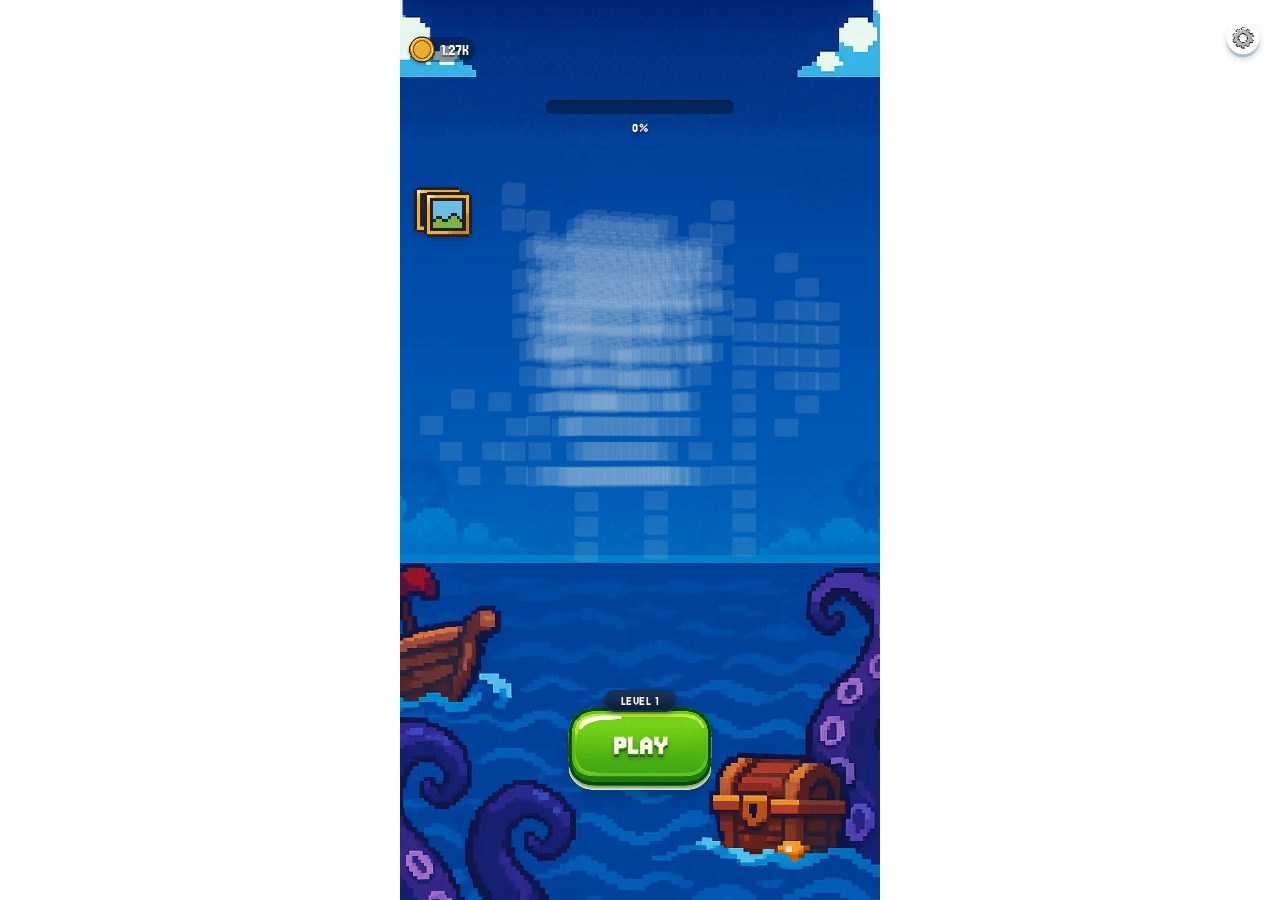
==== index.html @ c9a1f69c "연결선 문어색 100% 일치(3D 솔리드 바벨, cord텍스처 폐지)+목높이 / 피버 회전 3배 - 연결선: 크림 cord 텍스처 모드 비활성→항상 3D 바벨(실린더+구), 머티리" ====
<!DOCTYPE html><html lang="ko"><head><meta charset="utf-8">
<meta name="viewport" content="width=device-width,initial-scale=1,maximum-scale=1,user-scalable=no">
<title>Cube Blast — 로비</title>
<style>
  @font-face{font-family:'Jua';font-style:normal;font-weight:400;font-display:swap;src:url([data-uri]) format('woff2');}@font-face{font-family:'BlackHanSans';font-style:normal;font-weight:400;font-display:swap;src:url([data-uri]) format('woff2');}@font-face{font-family:'PixelifySans';font-style:normal;font-weight:400;font-display:swap;src:url([data-uri]) format('woff2');}:root{--play2:url([data-uri]);--coin-icon:url([data-uri]);--coin-pixel:url([data-uri]);--gear-pixel:url([data-uri]);--coll-pixel:url([data-uri]);--bg2:url([data-uri]);}
  *{margin:0;padding:0;box-sizing:border-box;-webkit-tap-highlight-color:transparent;user-select:none;}
  html,body{height:100%;font-family:'Jua','Apple SD Gothic Neo',system-ui,sans-serif;color:#13315c;overflow:hidden;}
  #app{max-width:480px;margin:0 auto;height:100%;position:relative;overflow:hidden;image-rendering:pixelated;
       background:var(--bg2, linear-gradient(180deg,#16323a,#0e2630)) center/cover no-repeat;}

  /* 상단: 좌 코인바 / 우 컬렉션·설정 */
  #top{position:absolute;top:calc(12px + env(safe-area-inset-top));left:14px;right:14px;z-index:8;
       display:flex;align-items:center;justify-content:space-between;}
  #topR{display:flex;align-items:center;gap:10px;}
  /* 코인: 인게임과 동일 — 은은한 둥근 펠릿 + 골드코인 + 숫자 */
  #coinbar{position:relative;display:flex;align-items:center;gap:7px;
           padding:4px 15px 4px 5px;}
  /* 숫자배경(코인 펠릿): 인게임 .coin-bg 와 동일(같은 rgba 펠릿) */
  #coinbar .coinbg{position:absolute;inset:0;z-index:0;border-radius:20px;background:rgba(8,20,42,0.42);
           background-size:100% 100%;background-repeat:no-repeat;transform-origin:center center;}
  /* 코인 아이콘: 인게임과 동일 — 픽셀 코인(--coin-pixel) 우선, 폴백 골드 이미지/그라데이션 */
  #coinbar .ci{position:relative;z-index:2;width:31px;height:31px;border-radius:0;flex:0 0 auto;
           background:var(--coin-pixel, var(--coin-icon, radial-gradient(circle at 35% 30%, #ffe08a, #f5b417 70%, #d68f00))) center/contain no-repeat;
           image-rendering:pixelated;filter:drop-shadow(0 2px 2px rgba(0,0,0,.3));}
  #coinval{position:relative;z-index:2;font-family:'PixelifySans','BlackHanSans','Jua',sans-serif;font-size:20px;color:#fff;
           text-shadow:0 2px 0 rgba(7,24,55,.45),0 3px 5px rgba(0,0,0,.3);}
  /* 작은 버튼 공통(컬렉션·설정): 빨강 라운드 사각 */
  .iconbtn{width:52px;height:52px;border-radius:15px;border:none;cursor:pointer;padding:0;
        box-shadow:0 4px 0 #b81f1f,0 6px 9px rgba(8,40,80,.35),inset 0 2px 0 rgba(255,255,255,.5);
        display:flex;align-items:center;justify-content:center;}
  .iconbtn:active{transform:translateY(3px);box-shadow:0 1px 0 #b81f1f,0 3px 5px rgba(8,40,80,.3),inset 0 2px 0 rgba(255,255,255,.5);}
  /* 설정 버튼 — 인게임과 동일 위치·크기·반투명 */
  #gear{position:fixed;top:calc(14px + env(safe-area-inset-top));right:14px;width:46px;height:46px;border-radius:50%;border:3px solid rgba(255,255,255,.4);
        background:var(--gear-pixel, none) center/30px no-repeat, rgba(255,255,255,0.42);   /* backdrop-filter 제거: 모바일 프레임드랍 방지(라이브 3D 위 blur 비용) */
        transform:translate(0px,1px) scale(0.71);transform-origin:50% 50%;   /* 인게임 설정버튼(config scale 0.71,dy 1)과 동일 렌더 */
        box-shadow:0 4px 0 rgba(120,140,170,.42),0 6px 9px rgba(40,60,90,.26);}
  #gear:active{transform:translate(0px,4px) scale(0.71);box-shadow:0 1px 0 rgba(120,140,170,.42),0 3px 6px rgba(40,60,90,.25);}
  #gear svg{display:none;}
  /* 컬렉션 버튼: 배경 없이 픽셀 아이콘만(투명) */
  #collbtn{position:absolute;left:14px;top:calc(70px + env(safe-area-inset-top));z-index:8;
        width:58px;height:58px;padding:0;border:none;cursor:pointer;overflow:visible;
        display:flex;align-items:center;justify-content:center;
        background:var(--coll-pixel, none) center/contain no-repeat;image-rendering:pixelated;
        filter:drop-shadow(0 3px 3px rgba(8,40,80,.42));}
  #collbtn:active{transform:translateY(2px) scale(.95);}
  #collbtn .ic{display:none;}   /* 이모지 숨김 — 픽셀 아이콘만 */
  #collbtn .lb{display:none;}   /* 텍스트 라벨 숨김 */
  /* 이미지 교체(인라인 background-image) 시 기본 아이콘 숨김 → 정사각 이미지가 버튼 전체를 채움 */
  #collbtn[style*="background-image"] .ic{display:none;}

  /* ===== 홈: 현재 디오라마 3D ===== */
  .view{position:absolute;left:0;right:0;top:0;bottom:0;z-index:2;display:none;}
  .view.active{display:block;}
  #homecv{position:absolute;left:0;top:0;width:100%;height:100%;z-index:1;display:block;}
  /* 현재 디오라마 진행바 — PLAY 바로 위 (이름/설명 텍스트는 제거) */
  #curInfo{position:absolute;left:50%;transform:translateX(-50%);top:calc(120px + env(safe-area-inset-top));z-index:6;text-align:center;pointer-events:none;}
  /* 진행바 */
  #curBarWrap{width:188px;height:12px;margin:0 auto;border-radius:7px;background:rgba(8,20,42,.5);
              box-shadow:inset 0 1px 3px rgba(0,0,0,.4);overflow:hidden;}
  #curBar{height:100%;width:0;border-radius:7px;background:linear-gradient(180deg,#ffe06a,#ffb931);transition:width .35s;}
  #curPct{font-family:'PixelifySans','BlackHanSans','Jua',sans-serif;font-size:15px;color:#fff;letter-spacing:.5px;margin-bottom:5px;text-shadow:0 2px 0 #13315c,0 3px 5px rgba(8,28,64,.55);}

  /* PLAY */
  #play{position:absolute;left:50%;transform:translateX(-50%);bottom:108px;z-index:7;
        width:236px;height:86px;border:none;background:var(--play2) center/100% 100% no-repeat;
        cursor:pointer;filter:drop-shadow(0 6px 7px rgba(8,40,80,.45));
        display:flex;align-items:center;justify-content:center;padding:0 0 7px;}
  #play .ptxt{display:block;font-family:'PixelifySans','BlackHanSans','Jua',sans-serif;font-size:30px;font-weight:700;
        color:#fff7df;letter-spacing:1px;text-shadow:0 2px 0 #2f7d12,0 3px 0 #1f5e12,0 4px 5px rgba(0,0,0,.32);}
  #play:active{transform:translateX(-50%) scale(.95);}
  #play.hide{display:none;}
  /* 플레이 버튼 위 'LEVEL N' 배지(버튼 이미지의 PLAY 텍스트와 겹치지 않게 위쪽에) */
  #play .plv{position:absolute;left:50%;top:-16px;transform:translateX(-50%);white-space:nowrap;z-index:1;
        background:linear-gradient(180deg,#1b3357,#0c1d3b);color:#fff;border:2px solid #13315c;
        font-family:'PixelifySans','BlackHanSans','Jua',sans-serif;font-size:14px;letter-spacing:.5px;
        padding:2px 15px;border-radius:13px;box-shadow:0 2px 4px rgba(0,0,0,.35);}
  /* (.ptxt 는 위에서 픽셀폰트 'PLAY' 로 표시) */

  /* ===== 컬렉션 페이지 ===== */
  #collView{background:rgba(8,18,38,0.55);backdrop-filter:blur(2px);z-index:20;}
  #collView.active{display:flex;flex-direction:column;}
  #collHdr{flex:0 0 auto;display:flex;align-items:center;gap:12px;
           padding:calc(16px + env(safe-area-inset-top)) 16px 12px;z-index:3;}
  #collBack{width:46px;height:46px;border-radius:50%;border:3px solid #d6deea;cursor:pointer;padding:0;
        background:#ffffff;
        box-shadow:0 4px 0 #b9c4d6,0 6px 9px rgba(40,60,90,.28),inset 0 2px 0 rgba(255,255,255,.7);
        display:flex;align-items:center;justify-content:center;}
  #collBack:active{transform:translateY(3px);box-shadow:0 1px 0 #b9c4d6,0 3px 6px rgba(40,60,90,.25);}
  #collBack svg{width:24px;height:24px;fill:#3a5a86;}
  #collTitle{font-family:'PixelifySans','BlackHanSans','Jua',sans-serif;font-size:20px;color:#fff;text-shadow:0 2px 0 rgba(8,40,80,.5);}
  #collScroll{flex:1 1 auto;position:relative;overflow:hidden;touch-action:none;}
  #collcv{position:absolute;inset:0;width:100%;height:100%;z-index:2;pointer-events:none;}
  /* 좌우 화살표 */
  .collArrow{position:absolute;top:50%;transform:translateY(-50%);width:54px;height:54px;border-radius:50%;
        border:none;cursor:pointer;z-index:5;display:flex;align-items:center;justify-content:center;
        background:rgba(8,18,38,0.5);box-shadow:0 3px 0 rgba(0,0,0,.25),inset 0 2px 0 rgba(255,255,255,.25);}
  .collArrow svg{width:30px;height:30px;fill:#fff;}
  .collArrow:active{transform:translateY(-50%) scale(.92);}
  .collArrow.off{opacity:0;pointer-events:none;}
  #collPrev{left:10px;}#collNext{right:10px;}
  /* 디오라마 이름 + 인덱스 */
  #collName{position:absolute;left:0;right:0;bottom:60px;text-align:center;z-index:5;pointer-events:none;
        font-family:'PixelifySans','BlackHanSans','Jua',sans-serif;font-size:26px;color:#fff;
        text-shadow:0 2px 0 rgba(8,40,80,.55),0 3px 6px rgba(0,0,0,.4);}
  #collCount{position:absolute;left:0;right:0;bottom:34px;text-align:center;z-index:5;pointer-events:none;
        font-family:'Jua',sans-serif;font-size:15px;color:#fff;opacity:.9;text-shadow:0 1px 3px rgba(0,0,0,.5);}
  #collEmpty{position:absolute;left:0;right:0;top:46%;transform:translateY(-50%);text-align:center;color:#fff;
             font-family:'PixelifySans','BlackHanSans','Jua',sans-serif;text-shadow:0 2px 0 rgba(8,40,80,.5);display:none;}
  #collEmpty .ic{font-size:72px;line-height:1;color:#9fc3ee;}#collEmpty .t{font-size:16px;font-weight:900;margin-top:8px;}
  #collEmpty .s{font-size:13px;font-weight:700;opacity:.9;margin-top:6px;}

  /* game iframe */
  #gamewrap{position:fixed;inset:0;z-index:60;display:none;background:#000;}
  #gamewrap.show{display:block;}
  #gameframe{width:100%;height:100%;border:none;display:block;}
  #toast{position:fixed;left:50%;bottom:160px;transform:translateX(-50%) translateY(20px);background:#13315cee;color:#fff;font-weight:800;padding:9px 16px;border-radius:10px;opacity:0;transition:.2s;z-index:80;pointer-events:none;}
  #toast.show{opacity:1;transform:translateX(-50%) translateY(0);}
  /* ===== 설정 팝업(인게임과 동일 디자인: 반투명 플랫 패널) ===== */
  #lobby-settings{position:absolute;inset:0;z-index:60;display:none;background:rgba(6,12,24,0.55);}
  #lobby-settings.show{display:flex;align-items:center;justify-content:center;}
  .ls-card{position:relative;width:252px;padding:24px 20px 20px;background:rgba(14,28,54,0.80);-webkit-backdrop-filter:blur(7px);backdrop-filter:blur(7px);border-radius:20px;border:1px solid rgba(150,180,235,.26);box-shadow:0 14px 40px rgba(0,0,0,.5);text-align:center;font-family:'PixelifySans','BlackHanSans','Jua',sans-serif;}
  .ls-title{font-weight:900;font-size:23px;color:#fff;letter-spacing:1px;margin-bottom:18px;text-shadow:0 1px 2px rgba(0,0,0,.4);}
  .ls-close{position:absolute;top:-16px;right:-16px;width:42px;height:42px;border-radius:50%;border:none;background:linear-gradient(180deg,#ff6b78,#e23b4b);color:#fff;font-size:23px;font-weight:900;line-height:1;cursor:pointer;box-shadow:0 4px 0 #b3243a,0 6px 10px rgba(0,0,0,.35),inset 0 2px 0 rgba(255,255,255,.45);display:flex;align-items:center;justify-content:center;}
  .ls-close:active{transform:translateY(3px);}
  .ls-row{display:flex;align-items:center;justify-content:space-between;background:rgba(255,255,255,.08);border-radius:13px;padding:11px 15px;margin-bottom:15px;}
  .ls-label{font-weight:800;font-size:16px;color:#e8eeff;}
  .ls-tg{position:relative;width:58px;height:31px;border-radius:16px;border:none;background:#c2ccd8;cursor:pointer;transition:background .15s;padding:0;}
  .ls-tg.on{background:#3cc451;}
  .ls-tg .k{position:absolute;top:3px;left:3px;width:25px;height:25px;border-radius:50%;background:#fff;box-shadow:0 1px 3px rgba(0,0,0,.3);transition:left .15s;}
  .ls-tg.on .k{left:30px;}
</style></head>
<body><div id="app" data-edit-id="lobby-app">
  <div id="top" data-edit-id="lobby-top">
    <div id="coinbar" data-edit-id="lobby-coinbar"><div class="coinbg" data-edit-id="lobby-coin-bg"></div><span class="ci" data-edit-id="lobby-coin-icon"></span><span id="coinval" data-edit-id="lobby-coinval">0</span></div>
    <div id="topR">
      <button id="gear" class="iconbtn" data-edit-id="lobby-gear" aria-label="설정"><svg viewBox="0 0 24 24"><path d="M19.14 12.94c.04-.3.06-.61.06-.94 0-.32-.02-.64-.07-.94l2.03-1.58a.49.49 0 0 0 .12-.61l-1.92-3.32a.488.488 0 0 0-.59-.22l-2.39.96c-.5-.38-1.03-.7-1.62-.94l-.36-2.54a.484.484 0 0 0-.48-.41h-3.84c-.24 0-.43.17-.47.41l-.36 2.54c-.59.24-1.13.57-1.62.94l-2.39-.96c-.22-.08-.47 0-.59.22L2.74 8.87c-.12.21-.08.47.12.61l2.03 1.58c-.05.3-.09.63-.09.94s.02.64.07.94l-2.03 1.58a.49.49 0 0 0-.12.61l1.92 3.32c.12.22.37.29.59.22l2.39-.96c.5.38 1.03.7 1.62.94l.36 2.54c.05.24.24.41.48.41h3.84c.24 0 .44-.17.47-.41l.36-2.54c.59-.24 1.13-.56 1.62-.94l2.39.96c.22.08.47 0 .59-.22l1.92-3.32c.12-.22.07-.47-.12-.61l-2.01-1.58zM12 15.6c-1.98 0-3.6-1.62-3.6-3.6s1.62-3.6 3.6-3.6 3.6 1.62 3.6 3.6-1.62 3.6-3.6 3.6z"/></svg></button>
    </div>
  </div>

  <!-- 좌측 컬렉션 버튼 -->
  <button id="collbtn" data-edit-id="lobby-collbtn" aria-label="컬렉션"><span class="ic">🖼️</span><span class="lb">컬렉션</span></button>

  <!-- 홈: 현재 디오라마 3D -->
  <div id="homeView" class="view active">
    <canvas id="homecv"></canvas>
    <div id="curInfo">
      <div id="curPct" data-edit-id="lobby-progress-pct">0%</div>
      <div id="curBarWrap" data-edit-id="lobby-progress"><div id="curBar"></div></div>
    </div>
  </div>

  <!-- 컬렉션 페이지 (캐러셀: 한 화면에 1개씩 크게) -->
  <div id="collView" class="view">
    <div id="collHdr">
      <button id="collBack" data-edit-id="lobby-coll-back" aria-label="뒤로"><svg viewBox="0 0 24 24"><path d="M15.41 7.41 14 6l-6 6 6 6 1.41-1.41L10.83 12z"/></svg></button>
      <div id="collTitle" data-edit-id="lobby-coll-title">Collection</div>
    </div>
    <div id="collScroll">
      <canvas id="collcv"></canvas>
      <button id="collPrev" class="collArrow" data-edit-id="lobby-coll-prev" aria-label="이전"><svg viewBox="0 0 24 24"><path d="M15.41 7.41 14 6l-6 6 6 6 1.41-1.41L10.83 12z"/></svg></button>
      <button id="collNext" class="collArrow" data-edit-id="lobby-coll-next" aria-label="다음"><svg viewBox="0 0 24 24"><path d="M8.59 16.59 10 18l6-6-6-6-1.41 1.41L13.17 12z"/></svg></button>
      <div id="collName" data-edit-id="lobby-coll-name"></div>
      <div id="collCount" data-edit-id="lobby-coll-count"></div>
      <div id="collEmpty"><div class="ic">?</div><div class="t">No dioramas yet</div><div class="s">Complete dioramas to collect them here</div></div>
    </div>
  </div>

  <button id="play" data-edit-id="lobby-play" aria-label="플레이">PLAY</button>

  <div id="gamewrap"><iframe id="gameframe" allow="autoplay"></iframe></div>
  <div id="toast"></div>
</div>
<script>/**
 * @license
 * Copyright 2010-2021 Three.js Authors
 * SPDX-License-Identifier: MIT
 */
!function(t,e){"object"==typeof exports&&"undefined"!=typeof module?e(exports):"function"==typeof define&&define.amd?define(["exports"],e):e((t="undefined"!=typeof globalThis?globalThis:t||self).THREE={})}(this,(function(t){"use strict";const e="128",n=100,i=300,r=301,s=302,a=303,o=304,l=306,c=307,h=1e3,u=1001,d=1002,p=1003,m=1004,f=1005,g=1006,v=1007,y=1008,x=1009,_=1012,w=1014,b=1015,M=1016,S=1020,T=1022,E=1023,A=1026,L=1027,R=33776,C=33777,P=33778,D=33779,I=35840,N=35841,B=35842,z=35843,F=37492,O=37496,H=2300,G=2301,U=2302,k=2400,V=2401,W=2402,j=2500,q=2501,X=3e3,Y=3001,Z=3007,J=3002,Q=3004,K=3005,$=3006,tt=7680,et=35044,nt=35048,it="300 es";class rt{addEventListener(t,e){void 0===this._listeners&&(this._listeners={});const n=this._listeners;void 0===n[t]&&(n[t]=[]),-1===n[t].indexOf(e)&&n[t].push(e)}hasEventListener(t,e){if(void 0===this._listeners)return!1;const n=this._listeners;return void 0!==n[t]&&-1!==n[t].indexOf(e)}removeEventListener(t,e){if(void 0===this._listeners)return;const n=this._listeners[t];if(void 0!==n){const t=n.indexOf(e);-1!==t&&n.splice(t,1)}}dispatchEvent(t){if(void 0===this._listeners)return;const e=this._listeners[t.type];if(void 0!==e){t.target=this;const n=e.slice(0);for(let e=0,i=n.length;e<i;e++)n[e].call(this,t);t.target=null}}}const st=[];for(let t=0;t<256;t++)st[t]=(t<16?"0":"")+t.toString(16);let at=1234567;const ot=Math.PI/180,lt=180/Math.PI;function ct(){const t=4294967295*Math.random()|0,e=4294967295*Math.random()|0,n=4294967295*Math.random()|0,i=4294967295*Math.random()|0;return(st[255&t]+st[t>>8&255]+st[t>>16&255]+st[t>>24&255]+"-"+st[255&e]+st[e>>8&255]+"-"+st[e>>16&15|64]+st[e>>24&255]+"-"+st[63&n|128]+st[n>>8&255]+"-"+st[n>>16&255]+st[n>>24&255]+st[255&i]+st[i>>8&255]+st[i>>16&255]+st[i>>24&255]).toUpperCase()}function ht(t,e,n){return Math.max(e,Math.min(n,t))}function ut(t,e){return(t%e+e)%e}function dt(t,e,n){return(1-n)*t+n*e}function pt(t){return 0==(t&t-1)&&0!==t}function mt(t){return Math.pow(2,Math.ceil(Math.log(t)/Math.LN2))}function ft(t){return Math.pow(2,Math.floor(Math.log(t)/Math.LN2))}var gt=Object.freeze({__proto__:null,DEG2RAD:ot,RAD2DEG:lt,generateUUID:ct,clamp:ht,euclideanModulo:ut,mapLinear:function(t,e,n,i,r){return i+(t-e)*(r-i)/(n-e)},inverseLerp:function(t,e,n){return t!==e?(n-t)/(e-t):0},lerp:dt,damp:function(t,e,n,i){return dt(t,e,1-Math.exp(-n*i))},pingpong:function(t,e=1){return e-Math.abs(ut(t,2*e)-e)},smoothstep:function(t,e,n){return t<=e?0:t>=n?1:(t=(t-e)/(n-e))*t*(3-2*t)},smootherstep:function(t,e,n){return t<=e?0:t>=n?1:(t=(t-e)/(n-e))*t*t*(t*(6*t-15)+10)},randInt:function(t,e){return t+Math.floor(Math.random()*(e-t+1))},randFloat:function(t,e){return t+Math.random()*(e-t)},randFloatSpread:function(t){return t*(.5-Math.random())},seededRandom:function(t){return void 0!==t&&(at=t%2147483647),at=16807*at%2147483647,(at-1)/2147483646},degToRad:function(t){return t*ot},radToDeg:function(t){return t*lt},isPowerOfTwo:pt,ceilPowerOfTwo:mt,floorPowerOfTwo:ft,setQuaternionFromProperEuler:function(t,e,n,i,r){const s=Math.cos,a=Math.sin,o=s(n/2),l=a(n/2),c=s((e+i)/2),h=a((e+i)/2),u=s((e-i)/2),d=a((e-i)/2),p=s((i-e)/2),m=a((i-e)/2);switch(r){case"XYX":t.set(o*h,l*u,l*d,o*c);break;case"YZY":t.set(l*d,o*h,l*u,o*c);break;case"ZXZ":t.set(l*u,l*d,o*h,o*c);break;case"XZX":t.set(o*h,l*m,l*p,o*c);break;case"YXY":t.set(l*p,o*h,l*m,o*c);break;case"ZYZ":t.set(l*m,l*p,o*h,o*c);break;default:console.warn("THREE.MathUtils: .setQuaternionFromProperEuler() encountered an unknown order: "+r)}}});class vt{constructor(t=0,e=0){this.x=t,this.y=e}get width(){return this.x}set width(t){this.x=t}get height(){return this.y}set height(t){this.y=t}set(t,e){return this.x=t,this.y=e,this}setScalar(t){return this.x=t,this.y=t,this}setX(t){return this.x=t,this}setY(t){return this.y=t,this}setComponent(t,e){switch(t){case 0:this.x=e;break;case 1:this.y=e;break;default:throw new Error("index is out of range: "+t)}return this}getComponent(t){switch(t){case 0:return this.x;case 1:return this.y;default:throw new Error("index is out of range: "+t)}}clone(){return new this.constructor(this.x,this.y)}copy(t){return this.x=t.x,this.y=t.y,this}add(t,e){return void 0!==e?(console.warn("THREE.Vector2: .add() now only accepts one argument. Use .addVectors( a, b ) instead."),this.addVectors(t,e)):(this.x+=t.x,this.y+=t.y,this)}addScalar(t){return this.x+=t,this.y+=t,this}addVectors(t,e){return this.x=t.x+e.x,this.y=t.y+e.y,this}addScaledVector(t,e){return this.x+=t.x*e,this.y+=t.y*e,this}sub(t,e){return void 0!==e?(console.warn("THREE.Vector2: .sub() now only accepts one argument. Use .subVectors( a, b ) instead."),this.subVectors(t,e)):(this.x-=t.x,this.y-=t.y,this)}subScalar(t){return this.x-=t,this.y-=t,this}subVectors(t,e){return this.x=t.x-e.x,this.y=t.y-e.y,this}multiply(t){return this.x*=t.x,this.y*=t.y,this}multiplyScalar(t){return this.x*=t,this.y*=t,this}divide(t){return this.x/=t.x,this.y/=t.y,this}divideScalar(t){return this.multiplyScalar(1/t)}applyMatrix3(t){const e=this.x,n=this.y,i=t.elements;return this.x=i[0]*e+i[3]*n+i[6],this.y=i[1]*e+i[4]*n+i[7],this}min(t){return this.x=Math.min(this.x,t.x),this.y=Math.min(this.y,t.y),this}max(t){return this.x=Math.max(this.x,t.x),this.y=Math.max(this.y,t.y),this}clamp(t,e){return this.x=Math.max(t.x,Math.min(e.x,this.x)),this.y=Math.max(t.y,Math.min(e.y,this.y)),this}clampScalar(t,e){return this.x=Math.max(t,Math.min(e,this.x)),this.y=Math.max(t,Math.min(e,this.y)),this}clampLength(t,e){const n=this.length();return this.divideScalar(n||1).multiplyScalar(Math.max(t,Math.min(e,n)))}floor(){return this.x=Math.floor(this.x),this.y=Math.floor(this.y),this}ceil(){return this.x=Math.ceil(this.x),this.y=Math.ceil(this.y),this}round(){return this.x=Math.round(this.x),this.y=Math.round(this.y),this}roundToZero(){return this.x=this.x<0?Math.ceil(this.x):Math.floor(this.x),this.y=this.y<0?Math.ceil(this.y):Math.floor(this.y),this}negate(){return this.x=-this.x,this.y=-this.y,this}dot(t){return this.x*t.x+this.y*t.y}cross(t){return this.x*t.y-this.y*t.x}lengthSq(){return this.x*this.x+this.y*this.y}length(){return Math.sqrt(this.x*this.x+this.y*this.y)}manhattanLength(){return Math.abs(this.x)+Math.abs(this.y)}normalize(){return this.divideScalar(this.length()||1)}angle(){return Math.atan2(-this.y,-this.x)+Math.PI}distanceTo(t){return Math.sqrt(this.distanceToSquared(t))}distanceToSquared(t){const e=this.x-t.x,n=this.y-t.y;return e*e+n*n}manhattanDistanceTo(t){return Math.abs(this.x-t.x)+Math.abs(this.y-t.y)}setLength(t){return this.normalize().multiplyScalar(t)}lerp(t,e){return this.x+=(t.x-this.x)*e,this.y+=(t.y-this.y)*e,this}lerpVectors(t,e,n){return this.x=t.x+(e.x-t.x)*n,this.y=t.y+(e.y-t.y)*n,this}equals(t){return t.x===this.x&&t.y===this.y}fromArray(t,e=0){return this.x=t[e],this.y=t[e+1],this}toArray(t=[],e=0){return t[e]=this.x,t[e+1]=this.y,t}fromBufferAttribute(t,e,n){return void 0!==n&&console.warn("THREE.Vector2: offset has been removed from .fromBufferAttribute()."),this.x=t.getX(e),this.y=t.getY(e),this}rotateAround(t,e){const n=Math.cos(e),i=Math.sin(e),r=this.x-t.x,s=this.y-t.y;return this.x=r*n-s*i+t.x,this.y=r*i+s*n+t.y,this}random(){return this.x=Math.random(),this.y=Math.random(),this}}vt.prototype.isVector2=!0;class yt{constructor(){this.elements=[1,0,0,0,1,0,0,0,1],arguments.length>0&&console.error("THREE.Matrix3: the constructor no longer reads arguments. use .set() instead.")}set(t,e,n,i,r,s,a,o,l){const c=this.elements;return c[0]=t,c[1]=i,c[2]=a,c[3]=e,c[4]=r,c[5]=o,c[6]=n,c[7]=s,c[8]=l,this}identity(){return this.set(1,0,0,0,1,0,0,0,1),this}copy(t){const e=this.elements,n=t.elements;return e[0]=n[0],e[1]=n[1],e[2]=n[2],e[3]=n[3],e[4]=n[4],e[5]=n[5],e[6]=n[6],e[7]=n[7],e[8]=n[8],this}extractBasis(t,e,n){return t.setFromMatrix3Column(this,0),e.setFromMatrix3Column(this,1),n.setFromMatrix3Column(this,2),this}setFromMatrix4(t){const e=t.elements;return this.set(e[0],e[4],e[8],e[1],e[5],e[9],e[2],e[6],e[10]),this}multiply(t){return this.multiplyMatrices(this,t)}premultiply(t){return this.multiplyMatrices(t,this)}multiplyMatrices(t,e){const n=t.elements,i=e.elements,r=this.elements,s=n[0],a=n[3],o=n[6],l=n[1],c=n[4],h=n[7],u=n[2],d=n[5],p=n[8],m=i[0],f=i[3],g=i[6],v=i[1],y=i[4],x=i[7],_=i[2],w=i[5],b=i[8];return r[0]=s*m+a*v+o*_,r[3]=s*f+a*y+o*w,r[6]=s*g+a*x+o*b,r[1]=l*m+c*v+h*_,r[4]=l*f+c*y+h*w,r[7]=l*g+c*x+h*b,r[2]=u*m+d*v+p*_,r[5]=u*f+d*y+p*w,r[8]=u*g+d*x+p*b,this}multiplyScalar(t){const e=this.elements;return e[0]*=t,e[3]*=t,e[6]*=t,e[1]*=t,e[4]*=t,e[7]*=t,e[2]*=t,e[5]*=t,e[8]*=t,this}determinant(){const t=this.elements,e=t[0],n=t[1],i=t[2],r=t[3],s=t[4],a=t[5],o=t[6],l=t[7],c=t[8];return e*s*c-e*a*l-n*r*c+n*a*o+i*r*l-i*s*o}invert(){const t=this.elements,e=t[0],n=t[1],i=t[2],r=t[3],s=t[4],a=t[5],o=t[6],l=t[7],c=t[8],h=c*s-a*l,u=a*o-c*r,d=l*r-s*o,p=e*h+n*u+i*d;if(0===p)return this.set(0,0,0,0,0,0,0,0,0);const m=1/p;return t[0]=h*m,t[1]=(i*l-c*n)*m,t[2]=(a*n-i*s)*m,t[3]=u*m,t[4]=(c*e-i*o)*m,t[5]=(i*r-a*e)*m,t[6]=d*m,t[7]=(n*o-l*e)*m,t[8]=(s*e-n*r)*m,this}transpose(){let t;const e=this.elements;return t=e[1],e[1]=e[3],e[3]=t,t=e[2],e[2]=e[6],e[6]=t,t=e[5],e[5]=e[7],e[7]=t,this}getNormalMatrix(t){return this.setFromMatrix4(t).invert().transpose()}transposeIntoArray(t){const e=this.elements;return t[0]=e[0],t[1]=e[3],t[2]=e[6],t[3]=e[1],t[4]=e[4],t[5]=e[7],t[6]=e[2],t[7]=e[5],t[8]=e[8],this}setUvTransform(t,e,n,i,r,s,a){const o=Math.cos(r),l=Math.sin(r);return this.set(n*o,n*l,-n*(o*s+l*a)+s+t,-i*l,i*o,-i*(-l*s+o*a)+a+e,0,0,1),this}scale(t,e){const n=this.elements;return n[0]*=t,n[3]*=t,n[6]*=t,n[1]*=e,n[4]*=e,n[7]*=e,this}rotate(t){const e=Math.cos(t),n=Math.sin(t),i=this.elements,r=i[0],s=i[3],a=i[6],o=i[1],l=i[4],c=i[7];return i[0]=e*r+n*o,i[3]=e*s+n*l,i[6]=e*a+n*c,i[1]=-n*r+e*o,i[4]=-n*s+e*l,i[7]=-n*a+e*c,this}translate(t,e){const n=this.elements;return n[0]+=t*n[2],n[3]+=t*n[5],n[6]+=t*n[8],n[1]+=e*n[2],n[4]+=e*n[5],n[7]+=e*n[8],this}equals(t){const e=this.elements,n=t.elements;for(let t=0;t<9;t++)if(e[t]!==n[t])return!1;return!0}fromArray(t,e=0){for(let n=0;n<9;n++)this.elements[n]=t[n+e];return this}toArray(t=[],e=0){const n=this.elements;return t[e]=n[0],t[e+1]=n[1],t[e+2]=n[2],t[e+3]=n[3],t[e+4]=n[4],t[e+5]=n[5],t[e+6]=n[6],t[e+7]=n[7],t[e+8]=n[8],t}clone(){return(new this.constructor).fromArray(this.elements)}}let xt;yt.prototype.isMatrix3=!0;class _t{static getDataURL(t){if(/^data:/i.test(t.src))return t.src;if("undefined"==typeof HTMLCanvasElement)return t.src;let e;if(t instanceof HTMLCanvasElement)e=t;else{void 0===xt&&(xt=document.createElementNS("http://www.w3.org/1999/xhtml","canvas")),xt.width=t.width,xt.height=t.height;const n=xt.getContext("2d");t instanceof ImageData?n.putImageData(t,0,0):n.drawImage(t,0,0,t.width,t.height),e=xt}return e.width>2048||e.height>2048?(console.warn("THREE.ImageUtils.getDataURL: Image converted to jpg for performance reasons",t),e.toDataURL("image/jpeg",.6)):e.toDataURL("image/png")}}let wt=0;class bt extends rt{constructor(t=bt.DEFAULT_IMAGE,e=bt.DEFAULT_MAPPING,n=1001,i=1001,r=1006,s=1008,a=1023,o=1009,l=1,c=3e3){super(),Object.defineProperty(this,"id",{value:wt++}),this.uuid=ct(),this.name="",this.image=t,this.mipmaps=[],this.mapping=e,this.wrapS=n,this.wrapT=i,this.magFilter=r,this.minFilter=s,this.anisotropy=l,this.format=a,this.internalFormat=null,this.type=o,this.offset=new vt(0,0),this.repeat=new vt(1,1),this.center=new vt(0,0),this.rotation=0,this.matrixAutoUpdate=!0,this.matrix=new yt,this.generateMipmaps=!0,this.premultiplyAlpha=!1,this.flipY=!0,this.unpackAlignment=4,this.encoding=c,this.version=0,this.onUpdate=null}updateMatrix(){this.matrix.setUvTransform(this.offset.x,this.offset.y,this.repeat.x,this.repeat.y,this.rotation,this.center.x,this.center.y)}clone(){return(new this.constructor).copy(this)}copy(t){return this.name=t.name,this.image=t.image,this.mipmaps=t.mipmaps.slice(0),this.mapping=t.mapping,this.wrapS=t.wrapS,this.wrapT=t.wrapT,this.magFilter=t.magFilter,this.minFilter=t.minFilter,this.anisotropy=t.anisotropy,this.format=t.format,this.internalFormat=t.internalFormat,this.type=t.type,this.offset.copy(t.offset),this.repeat.copy(t.repeat),this.center.copy(t.center),this.rotation=t.rotation,this.matrixAutoUpdate=t.matrixAutoUpdate,this.matrix.copy(t.matrix),this.generateMipmaps=t.generateMipmaps,this.premultiplyAlpha=t.premultiplyAlpha,this.flipY=t.flipY,this.unpackAlignment=t.unpackAlignment,this.encoding=t.encoding,this}toJSON(t){const e=void 0===t||"string"==typeof t;if(!e&&void 0!==t.textures[this.uuid])return t.textures[this.uuid];const n={metadata:{version:4.5,type:"Texture",generator:"Texture.toJSON"},uuid:this.uuid,name:this.name,mapping:this.mapping,repeat:[this.repeat.x,this.repeat.y],offset:[this.offset.x,this.offset.y],center:[this.center.x,this.center.y],rotation:this.rotation,wrap:[this.wrapS,this.wrapT],format:this.format,type:this.type,encoding:this.encoding,minFilter:this.minFilter,magFilter:this.magFilter,anisotropy:this.anisotropy,flipY:this.flipY,premultiplyAlpha:this.premultiplyAlpha,unpackAlignment:this.unpackAlignment};if(void 0!==this.image){const i=this.image;if(void 0===i.uuid&&(i.uuid=ct()),!e&&void 0===t.images[i.uuid]){let e;if(Array.isArray(i)){e=[];for(let t=0,n=i.length;t<n;t++)i[t].isDataTexture?e.push(Mt(i[t].image)):e.push(Mt(i[t]))}else e=Mt(i);t.images[i.uuid]={uuid:i.uuid,url:e}}n.image=i.uuid}return e||(t.textures[this.uuid]=n),n}dispose(){this.dispatchEvent({type:"dispose"})}transformUv(t){if(this.mapping!==i)return t;if(t.applyMatrix3(this.matrix),t.x<0||t.x>1)switch(this.wrapS){case h:t.x=t.x-Math.floor(t.x);break;case u:t.x=t.x<0?0:1;break;case d:1===Math.abs(Math.floor(t.x)%2)?t.x=Math.ceil(t.x)-t.x:t.x=t.x-Math.floor(t.x)}if(t.y<0||t.y>1)switch(this.wrapT){case h:t.y=t.y-Math.floor(t.y);break;case u:t.y=t.y<0?0:1;break;case d:1===Math.abs(Math.floor(t.y)%2)?t.y=Math.ceil(t.y)-t.y:t.y=t.y-Math.floor(t.y)}return this.flipY&&(t.y=1-t.y),t}set needsUpdate(t){!0===t&&this.version++}}function Mt(t){return"undefined"!=typeof HTMLImageElement&&t instanceof HTMLImageElement||"undefined"!=typeof HTMLCanvasElement&&t instanceof HTMLCanvasElement||"undefined"!=typeof ImageBitmap&&t instanceof ImageBitmap?_t.getDataURL(t):t.data?{data:Array.prototype.slice.call(t.data),width:t.width,height:t.height,type:t.data.constructor.name}:(console.warn("THREE.Texture: Unable to serialize Texture."),{})}bt.DEFAULT_IMAGE=void 0,bt.DEFAULT_MAPPING=i,bt.prototype.isTexture=!0;class St{constructor(t=0,e=0,n=0,i=1){this.x=t,this.y=e,this.z=n,this.w=i}get width(){return this.z}set width(t){this.z=t}get height(){return this.w}set height(t){this.w=t}set(t,e,n,i){return this.x=t,this.y=e,this.z=n,this.w=i,this}setScalar(t){return this.x=t,this.y=t,this.z=t,this.w=t,this}setX(t){return this.x=t,this}setY(t){return this.y=t,this}setZ(t){return this.z=t,this}setW(t){return this.w=t,this}setComponent(t,e){switch(t){case 0:this.x=e;break;case 1:this.y=e;break;case 2:this.z=e;break;case 3:this.w=e;break;default:throw new Error("index is out of range: "+t)}return this}getComponent(t){switch(t){case 0:return this.x;case 1:return this.y;case 2:return this.z;case 3:return this.w;default:throw new Error("index is out of range: "+t)}}clone(){return new this.constructor(this.x,this.y,this.z,this.w)}copy(t){return this.x=t.x,this.y=t.y,this.z=t.z,this.w=void 0!==t.w?t.w:1,this}add(t,e){return void 0!==e?(console.warn("THREE.Vector4: .add() now only accepts one argument. Use .addVectors( a, b ) instead."),this.addVectors(t,e)):(this.x+=t.x,this.y+=t.y,this.z+=t.z,this.w+=t.w,this)}addScalar(t){return this.x+=t,this.y+=t,this.z+=t,this.w+=t,this}addVectors(t,e){return this.x=t.x+e.x,this.y=t.y+e.y,this.z=t.z+e.z,this.w=t.w+e.w,this}addScaledVector(t,e){return this.x+=t.x*e,this.y+=t.y*e,this.z+=t.z*e,this.w+=t.w*e,this}sub(t,e){return void 0!==e?(console.warn("THREE.Vector4: .sub() now only accepts one argument. Use .subVectors( a, b ) instead."),this.subVectors(t,e)):(this.x-=t.x,this.y-=t.y,this.z-=t.z,this.w-=t.w,this)}subScalar(t){return this.x-=t,this.y-=t,this.z-=t,this.w-=t,this}subVectors(t,e){return this.x=t.x-e.x,this.y=t.y-e.y,this.z=t.z-e.z,this.w=t.w-e.w,this}multiply(t){return this.x*=t.x,this.y*=t.y,this.z*=t.z,this.w*=t.w,this}multiplyScalar(t){return this.x*=t,this.y*=t,this.z*=t,this.w*=t,this}applyMatrix4(t){const e=this.x,n=this.y,i=this.z,r=this.w,s=t.elements;return this.x=s[0]*e+s[4]*n+s[8]*i+s[12]*r,this.y=s[1]*e+s[5]*n+s[9]*i+s[13]*r,this.z=s[2]*e+s[6]*n+s[10]*i+s[14]*r,this.w=s[3]*e+s[7]*n+s[11]*i+s[15]*r,this}divideScalar(t){return this.multiplyScalar(1/t)}setAxisAngleFromQuaternion(t){this.w=2*Math.acos(t.w);const e=Math.sqrt(1-t.w*t.w);return e<1e-4?(this.x=1,this.y=0,this.z=0):(this.x=t.x/e,this.y=t.y/e,this.z=t.z/e),this}setAxisAngleFromRotationMatrix(t){let e,n,i,r;const s=.01,a=.1,o=t.elements,l=o[0],c=o[4],h=o[8],u=o[1],d=o[5],p=o[9],m=o[2],f=o[6],g=o[10];if(Math.abs(c-u)<s&&Math.abs(h-m)<s&&Math.abs(p-f)<s){if(Math.abs(c+u)<a&&Math.abs(h+m)<a&&Math.abs(p+f)<a&&Math.abs(l+d+g-3)<a)return this.set(1,0,0,0),this;e=Math.PI;const t=(l+1)/2,o=(d+1)/2,v=(g+1)/2,y=(c+u)/4,x=(h+m)/4,_=(p+f)/4;return t>o&&t>v?t<s?(n=0,i=.707106781,r=.707106781):(n=Math.sqrt(t),i=y/n,r=x/n):o>v?o<s?(n=.707106781,i=0,r=.707106781):(i=Math.sqrt(o),n=y/i,r=_/i):v<s?(n=.707106781,i=.707106781,r=0):(r=Math.sqrt(v),n=x/r,i=_/r),this.set(n,i,r,e),this}let v=Math.sqrt((f-p)*(f-p)+(h-m)*(h-m)+(u-c)*(u-c));return Math.abs(v)<.001&&(v=1),this.x=(f-p)/v,this.y=(h-m)/v,this.z=(u-c)/v,this.w=Math.acos((l+d+g-1)/2),this}min(t){return this.x=Math.min(this.x,t.x),this.y=Math.min(this.y,t.y),this.z=Math.min(this.z,t.z),this.w=Math.min(this.w,t.w),this}max(t){return this.x=Math.max(this.x,t.x),this.y=Math.max(this.y,t.y),this.z=Math.max(this.z,t.z),this.w=Math.max(this.w,t.w),this}clamp(t,e){return this.x=Math.max(t.x,Math.min(e.x,this.x)),this.y=Math.max(t.y,Math.min(e.y,this.y)),this.z=Math.max(t.z,Math.min(e.z,this.z)),this.w=Math.max(t.w,Math.min(e.w,this.w)),this}clampScalar(t,e){return this.x=Math.max(t,Math.min(e,this.x)),this.y=Math.max(t,Math.min(e,this.y)),this.z=Math.max(t,Math.min(e,this.z)),this.w=Math.max(t,Math.min(e,this.w)),this}clampLength(t,e){const n=this.length();return this.divideScalar(n||1).multiplyScalar(Math.max(t,Math.min(e,n)))}floor(){return this.x=Math.floor(this.x),this.y=Math.floor(this.y),this.z=Math.floor(this.z),this.w=Math.floor(this.w),this}ceil(){return this.x=Math.ceil(this.x),this.y=Math.ceil(this.y),this.z=Math.ceil(this.z),this.w=Math.ceil(this.w),this}round(){return this.x=Math.round(this.x),this.y=Math.round(this.y),this.z=Math.round(this.z),this.w=Math.round(this.w),this}roundToZero(){return this.x=this.x<0?Math.ceil(this.x):Math.floor(this.x),this.y=this.y<0?Math.ceil(this.y):Math.floor(this.y),this.z=this.z<0?Math.ceil(this.z):Math.floor(this.z),this.w=this.w<0?Math.ceil(this.w):Math.floor(this.w),this}negate(){return this.x=-this.x,this.y=-this.y,this.z=-this.z,this.w=-this.w,this}dot(t){return this.x*t.x+this.y*t.y+this.z*t.z+this.w*t.w}lengthSq(){return this.x*this.x+this.y*this.y+this.z*this.z+this.w*this.w}length(){return Math.sqrt(this.x*this.x+this.y*this.y+this.z*this.z+this.w*this.w)}manhattanLength(){return Math.abs(this.x)+Math.abs(this.y)+Math.abs(this.z)+Math.abs(this.w)}normalize(){return this.divideScalar(this.length()||1)}setLength(t){return this.normalize().multiplyScalar(t)}lerp(t,e){return this.x+=(t.x-this.x)*e,this.y+=(t.y-this.y)*e,this.z+=(t.z-this.z)*e,this.w+=(t.w-this.w)*e,this}lerpVectors(t,e,n){return this.x=t.x+(e.x-t.x)*n,this.y=t.y+(e.y-t.y)*n,this.z=t.z+(e.z-t.z)*n,this.w=t.w+(e.w-t.w)*n,this}equals(t){return t.x===this.x&&t.y===this.y&&t.z===this.z&&t.w===this.w}fromArray(t,e=0){return this.x=t[e],this.y=t[e+1],this.z=t[e+2],this.w=t[e+3],this}toArray(t=[],e=0){return t[e]=this.x,t[e+1]=this.y,t[e+2]=this.z,t[e+3]=this.w,t}fromBufferAttribute(t,e,n){return void 0!==n&&console.warn("THREE.Vector4: offset has been removed from .fromBufferAttribute()."),this.x=t.getX(e),this.y=t.getY(e),this.z=t.getZ(e),this.w=t.getW(e),this}random(){return this.x=Math.random(),this.y=Math.random(),this.z=Math.random(),this.w=Math.random(),this}}St.prototype.isVector4=!0;class Tt extends rt{constructor(t,e,n){super(),this.width=t,this.height=e,this.depth=1,this.scissor=new St(0,0,t,e),this.scissorTest=!1,this.viewport=new St(0,0,t,e),n=n||{},this.texture=new bt(void 0,n.mapping,n.wrapS,n.wrapT,n.magFilter,n.minFilter,n.format,n.type,n.anisotropy,n.encoding),this.texture.image={},this.texture.image.width=t,this.texture.image.height=e,this.texture.image.depth=1,this.texture.generateMipmaps=void 0!==n.generateMipmaps&&n.generateMipmaps,this.texture.minFilter=void 0!==n.minFilter?n.minFilter:g,this.depthBuffer=void 0===n.depthBuffer||n.depthBuffer,this.stencilBuffer=void 0!==n.stencilBuffer&&n.stencilBuffer,this.depthTexture=void 0!==n.depthTexture?n.depthTexture:null}setTexture(t){t.image={width:this.width,height:this.height,depth:this.depth},this.texture=t}setSize(t,e,n=1){this.width===t&&this.height===e&&this.depth===n||(this.width=t,this.height=e,this.depth=n,this.texture.image.width=t,this.texture.image.height=e,this.texture.image.depth=n,this.dispose()),this.viewport.set(0,0,t,e),this.scissor.set(0,0,t,e)}clone(){return(new this.constructor).copy(this)}copy(t){return this.width=t.width,this.height=t.height,this.depth=t.depth,this.viewport.copy(t.viewport),this.texture=t.texture.clone(),this.depthBuffer=t.depthBuffer,this.stencilBuffer=t.stencilBuffer,this.depthTexture=t.depthTexture,this}dispose(){this.dispatchEvent({type:"dispose"})}}Tt.prototype.isWebGLRenderTarget=!0;class Et extends Tt{constructor(t,e,n){super(t,e,n),this.samples=4}copy(t){return super.copy.call(this,t),this.samples=t.samples,this}}Et.prototype.isWebGLMultisampleRenderTarget=!0;class At{constructor(t=0,e=0,n=0,i=1){this._x=t,this._y=e,this._z=n,this._w=i}static slerp(t,e,n,i){return console.warn("THREE.Quaternion: Static .slerp() has been deprecated. Use qm.slerpQuaternions( qa, qb, t ) instead."),n.slerpQuaternions(t,e,i)}static slerpFlat(t,e,n,i,r,s,a){let o=n[i+0],l=n[i+1],c=n[i+2],h=n[i+3];const u=r[s+0],d=r[s+1],p=r[s+2],m=r[s+3];if(0===a)return t[e+0]=o,t[e+1]=l,t[e+2]=c,void(t[e+3]=h);if(1===a)return t[e+0]=u,t[e+1]=d,t[e+2]=p,void(t[e+3]=m);if(h!==m||o!==u||l!==d||c!==p){let t=1-a;const e=o*u+l*d+c*p+h*m,n=e>=0?1:-1,i=1-e*e;if(i>Number.EPSILON){const r=Math.sqrt(i),s=Math.atan2(r,e*n);t=Math.sin(t*s)/r,a=Math.sin(a*s)/r}const r=a*n;if(o=o*t+u*r,l=l*t+d*r,c=c*t+p*r,h=h*t+m*r,t===1-a){const t=1/Math.sqrt(o*o+l*l+c*c+h*h);o*=t,l*=t,c*=t,h*=t}}t[e]=o,t[e+1]=l,t[e+2]=c,t[e+3]=h}static multiplyQuaternionsFlat(t,e,n,i,r,s){const a=n[i],o=n[i+1],l=n[i+2],c=n[i+3],h=r[s],u=r[s+1],d=r[s+2],p=r[s+3];return t[e]=a*p+c*h+o*d-l*u,t[e+1]=o*p+c*u+l*h-a*d,t[e+2]=l*p+c*d+a*u-o*h,t[e+3]=c*p-a*h-o*u-l*d,t}get x(){return this._x}set x(t){this._x=t,this._onChangeCallback()}get y(){return this._y}set y(t){this._y=t,this._onChangeCallback()}get z(){return this._z}set z(t){this._z=t,this._onChangeCallback()}get w(){return this._w}set w(t){this._w=t,this._onChangeCallback()}set(t,e,n,i){return this._x=t,this._y=e,this._z=n,this._w=i,this._onChangeCallback(),this}clone(){return new this.constructor(this._x,this._y,this._z,this._w)}copy(t){return this._x=t.x,this._y=t.y,this._z=t.z,this._w=t.w,this._onChangeCallback(),this}setFromEuler(t,e){if(!t||!t.isEuler)throw new Error("THREE.Quaternion: .setFromEuler() now expects an Euler rotation rather than a Vector3 and order.");const n=t._x,i=t._y,r=t._z,s=t._order,a=Math.cos,o=Math.sin,l=a(n/2),c=a(i/2),h=a(r/2),u=o(n/2),d=o(i/2),p=o(r/2);switch(s){case"XYZ":this._x=u*c*h+l*d*p,this._y=l*d*h-u*c*p,this._z=l*c*p+u*d*h,this._w=l*c*h-u*d*p;break;case"YXZ":this._x=u*c*h+l*d*p,this._y=l*d*h-u*c*p,this._z=l*c*p-u*d*h,this._w=l*c*h+u*d*p;break;case"ZXY":this._x=u*c*h-l*d*p,this._y=l*d*h+u*c*p,this._z=l*c*p+u*d*h,this._w=l*c*h-u*d*p;break;case"ZYX":this._x=u*c*h-l*d*p,this._y=l*d*h+u*c*p,this._z=l*c*p-u*d*h,this._w=l*c*h+u*d*p;break;case"YZX":this._x=u*c*h+l*d*p,this._y=l*d*h+u*c*p,this._z=l*c*p-u*d*h,this._w=l*c*h-u*d*p;break;case"XZY":this._x=u*c*h-l*d*p,this._y=l*d*h-u*c*p,this._z=l*c*p+u*d*h,this._w=l*c*h+u*d*p;break;default:console.warn("THREE.Quaternion: .setFromEuler() encountered an unknown order: "+s)}return!1!==e&&this._onChangeCallback(),this}setFromAxisAngle(t,e){const n=e/2,i=Math.sin(n);return this._x=t.x*i,this._y=t.y*i,this._z=t.z*i,this._w=Math.cos(n),this._onChangeCallback(),this}setFromRotationMatrix(t){const e=t.elements,n=e[0],i=e[4],r=e[8],s=e[1],a=e[5],o=e[9],l=e[2],c=e[6],h=e[10],u=n+a+h;if(u>0){const t=.5/Math.sqrt(u+1);this._w=.25/t,this._x=(c-o)*t,this._y=(r-l)*t,this._z=(s-i)*t}else if(n>a&&n>h){const t=2*Math.sqrt(1+n-a-h);this._w=(c-o)/t,this._x=.25*t,this._y=(i+s)/t,this._z=(r+l)/t}else if(a>h){const t=2*Math.sqrt(1+a-n-h);this._w=(r-l)/t,this._x=(i+s)/t,this._y=.25*t,this._z=(o+c)/t}else{const t=2*Math.sqrt(1+h-n-a);this._w=(s-i)/t,this._x=(r+l)/t,this._y=(o+c)/t,this._z=.25*t}return this._onChangeCallback(),this}setFromUnitVectors(t,e){let n=t.dot(e)+1;return n<Number.EPSILON?(n=0,Math.abs(t.x)>Math.abs(t.z)?(this._x=-t.y,this._y=t.x,this._z=0,this._w=n):(this._x=0,this._y=-t.z,this._z=t.y,this._w=n)):(this._x=t.y*e.z-t.z*e.y,this._y=t.z*e.x-t.x*e.z,this._z=t.x*e.y-t.y*e.x,this._w=n),this.normalize()}angleTo(t){return 2*Math.acos(Math.abs(ht(this.dot(t),-1,1)))}rotateTowards(t,e){const n=this.angleTo(t);if(0===n)return this;const i=Math.min(1,e/n);return this.slerp(t,i),this}identity(){return this.set(0,0,0,1)}invert(){return this.conjugate()}conjugate(){return this._x*=-1,this._y*=-1,this._z*=-1,this._onChangeCallback(),this}dot(t){return this._x*t._x+this._y*t._y+this._z*t._z+this._w*t._w}lengthSq(){return this._x*this._x+this._y*this._y+this._z*this._z+this._w*this._w}length(){return Math.sqrt(this._x*this._x+this._y*this._y+this._z*this._z+this._w*this._w)}normalize(){let t=this.length();return 0===t?(this._x=0,this._y=0,this._z=0,this._w=1):(t=1/t,this._x=this._x*t,this._y=this._y*t,this._z=this._z*t,this._w=this._w*t),this._onChangeCallback(),this}multiply(t,e){return void 0!==e?(console.warn("THREE.Quaternion: .multiply() now only accepts one argument. Use .multiplyQuaternions( a, b ) instead."),this.multiplyQuaternions(t,e)):this.multiplyQuaternions(this,t)}premultiply(t){return this.multiplyQuaternions(t,this)}multiplyQuaternions(t,e){const n=t._x,i=t._y,r=t._z,s=t._w,a=e._x,o=e._y,l=e._z,c=e._w;return this._x=n*c+s*a+i*l-r*o,this._y=i*c+s*o+r*a-n*l,this._z=r*c+s*l+n*o-i*a,this._w=s*c-n*a-i*o-r*l,this._onChangeCallback(),this}slerp(t,e){if(0===e)return this;if(1===e)return this.copy(t);const n=this._x,i=this._y,r=this._z,s=this._w;let a=s*t._w+n*t._x+i*t._y+r*t._z;if(a<0?(this._w=-t._w,this._x=-t._x,this._y=-t._y,this._z=-t._z,a=-a):this.copy(t),a>=1)return this._w=s,this._x=n,this._y=i,this._z=r,this;const o=1-a*a;if(o<=Number.EPSILON){const t=1-e;return this._w=t*s+e*this._w,this._x=t*n+e*this._x,this._y=t*i+e*this._y,this._z=t*r+e*this._z,this.normalize(),this._onChangeCallback(),this}const l=Math.sqrt(o),c=Math.atan2(l,a),h=Math.sin((1-e)*c)/l,u=Math.sin(e*c)/l;return this._w=s*h+this._w*u,this._x=n*h+this._x*u,this._y=i*h+this._y*u,this._z=r*h+this._z*u,this._onChangeCallback(),this}slerpQuaternions(t,e,n){this.copy(t).slerp(e,n)}equals(t){return t._x===this._x&&t._y===this._y&&t._z===this._z&&t._w===this._w}fromArray(t,e=0){return this._x=t[e],this._y=t[e+1],this._z=t[e+2],this._w=t[e+3],this._onChangeCallback(),this}toArray(t=[],e=0){return t[e]=this._x,t[e+1]=this._y,t[e+2]=this._z,t[e+3]=this._w,t}fromBufferAttribute(t,e){return this._x=t.getX(e),this._y=t.getY(e),this._z=t.getZ(e),this._w=t.getW(e),this}_onChange(t){return this._onChangeCallback=t,this}_onChangeCallback(){}}At.prototype.isQuaternion=!0;class Lt{constructor(t=0,e=0,n=0){this.x=t,this.y=e,this.z=n}set(t,e,n){return void 0===n&&(n=this.z),this.x=t,this.y=e,this.z=n,this}setScalar(t){return this.x=t,this.y=t,this.z=t,this}setX(t){return this.x=t,this}setY(t){return this.y=t,this}setZ(t){return this.z=t,this}setComponent(t,e){switch(t){case 0:this.x=e;break;case 1:this.y=e;break;case 2:this.z=e;break;default:throw new Error("index is out of range: "+t)}return this}getComponent(t){switch(t){case 0:return this.x;case 1:return this.y;case 2:return this.z;default:throw new Error("index is out of range: "+t)}}clone(){return new this.constructor(this.x,this.y,this.z)}copy(t){return this.x=t.x,this.y=t.y,this.z=t.z,this}add(t,e){return void 0!==e?(console.warn("THREE.Vector3: .add() now only accepts one argument. Use .addVectors( a, b ) instead."),this.addVectors(t,e)):(this.x+=t.x,this.y+=t.y,this.z+=t.z,this)}addScalar(t){return this.x+=t,this.y+=t,this.z+=t,this}addVectors(t,e){return this.x=t.x+e.x,this.y=t.y+e.y,this.z=t.z+e.z,this}addScaledVector(t,e){return this.x+=t.x*e,this.y+=t.y*e,this.z+=t.z*e,this}sub(t,e){return void 0!==e?(console.warn("THREE.Vector3: .sub() now only accepts one argument. Use .subVectors( a, b ) instead."),this.subVectors(t,e)):(this.x-=t.x,this.y-=t.y,this.z-=t.z,this)}subScalar(t){return this.x-=t,this.y-=t,this.z-=t,this}subVectors(t,e){return this.x=t.x-e.x,this.y=t.y-e.y,this.z=t.z-e.z,this}multiply(t,e){return void 0!==e?(console.warn("THREE.Vector3: .multiply() now only accepts one argument. Use .multiplyVectors( a, b ) instead."),this.multiplyVectors(t,e)):(this.x*=t.x,this.y*=t.y,this.z*=t.z,this)}multiplyScalar(t){return this.x*=t,this.y*=t,this.z*=t,this}multiplyVectors(t,e){return this.x=t.x*e.x,this.y=t.y*e.y,this.z=t.z*e.z,this}applyEuler(t){return t&&t.isEuler||console.error("THREE.Vector3: .applyEuler() now expects an Euler rotation rather than a Vector3 and order."),this.applyQuaternion(Ct.setFromEuler(t))}applyAxisAngle(t,e){return this.applyQuaternion(Ct.setFromAxisAngle(t,e))}applyMatrix3(t){const e=this.x,n=this.y,i=this.z,r=t.elements;return this.x=r[0]*e+r[3]*n+r[6]*i,this.y=r[1]*e+r[4]*n+r[7]*i,this.z=r[2]*e+r[5]*n+r[8]*i,this}applyNormalMatrix(t){return this.applyMatrix3(t).normalize()}applyMatrix4(t){const e=this.x,n=this.y,i=this.z,r=t.elements,s=1/(r[3]*e+r[7]*n+r[11]*i+r[15]);return this.x=(r[0]*e+r[4]*n+r[8]*i+r[12])*s,this.y=(r[1]*e+r[5]*n+r[9]*i+r[13])*s,this.z=(r[2]*e+r[6]*n+r[10]*i+r[14])*s,this}applyQuaternion(t){const e=this.x,n=this.y,i=this.z,r=t.x,s=t.y,a=t.z,o=t.w,l=o*e+s*i-a*n,c=o*n+a*e-r*i,h=o*i+r*n-s*e,u=-r*e-s*n-a*i;return this.x=l*o+u*-r+c*-a-h*-s,this.y=c*o+u*-s+h*-r-l*-a,this.z=h*o+u*-a+l*-s-c*-r,this}project(t){return this.applyMatrix4(t.matrixWorldInverse).applyMatrix4(t.projectionMatrix)}unproject(t){return this.applyMatrix4(t.projectionMatrixInverse).applyMatrix4(t.matrixWorld)}transformDirection(t){const e=this.x,n=this.y,i=this.z,r=t.elements;return this.x=r[0]*e+r[4]*n+r[8]*i,this.y=r[1]*e+r[5]*n+r[9]*i,this.z=r[2]*e+r[6]*n+r[10]*i,this.normalize()}divide(t){return this.x/=t.x,this.y/=t.y,this.z/=t.z,this}divideScalar(t){return this.multiplyScalar(1/t)}min(t){return this.x=Math.min(this.x,t.x),this.y=Math.min(this.y,t.y),this.z=Math.min(this.z,t.z),this}max(t){return this.x=Math.max(this.x,t.x),this.y=Math.max(this.y,t.y),this.z=Math.max(this.z,t.z),this}clamp(t,e){return this.x=Math.max(t.x,Math.min(e.x,this.x)),this.y=Math.max(t.y,Math.min(e.y,this.y)),this.z=Math.max(t.z,Math.min(e.z,this.z)),this}clampScalar(t,e){return this.x=Math.max(t,Math.min(e,this.x)),this.y=Math.max(t,Math.min(e,this.y)),this.z=Math.max(t,Math.min(e,this.z)),this}clampLength(t,e){const n=this.length();return this.divideScalar(n||1).multiplyScalar(Math.max(t,Math.min(e,n)))}floor(){return this.x=Math.floor(this.x),this.y=Math.floor(this.y),this.z=Math.floor(this.z),this}ceil(){return this.x=Math.ceil(this.x),this.y=Math.ceil(this.y),this.z=Math.ceil(this.z),this}round(){return this.x=Math.round(this.x),this.y=Math.round(this.y),this.z=Math.round(this.z),this}roundToZero(){return this.x=this.x<0?Math.ceil(this.x):Math.floor(this.x),this.y=this.y<0?Math.ceil(this.y):Math.floor(this.y),this.z=this.z<0?Math.ceil(this.z):Math.floor(this.z),this}negate(){return this.x=-this.x,this.y=-this.y,this.z=-this.z,this}dot(t){return this.x*t.x+this.y*t.y+this.z*t.z}lengthSq(){return this.x*this.x+this.y*this.y+this.z*this.z}length(){return Math.sqrt(this.x*this.x+this.y*this.y+this.z*this.z)}manhattanLength(){return Math.abs(this.x)+Math.abs(this.y)+Math.abs(this.z)}normalize(){return this.divideScalar(this.length()||1)}setLength(t){return this.normalize().multiplyScalar(t)}lerp(t,e){return this.x+=(t.x-this.x)*e,this.y+=(t.y-this.y)*e,this.z+=(t.z-this.z)*e,this}lerpVectors(t,e,n){return this.x=t.x+(e.x-t.x)*n,this.y=t.y+(e.y-t.y)*n,this.z=t.z+(e.z-t.z)*n,this}cross(t,e){return void 0!==e?(console.warn("THREE.Vector3: .cross() now only accepts one argument. Use .crossVectors( a, b ) instead."),this.crossVectors(t,e)):this.crossVectors(this,t)}crossVectors(t,e){const n=t.x,i=t.y,r=t.z,s=e.x,a=e.y,o=e.z;return this.x=i*o-r*a,this.y=r*s-n*o,this.z=n*a-i*s,this}projectOnVector(t){const e=t.lengthSq();if(0===e)return this.set(0,0,0);const n=t.dot(this)/e;return this.copy(t).multiplyScalar(n)}projectOnPlane(t){return Rt.copy(this).projectOnVector(t),this.sub(Rt)}reflect(t){return this.sub(Rt.copy(t).multiplyScalar(2*this.dot(t)))}angleTo(t){const e=Math.sqrt(this.lengthSq()*t.lengthSq());if(0===e)return Math.PI/2;const n=this.dot(t)/e;return Math.acos(ht(n,-1,1))}distanceTo(t){return Math.sqrt(this.distanceToSquared(t))}distanceToSquared(t){const e=this.x-t.x,n=this.y-t.y,i=this.z-t.z;return e*e+n*n+i*i}manhattanDistanceTo(t){return Math.abs(this.x-t.x)+Math.abs(this.y-t.y)+Math.abs(this.z-t.z)}setFromSpherical(t){return this.setFromSphericalCoords(t.radius,t.phi,t.theta)}setFromSphericalCoords(t,e,n){const i=Math.sin(e)*t;return this.x=i*Math.sin(n),this.y=Math.cos(e)*t,this.z=i*Math.cos(n),this}setFromCylindrical(t){return this.setFromCylindricalCoords(t.radius,t.theta,t.y)}setFromCylindricalCoords(t,e,n){return this.x=t*Math.sin(e),this.y=n,this.z=t*Math.cos(e),this}setFromMatrixPosition(t){const e=t.elements;return this.x=e[12],this.y=e[13],this.z=e[14],this}setFromMatrixScale(t){const e=this.setFromMatrixColumn(t,0).length(),n=this.setFromMatrixColumn(t,1).length(),i=this.setFromMatrixColumn(t,2).length();return this.x=e,this.y=n,this.z=i,this}setFromMatrixColumn(t,e){return this.fromArray(t.elements,4*e)}setFromMatrix3Column(t,e){return this.fromArray(t.elements,3*e)}equals(t){return t.x===this.x&&t.y===this.y&&t.z===this.z}fromArray(t,e=0){return this.x=t[e],this.y=t[e+1],this.z=t[e+2],this}toArray(t=[],e=0){return t[e]=this.x,t[e+1]=this.y,t[e+2]=this.z,t}fromBufferAttribute(t,e,n){return void 0!==n&&console.warn("THREE.Vector3: offset has been removed from .fromBufferAttribute()."),this.x=t.getX(e),this.y=t.getY(e),this.z=t.getZ(e),this}random(){return this.x=Math.random(),this.y=Math.random(),this.z=Math.random(),this}}Lt.prototype.isVector3=!0;const Rt=new Lt,Ct=new At;class Pt{constructor(t=new Lt(1/0,1/0,1/0),e=new Lt(-1/0,-1/0,-1/0)){this.min=t,this.max=e}set(t,e){return this.min.copy(t),this.max.copy(e),this}setFromArray(t){let e=1/0,n=1/0,i=1/0,r=-1/0,s=-1/0,a=-1/0;for(let o=0,l=t.length;o<l;o+=3){const l=t[o],c=t[o+1],h=t[o+2];l<e&&(e=l),c<n&&(n=c),h<i&&(i=h),l>r&&(r=l),c>s&&(s=c),h>a&&(a=h)}return this.min.set(e,n,i),this.max.set(r,s,a),this}setFromBufferAttribute(t){let e=1/0,n=1/0,i=1/0,r=-1/0,s=-1/0,a=-1/0;for(let o=0,l=t.count;o<l;o++){const l=t.getX(o),c=t.getY(o),h=t.getZ(o);l<e&&(e=l),c<n&&(n=c),h<i&&(i=h),l>r&&(r=l),c>s&&(s=c),h>a&&(a=h)}return this.min.set(e,n,i),this.max.set(r,s,a),this}setFromPoints(t){this.makeEmpty();for(let e=0,n=t.length;e<n;e++)this.expandByPoint(t[e]);return this}setFromCenterAndSize(t,e){const n=It.copy(e).multiplyScalar(.5);return this.min.copy(t).sub(n),this.max.copy(t).add(n),this}setFromObject(t){return this.makeEmpty(),this.expandByObject(t)}clone(){return(new this.constructor).copy(this)}copy(t){return this.min.copy(t.min),this.max.copy(t.max),this}makeEmpty(){return this.min.x=this.min.y=this.min.z=1/0,this.max.x=this.max.y=this.max.z=-1/0,this}isEmpty(){return this.max.x<this.min.x||this.max.y<this.min.y||this.max.z<this.min.z}getCenter(t){return void 0===t&&(console.warn("THREE.Box3: .getCenter() target is now required"),t=new Lt),this.isEmpty()?t.set(0,0,0):t.addVectors(this.min,this.max).multiplyScalar(.5)}getSize(t){return void 0===t&&(console.warn("THREE.Box3: .getSize() target is now required"),t=new Lt),this.isEmpty()?t.set(0,0,0):t.subVectors(this.max,this.min)}expandByPoint(t){return this.min.min(t),this.max.max(t),this}expandByVector(t){return this.min.sub(t),this.max.add(t),this}expandByScalar(t){return this.min.addScalar(-t),this.max.addScalar(t),this}expandByObject(t){t.updateWorldMatrix(!1,!1);const e=t.geometry;void 0!==e&&(null===e.boundingBox&&e.computeBoundingBox(),Nt.copy(e.boundingBox),Nt.applyMatrix4(t.matrixWorld),this.union(Nt));const n=t.children;for(let t=0,e=n.length;t<e;t++)this.expandByObject(n[t]);return this}containsPoint(t){return!(t.x<this.min.x||t.x>this.max.x||t.y<this.min.y||t.y>this.max.y||t.z<this.min.z||t.z>this.max.z)}containsBox(t){return this.min.x<=t.min.x&&t.max.x<=this.max.x&&this.min.y<=t.min.y&&t.max.y<=this.max.y&&this.min.z<=t.min.z&&t.max.z<=this.max.z}getParameter(t,e){return void 0===e&&(console.warn("THREE.Box3: .getParameter() target is now required"),e=new Lt),e.set((t.x-this.min.x)/(this.max.x-this.min.x),(t.y-this.min.y)/(this.max.y-this.min.y),(t.z-this.min.z)/(this.max.z-this.min.z))}intersectsBox(t){return!(t.max.x<this.min.x||t.min.x>this.max.x||t.max.y<this.min.y||t.min.y>this.max.y||t.max.z<this.min.z||t.min.z>this.max.z)}intersectsSphere(t){return this.clampPoint(t.center,It),It.distanceToSquared(t.center)<=t.radius*t.radius}intersectsPlane(t){let e,n;return t.normal.x>0?(e=t.normal.x*this.min.x,n=t.normal.x*this.max.x):(e=t.normal.x*this.max.x,n=t.normal.x*this.min.x),t.normal.y>0?(e+=t.normal.y*this.min.y,n+=t.normal.y*this.max.y):(e+=t.normal.y*this.max.y,n+=t.normal.y*this.min.y),t.normal.z>0?(e+=t.normal.z*this.min.z,n+=t.normal.z*this.max.z):(e+=t.normal.z*this.max.z,n+=t.normal.z*this.min.z),e<=-t.constant&&n>=-t.constant}intersectsTriangle(t){if(this.isEmpty())return!1;this.getCenter(Ut),kt.subVectors(this.max,Ut),Bt.subVectors(t.a,Ut),zt.subVectors(t.b,Ut),Ft.subVectors(t.c,Ut),Ot.subVectors(zt,Bt),Ht.subVectors(Ft,zt),Gt.subVectors(Bt,Ft);let e=[0,-Ot.z,Ot.y,0,-Ht.z,Ht.y,0,-Gt.z,Gt.y,Ot.z,0,-Ot.x,Ht.z,0,-Ht.x,Gt.z,0,-Gt.x,-Ot.y,Ot.x,0,-Ht.y,Ht.x,0,-Gt.y,Gt.x,0];return!!jt(e,Bt,zt,Ft,kt)&&(e=[1,0,0,0,1,0,0,0,1],!!jt(e,Bt,zt,Ft,kt)&&(Vt.crossVectors(Ot,Ht),e=[Vt.x,Vt.y,Vt.z],jt(e,Bt,zt,Ft,kt)))}clampPoint(t,e){return void 0===e&&(console.warn("THREE.Box3: .clampPoint() target is now required"),e=new Lt),e.copy(t).clamp(this.min,this.max)}distanceToPoint(t){return It.copy(t).clamp(this.min,this.max).sub(t).length()}getBoundingSphere(t){return void 0===t&&console.error("THREE.Box3: .getBoundingSphere() target is now required"),this.getCenter(t.center),t.radius=.5*this.getSize(It).length(),t}intersect(t){return this.min.max(t.min),this.max.min(t.max),this.isEmpty()&&this.makeEmpty(),this}union(t){return this.min.min(t.min),this.max.max(t.max),this}applyMatrix4(t){return this.isEmpty()||(Dt[0].set(this.min.x,this.min.y,this.min.z).applyMatrix4(t),Dt[1].set(this.min.x,this.min.y,this.max.z).applyMatrix4(t),Dt[2].set(this.min.x,this.max.y,this.min.z).applyMatrix4(t),Dt[3].set(this.min.x,this.max.y,this.max.z).applyMatrix4(t),Dt[4].set(this.max.x,this.min.y,this.min.z).applyMatrix4(t),Dt[5].set(this.max.x,this.min.y,this.max.z).applyMatrix4(t),Dt[6].set(this.max.x,this.max.y,this.min.z).applyMatrix4(t),Dt[7].set(this.max.x,this.max.y,this.max.z).applyMatrix4(t),this.setFromPoints(Dt)),this}translate(t){return this.min.add(t),this.max.add(t),this}equals(t){return t.min.equals(this.min)&&t.max.equals(this.max)}}Pt.prototype.isBox3=!0;const Dt=[new Lt,new Lt,new Lt,new Lt,new Lt,new Lt,new Lt,new Lt],It=new Lt,Nt=new Pt,Bt=new Lt,zt=new Lt,Ft=new Lt,Ot=new Lt,Ht=new Lt,Gt=new Lt,Ut=new Lt,kt=new Lt,Vt=new Lt,Wt=new Lt;function jt(t,e,n,i,r){for(let s=0,a=t.length-3;s<=a;s+=3){Wt.fromArray(t,s);const a=r.x*Math.abs(Wt.x)+r.y*Math.abs(Wt.y)+r.z*Math.abs(Wt.z),o=e.dot(Wt),l=n.dot(Wt),c=i.dot(Wt);if(Math.max(-Math.max(o,l,c),Math.min(o,l,c))>a)return!1}return!0}const qt=new Pt,Xt=new Lt,Yt=new Lt,Zt=new Lt;class Jt{constructor(t=new Lt,e=-1){this.center=t,this.radius=e}set(t,e){return this.center.copy(t),this.radius=e,this}setFromPoints(t,e){const n=this.center;void 0!==e?n.copy(e):qt.setFromPoints(t).getCenter(n);let i=0;for(let e=0,r=t.length;e<r;e++)i=Math.max(i,n.distanceToSquared(t[e]));return this.radius=Math.sqrt(i),this}copy(t){return this.center.copy(t.center),this.radius=t.radius,this}isEmpty(){return this.radius<0}makeEmpty(){return this.center.set(0,0,0),this.radius=-1,this}containsPoint(t){return t.distanceToSquared(this.center)<=this.radius*this.radius}distanceToPoint(t){return t.distanceTo(this.center)-this.radius}intersectsSphere(t){const e=this.radius+t.radius;return t.center.distanceToSquared(this.center)<=e*e}intersectsBox(t){return t.intersectsSphere(this)}intersectsPlane(t){return Math.abs(t.distanceToPoint(this.center))<=this.radius}clampPoint(t,e){const n=this.center.distanceToSquared(t);return void 0===e&&(console.warn("THREE.Sphere: .clampPoint() target is now required"),e=new Lt),e.copy(t),n>this.radius*this.radius&&(e.sub(this.center).normalize(),e.multiplyScalar(this.radius).add(this.center)),e}getBoundingBox(t){return void 0===t&&(console.warn("THREE.Sphere: .getBoundingBox() target is now required"),t=new Pt),this.isEmpty()?(t.makeEmpty(),t):(t.set(this.center,this.center),t.expandByScalar(this.radius),t)}applyMatrix4(t){return this.center.applyMatrix4(t),this.radius=this.radius*t.getMaxScaleOnAxis(),this}translate(t){return this.center.add(t),this}expandByPoint(t){Zt.subVectors(t,this.center);const e=Zt.lengthSq();if(e>this.radius*this.radius){const t=Math.sqrt(e),n=.5*(t-this.radius);this.center.add(Zt.multiplyScalar(n/t)),this.radius+=n}return this}union(t){return Yt.subVectors(t.center,this.center).normalize().multiplyScalar(t.radius),this.expandByPoint(Xt.copy(t.center).add(Yt)),this.expandByPoint(Xt.copy(t.center).sub(Yt)),this}equals(t){return t.center.equals(this.center)&&t.radius===this.radius}clone(){return(new this.constructor).copy(this)}}const Qt=new Lt,Kt=new Lt,$t=new Lt,te=new Lt,ee=new Lt,ne=new Lt,ie=new Lt;class re{constructor(t=new Lt,e=new Lt(0,0,-1)){this.origin=t,this.direction=e}set(t,e){return this.origin.copy(t),this.direction.copy(e),this}copy(t){return this.origin.copy(t.origin),this.direction.copy(t.direction),this}at(t,e){return void 0===e&&(console.warn("THREE.Ray: .at() target is now required"),e=new Lt),e.copy(this.direction).multiplyScalar(t).add(this.origin)}lookAt(t){return this.direction.copy(t).sub(this.origin).normalize(),this}recast(t){return this.origin.copy(this.at(t,Qt)),this}closestPointToPoint(t,e){void 0===e&&(console.warn("THREE.Ray: .closestPointToPoint() target is now required"),e=new Lt),e.subVectors(t,this.origin);const n=e.dot(this.direction);return n<0?e.copy(this.origin):e.copy(this.direction).multiplyScalar(n).add(this.origin)}distanceToPoint(t){return Math.sqrt(this.distanceSqToPoint(t))}distanceSqToPoint(t){const e=Qt.subVectors(t,this.origin).dot(this.direction);return e<0?this.origin.distanceToSquared(t):(Qt.copy(this.direction).multiplyScalar(e).add(this.origin),Qt.distanceToSquared(t))}distanceSqToSegment(t,e,n,i){Kt.copy(t).add(e).multiplyScalar(.5),$t.copy(e).sub(t).normalize(),te.copy(this.origin).sub(Kt);const r=.5*t.distanceTo(e),s=-this.direction.dot($t),a=te.dot(this.direction),o=-te.dot($t),l=te.lengthSq(),c=Math.abs(1-s*s);let h,u,d,p;if(c>0)if(h=s*o-a,u=s*a-o,p=r*c,h>=0)if(u>=-p)if(u<=p){const t=1/c;h*=t,u*=t,d=h*(h+s*u+2*a)+u*(s*h+u+2*o)+l}else u=r,h=Math.max(0,-(s*u+a)),d=-h*h+u*(u+2*o)+l;else u=-r,h=Math.max(0,-(s*u+a)),d=-h*h+u*(u+2*o)+l;else u<=-p?(h=Math.max(0,-(-s*r+a)),u=h>0?-r:Math.min(Math.max(-r,-o),r),d=-h*h+u*(u+2*o)+l):u<=p?(h=0,u=Math.min(Math.max(-r,-o),r),d=u*(u+2*o)+l):(h=Math.max(0,-(s*r+a)),u=h>0?r:Math.min(Math.max(-r,-o),r),d=-h*h+u*(u+2*o)+l);else u=s>0?-r:r,h=Math.max(0,-(s*u+a)),d=-h*h+u*(u+2*o)+l;return n&&n.copy(this.direction).multiplyScalar(h).add(this.origin),i&&i.copy($t).multiplyScalar(u).add(Kt),d}intersectSphere(t,e){Qt.subVectors(t.center,this.origin);const n=Qt.dot(this.direction),i=Qt.dot(Qt)-n*n,r=t.radius*t.radius;if(i>r)return null;const s=Math.sqrt(r-i),a=n-s,o=n+s;return a<0&&o<0?null:a<0?this.at(o,e):this.at(a,e)}intersectsSphere(t){return this.distanceSqToPoint(t.center)<=t.radius*t.radius}distanceToPlane(t){const e=t.normal.dot(this.direction);if(0===e)return 0===t.distanceToPoint(this.origin)?0:null;const n=-(this.origin.dot(t.normal)+t.constant)/e;return n>=0?n:null}intersectPlane(t,e){const n=this.distanceToPlane(t);return null===n?null:this.at(n,e)}intersectsPlane(t){const e=t.distanceToPoint(this.origin);if(0===e)return!0;return t.normal.dot(this.direction)*e<0}intersectBox(t,e){let n,i,r,s,a,o;const l=1/this.direction.x,c=1/this.direction.y,h=1/this.direction.z,u=this.origin;return l>=0?(n=(t.min.x-u.x)*l,i=(t.max.x-u.x)*l):(n=(t.max.x-u.x)*l,i=(t.min.x-u.x)*l),c>=0?(r=(t.min.y-u.y)*c,s=(t.max.y-u.y)*c):(r=(t.max.y-u.y)*c,s=(t.min.y-u.y)*c),n>s||r>i?null:((r>n||n!=n)&&(n=r),(s<i||i!=i)&&(i=s),h>=0?(a=(t.min.z-u.z)*h,o=(t.max.z-u.z)*h):(a=(t.max.z-u.z)*h,o=(t.min.z-u.z)*h),n>o||a>i?null:((a>n||n!=n)&&(n=a),(o<i||i!=i)&&(i=o),i<0?null:this.at(n>=0?n:i,e)))}intersectsBox(t){return null!==this.intersectBox(t,Qt)}intersectTriangle(t,e,n,i,r){ee.subVectors(e,t),ne.subVectors(n,t),ie.crossVectors(ee,ne);let s,a=this.direction.dot(ie);if(a>0){if(i)return null;s=1}else{if(!(a<0))return null;s=-1,a=-a}te.subVectors(this.origin,t);const o=s*this.direction.dot(ne.crossVectors(te,ne));if(o<0)return null;const l=s*this.direction.dot(ee.cross(te));if(l<0)return null;if(o+l>a)return null;const c=-s*te.dot(ie);return c<0?null:this.at(c/a,r)}applyMatrix4(t){return this.origin.applyMatrix4(t),this.direction.transformDirection(t),this}equals(t){return t.origin.equals(this.origin)&&t.direction.equals(this.direction)}clone(){return(new this.constructor).copy(this)}}class se{constructor(){this.elements=[1,0,0,0,0,1,0,0,0,0,1,0,0,0,0,1],arguments.length>0&&console.error("THREE.Matrix4: the constructor no longer reads arguments. use .set() instead.")}set(t,e,n,i,r,s,a,o,l,c,h,u,d,p,m,f){const g=this.elements;return g[0]=t,g[4]=e,g[8]=n,g[12]=i,g[1]=r,g[5]=s,g[9]=a,g[13]=o,g[2]=l,g[6]=c,g[10]=h,g[14]=u,g[3]=d,g[7]=p,g[11]=m,g[15]=f,this}identity(){return this.set(1,0,0,0,0,1,0,0,0,0,1,0,0,0,0,1),this}clone(){return(new se).fromArray(this.elements)}copy(t){const e=this.elements,n=t.elements;return e[0]=n[0],e[1]=n[1],e[2]=n[2],e[3]=n[3],e[4]=n[4],e[5]=n[5],e[6]=n[6],e[7]=n[7],e[8]=n[8],e[9]=n[9],e[10]=n[10],e[11]=n[11],e[12]=n[12],e[13]=n[13],e[14]=n[14],e[15]=n[15],this}copyPosition(t){const e=this.elements,n=t.elements;return e[12]=n[12],e[13]=n[13],e[14]=n[14],this}setFromMatrix3(t){const e=t.elements;return this.set(e[0],e[3],e[6],0,e[1],e[4],e[7],0,e[2],e[5],e[8],0,0,0,0,1),this}extractBasis(t,e,n){return t.setFromMatrixColumn(this,0),e.setFromMatrixColumn(this,1),n.setFromMatrixColumn(this,2),this}makeBasis(t,e,n){return this.set(t.x,e.x,n.x,0,t.y,e.y,n.y,0,t.z,e.z,n.z,0,0,0,0,1),this}extractRotation(t){const e=this.elements,n=t.elements,i=1/ae.setFromMatrixColumn(t,0).length(),r=1/ae.setFromMatrixColumn(t,1).length(),s=1/ae.setFromMatrixColumn(t,2).length();return e[0]=n[0]*i,e[1]=n[1]*i,e[2]=n[2]*i,e[3]=0,e[4]=n[4]*r,e[5]=n[5]*r,e[6]=n[6]*r,e[7]=0,e[8]=n[8]*s,e[9]=n[9]*s,e[10]=n[10]*s,e[11]=0,e[12]=0,e[13]=0,e[14]=0,e[15]=1,this}makeRotationFromEuler(t){t&&t.isEuler||console.error("THREE.Matrix4: .makeRotationFromEuler() now expects a Euler rotation rather than a Vector3 and order.");const e=this.elements,n=t.x,i=t.y,r=t.z,s=Math.cos(n),a=Math.sin(n),o=Math.cos(i),l=Math.sin(i),c=Math.cos(r),h=Math.sin(r);if("XYZ"===t.order){const t=s*c,n=s*h,i=a*c,r=a*h;e[0]=o*c,e[4]=-o*h,e[8]=l,e[1]=n+i*l,e[5]=t-r*l,e[9]=-a*o,e[2]=r-t*l,e[6]=i+n*l,e[10]=s*o}else if("YXZ"===t.order){const t=o*c,n=o*h,i=l*c,r=l*h;e[0]=t+r*a,e[4]=i*a-n,e[8]=s*l,e[1]=s*h,e[5]=s*c,e[9]=-a,e[2]=n*a-i,e[6]=r+t*a,e[10]=s*o}else if("ZXY"===t.order){const t=o*c,n=o*h,i=l*c,r=l*h;e[0]=t-r*a,e[4]=-s*h,e[8]=i+n*a,e[1]=n+i*a,e[5]=s*c,e[9]=r-t*a,e[2]=-s*l,e[6]=a,e[10]=s*o}else if("ZYX"===t.order){const t=s*c,n=s*h,i=a*c,r=a*h;e[0]=o*c,e[4]=i*l-n,e[8]=t*l+r,e[1]=o*h,e[5]=r*l+t,e[9]=n*l-i,e[2]=-l,e[6]=a*o,e[10]=s*o}else if("YZX"===t.order){const t=s*o,n=s*l,i=a*o,r=a*l;e[0]=o*c,e[4]=r-t*h,e[8]=i*h+n,e[1]=h,e[5]=s*c,e[9]=-a*c,e[2]=-l*c,e[6]=n*h+i,e[10]=t-r*h}else if("XZY"===t.order){const t=s*o,n=s*l,i=a*o,r=a*l;e[0]=o*c,e[4]=-h,e[8]=l*c,e[1]=t*h+r,e[5]=s*c,e[9]=n*h-i,e[2]=i*h-n,e[6]=a*c,e[10]=r*h+t}return e[3]=0,e[7]=0,e[11]=0,e[12]=0,e[13]=0,e[14]=0,e[15]=1,this}makeRotationFromQuaternion(t){return this.compose(le,t,ce)}lookAt(t,e,n){const i=this.elements;return de.subVectors(t,e),0===de.lengthSq()&&(de.z=1),de.normalize(),he.crossVectors(n,de),0===he.lengthSq()&&(1===Math.abs(n.z)?de.x+=1e-4:de.z+=1e-4,de.normalize(),he.crossVectors(n,de)),he.normalize(),ue.crossVectors(de,he),i[0]=he.x,i[4]=ue.x,i[8]=de.x,i[1]=he.y,i[5]=ue.y,i[9]=de.y,i[2]=he.z,i[6]=ue.z,i[10]=de.z,this}multiply(t,e){return void 0!==e?(console.warn("THREE.Matrix4: .multiply() now only accepts one argument. Use .multiplyMatrices( a, b ) instead."),this.multiplyMatrices(t,e)):this.multiplyMatrices(this,t)}premultiply(t){return this.multiplyMatrices(t,this)}multiplyMatrices(t,e){const n=t.elements,i=e.elements,r=this.elements,s=n[0],a=n[4],o=n[8],l=n[12],c=n[1],h=n[5],u=n[9],d=n[13],p=n[2],m=n[6],f=n[10],g=n[14],v=n[3],y=n[7],x=n[11],_=n[15],w=i[0],b=i[4],M=i[8],S=i[12],T=i[1],E=i[5],A=i[9],L=i[13],R=i[2],C=i[6],P=i[10],D=i[14],I=i[3],N=i[7],B=i[11],z=i[15];return r[0]=s*w+a*T+o*R+l*I,r[4]=s*b+a*E+o*C+l*N,r[8]=s*M+a*A+o*P+l*B,r[12]=s*S+a*L+o*D+l*z,r[1]=c*w+h*T+u*R+d*I,r[5]=c*b+h*E+u*C+d*N,r[9]=c*M+h*A+u*P+d*B,r[13]=c*S+h*L+u*D+d*z,r[2]=p*w+m*T+f*R+g*I,r[6]=p*b+m*E+f*C+g*N,r[10]=p*M+m*A+f*P+g*B,r[14]=p*S+m*L+f*D+g*z,r[3]=v*w+y*T+x*R+_*I,r[7]=v*b+y*E+x*C+_*N,r[11]=v*M+y*A+x*P+_*B,r[15]=v*S+y*L+x*D+_*z,this}multiplyScalar(t){const e=this.elements;return e[0]*=t,e[4]*=t,e[8]*=t,e[12]*=t,e[1]*=t,e[5]*=t,e[9]*=t,e[13]*=t,e[2]*=t,e[6]*=t,e[10]*=t,e[14]*=t,e[3]*=t,e[7]*=t,e[11]*=t,e[15]*=t,this}determinant(){const t=this.elements,e=t[0],n=t[4],i=t[8],r=t[12],s=t[1],a=t[5],o=t[9],l=t[13],c=t[2],h=t[6],u=t[10],d=t[14];return t[3]*(+r*o*h-i*l*h-r*a*u+n*l*u+i*a*d-n*o*d)+t[7]*(+e*o*d-e*l*u+r*s*u-i*s*d+i*l*c-r*o*c)+t[11]*(+e*l*h-e*a*d-r*s*h+n*s*d+r*a*c-n*l*c)+t[15]*(-i*a*c-e*o*h+e*a*u+i*s*h-n*s*u+n*o*c)}transpose(){const t=this.elements;let e;return e=t[1],t[1]=t[4],t[4]=e,e=t[2],t[2]=t[8],t[8]=e,e=t[6],t[6]=t[9],t[9]=e,e=t[3],t[3]=t[12],t[12]=e,e=t[7],t[7]=t[13],t[13]=e,e=t[11],t[11]=t[14],t[14]=e,this}setPosition(t,e,n){const i=this.elements;return t.isVector3?(i[12]=t.x,i[13]=t.y,i[14]=t.z):(i[12]=t,i[13]=e,i[14]=n),this}invert(){const t=this.elements,e=t[0],n=t[1],i=t[2],r=t[3],s=t[4],a=t[5],o=t[6],l=t[7],c=t[8],h=t[9],u=t[10],d=t[11],p=t[12],m=t[13],f=t[14],g=t[15],v=h*f*l-m*u*l+m*o*d-a*f*d-h*o*g+a*u*g,y=p*u*l-c*f*l-p*o*d+s*f*d+c*o*g-s*u*g,x=c*m*l-p*h*l+p*a*d-s*m*d-c*a*g+s*h*g,_=p*h*o-c*m*o-p*a*u+s*m*u+c*a*f-s*h*f,w=e*v+n*y+i*x+r*_;if(0===w)return this.set(0,0,0,0,0,0,0,0,0,0,0,0,0,0,0,0);const b=1/w;return t[0]=v*b,t[1]=(m*u*r-h*f*r-m*i*d+n*f*d+h*i*g-n*u*g)*b,t[2]=(a*f*r-m*o*r+m*i*l-n*f*l-a*i*g+n*o*g)*b,t[3]=(h*o*r-a*u*r-h*i*l+n*u*l+a*i*d-n*o*d)*b,t[4]=y*b,t[5]=(c*f*r-p*u*r+p*i*d-e*f*d-c*i*g+e*u*g)*b,t[6]=(p*o*r-s*f*r-p*i*l+e*f*l+s*i*g-e*o*g)*b,t[7]=(s*u*r-c*o*r+c*i*l-e*u*l-s*i*d+e*o*d)*b,t[8]=x*b,t[9]=(p*h*r-c*m*r-p*n*d+e*m*d+c*n*g-e*h*g)*b,t[10]=(s*m*r-p*a*r+p*n*l-e*m*l-s*n*g+e*a*g)*b,t[11]=(c*a*r-s*h*r-c*n*l+e*h*l+s*n*d-e*a*d)*b,t[12]=_*b,t[13]=(c*m*i-p*h*i+p*n*u-e*m*u-c*n*f+e*h*f)*b,t[14]=(p*a*i-s*m*i-p*n*o+e*m*o+s*n*f-e*a*f)*b,t[15]=(s*h*i-c*a*i+c*n*o-e*h*o-s*n*u+e*a*u)*b,this}scale(t){const e=this.elements,n=t.x,i=t.y,r=t.z;return e[0]*=n,e[4]*=i,e[8]*=r,e[1]*=n,e[5]*=i,e[9]*=r,e[2]*=n,e[6]*=i,e[10]*=r,e[3]*=n,e[7]*=i,e[11]*=r,this}getMaxScaleOnAxis(){const t=this.elements,e=t[0]*t[0]+t[1]*t[1]+t[2]*t[2],n=t[4]*t[4]+t[5]*t[5]+t[6]*t[6],i=t[8]*t[8]+t[9]*t[9]+t[10]*t[10];return Math.sqrt(Math.max(e,n,i))}makeTranslation(t,e,n){return this.set(1,0,0,t,0,1,0,e,0,0,1,n,0,0,0,1),this}makeRotationX(t){const e=Math.cos(t),n=Math.sin(t);return this.set(1,0,0,0,0,e,-n,0,0,n,e,0,0,0,0,1),this}makeRotationY(t){const e=Math.cos(t),n=Math.sin(t);return this.set(e,0,n,0,0,1,0,0,-n,0,e,0,0,0,0,1),this}makeRotationZ(t){const e=Math.cos(t),n=Math.sin(t);return this.set(e,-n,0,0,n,e,0,0,0,0,1,0,0,0,0,1),this}makeRotationAxis(t,e){const n=Math.cos(e),i=Math.sin(e),r=1-n,s=t.x,a=t.y,o=t.z,l=r*s,c=r*a;return this.set(l*s+n,l*a-i*o,l*o+i*a,0,l*a+i*o,c*a+n,c*o-i*s,0,l*o-i*a,c*o+i*s,r*o*o+n,0,0,0,0,1),this}makeScale(t,e,n){return this.set(t,0,0,0,0,e,0,0,0,0,n,0,0,0,0,1),this}makeShear(t,e,n){return this.set(1,e,n,0,t,1,n,0,t,e,1,0,0,0,0,1),this}compose(t,e,n){const i=this.elements,r=e._x,s=e._y,a=e._z,o=e._w,l=r+r,c=s+s,h=a+a,u=r*l,d=r*c,p=r*h,m=s*c,f=s*h,g=a*h,v=o*l,y=o*c,x=o*h,_=n.x,w=n.y,b=n.z;return i[0]=(1-(m+g))*_,i[1]=(d+x)*_,i[2]=(p-y)*_,i[3]=0,i[4]=(d-x)*w,i[5]=(1-(u+g))*w,i[6]=(f+v)*w,i[7]=0,i[8]=(p+y)*b,i[9]=(f-v)*b,i[10]=(1-(u+m))*b,i[11]=0,i[12]=t.x,i[13]=t.y,i[14]=t.z,i[15]=1,this}decompose(t,e,n){const i=this.elements;let r=ae.set(i[0],i[1],i[2]).length();const s=ae.set(i[4],i[5],i[6]).length(),a=ae.set(i[8],i[9],i[10]).length();this.determinant()<0&&(r=-r),t.x=i[12],t.y=i[13],t.z=i[14],oe.copy(this);const o=1/r,l=1/s,c=1/a;return oe.elements[0]*=o,oe.elements[1]*=o,oe.elements[2]*=o,oe.elements[4]*=l,oe.elements[5]*=l,oe.elements[6]*=l,oe.elements[8]*=c,oe.elements[9]*=c,oe.elements[10]*=c,e.setFromRotationMatrix(oe),n.x=r,n.y=s,n.z=a,this}makePerspective(t,e,n,i,r,s){void 0===s&&console.warn("THREE.Matrix4: .makePerspective() has been redefined and has a new signature. Please check the docs.");const a=this.elements,o=2*r/(e-t),l=2*r/(n-i),c=(e+t)/(e-t),h=(n+i)/(n-i),u=-(s+r)/(s-r),d=-2*s*r/(s-r);return a[0]=o,a[4]=0,a[8]=c,a[12]=0,a[1]=0,a[5]=l,a[9]=h,a[13]=0,a[2]=0,a[6]=0,a[10]=u,a[14]=d,a[3]=0,a[7]=0,a[11]=-1,a[15]=0,this}makeOrthographic(t,e,n,i,r,s){const a=this.elements,o=1/(e-t),l=1/(n-i),c=1/(s-r),h=(e+t)*o,u=(n+i)*l,d=(s+r)*c;return a[0]=2*o,a[4]=0,a[8]=0,a[12]=-h,a[1]=0,a[5]=2*l,a[9]=0,a[13]=-u,a[2]=0,a[6]=0,a[10]=-2*c,a[14]=-d,a[3]=0,a[7]=0,a[11]=0,a[15]=1,this}equals(t){const e=this.elements,n=t.elements;for(let t=0;t<16;t++)if(e[t]!==n[t])return!1;return!0}fromArray(t,e=0){for(let n=0;n<16;n++)this.elements[n]=t[n+e];return this}toArray(t=[],e=0){const n=this.elements;return t[e]=n[0],t[e+1]=n[1],t[e+2]=n[2],t[e+3]=n[3],t[e+4]=n[4],t[e+5]=n[5],t[e+6]=n[6],t[e+7]=n[7],t[e+8]=n[8],t[e+9]=n[9],t[e+10]=n[10],t[e+11]=n[11],t[e+12]=n[12],t[e+13]=n[13],t[e+14]=n[14],t[e+15]=n[15],t}}se.prototype.isMatrix4=!0;const ae=new Lt,oe=new se,le=new Lt(0,0,0),ce=new Lt(1,1,1),he=new Lt,ue=new Lt,de=new Lt,pe=new se,me=new At;class fe{constructor(t=0,e=0,n=0,i=fe.DefaultOrder){this._x=t,this._y=e,this._z=n,this._order=i}get x(){return this._x}set x(t){this._x=t,this._onChangeCallback()}get y(){return this._y}set y(t){this._y=t,this._onChangeCallback()}get z(){return this._z}set z(t){this._z=t,this._onChangeCallback()}get order(){return this._order}set order(t){this._order=t,this._onChangeCallback()}set(t,e,n,i){return this._x=t,this._y=e,this._z=n,this._order=i||this._order,this._onChangeCallback(),this}clone(){return new this.constructor(this._x,this._y,this._z,this._order)}copy(t){return this._x=t._x,this._y=t._y,this._z=t._z,this._order=t._order,this._onChangeCallback(),this}setFromRotationMatrix(t,e,n){const i=t.elements,r=i[0],s=i[4],a=i[8],o=i[1],l=i[5],c=i[9],h=i[2],u=i[6],d=i[10];switch(e=e||this._order){case"XYZ":this._y=Math.asin(ht(a,-1,1)),Math.abs(a)<.9999999?(this._x=Math.atan2(-c,d),this._z=Math.atan2(-s,r)):(this._x=Math.atan2(u,l),this._z=0);break;case"YXZ":this._x=Math.asin(-ht(c,-1,1)),Math.abs(c)<.9999999?(this._y=Math.atan2(a,d),this._z=Math.atan2(o,l)):(this._y=Math.atan2(-h,r),this._z=0);break;case"ZXY":this._x=Math.asin(ht(u,-1,1)),Math.abs(u)<.9999999?(this._y=Math.atan2(-h,d),this._z=Math.atan2(-s,l)):(this._y=0,this._z=Math.atan2(o,r));break;case"ZYX":this._y=Math.asin(-ht(h,-1,1)),Math.abs(h)<.9999999?(this._x=Math.atan2(u,d),this._z=Math.atan2(o,r)):(this._x=0,this._z=Math.atan2(-s,l));break;case"YZX":this._z=Math.asin(ht(o,-1,1)),Math.abs(o)<.9999999?(this._x=Math.atan2(-c,l),this._y=Math.atan2(-h,r)):(this._x=0,this._y=Math.atan2(a,d));break;case"XZY":this._z=Math.asin(-ht(s,-1,1)),Math.abs(s)<.9999999?(this._x=Math.atan2(u,l),this._y=Math.atan2(a,r)):(this._x=Math.atan2(-c,d),this._y=0);break;default:console.warn("THREE.Euler: .setFromRotationMatrix() encountered an unknown order: "+e)}return this._order=e,!1!==n&&this._onChangeCallback(),this}setFromQuaternion(t,e,n){return pe.makeRotationFromQuaternion(t),this.setFromRotationMatrix(pe,e,n)}setFromVector3(t,e){return this.set(t.x,t.y,t.z,e||this._order)}reorder(t){return me.setFromEuler(this),this.setFromQuaternion(me,t)}equals(t){return t._x===this._x&&t._y===this._y&&t._z===this._z&&t._order===this._order}fromArray(t){return this._x=t[0],this._y=t[1],this._z=t[2],void 0!==t[3]&&(this._order=t[3]),this._onChangeCallback(),this}toArray(t=[],e=0){return t[e]=this._x,t[e+1]=this._y,t[e+2]=this._z,t[e+3]=this._order,t}toVector3(t){return t?t.set(this._x,this._y,this._z):new Lt(this._x,this._y,this._z)}_onChange(t){return this._onChangeCallback=t,this}_onChangeCallback(){}}fe.prototype.isEuler=!0,fe.DefaultOrder="XYZ",fe.RotationOrders=["XYZ","YZX","ZXY","XZY","YXZ","ZYX"];class ge{constructor(){this.mask=1}set(t){this.mask=1<<t|0}enable(t){this.mask|=1<<t|0}enableAll(){this.mask=-1}toggle(t){this.mask^=1<<t|0}disable(t){this.mask&=~(1<<t|0)}disableAll(){this.mask=0}test(t){return 0!=(this.mask&t.mask)}}let ve=0;const ye=new Lt,xe=new At,_e=new se,we=new Lt,be=new Lt,Me=new Lt,Se=new At,Te=new Lt(1,0,0),Ee=new Lt(0,1,0),Ae=new Lt(0,0,1),Le={type:"added"},Re={type:"removed"};class Ce extends rt{constructor(){super(),Object.defineProperty(this,"id",{value:ve++}),this.uuid=ct(),this.name="",this.type="Object3D",this.parent=null,this.children=[],this.up=Ce.DefaultUp.clone();const t=new Lt,e=new fe,n=new At,i=new Lt(1,1,1);e._onChange((function(){n.setFromEuler(e,!1)})),n._onChange((function(){e.setFromQuaternion(n,void 0,!1)})),Object.defineProperties(this,{position:{configurable:!0,enumerable:!0,value:t},rotation:{configurable:!0,enumerable:!0,value:e},quaternion:{configurable:!0,enumerable:!0,value:n},scale:{configurable:!0,enumerable:!0,value:i},modelViewMatrix:{value:new se},normalMatrix:{value:new yt}}),this.matrix=new se,this.matrixWorld=new se,this.matrixAutoUpdate=Ce.DefaultMatrixAutoUpdate,this.matrixWorldNeedsUpdate=!1,this.layers=new ge,this.visible=!0,this.castShadow=!1,this.receiveShadow=!1,this.frustumCulled=!0,this.renderOrder=0,this.animations=[],this.userData={}}onBeforeRender(){}onAfterRender(){}applyMatrix4(t){this.matrixAutoUpdate&&this.updateMatrix(),this.matrix.premultiply(t),this.matrix.decompose(this.position,this.quaternion,this.scale)}applyQuaternion(t){return this.quaternion.premultiply(t),this}setRotationFromAxisAngle(t,e){this.quaternion.setFromAxisAngle(t,e)}setRotationFromEuler(t){this.quaternion.setFromEuler(t,!0)}setRotationFromMatrix(t){this.quaternion.setFromRotationMatrix(t)}setRotationFromQuaternion(t){this.quaternion.copy(t)}rotateOnAxis(t,e){return xe.setFromAxisAngle(t,e),this.quaternion.multiply(xe),this}rotateOnWorldAxis(t,e){return xe.setFromAxisAngle(t,e),this.quaternion.premultiply(xe),this}rotateX(t){return this.rotateOnAxis(Te,t)}rotateY(t){return this.rotateOnAxis(Ee,t)}rotateZ(t){return this.rotateOnAxis(Ae,t)}translateOnAxis(t,e){return ye.copy(t).applyQuaternion(this.quaternion),this.position.add(ye.multiplyScalar(e)),this}translateX(t){return this.translateOnAxis(Te,t)}translateY(t){return this.translateOnAxis(Ee,t)}translateZ(t){return this.translateOnAxis(Ae,t)}localToWorld(t){return t.applyMatrix4(this.matrixWorld)}worldToLocal(t){return t.applyMatrix4(_e.copy(this.matrixWorld).invert())}lookAt(t,e,n){t.isVector3?we.copy(t):we.set(t,e,n);const i=this.parent;this.updateWorldMatrix(!0,!1),be.setFromMatrixPosition(this.matrixWorld),this.isCamera||this.isLight?_e.lookAt(be,we,this.up):_e.lookAt(we,be,this.up),this.quaternion.setFromRotationMatrix(_e),i&&(_e.extractRotation(i.matrixWorld),xe.setFromRotationMatrix(_e),this.quaternion.premultiply(xe.invert()))}add(t){if(arguments.length>1){for(let t=0;t<arguments.length;t++)this.add(arguments[t]);return this}return t===this?(console.error("THREE.Object3D.add: object can't be added as a child of itself.",t),this):(t&&t.isObject3D?(null!==t.parent&&t.parent.remove(t),t.parent=this,this.children.push(t),t.dispatchEvent(Le)):console.error("THREE.Object3D.add: object not an instance of THREE.Object3D.",t),this)}remove(t){if(arguments.length>1){for(let t=0;t<arguments.length;t++)this.remove(arguments[t]);return this}const e=this.children.indexOf(t);return-1!==e&&(t.parent=null,this.children.splice(e,1),t.dispatchEvent(Re)),this}clear(){for(let t=0;t<this.children.length;t++){const e=this.children[t];e.parent=null,e.dispatchEvent(Re)}return this.children.length=0,this}attach(t){return this.updateWorldMatrix(!0,!1),_e.copy(this.matrixWorld).invert(),null!==t.parent&&(t.parent.updateWorldMatrix(!0,!1),_e.multiply(t.parent.matrixWorld)),t.applyMatrix4(_e),this.add(t),t.updateWorldMatrix(!1,!0),this}getObjectById(t){return this.getObjectByProperty("id",t)}getObjectByName(t){return this.getObjectByProperty("name",t)}getObjectByProperty(t,e){if(this[t]===e)return this;for(let n=0,i=this.children.length;n<i;n++){const i=this.children[n].getObjectByProperty(t,e);if(void 0!==i)return i}}getWorldPosition(t){return void 0===t&&(console.warn("THREE.Object3D: .getWorldPosition() target is now required"),t=new Lt),this.updateWorldMatrix(!0,!1),t.setFromMatrixPosition(this.matrixWorld)}getWorldQuaternion(t){return void 0===t&&(console.warn("THREE.Object3D: .getWorldQuaternion() target is now required"),t=new At),this.updateWorldMatrix(!0,!1),this.matrixWorld.decompose(be,t,Me),t}getWorldScale(t){return void 0===t&&(console.warn("THREE.Object3D: .getWorldScale() target is now required"),t=new Lt),this.updateWorldMatrix(!0,!1),this.matrixWorld.decompose(be,Se,t),t}getWorldDirection(t){void 0===t&&(console.warn("THREE.Object3D: .getWorldDirection() target is now required"),t=new Lt),this.updateWorldMatrix(!0,!1);const e=this.matrixWorld.elements;return t.set(e[8],e[9],e[10]).normalize()}raycast(){}traverse(t){t(this);const e=this.children;for(let n=0,i=e.length;n<i;n++)e[n].traverse(t)}traverseVisible(t){if(!1===this.visible)return;t(this);const e=this.children;for(let n=0,i=e.length;n<i;n++)e[n].traverseVisible(t)}traverseAncestors(t){const e=this.parent;null!==e&&(t(e),e.traverseAncestors(t))}updateMatrix(){this.matrix.compose(this.position,this.quaternion,this.scale),this.matrixWorldNeedsUpdate=!0}updateMatrixWorld(t){this.matrixAutoUpdate&&this.updateMatrix(),(this.matrixWorldNeedsUpdate||t)&&(null===this.parent?this.matrixWorld.copy(this.matrix):this.matrixWorld.multiplyMatrices(this.parent.matrixWorld,this.matrix),this.matrixWorldNeedsUpdate=!1,t=!0);const e=this.children;for(let n=0,i=e.length;n<i;n++)e[n].updateMatrixWorld(t)}updateWorldMatrix(t,e){const n=this.parent;if(!0===t&&null!==n&&n.updateWorldMatrix(!0,!1),this.matrixAutoUpdate&&this.updateMatrix(),null===this.parent?this.matrixWorld.copy(this.matrix):this.matrixWorld.multiplyMatrices(this.parent.matrixWorld,this.matrix),!0===e){const t=this.children;for(let e=0,n=t.length;e<n;e++)t[e].updateWorldMatrix(!1,!0)}}toJSON(t){const e=void 0===t||"string"==typeof t,n={};e&&(t={geometries:{},materials:{},textures:{},images:{},shapes:{},skeletons:{},animations:{}},n.metadata={version:4.5,type:"Object",generator:"Object3D.toJSON"});const i={};function r(e,n){return void 0===e[n.uuid]&&(e[n.uuid]=n.toJSON(t)),n.uuid}if(i.uuid=this.uuid,i.type=this.type,""!==this.name&&(i.name=this.name),!0===this.castShadow&&(i.castShadow=!0),!0===this.receiveShadow&&(i.receiveShadow=!0),!1===this.visible&&(i.visible=!1),!1===this.frustumCulled&&(i.frustumCulled=!1),0!==this.renderOrder&&(i.renderOrder=this.renderOrder),"{}"!==JSON.stringify(this.userData)&&(i.userData=this.userData),i.layers=this.layers.mask,i.matrix=this.matrix.toArray(),!1===this.matrixAutoUpdate&&(i.matrixAutoUpdate=!1),this.isInstancedMesh&&(i.type="InstancedMesh",i.count=this.count,i.instanceMatrix=this.instanceMatrix.toJSON(),null!==this.instanceColor&&(i.instanceColor=this.instanceColor.toJSON())),this.isMesh||this.isLine||this.isPoints){i.geometry=r(t.geometries,this.geometry);const e=this.geometry.parameters;if(void 0!==e&&void 0!==e.shapes){const n=e.shapes;if(Array.isArray(n))for(let e=0,i=n.length;e<i;e++){const i=n[e];r(t.shapes,i)}else r(t.shapes,n)}}if(this.isSkinnedMesh&&(i.bindMode=this.bindMode,i.bindMatrix=this.bindMatrix.toArray(),void 0!==this.skeleton&&(r(t.skeletons,this.skeleton),i.skeleton=this.skeleton.uuid)),void 0!==this.material)if(Array.isArray(this.material)){const e=[];for(let n=0,i=this.material.length;n<i;n++)e.push(r(t.materials,this.material[n]));i.material=e}else i.material=r(t.materials,this.material);if(this.children.length>0){i.children=[];for(let e=0;e<this.children.length;e++)i.children.push(this.children[e].toJSON(t).object)}if(this.animations.length>0){i.animations=[];for(let e=0;e<this.animations.length;e++){const n=this.animations[e];i.animations.push(r(t.animations,n))}}if(e){const e=s(t.geometries),i=s(t.materials),r=s(t.textures),a=s(t.images),o=s(t.shapes),l=s(t.skeletons),c=s(t.animations);e.length>0&&(n.geometries=e),i.length>0&&(n.materials=i),r.length>0&&(n.textures=r),a.length>0&&(n.images=a),o.length>0&&(n.shapes=o),l.length>0&&(n.skeletons=l),c.length>0&&(n.animations=c)}return n.object=i,n;function s(t){const e=[];for(const n in t){const i=t[n];delete i.metadata,e.push(i)}return e}}clone(t){return(new this.constructor).copy(this,t)}copy(t,e=!0){if(this.name=t.name,this.up.copy(t.up),this.position.copy(t.position),this.rotation.order=t.rotation.order,this.quaternion.copy(t.quaternion),this.scale.copy(t.scale),this.matrix.copy(t.matrix),this.matrixWorld.copy(t.matrixWorld),this.matrixAutoUpdate=t.matrixAutoUpdate,this.matrixWorldNeedsUpdate=t.matrixWorldNeedsUpdate,this.layers.mask=t.layers.mask,this.visible=t.visible,this.castShadow=t.castShadow,this.receiveShadow=t.receiveShadow,this.frustumCulled=t.frustumCulled,this.renderOrder=t.renderOrder,this.userData=JSON.parse(JSON.stringify(t.userData)),!0===e)for(let e=0;e<t.children.length;e++){const n=t.children[e];this.add(n.clone())}return this}}Ce.DefaultUp=new Lt(0,1,0),Ce.DefaultMatrixAutoUpdate=!0,Ce.prototype.isObject3D=!0;const Pe=new Lt,De=new Lt,Ie=new yt;class Ne{constructor(t=new Lt(1,0,0),e=0){this.normal=t,this.constant=e}set(t,e){return this.normal.copy(t),this.constant=e,this}setComponents(t,e,n,i){return this.normal.set(t,e,n),this.constant=i,this}setFromNormalAndCoplanarPoint(t,e){return this.normal.copy(t),this.constant=-e.dot(this.normal),this}setFromCoplanarPoints(t,e,n){const i=Pe.subVectors(n,e).cross(De.subVectors(t,e)).normalize();return this.setFromNormalAndCoplanarPoint(i,t),this}copy(t){return this.normal.copy(t.normal),this.constant=t.constant,this}normalize(){const t=1/this.normal.length();return this.normal.multiplyScalar(t),this.constant*=t,this}negate(){return this.constant*=-1,this.normal.negate(),this}distanceToPoint(t){return this.normal.dot(t)+this.constant}distanceToSphere(t){return this.distanceToPoint(t.center)-t.radius}projectPoint(t,e){return void 0===e&&(console.warn("THREE.Plane: .projectPoint() target is now required"),e=new Lt),e.copy(this.normal).multiplyScalar(-this.distanceToPoint(t)).add(t)}intersectLine(t,e){void 0===e&&(console.warn("THREE.Plane: .intersectLine() target is now required"),e=new Lt);const n=t.delta(Pe),i=this.normal.dot(n);if(0===i)return 0===this.distanceToPoint(t.start)?e.copy(t.start):null;const r=-(t.start.dot(this.normal)+this.constant)/i;return r<0||r>1?null:e.copy(n).multiplyScalar(r).add(t.start)}intersectsLine(t){const e=this.distanceToPoint(t.start),n=this.distanceToPoint(t.end);return e<0&&n>0||n<0&&e>0}intersectsBox(t){return t.intersectsPlane(this)}intersectsSphere(t){return t.intersectsPlane(this)}coplanarPoint(t){return void 0===t&&(console.warn("THREE.Plane: .coplanarPoint() target is now required"),t=new Lt),t.copy(this.normal).multiplyScalar(-this.constant)}applyMatrix4(t,e){const n=e||Ie.getNormalMatrix(t),i=this.coplanarPoint(Pe).applyMatrix4(t),r=this.normal.applyMatrix3(n).normalize();return this.constant=-i.dot(r),this}translate(t){return this.constant-=t.dot(this.normal),this}equals(t){return t.normal.equals(this.normal)&&t.constant===this.constant}clone(){return(new this.constructor).copy(this)}}Ne.prototype.isPlane=!0;const Be=new Lt,ze=new Lt,Fe=new Lt,Oe=new Lt,He=new Lt,Ge=new Lt,Ue=new Lt,ke=new Lt,Ve=new Lt,We=new Lt;class je{constructor(t=new Lt,e=new Lt,n=new Lt){this.a=t,this.b=e,this.c=n}static getNormal(t,e,n,i){void 0===i&&(console.warn("THREE.Triangle: .getNormal() target is now required"),i=new Lt),i.subVectors(n,e),Be.subVectors(t,e),i.cross(Be);const r=i.lengthSq();return r>0?i.multiplyScalar(1/Math.sqrt(r)):i.set(0,0,0)}static getBarycoord(t,e,n,i,r){Be.subVectors(i,e),ze.subVectors(n,e),Fe.subVectors(t,e);const s=Be.dot(Be),a=Be.dot(ze),o=Be.dot(Fe),l=ze.dot(ze),c=ze.dot(Fe),h=s*l-a*a;if(void 0===r&&(console.warn("THREE.Triangle: .getBarycoord() target is now required"),r=new Lt),0===h)return r.set(-2,-1,-1);const u=1/h,d=(l*o-a*c)*u,p=(s*c-a*o)*u;return r.set(1-d-p,p,d)}static containsPoint(t,e,n,i){return this.getBarycoord(t,e,n,i,Oe),Oe.x>=0&&Oe.y>=0&&Oe.x+Oe.y<=1}static getUV(t,e,n,i,r,s,a,o){return this.getBarycoord(t,e,n,i,Oe),o.set(0,0),o.addScaledVector(r,Oe.x),o.addScaledVector(s,Oe.y),o.addScaledVector(a,Oe.z),o}static isFrontFacing(t,e,n,i){return Be.subVectors(n,e),ze.subVectors(t,e),Be.cross(ze).dot(i)<0}set(t,e,n){return this.a.copy(t),this.b.copy(e),this.c.copy(n),this}setFromPointsAndIndices(t,e,n,i){return this.a.copy(t[e]),this.b.copy(t[n]),this.c.copy(t[i]),this}clone(){return(new this.constructor).copy(this)}copy(t){return this.a.copy(t.a),this.b.copy(t.b),this.c.copy(t.c),this}getArea(){return Be.subVectors(this.c,this.b),ze.subVectors(this.a,this.b),.5*Be.cross(ze).length()}getMidpoint(t){return void 0===t&&(console.warn("THREE.Triangle: .getMidpoint() target is now required"),t=new Lt),t.addVectors(this.a,this.b).add(this.c).multiplyScalar(1/3)}getNormal(t){return je.getNormal(this.a,this.b,this.c,t)}getPlane(t){return void 0===t&&(console.warn("THREE.Triangle: .getPlane() target is now required"),t=new Ne),t.setFromCoplanarPoints(this.a,this.b,this.c)}getBarycoord(t,e){return je.getBarycoord(t,this.a,this.b,this.c,e)}getUV(t,e,n,i,r){return je.getUV(t,this.a,this.b,this.c,e,n,i,r)}containsPoint(t){return je.containsPoint(t,this.a,this.b,this.c)}isFrontFacing(t){return je.isFrontFacing(this.a,this.b,this.c,t)}intersectsBox(t){return t.intersectsTriangle(this)}closestPointToPoint(t,e){void 0===e&&(console.warn("THREE.Triangle: .closestPointToPoint() target is now required"),e=new Lt);const n=this.a,i=this.b,r=this.c;let s,a;He.subVectors(i,n),Ge.subVectors(r,n),ke.subVectors(t,n);const o=He.dot(ke),l=Ge.dot(ke);if(o<=0&&l<=0)return e.copy(n);Ve.subVectors(t,i);const c=He.dot(Ve),h=Ge.dot(Ve);if(c>=0&&h<=c)return e.copy(i);const u=o*h-c*l;if(u<=0&&o>=0&&c<=0)return s=o/(o-c),e.copy(n).addScaledVector(He,s);We.subVectors(t,r);const d=He.dot(We),p=Ge.dot(We);if(p>=0&&d<=p)return e.copy(r);const m=d*l-o*p;if(m<=0&&l>=0&&p<=0)return a=l/(l-p),e.copy(n).addScaledVector(Ge,a);const f=c*p-d*h;if(f<=0&&h-c>=0&&d-p>=0)return Ue.subVectors(r,i),a=(h-c)/(h-c+(d-p)),e.copy(i).addScaledVector(Ue,a);const g=1/(f+m+u);return s=m*g,a=u*g,e.copy(n).addScaledVector(He,s).addScaledVector(Ge,a)}equals(t){return t.a.equals(this.a)&&t.b.equals(this.b)&&t.c.equals(this.c)}}let qe=0;function Xe(){Object.defineProperty(this,"id",{value:qe++}),this.uuid=ct(),this.name="",this.type="Material",this.fog=!0,this.blending=1,this.side=0,this.vertexColors=!1,this.opacity=1,this.transparent=!1,this.blendSrc=204,this.blendDst=205,this.blendEquation=n,this.blendSrcAlpha=null,this.blendDstAlpha=null,this.blendEquationAlpha=null,this.depthFunc=3,this.depthTest=!0,this.depthWrite=!0,this.stencilWriteMask=255,this.stencilFunc=519,this.stencilRef=0,this.stencilFuncMask=255,this.stencilFail=tt,this.stencilZFail=tt,this.stencilZPass=tt,this.stencilWrite=!1,this.clippingPlanes=null,this.clipIntersection=!1,this.clipShadows=!1,this.shadowSide=null,this.colorWrite=!0,this.precision=null,this.polygonOffset=!1,this.polygonOffsetFactor=0,this.polygonOffsetUnits=0,this.dithering=!1,this.alphaTest=0,this.alphaToCoverage=!1,this.premultipliedAlpha=!1,this.visible=!0,this.toneMapped=!0,this.userData={},this.version=0}Xe.prototype=Object.assign(Object.create(rt.prototype),{constructor:Xe,isMaterial:!0,onBuild:function(){},onBeforeCompile:function(){},customProgramCacheKey:function(){return this.onBeforeCompile.toString()},setValues:function(t){if(void 0!==t)for(const e in t){const n=t[e];if(void 0===n){console.warn("THREE.Material: '"+e+"' parameter is undefined.");continue}if("shading"===e){console.warn("THREE."+this.type+": .shading has been removed. Use the boolean .flatShading instead."),this.flatShading=1===n;continue}const i=this[e];void 0!==i?i&&i.isColor?i.set(n):i&&i.isVector3&&n&&n.isVector3?i.copy(n):this[e]=n:console.warn("THREE."+this.type+": '"+e+"' is not a property of this material.")}},toJSON:function(t){const e=void 0===t||"string"==typeof t;e&&(t={textures:{},images:{}});const n={metadata:{version:4.5,type:"Material",generator:"Material.toJSON"}};function i(t){const e=[];for(const n in t){const i=t[n];delete i.metadata,e.push(i)}return e}if(n.uuid=this.uuid,n.type=this.type,""!==this.name&&(n.name=this.name),this.color&&this.color.isColor&&(n.color=this.color.getHex()),void 0!==this.roughness&&(n.roughness=this.roughness),void 0!==this.metalness&&(n.metalness=this.metalness),this.sheen&&this.sheen.isColor&&(n.sheen=this.sheen.getHex()),this.emissive&&this.emissive.isColor&&(n.emissive=this.emissive.getHex()),this.emissiveIntensity&&1!==this.emissiveIntensity&&(n.emissiveIntensity=this.emissiveIntensity),this.specular&&this.specular.isColor&&(n.specular=this.specular.getHex()),void 0!==this.shininess&&(n.shininess=this.shininess),void 0!==this.clearcoat&&(n.clearcoat=this.clearcoat),void 0!==this.clearcoatRoughness&&(n.clearcoatRoughness=this.clearcoatRoughness),this.clearcoatMap&&this.clearcoatMap.isTexture&&(n.clearcoatMap=this.clearcoatMap.toJSON(t).uuid),this.clearcoatRoughnessMap&&this.clearcoatRoughnessMap.isTexture&&(n.clearcoatRoughnessMap=this.clearcoatRoughnessMap.toJSON(t).uuid),this.clearcoatNormalMap&&this.clearcoatNormalMap.isTexture&&(n.clearcoatNormalMap=this.clearcoatNormalMap.toJSON(t).uuid,n.clearcoatNormalScale=this.clearcoatNormalScale.toArray()),this.map&&this.map.isTexture&&(n.map=this.map.toJSON(t).uuid),this.matcap&&this.matcap.isTexture&&(n.matcap=this.matcap.toJSON(t).uuid),this.alphaMap&&this.alphaMap.isTexture&&(n.alphaMap=this.alphaMap.toJSON(t).uuid),this.lightMap&&this.lightMap.isTexture&&(n.lightMap=this.lightMap.toJSON(t).uuid,n.lightMapIntensity=this.lightMapIntensity),this.aoMap&&this.aoMap.isTexture&&(n.aoMap=this.aoMap.toJSON(t).uuid,n.aoMapIntensity=this.aoMapIntensity),this.bumpMap&&this.bumpMap.isTexture&&(n.bumpMap=this.bumpMap.toJSON(t).uuid,n.bumpScale=this.bumpScale),this.normalMap&&this.normalMap.isTexture&&(n.normalMap=this.normalMap.toJSON(t).uuid,n.normalMapType=this.normalMapType,n.normalScale=this.normalScale.toArray()),this.displacementMap&&this.displacementMap.isTexture&&(n.displacementMap=this.displacementMap.toJSON(t).uuid,n.displacementScale=this.displacementScale,n.displacementBias=this.displacementBias),this.roughnessMap&&this.roughnessMap.isTexture&&(n.roughnessMap=this.roughnessMap.toJSON(t).uuid),this.metalnessMap&&this.metalnessMap.isTexture&&(n.metalnessMap=this.metalnessMap.toJSON(t).uuid),this.emissiveMap&&this.emissiveMap.isTexture&&(n.emissiveMap=this.emissiveMap.toJSON(t).uuid),this.specularMap&&this.specularMap.isTexture&&(n.specularMap=this.specularMap.toJSON(t).uuid),this.envMap&&this.envMap.isTexture&&(n.envMap=this.envMap.toJSON(t).uuid,void 0!==this.combine&&(n.combine=this.combine)),void 0!==this.envMapIntensity&&(n.envMapIntensity=this.envMapIntensity),void 0!==this.reflectivity&&(n.reflectivity=this.reflectivity),void 0!==this.refractionRatio&&(n.refractionRatio=this.refractionRatio),this.gradientMap&&this.gradientMap.isTexture&&(n.gradientMap=this.gradientMap.toJSON(t).uuid),void 0!==this.size&&(n.size=this.size),null!==this.shadowSide&&(n.shadowSide=this.shadowSide),void 0!==this.sizeAttenuation&&(n.sizeAttenuation=this.sizeAttenuation),1!==this.blending&&(n.blending=this.blending),0!==this.side&&(n.side=this.side),this.vertexColors&&(n.vertexColors=!0),this.opacity<1&&(n.opacity=this.opacity),!0===this.transparent&&(n.transparent=this.transparent),n.depthFunc=this.depthFunc,n.depthTest=this.depthTest,n.depthWrite=this.depthWrite,n.colorWrite=this.colorWrite,n.stencilWrite=this.stencilWrite,n.stencilWriteMask=this.stencilWriteMask,n.stencilFunc=this.stencilFunc,n.stencilRef=this.stencilRef,n.stencilFuncMask=this.stencilFuncMask,n.stencilFail=this.stencilFail,n.stencilZFail=this.stencilZFail,n.stencilZPass=this.stencilZPass,this.rotation&&0!==this.rotation&&(n.rotation=this.rotation),!0===this.polygonOffset&&(n.polygonOffset=!0),0!==this.polygonOffsetFactor&&(n.polygonOffsetFactor=this.polygonOffsetFactor),0!==this.polygonOffsetUnits&&(n.polygonOffsetUnits=this.polygonOffsetUnits),this.linewidth&&1!==this.linewidth&&(n.linewidth=this.linewidth),void 0!==this.dashSize&&(n.dashSize=this.dashSize),void 0!==this.gapSize&&(n.gapSize=this.gapSize),void 0!==this.scale&&(n.scale=this.scale),!0===this.dithering&&(n.dithering=!0),this.alphaTest>0&&(n.alphaTest=this.alphaTest),!0===this.alphaToCoverage&&(n.alphaToCoverage=this.alphaToCoverage),!0===this.premultipliedAlpha&&(n.premultipliedAlpha=this.premultipliedAlpha),!0===this.wireframe&&(n.wireframe=this.wireframe),this.wireframeLinewidth>1&&(n.wireframeLinewidth=this.wireframeLinewidth),"round"!==this.wireframeLinecap&&(n.wireframeLinecap=this.wireframeLinecap),"round"!==this.wireframeLinejoin&&(n.wireframeLinejoin=this.wireframeLinejoin),!0===this.morphTargets&&(n.morphTargets=!0),!0===this.morphNormals&&(n.morphNormals=!0),!0===this.skinning&&(n.skinning=!0),!0===this.flatShading&&(n.flatShading=this.flatShading),!1===this.visible&&(n.visible=!1),!1===this.toneMapped&&(n.toneMapped=!1),"{}"!==JSON.stringify(this.userData)&&(n.userData=this.userData),e){const e=i(t.textures),r=i(t.images);e.length>0&&(n.textures=e),r.length>0&&(n.images=r)}return n},clone:function(){return(new this.constructor).copy(this)},copy:function(t){this.name=t.name,this.fog=t.fog,this.blending=t.blending,this.side=t.side,this.vertexColors=t.vertexColors,this.opacity=t.opacity,this.transparent=t.transparent,this.blendSrc=t.blendSrc,this.blendDst=t.blendDst,this.blendEquation=t.blendEquation,this.blendSrcAlpha=t.blendSrcAlpha,this.blendDstAlpha=t.blendDstAlpha,this.blendEquationAlpha=t.blendEquationAlpha,this.depthFunc=t.depthFunc,this.depthTest=t.depthTest,this.depthWrite=t.depthWrite,this.stencilWriteMask=t.stencilWriteMask,this.stencilFunc=t.stencilFunc,this.stencilRef=t.stencilRef,this.stencilFuncMask=t.stencilFuncMask,this.stencilFail=t.stencilFail,this.stencilZFail=t.stencilZFail,this.stencilZPass=t.stencilZPass,this.stencilWrite=t.stencilWrite;const e=t.clippingPlanes;let n=null;if(null!==e){const t=e.length;n=new Array(t);for(let i=0;i!==t;++i)n[i]=e[i].clone()}return this.clippingPlanes=n,this.clipIntersection=t.clipIntersection,this.clipShadows=t.clipShadows,this.shadowSide=t.shadowSide,this.colorWrite=t.colorWrite,this.precision=t.precision,this.polygonOffset=t.polygonOffset,this.polygonOffsetFactor=t.polygonOffsetFactor,this.polygonOffsetUnits=t.polygonOffsetUnits,this.dithering=t.dithering,this.alphaTest=t.alphaTest,this.alphaToCoverage=t.alphaToCoverage,this.premultipliedAlpha=t.premultipliedAlpha,this.visible=t.visible,this.toneMapped=t.toneMapped,this.userData=JSON.parse(JSON.stringify(t.userData)),this},dispose:function(){this.dispatchEvent({type:"dispose"})}}),Object.defineProperty(Xe.prototype,"needsUpdate",{set:function(t){!0===t&&this.version++}});const Ye={aliceblue:15792383,antiquewhite:16444375,aqua:65535,aquamarine:8388564,azure:15794175,beige:16119260,bisque:16770244,black:0,blanchedalmond:16772045,blue:255,blueviolet:9055202,brown:10824234,burlywood:14596231,cadetblue:6266528,chartreuse:8388352,chocolate:13789470,coral:16744272,cornflowerblue:6591981,cornsilk:16775388,crimson:14423100,cyan:65535,darkblue:139,darkcyan:35723,darkgoldenrod:12092939,darkgray:11119017,darkgreen:25600,darkgrey:11119017,darkkhaki:12433259,darkmagenta:9109643,darkolivegreen:5597999,darkorange:16747520,darkorchid:10040012,darkred:9109504,darksalmon:15308410,darkseagreen:9419919,darkslateblue:4734347,darkslategray:3100495,darkslategrey:3100495,darkturquoise:52945,darkviolet:9699539,deeppink:16716947,deepskyblue:49151,dimgray:6908265,dimgrey:6908265,dodgerblue:2003199,firebrick:11674146,floralwhite:16775920,forestgreen:2263842,fuchsia:16711935,gainsboro:14474460,ghostwhite:16316671,gold:16766720,goldenrod:14329120,gray:8421504,green:32768,greenyellow:11403055,grey:8421504,honeydew:15794160,hotpink:16738740,indianred:13458524,indigo:4915330,ivory:16777200,khaki:15787660,lavender:15132410,lavenderblush:16773365,lawngreen:8190976,lemonchiffon:16775885,lightblue:11393254,lightcoral:15761536,lightcyan:14745599,lightgoldenrodyellow:16448210,lightgray:13882323,lightgreen:9498256,lightgrey:13882323,lightpink:16758465,lightsalmon:16752762,lightseagreen:2142890,lightskyblue:8900346,lightslategray:7833753,lightslategrey:7833753,lightsteelblue:11584734,lightyellow:16777184,lime:65280,limegreen:3329330,linen:16445670,magenta:16711935,maroon:8388608,mediumaquamarine:6737322,mediumblue:205,mediumorchid:12211667,mediumpurple:9662683,mediumseagreen:3978097,mediumslateblue:8087790,mediumspringgreen:64154,mediumturquoise:4772300,mediumvioletred:13047173,midnightblue:1644912,mintcream:16121850,mistyrose:16770273,moccasin:16770229,navajowhite:16768685,navy:128,oldlace:16643558,olive:8421376,olivedrab:7048739,orange:16753920,orangered:16729344,orchid:14315734,palegoldenrod:15657130,palegreen:10025880,paleturquoise:11529966,palevioletred:14381203,papayawhip:16773077,peachpuff:16767673,peru:13468991,pink:16761035,plum:14524637,powderblue:11591910,purple:8388736,rebeccapurple:6697881,red:16711680,rosybrown:12357519,royalblue:4286945,saddlebrown:9127187,salmon:16416882,sandybrown:16032864,seagreen:3050327,seashell:16774638,sienna:10506797,silver:12632256,skyblue:8900331,slateblue:6970061,slategray:7372944,slategrey:7372944,snow:16775930,springgreen:65407,steelblue:4620980,tan:13808780,teal:32896,thistle:14204888,tomato:16737095,turquoise:4251856,violet:15631086,wheat:16113331,white:16777215,whitesmoke:16119285,yellow:16776960,yellowgreen:10145074},Ze={h:0,s:0,l:0},Je={h:0,s:0,l:0};function Qe(t,e,n){return n<0&&(n+=1),n>1&&(n-=1),n<1/6?t+6*(e-t)*n:n<.5?e:n<2/3?t+6*(e-t)*(2/3-n):t}function Ke(t){return t<.04045?.0773993808*t:Math.pow(.9478672986*t+.0521327014,2.4)}function $e(t){return t<.0031308?12.92*t:1.055*Math.pow(t,.41666)-.055}class tn{constructor(t,e,n){return void 0===e&&void 0===n?this.set(t):this.setRGB(t,e,n)}set(t){return t&&t.isColor?this.copy(t):"number"==typeof t?this.setHex(t):"string"==typeof t&&this.setStyle(t),this}setScalar(t){return this.r=t,this.g=t,this.b=t,this}setHex(t){return t=Math.floor(t),this.r=(t>>16&255)/255,this.g=(t>>8&255)/255,this.b=(255&t)/255,this}setRGB(t,e,n){return this.r=t,this.g=e,this.b=n,this}setHSL(t,e,n){if(t=ut(t,1),e=ht(e,0,1),n=ht(n,0,1),0===e)this.r=this.g=this.b=n;else{const i=n<=.5?n*(1+e):n+e-n*e,r=2*n-i;this.r=Qe(r,i,t+1/3),this.g=Qe(r,i,t),this.b=Qe(r,i,t-1/3)}return this}setStyle(t){function e(e){void 0!==e&&parseFloat(e)<1&&console.warn("THREE.Color: Alpha component of "+t+" will be ignored.")}let n;if(n=/^((?:rgb|hsl)a?)\(([^\)]*)\)/.exec(t)){let t;const i=n[1],r=n[2];switch(i){case"rgb":case"rgba":if(t=/^\s*(\d+)\s*,\s*(\d+)\s*,\s*(\d+)\s*(?:,\s*(\d*\.?\d+)\s*)?$/.exec(r))return this.r=Math.min(255,parseInt(t[1],10))/255,this.g=Math.min(255,parseInt(t[2],10))/255,this.b=Math.min(255,parseInt(t[3],10))/255,e(t[4]),this;if(t=/^\s*(\d+)\%\s*,\s*(\d+)\%\s*,\s*(\d+)\%\s*(?:,\s*(\d*\.?\d+)\s*)?$/.exec(r))return this.r=Math.min(100,parseInt(t[1],10))/100,this.g=Math.min(100,parseInt(t[2],10))/100,this.b=Math.min(100,parseInt(t[3],10))/100,e(t[4]),this;break;case"hsl":case"hsla":if(t=/^\s*(\d*\.?\d+)\s*,\s*(\d+)\%\s*,\s*(\d+)\%\s*(?:,\s*(\d*\.?\d+)\s*)?$/.exec(r)){const n=parseFloat(t[1])/360,i=parseInt(t[2],10)/100,r=parseInt(t[3],10)/100;return e(t[4]),this.setHSL(n,i,r)}}}else if(n=/^\#([A-Fa-f\d]+)$/.exec(t)){const t=n[1],e=t.length;if(3===e)return this.r=parseInt(t.charAt(0)+t.charAt(0),16)/255,this.g=parseInt(t.charAt(1)+t.charAt(1),16)/255,this.b=parseInt(t.charAt(2)+t.charAt(2),16)/255,this;if(6===e)return this.r=parseInt(t.charAt(0)+t.charAt(1),16)/255,this.g=parseInt(t.charAt(2)+t.charAt(3),16)/255,this.b=parseInt(t.charAt(4)+t.charAt(5),16)/255,this}return t&&t.length>0?this.setColorName(t):this}setColorName(t){const e=Ye[t.toLowerCase()];return void 0!==e?this.setHex(e):console.warn("THREE.Color: Unknown color "+t),this}clone(){return new this.constructor(this.r,this.g,this.b)}copy(t){return this.r=t.r,this.g=t.g,this.b=t.b,this}copyGammaToLinear(t,e=2){return this.r=Math.pow(t.r,e),this.g=Math.pow(t.g,e),this.b=Math.pow(t.b,e),this}copyLinearToGamma(t,e=2){const n=e>0?1/e:1;return this.r=Math.pow(t.r,n),this.g=Math.pow(t.g,n),this.b=Math.pow(t.b,n),this}convertGammaToLinear(t){return this.copyGammaToLinear(this,t),this}convertLinearToGamma(t){return this.copyLinearToGamma(this,t),this}copySRGBToLinear(t){return this.r=Ke(t.r),this.g=Ke(t.g),this.b=Ke(t.b),this}copyLinearToSRGB(t){return this.r=$e(t.r),this.g=$e(t.g),this.b=$e(t.b),this}convertSRGBToLinear(){return this.copySRGBToLinear(this),this}convertLinearToSRGB(){return this.copyLinearToSRGB(this),this}getHex(){return 255*this.r<<16^255*this.g<<8^255*this.b<<0}getHexString(){return("000000"+this.getHex().toString(16)).slice(-6)}getHSL(t){void 0===t&&(console.warn("THREE.Color: .getHSL() target is now required"),t={h:0,s:0,l:0});const e=this.r,n=this.g,i=this.b,r=Math.max(e,n,i),s=Math.min(e,n,i);let a,o;const l=(s+r)/2;if(s===r)a=0,o=0;else{const t=r-s;switch(o=l<=.5?t/(r+s):t/(2-r-s),r){case e:a=(n-i)/t+(n<i?6:0);break;case n:a=(i-e)/t+2;break;case i:a=(e-n)/t+4}a/=6}return t.h=a,t.s=o,t.l=l,t}getStyle(){return"rgb("+(255*this.r|0)+","+(255*this.g|0)+","+(255*this.b|0)+")"}offsetHSL(t,e,n){return this.getHSL(Ze),Ze.h+=t,Ze.s+=e,Ze.l+=n,this.setHSL(Ze.h,Ze.s,Ze.l),this}add(t){return this.r+=t.r,this.g+=t.g,this.b+=t.b,this}addColors(t,e){return this.r=t.r+e.r,this.g=t.g+e.g,this.b=t.b+e.b,this}addScalar(t){return this.r+=t,this.g+=t,this.b+=t,this}sub(t){return this.r=Math.max(0,this.r-t.r),this.g=Math.max(0,this.g-t.g),this.b=Math.max(0,this.b-t.b),this}multiply(t){return this.r*=t.r,this.g*=t.g,this.b*=t.b,this}multiplyScalar(t){return this.r*=t,this.g*=t,this.b*=t,this}lerp(t,e){return this.r+=(t.r-this.r)*e,this.g+=(t.g-this.g)*e,this.b+=(t.b-this.b)*e,this}lerpColors(t,e,n){return this.r=t.r+(e.r-t.r)*n,this.g=t.g+(e.g-t.g)*n,this.b=t.b+(e.b-t.b)*n,this}lerpHSL(t,e){this.getHSL(Ze),t.getHSL(Je);const n=dt(Ze.h,Je.h,e),i=dt(Ze.s,Je.s,e),r=dt(Ze.l,Je.l,e);return this.setHSL(n,i,r),this}equals(t){return t.r===this.r&&t.g===this.g&&t.b===this.b}fromArray(t,e=0){return this.r=t[e],this.g=t[e+1],this.b=t[e+2],this}toArray(t=[],e=0){return t[e]=this.r,t[e+1]=this.g,t[e+2]=this.b,t}fromBufferAttribute(t,e){return this.r=t.getX(e),this.g=t.getY(e),this.b=t.getZ(e),!0===t.normalized&&(this.r/=255,this.g/=255,this.b/=255),this}toJSON(){return this.getHex()}}tn.NAMES=Ye,tn.prototype.isColor=!0,tn.prototype.r=1,tn.prototype.g=1,tn.prototype.b=1;class en extends Xe{constructor(t){super(),this.type="MeshBasicMaterial",this.color=new tn(16777215),this.map=null,this.lightMap=null,this.lightMapIntensity=1,this.aoMap=null,this.aoMapIntensity=1,this.specularMap=null,this.alphaMap=null,this.envMap=null,this.combine=0,this.reflectivity=1,this.refractionRatio=.98,this.wireframe=!1,this.wireframeLinewidth=1,this.wireframeLinecap="round",this.wireframeLinejoin="round",this.skinning=!1,this.morphTargets=!1,this.setValues(t)}copy(t){return super.copy(t),this.color.copy(t.color),this.map=t.map,this.lightMap=t.lightMap,this.lightMapIntensity=t.lightMapIntensity,this.aoMap=t.aoMap,this.aoMapIntensity=t.aoMapIntensity,this.specularMap=t.specularMap,this.alphaMap=t.alphaMap,this.envMap=t.envMap,this.combine=t.combine,this.reflectivity=t.reflectivity,this.refractionRatio=t.refractionRatio,this.wireframe=t.wireframe,this.wireframeLinewidth=t.wireframeLinewidth,this.wireframeLinecap=t.wireframeLinecap,this.wireframeLinejoin=t.wireframeLinejoin,this.skinning=t.skinning,this.morphTargets=t.morphTargets,this}}en.prototype.isMeshBasicMaterial=!0;const nn=new Lt,rn=new vt;class sn{constructor(t,e,n){if(Array.isArray(t))throw new TypeError("THREE.BufferAttribute: array should be a Typed Array.");this.name="",this.array=t,this.itemSize=e,this.count=void 0!==t?t.length/e:0,this.normalized=!0===n,this.usage=et,this.updateRange={offset:0,count:-1},this.version=0,this.onUploadCallback=function(){}}set needsUpdate(t){!0===t&&this.version++}setUsage(t){return this.usage=t,this}copy(t){return this.name=t.name,this.array=new t.array.constructor(t.array),this.itemSize=t.itemSize,this.count=t.count,this.normalized=t.normalized,this.usage=t.usage,this}copyAt(t,e,n){t*=this.itemSize,n*=e.itemSize;for(let i=0,r=this.itemSize;i<r;i++)this.array[t+i]=e.array[n+i];return this}copyArray(t){return this.array.set(t),this}copyColorsArray(t){const e=this.array;let n=0;for(let i=0,r=t.length;i<r;i++){let r=t[i];void 0===r&&(console.warn("THREE.BufferAttribute.copyColorsArray(): color is undefined",i),r=new tn),e[n++]=r.r,e[n++]=r.g,e[n++]=r.b}return this}copyVector2sArray(t){const e=this.array;let n=0;for(let i=0,r=t.length;i<r;i++){let r=t[i];void 0===r&&(console.warn("THREE.BufferAttribute.copyVector2sArray(): vector is undefined",i),r=new vt),e[n++]=r.x,e[n++]=r.y}return this}copyVector3sArray(t){const e=this.array;let n=0;for(let i=0,r=t.length;i<r;i++){let r=t[i];void 0===r&&(console.warn("THREE.BufferAttribute.copyVector3sArray(): vector is undefined",i),r=new Lt),e[n++]=r.x,e[n++]=r.y,e[n++]=r.z}return this}copyVector4sArray(t){const e=this.array;let n=0;for(let i=0,r=t.length;i<r;i++){let r=t[i];void 0===r&&(console.warn("THREE.BufferAttribute.copyVector4sArray(): vector is undefined",i),r=new St),e[n++]=r.x,e[n++]=r.y,e[n++]=r.z,e[n++]=r.w}return this}applyMatrix3(t){if(2===this.itemSize)for(let e=0,n=this.count;e<n;e++)rn.fromBufferAttribute(this,e),rn.applyMatrix3(t),this.setXY(e,rn.x,rn.y);else if(3===this.itemSize)for(let e=0,n=this.count;e<n;e++)nn.fromBufferAttribute(this,e),nn.applyMatrix3(t),this.setXYZ(e,nn.x,nn.y,nn.z);return this}applyMatrix4(t){for(let e=0,n=this.count;e<n;e++)nn.x=this.getX(e),nn.y=this.getY(e),nn.z=this.getZ(e),nn.applyMatrix4(t),this.setXYZ(e,nn.x,nn.y,nn.z);return this}applyNormalMatrix(t){for(let e=0,n=this.count;e<n;e++)nn.x=this.getX(e),nn.y=this.getY(e),nn.z=this.getZ(e),nn.applyNormalMatrix(t),this.setXYZ(e,nn.x,nn.y,nn.z);return this}transformDirection(t){for(let e=0,n=this.count;e<n;e++)nn.x=this.getX(e),nn.y=this.getY(e),nn.z=this.getZ(e),nn.transformDirection(t),this.setXYZ(e,nn.x,nn.y,nn.z);return this}set(t,e=0){return this.array.set(t,e),this}getX(t){return this.array[t*this.itemSize]}setX(t,e){return this.array[t*this.itemSize]=e,this}getY(t){return this.array[t*this.itemSize+1]}setY(t,e){return this.array[t*this.itemSize+1]=e,this}getZ(t){return this.array[t*this.itemSize+2]}setZ(t,e){return this.array[t*this.itemSize+2]=e,this}getW(t){return this.array[t*this.itemSize+3]}setW(t,e){return this.array[t*this.itemSize+3]=e,this}setXY(t,e,n){return t*=this.itemSize,this.array[t+0]=e,this.array[t+1]=n,this}setXYZ(t,e,n,i){return t*=this.itemSize,this.array[t+0]=e,this.array[t+1]=n,this.array[t+2]=i,this}setXYZW(t,e,n,i,r){return t*=this.itemSize,this.array[t+0]=e,this.array[t+1]=n,this.array[t+2]=i,this.array[t+3]=r,this}onUpload(t){return this.onUploadCallback=t,this}clone(){return new this.constructor(this.array,this.itemSize).copy(this)}toJSON(){const t={itemSize:this.itemSize,type:this.array.constructor.name,array:Array.prototype.slice.call(this.array),normalized:this.normalized};return""!==this.name&&(t.name=this.name),this.usage!==et&&(t.usage=this.usage),0===this.updateRange.offset&&-1===this.updateRange.count||(t.updateRange=this.updateRange),t}}sn.prototype.isBufferAttribute=!0;class an extends sn{constructor(t,e,n){super(new Int8Array(t),e,n)}}class on extends sn{constructor(t,e,n){super(new Uint8Array(t),e,n)}}class ln extends sn{constructor(t,e,n){super(new Uint8ClampedArray(t),e,n)}}class cn extends sn{constructor(t,e,n){super(new Int16Array(t),e,n)}}class hn extends sn{constructor(t,e,n){super(new Uint16Array(t),e,n)}}class un extends sn{constructor(t,e,n){super(new Int32Array(t),e,n)}}class dn extends sn{constructor(t,e,n){super(new Uint32Array(t),e,n)}}class pn extends sn{constructor(t,e,n){super(new Uint16Array(t),e,n)}}pn.prototype.isFloat16BufferAttribute=!0;class mn extends sn{constructor(t,e,n){super(new Float32Array(t),e,n)}}class fn extends sn{constructor(t,e,n){super(new Float64Array(t),e,n)}}function gn(t){if(0===t.length)return-1/0;let e=t[0];for(let n=1,i=t.length;n<i;++n)t[n]>e&&(e=t[n]);return e}const vn={Int8Array:Int8Array,Uint8Array:Uint8Array,Uint8ClampedArray:Uint8ClampedArray,Int16Array:Int16Array,Uint16Array:Uint16Array,Int32Array:Int32Array,Uint32Array:Uint32Array,Float32Array:Float32Array,Float64Array:Float64Array};function yn(t,e){return new vn[t](e)}let xn=0;const _n=new se,wn=new Ce,bn=new Lt,Mn=new Pt,Sn=new Pt,Tn=new Lt;class En extends rt{constructor(){super(),Object.defineProperty(this,"id",{value:xn++}),this.uuid=ct(),this.name="",this.type="BufferGeometry",this.index=null,this.attributes={},this.morphAttributes={},this.morphTargetsRelative=!1,this.groups=[],this.boundingBox=null,this.boundingSphere=null,this.drawRange={start:0,count:1/0},this.userData={}}getIndex(){return this.index}setIndex(t){return Array.isArray(t)?this.index=new(gn(t)>65535?dn:hn)(t,1):this.index=t,this}getAttribute(t){return this.attributes[t]}setAttribute(t,e){return this.attributes[t]=e,this}deleteAttribute(t){return delete this.attributes[t],this}hasAttribute(t){return void 0!==this.attributes[t]}addGroup(t,e,n=0){this.groups.push({start:t,count:e,materialIndex:n})}clearGroups(){this.groups=[]}setDrawRange(t,e){this.drawRange.start=t,this.drawRange.count=e}applyMatrix4(t){const e=this.attributes.position;void 0!==e&&(e.applyMatrix4(t),e.needsUpdate=!0);const n=this.attributes.normal;if(void 0!==n){const e=(new yt).getNormalMatrix(t);n.applyNormalMatrix(e),n.needsUpdate=!0}const i=this.attributes.tangent;return void 0!==i&&(i.transformDirection(t),i.needsUpdate=!0),null!==this.boundingBox&&this.computeBoundingBox(),null!==this.boundingSphere&&this.computeBoundingSphere(),this}rotateX(t){return _n.makeRotationX(t),this.applyMatrix4(_n),this}rotateY(t){return _n.makeRotationY(t),this.applyMatrix4(_n),this}rotateZ(t){return _n.makeRotationZ(t),this.applyMatrix4(_n),this}translate(t,e,n){return _n.makeTranslation(t,e,n),this.applyMatrix4(_n),this}scale(t,e,n){return _n.makeScale(t,e,n),this.applyMatrix4(_n),this}lookAt(t){return wn.lookAt(t),wn.updateMatrix(),this.applyMatrix4(wn.matrix),this}center(){return this.computeBoundingBox(),this.boundingBox.getCenter(bn).negate(),this.translate(bn.x,bn.y,bn.z),this}setFromPoints(t){const e=[];for(let n=0,i=t.length;n<i;n++){const i=t[n];e.push(i.x,i.y,i.z||0)}return this.setAttribute("position",new mn(e,3)),this}computeBoundingBox(){null===this.boundingBox&&(this.boundingBox=new Pt);const t=this.attributes.position,e=this.morphAttributes.position;if(t&&t.isGLBufferAttribute)return console.error('THREE.BufferGeometry.computeBoundingBox(): GLBufferAttribute requires a manual bounding box. Alternatively set "mesh.frustumCulled" to "false".',this),void this.boundingBox.set(new Lt(-1/0,-1/0,-1/0),new Lt(1/0,1/0,1/0));if(void 0!==t){if(this.boundingBox.setFromBufferAttribute(t),e)for(let t=0,n=e.length;t<n;t++){const n=e[t];Mn.setFromBufferAttribute(n),this.morphTargetsRelative?(Tn.addVectors(this.boundingBox.min,Mn.min),this.boundingBox.expandByPoint(Tn),Tn.addVectors(this.boundingBox.max,Mn.max),this.boundingBox.expandByPoint(Tn)):(this.boundingBox.expandByPoint(Mn.min),this.boundingBox.expandByPoint(Mn.max))}}else this.boundingBox.makeEmpty();(isNaN(this.boundingBox.min.x)||isNaN(this.boundingBox.min.y)||isNaN(this.boundingBox.min.z))&&console.error('THREE.BufferGeometry.computeBoundingBox(): Computed min/max have NaN values. The "position" attribute is likely to have NaN values.',this)}computeBoundingSphere(){null===this.boundingSphere&&(this.boundingSphere=new Jt);const t=this.attributes.position,e=this.morphAttributes.position;if(t&&t.isGLBufferAttribute)return console.error('THREE.BufferGeometry.computeBoundingSphere(): GLBufferAttribute requires a manual bounding sphere. Alternatively set "mesh.frustumCulled" to "false".',this),void this.boundingSphere.set(new Lt,1/0);if(t){const n=this.boundingSphere.center;if(Mn.setFromBufferAttribute(t),e)for(let t=0,n=e.length;t<n;t++){const n=e[t];Sn.setFromBufferAttribute(n),this.morphTargetsRelative?(Tn.addVectors(Mn.min,Sn.min),Mn.expandByPoint(Tn),Tn.addVectors(Mn.max,Sn.max),Mn.expandByPoint(Tn)):(Mn.expandByPoint(Sn.min),Mn.expandByPoint(Sn.max))}Mn.getCenter(n);let i=0;for(let e=0,r=t.count;e<r;e++)Tn.fromBufferAttribute(t,e),i=Math.max(i,n.distanceToSquared(Tn));if(e)for(let r=0,s=e.length;r<s;r++){const s=e[r],a=this.morphTargetsRelative;for(let e=0,r=s.count;e<r;e++)Tn.fromBufferAttribute(s,e),a&&(bn.fromBufferAttribute(t,e),Tn.add(bn)),i=Math.max(i,n.distanceToSquared(Tn))}this.boundingSphere.radius=Math.sqrt(i),isNaN(this.boundingSphere.radius)&&console.error('THREE.BufferGeometry.computeBoundingSphere(): Computed radius is NaN. The "position" attribute is likely to have NaN values.',this)}}computeFaceNormals(){}computeTangents(){const t=this.index,e=this.attributes;if(null===t||void 0===e.position||void 0===e.normal||void 0===e.uv)return void console.error("THREE.BufferGeometry: .computeTangents() failed. Missing required attributes (index, position, normal or uv)");const n=t.array,i=e.position.array,r=e.normal.array,s=e.uv.array,a=i.length/3;void 0===e.tangent&&this.setAttribute("tangent",new sn(new Float32Array(4*a),4));const o=e.tangent.array,l=[],c=[];for(let t=0;t<a;t++)l[t]=new Lt,c[t]=new Lt;const h=new Lt,u=new Lt,d=new Lt,p=new vt,m=new vt,f=new vt,g=new Lt,v=new Lt;function y(t,e,n){h.fromArray(i,3*t),u.fromArray(i,3*e),d.fromArray(i,3*n),p.fromArray(s,2*t),m.fromArray(s,2*e),f.fromArray(s,2*n),u.sub(h),d.sub(h),m.sub(p),f.sub(p);const r=1/(m.x*f.y-f.x*m.y);isFinite(r)&&(g.copy(u).multiplyScalar(f.y).addScaledVector(d,-m.y).multiplyScalar(r),v.copy(d).multiplyScalar(m.x).addScaledVector(u,-f.x).multiplyScalar(r),l[t].add(g),l[e].add(g),l[n].add(g),c[t].add(v),c[e].add(v),c[n].add(v))}let x=this.groups;0===x.length&&(x=[{start:0,count:n.length}]);for(let t=0,e=x.length;t<e;++t){const e=x[t],i=e.start;for(let t=i,r=i+e.count;t<r;t+=3)y(n[t+0],n[t+1],n[t+2])}const _=new Lt,w=new Lt,b=new Lt,M=new Lt;function S(t){b.fromArray(r,3*t),M.copy(b);const e=l[t];_.copy(e),_.sub(b.multiplyScalar(b.dot(e))).normalize(),w.crossVectors(M,e);const n=w.dot(c[t])<0?-1:1;o[4*t]=_.x,o[4*t+1]=_.y,o[4*t+2]=_.z,o[4*t+3]=n}for(let t=0,e=x.length;t<e;++t){const e=x[t],i=e.start;for(let t=i,r=i+e.count;t<r;t+=3)S(n[t+0]),S(n[t+1]),S(n[t+2])}}computeVertexNormals(){const t=this.index,e=this.getAttribute("position");if(void 0!==e){let n=this.getAttribute("normal");if(void 0===n)n=new sn(new Float32Array(3*e.count),3),this.setAttribute("normal",n);else for(let t=0,e=n.count;t<e;t++)n.setXYZ(t,0,0,0);const i=new Lt,r=new Lt,s=new Lt,a=new Lt,o=new Lt,l=new Lt,c=new Lt,h=new Lt;if(t)for(let u=0,d=t.count;u<d;u+=3){const d=t.getX(u+0),p=t.getX(u+1),m=t.getX(u+2);i.fromBufferAttribute(e,d),r.fromBufferAttribute(e,p),s.fromBufferAttribute(e,m),c.subVectors(s,r),h.subVectors(i,r),c.cross(h),a.fromBufferAttribute(n,d),o.fromBufferAttribute(n,p),l.fromBufferAttribute(n,m),a.add(c),o.add(c),l.add(c),n.setXYZ(d,a.x,a.y,a.z),n.setXYZ(p,o.x,o.y,o.z),n.setXYZ(m,l.x,l.y,l.z)}else for(let t=0,a=e.count;t<a;t+=3)i.fromBufferAttribute(e,t+0),r.fromBufferAttribute(e,t+1),s.fromBufferAttribute(e,t+2),c.subVectors(s,r),h.subVectors(i,r),c.cross(h),n.setXYZ(t+0,c.x,c.y,c.z),n.setXYZ(t+1,c.x,c.y,c.z),n.setXYZ(t+2,c.x,c.y,c.z);this.normalizeNormals(),n.needsUpdate=!0}}merge(t,e){if(!t||!t.isBufferGeometry)return void console.error("THREE.BufferGeometry.merge(): geometry not an instance of THREE.BufferGeometry.",t);void 0===e&&(e=0,console.warn("THREE.BufferGeometry.merge(): Overwriting original geometry, starting at offset=0. Use BufferGeometryUtils.mergeBufferGeometries() for lossless merge."));const n=this.attributes;for(const i in n){if(void 0===t.attributes[i])continue;const r=n[i].array,s=t.attributes[i],a=s.array,o=s.itemSize*e,l=Math.min(a.length,r.length-o);for(let t=0,e=o;t<l;t++,e++)r[e]=a[t]}return this}normalizeNormals(){const t=this.attributes.normal;for(let e=0,n=t.count;e<n;e++)Tn.fromBufferAttribute(t,e),Tn.normalize(),t.setXYZ(e,Tn.x,Tn.y,Tn.z)}toNonIndexed(){function t(t,e){const n=t.array,i=t.itemSize,r=t.normalized,s=new n.constructor(e.length*i);let a=0,o=0;for(let t=0,r=e.length;t<r;t++){a=e[t]*i;for(let t=0;t<i;t++)s[o++]=n[a++]}return new sn(s,i,r)}if(null===this.index)return console.warn("THREE.BufferGeometry.toNonIndexed(): BufferGeometry is already non-indexed."),this;const e=new En,n=this.index.array,i=this.attributes;for(const r in i){const s=t(i[r],n);e.setAttribute(r,s)}const r=this.morphAttributes;for(const i in r){const s=[],a=r[i];for(let e=0,i=a.length;e<i;e++){const i=t(a[e],n);s.push(i)}e.morphAttributes[i]=s}e.morphTargetsRelative=this.morphTargetsRelative;const s=this.groups;for(let t=0,n=s.length;t<n;t++){const n=s[t];e.addGroup(n.start,n.count,n.materialIndex)}return e}toJSON(){const t={metadata:{version:4.5,type:"BufferGeometry",generator:"BufferGeometry.toJSON"}};if(t.uuid=this.uuid,t.type=this.type,""!==this.name&&(t.name=this.name),Object.keys(this.userData).length>0&&(t.userData=this.userData),void 0!==this.parameters){const e=this.parameters;for(const n in e)void 0!==e[n]&&(t[n]=e[n]);return t}t.data={attributes:{}};const e=this.index;null!==e&&(t.data.index={type:e.array.constructor.name,array:Array.prototype.slice.call(e.array)});const n=this.attributes;for(const e in n){const i=n[e];t.data.attributes[e]=i.toJSON(t.data)}const i={};let r=!1;for(const e in this.morphAttributes){const n=this.morphAttributes[e],s=[];for(let e=0,i=n.length;e<i;e++){const i=n[e];s.push(i.toJSON(t.data))}s.length>0&&(i[e]=s,r=!0)}r&&(t.data.morphAttributes=i,t.data.morphTargetsRelative=this.morphTargetsRelative);const s=this.groups;s.length>0&&(t.data.groups=JSON.parse(JSON.stringify(s)));const a=this.boundingSphere;return null!==a&&(t.data.boundingSphere={center:a.center.toArray(),radius:a.radius}),t}clone(){return(new En).copy(this)}copy(t){this.index=null,this.attributes={},this.morphAttributes={},this.groups=[],this.boundingBox=null,this.boundingSphere=null;const e={};this.name=t.name;const n=t.index;null!==n&&this.setIndex(n.clone(e));const i=t.attributes;for(const t in i){const n=i[t];this.setAttribute(t,n.clone(e))}const r=t.morphAttributes;for(const t in r){const n=[],i=r[t];for(let t=0,r=i.length;t<r;t++)n.push(i[t].clone(e));this.morphAttributes[t]=n}this.morphTargetsRelative=t.morphTargetsRelative;const s=t.groups;for(let t=0,e=s.length;t<e;t++){const e=s[t];this.addGroup(e.start,e.count,e.materialIndex)}const a=t.boundingBox;null!==a&&(this.boundingBox=a.clone());const o=t.boundingSphere;return null!==o&&(this.boundingSphere=o.clone()),this.drawRange.start=t.drawRange.start,this.drawRange.count=t.drawRange.count,this.userData=t.userData,this}dispose(){this.dispatchEvent({type:"dispose"})}}En.prototype.isBufferGeometry=!0;const An=new se,Ln=new re,Rn=new Jt,Cn=new Lt,Pn=new Lt,Dn=new Lt,In=new Lt,Nn=new Lt,Bn=new Lt,zn=new Lt,Fn=new Lt,On=new Lt,Hn=new vt,Gn=new vt,Un=new vt,kn=new Lt,Vn=new Lt;class Wn extends Ce{constructor(t=new En,e=new en){super(),this.type="Mesh",this.geometry=t,this.material=e,this.updateMorphTargets()}copy(t){return super.copy(t),void 0!==t.morphTargetInfluences&&(this.morphTargetInfluences=t.morphTargetInfluences.slice()),void 0!==t.morphTargetDictionary&&(this.morphTargetDictionary=Object.assign({},t.morphTargetDictionary)),this.material=t.material,this.geometry=t.geometry,this}updateMorphTargets(){const t=this.geometry;if(t.isBufferGeometry){const e=t.morphAttributes,n=Object.keys(e);if(n.length>0){const t=e[n[0]];if(void 0!==t){this.morphTargetInfluences=[],this.morphTargetDictionary={};for(let e=0,n=t.length;e<n;e++){const n=t[e].name||String(e);this.morphTargetInfluences.push(0),this.morphTargetDictionary[n]=e}}}}else{const e=t.morphTargets;void 0!==e&&e.length>0&&console.error("THREE.Mesh.updateMorphTargets() no longer supports THREE.Geometry. Use THREE.BufferGeometry instead.")}}raycast(t,e){const n=this.geometry,i=this.material,r=this.matrixWorld;if(void 0===i)return;if(null===n.boundingSphere&&n.computeBoundingSphere(),Rn.copy(n.boundingSphere),Rn.applyMatrix4(r),!1===t.ray.intersectsSphere(Rn))return;if(An.copy(r).invert(),Ln.copy(t.ray).applyMatrix4(An),null!==n.boundingBox&&!1===Ln.intersectsBox(n.boundingBox))return;let s;if(n.isBufferGeometry){const r=n.index,a=n.attributes.position,o=n.morphAttributes.position,l=n.morphTargetsRelative,c=n.attributes.uv,h=n.attributes.uv2,u=n.groups,d=n.drawRange;if(null!==r)if(Array.isArray(i))for(let n=0,p=u.length;n<p;n++){const p=u[n],m=i[p.materialIndex];for(let n=Math.max(p.start,d.start),i=Math.min(p.start+p.count,d.start+d.count);n<i;n+=3){const i=r.getX(n),u=r.getX(n+1),d=r.getX(n+2);s=jn(this,m,t,Ln,a,o,l,c,h,i,u,d),s&&(s.faceIndex=Math.floor(n/3),s.face.materialIndex=p.materialIndex,e.push(s))}}else{for(let n=Math.max(0,d.start),u=Math.min(r.count,d.start+d.count);n<u;n+=3){const u=r.getX(n),d=r.getX(n+1),p=r.getX(n+2);s=jn(this,i,t,Ln,a,o,l,c,h,u,d,p),s&&(s.faceIndex=Math.floor(n/3),e.push(s))}}else if(void 0!==a)if(Array.isArray(i))for(let n=0,r=u.length;n<r;n++){const r=u[n],p=i[r.materialIndex];for(let n=Math.max(r.start,d.start),i=Math.min(r.start+r.count,d.start+d.count);n<i;n+=3){s=jn(this,p,t,Ln,a,o,l,c,h,n,n+1,n+2),s&&(s.faceIndex=Math.floor(n/3),s.face.materialIndex=r.materialIndex,e.push(s))}}else{for(let n=Math.max(0,d.start),r=Math.min(a.count,d.start+d.count);n<r;n+=3){s=jn(this,i,t,Ln,a,o,l,c,h,n,n+1,n+2),s&&(s.faceIndex=Math.floor(n/3),e.push(s))}}}else n.isGeometry&&console.error("THREE.Mesh.raycast() no longer supports THREE.Geometry. Use THREE.BufferGeometry instead.")}}function jn(t,e,n,i,r,s,a,o,l,c,h,u){Cn.fromBufferAttribute(r,c),Pn.fromBufferAttribute(r,h),Dn.fromBufferAttribute(r,u);const d=t.morphTargetInfluences;if(e.morphTargets&&s&&d){zn.set(0,0,0),Fn.set(0,0,0),On.set(0,0,0);for(let t=0,e=s.length;t<e;t++){const e=d[t],n=s[t];0!==e&&(In.fromBufferAttribute(n,c),Nn.fromBufferAttribute(n,h),Bn.fromBufferAttribute(n,u),a?(zn.addScaledVector(In,e),Fn.addScaledVector(Nn,e),On.addScaledVector(Bn,e)):(zn.addScaledVector(In.sub(Cn),e),Fn.addScaledVector(Nn.sub(Pn),e),On.addScaledVector(Bn.sub(Dn),e)))}Cn.add(zn),Pn.add(Fn),Dn.add(On)}t.isSkinnedMesh&&e.skinning&&(t.boneTransform(c,Cn),t.boneTransform(h,Pn),t.boneTransform(u,Dn));const p=function(t,e,n,i,r,s,a,o){let l;if(l=1===e.side?i.intersectTriangle(a,s,r,!0,o):i.intersectTriangle(r,s,a,2!==e.side,o),null===l)return null;Vn.copy(o),Vn.applyMatrix4(t.matrixWorld);const c=n.ray.origin.distanceTo(Vn);return c<n.near||c>n.far?null:{distance:c,point:Vn.clone(),object:t}}(t,e,n,i,Cn,Pn,Dn,kn);if(p){o&&(Hn.fromBufferAttribute(o,c),Gn.fromBufferAttribute(o,h),Un.fromBufferAttribute(o,u),p.uv=je.getUV(kn,Cn,Pn,Dn,Hn,Gn,Un,new vt)),l&&(Hn.fromBufferAttribute(l,c),Gn.fromBufferAttribute(l,h),Un.fromBufferAttribute(l,u),p.uv2=je.getUV(kn,Cn,Pn,Dn,Hn,Gn,Un,new vt));const t={a:c,b:h,c:u,normal:new Lt,materialIndex:0};je.getNormal(Cn,Pn,Dn,t.normal),p.face=t}return p}Wn.prototype.isMesh=!0;class qn extends En{constructor(t=1,e=1,n=1,i=1,r=1,s=1){super(),this.type="BoxGeometry",this.parameters={width:t,height:e,depth:n,widthSegments:i,heightSegments:r,depthSegments:s};const a=this;i=Math.floor(i),r=Math.floor(r),s=Math.floor(s);const o=[],l=[],c=[],h=[];let u=0,d=0;function p(t,e,n,i,r,s,p,m,f,g,v){const y=s/f,x=p/g,_=s/2,w=p/2,b=m/2,M=f+1,S=g+1;let T=0,E=0;const A=new Lt;for(let s=0;s<S;s++){const a=s*x-w;for(let o=0;o<M;o++){const u=o*y-_;A[t]=u*i,A[e]=a*r,A[n]=b,l.push(A.x,A.y,A.z),A[t]=0,A[e]=0,A[n]=m>0?1:-1,c.push(A.x,A.y,A.z),h.push(o/f),h.push(1-s/g),T+=1}}for(let t=0;t<g;t++)for(let e=0;e<f;e++){const n=u+e+M*t,i=u+e+M*(t+1),r=u+(e+1)+M*(t+1),s=u+(e+1)+M*t;o.push(n,i,s),o.push(i,r,s),E+=6}a.addGroup(d,E,v),d+=E,u+=T}p("z","y","x",-1,-1,n,e,t,s,r,0),p("z","y","x",1,-1,n,e,-t,s,r,1),p("x","z","y",1,1,t,n,e,i,s,2),p("x","z","y",1,-1,t,n,-e,i,s,3),p("x","y","z",1,-1,t,e,n,i,r,4),p("x","y","z",-1,-1,t,e,-n,i,r,5),this.setIndex(o),this.setAttribute("position",new mn(l,3)),this.setAttribute("normal",new mn(c,3)),this.setAttribute("uv",new mn(h,2))}}function Xn(t){const e={};for(const n in t){e[n]={};for(const i in t[n]){const r=t[n][i];r&&(r.isColor||r.isMatrix3||r.isMatrix4||r.isVector2||r.isVector3||r.isVector4||r.isTexture||r.isQuaternion)?e[n][i]=r.clone():Array.isArray(r)?e[n][i]=r.slice():e[n][i]=r}}return e}function Yn(t){const e={};for(let n=0;n<t.length;n++){const i=Xn(t[n]);for(const t in i)e[t]=i[t]}return e}const Zn={clone:Xn,merge:Yn};class Jn extends Xe{constructor(t){super(),this.type="ShaderMaterial",this.defines={},this.uniforms={},this.vertexShader="void main() {\n\tgl_Position = projectionMatrix * modelViewMatrix * vec4( position, 1.0 );\n}",this.fragmentShader="void main() {\n\tgl_FragColor = vec4( 1.0, 0.0, 0.0, 1.0 );\n}",this.linewidth=1,this.wireframe=!1,this.wireframeLinewidth=1,this.fog=!1,this.lights=!1,this.clipping=!1,this.skinning=!1,this.morphTargets=!1,this.morphNormals=!1,this.extensions={derivatives:!1,fragDepth:!1,drawBuffers:!1,shaderTextureLOD:!1},this.defaultAttributeValues={color:[1,1,1],uv:[0,0],uv2:[0,0]},this.index0AttributeName=void 0,this.uniformsNeedUpdate=!1,this.glslVersion=null,void 0!==t&&(void 0!==t.attributes&&console.error("THREE.ShaderMaterial: attributes should now be defined in THREE.BufferGeometry instead."),this.setValues(t))}copy(t){return super.copy(t),this.fragmentShader=t.fragmentShader,this.vertexShader=t.vertexShader,this.uniforms=Xn(t.uniforms),this.defines=Object.assign({},t.defines),this.wireframe=t.wireframe,this.wireframeLinewidth=t.wireframeLinewidth,this.lights=t.lights,this.clipping=t.clipping,this.skinning=t.skinning,this.morphTargets=t.morphTargets,this.morphNormals=t.morphNormals,this.extensions=Object.assign({},t.extensions),this.glslVersion=t.glslVersion,this}toJSON(t){const e=super.toJSON(t);e.glslVersion=this.glslVersion,e.uniforms={};for(const n in this.uniforms){const i=this.uniforms[n].value;i&&i.isTexture?e.uniforms[n]={type:"t",value:i.toJSON(t).uuid}:i&&i.isColor?e.uniforms[n]={type:"c",value:i.getHex()}:i&&i.isVector2?e.uniforms[n]={type:"v2",value:i.toArray()}:i&&i.isVector3?e.uniforms[n]={type:"v3",value:i.toArray()}:i&&i.isVector4?e.uniforms[n]={type:"v4",value:i.toArray()}:i&&i.isMatrix3?e.uniforms[n]={type:"m3",value:i.toArray()}:i&&i.isMatrix4?e.uniforms[n]={type:"m4",value:i.toArray()}:e.uniforms[n]={value:i}}Object.keys(this.defines).length>0&&(e.defines=this.defines),e.vertexShader=this.vertexShader,e.fragmentShader=this.fragmentShader;const n={};for(const t in this.extensions)!0===this.extensions[t]&&(n[t]=!0);return Object.keys(n).length>0&&(e.extensions=n),e}}Jn.prototype.isShaderMaterial=!0;class Qn extends Ce{constructor(){super(),this.type="Camera",this.matrixWorldInverse=new se,this.projectionMatrix=new se,this.projectionMatrixInverse=new se}copy(t,e){return super.copy(t,e),this.matrixWorldInverse.copy(t.matrixWorldInverse),this.projectionMatrix.copy(t.projectionMatrix),this.projectionMatrixInverse.copy(t.projectionMatrixInverse),this}getWorldDirection(t){void 0===t&&(console.warn("THREE.Camera: .getWorldDirection() target is now required"),t=new Lt),this.updateWorldMatrix(!0,!1);const e=this.matrixWorld.elements;return t.set(-e[8],-e[9],-e[10]).normalize()}updateMatrixWorld(t){super.updateMatrixWorld(t),this.matrixWorldInverse.copy(this.matrixWorld).invert()}updateWorldMatrix(t,e){super.updateWorldMatrix(t,e),this.matrixWorldInverse.copy(this.matrixWorld).invert()}clone(){return(new this.constructor).copy(this)}}Qn.prototype.isCamera=!0;class Kn extends Qn{constructor(t=50,e=1,n=.1,i=2e3){super(),this.type="PerspectiveCamera",this.fov=t,this.zoom=1,this.near=n,this.far=i,this.focus=10,this.aspect=e,this.view=null,this.filmGauge=35,this.filmOffset=0,this.updateProjectionMatrix()}copy(t,e){return super.copy(t,e),this.fov=t.fov,this.zoom=t.zoom,this.near=t.near,this.far=t.far,this.focus=t.focus,this.aspect=t.aspect,this.view=null===t.view?null:Object.assign({},t.view),this.filmGauge=t.filmGauge,this.filmOffset=t.filmOffset,this}setFocalLength(t){const e=.5*this.getFilmHeight()/t;this.fov=2*lt*Math.atan(e),this.updateProjectionMatrix()}getFocalLength(){const t=Math.tan(.5*ot*this.fov);return.5*this.getFilmHeight()/t}getEffectiveFOV(){return 2*lt*Math.atan(Math.tan(.5*ot*this.fov)/this.zoom)}getFilmWidth(){return this.filmGauge*Math.min(this.aspect,1)}getFilmHeight(){return this.filmGauge/Math.max(this.aspect,1)}setViewOffset(t,e,n,i,r,s){this.aspect=t/e,null===this.view&&(this.view={enabled:!0,fullWidth:1,fullHeight:1,offsetX:0,offsetY:0,width:1,height:1}),this.view.enabled=!0,this.view.fullWidth=t,this.view.fullHeight=e,this.view.offsetX=n,this.view.offsetY=i,this.view.width=r,this.view.height=s,this.updateProjectionMatrix()}clearViewOffset(){null!==this.view&&(this.view.enabled=!1),this.updateProjectionMatrix()}updateProjectionMatrix(){const t=this.near;let e=t*Math.tan(.5*ot*this.fov)/this.zoom,n=2*e,i=this.aspect*n,r=-.5*i;const s=this.view;if(null!==this.view&&this.view.enabled){const t=s.fullWidth,a=s.fullHeight;r+=s.offsetX*i/t,e-=s.offsetY*n/a,i*=s.width/t,n*=s.height/a}const a=this.filmOffset;0!==a&&(r+=t*a/this.getFilmWidth()),this.projectionMatrix.makePerspective(r,r+i,e,e-n,t,this.far),this.projectionMatrixInverse.copy(this.projectionMatrix).invert()}toJSON(t){const e=super.toJSON(t);return e.object.fov=this.fov,e.object.zoom=this.zoom,e.object.near=this.near,e.object.far=this.far,e.object.focus=this.focus,e.object.aspect=this.aspect,null!==this.view&&(e.object.view=Object.assign({},this.view)),e.object.filmGauge=this.filmGauge,e.object.filmOffset=this.filmOffset,e}}Kn.prototype.isPerspectiveCamera=!0;const $n=90;class ti extends Ce{constructor(t,e,n){if(super(),this.type="CubeCamera",!0!==n.isWebGLCubeRenderTarget)return void console.error("THREE.CubeCamera: The constructor now expects an instance of WebGLCubeRenderTarget as third parameter.");this.renderTarget=n;const i=new Kn($n,1,t,e);i.layers=this.layers,i.up.set(0,-1,0),i.lookAt(new Lt(1,0,0)),this.add(i);const r=new Kn($n,1,t,e);r.layers=this.layers,r.up.set(0,-1,0),r.lookAt(new Lt(-1,0,0)),this.add(r);const s=new Kn($n,1,t,e);s.layers=this.layers,s.up.set(0,0,1),s.lookAt(new Lt(0,1,0)),this.add(s);const a=new Kn($n,1,t,e);a.layers=this.layers,a.up.set(0,0,-1),a.lookAt(new Lt(0,-1,0)),this.add(a);const o=new Kn($n,1,t,e);o.layers=this.layers,o.up.set(0,-1,0),o.lookAt(new Lt(0,0,1)),this.add(o);const l=new Kn($n,1,t,e);l.layers=this.layers,l.up.set(0,-1,0),l.lookAt(new Lt(0,0,-1)),this.add(l)}update(t,e){null===this.parent&&this.updateMatrixWorld();const n=this.renderTarget,[i,r,s,a,o,l]=this.children,c=t.xr.enabled,h=t.getRenderTarget();t.xr.enabled=!1;const u=n.texture.generateMipmaps;n.texture.generateMipmaps=!1,t.setRenderTarget(n,0),t.render(e,i),t.setRenderTarget(n,1),t.render(e,r),t.setRenderTarget(n,2),t.render(e,s),t.setRenderTarget(n,3),t.render(e,a),t.setRenderTarget(n,4),t.render(e,o),n.texture.generateMipmaps=u,t.setRenderTarget(n,5),t.render(e,l),t.setRenderTarget(h),t.xr.enabled=c}}class ei extends bt{constructor(t,e,n,i,s,a,o,l,c,h){super(t=void 0!==t?t:[],e=void 0!==e?e:r,n,i,s,a,o=void 0!==o?o:T,l,c,h),this._needsFlipEnvMap=!0,this.flipY=!1}get images(){return this.image}set images(t){this.image=t}}ei.prototype.isCubeTexture=!0;class ni extends Tt{constructor(t,e,n){Number.isInteger(e)&&(console.warn("THREE.WebGLCubeRenderTarget: constructor signature is now WebGLCubeRenderTarget( size, options )"),e=n),super(t,t,e),e=e||{},this.texture=new ei(void 0,e.mapping,e.wrapS,e.wrapT,e.magFilter,e.minFilter,e.format,e.type,e.anisotropy,e.encoding),this.texture.generateMipmaps=void 0!==e.generateMipmaps&&e.generateMipmaps,this.texture.minFilter=void 0!==e.minFilter?e.minFilter:g,this.texture._needsFlipEnvMap=!1}fromEquirectangularTexture(t,e){this.texture.type=e.type,this.texture.format=E,this.texture.encoding=e.encoding,this.texture.generateMipmaps=e.generateMipmaps,this.texture.minFilter=e.minFilter,this.texture.magFilter=e.magFilter;const n={uniforms:{tEquirect:{value:null}},vertexShader:"\n\n\t\t\t\tvarying vec3 vWorldDirection;\n\n\t\t\t\tvec3 transformDirection( in vec3 dir, in mat4 matrix ) {\n\n\t\t\t\t\treturn normalize( ( matrix * vec4( dir, 0.0 ) ).xyz );\n\n\t\t\t\t}\n\n\t\t\t\tvoid main() {\n\n\t\t\t\t\tvWorldDirection = transformDirection( position, modelMatrix );\n\n\t\t\t\t\t#include <begin_vertex>\n\t\t\t\t\t#include <project_vertex>\n\n\t\t\t\t}\n\t\t\t",fragmentShader:"\n\n\t\t\t\tuniform sampler2D tEquirect;\n\n\t\t\t\tvarying vec3 vWorldDirection;\n\n\t\t\t\t#include <common>\n\n\t\t\t\tvoid main() {\n\n\t\t\t\t\tvec3 direction = normalize( vWorldDirection );\n\n\t\t\t\t\tvec2 sampleUV = equirectUv( direction );\n\n\t\t\t\t\tgl_FragColor = texture2D( tEquirect, sampleUV );\n\n\t\t\t\t}\n\t\t\t"},i=new qn(5,5,5),r=new Jn({name:"CubemapFromEquirect",uniforms:Xn(n.uniforms),vertexShader:n.vertexShader,fragmentShader:n.fragmentShader,side:1,blending:0});r.uniforms.tEquirect.value=e;const s=new Wn(i,r),a=e.minFilter;e.minFilter===y&&(e.minFilter=g);return new ti(1,10,this).update(t,s),e.minFilter=a,s.geometry.dispose(),s.material.dispose(),this}clear(t,e,n,i){const r=t.getRenderTarget();for(let r=0;r<6;r++)t.setRenderTarget(this,r),t.clear(e,n,i);t.setRenderTarget(r)}}ni.prototype.isWebGLCubeRenderTarget=!0;class ii extends bt{constructor(t,e,n,i,r,s,a,o,l,c,h,u){super(null,s,a,o,l,c,i,r,h,u),this.image={data:t||null,width:e||1,height:n||1},this.magFilter=void 0!==l?l:p,this.minFilter=void 0!==c?c:p,this.generateMipmaps=!1,this.flipY=!1,this.unpackAlignment=1,this.needsUpdate=!0}}ii.prototype.isDataTexture=!0;const ri=new Jt,si=new Lt;class ai{constructor(t=new Ne,e=new Ne,n=new Ne,i=new Ne,r=new Ne,s=new Ne){this.planes=[t,e,n,i,r,s]}set(t,e,n,i,r,s){const a=this.planes;return a[0].copy(t),a[1].copy(e),a[2].copy(n),a[3].copy(i),a[4].copy(r),a[5].copy(s),this}copy(t){const e=this.planes;for(let n=0;n<6;n++)e[n].copy(t.planes[n]);return this}setFromProjectionMatrix(t){const e=this.planes,n=t.elements,i=n[0],r=n[1],s=n[2],a=n[3],o=n[4],l=n[5],c=n[6],h=n[7],u=n[8],d=n[9],p=n[10],m=n[11],f=n[12],g=n[13],v=n[14],y=n[15];return e[0].setComponents(a-i,h-o,m-u,y-f).normalize(),e[1].setComponents(a+i,h+o,m+u,y+f).normalize(),e[2].setComponents(a+r,h+l,m+d,y+g).normalize(),e[3].setComponents(a-r,h-l,m-d,y-g).normalize(),e[4].setComponents(a-s,h-c,m-p,y-v).normalize(),e[5].setComponents(a+s,h+c,m+p,y+v).normalize(),this}intersectsObject(t){const e=t.geometry;return null===e.boundingSphere&&e.computeBoundingSphere(),ri.copy(e.boundingSphere).applyMatrix4(t.matrixWorld),this.intersectsSphere(ri)}intersectsSprite(t){return ri.center.set(0,0,0),ri.radius=.7071067811865476,ri.applyMatrix4(t.matrixWorld),this.intersectsSphere(ri)}intersectsSphere(t){const e=this.planes,n=t.center,i=-t.radius;for(let t=0;t<6;t++){if(e[t].distanceToPoint(n)<i)return!1}return!0}intersectsBox(t){const e=this.planes;for(let n=0;n<6;n++){const i=e[n];if(si.x=i.normal.x>0?t.max.x:t.min.x,si.y=i.normal.y>0?t.max.y:t.min.y,si.z=i.normal.z>0?t.max.z:t.min.z,i.distanceToPoint(si)<0)return!1}return!0}containsPoint(t){const e=this.planes;for(let n=0;n<6;n++)if(e[n].distanceToPoint(t)<0)return!1;return!0}clone(){return(new this.constructor).copy(this)}}function oi(){let t=null,e=!1,n=null,i=null;function r(e,s){n(e,s),i=t.requestAnimationFrame(r)}return{start:function(){!0!==e&&null!==n&&(i=t.requestAnimationFrame(r),e=!0)},stop:function(){t.cancelAnimationFrame(i),e=!1},setAnimationLoop:function(t){n=t},setContext:function(e){t=e}}}function li(t,e){const n=e.isWebGL2,i=new WeakMap;return{get:function(t){return t.isInterleavedBufferAttribute&&(t=t.data),i.get(t)},remove:function(e){e.isInterleavedBufferAttribute&&(e=e.data);const n=i.get(e);n&&(t.deleteBuffer(n.buffer),i.delete(e))},update:function(e,r){if(e.isGLBufferAttribute){const t=i.get(e);return void((!t||t.version<e.version)&&i.set(e,{buffer:e.buffer,type:e.type,bytesPerElement:e.elementSize,version:e.version}))}e.isInterleavedBufferAttribute&&(e=e.data);const s=i.get(e);void 0===s?i.set(e,function(e,i){const r=e.array,s=e.usage,a=t.createBuffer();t.bindBuffer(i,a),t.bufferData(i,r,s),e.onUploadCallback();let o=5126;return r instanceof Float32Array?o=5126:r instanceof Float64Array?console.warn("THREE.WebGLAttributes: Unsupported data buffer format: Float64Array."):r instanceof Uint16Array?e.isFloat16BufferAttribute?n?o=5131:console.warn("THREE.WebGLAttributes: Usage of Float16BufferAttribute requires WebGL2."):o=5123:r instanceof Int16Array?o=5122:r instanceof Uint32Array?o=5125:r instanceof Int32Array?o=5124:r instanceof Int8Array?o=5120:r instanceof Uint8Array&&(o=5121),{buffer:a,type:o,bytesPerElement:r.BYTES_PER_ELEMENT,version:e.version}}(e,r)):s.version<e.version&&(!function(e,i,r){const s=i.array,a=i.updateRange;t.bindBuffer(r,e),-1===a.count?t.bufferSubData(r,0,s):(n?t.bufferSubData(r,a.offset*s.BYTES_PER_ELEMENT,s,a.offset,a.count):t.bufferSubData(r,a.offset*s.BYTES_PER_ELEMENT,s.subarray(a.offset,a.offset+a.count)),a.count=-1)}(s.buffer,e,r),s.version=e.version)}}}class ci extends En{constructor(t=1,e=1,n=1,i=1){super(),this.type="PlaneGeometry",this.parameters={width:t,height:e,widthSegments:n,heightSegments:i};const r=t/2,s=e/2,a=Math.floor(n),o=Math.floor(i),l=a+1,c=o+1,h=t/a,u=e/o,d=[],p=[],m=[],f=[];for(let t=0;t<c;t++){const e=t*u-s;for(let n=0;n<l;n++){const i=n*h-r;p.push(i,-e,0),m.push(0,0,1),f.push(n/a),f.push(1-t/o)}}for(let t=0;t<o;t++)for(let e=0;e<a;e++){const n=e+l*t,i=e+l*(t+1),r=e+1+l*(t+1),s=e+1+l*t;d.push(n,i,s),d.push(i,r,s)}this.setIndex(d),this.setAttribute("position",new mn(p,3)),this.setAttribute("normal",new mn(m,3)),this.setAttribute("uv",new mn(f,2))}}const hi={alphamap_fragment:"#ifdef USE_ALPHAMAP\n\tdiffuseColor.a *= texture2D( alphaMap, vUv ).g;\n#endif",alphamap_pars_fragment:"#ifdef USE_ALPHAMAP\n\tuniform sampler2D alphaMap;\n#endif",alphatest_fragment:"#ifdef ALPHATEST\n\tif ( diffuseColor.a < ALPHATEST ) discard;\n#endif",aomap_fragment:"#ifdef USE_AOMAP\n\tfloat ambientOcclusion = ( texture2D( aoMap, vUv2 ).r - 1.0 ) * aoMapIntensity + 1.0;\n\treflectedLight.indirectDiffuse *= ambientOcclusion;\n\t#if defined( USE_ENVMAP ) && defined( STANDARD )\n\t\tfloat dotNV = saturate( dot( geometry.normal, geometry.viewDir ) );\n\t\treflectedLight.indirectSpecular *= computeSpecularOcclusion( dotNV, ambientOcclusion, material.specularRoughness );\n\t#endif\n#endif",aomap_pars_fragment:"#ifdef USE_AOMAP\n\tuniform sampler2D aoMap;\n\tuniform float aoMapIntensity;\n#endif",begin_vertex:"vec3 transformed = vec3( position );",beginnormal_vertex:"vec3 objectNormal = vec3( normal );\n#ifdef USE_TANGENT\n\tvec3 objectTangent = vec3( tangent.xyz );\n#endif",bsdfs:"vec2 integrateSpecularBRDF( const in float dotNV, const in float roughness ) {\n\tconst vec4 c0 = vec4( - 1, - 0.0275, - 0.572, 0.022 );\n\tconst vec4 c1 = vec4( 1, 0.0425, 1.04, - 0.04 );\n\tvec4 r = roughness * c0 + c1;\n\tfloat a004 = min( r.x * r.x, exp2( - 9.28 * dotNV ) ) * r.x + r.y;\n\treturn vec2( -1.04, 1.04 ) * a004 + r.zw;\n}\nfloat punctualLightIntensityToIrradianceFactor( const in float lightDistance, const in float cutoffDistance, const in float decayExponent ) {\n#if defined ( PHYSICALLY_CORRECT_LIGHTS )\n\tfloat distanceFalloff = 1.0 / max( pow( lightDistance, decayExponent ), 0.01 );\n\tif( cutoffDistance > 0.0 ) {\n\t\tdistanceFalloff *= pow2( saturate( 1.0 - pow4( lightDistance / cutoffDistance ) ) );\n\t}\n\treturn distanceFalloff;\n#else\n\tif( cutoffDistance > 0.0 && decayExponent > 0.0 ) {\n\t\treturn pow( saturate( -lightDistance / cutoffDistance + 1.0 ), decayExponent );\n\t}\n\treturn 1.0;\n#endif\n}\nvec3 BRDF_Diffuse_Lambert( const in vec3 diffuseColor ) {\n\treturn RECIPROCAL_PI * diffuseColor;\n}\nvec3 F_Schlick( const in vec3 specularColor, const in float dotLH ) {\n\tfloat fresnel = exp2( ( -5.55473 * dotLH - 6.98316 ) * dotLH );\n\treturn ( 1.0 - specularColor ) * fresnel + specularColor;\n}\nvec3 F_Schlick_RoughnessDependent( const in vec3 F0, const in float dotNV, const in float roughness ) {\n\tfloat fresnel = exp2( ( -5.55473 * dotNV - 6.98316 ) * dotNV );\n\tvec3 Fr = max( vec3( 1.0 - roughness ), F0 ) - F0;\n\treturn Fr * fresnel + F0;\n}\nfloat G_GGX_Smith( const in float alpha, const in float dotNL, const in float dotNV ) {\n\tfloat a2 = pow2( alpha );\n\tfloat gl = dotNL + sqrt( a2 + ( 1.0 - a2 ) * pow2( dotNL ) );\n\tfloat gv = dotNV + sqrt( a2 + ( 1.0 - a2 ) * pow2( dotNV ) );\n\treturn 1.0 / ( gl * gv );\n}\nfloat G_GGX_SmithCorrelated( const in float alpha, const in float dotNL, const in float dotNV ) {\n\tfloat a2 = pow2( alpha );\n\tfloat gv = dotNL * sqrt( a2 + ( 1.0 - a2 ) * pow2( dotNV ) );\n\tfloat gl = dotNV * sqrt( a2 + ( 1.0 - a2 ) * pow2( dotNL ) );\n\treturn 0.5 / max( gv + gl, EPSILON );\n}\nfloat D_GGX( const in float alpha, const in float dotNH ) {\n\tfloat a2 = pow2( alpha );\n\tfloat denom = pow2( dotNH ) * ( a2 - 1.0 ) + 1.0;\n\treturn RECIPROCAL_PI * a2 / pow2( denom );\n}\nvec3 BRDF_Specular_GGX( const in IncidentLight incidentLight, const in vec3 viewDir, const in vec3 normal, const in vec3 specularColor, const in float roughness ) {\n\tfloat alpha = pow2( roughness );\n\tvec3 halfDir = normalize( incidentLight.direction + viewDir );\n\tfloat dotNL = saturate( dot( normal, incidentLight.direction ) );\n\tfloat dotNV = saturate( dot( normal, viewDir ) );\n\tfloat dotNH = saturate( dot( normal, halfDir ) );\n\tfloat dotLH = saturate( dot( incidentLight.direction, halfDir ) );\n\tvec3 F = F_Schlick( specularColor, dotLH );\n\tfloat G = G_GGX_SmithCorrelated( alpha, dotNL, dotNV );\n\tfloat D = D_GGX( alpha, dotNH );\n\treturn F * ( G * D );\n}\nvec2 LTC_Uv( const in vec3 N, const in vec3 V, const in float roughness ) {\n\tconst float LUT_SIZE = 64.0;\n\tconst float LUT_SCALE = ( LUT_SIZE - 1.0 ) / LUT_SIZE;\n\tconst float LUT_BIAS = 0.5 / LUT_SIZE;\n\tfloat dotNV = saturate( dot( N, V ) );\n\tvec2 uv = vec2( roughness, sqrt( 1.0 - dotNV ) );\n\tuv = uv * LUT_SCALE + LUT_BIAS;\n\treturn uv;\n}\nfloat LTC_ClippedSphereFormFactor( const in vec3 f ) {\n\tfloat l = length( f );\n\treturn max( ( l * l + f.z ) / ( l + 1.0 ), 0.0 );\n}\nvec3 LTC_EdgeVectorFormFactor( const in vec3 v1, const in vec3 v2 ) {\n\tfloat x = dot( v1, v2 );\n\tfloat y = abs( x );\n\tfloat a = 0.8543985 + ( 0.4965155 + 0.0145206 * y ) * y;\n\tfloat b = 3.4175940 + ( 4.1616724 + y ) * y;\n\tfloat v = a / b;\n\tfloat theta_sintheta = ( x > 0.0 ) ? v : 0.5 * inversesqrt( max( 1.0 - x * x, 1e-7 ) ) - v;\n\treturn cross( v1, v2 ) * theta_sintheta;\n}\nvec3 LTC_Evaluate( const in vec3 N, const in vec3 V, const in vec3 P, const in mat3 mInv, const in vec3 rectCoords[ 4 ] ) {\n\tvec3 v1 = rectCoords[ 1 ] - rectCoords[ 0 ];\n\tvec3 v2 = rectCoords[ 3 ] - rectCoords[ 0 ];\n\tvec3 lightNormal = cross( v1, v2 );\n\tif( dot( lightNormal, P - rectCoords[ 0 ] ) < 0.0 ) return vec3( 0.0 );\n\tvec3 T1, T2;\n\tT1 = normalize( V - N * dot( V, N ) );\n\tT2 = - cross( N, T1 );\n\tmat3 mat = mInv * transposeMat3( mat3( T1, T2, N ) );\n\tvec3 coords[ 4 ];\n\tcoords[ 0 ] = mat * ( rectCoords[ 0 ] - P );\n\tcoords[ 1 ] = mat * ( rectCoords[ 1 ] - P );\n\tcoords[ 2 ] = mat * ( rectCoords[ 2 ] - P );\n\tcoords[ 3 ] = mat * ( rectCoords[ 3 ] - P );\n\tcoords[ 0 ] = normalize( coords[ 0 ] );\n\tcoords[ 1 ] = normalize( coords[ 1 ] );\n\tcoords[ 2 ] = normalize( coords[ 2 ] );\n\tcoords[ 3 ] = normalize( coords[ 3 ] );\n\tvec3 vectorFormFactor = vec3( 0.0 );\n\tvectorFormFactor += LTC_EdgeVectorFormFactor( coords[ 0 ], coords[ 1 ] );\n\tvectorFormFactor += LTC_EdgeVectorFormFactor( coords[ 1 ], coords[ 2 ] );\n\tvectorFormFactor += LTC_EdgeVectorFormFactor( coords[ 2 ], coords[ 3 ] );\n\tvectorFormFactor += LTC_EdgeVectorFormFactor( coords[ 3 ], coords[ 0 ] );\n\tfloat result = LTC_ClippedSphereFormFactor( vectorFormFactor );\n\treturn vec3( result );\n}\nvec3 BRDF_Specular_GGX_Environment( const in vec3 viewDir, const in vec3 normal, const in vec3 specularColor, const in float roughness ) {\n\tfloat dotNV = saturate( dot( normal, viewDir ) );\n\tvec2 brdf = integrateSpecularBRDF( dotNV, roughness );\n\treturn specularColor * brdf.x + brdf.y;\n}\nvoid BRDF_Specular_Multiscattering_Environment( const in GeometricContext geometry, const in vec3 specularColor, const in float roughness, inout vec3 singleScatter, inout vec3 multiScatter ) {\n\tfloat dotNV = saturate( dot( geometry.normal, geometry.viewDir ) );\n\tvec3 F = F_Schlick_RoughnessDependent( specularColor, dotNV, roughness );\n\tvec2 brdf = integrateSpecularBRDF( dotNV, roughness );\n\tvec3 FssEss = F * brdf.x + brdf.y;\n\tfloat Ess = brdf.x + brdf.y;\n\tfloat Ems = 1.0 - Ess;\n\tvec3 Favg = specularColor + ( 1.0 - specularColor ) * 0.047619;\tvec3 Fms = FssEss * Favg / ( 1.0 - Ems * Favg );\n\tsingleScatter += FssEss;\n\tmultiScatter += Fms * Ems;\n}\nfloat G_BlinnPhong_Implicit( ) {\n\treturn 0.25;\n}\nfloat D_BlinnPhong( const in float shininess, const in float dotNH ) {\n\treturn RECIPROCAL_PI * ( shininess * 0.5 + 1.0 ) * pow( dotNH, shininess );\n}\nvec3 BRDF_Specular_BlinnPhong( const in IncidentLight incidentLight, const in GeometricContext geometry, const in vec3 specularColor, const in float shininess ) {\n\tvec3 halfDir = normalize( incidentLight.direction + geometry.viewDir );\n\tfloat dotNH = saturate( dot( geometry.normal, halfDir ) );\n\tfloat dotLH = saturate( dot( incidentLight.direction, halfDir ) );\n\tvec3 F = F_Schlick( specularColor, dotLH );\n\tfloat G = G_BlinnPhong_Implicit( );\n\tfloat D = D_BlinnPhong( shininess, dotNH );\n\treturn F * ( G * D );\n}\nfloat GGXRoughnessToBlinnExponent( const in float ggxRoughness ) {\n\treturn ( 2.0 / pow2( ggxRoughness + 0.0001 ) - 2.0 );\n}\nfloat BlinnExponentToGGXRoughness( const in float blinnExponent ) {\n\treturn sqrt( 2.0 / ( blinnExponent + 2.0 ) );\n}\n#if defined( USE_SHEEN )\nfloat D_Charlie(float roughness, float NoH) {\n\tfloat invAlpha = 1.0 / roughness;\n\tfloat cos2h = NoH * NoH;\n\tfloat sin2h = max(1.0 - cos2h, 0.0078125);\treturn (2.0 + invAlpha) * pow(sin2h, invAlpha * 0.5) / (2.0 * PI);\n}\nfloat V_Neubelt(float NoV, float NoL) {\n\treturn saturate(1.0 / (4.0 * (NoL + NoV - NoL * NoV)));\n}\nvec3 BRDF_Specular_Sheen( const in float roughness, const in vec3 L, const in GeometricContext geometry, vec3 specularColor ) {\n\tvec3 N = geometry.normal;\n\tvec3 V = geometry.viewDir;\n\tvec3 H = normalize( V + L );\n\tfloat dotNH = saturate( dot( N, H ) );\n\treturn specularColor * D_Charlie( roughness, dotNH ) * V_Neubelt( dot(N, V), dot(N, L) );\n}\n#endif",bumpmap_pars_fragment:"#ifdef USE_BUMPMAP\n\tuniform sampler2D bumpMap;\n\tuniform float bumpScale;\n\tvec2 dHdxy_fwd() {\n\t\tvec2 dSTdx = dFdx( vUv );\n\t\tvec2 dSTdy = dFdy( vUv );\n\t\tfloat Hll = bumpScale * texture2D( bumpMap, vUv ).x;\n\t\tfloat dBx = bumpScale * texture2D( bumpMap, vUv + dSTdx ).x - Hll;\n\t\tfloat dBy = bumpScale * texture2D( bumpMap, vUv + dSTdy ).x - Hll;\n\t\treturn vec2( dBx, dBy );\n\t}\n\tvec3 perturbNormalArb( vec3 surf_pos, vec3 surf_norm, vec2 dHdxy, float faceDirection ) {\n\t\tvec3 vSigmaX = vec3( dFdx( surf_pos.x ), dFdx( surf_pos.y ), dFdx( surf_pos.z ) );\n\t\tvec3 vSigmaY = vec3( dFdy( surf_pos.x ), dFdy( surf_pos.y ), dFdy( surf_pos.z ) );\n\t\tvec3 vN = surf_norm;\n\t\tvec3 R1 = cross( vSigmaY, vN );\n\t\tvec3 R2 = cross( vN, vSigmaX );\n\t\tfloat fDet = dot( vSigmaX, R1 ) * faceDirection;\n\t\tvec3 vGrad = sign( fDet ) * ( dHdxy.x * R1 + dHdxy.y * R2 );\n\t\treturn normalize( abs( fDet ) * surf_norm - vGrad );\n\t}\n#endif",clipping_planes_fragment:"#if NUM_CLIPPING_PLANES > 0\n\tvec4 plane;\n\t#pragma unroll_loop_start\n\tfor ( int i = 0; i < UNION_CLIPPING_PLANES; i ++ ) {\n\t\tplane = clippingPlanes[ i ];\n\t\tif ( dot( vClipPosition, plane.xyz ) > plane.w ) discard;\n\t}\n\t#pragma unroll_loop_end\n\t#if UNION_CLIPPING_PLANES < NUM_CLIPPING_PLANES\n\t\tbool clipped = true;\n\t\t#pragma unroll_loop_start\n\t\tfor ( int i = UNION_CLIPPING_PLANES; i < NUM_CLIPPING_PLANES; i ++ ) {\n\t\t\tplane = clippingPlanes[ i ];\n\t\t\tclipped = ( dot( vClipPosition, plane.xyz ) > plane.w ) && clipped;\n\t\t}\n\t\t#pragma unroll_loop_end\n\t\tif ( clipped ) discard;\n\t#endif\n#endif",clipping_planes_pars_fragment:"#if NUM_CLIPPING_PLANES > 0\n\tvarying vec3 vClipPosition;\n\tuniform vec4 clippingPlanes[ NUM_CLIPPING_PLANES ];\n#endif",clipping_planes_pars_vertex:"#if NUM_CLIPPING_PLANES > 0\n\tvarying vec3 vClipPosition;\n#endif",clipping_planes_vertex:"#if NUM_CLIPPING_PLANES > 0\n\tvClipPosition = - mvPosition.xyz;\n#endif",color_fragment:"#if defined( USE_COLOR_ALPHA )\n\tdiffuseColor *= vColor;\n#elif defined( USE_COLOR )\n\tdiffuseColor.rgb *= vColor;\n#endif",color_pars_fragment:"#if defined( USE_COLOR_ALPHA )\n\tvarying vec4 vColor;\n#elif defined( USE_COLOR )\n\tvarying vec3 vColor;\n#endif",color_pars_vertex:"#if defined( USE_COLOR_ALPHA )\n\tvarying vec4 vColor;\n#elif defined( USE_COLOR ) || defined( USE_INSTANCING_COLOR )\n\tvarying vec3 vColor;\n#endif",color_vertex:"#if defined( USE_COLOR_ALPHA )\n\tvColor = vec4( 1.0 );\n#elif defined( USE_COLOR ) || defined( USE_INSTANCING_COLOR )\n\tvColor = vec3( 1.0 );\n#endif\n#ifdef USE_COLOR\n\tvColor *= color;\n#endif\n#ifdef USE_INSTANCING_COLOR\n\tvColor.xyz *= instanceColor.xyz;\n#endif",common:"#define PI 3.141592653589793\n#define PI2 6.283185307179586\n#define PI_HALF 1.5707963267948966\n#define RECIPROCAL_PI 0.3183098861837907\n#define RECIPROCAL_PI2 0.15915494309189535\n#define EPSILON 1e-6\n#ifndef saturate\n#define saturate(a) clamp( a, 0.0, 1.0 )\n#endif\n#define whiteComplement(a) ( 1.0 - saturate( a ) )\nfloat pow2( const in float x ) { return x*x; }\nfloat pow3( const in float x ) { return x*x*x; }\nfloat pow4( const in float x ) { float x2 = x*x; return x2*x2; }\nfloat average( const in vec3 color ) { return dot( color, vec3( 0.3333 ) ); }\nhighp float rand( const in vec2 uv ) {\n\tconst highp float a = 12.9898, b = 78.233, c = 43758.5453;\n\thighp float dt = dot( uv.xy, vec2( a,b ) ), sn = mod( dt, PI );\n\treturn fract(sin(sn) * c);\n}\n#ifdef HIGH_PRECISION\n\tfloat precisionSafeLength( vec3 v ) { return length( v ); }\n#else\n\tfloat max3( vec3 v ) { return max( max( v.x, v.y ), v.z ); }\n\tfloat precisionSafeLength( vec3 v ) {\n\t\tfloat maxComponent = max3( abs( v ) );\n\t\treturn length( v / maxComponent ) * maxComponent;\n\t}\n#endif\nstruct IncidentLight {\n\tvec3 color;\n\tvec3 direction;\n\tbool visible;\n};\nstruct ReflectedLight {\n\tvec3 directDiffuse;\n\tvec3 directSpecular;\n\tvec3 indirectDiffuse;\n\tvec3 indirectSpecular;\n};\nstruct GeometricContext {\n\tvec3 position;\n\tvec3 normal;\n\tvec3 viewDir;\n#ifdef CLEARCOAT\n\tvec3 clearcoatNormal;\n#endif\n};\nvec3 transformDirection( in vec3 dir, in mat4 matrix ) {\n\treturn normalize( ( matrix * vec4( dir, 0.0 ) ).xyz );\n}\nvec3 inverseTransformDirection( in vec3 dir, in mat4 matrix ) {\n\treturn normalize( ( vec4( dir, 0.0 ) * matrix ).xyz );\n}\nvec3 projectOnPlane(in vec3 point, in vec3 pointOnPlane, in vec3 planeNormal ) {\n\tfloat distance = dot( planeNormal, point - pointOnPlane );\n\treturn - distance * planeNormal + point;\n}\nfloat sideOfPlane( in vec3 point, in vec3 pointOnPlane, in vec3 planeNormal ) {\n\treturn sign( dot( point - pointOnPlane, planeNormal ) );\n}\nvec3 linePlaneIntersect( in vec3 pointOnLine, in vec3 lineDirection, in vec3 pointOnPlane, in vec3 planeNormal ) {\n\treturn lineDirection * ( dot( planeNormal, pointOnPlane - pointOnLine ) / dot( planeNormal, lineDirection ) ) + pointOnLine;\n}\nmat3 transposeMat3( const in mat3 m ) {\n\tmat3 tmp;\n\ttmp[ 0 ] = vec3( m[ 0 ].x, m[ 1 ].x, m[ 2 ].x );\n\ttmp[ 1 ] = vec3( m[ 0 ].y, m[ 1 ].y, m[ 2 ].y );\n\ttmp[ 2 ] = vec3( m[ 0 ].z, m[ 1 ].z, m[ 2 ].z );\n\treturn tmp;\n}\nfloat linearToRelativeLuminance( const in vec3 color ) {\n\tvec3 weights = vec3( 0.2126, 0.7152, 0.0722 );\n\treturn dot( weights, color.rgb );\n}\nbool isPerspectiveMatrix( mat4 m ) {\n\treturn m[ 2 ][ 3 ] == - 1.0;\n}\nvec2 equirectUv( in vec3 dir ) {\n\tfloat u = atan( dir.z, dir.x ) * RECIPROCAL_PI2 + 0.5;\n\tfloat v = asin( clamp( dir.y, - 1.0, 1.0 ) ) * RECIPROCAL_PI + 0.5;\n\treturn vec2( u, v );\n}",cube_uv_reflection_fragment:"#ifdef ENVMAP_TYPE_CUBE_UV\n\t#define cubeUV_maxMipLevel 8.0\n\t#define cubeUV_minMipLevel 4.0\n\t#define cubeUV_maxTileSize 256.0\n\t#define cubeUV_minTileSize 16.0\n\tfloat getFace( vec3 direction ) {\n\t\tvec3 absDirection = abs( direction );\n\t\tfloat face = - 1.0;\n\t\tif ( absDirection.x > absDirection.z ) {\n\t\t\tif ( absDirection.x > absDirection.y )\n\t\t\t\tface = direction.x > 0.0 ? 0.0 : 3.0;\n\t\t\telse\n\t\t\t\tface = direction.y > 0.0 ? 1.0 : 4.0;\n\t\t} else {\n\t\t\tif ( absDirection.z > absDirection.y )\n\t\t\t\tface = direction.z > 0.0 ? 2.0 : 5.0;\n\t\t\telse\n\t\t\t\tface = direction.y > 0.0 ? 1.0 : 4.0;\n\t\t}\n\t\treturn face;\n\t}\n\tvec2 getUV( vec3 direction, float face ) {\n\t\tvec2 uv;\n\t\tif ( face == 0.0 ) {\n\t\t\tuv = vec2( direction.z, direction.y ) / abs( direction.x );\n\t\t} else if ( face == 1.0 ) {\n\t\t\tuv = vec2( - direction.x, - direction.z ) / abs( direction.y );\n\t\t} else if ( face == 2.0 ) {\n\t\t\tuv = vec2( - direction.x, direction.y ) / abs( direction.z );\n\t\t} else if ( face == 3.0 ) {\n\t\t\tuv = vec2( - direction.z, direction.y ) / abs( direction.x );\n\t\t} else if ( face == 4.0 ) {\n\t\t\tuv = vec2( - direction.x, direction.z ) / abs( direction.y );\n\t\t} else {\n\t\t\tuv = vec2( direction.x, direction.y ) / abs( direction.z );\n\t\t}\n\t\treturn 0.5 * ( uv + 1.0 );\n\t}\n\tvec3 bilinearCubeUV( sampler2D envMap, vec3 direction, float mipInt ) {\n\t\tfloat face = getFace( direction );\n\t\tfloat filterInt = max( cubeUV_minMipLevel - mipInt, 0.0 );\n\t\tmipInt = max( mipInt, cubeUV_minMipLevel );\n\t\tfloat faceSize = exp2( mipInt );\n\t\tfloat texelSize = 1.0 / ( 3.0 * cubeUV_maxTileSize );\n\t\tvec2 uv = getUV( direction, face ) * ( faceSize - 1.0 );\n\t\tvec2 f = fract( uv );\n\t\tuv += 0.5 - f;\n\t\tif ( face > 2.0 ) {\n\t\t\tuv.y += faceSize;\n\t\t\tface -= 3.0;\n\t\t}\n\t\tuv.x += face * faceSize;\n\t\tif ( mipInt < cubeUV_maxMipLevel ) {\n\t\t\tuv.y += 2.0 * cubeUV_maxTileSize;\n\t\t}\n\t\tuv.y += filterInt * 2.0 * cubeUV_minTileSize;\n\t\tuv.x += 3.0 * max( 0.0, cubeUV_maxTileSize - 2.0 * faceSize );\n\t\tuv *= texelSize;\n\t\tvec3 tl = envMapTexelToLinear( texture2D( envMap, uv ) ).rgb;\n\t\tuv.x += texelSize;\n\t\tvec3 tr = envMapTexelToLinear( texture2D( envMap, uv ) ).rgb;\n\t\tuv.y += texelSize;\n\t\tvec3 br = envMapTexelToLinear( texture2D( envMap, uv ) ).rgb;\n\t\tuv.x -= texelSize;\n\t\tvec3 bl = envMapTexelToLinear( texture2D( envMap, uv ) ).rgb;\n\t\tvec3 tm = mix( tl, tr, f.x );\n\t\tvec3 bm = mix( bl, br, f.x );\n\t\treturn mix( tm, bm, f.y );\n\t}\n\t#define r0 1.0\n\t#define v0 0.339\n\t#define m0 - 2.0\n\t#define r1 0.8\n\t#define v1 0.276\n\t#define m1 - 1.0\n\t#define r4 0.4\n\t#define v4 0.046\n\t#define m4 2.0\n\t#define r5 0.305\n\t#define v5 0.016\n\t#define m5 3.0\n\t#define r6 0.21\n\t#define v6 0.0038\n\t#define m6 4.0\n\tfloat roughnessToMip( float roughness ) {\n\t\tfloat mip = 0.0;\n\t\tif ( roughness >= r1 ) {\n\t\t\tmip = ( r0 - roughness ) * ( m1 - m0 ) / ( r0 - r1 ) + m0;\n\t\t} else if ( roughness >= r4 ) {\n\t\t\tmip = ( r1 - roughness ) * ( m4 - m1 ) / ( r1 - r4 ) + m1;\n\t\t} else if ( roughness >= r5 ) {\n\t\t\tmip = ( r4 - roughness ) * ( m5 - m4 ) / ( r4 - r5 ) + m4;\n\t\t} else if ( roughness >= r6 ) {\n\t\t\tmip = ( r5 - roughness ) * ( m6 - m5 ) / ( r5 - r6 ) + m5;\n\t\t} else {\n\t\t\tmip = - 2.0 * log2( 1.16 * roughness );\t\t}\n\t\treturn mip;\n\t}\n\tvec4 textureCubeUV( sampler2D envMap, vec3 sampleDir, float roughness ) {\n\t\tfloat mip = clamp( roughnessToMip( roughness ), m0, cubeUV_maxMipLevel );\n\t\tfloat mipF = fract( mip );\n\t\tfloat mipInt = floor( mip );\n\t\tvec3 color0 = bilinearCubeUV( envMap, sampleDir, mipInt );\n\t\tif ( mipF == 0.0 ) {\n\t\t\treturn vec4( color0, 1.0 );\n\t\t} else {\n\t\t\tvec3 color1 = bilinearCubeUV( envMap, sampleDir, mipInt + 1.0 );\n\t\t\treturn vec4( mix( color0, color1, mipF ), 1.0 );\n\t\t}\n\t}\n#endif",defaultnormal_vertex:"vec3 transformedNormal = objectNormal;\n#ifdef USE_INSTANCING\n\tmat3 m = mat3( instanceMatrix );\n\ttransformedNormal /= vec3( dot( m[ 0 ], m[ 0 ] ), dot( m[ 1 ], m[ 1 ] ), dot( m[ 2 ], m[ 2 ] ) );\n\ttransformedNormal = m * transformedNormal;\n#endif\ntransformedNormal = normalMatrix * transformedNormal;\n#ifdef FLIP_SIDED\n\ttransformedNormal = - transformedNormal;\n#endif\n#ifdef USE_TANGENT\n\tvec3 transformedTangent = ( modelViewMatrix * vec4( objectTangent, 0.0 ) ).xyz;\n\t#ifdef FLIP_SIDED\n\t\ttransformedTangent = - transformedTangent;\n\t#endif\n#endif",displacementmap_pars_vertex:"#ifdef USE_DISPLACEMENTMAP\n\tuniform sampler2D displacementMap;\n\tuniform float displacementScale;\n\tuniform float displacementBias;\n#endif",displacementmap_vertex:"#ifdef USE_DISPLACEMENTMAP\n\ttransformed += normalize( objectNormal ) * ( texture2D( displacementMap, vUv ).x * displacementScale + displacementBias );\n#endif",emissivemap_fragment:"#ifdef USE_EMISSIVEMAP\n\tvec4 emissiveColor = texture2D( emissiveMap, vUv );\n\temissiveColor.rgb = emissiveMapTexelToLinear( emissiveColor ).rgb;\n\ttotalEmissiveRadiance *= emissiveColor.rgb;\n#endif",emissivemap_pars_fragment:"#ifdef USE_EMISSIVEMAP\n\tuniform sampler2D emissiveMap;\n#endif",encodings_fragment:"gl_FragColor = linearToOutputTexel( gl_FragColor );",encodings_pars_fragment:"\nvec4 LinearToLinear( in vec4 value ) {\n\treturn value;\n}\nvec4 GammaToLinear( in vec4 value, in float gammaFactor ) {\n\treturn vec4( pow( value.rgb, vec3( gammaFactor ) ), value.a );\n}\nvec4 LinearToGamma( in vec4 value, in float gammaFactor ) {\n\treturn vec4( pow( value.rgb, vec3( 1.0 / gammaFactor ) ), value.a );\n}\nvec4 sRGBToLinear( in vec4 value ) {\n\treturn vec4( mix( pow( value.rgb * 0.9478672986 + vec3( 0.0521327014 ), vec3( 2.4 ) ), value.rgb * 0.0773993808, vec3( lessThanEqual( value.rgb, vec3( 0.04045 ) ) ) ), value.a );\n}\nvec4 LinearTosRGB( in vec4 value ) {\n\treturn vec4( mix( pow( value.rgb, vec3( 0.41666 ) ) * 1.055 - vec3( 0.055 ), value.rgb * 12.92, vec3( lessThanEqual( value.rgb, vec3( 0.0031308 ) ) ) ), value.a );\n}\nvec4 RGBEToLinear( in vec4 value ) {\n\treturn vec4( value.rgb * exp2( value.a * 255.0 - 128.0 ), 1.0 );\n}\nvec4 LinearToRGBE( in vec4 value ) {\n\tfloat maxComponent = max( max( value.r, value.g ), value.b );\n\tfloat fExp = clamp( ceil( log2( maxComponent ) ), -128.0, 127.0 );\n\treturn vec4( value.rgb / exp2( fExp ), ( fExp + 128.0 ) / 255.0 );\n}\nvec4 RGBMToLinear( in vec4 value, in float maxRange ) {\n\treturn vec4( value.rgb * value.a * maxRange, 1.0 );\n}\nvec4 LinearToRGBM( in vec4 value, in float maxRange ) {\n\tfloat maxRGB = max( value.r, max( value.g, value.b ) );\n\tfloat M = clamp( maxRGB / maxRange, 0.0, 1.0 );\n\tM = ceil( M * 255.0 ) / 255.0;\n\treturn vec4( value.rgb / ( M * maxRange ), M );\n}\nvec4 RGBDToLinear( in vec4 value, in float maxRange ) {\n\treturn vec4( value.rgb * ( ( maxRange / 255.0 ) / value.a ), 1.0 );\n}\nvec4 LinearToRGBD( in vec4 value, in float maxRange ) {\n\tfloat maxRGB = max( value.r, max( value.g, value.b ) );\n\tfloat D = max( maxRange / maxRGB, 1.0 );\n\tD = clamp( floor( D ) / 255.0, 0.0, 1.0 );\n\treturn vec4( value.rgb * ( D * ( 255.0 / maxRange ) ), D );\n}\nconst mat3 cLogLuvM = mat3( 0.2209, 0.3390, 0.4184, 0.1138, 0.6780, 0.7319, 0.0102, 0.1130, 0.2969 );\nvec4 LinearToLogLuv( in vec4 value ) {\n\tvec3 Xp_Y_XYZp = cLogLuvM * value.rgb;\n\tXp_Y_XYZp = max( Xp_Y_XYZp, vec3( 1e-6, 1e-6, 1e-6 ) );\n\tvec4 vResult;\n\tvResult.xy = Xp_Y_XYZp.xy / Xp_Y_XYZp.z;\n\tfloat Le = 2.0 * log2(Xp_Y_XYZp.y) + 127.0;\n\tvResult.w = fract( Le );\n\tvResult.z = ( Le - ( floor( vResult.w * 255.0 ) ) / 255.0 ) / 255.0;\n\treturn vResult;\n}\nconst mat3 cLogLuvInverseM = mat3( 6.0014, -2.7008, -1.7996, -1.3320, 3.1029, -5.7721, 0.3008, -1.0882, 5.6268 );\nvec4 LogLuvToLinear( in vec4 value ) {\n\tfloat Le = value.z * 255.0 + value.w;\n\tvec3 Xp_Y_XYZp;\n\tXp_Y_XYZp.y = exp2( ( Le - 127.0 ) / 2.0 );\n\tXp_Y_XYZp.z = Xp_Y_XYZp.y / value.y;\n\tXp_Y_XYZp.x = value.x * Xp_Y_XYZp.z;\n\tvec3 vRGB = cLogLuvInverseM * Xp_Y_XYZp.rgb;\n\treturn vec4( max( vRGB, 0.0 ), 1.0 );\n}",envmap_fragment:"#ifdef USE_ENVMAP\n\t#ifdef ENV_WORLDPOS\n\t\tvec3 cameraToFrag;\n\t\tif ( isOrthographic ) {\n\t\t\tcameraToFrag = normalize( vec3( - viewMatrix[ 0 ][ 2 ], - viewMatrix[ 1 ][ 2 ], - viewMatrix[ 2 ][ 2 ] ) );\n\t\t} else {\n\t\t\tcameraToFrag = normalize( vWorldPosition - cameraPosition );\n\t\t}\n\t\tvec3 worldNormal = inverseTransformDirection( normal, viewMatrix );\n\t\t#ifdef ENVMAP_MODE_REFLECTION\n\t\t\tvec3 reflectVec = reflect( cameraToFrag, worldNormal );\n\t\t#else\n\t\t\tvec3 reflectVec = refract( cameraToFrag, worldNormal, refractionRatio );\n\t\t#endif\n\t#else\n\t\tvec3 reflectVec = vReflect;\n\t#endif\n\t#ifdef ENVMAP_TYPE_CUBE\n\t\tvec4 envColor = textureCube( envMap, vec3( flipEnvMap * reflectVec.x, reflectVec.yz ) );\n\t#elif defined( ENVMAP_TYPE_CUBE_UV )\n\t\tvec4 envColor = textureCubeUV( envMap, reflectVec, 0.0 );\n\t#else\n\t\tvec4 envColor = vec4( 0.0 );\n\t#endif\n\t#ifndef ENVMAP_TYPE_CUBE_UV\n\t\tenvColor = envMapTexelToLinear( envColor );\n\t#endif\n\t#ifdef ENVMAP_BLENDING_MULTIPLY\n\t\toutgoingLight = mix( outgoingLight, outgoingLight * envColor.xyz, specularStrength * reflectivity );\n\t#elif defined( ENVMAP_BLENDING_MIX )\n\t\toutgoingLight = mix( outgoingLight, envColor.xyz, specularStrength * reflectivity );\n\t#elif defined( ENVMAP_BLENDING_ADD )\n\t\toutgoingLight += envColor.xyz * specularStrength * reflectivity;\n\t#endif\n#endif",envmap_common_pars_fragment:"#ifdef USE_ENVMAP\n\tuniform float envMapIntensity;\n\tuniform float flipEnvMap;\n\tuniform int maxMipLevel;\n\t#ifdef ENVMAP_TYPE_CUBE\n\t\tuniform samplerCube envMap;\n\t#else\n\t\tuniform sampler2D envMap;\n\t#endif\n\t\n#endif",envmap_pars_fragment:"#ifdef USE_ENVMAP\n\tuniform float reflectivity;\n\t#if defined( USE_BUMPMAP ) || defined( USE_NORMALMAP ) || defined( PHONG )\n\t\t#define ENV_WORLDPOS\n\t#endif\n\t#ifdef ENV_WORLDPOS\n\t\tvarying vec3 vWorldPosition;\n\t\tuniform float refractionRatio;\n\t#else\n\t\tvarying vec3 vReflect;\n\t#endif\n#endif",envmap_pars_vertex:"#ifdef USE_ENVMAP\n\t#if defined( USE_BUMPMAP ) || defined( USE_NORMALMAP ) ||defined( PHONG )\n\t\t#define ENV_WORLDPOS\n\t#endif\n\t#ifdef ENV_WORLDPOS\n\t\t\n\t\tvarying vec3 vWorldPosition;\n\t#else\n\t\tvarying vec3 vReflect;\n\t\tuniform float refractionRatio;\n\t#endif\n#endif",envmap_physical_pars_fragment:"#if defined( USE_ENVMAP )\n\t#ifdef ENVMAP_MODE_REFRACTION\n\t\tuniform float refractionRatio;\n\t#endif\n\tvec3 getLightProbeIndirectIrradiance( const in GeometricContext geometry, const in int maxMIPLevel ) {\n\t\tvec3 worldNormal = inverseTransformDirection( geometry.normal, viewMatrix );\n\t\t#ifdef ENVMAP_TYPE_CUBE\n\t\t\tvec3 queryVec = vec3( flipEnvMap * worldNormal.x, worldNormal.yz );\n\t\t\t#ifdef TEXTURE_LOD_EXT\n\t\t\t\tvec4 envMapColor = textureCubeLodEXT( envMap, queryVec, float( maxMIPLevel ) );\n\t\t\t#else\n\t\t\t\tvec4 envMapColor = textureCube( envMap, queryVec, float( maxMIPLevel ) );\n\t\t\t#endif\n\t\t\tenvMapColor.rgb = envMapTexelToLinear( envMapColor ).rgb;\n\t\t#elif defined( ENVMAP_TYPE_CUBE_UV )\n\t\t\tvec4 envMapColor = textureCubeUV( envMap, worldNormal, 1.0 );\n\t\t#else\n\t\t\tvec4 envMapColor = vec4( 0.0 );\n\t\t#endif\n\t\treturn PI * envMapColor.rgb * envMapIntensity;\n\t}\n\tfloat getSpecularMIPLevel( const in float roughness, const in int maxMIPLevel ) {\n\t\tfloat maxMIPLevelScalar = float( maxMIPLevel );\n\t\tfloat sigma = PI * roughness * roughness / ( 1.0 + roughness );\n\t\tfloat desiredMIPLevel = maxMIPLevelScalar + log2( sigma );\n\t\treturn clamp( desiredMIPLevel, 0.0, maxMIPLevelScalar );\n\t}\n\tvec3 getLightProbeIndirectRadiance( const in vec3 viewDir, const in vec3 normal, const in float roughness, const in int maxMIPLevel ) {\n\t\t#ifdef ENVMAP_MODE_REFLECTION\n\t\t\tvec3 reflectVec = reflect( -viewDir, normal );\n\t\t\treflectVec = normalize( mix( reflectVec, normal, roughness * roughness) );\n\t\t#else\n\t\t\tvec3 reflectVec = refract( -viewDir, normal, refractionRatio );\n\t\t#endif\n\t\treflectVec = inverseTransformDirection( reflectVec, viewMatrix );\n\t\tfloat specularMIPLevel = getSpecularMIPLevel( roughness, maxMIPLevel );\n\t\t#ifdef ENVMAP_TYPE_CUBE\n\t\t\tvec3 queryReflectVec = vec3( flipEnvMap * reflectVec.x, reflectVec.yz );\n\t\t\t#ifdef TEXTURE_LOD_EXT\n\t\t\t\tvec4 envMapColor = textureCubeLodEXT( envMap, queryReflectVec, specularMIPLevel );\n\t\t\t#else\n\t\t\t\tvec4 envMapColor = textureCube( envMap, queryReflectVec, specularMIPLevel );\n\t\t\t#endif\n\t\t\tenvMapColor.rgb = envMapTexelToLinear( envMapColor ).rgb;\n\t\t#elif defined( ENVMAP_TYPE_CUBE_UV )\n\t\t\tvec4 envMapColor = textureCubeUV( envMap, reflectVec, roughness );\n\t\t#endif\n\t\treturn envMapColor.rgb * envMapIntensity;\n\t}\n#endif",envmap_vertex:"#ifdef USE_ENVMAP\n\t#ifdef ENV_WORLDPOS\n\t\tvWorldPosition = worldPosition.xyz;\n\t#else\n\t\tvec3 cameraToVertex;\n\t\tif ( isOrthographic ) {\n\t\t\tcameraToVertex = normalize( vec3( - viewMatrix[ 0 ][ 2 ], - viewMatrix[ 1 ][ 2 ], - viewMatrix[ 2 ][ 2 ] ) );\n\t\t} else {\n\t\t\tcameraToVertex = normalize( worldPosition.xyz - cameraPosition );\n\t\t}\n\t\tvec3 worldNormal = inverseTransformDirection( transformedNormal, viewMatrix );\n\t\t#ifdef ENVMAP_MODE_REFLECTION\n\t\t\tvReflect = reflect( cameraToVertex, worldNormal );\n\t\t#else\n\t\t\tvReflect = refract( cameraToVertex, worldNormal, refractionRatio );\n\t\t#endif\n\t#endif\n#endif",fog_vertex:"#ifdef USE_FOG\n\tfogDepth = - mvPosition.z;\n#endif",fog_pars_vertex:"#ifdef USE_FOG\n\tvarying float fogDepth;\n#endif",fog_fragment:"#ifdef USE_FOG\n\t#ifdef FOG_EXP2\n\t\tfloat fogFactor = 1.0 - exp( - fogDensity * fogDensity * fogDepth * fogDepth );\n\t#else\n\t\tfloat fogFactor = smoothstep( fogNear, fogFar, fogDepth );\n\t#endif\n\tgl_FragColor.rgb = mix( gl_FragColor.rgb, fogColor, fogFactor );\n#endif",fog_pars_fragment:"#ifdef USE_FOG\n\tuniform vec3 fogColor;\n\tvarying float fogDepth;\n\t#ifdef FOG_EXP2\n\t\tuniform float fogDensity;\n\t#else\n\t\tuniform float fogNear;\n\t\tuniform float fogFar;\n\t#endif\n#endif",gradientmap_pars_fragment:"#ifdef USE_GRADIENTMAP\n\tuniform sampler2D gradientMap;\n#endif\nvec3 getGradientIrradiance( vec3 normal, vec3 lightDirection ) {\n\tfloat dotNL = dot( normal, lightDirection );\n\tvec2 coord = vec2( dotNL * 0.5 + 0.5, 0.0 );\n\t#ifdef USE_GRADIENTMAP\n\t\treturn texture2D( gradientMap, coord ).rgb;\n\t#else\n\t\treturn ( coord.x < 0.7 ) ? vec3( 0.7 ) : vec3( 1.0 );\n\t#endif\n}",lightmap_fragment:"#ifdef USE_LIGHTMAP\n\tvec4 lightMapTexel= texture2D( lightMap, vUv2 );\n\treflectedLight.indirectDiffuse += PI * lightMapTexelToLinear( lightMapTexel ).rgb * lightMapIntensity;\n#endif",lightmap_pars_fragment:"#ifdef USE_LIGHTMAP\n\tuniform sampler2D lightMap;\n\tuniform float lightMapIntensity;\n#endif",lights_lambert_vertex:"vec3 diffuse = vec3( 1.0 );\nGeometricContext geometry;\ngeometry.position = mvPosition.xyz;\ngeometry.normal = normalize( transformedNormal );\ngeometry.viewDir = ( isOrthographic ) ? vec3( 0, 0, 1 ) : normalize( -mvPosition.xyz );\nGeometricContext backGeometry;\nbackGeometry.position = geometry.position;\nbackGeometry.normal = -geometry.normal;\nbackGeometry.viewDir = geometry.viewDir;\nvLightFront = vec3( 0.0 );\nvIndirectFront = vec3( 0.0 );\n#ifdef DOUBLE_SIDED\n\tvLightBack = vec3( 0.0 );\n\tvIndirectBack = vec3( 0.0 );\n#endif\nIncidentLight directLight;\nfloat dotNL;\nvec3 directLightColor_Diffuse;\nvIndirectFront += getAmbientLightIrradiance( ambientLightColor );\nvIndirectFront += getLightProbeIrradiance( lightProbe, geometry );\n#ifdef DOUBLE_SIDED\n\tvIndirectBack += getAmbientLightIrradiance( ambientLightColor );\n\tvIndirectBack += getLightProbeIrradiance( lightProbe, backGeometry );\n#endif\n#if NUM_POINT_LIGHTS > 0\n\t#pragma unroll_loop_start\n\tfor ( int i = 0; i < NUM_POINT_LIGHTS; i ++ ) {\n\t\tgetPointDirectLightIrradiance( pointLights[ i ], geometry, directLight );\n\t\tdotNL = dot( geometry.normal, directLight.direction );\n\t\tdirectLightColor_Diffuse = PI * directLight.color;\n\t\tvLightFront += saturate( dotNL ) * directLightColor_Diffuse;\n\t\t#ifdef DOUBLE_SIDED\n\t\t\tvLightBack += saturate( -dotNL ) * directLightColor_Diffuse;\n\t\t#endif\n\t}\n\t#pragma unroll_loop_end\n#endif\n#if NUM_SPOT_LIGHTS > 0\n\t#pragma unroll_loop_start\n\tfor ( int i = 0; i < NUM_SPOT_LIGHTS; i ++ ) {\n\t\tgetSpotDirectLightIrradiance( spotLights[ i ], geometry, directLight );\n\t\tdotNL = dot( geometry.normal, directLight.direction );\n\t\tdirectLightColor_Diffuse = PI * directLight.color;\n\t\tvLightFront += saturate( dotNL ) * directLightColor_Diffuse;\n\t\t#ifdef DOUBLE_SIDED\n\t\t\tvLightBack += saturate( -dotNL ) * directLightColor_Diffuse;\n\t\t#endif\n\t}\n\t#pragma unroll_loop_end\n#endif\n#if NUM_DIR_LIGHTS > 0\n\t#pragma unroll_loop_start\n\tfor ( int i = 0; i < NUM_DIR_LIGHTS; i ++ ) {\n\t\tgetDirectionalDirectLightIrradiance( directionalLights[ i ], geometry, directLight );\n\t\tdotNL = dot( geometry.normal, directLight.direction );\n\t\tdirectLightColor_Diffuse = PI * directLight.color;\n\t\tvLightFront += saturate( dotNL ) * directLightColor_Diffuse;\n\t\t#ifdef DOUBLE_SIDED\n\t\t\tvLightBack += saturate( -dotNL ) * directLightColor_Diffuse;\n\t\t#endif\n\t}\n\t#pragma unroll_loop_end\n#endif\n#if NUM_HEMI_LIGHTS > 0\n\t#pragma unroll_loop_start\n\tfor ( int i = 0; i < NUM_HEMI_LIGHTS; i ++ ) {\n\t\tvIndirectFront += getHemisphereLightIrradiance( hemisphereLights[ i ], geometry );\n\t\t#ifdef DOUBLE_SIDED\n\t\t\tvIndirectBack += getHemisphereLightIrradiance( hemisphereLights[ i ], backGeometry );\n\t\t#endif\n\t}\n\t#pragma unroll_loop_end\n#endif",lights_pars_begin:"uniform bool receiveShadow;\nuniform vec3 ambientLightColor;\nuniform vec3 lightProbe[ 9 ];\nvec3 shGetIrradianceAt( in vec3 normal, in vec3 shCoefficients[ 9 ] ) {\n\tfloat x = normal.x, y = normal.y, z = normal.z;\n\tvec3 result = shCoefficients[ 0 ] * 0.886227;\n\tresult += shCoefficients[ 1 ] * 2.0 * 0.511664 * y;\n\tresult += shCoefficients[ 2 ] * 2.0 * 0.511664 * z;\n\tresult += shCoefficients[ 3 ] * 2.0 * 0.511664 * x;\n\tresult += shCoefficients[ 4 ] * 2.0 * 0.429043 * x * y;\n\tresult += shCoefficients[ 5 ] * 2.0 * 0.429043 * y * z;\n\tresult += shCoefficients[ 6 ] * ( 0.743125 * z * z - 0.247708 );\n\tresult += shCoefficients[ 7 ] * 2.0 * 0.429043 * x * z;\n\tresult += shCoefficients[ 8 ] * 0.429043 * ( x * x - y * y );\n\treturn result;\n}\nvec3 getLightProbeIrradiance( const in vec3 lightProbe[ 9 ], const in GeometricContext geometry ) {\n\tvec3 worldNormal = inverseTransformDirection( geometry.normal, viewMatrix );\n\tvec3 irradiance = shGetIrradianceAt( worldNormal, lightProbe );\n\treturn irradiance;\n}\nvec3 getAmbientLightIrradiance( const in vec3 ambientLightColor ) {\n\tvec3 irradiance = ambientLightColor;\n\t#ifndef PHYSICALLY_CORRECT_LIGHTS\n\t\tirradiance *= PI;\n\t#endif\n\treturn irradiance;\n}\n#if NUM_DIR_LIGHTS > 0\n\tstruct DirectionalLight {\n\t\tvec3 direction;\n\t\tvec3 color;\n\t};\n\tuniform DirectionalLight directionalLights[ NUM_DIR_LIGHTS ];\n\tvoid getDirectionalDirectLightIrradiance( const in DirectionalLight directionalLight, const in GeometricContext geometry, out IncidentLight directLight ) {\n\t\tdirectLight.color = directionalLight.color;\n\t\tdirectLight.direction = directionalLight.direction;\n\t\tdirectLight.visible = true;\n\t}\n#endif\n#if NUM_POINT_LIGHTS > 0\n\tstruct PointLight {\n\t\tvec3 position;\n\t\tvec3 color;\n\t\tfloat distance;\n\t\tfloat decay;\n\t};\n\tuniform PointLight pointLights[ NUM_POINT_LIGHTS ];\n\tvoid getPointDirectLightIrradiance( const in PointLight pointLight, const in GeometricContext geometry, out IncidentLight directLight ) {\n\t\tvec3 lVector = pointLight.position - geometry.position;\n\t\tdirectLight.direction = normalize( lVector );\n\t\tfloat lightDistance = length( lVector );\n\t\tdirectLight.color = pointLight.color;\n\t\tdirectLight.color *= punctualLightIntensityToIrradianceFactor( lightDistance, pointLight.distance, pointLight.decay );\n\t\tdirectLight.visible = ( directLight.color != vec3( 0.0 ) );\n\t}\n#endif\n#if NUM_SPOT_LIGHTS > 0\n\tstruct SpotLight {\n\t\tvec3 position;\n\t\tvec3 direction;\n\t\tvec3 color;\n\t\tfloat distance;\n\t\tfloat decay;\n\t\tfloat coneCos;\n\t\tfloat penumbraCos;\n\t};\n\tuniform SpotLight spotLights[ NUM_SPOT_LIGHTS ];\n\tvoid getSpotDirectLightIrradiance( const in SpotLight spotLight, const in GeometricContext geometry, out IncidentLight directLight ) {\n\t\tvec3 lVector = spotLight.position - geometry.position;\n\t\tdirectLight.direction = normalize( lVector );\n\t\tfloat lightDistance = length( lVector );\n\t\tfloat angleCos = dot( directLight.direction, spotLight.direction );\n\t\tif ( angleCos > spotLight.coneCos ) {\n\t\t\tfloat spotEffect = smoothstep( spotLight.coneCos, spotLight.penumbraCos, angleCos );\n\t\t\tdirectLight.color = spotLight.color;\n\t\t\tdirectLight.color *= spotEffect * punctualLightIntensityToIrradianceFactor( lightDistance, spotLight.distance, spotLight.decay );\n\t\t\tdirectLight.visible = true;\n\t\t} else {\n\t\t\tdirectLight.color = vec3( 0.0 );\n\t\t\tdirectLight.visible = false;\n\t\t}\n\t}\n#endif\n#if NUM_RECT_AREA_LIGHTS > 0\n\tstruct RectAreaLight {\n\t\tvec3 color;\n\t\tvec3 position;\n\t\tvec3 halfWidth;\n\t\tvec3 halfHeight;\n\t};\n\tuniform sampler2D ltc_1;\tuniform sampler2D ltc_2;\n\tuniform RectAreaLight rectAreaLights[ NUM_RECT_AREA_LIGHTS ];\n#endif\n#if NUM_HEMI_LIGHTS > 0\n\tstruct HemisphereLight {\n\t\tvec3 direction;\n\t\tvec3 skyColor;\n\t\tvec3 groundColor;\n\t};\n\tuniform HemisphereLight hemisphereLights[ NUM_HEMI_LIGHTS ];\n\tvec3 getHemisphereLightIrradiance( const in HemisphereLight hemiLight, const in GeometricContext geometry ) {\n\t\tfloat dotNL = dot( geometry.normal, hemiLight.direction );\n\t\tfloat hemiDiffuseWeight = 0.5 * dotNL + 0.5;\n\t\tvec3 irradiance = mix( hemiLight.groundColor, hemiLight.skyColor, hemiDiffuseWeight );\n\t\t#ifndef PHYSICALLY_CORRECT_LIGHTS\n\t\t\tirradiance *= PI;\n\t\t#endif\n\t\treturn irradiance;\n\t}\n#endif",lights_toon_fragment:"ToonMaterial material;\nmaterial.diffuseColor = diffuseColor.rgb;",lights_toon_pars_fragment:"varying vec3 vViewPosition;\n#ifndef FLAT_SHADED\n\tvarying vec3 vNormal;\n#endif\nstruct ToonMaterial {\n\tvec3 diffuseColor;\n};\nvoid RE_Direct_Toon( const in IncidentLight directLight, const in GeometricContext geometry, const in ToonMaterial material, inout ReflectedLight reflectedLight ) {\n\tvec3 irradiance = getGradientIrradiance( geometry.normal, directLight.direction ) * directLight.color;\n\t#ifndef PHYSICALLY_CORRECT_LIGHTS\n\t\tirradiance *= PI;\n\t#endif\n\treflectedLight.directDiffuse += irradiance * BRDF_Diffuse_Lambert( material.diffuseColor );\n}\nvoid RE_IndirectDiffuse_Toon( const in vec3 irradiance, const in GeometricContext geometry, const in ToonMaterial material, inout ReflectedLight reflectedLight ) {\n\treflectedLight.indirectDiffuse += irradiance * BRDF_Diffuse_Lambert( material.diffuseColor );\n}\n#define RE_Direct\t\t\t\tRE_Direct_Toon\n#define RE_IndirectDiffuse\t\tRE_IndirectDiffuse_Toon\n#define Material_LightProbeLOD( material )\t(0)",lights_phong_fragment:"BlinnPhongMaterial material;\nmaterial.diffuseColor = diffuseColor.rgb;\nmaterial.specularColor = specular;\nmaterial.specularShininess = shininess;\nmaterial.specularStrength = specularStrength;",lights_phong_pars_fragment:"varying vec3 vViewPosition;\n#ifndef FLAT_SHADED\n\tvarying vec3 vNormal;\n#endif\nstruct BlinnPhongMaterial {\n\tvec3 diffuseColor;\n\tvec3 specularColor;\n\tfloat specularShininess;\n\tfloat specularStrength;\n};\nvoid RE_Direct_BlinnPhong( const in IncidentLight directLight, const in GeometricContext geometry, const in BlinnPhongMaterial material, inout ReflectedLight reflectedLight ) {\n\tfloat dotNL = saturate( dot( geometry.normal, directLight.direction ) );\n\tvec3 irradiance = dotNL * directLight.color;\n\t#ifndef PHYSICALLY_CORRECT_LIGHTS\n\t\tirradiance *= PI;\n\t#endif\n\treflectedLight.directDiffuse += irradiance * BRDF_Diffuse_Lambert( material.diffuseColor );\n\treflectedLight.directSpecular += irradiance * BRDF_Specular_BlinnPhong( directLight, geometry, material.specularColor, material.specularShininess ) * material.specularStrength;\n}\nvoid RE_IndirectDiffuse_BlinnPhong( const in vec3 irradiance, const in GeometricContext geometry, const in BlinnPhongMaterial material, inout ReflectedLight reflectedLight ) {\n\treflectedLight.indirectDiffuse += irradiance * BRDF_Diffuse_Lambert( material.diffuseColor );\n}\n#define RE_Direct\t\t\t\tRE_Direct_BlinnPhong\n#define RE_IndirectDiffuse\t\tRE_IndirectDiffuse_BlinnPhong\n#define Material_LightProbeLOD( material )\t(0)",lights_physical_fragment:"PhysicalMaterial material;\nmaterial.diffuseColor = diffuseColor.rgb * ( 1.0 - metalnessFactor );\nvec3 dxy = max( abs( dFdx( geometryNormal ) ), abs( dFdy( geometryNormal ) ) );\nfloat geometryRoughness = max( max( dxy.x, dxy.y ), dxy.z );\nmaterial.specularRoughness = max( roughnessFactor, 0.0525 );material.specularRoughness += geometryRoughness;\nmaterial.specularRoughness = min( material.specularRoughness, 1.0 );\n#ifdef REFLECTIVITY\n\tmaterial.specularColor = mix( vec3( MAXIMUM_SPECULAR_COEFFICIENT * pow2( reflectivity ) ), diffuseColor.rgb, metalnessFactor );\n#else\n\tmaterial.specularColor = mix( vec3( DEFAULT_SPECULAR_COEFFICIENT ), diffuseColor.rgb, metalnessFactor );\n#endif\n#ifdef CLEARCOAT\n\tmaterial.clearcoat = clearcoat;\n\tmaterial.clearcoatRoughness = clearcoatRoughness;\n\t#ifdef USE_CLEARCOATMAP\n\t\tmaterial.clearcoat *= texture2D( clearcoatMap, vUv ).x;\n\t#endif\n\t#ifdef USE_CLEARCOAT_ROUGHNESSMAP\n\t\tmaterial.clearcoatRoughness *= texture2D( clearcoatRoughnessMap, vUv ).y;\n\t#endif\n\tmaterial.clearcoat = saturate( material.clearcoat );\tmaterial.clearcoatRoughness = max( material.clearcoatRoughness, 0.0525 );\n\tmaterial.clearcoatRoughness += geometryRoughness;\n\tmaterial.clearcoatRoughness = min( material.clearcoatRoughness, 1.0 );\n#endif\n#ifdef USE_SHEEN\n\tmaterial.sheenColor = sheen;\n#endif",lights_physical_pars_fragment:"struct PhysicalMaterial {\n\tvec3 diffuseColor;\n\tfloat specularRoughness;\n\tvec3 specularColor;\n#ifdef CLEARCOAT\n\tfloat clearcoat;\n\tfloat clearcoatRoughness;\n#endif\n#ifdef USE_SHEEN\n\tvec3 sheenColor;\n#endif\n};\n#define MAXIMUM_SPECULAR_COEFFICIENT 0.16\n#define DEFAULT_SPECULAR_COEFFICIENT 0.04\nfloat clearcoatDHRApprox( const in float roughness, const in float dotNL ) {\n\treturn DEFAULT_SPECULAR_COEFFICIENT + ( 1.0 - DEFAULT_SPECULAR_COEFFICIENT ) * ( pow( 1.0 - dotNL, 5.0 ) * pow( 1.0 - roughness, 2.0 ) );\n}\n#if NUM_RECT_AREA_LIGHTS > 0\n\tvoid RE_Direct_RectArea_Physical( const in RectAreaLight rectAreaLight, const in GeometricContext geometry, const in PhysicalMaterial material, inout ReflectedLight reflectedLight ) {\n\t\tvec3 normal = geometry.normal;\n\t\tvec3 viewDir = geometry.viewDir;\n\t\tvec3 position = geometry.position;\n\t\tvec3 lightPos = rectAreaLight.position;\n\t\tvec3 halfWidth = rectAreaLight.halfWidth;\n\t\tvec3 halfHeight = rectAreaLight.halfHeight;\n\t\tvec3 lightColor = rectAreaLight.color;\n\t\tfloat roughness = material.specularRoughness;\n\t\tvec3 rectCoords[ 4 ];\n\t\trectCoords[ 0 ] = lightPos + halfWidth - halfHeight;\t\trectCoords[ 1 ] = lightPos - halfWidth - halfHeight;\n\t\trectCoords[ 2 ] = lightPos - halfWidth + halfHeight;\n\t\trectCoords[ 3 ] = lightPos + halfWidth + halfHeight;\n\t\tvec2 uv = LTC_Uv( normal, viewDir, roughness );\n\t\tvec4 t1 = texture2D( ltc_1, uv );\n\t\tvec4 t2 = texture2D( ltc_2, uv );\n\t\tmat3 mInv = mat3(\n\t\t\tvec3( t1.x, 0, t1.y ),\n\t\t\tvec3(\t\t0, 1,\t\t0 ),\n\t\t\tvec3( t1.z, 0, t1.w )\n\t\t);\n\t\tvec3 fresnel = ( material.specularColor * t2.x + ( vec3( 1.0 ) - material.specularColor ) * t2.y );\n\t\treflectedLight.directSpecular += lightColor * fresnel * LTC_Evaluate( normal, viewDir, position, mInv, rectCoords );\n\t\treflectedLight.directDiffuse += lightColor * material.diffuseColor * LTC_Evaluate( normal, viewDir, position, mat3( 1.0 ), rectCoords );\n\t}\n#endif\nvoid RE_Direct_Physical( const in IncidentLight directLight, const in GeometricContext geometry, const in PhysicalMaterial material, inout ReflectedLight reflectedLight ) {\n\tfloat dotNL = saturate( dot( geometry.normal, directLight.direction ) );\n\tvec3 irradiance = dotNL * directLight.color;\n\t#ifndef PHYSICALLY_CORRECT_LIGHTS\n\t\tirradiance *= PI;\n\t#endif\n\t#ifdef CLEARCOAT\n\t\tfloat ccDotNL = saturate( dot( geometry.clearcoatNormal, directLight.direction ) );\n\t\tvec3 ccIrradiance = ccDotNL * directLight.color;\n\t\t#ifndef PHYSICALLY_CORRECT_LIGHTS\n\t\t\tccIrradiance *= PI;\n\t\t#endif\n\t\tfloat clearcoatDHR = material.clearcoat * clearcoatDHRApprox( material.clearcoatRoughness, ccDotNL );\n\t\treflectedLight.directSpecular += ccIrradiance * material.clearcoat * BRDF_Specular_GGX( directLight, geometry.viewDir, geometry.clearcoatNormal, vec3( DEFAULT_SPECULAR_COEFFICIENT ), material.clearcoatRoughness );\n\t#else\n\t\tfloat clearcoatDHR = 0.0;\n\t#endif\n\t#ifdef USE_SHEEN\n\t\treflectedLight.directSpecular += ( 1.0 - clearcoatDHR ) * irradiance * BRDF_Specular_Sheen(\n\t\t\tmaterial.specularRoughness,\n\t\t\tdirectLight.direction,\n\t\t\tgeometry,\n\t\t\tmaterial.sheenColor\n\t\t);\n\t#else\n\t\treflectedLight.directSpecular += ( 1.0 - clearcoatDHR ) * irradiance * BRDF_Specular_GGX( directLight, geometry.viewDir, geometry.normal, material.specularColor, material.specularRoughness);\n\t#endif\n\treflectedLight.directDiffuse += ( 1.0 - clearcoatDHR ) * irradiance * BRDF_Diffuse_Lambert( material.diffuseColor );\n}\nvoid RE_IndirectDiffuse_Physical( const in vec3 irradiance, const in GeometricContext geometry, const in PhysicalMaterial material, inout ReflectedLight reflectedLight ) {\n\treflectedLight.indirectDiffuse += irradiance * BRDF_Diffuse_Lambert( material.diffuseColor );\n}\nvoid RE_IndirectSpecular_Physical( const in vec3 radiance, const in vec3 irradiance, const in vec3 clearcoatRadiance, const in GeometricContext geometry, const in PhysicalMaterial material, inout ReflectedLight reflectedLight) {\n\t#ifdef CLEARCOAT\n\t\tfloat ccDotNV = saturate( dot( geometry.clearcoatNormal, geometry.viewDir ) );\n\t\treflectedLight.indirectSpecular += clearcoatRadiance * material.clearcoat * BRDF_Specular_GGX_Environment( geometry.viewDir, geometry.clearcoatNormal, vec3( DEFAULT_SPECULAR_COEFFICIENT ), material.clearcoatRoughness );\n\t\tfloat ccDotNL = ccDotNV;\n\t\tfloat clearcoatDHR = material.clearcoat * clearcoatDHRApprox( material.clearcoatRoughness, ccDotNL );\n\t#else\n\t\tfloat clearcoatDHR = 0.0;\n\t#endif\n\tfloat clearcoatInv = 1.0 - clearcoatDHR;\n\tvec3 singleScattering = vec3( 0.0 );\n\tvec3 multiScattering = vec3( 0.0 );\n\tvec3 cosineWeightedIrradiance = irradiance * RECIPROCAL_PI;\n\tBRDF_Specular_Multiscattering_Environment( geometry, material.specularColor, material.specularRoughness, singleScattering, multiScattering );\n\tvec3 diffuse = material.diffuseColor * ( 1.0 - ( singleScattering + multiScattering ) );\n\treflectedLight.indirectSpecular += clearcoatInv * radiance * singleScattering;\n\treflectedLight.indirectSpecular += multiScattering * cosineWeightedIrradiance;\n\treflectedLight.indirectDiffuse += diffuse * cosineWeightedIrradiance;\n}\n#define RE_Direct\t\t\t\tRE_Direct_Physical\n#define RE_Direct_RectArea\t\tRE_Direct_RectArea_Physical\n#define RE_IndirectDiffuse\t\tRE_IndirectDiffuse_Physical\n#define RE_IndirectSpecular\t\tRE_IndirectSpecular_Physical\nfloat computeSpecularOcclusion( const in float dotNV, const in float ambientOcclusion, const in float roughness ) {\n\treturn saturate( pow( dotNV + ambientOcclusion, exp2( - 16.0 * roughness - 1.0 ) ) - 1.0 + ambientOcclusion );\n}",lights_fragment_begin:"\nGeometricContext geometry;\ngeometry.position = - vViewPosition;\ngeometry.normal = normal;\ngeometry.viewDir = ( isOrthographic ) ? vec3( 0, 0, 1 ) : normalize( vViewPosition );\n#ifdef CLEARCOAT\n\tgeometry.clearcoatNormal = clearcoatNormal;\n#endif\nIncidentLight directLight;\n#if ( NUM_POINT_LIGHTS > 0 ) && defined( RE_Direct )\n\tPointLight pointLight;\n\t#if defined( USE_SHADOWMAP ) && NUM_POINT_LIGHT_SHADOWS > 0\n\tPointLightShadow pointLightShadow;\n\t#endif\n\t#pragma unroll_loop_start\n\tfor ( int i = 0; i < NUM_POINT_LIGHTS; i ++ ) {\n\t\tpointLight = pointLights[ i ];\n\t\tgetPointDirectLightIrradiance( pointLight, geometry, directLight );\n\t\t#if defined( USE_SHADOWMAP ) && ( UNROLLED_LOOP_INDEX < NUM_POINT_LIGHT_SHADOWS )\n\t\tpointLightShadow = pointLightShadows[ i ];\n\t\tdirectLight.color *= all( bvec2( directLight.visible, receiveShadow ) ) ? getPointShadow( pointShadowMap[ i ], pointLightShadow.shadowMapSize, pointLightShadow.shadowBias, pointLightShadow.shadowRadius, vPointShadowCoord[ i ], pointLightShadow.shadowCameraNear, pointLightShadow.shadowCameraFar ) : 1.0;\n\t\t#endif\n\t\tRE_Direct( directLight, geometry, material, reflectedLight );\n\t}\n\t#pragma unroll_loop_end\n#endif\n#if ( NUM_SPOT_LIGHTS > 0 ) && defined( RE_Direct )\n\tSpotLight spotLight;\n\t#if defined( USE_SHADOWMAP ) && NUM_SPOT_LIGHT_SHADOWS > 0\n\tSpotLightShadow spotLightShadow;\n\t#endif\n\t#pragma unroll_loop_start\n\tfor ( int i = 0; i < NUM_SPOT_LIGHTS; i ++ ) {\n\t\tspotLight = spotLights[ i ];\n\t\tgetSpotDirectLightIrradiance( spotLight, geometry, directLight );\n\t\t#if defined( USE_SHADOWMAP ) && ( UNROLLED_LOOP_INDEX < NUM_SPOT_LIGHT_SHADOWS )\n\t\tspotLightShadow = spotLightShadows[ i ];\n\t\tdirectLight.color *= all( bvec2( directLight.visible, receiveShadow ) ) ? getShadow( spotShadowMap[ i ], spotLightShadow.shadowMapSize, spotLightShadow.shadowBias, spotLightShadow.shadowRadius, vSpotShadowCoord[ i ] ) : 1.0;\n\t\t#endif\n\t\tRE_Direct( directLight, geometry, material, reflectedLight );\n\t}\n\t#pragma unroll_loop_end\n#endif\n#if ( NUM_DIR_LIGHTS > 0 ) && defined( RE_Direct )\n\tDirectionalLight directionalLight;\n\t#if defined( USE_SHADOWMAP ) && NUM_DIR_LIGHT_SHADOWS > 0\n\tDirectionalLightShadow directionalLightShadow;\n\t#endif\n\t#pragma unroll_loop_start\n\tfor ( int i = 0; i < NUM_DIR_LIGHTS; i ++ ) {\n\t\tdirectionalLight = directionalLights[ i ];\n\t\tgetDirectionalDirectLightIrradiance( directionalLight, geometry, directLight );\n\t\t#if defined( USE_SHADOWMAP ) && ( UNROLLED_LOOP_INDEX < NUM_DIR_LIGHT_SHADOWS )\n\t\tdirectionalLightShadow = directionalLightShadows[ i ];\n\t\tdirectLight.color *= all( bvec2( directLight.visible, receiveShadow ) ) ? getShadow( directionalShadowMap[ i ], directionalLightShadow.shadowMapSize, directionalLightShadow.shadowBias, directionalLightShadow.shadowRadius, vDirectionalShadowCoord[ i ] ) : 1.0;\n\t\t#endif\n\t\tRE_Direct( directLight, geometry, material, reflectedLight );\n\t}\n\t#pragma unroll_loop_end\n#endif\n#if ( NUM_RECT_AREA_LIGHTS > 0 ) && defined( RE_Direct_RectArea )\n\tRectAreaLight rectAreaLight;\n\t#pragma unroll_loop_start\n\tfor ( int i = 0; i < NUM_RECT_AREA_LIGHTS; i ++ ) {\n\t\trectAreaLight = rectAreaLights[ i ];\n\t\tRE_Direct_RectArea( rectAreaLight, geometry, material, reflectedLight );\n\t}\n\t#pragma unroll_loop_end\n#endif\n#if defined( RE_IndirectDiffuse )\n\tvec3 iblIrradiance = vec3( 0.0 );\n\tvec3 irradiance = getAmbientLightIrradiance( ambientLightColor );\n\tirradiance += getLightProbeIrradiance( lightProbe, geometry );\n\t#if ( NUM_HEMI_LIGHTS > 0 )\n\t\t#pragma unroll_loop_start\n\t\tfor ( int i = 0; i < NUM_HEMI_LIGHTS; i ++ ) {\n\t\t\tirradiance += getHemisphereLightIrradiance( hemisphereLights[ i ], geometry );\n\t\t}\n\t\t#pragma unroll_loop_end\n\t#endif\n#endif\n#if defined( RE_IndirectSpecular )\n\tvec3 radiance = vec3( 0.0 );\n\tvec3 clearcoatRadiance = vec3( 0.0 );\n#endif",lights_fragment_maps:"#if defined( RE_IndirectDiffuse )\n\t#ifdef USE_LIGHTMAP\n\t\tvec4 lightMapTexel= texture2D( lightMap, vUv2 );\n\t\tvec3 lightMapIrradiance = lightMapTexelToLinear( lightMapTexel ).rgb * lightMapIntensity;\n\t\t#ifndef PHYSICALLY_CORRECT_LIGHTS\n\t\t\tlightMapIrradiance *= PI;\n\t\t#endif\n\t\tirradiance += lightMapIrradiance;\n\t#endif\n\t#if defined( USE_ENVMAP ) && defined( STANDARD ) && defined( ENVMAP_TYPE_CUBE_UV )\n\t\tiblIrradiance += getLightProbeIndirectIrradiance( geometry, maxMipLevel );\n\t#endif\n#endif\n#if defined( USE_ENVMAP ) && defined( RE_IndirectSpecular )\n\tradiance += getLightProbeIndirectRadiance( geometry.viewDir, geometry.normal, material.specularRoughness, maxMipLevel );\n\t#ifdef CLEARCOAT\n\t\tclearcoatRadiance += getLightProbeIndirectRadiance( geometry.viewDir, geometry.clearcoatNormal, material.clearcoatRoughness, maxMipLevel );\n\t#endif\n#endif",lights_fragment_end:"#if defined( RE_IndirectDiffuse )\n\tRE_IndirectDiffuse( irradiance, geometry, material, reflectedLight );\n#endif\n#if defined( RE_IndirectSpecular )\n\tRE_IndirectSpecular( radiance, iblIrradiance, clearcoatRadiance, geometry, material, reflectedLight );\n#endif",logdepthbuf_fragment:"#if defined( USE_LOGDEPTHBUF ) && defined( USE_LOGDEPTHBUF_EXT )\n\tgl_FragDepthEXT = vIsPerspective == 0.0 ? gl_FragCoord.z : log2( vFragDepth ) * logDepthBufFC * 0.5;\n#endif",logdepthbuf_pars_fragment:"#if defined( USE_LOGDEPTHBUF ) && defined( USE_LOGDEPTHBUF_EXT )\n\tuniform float logDepthBufFC;\n\tvarying float vFragDepth;\n\tvarying float vIsPerspective;\n#endif",logdepthbuf_pars_vertex:"#ifdef USE_LOGDEPTHBUF\n\t#ifdef USE_LOGDEPTHBUF_EXT\n\t\tvarying float vFragDepth;\n\t\tvarying float vIsPerspective;\n\t#else\n\t\tuniform float logDepthBufFC;\n\t#endif\n#endif",logdepthbuf_vertex:"#ifdef USE_LOGDEPTHBUF\n\t#ifdef USE_LOGDEPTHBUF_EXT\n\t\tvFragDepth = 1.0 + gl_Position.w;\n\t\tvIsPerspective = float( isPerspectiveMatrix( projectionMatrix ) );\n\t#else\n\t\tif ( isPerspectiveMatrix( projectionMatrix ) ) {\n\t\t\tgl_Position.z = log2( max( EPSILON, gl_Position.w + 1.0 ) ) * logDepthBufFC - 1.0;\n\t\t\tgl_Position.z *= gl_Position.w;\n\t\t}\n\t#endif\n#endif",map_fragment:"#ifdef USE_MAP\n\tvec4 texelColor = texture2D( map, vUv );\n\ttexelColor = mapTexelToLinear( texelColor );\n\tdiffuseColor *= texelColor;\n#endif",map_pars_fragment:"#ifdef USE_MAP\n\tuniform sampler2D map;\n#endif",map_particle_fragment:"#if defined( USE_MAP ) || defined( USE_ALPHAMAP )\n\tvec2 uv = ( uvTransform * vec3( gl_PointCoord.x, 1.0 - gl_PointCoord.y, 1 ) ).xy;\n#endif\n#ifdef USE_MAP\n\tvec4 mapTexel = texture2D( map, uv );\n\tdiffuseColor *= mapTexelToLinear( mapTexel );\n#endif\n#ifdef USE_ALPHAMAP\n\tdiffuseColor.a *= texture2D( alphaMap, uv ).g;\n#endif",map_particle_pars_fragment:"#if defined( USE_MAP ) || defined( USE_ALPHAMAP )\n\tuniform mat3 uvTransform;\n#endif\n#ifdef USE_MAP\n\tuniform sampler2D map;\n#endif\n#ifdef USE_ALPHAMAP\n\tuniform sampler2D alphaMap;\n#endif",metalnessmap_fragment:"float metalnessFactor = metalness;\n#ifdef USE_METALNESSMAP\n\tvec4 texelMetalness = texture2D( metalnessMap, vUv );\n\tmetalnessFactor *= texelMetalness.b;\n#endif",metalnessmap_pars_fragment:"#ifdef USE_METALNESSMAP\n\tuniform sampler2D metalnessMap;\n#endif",morphnormal_vertex:"#ifdef USE_MORPHNORMALS\n\tobjectNormal *= morphTargetBaseInfluence;\n\tobjectNormal += morphNormal0 * morphTargetInfluences[ 0 ];\n\tobjectNormal += morphNormal1 * morphTargetInfluences[ 1 ];\n\tobjectNormal += morphNormal2 * morphTargetInfluences[ 2 ];\n\tobjectNormal += morphNormal3 * morphTargetInfluences[ 3 ];\n#endif",morphtarget_pars_vertex:"#ifdef USE_MORPHTARGETS\n\tuniform float morphTargetBaseInfluence;\n\t#ifndef USE_MORPHNORMALS\n\t\tuniform float morphTargetInfluences[ 8 ];\n\t#else\n\t\tuniform float morphTargetInfluences[ 4 ];\n\t#endif\n#endif",morphtarget_vertex:"#ifdef USE_MORPHTARGETS\n\ttransformed *= morphTargetBaseInfluence;\n\ttransformed += morphTarget0 * morphTargetInfluences[ 0 ];\n\ttransformed += morphTarget1 * morphTargetInfluences[ 1 ];\n\ttransformed += morphTarget2 * morphTargetInfluences[ 2 ];\n\ttransformed += morphTarget3 * morphTargetInfluences[ 3 ];\n\t#ifndef USE_MORPHNORMALS\n\t\ttransformed += morphTarget4 * morphTargetInfluences[ 4 ];\n\t\ttransformed += morphTarget5 * morphTargetInfluences[ 5 ];\n\t\ttransformed += morphTarget6 * morphTargetInfluences[ 6 ];\n\t\ttransformed += morphTarget7 * morphTargetInfluences[ 7 ];\n\t#endif\n#endif",normal_fragment_begin:"float faceDirection = gl_FrontFacing ? 1.0 : - 1.0;\n#ifdef FLAT_SHADED\n\tvec3 fdx = vec3( dFdx( vViewPosition.x ), dFdx( vViewPosition.y ), dFdx( vViewPosition.z ) );\n\tvec3 fdy = vec3( dFdy( vViewPosition.x ), dFdy( vViewPosition.y ), dFdy( vViewPosition.z ) );\n\tvec3 normal = normalize( cross( fdx, fdy ) );\n#else\n\tvec3 normal = normalize( vNormal );\n\t#ifdef DOUBLE_SIDED\n\t\tnormal = normal * faceDirection;\n\t#endif\n\t#ifdef USE_TANGENT\n\t\tvec3 tangent = normalize( vTangent );\n\t\tvec3 bitangent = normalize( vBitangent );\n\t\t#ifdef DOUBLE_SIDED\n\t\t\ttangent = tangent * faceDirection;\n\t\t\tbitangent = bitangent * faceDirection;\n\t\t#endif\n\t\t#if defined( TANGENTSPACE_NORMALMAP ) || defined( USE_CLEARCOAT_NORMALMAP )\n\t\t\tmat3 vTBN = mat3( tangent, bitangent, normal );\n\t\t#endif\n\t#endif\n#endif\nvec3 geometryNormal = normal;",normal_fragment_maps:"#ifdef OBJECTSPACE_NORMALMAP\n\tnormal = texture2D( normalMap, vUv ).xyz * 2.0 - 1.0;\n\t#ifdef FLIP_SIDED\n\t\tnormal = - normal;\n\t#endif\n\t#ifdef DOUBLE_SIDED\n\t\tnormal = normal * faceDirection;\n\t#endif\n\tnormal = normalize( normalMatrix * normal );\n#elif defined( TANGENTSPACE_NORMALMAP )\n\tvec3 mapN = texture2D( normalMap, vUv ).xyz * 2.0 - 1.0;\n\tmapN.xy *= normalScale;\n\t#ifdef USE_TANGENT\n\t\tnormal = normalize( vTBN * mapN );\n\t#else\n\t\tnormal = perturbNormal2Arb( -vViewPosition, normal, mapN, faceDirection );\n\t#endif\n#elif defined( USE_BUMPMAP )\n\tnormal = perturbNormalArb( -vViewPosition, normal, dHdxy_fwd(), faceDirection );\n#endif",normalmap_pars_fragment:"#ifdef USE_NORMALMAP\n\tuniform sampler2D normalMap;\n\tuniform vec2 normalScale;\n#endif\n#ifdef OBJECTSPACE_NORMALMAP\n\tuniform mat3 normalMatrix;\n#endif\n#if ! defined ( USE_TANGENT ) && ( defined ( TANGENTSPACE_NORMALMAP ) || defined ( USE_CLEARCOAT_NORMALMAP ) )\n\tvec3 perturbNormal2Arb( vec3 eye_pos, vec3 surf_norm, vec3 mapN, float faceDirection ) {\n\t\tvec3 q0 = vec3( dFdx( eye_pos.x ), dFdx( eye_pos.y ), dFdx( eye_pos.z ) );\n\t\tvec3 q1 = vec3( dFdy( eye_pos.x ), dFdy( eye_pos.y ), dFdy( eye_pos.z ) );\n\t\tvec2 st0 = dFdx( vUv.st );\n\t\tvec2 st1 = dFdy( vUv.st );\n\t\tvec3 N = surf_norm;\n\t\tvec3 q1perp = cross( q1, N );\n\t\tvec3 q0perp = cross( N, q0 );\n\t\tvec3 T = q1perp * st0.x + q0perp * st1.x;\n\t\tvec3 B = q1perp * st0.y + q0perp * st1.y;\n\t\tfloat det = max( dot( T, T ), dot( B, B ) );\n\t\tfloat scale = ( det == 0.0 ) ? 0.0 : faceDirection * inversesqrt( det );\n\t\treturn normalize( T * ( mapN.x * scale ) + B * ( mapN.y * scale ) + N * mapN.z );\n\t}\n#endif",clearcoat_normal_fragment_begin:"#ifdef CLEARCOAT\n\tvec3 clearcoatNormal = geometryNormal;\n#endif",clearcoat_normal_fragment_maps:"#ifdef USE_CLEARCOAT_NORMALMAP\n\tvec3 clearcoatMapN = texture2D( clearcoatNormalMap, vUv ).xyz * 2.0 - 1.0;\n\tclearcoatMapN.xy *= clearcoatNormalScale;\n\t#ifdef USE_TANGENT\n\t\tclearcoatNormal = normalize( vTBN * clearcoatMapN );\n\t#else\n\t\tclearcoatNormal = perturbNormal2Arb( - vViewPosition, clearcoatNormal, clearcoatMapN, faceDirection );\n\t#endif\n#endif",clearcoat_pars_fragment:"#ifdef USE_CLEARCOATMAP\n\tuniform sampler2D clearcoatMap;\n#endif\n#ifdef USE_CLEARCOAT_ROUGHNESSMAP\n\tuniform sampler2D clearcoatRoughnessMap;\n#endif\n#ifdef USE_CLEARCOAT_NORMALMAP\n\tuniform sampler2D clearcoatNormalMap;\n\tuniform vec2 clearcoatNormalScale;\n#endif",packing:"vec3 packNormalToRGB( const in vec3 normal ) {\n\treturn normalize( normal ) * 0.5 + 0.5;\n}\nvec3 unpackRGBToNormal( const in vec3 rgb ) {\n\treturn 2.0 * rgb.xyz - 1.0;\n}\nconst float PackUpscale = 256. / 255.;const float UnpackDownscale = 255. / 256.;\nconst vec3 PackFactors = vec3( 256. * 256. * 256., 256. * 256., 256. );\nconst vec4 UnpackFactors = UnpackDownscale / vec4( PackFactors, 1. );\nconst float ShiftRight8 = 1. / 256.;\nvec4 packDepthToRGBA( const in float v ) {\n\tvec4 r = vec4( fract( v * PackFactors ), v );\n\tr.yzw -= r.xyz * ShiftRight8;\treturn r * PackUpscale;\n}\nfloat unpackRGBAToDepth( const in vec4 v ) {\n\treturn dot( v, UnpackFactors );\n}\nvec4 pack2HalfToRGBA( vec2 v ) {\n\tvec4 r = vec4( v.x, fract( v.x * 255.0 ), v.y, fract( v.y * 255.0 ));\n\treturn vec4( r.x - r.y / 255.0, r.y, r.z - r.w / 255.0, r.w);\n}\nvec2 unpackRGBATo2Half( vec4 v ) {\n\treturn vec2( v.x + ( v.y / 255.0 ), v.z + ( v.w / 255.0 ) );\n}\nfloat viewZToOrthographicDepth( const in float viewZ, const in float near, const in float far ) {\n\treturn ( viewZ + near ) / ( near - far );\n}\nfloat orthographicDepthToViewZ( const in float linearClipZ, const in float near, const in float far ) {\n\treturn linearClipZ * ( near - far ) - near;\n}\nfloat viewZToPerspectiveDepth( const in float viewZ, const in float near, const in float far ) {\n\treturn (( near + viewZ ) * far ) / (( far - near ) * viewZ );\n}\nfloat perspectiveDepthToViewZ( const in float invClipZ, const in float near, const in float far ) {\n\treturn ( near * far ) / ( ( far - near ) * invClipZ - far );\n}",premultiplied_alpha_fragment:"#ifdef PREMULTIPLIED_ALPHA\n\tgl_FragColor.rgb *= gl_FragColor.a;\n#endif",project_vertex:"vec4 mvPosition = vec4( transformed, 1.0 );\n#ifdef USE_INSTANCING\n\tmvPosition = instanceMatrix * mvPosition;\n#endif\nmvPosition = modelViewMatrix * mvPosition;\ngl_Position = projectionMatrix * mvPosition;",dithering_fragment:"#ifdef DITHERING\n\tgl_FragColor.rgb = dithering( gl_FragColor.rgb );\n#endif",dithering_pars_fragment:"#ifdef DITHERING\n\tvec3 dithering( vec3 color ) {\n\t\tfloat grid_position = rand( gl_FragCoord.xy );\n\t\tvec3 dither_shift_RGB = vec3( 0.25 / 255.0, -0.25 / 255.0, 0.25 / 255.0 );\n\t\tdither_shift_RGB = mix( 2.0 * dither_shift_RGB, -2.0 * dither_shift_RGB, grid_position );\n\t\treturn color + dither_shift_RGB;\n\t}\n#endif",roughnessmap_fragment:"float roughnessFactor = roughness;\n#ifdef USE_ROUGHNESSMAP\n\tvec4 texelRoughness = texture2D( roughnessMap, vUv );\n\troughnessFactor *= texelRoughness.g;\n#endif",roughnessmap_pars_fragment:"#ifdef USE_ROUGHNESSMAP\n\tuniform sampler2D roughnessMap;\n#endif",shadowmap_pars_fragment:"#ifdef USE_SHADOWMAP\n\t#if NUM_DIR_LIGHT_SHADOWS > 0\n\t\tuniform sampler2D directionalShadowMap[ NUM_DIR_LIGHT_SHADOWS ];\n\t\tvarying vec4 vDirectionalShadowCoord[ NUM_DIR_LIGHT_SHADOWS ];\n\t\tstruct DirectionalLightShadow {\n\t\t\tfloat shadowBias;\n\t\t\tfloat shadowNormalBias;\n\t\t\tfloat shadowRadius;\n\t\t\tvec2 shadowMapSize;\n\t\t};\n\t\tuniform DirectionalLightShadow directionalLightShadows[ NUM_DIR_LIGHT_SHADOWS ];\n\t#endif\n\t#if NUM_SPOT_LIGHT_SHADOWS > 0\n\t\tuniform sampler2D spotShadowMap[ NUM_SPOT_LIGHT_SHADOWS ];\n\t\tvarying vec4 vSpotShadowCoord[ NUM_SPOT_LIGHT_SHADOWS ];\n\t\tstruct SpotLightShadow {\n\t\t\tfloat shadowBias;\n\t\t\tfloat shadowNormalBias;\n\t\t\tfloat shadowRadius;\n\t\t\tvec2 shadowMapSize;\n\t\t};\n\t\tuniform SpotLightShadow spotLightShadows[ NUM_SPOT_LIGHT_SHADOWS ];\n\t#endif\n\t#if NUM_POINT_LIGHT_SHADOWS > 0\n\t\tuniform sampler2D pointShadowMap[ NUM_POINT_LIGHT_SHADOWS ];\n\t\tvarying vec4 vPointShadowCoord[ NUM_POINT_LIGHT_SHADOWS ];\n\t\tstruct PointLightShadow {\n\t\t\tfloat shadowBias;\n\t\t\tfloat shadowNormalBias;\n\t\t\tfloat shadowRadius;\n\t\t\tvec2 shadowMapSize;\n\t\t\tfloat shadowCameraNear;\n\t\t\tfloat shadowCameraFar;\n\t\t};\n\t\tuniform PointLightShadow pointLightShadows[ NUM_POINT_LIGHT_SHADOWS ];\n\t#endif\n\tfloat texture2DCompare( sampler2D depths, vec2 uv, float compare ) {\n\t\treturn step( compare, unpackRGBAToDepth( texture2D( depths, uv ) ) );\n\t}\n\tvec2 texture2DDistribution( sampler2D shadow, vec2 uv ) {\n\t\treturn unpackRGBATo2Half( texture2D( shadow, uv ) );\n\t}\n\tfloat VSMShadow (sampler2D shadow, vec2 uv, float compare ){\n\t\tfloat occlusion = 1.0;\n\t\tvec2 distribution = texture2DDistribution( shadow, uv );\n\t\tfloat hard_shadow = step( compare , distribution.x );\n\t\tif (hard_shadow != 1.0 ) {\n\t\t\tfloat distance = compare - distribution.x ;\n\t\t\tfloat variance = max( 0.00000, distribution.y * distribution.y );\n\t\t\tfloat softness_probability = variance / (variance + distance * distance );\t\t\tsoftness_probability = clamp( ( softness_probability - 0.3 ) / ( 0.95 - 0.3 ), 0.0, 1.0 );\t\t\tocclusion = clamp( max( hard_shadow, softness_probability ), 0.0, 1.0 );\n\t\t}\n\t\treturn occlusion;\n\t}\n\tfloat getShadow( sampler2D shadowMap, vec2 shadowMapSize, float shadowBias, float shadowRadius, vec4 shadowCoord ) {\n\t\tfloat shadow = 1.0;\n\t\tshadowCoord.xyz /= shadowCoord.w;\n\t\tshadowCoord.z += shadowBias;\n\t\tbvec4 inFrustumVec = bvec4 ( shadowCoord.x >= 0.0, shadowCoord.x <= 1.0, shadowCoord.y >= 0.0, shadowCoord.y <= 1.0 );\n\t\tbool inFrustum = all( inFrustumVec );\n\t\tbvec2 frustumTestVec = bvec2( inFrustum, shadowCoord.z <= 1.0 );\n\t\tbool frustumTest = all( frustumTestVec );\n\t\tif ( frustumTest ) {\n\t\t#if defined( SHADOWMAP_TYPE_PCF )\n\t\t\tvec2 texelSize = vec2( 1.0 ) / shadowMapSize;\n\t\t\tfloat dx0 = - texelSize.x * shadowRadius;\n\t\t\tfloat dy0 = - texelSize.y * shadowRadius;\n\t\t\tfloat dx1 = + texelSize.x * shadowRadius;\n\t\t\tfloat dy1 = + texelSize.y * shadowRadius;\n\t\t\tfloat dx2 = dx0 / 2.0;\n\t\t\tfloat dy2 = dy0 / 2.0;\n\t\t\tfloat dx3 = dx1 / 2.0;\n\t\t\tfloat dy3 = dy1 / 2.0;\n\t\t\tshadow = (\n\t\t\t\ttexture2DCompare( shadowMap, shadowCoord.xy + vec2( dx0, dy0 ), shadowCoord.z ) +\n\t\t\t\ttexture2DCompare( shadowMap, shadowCoord.xy + vec2( 0.0, dy0 ), shadowCoord.z ) +\n\t\t\t\ttexture2DCompare( shadowMap, shadowCoord.xy + vec2( dx1, dy0 ), shadowCoord.z ) +\n\t\t\t\ttexture2DCompare( shadowMap, shadowCoord.xy + vec2( dx2, dy2 ), shadowCoord.z ) +\n\t\t\t\ttexture2DCompare( shadowMap, shadowCoord.xy + vec2( 0.0, dy2 ), shadowCoord.z ) +\n\t\t\t\ttexture2DCompare( shadowMap, shadowCoord.xy + vec2( dx3, dy2 ), shadowCoord.z ) +\n\t\t\t\ttexture2DCompare( shadowMap, shadowCoord.xy + vec2( dx0, 0.0 ), shadowCoord.z ) +\n\t\t\t\ttexture2DCompare( shadowMap, shadowCoord.xy + vec2( dx2, 0.0 ), shadowCoord.z ) +\n\t\t\t\ttexture2DCompare( shadowMap, shadowCoord.xy, shadowCoord.z ) +\n\t\t\t\ttexture2DCompare( shadowMap, shadowCoord.xy + vec2( dx3, 0.0 ), shadowCoord.z ) +\n\t\t\t\ttexture2DCompare( shadowMap, shadowCoord.xy + vec2( dx1, 0.0 ), shadowCoord.z ) +\n\t\t\t\ttexture2DCompare( shadowMap, shadowCoord.xy + vec2( dx2, dy3 ), shadowCoord.z ) +\n\t\t\t\ttexture2DCompare( shadowMap, shadowCoord.xy + vec2( 0.0, dy3 ), shadowCoord.z ) +\n\t\t\t\ttexture2DCompare( shadowMap, shadowCoord.xy + vec2( dx3, dy3 ), shadowCoord.z ) +\n\t\t\t\ttexture2DCompare( shadowMap, shadowCoord.xy + vec2( dx0, dy1 ), shadowCoord.z ) +\n\t\t\t\ttexture2DCompare( shadowMap, shadowCoord.xy + vec2( 0.0, dy1 ), shadowCoord.z ) +\n\t\t\t\ttexture2DCompare( shadowMap, shadowCoord.xy + vec2( dx1, dy1 ), shadowCoord.z )\n\t\t\t) * ( 1.0 / 17.0 );\n\t\t#elif defined( SHADOWMAP_TYPE_PCF_SOFT )\n\t\t\tvec2 texelSize = vec2( 1.0 ) / shadowMapSize;\n\t\t\tfloat dx = texelSize.x;\n\t\t\tfloat dy = texelSize.y;\n\t\t\tvec2 uv = shadowCoord.xy;\n\t\t\tvec2 f = fract( uv * shadowMapSize + 0.5 );\n\t\t\tuv -= f * texelSize;\n\t\t\tshadow = (\n\t\t\t\ttexture2DCompare( shadowMap, uv, shadowCoord.z ) +\n\t\t\t\ttexture2DCompare( shadowMap, uv + vec2( dx, 0.0 ), shadowCoord.z ) +\n\t\t\t\ttexture2DCompare( shadowMap, uv + vec2( 0.0, dy ), shadowCoord.z ) +\n\t\t\t\ttexture2DCompare( shadowMap, uv + texelSize, shadowCoord.z ) +\n\t\t\t\tmix( texture2DCompare( shadowMap, uv + vec2( -dx, 0.0 ), shadowCoord.z ), \n\t\t\t\t\t texture2DCompare( shadowMap, uv + vec2( 2.0 * dx, 0.0 ), shadowCoord.z ),\n\t\t\t\t\t f.x ) +\n\t\t\t\tmix( texture2DCompare( shadowMap, uv + vec2( -dx, dy ), shadowCoord.z ), \n\t\t\t\t\t texture2DCompare( shadowMap, uv + vec2( 2.0 * dx, dy ), shadowCoord.z ),\n\t\t\t\t\t f.x ) +\n\t\t\t\tmix( texture2DCompare( shadowMap, uv + vec2( 0.0, -dy ), shadowCoord.z ), \n\t\t\t\t\t texture2DCompare( shadowMap, uv + vec2( 0.0, 2.0 * dy ), shadowCoord.z ),\n\t\t\t\t\t f.y ) +\n\t\t\t\tmix( texture2DCompare( shadowMap, uv + vec2( dx, -dy ), shadowCoord.z ), \n\t\t\t\t\t texture2DCompare( shadowMap, uv + vec2( dx, 2.0 * dy ), shadowCoord.z ),\n\t\t\t\t\t f.y ) +\n\t\t\t\tmix( mix( texture2DCompare( shadowMap, uv + vec2( -dx, -dy ), shadowCoord.z ), \n\t\t\t\t\t\t\ttexture2DCompare( shadowMap, uv + vec2( 2.0 * dx, -dy ), shadowCoord.z ),\n\t\t\t\t\t\t\tf.x ),\n\t\t\t\t\t mix( texture2DCompare( shadowMap, uv + vec2( -dx, 2.0 * dy ), shadowCoord.z ), \n\t\t\t\t\t\t\ttexture2DCompare( shadowMap, uv + vec2( 2.0 * dx, 2.0 * dy ), shadowCoord.z ),\n\t\t\t\t\t\t\tf.x ),\n\t\t\t\t\t f.y )\n\t\t\t) * ( 1.0 / 9.0 );\n\t\t#elif defined( SHADOWMAP_TYPE_VSM )\n\t\t\tshadow = VSMShadow( shadowMap, shadowCoord.xy, shadowCoord.z );\n\t\t#else\n\t\t\tshadow = texture2DCompare( shadowMap, shadowCoord.xy, shadowCoord.z );\n\t\t#endif\n\t\t}\n\t\treturn shadow;\n\t}\n\tvec2 cubeToUV( vec3 v, float texelSizeY ) {\n\t\tvec3 absV = abs( v );\n\t\tfloat scaleToCube = 1.0 / max( absV.x, max( absV.y, absV.z ) );\n\t\tabsV *= scaleToCube;\n\t\tv *= scaleToCube * ( 1.0 - 2.0 * texelSizeY );\n\t\tvec2 planar = v.xy;\n\t\tfloat almostATexel = 1.5 * texelSizeY;\n\t\tfloat almostOne = 1.0 - almostATexel;\n\t\tif ( absV.z >= almostOne ) {\n\t\t\tif ( v.z > 0.0 )\n\t\t\t\tplanar.x = 4.0 - v.x;\n\t\t} else if ( absV.x >= almostOne ) {\n\t\t\tfloat signX = sign( v.x );\n\t\t\tplanar.x = v.z * signX + 2.0 * signX;\n\t\t} else if ( absV.y >= almostOne ) {\n\t\t\tfloat signY = sign( v.y );\n\t\t\tplanar.x = v.x + 2.0 * signY + 2.0;\n\t\t\tplanar.y = v.z * signY - 2.0;\n\t\t}\n\t\treturn vec2( 0.125, 0.25 ) * planar + vec2( 0.375, 0.75 );\n\t}\n\tfloat getPointShadow( sampler2D shadowMap, vec2 shadowMapSize, float shadowBias, float shadowRadius, vec4 shadowCoord, float shadowCameraNear, float shadowCameraFar ) {\n\t\tvec2 texelSize = vec2( 1.0 ) / ( shadowMapSize * vec2( 4.0, 2.0 ) );\n\t\tvec3 lightToPosition = shadowCoord.xyz;\n\t\tfloat dp = ( length( lightToPosition ) - shadowCameraNear ) / ( shadowCameraFar - shadowCameraNear );\t\tdp += shadowBias;\n\t\tvec3 bd3D = normalize( lightToPosition );\n\t\t#if defined( SHADOWMAP_TYPE_PCF ) || defined( SHADOWMAP_TYPE_PCF_SOFT ) || defined( SHADOWMAP_TYPE_VSM )\n\t\t\tvec2 offset = vec2( - 1, 1 ) * shadowRadius * texelSize.y;\n\t\t\treturn (\n\t\t\t\ttexture2DCompare( shadowMap, cubeToUV( bd3D + offset.xyy, texelSize.y ), dp ) +\n\t\t\t\ttexture2DCompare( shadowMap, cubeToUV( bd3D + offset.yyy, texelSize.y ), dp ) +\n\t\t\t\ttexture2DCompare( shadowMap, cubeToUV( bd3D + offset.xyx, texelSize.y ), dp ) +\n\t\t\t\ttexture2DCompare( shadowMap, cubeToUV( bd3D + offset.yyx, texelSize.y ), dp ) +\n\t\t\t\ttexture2DCompare( shadowMap, cubeToUV( bd3D, texelSize.y ), dp ) +\n\t\t\t\ttexture2DCompare( shadowMap, cubeToUV( bd3D + offset.xxy, texelSize.y ), dp ) +\n\t\t\t\ttexture2DCompare( shadowMap, cubeToUV( bd3D + offset.yxy, texelSize.y ), dp ) +\n\t\t\t\ttexture2DCompare( shadowMap, cubeToUV( bd3D + offset.xxx, texelSize.y ), dp ) +\n\t\t\t\ttexture2DCompare( shadowMap, cubeToUV( bd3D + offset.yxx, texelSize.y ), dp )\n\t\t\t) * ( 1.0 / 9.0 );\n\t\t#else\n\t\t\treturn texture2DCompare( shadowMap, cubeToUV( bd3D, texelSize.y ), dp );\n\t\t#endif\n\t}\n#endif",shadowmap_pars_vertex:"#ifdef USE_SHADOWMAP\n\t#if NUM_DIR_LIGHT_SHADOWS > 0\n\t\tuniform mat4 directionalShadowMatrix[ NUM_DIR_LIGHT_SHADOWS ];\n\t\tvarying vec4 vDirectionalShadowCoord[ NUM_DIR_LIGHT_SHADOWS ];\n\t\tstruct DirectionalLightShadow {\n\t\t\tfloat shadowBias;\n\t\t\tfloat shadowNormalBias;\n\t\t\tfloat shadowRadius;\n\t\t\tvec2 shadowMapSize;\n\t\t};\n\t\tuniform DirectionalLightShadow directionalLightShadows[ NUM_DIR_LIGHT_SHADOWS ];\n\t#endif\n\t#if NUM_SPOT_LIGHT_SHADOWS > 0\n\t\tuniform mat4 spotShadowMatrix[ NUM_SPOT_LIGHT_SHADOWS ];\n\t\tvarying vec4 vSpotShadowCoord[ NUM_SPOT_LIGHT_SHADOWS ];\n\t\tstruct SpotLightShadow {\n\t\t\tfloat shadowBias;\n\t\t\tfloat shadowNormalBias;\n\t\t\tfloat shadowRadius;\n\t\t\tvec2 shadowMapSize;\n\t\t};\n\t\tuniform SpotLightShadow spotLightShadows[ NUM_SPOT_LIGHT_SHADOWS ];\n\t#endif\n\t#if NUM_POINT_LIGHT_SHADOWS > 0\n\t\tuniform mat4 pointShadowMatrix[ NUM_POINT_LIGHT_SHADOWS ];\n\t\tvarying vec4 vPointShadowCoord[ NUM_POINT_LIGHT_SHADOWS ];\n\t\tstruct PointLightShadow {\n\t\t\tfloat shadowBias;\n\t\t\tfloat shadowNormalBias;\n\t\t\tfloat shadowRadius;\n\t\t\tvec2 shadowMapSize;\n\t\t\tfloat shadowCameraNear;\n\t\t\tfloat shadowCameraFar;\n\t\t};\n\t\tuniform PointLightShadow pointLightShadows[ NUM_POINT_LIGHT_SHADOWS ];\n\t#endif\n#endif",shadowmap_vertex:"#ifdef USE_SHADOWMAP\n\t#if NUM_DIR_LIGHT_SHADOWS > 0 || NUM_SPOT_LIGHT_SHADOWS > 0 || NUM_POINT_LIGHT_SHADOWS > 0\n\t\tvec3 shadowWorldNormal = inverseTransformDirection( transformedNormal, viewMatrix );\n\t\tvec4 shadowWorldPosition;\n\t#endif\n\t#if NUM_DIR_LIGHT_SHADOWS > 0\n\t#pragma unroll_loop_start\n\tfor ( int i = 0; i < NUM_DIR_LIGHT_SHADOWS; i ++ ) {\n\t\tshadowWorldPosition = worldPosition + vec4( shadowWorldNormal * directionalLightShadows[ i ].shadowNormalBias, 0 );\n\t\tvDirectionalShadowCoord[ i ] = directionalShadowMatrix[ i ] * shadowWorldPosition;\n\t}\n\t#pragma unroll_loop_end\n\t#endif\n\t#if NUM_SPOT_LIGHT_SHADOWS > 0\n\t#pragma unroll_loop_start\n\tfor ( int i = 0; i < NUM_SPOT_LIGHT_SHADOWS; i ++ ) {\n\t\tshadowWorldPosition = worldPosition + vec4( shadowWorldNormal * spotLightShadows[ i ].shadowNormalBias, 0 );\n\t\tvSpotShadowCoord[ i ] = spotShadowMatrix[ i ] * shadowWorldPosition;\n\t}\n\t#pragma unroll_loop_end\n\t#endif\n\t#if NUM_POINT_LIGHT_SHADOWS > 0\n\t#pragma unroll_loop_start\n\tfor ( int i = 0; i < NUM_POINT_LIGHT_SHADOWS; i ++ ) {\n\t\tshadowWorldPosition = worldPosition + vec4( shadowWorldNormal * pointLightShadows[ i ].shadowNormalBias, 0 );\n\t\tvPointShadowCoord[ i ] = pointShadowMatrix[ i ] * shadowWorldPosition;\n\t}\n\t#pragma unroll_loop_end\n\t#endif\n#endif",shadowmask_pars_fragment:"float getShadowMask() {\n\tfloat shadow = 1.0;\n\t#ifdef USE_SHADOWMAP\n\t#if NUM_DIR_LIGHT_SHADOWS > 0\n\tDirectionalLightShadow directionalLight;\n\t#pragma unroll_loop_start\n\tfor ( int i = 0; i < NUM_DIR_LIGHT_SHADOWS; i ++ ) {\n\t\tdirectionalLight = directionalLightShadows[ i ];\n\t\tshadow *= receiveShadow ? getShadow( directionalShadowMap[ i ], directionalLight.shadowMapSize, directionalLight.shadowBias, directionalLight.shadowRadius, vDirectionalShadowCoord[ i ] ) : 1.0;\n\t}\n\t#pragma unroll_loop_end\n\t#endif\n\t#if NUM_SPOT_LIGHT_SHADOWS > 0\n\tSpotLightShadow spotLight;\n\t#pragma unroll_loop_start\n\tfor ( int i = 0; i < NUM_SPOT_LIGHT_SHADOWS; i ++ ) {\n\t\tspotLight = spotLightShadows[ i ];\n\t\tshadow *= receiveShadow ? getShadow( spotShadowMap[ i ], spotLight.shadowMapSize, spotLight.shadowBias, spotLight.shadowRadius, vSpotShadowCoord[ i ] ) : 1.0;\n\t}\n\t#pragma unroll_loop_end\n\t#endif\n\t#if NUM_POINT_LIGHT_SHADOWS > 0\n\tPointLightShadow pointLight;\n\t#pragma unroll_loop_start\n\tfor ( int i = 0; i < NUM_POINT_LIGHT_SHADOWS; i ++ ) {\n\t\tpointLight = pointLightShadows[ i ];\n\t\tshadow *= receiveShadow ? getPointShadow( pointShadowMap[ i ], pointLight.shadowMapSize, pointLight.shadowBias, pointLight.shadowRadius, vPointShadowCoord[ i ], pointLight.shadowCameraNear, pointLight.shadowCameraFar ) : 1.0;\n\t}\n\t#pragma unroll_loop_end\n\t#endif\n\t#endif\n\treturn shadow;\n}",skinbase_vertex:"#ifdef USE_SKINNING\n\tmat4 boneMatX = getBoneMatrix( skinIndex.x );\n\tmat4 boneMatY = getBoneMatrix( skinIndex.y );\n\tmat4 boneMatZ = getBoneMatrix( skinIndex.z );\n\tmat4 boneMatW = getBoneMatrix( skinIndex.w );\n#endif",skinning_pars_vertex:"#ifdef USE_SKINNING\n\tuniform mat4 bindMatrix;\n\tuniform mat4 bindMatrixInverse;\n\t#ifdef BONE_TEXTURE\n\t\tuniform highp sampler2D boneTexture;\n\t\tuniform int boneTextureSize;\n\t\tmat4 getBoneMatrix( const in float i ) {\n\t\t\tfloat j = i * 4.0;\n\t\t\tfloat x = mod( j, float( boneTextureSize ) );\n\t\t\tfloat y = floor( j / float( boneTextureSize ) );\n\t\t\tfloat dx = 1.0 / float( boneTextureSize );\n\t\t\tfloat dy = 1.0 / float( boneTextureSize );\n\t\t\ty = dy * ( y + 0.5 );\n\t\t\tvec4 v1 = texture2D( boneTexture, vec2( dx * ( x + 0.5 ), y ) );\n\t\t\tvec4 v2 = texture2D( boneTexture, vec2( dx * ( x + 1.5 ), y ) );\n\t\t\tvec4 v3 = texture2D( boneTexture, vec2( dx * ( x + 2.5 ), y ) );\n\t\t\tvec4 v4 = texture2D( boneTexture, vec2( dx * ( x + 3.5 ), y ) );\n\t\t\tmat4 bone = mat4( v1, v2, v3, v4 );\n\t\t\treturn bone;\n\t\t}\n\t#else\n\t\tuniform mat4 boneMatrices[ MAX_BONES ];\n\t\tmat4 getBoneMatrix( const in float i ) {\n\t\t\tmat4 bone = boneMatrices[ int(i) ];\n\t\t\treturn bone;\n\t\t}\n\t#endif\n#endif",skinning_vertex:"#ifdef USE_SKINNING\n\tvec4 skinVertex = bindMatrix * vec4( transformed, 1.0 );\n\tvec4 skinned = vec4( 0.0 );\n\tskinned += boneMatX * skinVertex * skinWeight.x;\n\tskinned += boneMatY * skinVertex * skinWeight.y;\n\tskinned += boneMatZ * skinVertex * skinWeight.z;\n\tskinned += boneMatW * skinVertex * skinWeight.w;\n\ttransformed = ( bindMatrixInverse * skinned ).xyz;\n#endif",skinnormal_vertex:"#ifdef USE_SKINNING\n\tmat4 skinMatrix = mat4( 0.0 );\n\tskinMatrix += skinWeight.x * boneMatX;\n\tskinMatrix += skinWeight.y * boneMatY;\n\tskinMatrix += skinWeight.z * boneMatZ;\n\tskinMatrix += skinWeight.w * boneMatW;\n\tskinMatrix = bindMatrixInverse * skinMatrix * bindMatrix;\n\tobjectNormal = vec4( skinMatrix * vec4( objectNormal, 0.0 ) ).xyz;\n\t#ifdef USE_TANGENT\n\t\tobjectTangent = vec4( skinMatrix * vec4( objectTangent, 0.0 ) ).xyz;\n\t#endif\n#endif",specularmap_fragment:"float specularStrength;\n#ifdef USE_SPECULARMAP\n\tvec4 texelSpecular = texture2D( specularMap, vUv );\n\tspecularStrength = texelSpecular.r;\n#else\n\tspecularStrength = 1.0;\n#endif",specularmap_pars_fragment:"#ifdef USE_SPECULARMAP\n\tuniform sampler2D specularMap;\n#endif",tonemapping_fragment:"#if defined( TONE_MAPPING )\n\tgl_FragColor.rgb = toneMapping( gl_FragColor.rgb );\n#endif",tonemapping_pars_fragment:"#ifndef saturate\n#define saturate(a) clamp( a, 0.0, 1.0 )\n#endif\nuniform float toneMappingExposure;\nvec3 LinearToneMapping( vec3 color ) {\n\treturn toneMappingExposure * color;\n}\nvec3 ReinhardToneMapping( vec3 color ) {\n\tcolor *= toneMappingExposure;\n\treturn saturate( color / ( vec3( 1.0 ) + color ) );\n}\nvec3 OptimizedCineonToneMapping( vec3 color ) {\n\tcolor *= toneMappingExposure;\n\tcolor = max( vec3( 0.0 ), color - 0.004 );\n\treturn pow( ( color * ( 6.2 * color + 0.5 ) ) / ( color * ( 6.2 * color + 1.7 ) + 0.06 ), vec3( 2.2 ) );\n}\nvec3 RRTAndODTFit( vec3 v ) {\n\tvec3 a = v * ( v + 0.0245786 ) - 0.000090537;\n\tvec3 b = v * ( 0.983729 * v + 0.4329510 ) + 0.238081;\n\treturn a / b;\n}\nvec3 ACESFilmicToneMapping( vec3 color ) {\n\tconst mat3 ACESInputMat = mat3(\n\t\tvec3( 0.59719, 0.07600, 0.02840 ),\t\tvec3( 0.35458, 0.90834, 0.13383 ),\n\t\tvec3( 0.04823, 0.01566, 0.83777 )\n\t);\n\tconst mat3 ACESOutputMat = mat3(\n\t\tvec3(\t1.60475, -0.10208, -0.00327 ),\t\tvec3( -0.53108,\t1.10813, -0.07276 ),\n\t\tvec3( -0.07367, -0.00605,\t1.07602 )\n\t);\n\tcolor *= toneMappingExposure / 0.6;\n\tcolor = ACESInputMat * color;\n\tcolor = RRTAndODTFit( color );\n\tcolor = ACESOutputMat * color;\n\treturn saturate( color );\n}\nvec3 CustomToneMapping( vec3 color ) { return color; }",transmissionmap_fragment:"#ifdef USE_TRANSMISSIONMAP\n\ttotalTransmission *= texture2D( transmissionMap, vUv ).r;\n#endif",transmissionmap_pars_fragment:"#ifdef USE_TRANSMISSIONMAP\n\tuniform sampler2D transmissionMap;\n#endif",uv_pars_fragment:"#if ( defined( USE_UV ) && ! defined( UVS_VERTEX_ONLY ) )\n\tvarying vec2 vUv;\n#endif",uv_pars_vertex:"#ifdef USE_UV\n\t#ifdef UVS_VERTEX_ONLY\n\t\tvec2 vUv;\n\t#else\n\t\tvarying vec2 vUv;\n\t#endif\n\tuniform mat3 uvTransform;\n#endif",uv_vertex:"#ifdef USE_UV\n\tvUv = ( uvTransform * vec3( uv, 1 ) ).xy;\n#endif",uv2_pars_fragment:"#if defined( USE_LIGHTMAP ) || defined( USE_AOMAP )\n\tvarying vec2 vUv2;\n#endif",uv2_pars_vertex:"#if defined( USE_LIGHTMAP ) || defined( USE_AOMAP )\n\tattribute vec2 uv2;\n\tvarying vec2 vUv2;\n\tuniform mat3 uv2Transform;\n#endif",uv2_vertex:"#if defined( USE_LIGHTMAP ) || defined( USE_AOMAP )\n\tvUv2 = ( uv2Transform * vec3( uv2, 1 ) ).xy;\n#endif",worldpos_vertex:"#if defined( USE_ENVMAP ) || defined( DISTANCE ) || defined ( USE_SHADOWMAP )\n\tvec4 worldPosition = vec4( transformed, 1.0 );\n\t#ifdef USE_INSTANCING\n\t\tworldPosition = instanceMatrix * worldPosition;\n\t#endif\n\tworldPosition = modelMatrix * worldPosition;\n#endif",background_frag:"uniform sampler2D t2D;\nvarying vec2 vUv;\nvoid main() {\n\tvec4 texColor = texture2D( t2D, vUv );\n\tgl_FragColor = mapTexelToLinear( texColor );\n\t#include <tonemapping_fragment>\n\t#include <encodings_fragment>\n}",background_vert:"varying vec2 vUv;\nuniform mat3 uvTransform;\nvoid main() {\n\tvUv = ( uvTransform * vec3( uv, 1 ) ).xy;\n\tgl_Position = vec4( position.xy, 1.0, 1.0 );\n}",cube_frag:"#include <envmap_common_pars_fragment>\nuniform float opacity;\nvarying vec3 vWorldDirection;\n#include <cube_uv_reflection_fragment>\nvoid main() {\n\tvec3 vReflect = vWorldDirection;\n\t#include <envmap_fragment>\n\tgl_FragColor = envColor;\n\tgl_FragColor.a *= opacity;\n\t#include <tonemapping_fragment>\n\t#include <encodings_fragment>\n}",cube_vert:"varying vec3 vWorldDirection;\n#include <common>\nvoid main() {\n\tvWorldDirection = transformDirection( position, modelMatrix );\n\t#include <begin_vertex>\n\t#include <project_vertex>\n\tgl_Position.z = gl_Position.w;\n}",depth_frag:"#if DEPTH_PACKING == 3200\n\tuniform float opacity;\n#endif\n#include <common>\n#include <packing>\n#include <uv_pars_fragment>\n#include <map_pars_fragment>\n#include <alphamap_pars_fragment>\n#include <logdepthbuf_pars_fragment>\n#include <clipping_planes_pars_fragment>\nvarying vec2 vHighPrecisionZW;\nvoid main() {\n\t#include <clipping_planes_fragment>\n\tvec4 diffuseColor = vec4( 1.0 );\n\t#if DEPTH_PACKING == 3200\n\t\tdiffuseColor.a = opacity;\n\t#endif\n\t#include <map_fragment>\n\t#include <alphamap_fragment>\n\t#include <alphatest_fragment>\n\t#include <logdepthbuf_fragment>\n\tfloat fragCoordZ = 0.5 * vHighPrecisionZW[0] / vHighPrecisionZW[1] + 0.5;\n\t#if DEPTH_PACKING == 3200\n\t\tgl_FragColor = vec4( vec3( 1.0 - fragCoordZ ), opacity );\n\t#elif DEPTH_PACKING == 3201\n\t\tgl_FragColor = packDepthToRGBA( fragCoordZ );\n\t#endif\n}",depth_vert:"#include <common>\n#include <uv_pars_vertex>\n#include <displacementmap_pars_vertex>\n#include <morphtarget_pars_vertex>\n#include <skinning_pars_vertex>\n#include <logdepthbuf_pars_vertex>\n#include <clipping_planes_pars_vertex>\nvarying vec2 vHighPrecisionZW;\nvoid main() {\n\t#include <uv_vertex>\n\t#include <skinbase_vertex>\n\t#ifdef USE_DISPLACEMENTMAP\n\t\t#include <beginnormal_vertex>\n\t\t#include <morphnormal_vertex>\n\t\t#include <skinnormal_vertex>\n\t#endif\n\t#include <begin_vertex>\n\t#include <morphtarget_vertex>\n\t#include <skinning_vertex>\n\t#include <displacementmap_vertex>\n\t#include <project_vertex>\n\t#include <logdepthbuf_vertex>\n\t#include <clipping_planes_vertex>\n\tvHighPrecisionZW = gl_Position.zw;\n}",distanceRGBA_frag:"#define DISTANCE\nuniform vec3 referencePosition;\nuniform float nearDistance;\nuniform float farDistance;\nvarying vec3 vWorldPosition;\n#include <common>\n#include <packing>\n#include <uv_pars_fragment>\n#include <map_pars_fragment>\n#include <alphamap_pars_fragment>\n#include <clipping_planes_pars_fragment>\nvoid main () {\n\t#include <clipping_planes_fragment>\n\tvec4 diffuseColor = vec4( 1.0 );\n\t#include <map_fragment>\n\t#include <alphamap_fragment>\n\t#include <alphatest_fragment>\n\tfloat dist = length( vWorldPosition - referencePosition );\n\tdist = ( dist - nearDistance ) / ( farDistance - nearDistance );\n\tdist = saturate( dist );\n\tgl_FragColor = packDepthToRGBA( dist );\n}",distanceRGBA_vert:"#define DISTANCE\nvarying vec3 vWorldPosition;\n#include <common>\n#include <uv_pars_vertex>\n#include <displacementmap_pars_vertex>\n#include <morphtarget_pars_vertex>\n#include <skinning_pars_vertex>\n#include <clipping_planes_pars_vertex>\nvoid main() {\n\t#include <uv_vertex>\n\t#include <skinbase_vertex>\n\t#ifdef USE_DISPLACEMENTMAP\n\t\t#include <beginnormal_vertex>\n\t\t#include <morphnormal_vertex>\n\t\t#include <skinnormal_vertex>\n\t#endif\n\t#include <begin_vertex>\n\t#include <morphtarget_vertex>\n\t#include <skinning_vertex>\n\t#include <displacementmap_vertex>\n\t#include <project_vertex>\n\t#include <worldpos_vertex>\n\t#include <clipping_planes_vertex>\n\tvWorldPosition = worldPosition.xyz;\n}",equirect_frag:"uniform sampler2D tEquirect;\nvarying vec3 vWorldDirection;\n#include <common>\nvoid main() {\n\tvec3 direction = normalize( vWorldDirection );\n\tvec2 sampleUV = equirectUv( direction );\n\tvec4 texColor = texture2D( tEquirect, sampleUV );\n\tgl_FragColor = mapTexelToLinear( texColor );\n\t#include <tonemapping_fragment>\n\t#include <encodings_fragment>\n}",equirect_vert:"varying vec3 vWorldDirection;\n#include <common>\nvoid main() {\n\tvWorldDirection = transformDirection( position, modelMatrix );\n\t#include <begin_vertex>\n\t#include <project_vertex>\n}",linedashed_frag:"uniform vec3 diffuse;\nuniform float opacity;\nuniform float dashSize;\nuniform float totalSize;\nvarying float vLineDistance;\n#include <common>\n#include <color_pars_fragment>\n#include <fog_pars_fragment>\n#include <logdepthbuf_pars_fragment>\n#include <clipping_planes_pars_fragment>\nvoid main() {\n\t#include <clipping_planes_fragment>\n\tif ( mod( vLineDistance, totalSize ) > dashSize ) {\n\t\tdiscard;\n\t}\n\tvec3 outgoingLight = vec3( 0.0 );\n\tvec4 diffuseColor = vec4( diffuse, opacity );\n\t#include <logdepthbuf_fragment>\n\t#include <color_fragment>\n\toutgoingLight = diffuseColor.rgb;\n\tgl_FragColor = vec4( outgoingLight, diffuseColor.a );\n\t#include <tonemapping_fragment>\n\t#include <encodings_fragment>\n\t#include <fog_fragment>\n\t#include <premultiplied_alpha_fragment>\n}",linedashed_vert:"uniform float scale;\nattribute float lineDistance;\nvarying float vLineDistance;\n#include <common>\n#include <color_pars_vertex>\n#include <fog_pars_vertex>\n#include <morphtarget_pars_vertex>\n#include <logdepthbuf_pars_vertex>\n#include <clipping_planes_pars_vertex>\nvoid main() {\n\tvLineDistance = scale * lineDistance;\n\t#include <color_vertex>\n\t#include <begin_vertex>\n\t#include <morphtarget_vertex>\n\t#include <project_vertex>\n\t#include <logdepthbuf_vertex>\n\t#include <clipping_planes_vertex>\n\t#include <fog_vertex>\n}",meshbasic_frag:"uniform vec3 diffuse;\nuniform float opacity;\n#ifndef FLAT_SHADED\n\tvarying vec3 vNormal;\n#endif\n#include <common>\n#include <dithering_pars_fragment>\n#include <color_pars_fragment>\n#include <uv_pars_fragment>\n#include <uv2_pars_fragment>\n#include <map_pars_fragment>\n#include <alphamap_pars_fragment>\n#include <aomap_pars_fragment>\n#include <lightmap_pars_fragment>\n#include <envmap_common_pars_fragment>\n#include <envmap_pars_fragment>\n#include <cube_uv_reflection_fragment>\n#include <fog_pars_fragment>\n#include <specularmap_pars_fragment>\n#include <logdepthbuf_pars_fragment>\n#include <clipping_planes_pars_fragment>\nvoid main() {\n\t#include <clipping_planes_fragment>\n\tvec4 diffuseColor = vec4( diffuse, opacity );\n\t#include <logdepthbuf_fragment>\n\t#include <map_fragment>\n\t#include <color_fragment>\n\t#include <alphamap_fragment>\n\t#include <alphatest_fragment>\n\t#include <specularmap_fragment>\n\tReflectedLight reflectedLight = ReflectedLight( vec3( 0.0 ), vec3( 0.0 ), vec3( 0.0 ), vec3( 0.0 ) );\n\t#ifdef USE_LIGHTMAP\n\t\n\t\tvec4 lightMapTexel= texture2D( lightMap, vUv2 );\n\t\treflectedLight.indirectDiffuse += lightMapTexelToLinear( lightMapTexel ).rgb * lightMapIntensity;\n\t#else\n\t\treflectedLight.indirectDiffuse += vec3( 1.0 );\n\t#endif\n\t#include <aomap_fragment>\n\treflectedLight.indirectDiffuse *= diffuseColor.rgb;\n\tvec3 outgoingLight = reflectedLight.indirectDiffuse;\n\t#include <envmap_fragment>\n\tgl_FragColor = vec4( outgoingLight, diffuseColor.a );\n\t#include <tonemapping_fragment>\n\t#include <encodings_fragment>\n\t#include <fog_fragment>\n\t#include <premultiplied_alpha_fragment>\n\t#include <dithering_fragment>\n}",meshbasic_vert:"#include <common>\n#include <uv_pars_vertex>\n#include <uv2_pars_vertex>\n#include <envmap_pars_vertex>\n#include <color_pars_vertex>\n#include <fog_pars_vertex>\n#include <morphtarget_pars_vertex>\n#include <skinning_pars_vertex>\n#include <logdepthbuf_pars_vertex>\n#include <clipping_planes_pars_vertex>\nvoid main() {\n\t#include <uv_vertex>\n\t#include <uv2_vertex>\n\t#include <color_vertex>\n\t#include <skinbase_vertex>\n\t#ifdef USE_ENVMAP\n\t#include <beginnormal_vertex>\n\t#include <morphnormal_vertex>\n\t#include <skinnormal_vertex>\n\t#include <defaultnormal_vertex>\n\t#endif\n\t#include <begin_vertex>\n\t#include <morphtarget_vertex>\n\t#include <skinning_vertex>\n\t#include <project_vertex>\n\t#include <logdepthbuf_vertex>\n\t#include <worldpos_vertex>\n\t#include <clipping_planes_vertex>\n\t#include <envmap_vertex>\n\t#include <fog_vertex>\n}",meshlambert_frag:"uniform vec3 diffuse;\nuniform vec3 emissive;\nuniform float opacity;\nvarying vec3 vLightFront;\nvarying vec3 vIndirectFront;\n#ifdef DOUBLE_SIDED\n\tvarying vec3 vLightBack;\n\tvarying vec3 vIndirectBack;\n#endif\n#include <common>\n#include <packing>\n#include <dithering_pars_fragment>\n#include <color_pars_fragment>\n#include <uv_pars_fragment>\n#include <uv2_pars_fragment>\n#include <map_pars_fragment>\n#include <alphamap_pars_fragment>\n#include <aomap_pars_fragment>\n#include <lightmap_pars_fragment>\n#include <emissivemap_pars_fragment>\n#include <envmap_common_pars_fragment>\n#include <envmap_pars_fragment>\n#include <cube_uv_reflection_fragment>\n#include <bsdfs>\n#include <lights_pars_begin>\n#include <fog_pars_fragment>\n#include <shadowmap_pars_fragment>\n#include <shadowmask_pars_fragment>\n#include <specularmap_pars_fragment>\n#include <logdepthbuf_pars_fragment>\n#include <clipping_planes_pars_fragment>\nvoid main() {\n\t#include <clipping_planes_fragment>\n\tvec4 diffuseColor = vec4( diffuse, opacity );\n\tReflectedLight reflectedLight = ReflectedLight( vec3( 0.0 ), vec3( 0.0 ), vec3( 0.0 ), vec3( 0.0 ) );\n\tvec3 totalEmissiveRadiance = emissive;\n\t#include <logdepthbuf_fragment>\n\t#include <map_fragment>\n\t#include <color_fragment>\n\t#include <alphamap_fragment>\n\t#include <alphatest_fragment>\n\t#include <specularmap_fragment>\n\t#include <emissivemap_fragment>\n\t#ifdef DOUBLE_SIDED\n\t\treflectedLight.indirectDiffuse += ( gl_FrontFacing ) ? vIndirectFront : vIndirectBack;\n\t#else\n\t\treflectedLight.indirectDiffuse += vIndirectFront;\n\t#endif\n\t#include <lightmap_fragment>\n\treflectedLight.indirectDiffuse *= BRDF_Diffuse_Lambert( diffuseColor.rgb );\n\t#ifdef DOUBLE_SIDED\n\t\treflectedLight.directDiffuse = ( gl_FrontFacing ) ? vLightFront : vLightBack;\n\t#else\n\t\treflectedLight.directDiffuse = vLightFront;\n\t#endif\n\treflectedLight.directDiffuse *= BRDF_Diffuse_Lambert( diffuseColor.rgb ) * getShadowMask();\n\t#include <aomap_fragment>\n\tvec3 outgoingLight = reflectedLight.directDiffuse + reflectedLight.indirectDiffuse + totalEmissiveRadiance;\n\t#include <envmap_fragment>\n\tgl_FragColor = vec4( outgoingLight, diffuseColor.a );\n\t#include <tonemapping_fragment>\n\t#include <encodings_fragment>\n\t#include <fog_fragment>\n\t#include <premultiplied_alpha_fragment>\n\t#include <dithering_fragment>\n}",meshlambert_vert:"#define LAMBERT\nvarying vec3 vLightFront;\nvarying vec3 vIndirectFront;\n#ifdef DOUBLE_SIDED\n\tvarying vec3 vLightBack;\n\tvarying vec3 vIndirectBack;\n#endif\n#include <common>\n#include <uv_pars_vertex>\n#include <uv2_pars_vertex>\n#include <envmap_pars_vertex>\n#include <bsdfs>\n#include <lights_pars_begin>\n#include <color_pars_vertex>\n#include <fog_pars_vertex>\n#include <morphtarget_pars_vertex>\n#include <skinning_pars_vertex>\n#include <shadowmap_pars_vertex>\n#include <logdepthbuf_pars_vertex>\n#include <clipping_planes_pars_vertex>\nvoid main() {\n\t#include <uv_vertex>\n\t#include <uv2_vertex>\n\t#include <color_vertex>\n\t#include <beginnormal_vertex>\n\t#include <morphnormal_vertex>\n\t#include <skinbase_vertex>\n\t#include <skinnormal_vertex>\n\t#include <defaultnormal_vertex>\n\t#include <begin_vertex>\n\t#include <morphtarget_vertex>\n\t#include <skinning_vertex>\n\t#include <project_vertex>\n\t#include <logdepthbuf_vertex>\n\t#include <clipping_planes_vertex>\n\t#include <worldpos_vertex>\n\t#include <envmap_vertex>\n\t#include <lights_lambert_vertex>\n\t#include <shadowmap_vertex>\n\t#include <fog_vertex>\n}",meshmatcap_frag:"#define MATCAP\nuniform vec3 diffuse;\nuniform float opacity;\nuniform sampler2D matcap;\nvarying vec3 vViewPosition;\n#ifndef FLAT_SHADED\n\tvarying vec3 vNormal;\n#endif\n#include <common>\n#include <dithering_pars_fragment>\n#include <color_pars_fragment>\n#include <uv_pars_fragment>\n#include <map_pars_fragment>\n#include <alphamap_pars_fragment>\n#include <fog_pars_fragment>\n#include <bumpmap_pars_fragment>\n#include <normalmap_pars_fragment>\n#include <logdepthbuf_pars_fragment>\n#include <clipping_planes_pars_fragment>\nvoid main() {\n\t#include <clipping_planes_fragment>\n\tvec4 diffuseColor = vec4( diffuse, opacity );\n\t#include <logdepthbuf_fragment>\n\t#include <map_fragment>\n\t#include <color_fragment>\n\t#include <alphamap_fragment>\n\t#include <alphatest_fragment>\n\t#include <normal_fragment_begin>\n\t#include <normal_fragment_maps>\n\tvec3 viewDir = normalize( vViewPosition );\n\tvec3 x = normalize( vec3( viewDir.z, 0.0, - viewDir.x ) );\n\tvec3 y = cross( viewDir, x );\n\tvec2 uv = vec2( dot( x, normal ), dot( y, normal ) ) * 0.495 + 0.5;\n\t#ifdef USE_MATCAP\n\t\tvec4 matcapColor = texture2D( matcap, uv );\n\t\tmatcapColor = matcapTexelToLinear( matcapColor );\n\t#else\n\t\tvec4 matcapColor = vec4( 1.0 );\n\t#endif\n\tvec3 outgoingLight = diffuseColor.rgb * matcapColor.rgb;\n\tgl_FragColor = vec4( outgoingLight, diffuseColor.a );\n\t#include <tonemapping_fragment>\n\t#include <encodings_fragment>\n\t#include <fog_fragment>\n\t#include <premultiplied_alpha_fragment>\n\t#include <dithering_fragment>\n}",meshmatcap_vert:"#define MATCAP\nvarying vec3 vViewPosition;\n#ifndef FLAT_SHADED\n\tvarying vec3 vNormal;\n#endif\n#include <common>\n#include <uv_pars_vertex>\n#include <color_pars_vertex>\n#include <displacementmap_pars_vertex>\n#include <fog_pars_vertex>\n#include <morphtarget_pars_vertex>\n#include <skinning_pars_vertex>\n#include <logdepthbuf_pars_vertex>\n#include <clipping_planes_pars_vertex>\nvoid main() {\n\t#include <uv_vertex>\n\t#include <color_vertex>\n\t#include <beginnormal_vertex>\n\t#include <morphnormal_vertex>\n\t#include <skinbase_vertex>\n\t#include <skinnormal_vertex>\n\t#include <defaultnormal_vertex>\n\t#ifndef FLAT_SHADED\n\t\tvNormal = normalize( transformedNormal );\n\t#endif\n\t#include <begin_vertex>\n\t#include <morphtarget_vertex>\n\t#include <skinning_vertex>\n\t#include <displacementmap_vertex>\n\t#include <project_vertex>\n\t#include <logdepthbuf_vertex>\n\t#include <clipping_planes_vertex>\n\t#include <fog_vertex>\n\tvViewPosition = - mvPosition.xyz;\n}",meshtoon_frag:"#define TOON\nuniform vec3 diffuse;\nuniform vec3 emissive;\nuniform float opacity;\n#include <common>\n#include <packing>\n#include <dithering_pars_fragment>\n#include <color_pars_fragment>\n#include <uv_pars_fragment>\n#include <uv2_pars_fragment>\n#include <map_pars_fragment>\n#include <alphamap_pars_fragment>\n#include <aomap_pars_fragment>\n#include <lightmap_pars_fragment>\n#include <emissivemap_pars_fragment>\n#include <gradientmap_pars_fragment>\n#include <fog_pars_fragment>\n#include <bsdfs>\n#include <lights_pars_begin>\n#include <lights_toon_pars_fragment>\n#include <shadowmap_pars_fragment>\n#include <bumpmap_pars_fragment>\n#include <normalmap_pars_fragment>\n#include <logdepthbuf_pars_fragment>\n#include <clipping_planes_pars_fragment>\nvoid main() {\n\t#include <clipping_planes_fragment>\n\tvec4 diffuseColor = vec4( diffuse, opacity );\n\tReflectedLight reflectedLight = ReflectedLight( vec3( 0.0 ), vec3( 0.0 ), vec3( 0.0 ), vec3( 0.0 ) );\n\tvec3 totalEmissiveRadiance = emissive;\n\t#include <logdepthbuf_fragment>\n\t#include <map_fragment>\n\t#include <color_fragment>\n\t#include <alphamap_fragment>\n\t#include <alphatest_fragment>\n\t#include <normal_fragment_begin>\n\t#include <normal_fragment_maps>\n\t#include <emissivemap_fragment>\n\t#include <lights_toon_fragment>\n\t#include <lights_fragment_begin>\n\t#include <lights_fragment_maps>\n\t#include <lights_fragment_end>\n\t#include <aomap_fragment>\n\tvec3 outgoingLight = reflectedLight.directDiffuse + reflectedLight.indirectDiffuse + totalEmissiveRadiance;\n\tgl_FragColor = vec4( outgoingLight, diffuseColor.a );\n\t#include <tonemapping_fragment>\n\t#include <encodings_fragment>\n\t#include <fog_fragment>\n\t#include <premultiplied_alpha_fragment>\n\t#include <dithering_fragment>\n}",meshtoon_vert:"#define TOON\nvarying vec3 vViewPosition;\n#ifndef FLAT_SHADED\n\tvarying vec3 vNormal;\n#endif\n#include <common>\n#include <uv_pars_vertex>\n#include <uv2_pars_vertex>\n#include <displacementmap_pars_vertex>\n#include <color_pars_vertex>\n#include <fog_pars_vertex>\n#include <morphtarget_pars_vertex>\n#include <skinning_pars_vertex>\n#include <shadowmap_pars_vertex>\n#include <logdepthbuf_pars_vertex>\n#include <clipping_planes_pars_vertex>\nvoid main() {\n\t#include <uv_vertex>\n\t#include <uv2_vertex>\n\t#include <color_vertex>\n\t#include <beginnormal_vertex>\n\t#include <morphnormal_vertex>\n\t#include <skinbase_vertex>\n\t#include <skinnormal_vertex>\n\t#include <defaultnormal_vertex>\n#ifndef FLAT_SHADED\n\tvNormal = normalize( transformedNormal );\n#endif\n\t#include <begin_vertex>\n\t#include <morphtarget_vertex>\n\t#include <skinning_vertex>\n\t#include <displacementmap_vertex>\n\t#include <project_vertex>\n\t#include <logdepthbuf_vertex>\n\t#include <clipping_planes_vertex>\n\tvViewPosition = - mvPosition.xyz;\n\t#include <worldpos_vertex>\n\t#include <shadowmap_vertex>\n\t#include <fog_vertex>\n}",meshphong_frag:"#define PHONG\nuniform vec3 diffuse;\nuniform vec3 emissive;\nuniform vec3 specular;\nuniform float shininess;\nuniform float opacity;\n#include <common>\n#include <packing>\n#include <dithering_pars_fragment>\n#include <color_pars_fragment>\n#include <uv_pars_fragment>\n#include <uv2_pars_fragment>\n#include <map_pars_fragment>\n#include <alphamap_pars_fragment>\n#include <aomap_pars_fragment>\n#include <lightmap_pars_fragment>\n#include <emissivemap_pars_fragment>\n#include <envmap_common_pars_fragment>\n#include <envmap_pars_fragment>\n#include <cube_uv_reflection_fragment>\n#include <fog_pars_fragment>\n#include <bsdfs>\n#include <lights_pars_begin>\n#include <lights_phong_pars_fragment>\n#include <shadowmap_pars_fragment>\n#include <bumpmap_pars_fragment>\n#include <normalmap_pars_fragment>\n#include <specularmap_pars_fragment>\n#include <logdepthbuf_pars_fragment>\n#include <clipping_planes_pars_fragment>\nvoid main() {\n\t#include <clipping_planes_fragment>\n\tvec4 diffuseColor = vec4( diffuse, opacity );\n\tReflectedLight reflectedLight = ReflectedLight( vec3( 0.0 ), vec3( 0.0 ), vec3( 0.0 ), vec3( 0.0 ) );\n\tvec3 totalEmissiveRadiance = emissive;\n\t#include <logdepthbuf_fragment>\n\t#include <map_fragment>\n\t#include <color_fragment>\n\t#include <alphamap_fragment>\n\t#include <alphatest_fragment>\n\t#include <specularmap_fragment>\n\t#include <normal_fragment_begin>\n\t#include <normal_fragment_maps>\n\t#include <emissivemap_fragment>\n\t#include <lights_phong_fragment>\n\t#include <lights_fragment_begin>\n\t#include <lights_fragment_maps>\n\t#include <lights_fragment_end>\n\t#include <aomap_fragment>\n\tvec3 outgoingLight = reflectedLight.directDiffuse + reflectedLight.indirectDiffuse + reflectedLight.directSpecular + reflectedLight.indirectSpecular + totalEmissiveRadiance;\n\t#include <envmap_fragment>\n\tgl_FragColor = vec4( outgoingLight, diffuseColor.a );\n\t#include <tonemapping_fragment>\n\t#include <encodings_fragment>\n\t#include <fog_fragment>\n\t#include <premultiplied_alpha_fragment>\n\t#include <dithering_fragment>\n}",meshphong_vert:"#define PHONG\nvarying vec3 vViewPosition;\n#ifndef FLAT_SHADED\n\tvarying vec3 vNormal;\n#endif\n#include <common>\n#include <uv_pars_vertex>\n#include <uv2_pars_vertex>\n#include <displacementmap_pars_vertex>\n#include <envmap_pars_vertex>\n#include <color_pars_vertex>\n#include <fog_pars_vertex>\n#include <morphtarget_pars_vertex>\n#include <skinning_pars_vertex>\n#include <shadowmap_pars_vertex>\n#include <logdepthbuf_pars_vertex>\n#include <clipping_planes_pars_vertex>\nvoid main() {\n\t#include <uv_vertex>\n\t#include <uv2_vertex>\n\t#include <color_vertex>\n\t#include <beginnormal_vertex>\n\t#include <morphnormal_vertex>\n\t#include <skinbase_vertex>\n\t#include <skinnormal_vertex>\n\t#include <defaultnormal_vertex>\n#ifndef FLAT_SHADED\n\tvNormal = normalize( transformedNormal );\n#endif\n\t#include <begin_vertex>\n\t#include <morphtarget_vertex>\n\t#include <skinning_vertex>\n\t#include <displacementmap_vertex>\n\t#include <project_vertex>\n\t#include <logdepthbuf_vertex>\n\t#include <clipping_planes_vertex>\n\tvViewPosition = - mvPosition.xyz;\n\t#include <worldpos_vertex>\n\t#include <envmap_vertex>\n\t#include <shadowmap_vertex>\n\t#include <fog_vertex>\n}",meshphysical_frag:"#define STANDARD\n#ifdef PHYSICAL\n\t#define REFLECTIVITY\n\t#define CLEARCOAT\n\t#define TRANSMISSION\n#endif\nuniform vec3 diffuse;\nuniform vec3 emissive;\nuniform float roughness;\nuniform float metalness;\nuniform float opacity;\n#ifdef TRANSMISSION\n\tuniform float transmission;\n#endif\n#ifdef REFLECTIVITY\n\tuniform float reflectivity;\n#endif\n#ifdef CLEARCOAT\n\tuniform float clearcoat;\n\tuniform float clearcoatRoughness;\n#endif\n#ifdef USE_SHEEN\n\tuniform vec3 sheen;\n#endif\nvarying vec3 vViewPosition;\n#ifndef FLAT_SHADED\n\tvarying vec3 vNormal;\n\t#ifdef USE_TANGENT\n\t\tvarying vec3 vTangent;\n\t\tvarying vec3 vBitangent;\n\t#endif\n#endif\n#include <common>\n#include <packing>\n#include <dithering_pars_fragment>\n#include <color_pars_fragment>\n#include <uv_pars_fragment>\n#include <uv2_pars_fragment>\n#include <map_pars_fragment>\n#include <alphamap_pars_fragment>\n#include <aomap_pars_fragment>\n#include <lightmap_pars_fragment>\n#include <emissivemap_pars_fragment>\n#include <transmissionmap_pars_fragment>\n#include <bsdfs>\n#include <cube_uv_reflection_fragment>\n#include <envmap_common_pars_fragment>\n#include <envmap_physical_pars_fragment>\n#include <fog_pars_fragment>\n#include <lights_pars_begin>\n#include <lights_physical_pars_fragment>\n#include <shadowmap_pars_fragment>\n#include <bumpmap_pars_fragment>\n#include <normalmap_pars_fragment>\n#include <clearcoat_pars_fragment>\n#include <roughnessmap_pars_fragment>\n#include <metalnessmap_pars_fragment>\n#include <logdepthbuf_pars_fragment>\n#include <clipping_planes_pars_fragment>\nvoid main() {\n\t#include <clipping_planes_fragment>\n\tvec4 diffuseColor = vec4( diffuse, opacity );\n\tReflectedLight reflectedLight = ReflectedLight( vec3( 0.0 ), vec3( 0.0 ), vec3( 0.0 ), vec3( 0.0 ) );\n\tvec3 totalEmissiveRadiance = emissive;\n\t#ifdef TRANSMISSION\n\t\tfloat totalTransmission = transmission;\n\t#endif\n\t#include <logdepthbuf_fragment>\n\t#include <map_fragment>\n\t#include <color_fragment>\n\t#include <alphamap_fragment>\n\t#include <alphatest_fragment>\n\t#include <roughnessmap_fragment>\n\t#include <metalnessmap_fragment>\n\t#include <normal_fragment_begin>\n\t#include <normal_fragment_maps>\n\t#include <clearcoat_normal_fragment_begin>\n\t#include <clearcoat_normal_fragment_maps>\n\t#include <emissivemap_fragment>\n\t#include <transmissionmap_fragment>\n\t#include <lights_physical_fragment>\n\t#include <lights_fragment_begin>\n\t#include <lights_fragment_maps>\n\t#include <lights_fragment_end>\n\t#include <aomap_fragment>\n\tvec3 outgoingLight = reflectedLight.directDiffuse + reflectedLight.indirectDiffuse + reflectedLight.directSpecular + reflectedLight.indirectSpecular + totalEmissiveRadiance;\n\t#ifdef TRANSMISSION\n\t\tdiffuseColor.a *= mix( saturate( 1. - totalTransmission + linearToRelativeLuminance( reflectedLight.directSpecular + reflectedLight.indirectSpecular ) ), 1.0, metalness );\n\t#endif\n\tgl_FragColor = vec4( outgoingLight, diffuseColor.a );\n\t#include <tonemapping_fragment>\n\t#include <encodings_fragment>\n\t#include <fog_fragment>\n\t#include <premultiplied_alpha_fragment>\n\t#include <dithering_fragment>\n}",meshphysical_vert:"#define STANDARD\nvarying vec3 vViewPosition;\n#ifndef FLAT_SHADED\n\tvarying vec3 vNormal;\n\t#ifdef USE_TANGENT\n\t\tvarying vec3 vTangent;\n\t\tvarying vec3 vBitangent;\n\t#endif\n#endif\n#include <common>\n#include <uv_pars_vertex>\n#include <uv2_pars_vertex>\n#include <displacementmap_pars_vertex>\n#include <color_pars_vertex>\n#include <fog_pars_vertex>\n#include <morphtarget_pars_vertex>\n#include <skinning_pars_vertex>\n#include <shadowmap_pars_vertex>\n#include <logdepthbuf_pars_vertex>\n#include <clipping_planes_pars_vertex>\nvoid main() {\n\t#include <uv_vertex>\n\t#include <uv2_vertex>\n\t#include <color_vertex>\n\t#include <beginnormal_vertex>\n\t#include <morphnormal_vertex>\n\t#include <skinbase_vertex>\n\t#include <skinnormal_vertex>\n\t#include <defaultnormal_vertex>\n#ifndef FLAT_SHADED\n\tvNormal = normalize( transformedNormal );\n\t#ifdef USE_TANGENT\n\t\tvTangent = normalize( transformedTangent );\n\t\tvBitangent = normalize( cross( vNormal, vTangent ) * tangent.w );\n\t#endif\n#endif\n\t#include <begin_vertex>\n\t#include <morphtarget_vertex>\n\t#include <skinning_vertex>\n\t#include <displacementmap_vertex>\n\t#include <project_vertex>\n\t#include <logdepthbuf_vertex>\n\t#include <clipping_planes_vertex>\n\tvViewPosition = - mvPosition.xyz;\n\t#include <worldpos_vertex>\n\t#include <shadowmap_vertex>\n\t#include <fog_vertex>\n}",normal_frag:"#define NORMAL\nuniform float opacity;\n#if defined( FLAT_SHADED ) || defined( USE_BUMPMAP ) || defined( TANGENTSPACE_NORMALMAP )\n\tvarying vec3 vViewPosition;\n#endif\n#ifndef FLAT_SHADED\n\tvarying vec3 vNormal;\n\t#ifdef USE_TANGENT\n\t\tvarying vec3 vTangent;\n\t\tvarying vec3 vBitangent;\n\t#endif\n#endif\n#include <packing>\n#include <uv_pars_fragment>\n#include <bumpmap_pars_fragment>\n#include <normalmap_pars_fragment>\n#include <logdepthbuf_pars_fragment>\n#include <clipping_planes_pars_fragment>\nvoid main() {\n\t#include <clipping_planes_fragment>\n\t#include <logdepthbuf_fragment>\n\t#include <normal_fragment_begin>\n\t#include <normal_fragment_maps>\n\tgl_FragColor = vec4( packNormalToRGB( normal ), opacity );\n}",normal_vert:"#define NORMAL\n#if defined( FLAT_SHADED ) || defined( USE_BUMPMAP ) || defined( TANGENTSPACE_NORMALMAP )\n\tvarying vec3 vViewPosition;\n#endif\n#ifndef FLAT_SHADED\n\tvarying vec3 vNormal;\n\t#ifdef USE_TANGENT\n\t\tvarying vec3 vTangent;\n\t\tvarying vec3 vBitangent;\n\t#endif\n#endif\n#include <common>\n#include <uv_pars_vertex>\n#include <displacementmap_pars_vertex>\n#include <morphtarget_pars_vertex>\n#include <skinning_pars_vertex>\n#include <logdepthbuf_pars_vertex>\n#include <clipping_planes_pars_vertex>\nvoid main() {\n\t#include <uv_vertex>\n\t#include <beginnormal_vertex>\n\t#include <morphnormal_vertex>\n\t#include <skinbase_vertex>\n\t#include <skinnormal_vertex>\n\t#include <defaultnormal_vertex>\n#ifndef FLAT_SHADED\n\tvNormal = normalize( transformedNormal );\n\t#ifdef USE_TANGENT\n\t\tvTangent = normalize( transformedTangent );\n\t\tvBitangent = normalize( cross( vNormal, vTangent ) * tangent.w );\n\t#endif\n#endif\n\t#include <begin_vertex>\n\t#include <morphtarget_vertex>\n\t#include <skinning_vertex>\n\t#include <displacementmap_vertex>\n\t#include <project_vertex>\n\t#include <logdepthbuf_vertex>\n\t#include <clipping_planes_vertex>\n#if defined( FLAT_SHADED ) || defined( USE_BUMPMAP ) || defined( TANGENTSPACE_NORMALMAP )\n\tvViewPosition = - mvPosition.xyz;\n#endif\n}",points_frag:"uniform vec3 diffuse;\nuniform float opacity;\n#include <common>\n#include <color_pars_fragment>\n#include <map_particle_pars_fragment>\n#include <fog_pars_fragment>\n#include <logdepthbuf_pars_fragment>\n#include <clipping_planes_pars_fragment>\nvoid main() {\n\t#include <clipping_planes_fragment>\n\tvec3 outgoingLight = vec3( 0.0 );\n\tvec4 diffuseColor = vec4( diffuse, opacity );\n\t#include <logdepthbuf_fragment>\n\t#include <map_particle_fragment>\n\t#include <color_fragment>\n\t#include <alphatest_fragment>\n\toutgoingLight = diffuseColor.rgb;\n\tgl_FragColor = vec4( outgoingLight, diffuseColor.a );\n\t#include <tonemapping_fragment>\n\t#include <encodings_fragment>\n\t#include <fog_fragment>\n\t#include <premultiplied_alpha_fragment>\n}",points_vert:"uniform float size;\nuniform float scale;\n#include <common>\n#include <color_pars_vertex>\n#include <fog_pars_vertex>\n#include <morphtarget_pars_vertex>\n#include <logdepthbuf_pars_vertex>\n#include <clipping_planes_pars_vertex>\nvoid main() {\n\t#include <color_vertex>\n\t#include <begin_vertex>\n\t#include <morphtarget_vertex>\n\t#include <project_vertex>\n\tgl_PointSize = size;\n\t#ifdef USE_SIZEATTENUATION\n\t\tbool isPerspective = isPerspectiveMatrix( projectionMatrix );\n\t\tif ( isPerspective ) gl_PointSize *= ( scale / - mvPosition.z );\n\t#endif\n\t#include <logdepthbuf_vertex>\n\t#include <clipping_planes_vertex>\n\t#include <worldpos_vertex>\n\t#include <fog_vertex>\n}",shadow_frag:"uniform vec3 color;\nuniform float opacity;\n#include <common>\n#include <packing>\n#include <fog_pars_fragment>\n#include <bsdfs>\n#include <lights_pars_begin>\n#include <shadowmap_pars_fragment>\n#include <shadowmask_pars_fragment>\nvoid main() {\n\tgl_FragColor = vec4( color, opacity * ( 1.0 - getShadowMask() ) );\n\t#include <tonemapping_fragment>\n\t#include <encodings_fragment>\n\t#include <fog_fragment>\n}",shadow_vert:"#include <common>\n#include <fog_pars_vertex>\n#include <shadowmap_pars_vertex>\nvoid main() {\n\t#include <begin_vertex>\n\t#include <project_vertex>\n\t#include <worldpos_vertex>\n\t#include <beginnormal_vertex>\n\t#include <morphnormal_vertex>\n\t#include <skinbase_vertex>\n\t#include <skinnormal_vertex>\n\t#include <defaultnormal_vertex>\n\t#include <shadowmap_vertex>\n\t#include <fog_vertex>\n}",sprite_frag:"uniform vec3 diffuse;\nuniform float opacity;\n#include <common>\n#include <uv_pars_fragment>\n#include <map_pars_fragment>\n#include <alphamap_pars_fragment>\n#include <fog_pars_fragment>\n#include <logdepthbuf_pars_fragment>\n#include <clipping_planes_pars_fragment>\nvoid main() {\n\t#include <clipping_planes_fragment>\n\tvec3 outgoingLight = vec3( 0.0 );\n\tvec4 diffuseColor = vec4( diffuse, opacity );\n\t#include <logdepthbuf_fragment>\n\t#include <map_fragment>\n\t#include <alphamap_fragment>\n\t#include <alphatest_fragment>\n\toutgoingLight = diffuseColor.rgb;\n\tgl_FragColor = vec4( outgoingLight, diffuseColor.a );\n\t#include <tonemapping_fragment>\n\t#include <encodings_fragment>\n\t#include <fog_fragment>\n}",sprite_vert:"uniform float rotation;\nuniform vec2 center;\n#include <common>\n#include <uv_pars_vertex>\n#include <fog_pars_vertex>\n#include <logdepthbuf_pars_vertex>\n#include <clipping_planes_pars_vertex>\nvoid main() {\n\t#include <uv_vertex>\n\tvec4 mvPosition = modelViewMatrix * vec4( 0.0, 0.0, 0.0, 1.0 );\n\tvec2 scale;\n\tscale.x = length( vec3( modelMatrix[ 0 ].x, modelMatrix[ 0 ].y, modelMatrix[ 0 ].z ) );\n\tscale.y = length( vec3( modelMatrix[ 1 ].x, modelMatrix[ 1 ].y, modelMatrix[ 1 ].z ) );\n\t#ifndef USE_SIZEATTENUATION\n\t\tbool isPerspective = isPerspectiveMatrix( projectionMatrix );\n\t\tif ( isPerspective ) scale *= - mvPosition.z;\n\t#endif\n\tvec2 alignedPosition = ( position.xy - ( center - vec2( 0.5 ) ) ) * scale;\n\tvec2 rotatedPosition;\n\trotatedPosition.x = cos( rotation ) * alignedPosition.x - sin( rotation ) * alignedPosition.y;\n\trotatedPosition.y = sin( rotation ) * alignedPosition.x + cos( rotation ) * alignedPosition.y;\n\tmvPosition.xy += rotatedPosition;\n\tgl_Position = projectionMatrix * mvPosition;\n\t#include <logdepthbuf_vertex>\n\t#include <clipping_planes_vertex>\n\t#include <fog_vertex>\n}"},ui={common:{diffuse:{value:new tn(15658734)},opacity:{value:1},map:{value:null},uvTransform:{value:new yt},uv2Transform:{value:new yt},alphaMap:{value:null}},specularmap:{specularMap:{value:null}},envmap:{envMap:{value:null},flipEnvMap:{value:-1},reflectivity:{value:1},refractionRatio:{value:.98},maxMipLevel:{value:0}},aomap:{aoMap:{value:null},aoMapIntensity:{value:1}},lightmap:{lightMap:{value:null},lightMapIntensity:{value:1}},emissivemap:{emissiveMap:{value:null}},bumpmap:{bumpMap:{value:null},bumpScale:{value:1}},normalmap:{normalMap:{value:null},normalScale:{value:new vt(1,1)}},displacementmap:{displacementMap:{value:null},displacementScale:{value:1},displacementBias:{value:0}},roughnessmap:{roughnessMap:{value:null}},metalnessmap:{metalnessMap:{value:null}},gradientmap:{gradientMap:{value:null}},fog:{fogDensity:{value:25e-5},fogNear:{value:1},fogFar:{value:2e3},fogColor:{value:new tn(16777215)}},lights:{ambientLightColor:{value:[]},lightProbe:{value:[]},directionalLights:{value:[],properties:{direction:{},color:{}}},directionalLightShadows:{value:[],properties:{shadowBias:{},shadowNormalBias:{},shadowRadius:{},shadowMapSize:{}}},directionalShadowMap:{value:[]},directionalShadowMatrix:{value:[]},spotLights:{value:[],properties:{color:{},position:{},direction:{},distance:{},coneCos:{},penumbraCos:{},decay:{}}},spotLightShadows:{value:[],properties:{shadowBias:{},shadowNormalBias:{},shadowRadius:{},shadowMapSize:{}}},spotShadowMap:{value:[]},spotShadowMatrix:{value:[]},pointLights:{value:[],properties:{color:{},position:{},decay:{},distance:{}}},pointLightShadows:{value:[],properties:{shadowBias:{},shadowNormalBias:{},shadowRadius:{},shadowMapSize:{},shadowCameraNear:{},shadowCameraFar:{}}},pointShadowMap:{value:[]},pointShadowMatrix:{value:[]},hemisphereLights:{value:[],properties:{direction:{},skyColor:{},groundColor:{}}},rectAreaLights:{value:[],properties:{color:{},position:{},width:{},height:{}}},ltc_1:{value:null},ltc_2:{value:null}},points:{diffuse:{value:new tn(15658734)},opacity:{value:1},size:{value:1},scale:{value:1},map:{value:null},alphaMap:{value:null},uvTransform:{value:new yt}},sprite:{diffuse:{value:new tn(15658734)},opacity:{value:1},center:{value:new vt(.5,.5)},rotation:{value:0},map:{value:null},alphaMap:{value:null},uvTransform:{value:new yt}}},di={basic:{uniforms:Yn([ui.common,ui.specularmap,ui.envmap,ui.aomap,ui.lightmap,ui.fog]),vertexShader:hi.meshbasic_vert,fragmentShader:hi.meshbasic_frag},lambert:{uniforms:Yn([ui.common,ui.specularmap,ui.envmap,ui.aomap,ui.lightmap,ui.emissivemap,ui.fog,ui.lights,{emissive:{value:new tn(0)}}]),vertexShader:hi.meshlambert_vert,fragmentShader:hi.meshlambert_frag},phong:{uniforms:Yn([ui.common,ui.specularmap,ui.envmap,ui.aomap,ui.lightmap,ui.emissivemap,ui.bumpmap,ui.normalmap,ui.displacementmap,ui.fog,ui.lights,{emissive:{value:new tn(0)},specular:{value:new tn(1118481)},shininess:{value:30}}]),vertexShader:hi.meshphong_vert,fragmentShader:hi.meshphong_frag},standard:{uniforms:Yn([ui.common,ui.envmap,ui.aomap,ui.lightmap,ui.emissivemap,ui.bumpmap,ui.normalmap,ui.displacementmap,ui.roughnessmap,ui.metalnessmap,ui.fog,ui.lights,{emissive:{value:new tn(0)},roughness:{value:1},metalness:{value:0},envMapIntensity:{value:1}}]),vertexShader:hi.meshphysical_vert,fragmentShader:hi.meshphysical_frag},toon:{uniforms:Yn([ui.common,ui.aomap,ui.lightmap,ui.emissivemap,ui.bumpmap,ui.normalmap,ui.displacementmap,ui.gradientmap,ui.fog,ui.lights,{emissive:{value:new tn(0)}}]),vertexShader:hi.meshtoon_vert,fragmentShader:hi.meshtoon_frag},matcap:{uniforms:Yn([ui.common,ui.bumpmap,ui.normalmap,ui.displacementmap,ui.fog,{matcap:{value:null}}]),vertexShader:hi.meshmatcap_vert,fragmentShader:hi.meshmatcap_frag},points:{uniforms:Yn([ui.points,ui.fog]),vertexShader:hi.points_vert,fragmentShader:hi.points_frag},dashed:{uniforms:Yn([ui.common,ui.fog,{scale:{value:1},dashSize:{value:1},totalSize:{value:2}}]),vertexShader:hi.linedashed_vert,fragmentShader:hi.linedashed_frag},depth:{uniforms:Yn([ui.common,ui.displacementmap]),vertexShader:hi.depth_vert,fragmentShader:hi.depth_frag},normal:{uniforms:Yn([ui.common,ui.bumpmap,ui.normalmap,ui.displacementmap,{opacity:{value:1}}]),vertexShader:hi.normal_vert,fragmentShader:hi.normal_frag},sprite:{uniforms:Yn([ui.sprite,ui.fog]),vertexShader:hi.sprite_vert,fragmentShader:hi.sprite_frag},background:{uniforms:{uvTransform:{value:new yt},t2D:{value:null}},vertexShader:hi.background_vert,fragmentShader:hi.background_frag},cube:{uniforms:Yn([ui.envmap,{opacity:{value:1}}]),vertexShader:hi.cube_vert,fragmentShader:hi.cube_frag},equirect:{uniforms:{tEquirect:{value:null}},vertexShader:hi.equirect_vert,fragmentShader:hi.equirect_frag},distanceRGBA:{uniforms:Yn([ui.common,ui.displacementmap,{referencePosition:{value:new Lt},nearDistance:{value:1},farDistance:{value:1e3}}]),vertexShader:hi.distanceRGBA_vert,fragmentShader:hi.distanceRGBA_frag},shadow:{uniforms:Yn([ui.lights,ui.fog,{color:{value:new tn(0)},opacity:{value:1}}]),vertexShader:hi.shadow_vert,fragmentShader:hi.shadow_frag}};function pi(t,e,n,i,r){const s=new tn(0);let a,o,c=0,h=null,u=0,d=null;function p(t,e){n.buffers.color.setClear(t.r,t.g,t.b,e,r)}return{getClearColor:function(){return s},setClearColor:function(t,e=1){s.set(t),c=e,p(s,c)},getClearAlpha:function(){return c},setClearAlpha:function(t){c=t,p(s,c)},render:function(n,r,m,f){let g=!0===r.isScene?r.background:null;g&&g.isTexture&&(g=e.get(g));const v=t.xr,y=v.getSession&&v.getSession();y&&"additive"===y.environmentBlendMode&&(g=null),null===g?p(s,c):g&&g.isColor&&(p(g,1),f=!0),(t.autoClear||f)&&t.clear(t.autoClearColor,t.autoClearDepth,t.autoClearStencil),g&&(g.isCubeTexture||g.mapping===l)?(void 0===o&&(o=new Wn(new qn(1,1,1),new Jn({name:"BackgroundCubeMaterial",uniforms:Xn(di.cube.uniforms),vertexShader:di.cube.vertexShader,fragmentShader:di.cube.fragmentShader,side:1,depthTest:!1,depthWrite:!1,fog:!1})),o.geometry.deleteAttribute("normal"),o.geometry.deleteAttribute("uv"),o.onBeforeRender=function(t,e,n){this.matrixWorld.copyPosition(n.matrixWorld)},Object.defineProperty(o.material,"envMap",{get:function(){return this.uniforms.envMap.value}}),i.update(o)),o.material.uniforms.envMap.value=g,o.material.uniforms.flipEnvMap.value=g.isCubeTexture&&g._needsFlipEnvMap?-1:1,h===g&&u===g.version&&d===t.toneMapping||(o.material.needsUpdate=!0,h=g,u=g.version,d=t.toneMapping),n.unshift(o,o.geometry,o.material,0,0,null)):g&&g.isTexture&&(void 0===a&&(a=new Wn(new ci(2,2),new Jn({name:"BackgroundMaterial",uniforms:Xn(di.background.uniforms),vertexShader:di.background.vertexShader,fragmentShader:di.background.fragmentShader,side:0,depthTest:!1,depthWrite:!1,fog:!1})),a.geometry.deleteAttribute("normal"),Object.defineProperty(a.material,"map",{get:function(){return this.uniforms.t2D.value}}),i.update(a)),a.material.uniforms.t2D.value=g,!0===g.matrixAutoUpdate&&g.updateMatrix(),a.material.uniforms.uvTransform.value.copy(g.matrix),h===g&&u===g.version&&d===t.toneMapping||(a.material.needsUpdate=!0,h=g,u=g.version,d=t.toneMapping),n.unshift(a,a.geometry,a.material,0,0,null))}}}function mi(t,e,n,i){const r=t.getParameter(34921),s=i.isWebGL2?null:e.get("OES_vertex_array_object"),a=i.isWebGL2||null!==s,o={},l=d(null);let c=l;function h(e){return i.isWebGL2?t.bindVertexArray(e):s.bindVertexArrayOES(e)}function u(e){return i.isWebGL2?t.deleteVertexArray(e):s.deleteVertexArrayOES(e)}function d(t){const e=[],n=[],i=[];for(let t=0;t<r;t++)e[t]=0,n[t]=0,i[t]=0;return{geometry:null,program:null,wireframe:!1,newAttributes:e,enabledAttributes:n,attributeDivisors:i,object:t,attributes:{},index:null}}function p(){const t=c.newAttributes;for(let e=0,n=t.length;e<n;e++)t[e]=0}function m(t){f(t,0)}function f(n,r){const s=c.newAttributes,a=c.enabledAttributes,o=c.attributeDivisors;if(s[n]=1,0===a[n]&&(t.enableVertexAttribArray(n),a[n]=1),o[n]!==r){(i.isWebGL2?t:e.get("ANGLE_instanced_arrays"))[i.isWebGL2?"vertexAttribDivisor":"vertexAttribDivisorANGLE"](n,r),o[n]=r}}function g(){const e=c.newAttributes,n=c.enabledAttributes;for(let i=0,r=n.length;i<r;i++)n[i]!==e[i]&&(t.disableVertexAttribArray(i),n[i]=0)}function v(e,n,r,s,a,o){!0!==i.isWebGL2||5124!==r&&5125!==r?t.vertexAttribPointer(e,n,r,s,a,o):t.vertexAttribIPointer(e,n,r,a,o)}function y(){x(),c!==l&&(c=l,h(c.object))}function x(){l.geometry=null,l.program=null,l.wireframe=!1}return{setup:function(r,l,u,y,x){let _=!1;if(a){const e=function(e,n,r){const a=!0===r.wireframe;let l=o[e.id];void 0===l&&(l={},o[e.id]=l);let c=l[n.id];void 0===c&&(c={},l[n.id]=c);let h=c[a];void 0===h&&(h=d(i.isWebGL2?t.createVertexArray():s.createVertexArrayOES()),c[a]=h);return h}(y,u,l);c!==e&&(c=e,h(c.object)),_=function(t,e){const n=c.attributes,i=t.attributes;let r=0;for(const t in i){const e=n[t],s=i[t];if(void 0===e)return!0;if(e.attribute!==s)return!0;if(e.data!==s.data)return!0;r++}return c.attributesNum!==r||c.index!==e}(y,x),_&&function(t,e){const n={},i=t.attributes;let r=0;for(const t in i){const e=i[t],s={};s.attribute=e,e.data&&(s.data=e.data),n[t]=s,r++}c.attributes=n,c.attributesNum=r,c.index=e}(y,x)}else{const t=!0===l.wireframe;c.geometry===y.id&&c.program===u.id&&c.wireframe===t||(c.geometry=y.id,c.program=u.id,c.wireframe=t,_=!0)}!0===r.isInstancedMesh&&(_=!0),null!==x&&n.update(x,34963),_&&(!function(r,s,a,o){if(!1===i.isWebGL2&&(r.isInstancedMesh||o.isInstancedBufferGeometry)&&null===e.get("ANGLE_instanced_arrays"))return;p();const l=o.attributes,c=a.getAttributes(),h=s.defaultAttributeValues;for(const e in c){const i=c[e];if(i>=0){const s=l[e];if(void 0!==s){const e=s.normalized,r=s.itemSize,a=n.get(s);if(void 0===a)continue;const l=a.buffer,c=a.type,h=a.bytesPerElement;if(s.isInterleavedBufferAttribute){const n=s.data,a=n.stride,u=s.offset;n&&n.isInstancedInterleavedBuffer?(f(i,n.meshPerAttribute),void 0===o._maxInstanceCount&&(o._maxInstanceCount=n.meshPerAttribute*n.count)):m(i),t.bindBuffer(34962,l),v(i,r,c,e,a*h,u*h)}else s.isInstancedBufferAttribute?(f(i,s.meshPerAttribute),void 0===o._maxInstanceCount&&(o._maxInstanceCount=s.meshPerAttribute*s.count)):m(i),t.bindBuffer(34962,l),v(i,r,c,e,0,0)}else if("instanceMatrix"===e){const e=n.get(r.instanceMatrix);if(void 0===e)continue;const s=e.buffer,a=e.type;f(i+0,1),f(i+1,1),f(i+2,1),f(i+3,1),t.bindBuffer(34962,s),t.vertexAttribPointer(i+0,4,a,!1,64,0),t.vertexAttribPointer(i+1,4,a,!1,64,16),t.vertexAttribPointer(i+2,4,a,!1,64,32),t.vertexAttribPointer(i+3,4,a,!1,64,48)}else if("instanceColor"===e){const e=n.get(r.instanceColor);if(void 0===e)continue;const s=e.buffer,a=e.type;f(i,1),t.bindBuffer(34962,s),t.vertexAttribPointer(i,3,a,!1,12,0)}else if(void 0!==h){const n=h[e];if(void 0!==n)switch(n.length){case 2:t.vertexAttrib2fv(i,n);break;case 3:t.vertexAttrib3fv(i,n);break;case 4:t.vertexAttrib4fv(i,n);break;default:t.vertexAttrib1fv(i,n)}}}}g()}(r,l,u,y),null!==x&&t.bindBuffer(34963,n.get(x).buffer))},reset:y,resetDefaultState:x,dispose:function(){y();for(const t in o){const e=o[t];for(const t in e){const n=e[t];for(const t in n)u(n[t].object),delete n[t];delete e[t]}delete o[t]}},releaseStatesOfGeometry:function(t){if(void 0===o[t.id])return;const e=o[t.id];for(const t in e){const n=e[t];for(const t in n)u(n[t].object),delete n[t];delete e[t]}delete o[t.id]},releaseStatesOfProgram:function(t){for(const e in o){const n=o[e];if(void 0===n[t.id])continue;const i=n[t.id];for(const t in i)u(i[t].object),delete i[t];delete n[t.id]}},initAttributes:p,enableAttribute:m,disableUnusedAttributes:g}}function fi(t,e,n,i){const r=i.isWebGL2;let s;this.setMode=function(t){s=t},this.render=function(e,i){t.drawArrays(s,e,i),n.update(i,s,1)},this.renderInstances=function(i,a,o){if(0===o)return;let l,c;if(r)l=t,c="drawArraysInstanced";else if(l=e.get("ANGLE_instanced_arrays"),c="drawArraysInstancedANGLE",null===l)return void console.error("THREE.WebGLBufferRenderer: using THREE.InstancedBufferGeometry but hardware does not support extension ANGLE_instanced_arrays.");l[c](s,i,a,o),n.update(a,s,o)}}function gi(t,e,n){let i;function r(e){if("highp"===e){if(t.getShaderPrecisionFormat(35633,36338).precision>0&&t.getShaderPrecisionFormat(35632,36338).precision>0)return"highp";e="mediump"}return"mediump"===e&&t.getShaderPrecisionFormat(35633,36337).precision>0&&t.getShaderPrecisionFormat(35632,36337).precision>0?"mediump":"lowp"}const s="undefined"!=typeof WebGL2RenderingContext&&t instanceof WebGL2RenderingContext||"undefined"!=typeof WebGL2ComputeRenderingContext&&t instanceof WebGL2ComputeRenderingContext;let a=void 0!==n.precision?n.precision:"highp";const o=r(a);o!==a&&(console.warn("THREE.WebGLRenderer:",a,"not supported, using",o,"instead."),a=o);const l=!0===n.logarithmicDepthBuffer,c=t.getParameter(34930),h=t.getParameter(35660),u=t.getParameter(3379),d=t.getParameter(34076),p=t.getParameter(34921),m=t.getParameter(36347),f=t.getParameter(36348),g=t.getParameter(36349),v=h>0,y=s||e.has("OES_texture_float");return{isWebGL2:s,getMaxAnisotropy:function(){if(void 0!==i)return i;if(!0===e.has("EXT_texture_filter_anisotropic")){const n=e.get("EXT_texture_filter_anisotropic");i=t.getParameter(n.MAX_TEXTURE_MAX_ANISOTROPY_EXT)}else i=0;return i},getMaxPrecision:r,precision:a,logarithmicDepthBuffer:l,maxTextures:c,maxVertexTextures:h,maxTextureSize:u,maxCubemapSize:d,maxAttributes:p,maxVertexUniforms:m,maxVaryings:f,maxFragmentUniforms:g,vertexTextures:v,floatFragmentTextures:y,floatVertexTextures:v&&y,maxSamples:s?t.getParameter(36183):0}}function vi(t){const e=this;let n=null,i=0,r=!1,s=!1;const a=new Ne,o=new yt,l={value:null,needsUpdate:!1};function c(){l.value!==n&&(l.value=n,l.needsUpdate=i>0),e.numPlanes=i,e.numIntersection=0}function h(t,n,i,r){const s=null!==t?t.length:0;let c=null;if(0!==s){if(c=l.value,!0!==r||null===c){const e=i+4*s,r=n.matrixWorldInverse;o.getNormalMatrix(r),(null===c||c.length<e)&&(c=new Float32Array(e));for(let e=0,n=i;e!==s;++e,n+=4)a.copy(t[e]).applyMatrix4(r,o),a.normal.toArray(c,n),c[n+3]=a.constant}l.value=c,l.needsUpdate=!0}return e.numPlanes=s,e.numIntersection=0,c}this.uniform=l,this.numPlanes=0,this.numIntersection=0,this.init=function(t,e,s){const a=0!==t.length||e||0!==i||r;return r=e,n=h(t,s,0),i=t.length,a},this.beginShadows=function(){s=!0,h(null)},this.endShadows=function(){s=!1,c()},this.setState=function(e,a,o){const u=e.clippingPlanes,d=e.clipIntersection,p=e.clipShadows,m=t.get(e);if(!r||null===u||0===u.length||s&&!p)s?h(null):c();else{const t=s?0:i,e=4*t;let r=m.clippingState||null;l.value=r,r=h(u,a,e,o);for(let t=0;t!==e;++t)r[t]=n[t];m.clippingState=r,this.numIntersection=d?this.numPlanes:0,this.numPlanes+=t}}}function yi(t){let e=new WeakMap;function n(t,e){return e===a?t.mapping=r:e===o&&(t.mapping=s),t}function i(t){const n=t.target;n.removeEventListener("dispose",i);const r=e.get(n);void 0!==r&&(e.delete(n),r.dispose())}return{get:function(r){if(r&&r.isTexture){const s=r.mapping;if(s===a||s===o){if(e.has(r)){return n(e.get(r).texture,r.mapping)}{const s=r.image;if(s&&s.height>0){const a=t.getRenderTarget(),o=new ni(s.height/2);return o.fromEquirectangularTexture(t,r),e.set(r,o),t.setRenderTarget(a),r.addEventListener("dispose",i),n(o.texture,r.mapping)}return null}}}return r},dispose:function(){e=new WeakMap}}}function xi(t){const e={};function n(n){if(void 0!==e[n])return e[n];let i;switch(n){case"WEBGL_depth_texture":i=t.getExtension("WEBGL_depth_texture")||t.getExtension("MOZ_WEBGL_depth_texture")||t.getExtension("WEBKIT_WEBGL_depth_texture");break;case"EXT_texture_filter_anisotropic":i=t.getExtension("EXT_texture_filter_anisotropic")||t.getExtension("MOZ_EXT_texture_filter_anisotropic")||t.getExtension("WEBKIT_EXT_texture_filter_anisotropic");break;case"WEBGL_compressed_texture_s3tc":i=t.getExtension("WEBGL_compressed_texture_s3tc")||t.getExtension("MOZ_WEBGL_compressed_texture_s3tc")||t.getExtension("WEBKIT_WEBGL_compressed_texture_s3tc");break;case"WEBGL_compressed_texture_pvrtc":i=t.getExtension("WEBGL_compressed_texture_pvrtc")||t.getExtension("WEBKIT_WEBGL_compressed_texture_pvrtc");break;default:i=t.getExtension(n)}return e[n]=i,i}return{has:function(t){return null!==n(t)},init:function(t){t.isWebGL2?n("EXT_color_buffer_float"):(n("WEBGL_depth_texture"),n("OES_texture_float"),n("OES_texture_half_float"),n("OES_texture_half_float_linear"),n("OES_standard_derivatives"),n("OES_element_index_uint"),n("OES_vertex_array_object"),n("ANGLE_instanced_arrays")),n("OES_texture_float_linear"),n("EXT_color_buffer_half_float")},get:function(t){const e=n(t);return null===e&&console.warn("THREE.WebGLRenderer: "+t+" extension not supported."),e}}}function _i(t,e,n,i){const r={},s=new WeakMap;function a(t){const o=t.target;null!==o.index&&e.remove(o.index);for(const t in o.attributes)e.remove(o.attributes[t]);o.removeEventListener("dispose",a),delete r[o.id];const l=s.get(o);l&&(e.remove(l),s.delete(o)),i.releaseStatesOfGeometry(o),!0===o.isInstancedBufferGeometry&&delete o._maxInstanceCount,n.memory.geometries--}function o(t){const n=[],i=t.index,r=t.attributes.position;let a=0;if(null!==i){const t=i.array;a=i.version;for(let e=0,i=t.length;e<i;e+=3){const i=t[e+0],r=t[e+1],s=t[e+2];n.push(i,r,r,s,s,i)}}else{const t=r.array;a=r.version;for(let e=0,i=t.length/3-1;e<i;e+=3){const t=e+0,i=e+1,r=e+2;n.push(t,i,i,r,r,t)}}const o=new(gn(n)>65535?dn:hn)(n,1);o.version=a;const l=s.get(t);l&&e.remove(l),s.set(t,o)}return{get:function(t,e){return!0===r[e.id]||(e.addEventListener("dispose",a),r[e.id]=!0,n.memory.geometries++),e},update:function(t){const n=t.attributes;for(const t in n)e.update(n[t],34962);const i=t.morphAttributes;for(const t in i){const n=i[t];for(let t=0,i=n.length;t<i;t++)e.update(n[t],34962)}},getWireframeAttribute:function(t){const e=s.get(t);if(e){const n=t.index;null!==n&&e.version<n.version&&o(t)}else o(t);return s.get(t)}}}function wi(t,e,n,i){const r=i.isWebGL2;let s,a,o;this.setMode=function(t){s=t},this.setIndex=function(t){a=t.type,o=t.bytesPerElement},this.render=function(e,i){t.drawElements(s,i,a,e*o),n.update(i,s,1)},this.renderInstances=function(i,l,c){if(0===c)return;let h,u;if(r)h=t,u="drawElementsInstanced";else if(h=e.get("ANGLE_instanced_arrays"),u="drawElementsInstancedANGLE",null===h)return void console.error("THREE.WebGLIndexedBufferRenderer: using THREE.InstancedBufferGeometry but hardware does not support extension ANGLE_instanced_arrays.");h[u](s,l,a,i*o,c),n.update(l,s,c)}}function bi(t){const e={frame:0,calls:0,triangles:0,points:0,lines:0};return{memory:{geometries:0,textures:0},render:e,programs:null,autoReset:!0,reset:function(){e.frame++,e.calls=0,e.triangles=0,e.points=0,e.lines=0},update:function(t,n,i){switch(e.calls++,n){case 4:e.triangles+=i*(t/3);break;case 1:e.lines+=i*(t/2);break;case 3:e.lines+=i*(t-1);break;case 2:e.lines+=i*t;break;case 0:e.points+=i*t;break;default:console.error("THREE.WebGLInfo: Unknown draw mode:",n)}}}}function Mi(t,e){return t[0]-e[0]}function Si(t,e){return Math.abs(e[1])-Math.abs(t[1])}function Ti(t){const e={},n=new Float32Array(8),i=[];for(let t=0;t<8;t++)i[t]=[t,0];return{update:function(r,s,a,o){const l=r.morphTargetInfluences,c=void 0===l?0:l.length;let h=e[s.id];if(void 0===h){h=[];for(let t=0;t<c;t++)h[t]=[t,0];e[s.id]=h}for(let t=0;t<c;t++){const e=h[t];e[0]=t,e[1]=l[t]}h.sort(Si);for(let t=0;t<8;t++)t<c&&h[t][1]?(i[t][0]=h[t][0],i[t][1]=h[t][1]):(i[t][0]=Number.MAX_SAFE_INTEGER,i[t][1]=0);i.sort(Mi);const u=a.morphTargets&&s.morphAttributes.position,d=a.morphNormals&&s.morphAttributes.normal;let p=0;for(let t=0;t<8;t++){const e=i[t],r=e[0],a=e[1];r!==Number.MAX_SAFE_INTEGER&&a?(u&&s.getAttribute("morphTarget"+t)!==u[r]&&s.setAttribute("morphTarget"+t,u[r]),d&&s.getAttribute("morphNormal"+t)!==d[r]&&s.setAttribute("morphNormal"+t,d[r]),n[t]=a,p+=a):(u&&!0===s.hasAttribute("morphTarget"+t)&&s.deleteAttribute("morphTarget"+t),d&&!0===s.hasAttribute("morphNormal"+t)&&s.deleteAttribute("morphNormal"+t),n[t]=0)}const m=s.morphTargetsRelative?1:1-p;o.getUniforms().setValue(t,"morphTargetBaseInfluence",m),o.getUniforms().setValue(t,"morphTargetInfluences",n)}}}function Ei(t,e,n,i){let r=new WeakMap;function s(t){const e=t.target;e.removeEventListener("dispose",s),n.remove(e.instanceMatrix),null!==e.instanceColor&&n.remove(e.instanceColor)}return{update:function(t){const a=i.render.frame,o=t.geometry,l=e.get(t,o);return r.get(l)!==a&&(e.update(l),r.set(l,a)),t.isInstancedMesh&&(!1===t.hasEventListener("dispose",s)&&t.addEventListener("dispose",s),n.update(t.instanceMatrix,34962),null!==t.instanceColor&&n.update(t.instanceColor,34962)),l},dispose:function(){r=new WeakMap}}}di.physical={uniforms:Yn([di.standard.uniforms,{clearcoat:{value:0},clearcoatMap:{value:null},clearcoatRoughness:{value:0},clearcoatRoughnessMap:{value:null},clearcoatNormalScale:{value:new vt(1,1)},clearcoatNormalMap:{value:null},sheen:{value:new tn(0)},transmission:{value:0},transmissionMap:{value:null}}]),vertexShader:hi.meshphysical_vert,fragmentShader:hi.meshphysical_frag};class Ai extends bt{constructor(t=null,e=1,n=1,i=1){super(null),this.image={data:t,width:e,height:n,depth:i},this.magFilter=p,this.minFilter=p,this.wrapR=u,this.generateMipmaps=!1,this.flipY=!1,this.unpackAlignment=1,this.needsUpdate=!0}}Ai.prototype.isDataTexture2DArray=!0;class Li extends bt{constructor(t=null,e=1,n=1,i=1){super(null),this.image={data:t,width:e,height:n,depth:i},this.magFilter=p,this.minFilter=p,this.wrapR=u,this.generateMipmaps=!1,this.flipY=!1,this.unpackAlignment=1,this.needsUpdate=!0}}Li.prototype.isDataTexture3D=!0;const Ri=new bt,Ci=new Ai,Pi=new Li,Di=new ei,Ii=[],Ni=[],Bi=new Float32Array(16),zi=new Float32Array(9),Fi=new Float32Array(4);function Oi(t,e,n){const i=t[0];if(i<=0||i>0)return t;const r=e*n;let s=Ii[r];if(void 0===s&&(s=new Float32Array(r),Ii[r]=s),0!==e){i.toArray(s,0);for(let i=1,r=0;i!==e;++i)r+=n,t[i].toArray(s,r)}return s}function Hi(t,e){if(t.length!==e.length)return!1;for(let n=0,i=t.length;n<i;n++)if(t[n]!==e[n])return!1;return!0}function Gi(t,e){for(let n=0,i=e.length;n<i;n++)t[n]=e[n]}function Ui(t,e){let n=Ni[e];void 0===n&&(n=new Int32Array(e),Ni[e]=n);for(let i=0;i!==e;++i)n[i]=t.allocateTextureUnit();return n}function ki(t,e){const n=this.cache;n[0]!==e&&(t.uniform1f(this.addr,e),n[0]=e)}function Vi(t,e){const n=this.cache;if(void 0!==e.x)n[0]===e.x&&n[1]===e.y||(t.uniform2f(this.addr,e.x,e.y),n[0]=e.x,n[1]=e.y);else{if(Hi(n,e))return;t.uniform2fv(this.addr,e),Gi(n,e)}}function Wi(t,e){const n=this.cache;if(void 0!==e.x)n[0]===e.x&&n[1]===e.y&&n[2]===e.z||(t.uniform3f(this.addr,e.x,e.y,e.z),n[0]=e.x,n[1]=e.y,n[2]=e.z);else if(void 0!==e.r)n[0]===e.r&&n[1]===e.g&&n[2]===e.b||(t.uniform3f(this.addr,e.r,e.g,e.b),n[0]=e.r,n[1]=e.g,n[2]=e.b);else{if(Hi(n,e))return;t.uniform3fv(this.addr,e),Gi(n,e)}}function ji(t,e){const n=this.cache;if(void 0!==e.x)n[0]===e.x&&n[1]===e.y&&n[2]===e.z&&n[3]===e.w||(t.uniform4f(this.addr,e.x,e.y,e.z,e.w),n[0]=e.x,n[1]=e.y,n[2]=e.z,n[3]=e.w);else{if(Hi(n,e))return;t.uniform4fv(this.addr,e),Gi(n,e)}}function qi(t,e){const n=this.cache,i=e.elements;if(void 0===i){if(Hi(n,e))return;t.uniformMatrix2fv(this.addr,!1,e),Gi(n,e)}else{if(Hi(n,i))return;Fi.set(i),t.uniformMatrix2fv(this.addr,!1,Fi),Gi(n,i)}}function Xi(t,e){const n=this.cache,i=e.elements;if(void 0===i){if(Hi(n,e))return;t.uniformMatrix3fv(this.addr,!1,e),Gi(n,e)}else{if(Hi(n,i))return;zi.set(i),t.uniformMatrix3fv(this.addr,!1,zi),Gi(n,i)}}function Yi(t,e){const n=this.cache,i=e.elements;if(void 0===i){if(Hi(n,e))return;t.uniformMatrix4fv(this.addr,!1,e),Gi(n,e)}else{if(Hi(n,i))return;Bi.set(i),t.uniformMatrix4fv(this.addr,!1,Bi),Gi(n,i)}}function Zi(t,e){const n=this.cache;n[0]!==e&&(t.uniform1i(this.addr,e),n[0]=e)}function Ji(t,e){const n=this.cache;Hi(n,e)||(t.uniform2iv(this.addr,e),Gi(n,e))}function Qi(t,e){const n=this.cache;Hi(n,e)||(t.uniform3iv(this.addr,e),Gi(n,e))}function Ki(t,e){const n=this.cache;Hi(n,e)||(t.uniform4iv(this.addr,e),Gi(n,e))}function $i(t,e){const n=this.cache;n[0]!==e&&(t.uniform1ui(this.addr,e),n[0]=e)}function tr(t,e){const n=this.cache;Hi(n,e)||(t.uniform2uiv(this.addr,e),Gi(n,e))}function er(t,e){const n=this.cache;Hi(n,e)||(t.uniform3uiv(this.addr,e),Gi(n,e))}function nr(t,e){const n=this.cache;Hi(n,e)||(t.uniform4uiv(this.addr,e),Gi(n,e))}function ir(t,e,n){const i=this.cache,r=n.allocateTextureUnit();i[0]!==r&&(t.uniform1i(this.addr,r),i[0]=r),n.safeSetTexture2D(e||Ri,r)}function rr(t,e,n){const i=this.cache,r=n.allocateTextureUnit();i[0]!==r&&(t.uniform1i(this.addr,r),i[0]=r),n.setTexture3D(e||Pi,r)}function sr(t,e,n){const i=this.cache,r=n.allocateTextureUnit();i[0]!==r&&(t.uniform1i(this.addr,r),i[0]=r),n.safeSetTextureCube(e||Di,r)}function ar(t,e,n){const i=this.cache,r=n.allocateTextureUnit();i[0]!==r&&(t.uniform1i(this.addr,r),i[0]=r),n.setTexture2DArray(e||Ci,r)}function or(t,e){t.uniform1fv(this.addr,e)}function lr(t,e){const n=Oi(e,this.size,2);t.uniform2fv(this.addr,n)}function cr(t,e){const n=Oi(e,this.size,3);t.uniform3fv(this.addr,n)}function hr(t,e){const n=Oi(e,this.size,4);t.uniform4fv(this.addr,n)}function ur(t,e){const n=Oi(e,this.size,4);t.uniformMatrix2fv(this.addr,!1,n)}function dr(t,e){const n=Oi(e,this.size,9);t.uniformMatrix3fv(this.addr,!1,n)}function pr(t,e){const n=Oi(e,this.size,16);t.uniformMatrix4fv(this.addr,!1,n)}function mr(t,e){t.uniform1iv(this.addr,e)}function fr(t,e){t.uniform2iv(this.addr,e)}function gr(t,e){t.uniform3iv(this.addr,e)}function vr(t,e){t.uniform4iv(this.addr,e)}function yr(t,e){t.uniform1uiv(this.addr,e)}function xr(t,e){t.uniform2uiv(this.addr,e)}function _r(t,e){t.uniform3uiv(this.addr,e)}function wr(t,e){t.uniform4uiv(this.addr,e)}function br(t,e,n){const i=e.length,r=Ui(n,i);t.uniform1iv(this.addr,r);for(let t=0;t!==i;++t)n.safeSetTexture2D(e[t]||Ri,r[t])}function Mr(t,e,n){const i=e.length,r=Ui(n,i);t.uniform1iv(this.addr,r);for(let t=0;t!==i;++t)n.safeSetTextureCube(e[t]||Di,r[t])}function Sr(t,e,n){this.id=t,this.addr=n,this.cache=[],this.setValue=function(t){switch(t){case 5126:return ki;case 35664:return Vi;case 35665:return Wi;case 35666:return ji;case 35674:return qi;case 35675:return Xi;case 35676:return Yi;case 5124:case 35670:return Zi;case 35667:case 35671:return Ji;case 35668:case 35672:return Qi;case 35669:case 35673:return Ki;case 5125:return $i;case 36294:return tr;case 36295:return er;case 36296:return nr;case 35678:case 36198:case 36298:case 36306:case 35682:return ir;case 35679:case 36299:case 36307:return rr;case 35680:case 36300:case 36308:case 36293:return sr;case 36289:case 36303:case 36311:case 36292:return ar}}(e.type)}function Tr(t,e,n){this.id=t,this.addr=n,this.cache=[],this.size=e.size,this.setValue=function(t){switch(t){case 5126:return or;case 35664:return lr;case 35665:return cr;case 35666:return hr;case 35674:return ur;case 35675:return dr;case 35676:return pr;case 5124:case 35670:return mr;case 35667:case 35671:return fr;case 35668:case 35672:return gr;case 35669:case 35673:return vr;case 5125:return yr;case 36294:return xr;case 36295:return _r;case 36296:return wr;case 35678:case 36198:case 36298:case 36306:case 35682:return br;case 35680:case 36300:case 36308:case 36293:return Mr}}(e.type)}function Er(t){this.id=t,this.seq=[],this.map={}}Tr.prototype.updateCache=function(t){const e=this.cache;t instanceof Float32Array&&e.length!==t.length&&(this.cache=new Float32Array(t.length)),Gi(e,t)},Er.prototype.setValue=function(t,e,n){const i=this.seq;for(let r=0,s=i.length;r!==s;++r){const s=i[r];s.setValue(t,e[s.id],n)}};const Ar=/(\w+)(\])?(\[|\.)?/g;function Lr(t,e){t.seq.push(e),t.map[e.id]=e}function Rr(t,e,n){const i=t.name,r=i.length;for(Ar.lastIndex=0;;){const s=Ar.exec(i),a=Ar.lastIndex;let o=s[1];const l="]"===s[2],c=s[3];if(l&&(o|=0),void 0===c||"["===c&&a+2===r){Lr(n,void 0===c?new Sr(o,t,e):new Tr(o,t,e));break}{let t=n.map[o];void 0===t&&(t=new Er(o),Lr(n,t)),n=t}}}function Cr(t,e){this.seq=[],this.map={};const n=t.getProgramParameter(e,35718);for(let i=0;i<n;++i){const n=t.getActiveUniform(e,i);Rr(n,t.getUniformLocation(e,n.name),this)}}function Pr(t,e,n){const i=t.createShader(e);return t.shaderSource(i,n),t.compileShader(i),i}Cr.prototype.setValue=function(t,e,n,i){const r=this.map[e];void 0!==r&&r.setValue(t,n,i)},Cr.prototype.setOptional=function(t,e,n){const i=e[n];void 0!==i&&this.setValue(t,n,i)},Cr.upload=function(t,e,n,i){for(let r=0,s=e.length;r!==s;++r){const s=e[r],a=n[s.id];!1!==a.needsUpdate&&s.setValue(t,a.value,i)}},Cr.seqWithValue=function(t,e){const n=[];for(let i=0,r=t.length;i!==r;++i){const r=t[i];r.id in e&&n.push(r)}return n};let Dr=0;function Ir(t){switch(t){case X:return["Linear","( value )"];case Y:return["sRGB","( value )"];case J:return["RGBE","( value )"];case Q:return["RGBM","( value, 7.0 )"];case K:return["RGBM","( value, 16.0 )"];case $:return["RGBD","( value, 256.0 )"];case Z:return["Gamma","( value, float( GAMMA_FACTOR ) )"];case 3003:return["LogLuv","( value )"];default:return console.warn("THREE.WebGLProgram: Unsupported encoding:",t),["Linear","( value )"]}}function Nr(t,e,n){const i=t.getShaderParameter(e,35713),r=t.getShaderInfoLog(e).trim();if(i&&""===r)return"";return"THREE.WebGLShader: gl.getShaderInfoLog() "+n+"\n"+r+function(t){const e=t.split("\n");for(let t=0;t<e.length;t++)e[t]=t+1+": "+e[t];return e.join("\n")}(t.getShaderSource(e))}function Br(t,e){const n=Ir(e);return"vec4 "+t+"( vec4 value ) { return "+n[0]+"ToLinear"+n[1]+"; }"}function zr(t,e){const n=Ir(e);return"vec4 "+t+"( vec4 value ) { return LinearTo"+n[0]+n[1]+"; }"}function Fr(t,e){let n;switch(e){case 1:n="Linear";break;case 2:n="Reinhard";break;case 3:n="OptimizedCineon";break;case 4:n="ACESFilmic";break;case 5:n="Custom";break;default:console.warn("THREE.WebGLProgram: Unsupported toneMapping:",e),n="Linear"}return"vec3 "+t+"( vec3 color ) { return "+n+"ToneMapping( color ); }"}function Or(t){return""!==t}function Hr(t,e){return t.replace(/NUM_DIR_LIGHTS/g,e.numDirLights).replace(/NUM_SPOT_LIGHTS/g,e.numSpotLights).replace(/NUM_RECT_AREA_LIGHTS/g,e.numRectAreaLights).replace(/NUM_POINT_LIGHTS/g,e.numPointLights).replace(/NUM_HEMI_LIGHTS/g,e.numHemiLights).replace(/NUM_DIR_LIGHT_SHADOWS/g,e.numDirLightShadows).replace(/NUM_SPOT_LIGHT_SHADOWS/g,e.numSpotLightShadows).replace(/NUM_POINT_LIGHT_SHADOWS/g,e.numPointLightShadows)}function Gr(t,e){return t.replace(/NUM_CLIPPING_PLANES/g,e.numClippingPlanes).replace(/UNION_CLIPPING_PLANES/g,e.numClippingPlanes-e.numClipIntersection)}const Ur=/^[ \t]*#include +<([\w\d./]+)>/gm;function kr(t){return t.replace(Ur,Vr)}function Vr(t,e){const n=hi[e];if(void 0===n)throw new Error("Can not resolve #include <"+e+">");return kr(n)}const Wr=/#pragma unroll_loop[\s]+?for \( int i \= (\d+)\; i < (\d+)\; i \+\+ \) \{([\s\S]+?)(?=\})\}/g,jr=/#pragma unroll_loop_start\s+for\s*\(\s*int\s+i\s*=\s*(\d+)\s*;\s*i\s*<\s*(\d+)\s*;\s*i\s*\+\+\s*\)\s*{([\s\S]+?)}\s+#pragma unroll_loop_end/g;function qr(t){return t.replace(jr,Yr).replace(Wr,Xr)}function Xr(t,e,n,i){return console.warn("WebGLProgram: #pragma unroll_loop shader syntax is deprecated. Please use #pragma unroll_loop_start syntax instead."),Yr(t,e,n,i)}function Yr(t,e,n,i){let r="";for(let t=parseInt(e);t<parseInt(n);t++)r+=i.replace(/\[\s*i\s*\]/g,"[ "+t+" ]").replace(/UNROLLED_LOOP_INDEX/g,t);return r}function Zr(t){let e="precision "+t.precision+" float;\nprecision "+t.precision+" int;";return"highp"===t.precision?e+="\n#define HIGH_PRECISION":"mediump"===t.precision?e+="\n#define MEDIUM_PRECISION":"lowp"===t.precision&&(e+="\n#define LOW_PRECISION"),e}function Jr(t,e,n,i){const a=t.getContext(),o=n.defines;let h=n.vertexShader,u=n.fragmentShader;const d=function(t){let e="SHADOWMAP_TYPE_BASIC";return 1===t.shadowMapType?e="SHADOWMAP_TYPE_PCF":2===t.shadowMapType?e="SHADOWMAP_TYPE_PCF_SOFT":3===t.shadowMapType&&(e="SHADOWMAP_TYPE_VSM"),e}(n),p=function(t){let e="ENVMAP_TYPE_CUBE";if(t.envMap)switch(t.envMapMode){case r:case s:e="ENVMAP_TYPE_CUBE";break;case l:case c:e="ENVMAP_TYPE_CUBE_UV"}return e}(n),m=function(t){let e="ENVMAP_MODE_REFLECTION";if(t.envMap)switch(t.envMapMode){case s:case c:e="ENVMAP_MODE_REFRACTION"}return e}(n),f=function(t){let e="ENVMAP_BLENDING_NONE";if(t.envMap)switch(t.combine){case 0:e="ENVMAP_BLENDING_MULTIPLY";break;case 1:e="ENVMAP_BLENDING_MIX";break;case 2:e="ENVMAP_BLENDING_ADD"}return e}(n),g=t.gammaFactor>0?t.gammaFactor:1,v=n.isWebGL2?"":function(t){return[t.extensionDerivatives||t.envMapCubeUV||t.bumpMap||t.tangentSpaceNormalMap||t.clearcoatNormalMap||t.flatShading||"physical"===t.shaderID?"#extension GL_OES_standard_derivatives : enable":"",(t.extensionFragDepth||t.logarithmicDepthBuffer)&&t.rendererExtensionFragDepth?"#extension GL_EXT_frag_depth : enable":"",t.extensionDrawBuffers&&t.rendererExtensionDrawBuffers?"#extension GL_EXT_draw_buffers : require":"",(t.extensionShaderTextureLOD||t.envMap)&&t.rendererExtensionShaderTextureLod?"#extension GL_EXT_shader_texture_lod : enable":""].filter(Or).join("\n")}(n),y=function(t){const e=[];for(const n in t){const i=t[n];!1!==i&&e.push("#define "+n+" "+i)}return e.join("\n")}(o),x=a.createProgram();let _,w,b=n.glslVersion?"#version "+n.glslVersion+"\n":"";n.isRawShaderMaterial?(_=[y].filter(Or).join("\n"),_.length>0&&(_+="\n"),w=[v,y].filter(Or).join("\n"),w.length>0&&(w+="\n")):(_=[Zr(n),"#define SHADER_NAME "+n.shaderName,y,n.instancing?"#define USE_INSTANCING":"",n.instancingColor?"#define USE_INSTANCING_COLOR":"",n.supportsVertexTextures?"#define VERTEX_TEXTURES":"","#define GAMMA_FACTOR "+g,"#define MAX_BONES "+n.maxBones,n.useFog&&n.fog?"#define USE_FOG":"",n.useFog&&n.fogExp2?"#define FOG_EXP2":"",n.map?"#define USE_MAP":"",n.envMap?"#define USE_ENVMAP":"",n.envMap?"#define "+m:"",n.lightMap?"#define USE_LIGHTMAP":"",n.aoMap?"#define USE_AOMAP":"",n.emissiveMap?"#define USE_EMISSIVEMAP":"",n.bumpMap?"#define USE_BUMPMAP":"",n.normalMap?"#define USE_NORMALMAP":"",n.normalMap&&n.objectSpaceNormalMap?"#define OBJECTSPACE_NORMALMAP":"",n.normalMap&&n.tangentSpaceNormalMap?"#define TANGENTSPACE_NORMALMAP":"",n.clearcoatMap?"#define USE_CLEARCOATMAP":"",n.clearcoatRoughnessMap?"#define USE_CLEARCOAT_ROUGHNESSMAP":"",n.clearcoatNormalMap?"#define USE_CLEARCOAT_NORMALMAP":"",n.displacementMap&&n.supportsVertexTextures?"#define USE_DISPLACEMENTMAP":"",n.specularMap?"#define USE_SPECULARMAP":"",n.roughnessMap?"#define USE_ROUGHNESSMAP":"",n.metalnessMap?"#define USE_METALNESSMAP":"",n.alphaMap?"#define USE_ALPHAMAP":"",n.transmissionMap?"#define USE_TRANSMISSIONMAP":"",n.vertexTangents?"#define USE_TANGENT":"",n.vertexColors?"#define USE_COLOR":"",n.vertexAlphas?"#define USE_COLOR_ALPHA":"",n.vertexUvs?"#define USE_UV":"",n.uvsVertexOnly?"#define UVS_VERTEX_ONLY":"",n.flatShading?"#define FLAT_SHADED":"",n.skinning?"#define USE_SKINNING":"",n.useVertexTexture?"#define BONE_TEXTURE":"",n.morphTargets?"#define USE_MORPHTARGETS":"",n.morphNormals&&!1===n.flatShading?"#define USE_MORPHNORMALS":"",n.doubleSided?"#define DOUBLE_SIDED":"",n.flipSided?"#define FLIP_SIDED":"",n.shadowMapEnabled?"#define USE_SHADOWMAP":"",n.shadowMapEnabled?"#define "+d:"",n.sizeAttenuation?"#define USE_SIZEATTENUATION":"",n.logarithmicDepthBuffer?"#define USE_LOGDEPTHBUF":"",n.logarithmicDepthBuffer&&n.rendererExtensionFragDepth?"#define USE_LOGDEPTHBUF_EXT":"","uniform mat4 modelMatrix;","uniform mat4 modelViewMatrix;","uniform mat4 projectionMatrix;","uniform mat4 viewMatrix;","uniform mat3 normalMatrix;","uniform vec3 cameraPosition;","uniform bool isOrthographic;","#ifdef USE_INSTANCING","\tattribute mat4 instanceMatrix;","#endif","#ifdef USE_INSTANCING_COLOR","\tattribute vec3 instanceColor;","#endif","attribute vec3 position;","attribute vec3 normal;","attribute vec2 uv;","#ifdef USE_TANGENT","\tattribute vec4 tangent;","#endif","#if defined( USE_COLOR_ALPHA )","\tattribute vec4 color;","#elif defined( USE_COLOR )","\tattribute vec3 color;","#endif","#ifdef USE_MORPHTARGETS","\tattribute vec3 morphTarget0;","\tattribute vec3 morphTarget1;","\tattribute vec3 morphTarget2;","\tattribute vec3 morphTarget3;","\t#ifdef USE_MORPHNORMALS","\t\tattribute vec3 morphNormal0;","\t\tattribute vec3 morphNormal1;","\t\tattribute vec3 morphNormal2;","\t\tattribute vec3 morphNormal3;","\t#else","\t\tattribute vec3 morphTarget4;","\t\tattribute vec3 morphTarget5;","\t\tattribute vec3 morphTarget6;","\t\tattribute vec3 morphTarget7;","\t#endif","#endif","#ifdef USE_SKINNING","\tattribute vec4 skinIndex;","\tattribute vec4 skinWeight;","#endif","\n"].filter(Or).join("\n"),w=[v,Zr(n),"#define SHADER_NAME "+n.shaderName,y,n.alphaTest?"#define ALPHATEST "+n.alphaTest+(n.alphaTest%1?"":".0"):"","#define GAMMA_FACTOR "+g,n.useFog&&n.fog?"#define USE_FOG":"",n.useFog&&n.fogExp2?"#define FOG_EXP2":"",n.map?"#define USE_MAP":"",n.matcap?"#define USE_MATCAP":"",n.envMap?"#define USE_ENVMAP":"",n.envMap?"#define "+p:"",n.envMap?"#define "+m:"",n.envMap?"#define "+f:"",n.lightMap?"#define USE_LIGHTMAP":"",n.aoMap?"#define USE_AOMAP":"",n.emissiveMap?"#define USE_EMISSIVEMAP":"",n.bumpMap?"#define USE_BUMPMAP":"",n.normalMap?"#define USE_NORMALMAP":"",n.normalMap&&n.objectSpaceNormalMap?"#define OBJECTSPACE_NORMALMAP":"",n.normalMap&&n.tangentSpaceNormalMap?"#define TANGENTSPACE_NORMALMAP":"",n.clearcoatMap?"#define USE_CLEARCOATMAP":"",n.clearcoatRoughnessMap?"#define USE_CLEARCOAT_ROUGHNESSMAP":"",n.clearcoatNormalMap?"#define USE_CLEARCOAT_NORMALMAP":"",n.specularMap?"#define USE_SPECULARMAP":"",n.roughnessMap?"#define USE_ROUGHNESSMAP":"",n.metalnessMap?"#define USE_METALNESSMAP":"",n.alphaMap?"#define USE_ALPHAMAP":"",n.sheen?"#define USE_SHEEN":"",n.transmissionMap?"#define USE_TRANSMISSIONMAP":"",n.vertexTangents?"#define USE_TANGENT":"",n.vertexColors||n.instancingColor?"#define USE_COLOR":"",n.vertexAlphas?"#define USE_COLOR_ALPHA":"",n.vertexUvs?"#define USE_UV":"",n.uvsVertexOnly?"#define UVS_VERTEX_ONLY":"",n.gradientMap?"#define USE_GRADIENTMAP":"",n.flatShading?"#define FLAT_SHADED":"",n.doubleSided?"#define DOUBLE_SIDED":"",n.flipSided?"#define FLIP_SIDED":"",n.shadowMapEnabled?"#define USE_SHADOWMAP":"",n.shadowMapEnabled?"#define "+d:"",n.premultipliedAlpha?"#define PREMULTIPLIED_ALPHA":"",n.physicallyCorrectLights?"#define PHYSICALLY_CORRECT_LIGHTS":"",n.logarithmicDepthBuffer?"#define USE_LOGDEPTHBUF":"",n.logarithmicDepthBuffer&&n.rendererExtensionFragDepth?"#define USE_LOGDEPTHBUF_EXT":"",(n.extensionShaderTextureLOD||n.envMap)&&n.rendererExtensionShaderTextureLod?"#define TEXTURE_LOD_EXT":"","uniform mat4 viewMatrix;","uniform vec3 cameraPosition;","uniform bool isOrthographic;",0!==n.toneMapping?"#define TONE_MAPPING":"",0!==n.toneMapping?hi.tonemapping_pars_fragment:"",0!==n.toneMapping?Fr("toneMapping",n.toneMapping):"",n.dithering?"#define DITHERING":"",hi.encodings_pars_fragment,n.map?Br("mapTexelToLinear",n.mapEncoding):"",n.matcap?Br("matcapTexelToLinear",n.matcapEncoding):"",n.envMap?Br("envMapTexelToLinear",n.envMapEncoding):"",n.emissiveMap?Br("emissiveMapTexelToLinear",n.emissiveMapEncoding):"",n.lightMap?Br("lightMapTexelToLinear",n.lightMapEncoding):"",zr("linearToOutputTexel",n.outputEncoding),n.depthPacking?"#define DEPTH_PACKING "+n.depthPacking:"","\n"].filter(Or).join("\n")),h=kr(h),h=Hr(h,n),h=Gr(h,n),u=kr(u),u=Hr(u,n),u=Gr(u,n),h=qr(h),u=qr(u),n.isWebGL2&&!0!==n.isRawShaderMaterial&&(b="#version 300 es\n",_=["#define attribute in","#define varying out","#define texture2D texture"].join("\n")+"\n"+_,w=["#define varying in",n.glslVersion===it?"":"out highp vec4 pc_fragColor;",n.glslVersion===it?"":"#define gl_FragColor pc_fragColor","#define gl_FragDepthEXT gl_FragDepth","#define texture2D texture","#define textureCube texture","#define texture2DProj textureProj","#define texture2DLodEXT textureLod","#define texture2DProjLodEXT textureProjLod","#define textureCubeLodEXT textureLod","#define texture2DGradEXT textureGrad","#define texture2DProjGradEXT textureProjGrad","#define textureCubeGradEXT textureGrad"].join("\n")+"\n"+w);const M=b+w+u,S=Pr(a,35633,b+_+h),T=Pr(a,35632,M);if(a.attachShader(x,S),a.attachShader(x,T),void 0!==n.index0AttributeName?a.bindAttribLocation(x,0,n.index0AttributeName):!0===n.morphTargets&&a.bindAttribLocation(x,0,"position"),a.linkProgram(x),t.debug.checkShaderErrors){const t=a.getProgramInfoLog(x).trim(),e=a.getShaderInfoLog(S).trim(),n=a.getShaderInfoLog(T).trim();let i=!0,r=!0;if(!1===a.getProgramParameter(x,35714)){i=!1;const e=Nr(a,S,"vertex"),n=Nr(a,T,"fragment");console.error("THREE.WebGLProgram: shader error: ",a.getError(),"35715",a.getProgramParameter(x,35715),"gl.getProgramInfoLog",t,e,n)}else""!==t?console.warn("THREE.WebGLProgram: gl.getProgramInfoLog()",t):""!==e&&""!==n||(r=!1);r&&(this.diagnostics={runnable:i,programLog:t,vertexShader:{log:e,prefix:_},fragmentShader:{log:n,prefix:w}})}let E,A;return a.deleteShader(S),a.deleteShader(T),this.getUniforms=function(){return void 0===E&&(E=new Cr(a,x)),E},this.getAttributes=function(){return void 0===A&&(A=function(t,e){const n={},i=t.getProgramParameter(e,35721);for(let r=0;r<i;r++){const i=t.getActiveAttrib(e,r).name;n[i]=t.getAttribLocation(e,i)}return n}(a,x)),A},this.destroy=function(){i.releaseStatesOfProgram(this),a.deleteProgram(x),this.program=void 0},this.name=n.shaderName,this.id=Dr++,this.cacheKey=e,this.usedTimes=1,this.program=x,this.vertexShader=S,this.fragmentShader=T,this}function Qr(t,e,n,i,r,s){const a=[],o=i.isWebGL2,h=i.logarithmicDepthBuffer,u=i.floatVertexTextures,d=i.maxVertexUniforms,p=i.vertexTextures;let m=i.precision;const f={MeshDepthMaterial:"depth",MeshDistanceMaterial:"distanceRGBA",MeshNormalMaterial:"normal",MeshBasicMaterial:"basic",MeshLambertMaterial:"lambert",MeshPhongMaterial:"phong",MeshToonMaterial:"toon",MeshStandardMaterial:"physical",MeshPhysicalMaterial:"physical",MeshMatcapMaterial:"matcap",LineBasicMaterial:"basic",LineDashedMaterial:"dashed",PointsMaterial:"points",ShadowMaterial:"shadow",SpriteMaterial:"sprite"},g=["precision","isWebGL2","supportsVertexTextures","outputEncoding","instancing","instancingColor","map","mapEncoding","matcap","matcapEncoding","envMap","envMapMode","envMapEncoding","envMapCubeUV","lightMap","lightMapEncoding","aoMap","emissiveMap","emissiveMapEncoding","bumpMap","normalMap","objectSpaceNormalMap","tangentSpaceNormalMap","clearcoatMap","clearcoatRoughnessMap","clearcoatNormalMap","displacementMap","specularMap","roughnessMap","metalnessMap","gradientMap","alphaMap","combine","vertexColors","vertexAlphas","vertexTangents","vertexUvs","uvsVertexOnly","fog","useFog","fogExp2","flatShading","sizeAttenuation","logarithmicDepthBuffer","skinning","maxBones","useVertexTexture","morphTargets","morphNormals","premultipliedAlpha","numDirLights","numPointLights","numSpotLights","numHemiLights","numRectAreaLights","numDirLightShadows","numPointLightShadows","numSpotLightShadows","shadowMapEnabled","shadowMapType","toneMapping","physicallyCorrectLights","alphaTest","doubleSided","flipSided","numClippingPlanes","numClipIntersection","depthPacking","dithering","sheen","transmissionMap"];function v(t){let e;return t&&t.isTexture?e=t.encoding:t&&t.isWebGLRenderTarget?(console.warn("THREE.WebGLPrograms.getTextureEncodingFromMap: don't use render targets as textures. Use their .texture property instead."),e=t.texture.encoding):e=X,e}return{getParameters:function(r,a,g,y,x){const _=y.fog,w=r.isMeshStandardMaterial?y.environment:null,b=e.get(r.envMap||w),M=f[r.type],S=x.isSkinnedMesh?function(t){const e=t.skeleton.bones;if(u)return 1024;{const t=d,n=Math.floor((t-20)/4),i=Math.min(n,e.length);return i<e.length?(console.warn("THREE.WebGLRenderer: Skeleton has "+e.length+" bones. This GPU supports "+i+"."),0):i}}(x):0;let T,E;if(null!==r.precision&&(m=i.getMaxPrecision(r.precision),m!==r.precision&&console.warn("THREE.WebGLProgram.getParameters:",r.precision,"not supported, using",m,"instead.")),M){const t=di[M];T=t.vertexShader,E=t.fragmentShader}else T=r.vertexShader,E=r.fragmentShader;const A=t.getRenderTarget();return{isWebGL2:o,shaderID:M,shaderName:r.type,vertexShader:T,fragmentShader:E,defines:r.defines,isRawShaderMaterial:!0===r.isRawShaderMaterial,glslVersion:r.glslVersion,precision:m,instancing:!0===x.isInstancedMesh,instancingColor:!0===x.isInstancedMesh&&null!==x.instanceColor,supportsVertexTextures:p,outputEncoding:null!==A?v(A.texture):t.outputEncoding,map:!!r.map,mapEncoding:v(r.map),matcap:!!r.matcap,matcapEncoding:v(r.matcap),envMap:!!b,envMapMode:b&&b.mapping,envMapEncoding:v(b),envMapCubeUV:!!b&&(b.mapping===l||b.mapping===c),lightMap:!!r.lightMap,lightMapEncoding:v(r.lightMap),aoMap:!!r.aoMap,emissiveMap:!!r.emissiveMap,emissiveMapEncoding:v(r.emissiveMap),bumpMap:!!r.bumpMap,normalMap:!!r.normalMap,objectSpaceNormalMap:1===r.normalMapType,tangentSpaceNormalMap:0===r.normalMapType,clearcoatMap:!!r.clearcoatMap,clearcoatRoughnessMap:!!r.clearcoatRoughnessMap,clearcoatNormalMap:!!r.clearcoatNormalMap,displacementMap:!!r.displacementMap,roughnessMap:!!r.roughnessMap,metalnessMap:!!r.metalnessMap,specularMap:!!r.specularMap,alphaMap:!!r.alphaMap,gradientMap:!!r.gradientMap,sheen:!!r.sheen,transmissionMap:!!r.transmissionMap,combine:r.combine,vertexTangents:r.normalMap&&r.vertexTangents,vertexColors:r.vertexColors,vertexAlphas:!0===r.vertexColors&&x.geometry&&x.geometry.attributes.color&&4===x.geometry.attributes.color.itemSize,vertexUvs:!!(r.map||r.bumpMap||r.normalMap||r.specularMap||r.alphaMap||r.emissiveMap||r.roughnessMap||r.metalnessMap||r.clearcoatMap||r.clearcoatRoughnessMap||r.clearcoatNormalMap||r.displacementMap||r.transmissionMap),uvsVertexOnly:!(r.map||r.bumpMap||r.normalMap||r.specularMap||r.alphaMap||r.emissiveMap||r.roughnessMap||r.metalnessMap||r.clearcoatNormalMap||r.transmissionMap||!r.displacementMap),fog:!!_,useFog:r.fog,fogExp2:_&&_.isFogExp2,flatShading:!!r.flatShading,sizeAttenuation:r.sizeAttenuation,logarithmicDepthBuffer:h,skinning:r.skinning&&S>0,maxBones:S,useVertexTexture:u,morphTargets:r.morphTargets,morphNormals:r.morphNormals,numDirLights:a.directional.length,numPointLights:a.point.length,numSpotLights:a.spot.length,numRectAreaLights:a.rectArea.length,numHemiLights:a.hemi.length,numDirLightShadows:a.directionalShadowMap.length,numPointLightShadows:a.pointShadowMap.length,numSpotLightShadows:a.spotShadowMap.length,numClippingPlanes:s.numPlanes,numClipIntersection:s.numIntersection,dithering:r.dithering,shadowMapEnabled:t.shadowMap.enabled&&g.length>0,shadowMapType:t.shadowMap.type,toneMapping:r.toneMapped?t.toneMapping:0,physicallyCorrectLights:t.physicallyCorrectLights,premultipliedAlpha:r.premultipliedAlpha,alphaTest:r.alphaTest,doubleSided:2===r.side,flipSided:1===r.side,depthPacking:void 0!==r.depthPacking&&r.depthPacking,index0AttributeName:r.index0AttributeName,extensionDerivatives:r.extensions&&r.extensions.derivatives,extensionFragDepth:r.extensions&&r.extensions.fragDepth,extensionDrawBuffers:r.extensions&&r.extensions.drawBuffers,extensionShaderTextureLOD:r.extensions&&r.extensions.shaderTextureLOD,rendererExtensionFragDepth:o||n.has("EXT_frag_depth"),rendererExtensionDrawBuffers:o||n.has("WEBGL_draw_buffers"),rendererExtensionShaderTextureLod:o||n.has("EXT_shader_texture_lod"),customProgramCacheKey:r.customProgramCacheKey()}},getProgramCacheKey:function(e){const n=[];if(e.shaderID?n.push(e.shaderID):(n.push(e.fragmentShader),n.push(e.vertexShader)),void 0!==e.defines)for(const t in e.defines)n.push(t),n.push(e.defines[t]);if(!1===e.isRawShaderMaterial){for(let t=0;t<g.length;t++)n.push(e[g[t]]);n.push(t.outputEncoding),n.push(t.gammaFactor)}return n.push(e.customProgramCacheKey),n.join()},getUniforms:function(t){const e=f[t.type];let n;if(e){const t=di[e];n=Zn.clone(t.uniforms)}else n=t.uniforms;return n},acquireProgram:function(e,n){let i;for(let t=0,e=a.length;t<e;t++){const e=a[t];if(e.cacheKey===n){i=e,++i.usedTimes;break}}return void 0===i&&(i=new Jr(t,n,e,r),a.push(i)),i},releaseProgram:function(t){if(0==--t.usedTimes){const e=a.indexOf(t);a[e]=a[a.length-1],a.pop(),t.destroy()}},programs:a}}function Kr(){let t=new WeakMap;return{get:function(e){let n=t.get(e);return void 0===n&&(n={},t.set(e,n)),n},remove:function(e){t.delete(e)},update:function(e,n,i){t.get(e)[n]=i},dispose:function(){t=new WeakMap}}}function $r(t,e){return t.groupOrder!==e.groupOrder?t.groupOrder-e.groupOrder:t.renderOrder!==e.renderOrder?t.renderOrder-e.renderOrder:t.program!==e.program?t.program.id-e.program.id:t.material.id!==e.material.id?t.material.id-e.material.id:t.z!==e.z?t.z-e.z:t.id-e.id}function ts(t,e){return t.groupOrder!==e.groupOrder?t.groupOrder-e.groupOrder:t.renderOrder!==e.renderOrder?t.renderOrder-e.renderOrder:t.z!==e.z?e.z-t.z:t.id-e.id}function es(t){const e=[];let n=0;const i=[],r=[],s={id:-1};function a(i,r,a,o,l,c){let h=e[n];const u=t.get(a);return void 0===h?(h={id:i.id,object:i,geometry:r,material:a,program:u.program||s,groupOrder:o,renderOrder:i.renderOrder,z:l,group:c},e[n]=h):(h.id=i.id,h.object=i,h.geometry=r,h.material=a,h.program=u.program||s,h.groupOrder=o,h.renderOrder=i.renderOrder,h.z=l,h.group=c),n++,h}return{opaque:i,transparent:r,init:function(){n=0,i.length=0,r.length=0},push:function(t,e,n,s,o,l){const c=a(t,e,n,s,o,l);(!0===n.transparent?r:i).push(c)},unshift:function(t,e,n,s,o,l){const c=a(t,e,n,s,o,l);(!0===n.transparent?r:i).unshift(c)},finish:function(){for(let t=n,i=e.length;t<i;t++){const n=e[t];if(null===n.id)break;n.id=null,n.object=null,n.geometry=null,n.material=null,n.program=null,n.group=null}},sort:function(t,e){i.length>1&&i.sort(t||$r),r.length>1&&r.sort(e||ts)}}}function ns(t){let e=new WeakMap;return{get:function(n,i){let r;return!1===e.has(n)?(r=new es(t),e.set(n,[r])):i>=e.get(n).length?(r=new es(t),e.get(n).push(r)):r=e.get(n)[i],r},dispose:function(){e=new WeakMap}}}function is(){const t={};return{get:function(e){if(void 0!==t[e.id])return t[e.id];let n;switch(e.type){case"DirectionalLight":n={direction:new Lt,color:new tn};break;case"SpotLight":n={position:new Lt,direction:new Lt,color:new tn,distance:0,coneCos:0,penumbraCos:0,decay:0};break;case"PointLight":n={position:new Lt,color:new tn,distance:0,decay:0};break;case"HemisphereLight":n={direction:new Lt,skyColor:new tn,groundColor:new tn};break;case"RectAreaLight":n={color:new tn,position:new Lt,halfWidth:new Lt,halfHeight:new Lt}}return t[e.id]=n,n}}}let rs=0;function ss(t,e){return(e.castShadow?1:0)-(t.castShadow?1:0)}function as(t,e){const n=new is,i=function(){const t={};return{get:function(e){if(void 0!==t[e.id])return t[e.id];let n;switch(e.type){case"DirectionalLight":case"SpotLight":n={shadowBias:0,shadowNormalBias:0,shadowRadius:1,shadowMapSize:new vt};break;case"PointLight":n={shadowBias:0,shadowNormalBias:0,shadowRadius:1,shadowMapSize:new vt,shadowCameraNear:1,shadowCameraFar:1e3}}return t[e.id]=n,n}}}(),r={version:0,hash:{directionalLength:-1,pointLength:-1,spotLength:-1,rectAreaLength:-1,hemiLength:-1,numDirectionalShadows:-1,numPointShadows:-1,numSpotShadows:-1},ambient:[0,0,0],probe:[],directional:[],directionalShadow:[],directionalShadowMap:[],directionalShadowMatrix:[],spot:[],spotShadow:[],spotShadowMap:[],spotShadowMatrix:[],rectArea:[],rectAreaLTC1:null,rectAreaLTC2:null,point:[],pointShadow:[],pointShadowMap:[],pointShadowMatrix:[],hemi:[]};for(let t=0;t<9;t++)r.probe.push(new Lt);const s=new Lt,a=new se,o=new se;return{setup:function(s){let a=0,o=0,l=0;for(let t=0;t<9;t++)r.probe[t].set(0,0,0);let c=0,h=0,u=0,d=0,p=0,m=0,f=0,g=0;s.sort(ss);for(let t=0,e=s.length;t<e;t++){const e=s[t],v=e.color,y=e.intensity,x=e.distance,_=e.shadow&&e.shadow.map?e.shadow.map.texture:null;if(e.isAmbientLight)a+=v.r*y,o+=v.g*y,l+=v.b*y;else if(e.isLightProbe)for(let t=0;t<9;t++)r.probe[t].addScaledVector(e.sh.coefficients[t],y);else if(e.isDirectionalLight){const t=n.get(e);if(t.color.copy(e.color).multiplyScalar(e.intensity),e.castShadow){const t=e.shadow,n=i.get(e);n.shadowBias=t.bias,n.shadowNormalBias=t.normalBias,n.shadowRadius=t.radius,n.shadowMapSize=t.mapSize,r.directionalShadow[c]=n,r.directionalShadowMap[c]=_,r.directionalShadowMatrix[c]=e.shadow.matrix,m++}r.directional[c]=t,c++}else if(e.isSpotLight){const t=n.get(e);if(t.position.setFromMatrixPosition(e.matrixWorld),t.color.copy(v).multiplyScalar(y),t.distance=x,t.coneCos=Math.cos(e.angle),t.penumbraCos=Math.cos(e.angle*(1-e.penumbra)),t.decay=e.decay,e.castShadow){const t=e.shadow,n=i.get(e);n.shadowBias=t.bias,n.shadowNormalBias=t.normalBias,n.shadowRadius=t.radius,n.shadowMapSize=t.mapSize,r.spotShadow[u]=n,r.spotShadowMap[u]=_,r.spotShadowMatrix[u]=e.shadow.matrix,g++}r.spot[u]=t,u++}else if(e.isRectAreaLight){const t=n.get(e);t.color.copy(v).multiplyScalar(y),t.halfWidth.set(.5*e.width,0,0),t.halfHeight.set(0,.5*e.height,0),r.rectArea[d]=t,d++}else if(e.isPointLight){const t=n.get(e);if(t.color.copy(e.color).multiplyScalar(e.intensity),t.distance=e.distance,t.decay=e.decay,e.castShadow){const t=e.shadow,n=i.get(e);n.shadowBias=t.bias,n.shadowNormalBias=t.normalBias,n.shadowRadius=t.radius,n.shadowMapSize=t.mapSize,n.shadowCameraNear=t.camera.near,n.shadowCameraFar=t.camera.far,r.pointShadow[h]=n,r.pointShadowMap[h]=_,r.pointShadowMatrix[h]=e.shadow.matrix,f++}r.point[h]=t,h++}else if(e.isHemisphereLight){const t=n.get(e);t.skyColor.copy(e.color).multiplyScalar(y),t.groundColor.copy(e.groundColor).multiplyScalar(y),r.hemi[p]=t,p++}}d>0&&(e.isWebGL2||!0===t.has("OES_texture_float_linear")?(r.rectAreaLTC1=ui.LTC_FLOAT_1,r.rectAreaLTC2=ui.LTC_FLOAT_2):!0===t.has("OES_texture_half_float_linear")?(r.rectAreaLTC1=ui.LTC_HALF_1,r.rectAreaLTC2=ui.LTC_HALF_2):console.error("THREE.WebGLRenderer: Unable to use RectAreaLight. Missing WebGL extensions.")),r.ambient[0]=a,r.ambient[1]=o,r.ambient[2]=l;const v=r.hash;v.directionalLength===c&&v.pointLength===h&&v.spotLength===u&&v.rectAreaLength===d&&v.hemiLength===p&&v.numDirectionalShadows===m&&v.numPointShadows===f&&v.numSpotShadows===g||(r.directional.length=c,r.spot.length=u,r.rectArea.length=d,r.point.length=h,r.hemi.length=p,r.directionalShadow.length=m,r.directionalShadowMap.length=m,r.pointShadow.length=f,r.pointShadowMap.length=f,r.spotShadow.length=g,r.spotShadowMap.length=g,r.directionalShadowMatrix.length=m,r.pointShadowMatrix.length=f,r.spotShadowMatrix.length=g,v.directionalLength=c,v.pointLength=h,v.spotLength=u,v.rectAreaLength=d,v.hemiLength=p,v.numDirectionalShadows=m,v.numPointShadows=f,v.numSpotShadows=g,r.version=rs++)},setupView:function(t,e){let n=0,i=0,l=0,c=0,h=0;const u=e.matrixWorldInverse;for(let e=0,d=t.length;e<d;e++){const d=t[e];if(d.isDirectionalLight){const t=r.directional[n];t.direction.setFromMatrixPosition(d.matrixWorld),s.setFromMatrixPosition(d.target.matrixWorld),t.direction.sub(s),t.direction.transformDirection(u),n++}else if(d.isSpotLight){const t=r.spot[l];t.position.setFromMatrixPosition(d.matrixWorld),t.position.applyMatrix4(u),t.direction.setFromMatrixPosition(d.matrixWorld),s.setFromMatrixPosition(d.target.matrixWorld),t.direction.sub(s),t.direction.transformDirection(u),l++}else if(d.isRectAreaLight){const t=r.rectArea[c];t.position.setFromMatrixPosition(d.matrixWorld),t.position.applyMatrix4(u),o.identity(),a.copy(d.matrixWorld),a.premultiply(u),o.extractRotation(a),t.halfWidth.set(.5*d.width,0,0),t.halfHeight.set(0,.5*d.height,0),t.halfWidth.applyMatrix4(o),t.halfHeight.applyMatrix4(o),c++}else if(d.isPointLight){const t=r.point[i];t.position.setFromMatrixPosition(d.matrixWorld),t.position.applyMatrix4(u),i++}else if(d.isHemisphereLight){const t=r.hemi[h];t.direction.setFromMatrixPosition(d.matrixWorld),t.direction.transformDirection(u),t.direction.normalize(),h++}}},state:r}}function os(t,e){const n=new as(t,e),i=[],r=[];return{init:function(){i.length=0,r.length=0},state:{lightsArray:i,shadowsArray:r,lights:n},setupLights:function(){n.setup(i)},setupLightsView:function(t){n.setupView(i,t)},pushLight:function(t){i.push(t)},pushShadow:function(t){r.push(t)}}}function ls(t,e){let n=new WeakMap;return{get:function(i,r=0){let s;return!1===n.has(i)?(s=new os(t,e),n.set(i,[s])):r>=n.get(i).length?(s=new os(t,e),n.get(i).push(s)):s=n.get(i)[r],s},dispose:function(){n=new WeakMap}}}class cs extends Xe{constructor(t){super(),this.type="MeshDepthMaterial",this.depthPacking=3200,this.skinning=!1,this.morphTargets=!1,this.map=null,this.alphaMap=null,this.displacementMap=null,this.displacementScale=1,this.displacementBias=0,this.wireframe=!1,this.wireframeLinewidth=1,this.fog=!1,this.setValues(t)}copy(t){return super.copy(t),this.depthPacking=t.depthPacking,this.skinning=t.skinning,this.morphTargets=t.morphTargets,this.map=t.map,this.alphaMap=t.alphaMap,this.displacementMap=t.displacementMap,this.displacementScale=t.displacementScale,this.displacementBias=t.displacementBias,this.wireframe=t.wireframe,this.wireframeLinewidth=t.wireframeLinewidth,this}}cs.prototype.isMeshDepthMaterial=!0;class hs extends Xe{constructor(t){super(),this.type="MeshDistanceMaterial",this.referencePosition=new Lt,this.nearDistance=1,this.farDistance=1e3,this.skinning=!1,this.morphTargets=!1,this.map=null,this.alphaMap=null,this.displacementMap=null,this.displacementScale=1,this.displacementBias=0,this.fog=!1,this.setValues(t)}copy(t){return super.copy(t),this.referencePosition.copy(t.referencePosition),this.nearDistance=t.nearDistance,this.farDistance=t.farDistance,this.skinning=t.skinning,this.morphTargets=t.morphTargets,this.map=t.map,this.alphaMap=t.alphaMap,this.displacementMap=t.displacementMap,this.displacementScale=t.displacementScale,this.displacementBias=t.displacementBias,this}}hs.prototype.isMeshDistanceMaterial=!0;function us(t,e,n){let i=new ai;const r=new vt,s=new vt,a=new St,o=[],l=[],c={},h=n.maxTextureSize,u={0:1,1:0,2:2},d=new Jn({defines:{SAMPLE_RATE:2/8,HALF_SAMPLE_RATE:1/8},uniforms:{shadow_pass:{value:null},resolution:{value:new vt},radius:{value:4}},vertexShader:"void main() {\n\tgl_Position = vec4( position, 1.0 );\n}",fragmentShader:"uniform sampler2D shadow_pass;\nuniform vec2 resolution;\nuniform float radius;\n#include <packing>\nvoid main() {\n\tfloat mean = 0.0;\n\tfloat squared_mean = 0.0;\n\tfloat depth = unpackRGBAToDepth( texture2D( shadow_pass, ( gl_FragCoord.xy ) / resolution ) );\n\tfor ( float i = -1.0; i < 1.0 ; i += SAMPLE_RATE) {\n\t\t#ifdef HORIZONTAL_PASS\n\t\t\tvec2 distribution = unpackRGBATo2Half( texture2D( shadow_pass, ( gl_FragCoord.xy + vec2( i, 0.0 ) * radius ) / resolution ) );\n\t\t\tmean += distribution.x;\n\t\t\tsquared_mean += distribution.y * distribution.y + distribution.x * distribution.x;\n\t\t#else\n\t\t\tfloat depth = unpackRGBAToDepth( texture2D( shadow_pass, ( gl_FragCoord.xy + vec2( 0.0, i ) * radius ) / resolution ) );\n\t\t\tmean += depth;\n\t\t\tsquared_mean += depth * depth;\n\t\t#endif\n\t}\n\tmean = mean * HALF_SAMPLE_RATE;\n\tsquared_mean = squared_mean * HALF_SAMPLE_RATE;\n\tfloat std_dev = sqrt( squared_mean - mean * mean );\n\tgl_FragColor = pack2HalfToRGBA( vec2( mean, std_dev ) );\n}"}),m=d.clone();m.defines.HORIZONTAL_PASS=1;const f=new En;f.setAttribute("position",new sn(new Float32Array([-1,-1,.5,3,-1,.5,-1,3,.5]),3));const v=new Wn(f,d),y=this;function x(n,i){const r=e.update(v);d.uniforms.shadow_pass.value=n.map.texture,d.uniforms.resolution.value=n.mapSize,d.uniforms.radius.value=n.radius,t.setRenderTarget(n.mapPass),t.clear(),t.renderBufferDirect(i,null,r,d,v,null),m.uniforms.shadow_pass.value=n.mapPass.texture,m.uniforms.resolution.value=n.mapSize,m.uniforms.radius.value=n.radius,t.setRenderTarget(n.map),t.clear(),t.renderBufferDirect(i,null,r,m,v,null)}function _(t,e,n){const i=t<<0|e<<1|n<<2;let r=o[i];return void 0===r&&(r=new cs({depthPacking:3201,morphTargets:t,skinning:e}),o[i]=r),r}function w(t,e,n){const i=t<<0|e<<1|n<<2;let r=l[i];return void 0===r&&(r=new hs({morphTargets:t,skinning:e}),l[i]=r),r}function b(e,n,i,r,s,a,o){let l=null,h=_,d=e.customDepthMaterial;if(!0===r.isPointLight&&(h=w,d=e.customDistanceMaterial),void 0===d){let t=!1;!0===i.morphTargets&&(t=n.morphAttributes&&n.morphAttributes.position&&n.morphAttributes.position.length>0);let r=!1;!0===e.isSkinnedMesh&&(!0===i.skinning?r=!0:console.warn("THREE.WebGLShadowMap: THREE.SkinnedMesh with material.skinning set to false:",e));l=h(t,r,!0===e.isInstancedMesh)}else l=d;if(t.localClippingEnabled&&!0===i.clipShadows&&0!==i.clippingPlanes.length){const t=l.uuid,e=i.uuid;let n=c[t];void 0===n&&(n={},c[t]=n);let r=n[e];void 0===r&&(r=l.clone(),n[e]=r),l=r}return l.visible=i.visible,l.wireframe=i.wireframe,l.side=3===o?null!==i.shadowSide?i.shadowSide:i.side:null!==i.shadowSide?i.shadowSide:u[i.side],l.clipShadows=i.clipShadows,l.clippingPlanes=i.clippingPlanes,l.clipIntersection=i.clipIntersection,l.wireframeLinewidth=i.wireframeLinewidth,l.linewidth=i.linewidth,!0===r.isPointLight&&!0===l.isMeshDistanceMaterial&&(l.referencePosition.setFromMatrixPosition(r.matrixWorld),l.nearDistance=s,l.farDistance=a),l}function M(n,r,s,a,o){if(!1===n.visible)return;if(n.layers.test(r.layers)&&(n.isMesh||n.isLine||n.isPoints)&&(n.castShadow||n.receiveShadow&&3===o)&&(!n.frustumCulled||i.intersectsObject(n))){n.modelViewMatrix.multiplyMatrices(s.matrixWorldInverse,n.matrixWorld);const i=e.update(n),r=n.material;if(Array.isArray(r)){const e=i.groups;for(let l=0,c=e.length;l<c;l++){const c=e[l],h=r[c.materialIndex];if(h&&h.visible){const e=b(n,i,h,a,s.near,s.far,o);t.renderBufferDirect(s,null,i,e,n,c)}}}else if(r.visible){const e=b(n,i,r,a,s.near,s.far,o);t.renderBufferDirect(s,null,i,e,n,null)}}const l=n.children;for(let t=0,e=l.length;t<e;t++)M(l[t],r,s,a,o)}this.enabled=!1,this.autoUpdate=!0,this.needsUpdate=!1,this.type=1,this.render=function(e,n,o){if(!1===y.enabled)return;if(!1===y.autoUpdate&&!1===y.needsUpdate)return;if(0===e.length)return;const l=t.getRenderTarget(),c=t.getActiveCubeFace(),u=t.getActiveMipmapLevel(),d=t.state;d.setBlending(0),d.buffers.color.setClear(1,1,1,1),d.buffers.depth.setTest(!0),d.setScissorTest(!1);for(let l=0,c=e.length;l<c;l++){const c=e[l],u=c.shadow;if(void 0===u){console.warn("THREE.WebGLShadowMap:",c,"has no shadow.");continue}if(!1===u.autoUpdate&&!1===u.needsUpdate)continue;r.copy(u.mapSize);const m=u.getFrameExtents();if(r.multiply(m),s.copy(u.mapSize),(r.x>h||r.y>h)&&(r.x>h&&(s.x=Math.floor(h/m.x),r.x=s.x*m.x,u.mapSize.x=s.x),r.y>h&&(s.y=Math.floor(h/m.y),r.y=s.y*m.y,u.mapSize.y=s.y)),null===u.map&&!u.isPointLightShadow&&3===this.type){const t={minFilter:g,magFilter:g,format:E};u.map=new Tt(r.x,r.y,t),u.map.texture.name=c.name+".shadowMap",u.mapPass=new Tt(r.x,r.y,t),u.camera.updateProjectionMatrix()}if(null===u.map){const t={minFilter:p,magFilter:p,format:E};u.map=new Tt(r.x,r.y,t),u.map.texture.name=c.name+".shadowMap",u.camera.updateProjectionMatrix()}t.setRenderTarget(u.map),t.clear();const f=u.getViewportCount();for(let t=0;t<f;t++){const e=u.getViewport(t);a.set(s.x*e.x,s.y*e.y,s.x*e.z,s.y*e.w),d.viewport(a),u.updateMatrices(c,t),i=u.getFrustum(),M(n,o,u.camera,c,this.type)}u.isPointLightShadow||3!==this.type||x(u,o),u.needsUpdate=!1}y.needsUpdate=!1,t.setRenderTarget(l,c,u)}}function ds(t,e,i){const r=i.isWebGL2;const s=new function(){let e=!1;const n=new St;let i=null;const r=new St(0,0,0,0);return{setMask:function(n){i===n||e||(t.colorMask(n,n,n,n),i=n)},setLocked:function(t){e=t},setClear:function(e,i,s,a,o){!0===o&&(e*=a,i*=a,s*=a),n.set(e,i,s,a),!1===r.equals(n)&&(t.clearColor(e,i,s,a),r.copy(n))},reset:function(){e=!1,i=null,r.set(-1,0,0,0)}}},a=new function(){let e=!1,n=null,i=null,r=null;return{setTest:function(t){t?z(2929):F(2929)},setMask:function(i){n===i||e||(t.depthMask(i),n=i)},setFunc:function(e){if(i!==e){if(e)switch(e){case 0:t.depthFunc(512);break;case 1:t.depthFunc(519);break;case 2:t.depthFunc(513);break;case 3:t.depthFunc(515);break;case 4:t.depthFunc(514);break;case 5:t.depthFunc(518);break;case 6:t.depthFunc(516);break;case 7:t.depthFunc(517);break;default:t.depthFunc(515)}else t.depthFunc(515);i=e}},setLocked:function(t){e=t},setClear:function(e){r!==e&&(t.clearDepth(e),r=e)},reset:function(){e=!1,n=null,i=null,r=null}}},o=new function(){let e=!1,n=null,i=null,r=null,s=null,a=null,o=null,l=null,c=null;return{setTest:function(t){e||(t?z(2960):F(2960))},setMask:function(i){n===i||e||(t.stencilMask(i),n=i)},setFunc:function(e,n,a){i===e&&r===n&&s===a||(t.stencilFunc(e,n,a),i=e,r=n,s=a)},setOp:function(e,n,i){a===e&&o===n&&l===i||(t.stencilOp(e,n,i),a=e,o=n,l=i)},setLocked:function(t){e=t},setClear:function(e){c!==e&&(t.clearStencil(e),c=e)},reset:function(){e=!1,n=null,i=null,r=null,s=null,a=null,o=null,l=null,c=null}}};let l={},c=null,h={},u=null,d=!1,p=null,m=null,f=null,g=null,v=null,y=null,x=null,_=!1,w=null,b=null,M=null,S=null,T=null;const E=t.getParameter(35661);let A=!1,L=0;const R=t.getParameter(7938);-1!==R.indexOf("WebGL")?(L=parseFloat(/^WebGL (\d)/.exec(R)[1]),A=L>=1):-1!==R.indexOf("OpenGL ES")&&(L=parseFloat(/^OpenGL ES (\d)/.exec(R)[1]),A=L>=2);let C=null,P={};const D=new St(0,0,t.canvas.width,t.canvas.height),I=new St(0,0,t.canvas.width,t.canvas.height);function N(e,n,i){const r=new Uint8Array(4),s=t.createTexture();t.bindTexture(e,s),t.texParameteri(e,10241,9728),t.texParameteri(e,10240,9728);for(let e=0;e<i;e++)t.texImage2D(n+e,0,6408,1,1,0,6408,5121,r);return s}const B={};function z(e){!0!==l[e]&&(t.enable(e),l[e]=!0)}function F(e){!1!==l[e]&&(t.disable(e),l[e]=!1)}B[3553]=N(3553,3553,1),B[34067]=N(34067,34069,6),s.setClear(0,0,0,1),a.setClear(1),o.setClear(0),z(2929),a.setFunc(3),U(!1),k(1),z(2884),G(0);const O={[n]:32774,101:32778,102:32779};if(r)O[103]=32775,O[104]=32776;else{const t=e.get("EXT_blend_minmax");null!==t&&(O[103]=t.MIN_EXT,O[104]=t.MAX_EXT)}const H={200:0,201:1,202:768,204:770,210:776,208:774,206:772,203:769,205:771,209:775,207:773};function G(e,i,r,s,a,o,l,c){if(0!==e){if(!1===d&&(z(3042),d=!0),5===e)a=a||i,o=o||r,l=l||s,i===m&&a===v||(t.blendEquationSeparate(O[i],O[a]),m=i,v=a),r===f&&s===g&&o===y&&l===x||(t.blendFuncSeparate(H[r],H[s],H[o],H[l]),f=r,g=s,y=o,x=l),p=e,_=null;else if(e!==p||c!==_){if(m===n&&v===n||(t.blendEquation(32774),m=n,v=n),c)switch(e){case 1:t.blendFuncSeparate(1,771,1,771);break;case 2:t.blendFunc(1,1);break;case 3:t.blendFuncSeparate(0,0,769,771);break;case 4:t.blendFuncSeparate(0,768,0,770);break;default:console.error("THREE.WebGLState: Invalid blending: ",e)}else switch(e){case 1:t.blendFuncSeparate(770,771,1,771);break;case 2:t.blendFunc(770,1);break;case 3:t.blendFunc(0,769);break;case 4:t.blendFunc(0,768);break;default:console.error("THREE.WebGLState: Invalid blending: ",e)}f=null,g=null,y=null,x=null,p=e,_=c}}else!0===d&&(F(3042),d=!1)}function U(e){w!==e&&(e?t.frontFace(2304):t.frontFace(2305),w=e)}function k(e){0!==e?(z(2884),e!==b&&(1===e?t.cullFace(1029):2===e?t.cullFace(1028):t.cullFace(1032))):F(2884),b=e}function V(e,n,i){e?(z(32823),S===n&&T===i||(t.polygonOffset(n,i),S=n,T=i)):F(32823)}function W(e){void 0===e&&(e=33984+E-1),C!==e&&(t.activeTexture(e),C=e)}return{buffers:{color:s,depth:a,stencil:o},enable:z,disable:F,bindFramebuffer:function(e,n){null===n&&null!==c&&(n=c),h[e]!==n&&(t.bindFramebuffer(e,n),h[e]=n,r&&(36009===e&&(h[36160]=n),36160===e&&(h[36009]=n)))},bindXRFramebuffer:function(e){e!==c&&(t.bindFramebuffer(36160,e),c=e)},useProgram:function(e){return u!==e&&(t.useProgram(e),u=e,!0)},setBlending:G,setMaterial:function(t,e){2===t.side?F(2884):z(2884);let n=1===t.side;e&&(n=!n),U(n),1===t.blending&&!1===t.transparent?G(0):G(t.blending,t.blendEquation,t.blendSrc,t.blendDst,t.blendEquationAlpha,t.blendSrcAlpha,t.blendDstAlpha,t.premultipliedAlpha),a.setFunc(t.depthFunc),a.setTest(t.depthTest),a.setMask(t.depthWrite),s.setMask(t.colorWrite);const i=t.stencilWrite;o.setTest(i),i&&(o.setMask(t.stencilWriteMask),o.setFunc(t.stencilFunc,t.stencilRef,t.stencilFuncMask),o.setOp(t.stencilFail,t.stencilZFail,t.stencilZPass)),V(t.polygonOffset,t.polygonOffsetFactor,t.polygonOffsetUnits),!0===t.alphaToCoverage?z(32926):F(32926)},setFlipSided:U,setCullFace:k,setLineWidth:function(e){e!==M&&(A&&t.lineWidth(e),M=e)},setPolygonOffset:V,setScissorTest:function(t){t?z(3089):F(3089)},activeTexture:W,bindTexture:function(e,n){null===C&&W();let i=P[C];void 0===i&&(i={type:void 0,texture:void 0},P[C]=i),i.type===e&&i.texture===n||(t.bindTexture(e,n||B[e]),i.type=e,i.texture=n)},unbindTexture:function(){const e=P[C];void 0!==e&&void 0!==e.type&&(t.bindTexture(e.type,null),e.type=void 0,e.texture=void 0)},compressedTexImage2D:function(){try{t.compressedTexImage2D.apply(t,arguments)}catch(t){console.error("THREE.WebGLState:",t)}},texImage2D:function(){try{t.texImage2D.apply(t,arguments)}catch(t){console.error("THREE.WebGLState:",t)}},texImage3D:function(){try{t.texImage3D.apply(t,arguments)}catch(t){console.error("THREE.WebGLState:",t)}},scissor:function(e){!1===D.equals(e)&&(t.scissor(e.x,e.y,e.z,e.w),D.copy(e))},viewport:function(e){!1===I.equals(e)&&(t.viewport(e.x,e.y,e.z,e.w),I.copy(e))},reset:function(){t.disable(3042),t.disable(2884),t.disable(2929),t.disable(32823),t.disable(3089),t.disable(2960),t.disable(32926),t.blendEquation(32774),t.blendFunc(1,0),t.blendFuncSeparate(1,0,1,0),t.colorMask(!0,!0,!0,!0),t.clearColor(0,0,0,0),t.depthMask(!0),t.depthFunc(513),t.clearDepth(1),t.stencilMask(4294967295),t.stencilFunc(519,0,4294967295),t.stencilOp(7680,7680,7680),t.clearStencil(0),t.cullFace(1029),t.frontFace(2305),t.polygonOffset(0,0),t.activeTexture(33984),t.bindFramebuffer(36160,null),!0===r&&(t.bindFramebuffer(36009,null),t.bindFramebuffer(36008,null)),t.useProgram(null),t.lineWidth(1),t.scissor(0,0,t.canvas.width,t.canvas.height),t.viewport(0,0,t.canvas.width,t.canvas.height),l={},C=null,P={},c=null,h={},u=null,d=!1,p=null,m=null,f=null,g=null,v=null,y=null,x=null,_=!1,w=null,b=null,M=null,S=null,T=null,D.set(0,0,t.canvas.width,t.canvas.height),I.set(0,0,t.canvas.width,t.canvas.height),s.reset(),a.reset(),o.reset()}}}function ps(t,e,n,i,r,s,a){const o=r.isWebGL2,l=r.maxTextures,c=r.maxCubemapSize,x=r.maxTextureSize,R=r.maxSamples,C=new WeakMap;let P,D=!1;try{D="undefined"!=typeof OffscreenCanvas&&null!==new OffscreenCanvas(1,1).getContext("2d")}catch(t){}function I(t,e){return D?new OffscreenCanvas(t,e):document.createElementNS("http://www.w3.org/1999/xhtml","canvas")}function N(t,e,n,i){let r=1;if((t.width>i||t.height>i)&&(r=i/Math.max(t.width,t.height)),r<1||!0===e){if("undefined"!=typeof HTMLImageElement&&t instanceof HTMLImageElement||"undefined"!=typeof HTMLCanvasElement&&t instanceof HTMLCanvasElement||"undefined"!=typeof ImageBitmap&&t instanceof ImageBitmap){const i=e?ft:Math.floor,s=i(r*t.width),a=i(r*t.height);void 0===P&&(P=I(s,a));const o=n?I(s,a):P;o.width=s,o.height=a;return o.getContext("2d").drawImage(t,0,0,s,a),console.warn("THREE.WebGLRenderer: Texture has been resized from ("+t.width+"x"+t.height+") to ("+s+"x"+a+")."),o}return"data"in t&&console.warn("THREE.WebGLRenderer: Image in DataTexture is too big ("+t.width+"x"+t.height+")."),t}return t}function B(t){return pt(t.width)&&pt(t.height)}function z(t,e){return t.generateMipmaps&&e&&t.minFilter!==p&&t.minFilter!==g}function F(e,n,r,s){t.generateMipmap(e);i.get(n).__maxMipLevel=Math.log2(Math.max(r,s))}function O(n,i,r){if(!1===o)return i;if(null!==n){if(void 0!==t[n])return t[n];console.warn("THREE.WebGLRenderer: Attempt to use non-existing WebGL internal format '"+n+"'")}let s=i;return 6403===i&&(5126===r&&(s=33326),5131===r&&(s=33325),5121===r&&(s=33321)),6407===i&&(5126===r&&(s=34837),5131===r&&(s=34843),5121===r&&(s=32849)),6408===i&&(5126===r&&(s=34836),5131===r&&(s=34842),5121===r&&(s=32856)),33325!==s&&33326!==s&&34842!==s&&34836!==s||e.get("EXT_color_buffer_float"),s}function H(t){return t===p||t===m||t===f?9728:9729}function G(e){const n=e.target;n.removeEventListener("dispose",G),function(e){const n=i.get(e);if(void 0===n.__webglInit)return;t.deleteTexture(n.__webglTexture),i.remove(e)}(n),n.isVideoTexture&&C.delete(n),a.memory.textures--}function U(e){const n=e.target;n.removeEventListener("dispose",U),function(e){const n=e.texture,r=i.get(e),s=i.get(n);if(!e)return;void 0!==s.__webglTexture&&t.deleteTexture(s.__webglTexture);e.depthTexture&&e.depthTexture.dispose();if(e.isWebGLCubeRenderTarget)for(let e=0;e<6;e++)t.deleteFramebuffer(r.__webglFramebuffer[e]),r.__webglDepthbuffer&&t.deleteRenderbuffer(r.__webglDepthbuffer[e]);else t.deleteFramebuffer(r.__webglFramebuffer),r.__webglDepthbuffer&&t.deleteRenderbuffer(r.__webglDepthbuffer),r.__webglMultisampledFramebuffer&&t.deleteFramebuffer(r.__webglMultisampledFramebuffer),r.__webglColorRenderbuffer&&t.deleteRenderbuffer(r.__webglColorRenderbuffer),r.__webglDepthRenderbuffer&&t.deleteRenderbuffer(r.__webglDepthRenderbuffer);i.remove(n),i.remove(e)}(n),a.memory.textures--}let k=0;function V(t,e){const r=i.get(t);if(t.isVideoTexture&&function(t){const e=a.render.frame;C.get(t)!==e&&(C.set(t,e),t.update())}(t),t.version>0&&r.__version!==t.version){const n=t.image;if(void 0===n)console.warn("THREE.WebGLRenderer: Texture marked for update but image is undefined");else{if(!1!==n.complete)return void Z(r,t,e);console.warn("THREE.WebGLRenderer: Texture marked for update but image is incomplete")}}n.activeTexture(33984+e),n.bindTexture(3553,r.__webglTexture)}function W(e,r){const a=i.get(e);e.version>0&&a.__version!==e.version?function(e,i,r){if(6!==i.image.length)return;Y(e,i),n.activeTexture(33984+r),n.bindTexture(34067,e.__webglTexture),t.pixelStorei(37440,i.flipY),t.pixelStorei(37441,i.premultiplyAlpha),t.pixelStorei(3317,i.unpackAlignment),t.pixelStorei(37443,0);const a=i&&(i.isCompressedTexture||i.image[0].isCompressedTexture),l=i.image[0]&&i.image[0].isDataTexture,h=[];for(let t=0;t<6;t++)h[t]=a||l?l?i.image[t].image:i.image[t]:N(i.image[t],!1,!0,c);const u=h[0],d=B(u)||o,p=s.convert(i.format),m=s.convert(i.type),f=O(i.internalFormat,p,m);let g;if(X(34067,i,d),a){for(let t=0;t<6;t++){g=h[t].mipmaps;for(let e=0;e<g.length;e++){const r=g[e];i.format!==E&&i.format!==T?null!==p?n.compressedTexImage2D(34069+t,e,f,r.width,r.height,0,r.data):console.warn("THREE.WebGLRenderer: Attempt to load unsupported compressed texture format in .setTextureCube()"):n.texImage2D(34069+t,e,f,r.width,r.height,0,p,m,r.data)}}e.__maxMipLevel=g.length-1}else{g=i.mipmaps;for(let t=0;t<6;t++)if(l){n.texImage2D(34069+t,0,f,h[t].width,h[t].height,0,p,m,h[t].data);for(let e=0;e<g.length;e++){const i=g[e].image[t].image;n.texImage2D(34069+t,e+1,f,i.width,i.height,0,p,m,i.data)}}else{n.texImage2D(34069+t,0,f,p,m,h[t]);for(let e=0;e<g.length;e++){const i=g[e];n.texImage2D(34069+t,e+1,f,p,m,i.image[t])}}e.__maxMipLevel=g.length}z(i,d)&&F(34067,i,u.width,u.height);e.__version=i.version,i.onUpdate&&i.onUpdate(i)}(a,e,r):(n.activeTexture(33984+r),n.bindTexture(34067,a.__webglTexture))}const j={[h]:10497,[u]:33071,[d]:33648},q={[p]:9728,[m]:9984,[f]:9986,[g]:9729,[v]:9985,[y]:9987};function X(n,s,a){if(a?(t.texParameteri(n,10242,j[s.wrapS]),t.texParameteri(n,10243,j[s.wrapT]),32879!==n&&35866!==n||t.texParameteri(n,32882,j[s.wrapR]),t.texParameteri(n,10240,q[s.magFilter]),t.texParameteri(n,10241,q[s.minFilter])):(t.texParameteri(n,10242,33071),t.texParameteri(n,10243,33071),32879!==n&&35866!==n||t.texParameteri(n,32882,33071),s.wrapS===u&&s.wrapT===u||console.warn("THREE.WebGLRenderer: Texture is not power of two. Texture.wrapS and Texture.wrapT should be set to THREE.ClampToEdgeWrapping."),t.texParameteri(n,10240,H(s.magFilter)),t.texParameteri(n,10241,H(s.minFilter)),s.minFilter!==p&&s.minFilter!==g&&console.warn("THREE.WebGLRenderer: Texture is not power of two. Texture.minFilter should be set to THREE.NearestFilter or THREE.LinearFilter.")),!0===e.has("EXT_texture_filter_anisotropic")){const a=e.get("EXT_texture_filter_anisotropic");if(s.type===b&&!1===e.has("OES_texture_float_linear"))return;if(!1===o&&s.type===M&&!1===e.has("OES_texture_half_float_linear"))return;(s.anisotropy>1||i.get(s).__currentAnisotropy)&&(t.texParameterf(n,a.TEXTURE_MAX_ANISOTROPY_EXT,Math.min(s.anisotropy,r.getMaxAnisotropy())),i.get(s).__currentAnisotropy=s.anisotropy)}}function Y(e,n){void 0===e.__webglInit&&(e.__webglInit=!0,n.addEventListener("dispose",G),e.__webglTexture=t.createTexture(),a.memory.textures++)}function Z(e,i,r){let a=3553;i.isDataTexture2DArray&&(a=35866),i.isDataTexture3D&&(a=32879),Y(e,i),n.activeTexture(33984+r),n.bindTexture(a,e.__webglTexture),t.pixelStorei(37440,i.flipY),t.pixelStorei(37441,i.premultiplyAlpha),t.pixelStorei(3317,i.unpackAlignment),t.pixelStorei(37443,0);const l=function(t){return!o&&(t.wrapS!==u||t.wrapT!==u||t.minFilter!==p&&t.minFilter!==g)}(i)&&!1===B(i.image),c=N(i.image,l,!1,x),h=B(c)||o,d=s.convert(i.format);let m,f=s.convert(i.type),v=O(i.internalFormat,d,f);X(a,i,h);const y=i.mipmaps;if(i.isDepthTexture)v=6402,o?v=i.type===b?36012:i.type===w?33190:i.type===S?35056:33189:i.type===b&&console.error("WebGLRenderer: Floating point depth texture requires WebGL2."),i.format===A&&6402===v&&i.type!==_&&i.type!==w&&(console.warn("THREE.WebGLRenderer: Use UnsignedShortType or UnsignedIntType for DepthFormat DepthTexture."),i.type=_,f=s.convert(i.type)),i.format===L&&6402===v&&(v=34041,i.type!==S&&(console.warn("THREE.WebGLRenderer: Use UnsignedInt248Type for DepthStencilFormat DepthTexture."),i.type=S,f=s.convert(i.type))),n.texImage2D(3553,0,v,c.width,c.height,0,d,f,null);else if(i.isDataTexture)if(y.length>0&&h){for(let t=0,e=y.length;t<e;t++)m=y[t],n.texImage2D(3553,t,v,m.width,m.height,0,d,f,m.data);i.generateMipmaps=!1,e.__maxMipLevel=y.length-1}else n.texImage2D(3553,0,v,c.width,c.height,0,d,f,c.data),e.__maxMipLevel=0;else if(i.isCompressedTexture){for(let t=0,e=y.length;t<e;t++)m=y[t],i.format!==E&&i.format!==T?null!==d?n.compressedTexImage2D(3553,t,v,m.width,m.height,0,m.data):console.warn("THREE.WebGLRenderer: Attempt to load unsupported compressed texture format in .uploadTexture()"):n.texImage2D(3553,t,v,m.width,m.height,0,d,f,m.data);e.__maxMipLevel=y.length-1}else if(i.isDataTexture2DArray)n.texImage3D(35866,0,v,c.width,c.height,c.depth,0,d,f,c.data),e.__maxMipLevel=0;else if(i.isDataTexture3D)n.texImage3D(32879,0,v,c.width,c.height,c.depth,0,d,f,c.data),e.__maxMipLevel=0;else if(y.length>0&&h){for(let t=0,e=y.length;t<e;t++)m=y[t],n.texImage2D(3553,t,v,d,f,m);i.generateMipmaps=!1,e.__maxMipLevel=y.length-1}else n.texImage2D(3553,0,v,d,f,c),e.__maxMipLevel=0;z(i,h)&&F(a,i,c.width,c.height),e.__version=i.version,i.onUpdate&&i.onUpdate(i)}function J(e,r,a,o){const l=r.texture,c=s.convert(l.format),h=s.convert(l.type),u=O(l.internalFormat,c,h);32879===o||35866===o?n.texImage3D(o,0,u,r.width,r.height,r.depth,0,c,h,null):n.texImage2D(o,0,u,r.width,r.height,0,c,h,null),n.bindFramebuffer(36160,e),t.framebufferTexture2D(36160,a,o,i.get(l).__webglTexture,0),n.bindFramebuffer(36160,null)}function Q(e,n,i){if(t.bindRenderbuffer(36161,e),n.depthBuffer&&!n.stencilBuffer){let r=33189;if(i){const e=n.depthTexture;e&&e.isDepthTexture&&(e.type===b?r=36012:e.type===w&&(r=33190));const i=$(n);t.renderbufferStorageMultisample(36161,i,r,n.width,n.height)}else t.renderbufferStorage(36161,r,n.width,n.height);t.framebufferRenderbuffer(36160,36096,36161,e)}else if(n.depthBuffer&&n.stencilBuffer){if(i){const e=$(n);t.renderbufferStorageMultisample(36161,e,35056,n.width,n.height)}else t.renderbufferStorage(36161,34041,n.width,n.height);t.framebufferRenderbuffer(36160,33306,36161,e)}else{const e=n.texture,r=s.convert(e.format),a=s.convert(e.type),o=O(e.internalFormat,r,a);if(i){const e=$(n);t.renderbufferStorageMultisample(36161,e,o,n.width,n.height)}else t.renderbufferStorage(36161,o,n.width,n.height)}t.bindRenderbuffer(36161,null)}function K(e){const r=i.get(e),s=!0===e.isWebGLCubeRenderTarget;if(e.depthTexture){if(s)throw new Error("target.depthTexture not supported in Cube render targets");!function(e,r){if(r&&r.isWebGLCubeRenderTarget)throw new Error("Depth Texture with cube render targets is not supported");if(n.bindFramebuffer(36160,e),!r.depthTexture||!r.depthTexture.isDepthTexture)throw new Error("renderTarget.depthTexture must be an instance of THREE.DepthTexture");i.get(r.depthTexture).__webglTexture&&r.depthTexture.image.width===r.width&&r.depthTexture.image.height===r.height||(r.depthTexture.image.width=r.width,r.depthTexture.image.height=r.height,r.depthTexture.needsUpdate=!0),V(r.depthTexture,0);const s=i.get(r.depthTexture).__webglTexture;if(r.depthTexture.format===A)t.framebufferTexture2D(36160,36096,3553,s,0);else{if(r.depthTexture.format!==L)throw new Error("Unknown depthTexture format");t.framebufferTexture2D(36160,33306,3553,s,0)}}(r.__webglFramebuffer,e)}else if(s){r.__webglDepthbuffer=[];for(let i=0;i<6;i++)n.bindFramebuffer(36160,r.__webglFramebuffer[i]),r.__webglDepthbuffer[i]=t.createRenderbuffer(),Q(r.__webglDepthbuffer[i],e,!1)}else n.bindFramebuffer(36160,r.__webglFramebuffer),r.__webglDepthbuffer=t.createRenderbuffer(),Q(r.__webglDepthbuffer,e,!1);n.bindFramebuffer(36160,null)}function $(t){return o&&t.isWebGLMultisampleRenderTarget?Math.min(R,t.samples):0}let tt=!1,et=!1;this.allocateTextureUnit=function(){const t=k;return t>=l&&console.warn("THREE.WebGLTextures: Trying to use "+t+" texture units while this GPU supports only "+l),k+=1,t},this.resetTextureUnits=function(){k=0},this.setTexture2D=V,this.setTexture2DArray=function(t,e){const r=i.get(t);t.version>0&&r.__version!==t.version?Z(r,t,e):(n.activeTexture(33984+e),n.bindTexture(35866,r.__webglTexture))},this.setTexture3D=function(t,e){const r=i.get(t);t.version>0&&r.__version!==t.version?Z(r,t,e):(n.activeTexture(33984+e),n.bindTexture(32879,r.__webglTexture))},this.setTextureCube=W,this.setupRenderTarget=function(e){const r=e.texture,l=i.get(e),c=i.get(r);e.addEventListener("dispose",U),c.__webglTexture=t.createTexture(),c.__version=r.version,a.memory.textures++;const h=!0===e.isWebGLCubeRenderTarget,u=!0===e.isWebGLMultisampleRenderTarget,d=r.isDataTexture3D||r.isDataTexture2DArray,p=B(e)||o;if(!o||r.format!==T||r.type!==b&&r.type!==M||(r.format=E,console.warn("THREE.WebGLRenderer: Rendering to textures with RGB format is not supported. Using RGBA format instead.")),h){l.__webglFramebuffer=[];for(let e=0;e<6;e++)l.__webglFramebuffer[e]=t.createFramebuffer()}else if(l.__webglFramebuffer=t.createFramebuffer(),u)if(o){l.__webglMultisampledFramebuffer=t.createFramebuffer(),l.__webglColorRenderbuffer=t.createRenderbuffer(),t.bindRenderbuffer(36161,l.__webglColorRenderbuffer);const i=s.convert(r.format),a=s.convert(r.type),o=O(r.internalFormat,i,a),c=$(e);t.renderbufferStorageMultisample(36161,c,o,e.width,e.height),n.bindFramebuffer(36160,l.__webglMultisampledFramebuffer),t.framebufferRenderbuffer(36160,36064,36161,l.__webglColorRenderbuffer),t.bindRenderbuffer(36161,null),e.depthBuffer&&(l.__webglDepthRenderbuffer=t.createRenderbuffer(),Q(l.__webglDepthRenderbuffer,e,!0)),n.bindFramebuffer(36160,null)}else console.warn("THREE.WebGLRenderer: WebGLMultisampleRenderTarget can only be used with WebGL2.");if(h){n.bindTexture(34067,c.__webglTexture),X(34067,r,p);for(let t=0;t<6;t++)J(l.__webglFramebuffer[t],e,36064,34069+t);z(r,p)&&F(34067,r,e.width,e.height),n.bindTexture(34067,null)}else{let t=3553;if(d)if(o){t=r.isDataTexture3D?32879:35866}else console.warn("THREE.DataTexture3D and THREE.DataTexture2DArray only supported with WebGL2.");n.bindTexture(t,c.__webglTexture),X(t,r,p),J(l.__webglFramebuffer,e,36064,t),z(r,p)&&F(3553,r,e.width,e.height),n.bindTexture(3553,null)}e.depthBuffer&&K(e)},this.updateRenderTargetMipmap=function(t){const e=t.texture;if(z(e,B(t)||o)){const r=t.isWebGLCubeRenderTarget?34067:3553,s=i.get(e).__webglTexture;n.bindTexture(r,s),F(r,e,t.width,t.height),n.bindTexture(r,null)}},this.updateMultisampleRenderTarget=function(e){if(e.isWebGLMultisampleRenderTarget)if(o){const r=e.width,s=e.height;let a=16384;e.depthBuffer&&(a|=256),e.stencilBuffer&&(a|=1024);const o=i.get(e);n.bindFramebuffer(36008,o.__webglMultisampledFramebuffer),n.bindFramebuffer(36009,o.__webglFramebuffer),t.blitFramebuffer(0,0,r,s,0,0,r,s,a,9728),n.bindFramebuffer(36008,null),n.bindFramebuffer(36009,o.__webglMultisampledFramebuffer)}else console.warn("THREE.WebGLRenderer: WebGLMultisampleRenderTarget can only be used with WebGL2.")},this.safeSetTexture2D=function(t,e){t&&t.isWebGLRenderTarget&&(!1===tt&&(console.warn("THREE.WebGLTextures.safeSetTexture2D: don't use render targets as textures. Use their .texture property instead."),tt=!0),t=t.texture),V(t,e)},this.safeSetTextureCube=function(t,e){t&&t.isWebGLCubeRenderTarget&&(!1===et&&(console.warn("THREE.WebGLTextures.safeSetTextureCube: don't use cube render targets as textures. Use their .texture property instead."),et=!0),t=t.texture),W(t,e)}}function ms(t,e,n){const i=n.isWebGL2;return{convert:function(t){let n;if(t===x)return 5121;if(1017===t)return 32819;if(1018===t)return 32820;if(1019===t)return 33635;if(1010===t)return 5120;if(1011===t)return 5122;if(t===_)return 5123;if(1013===t)return 5124;if(t===w)return 5125;if(t===b)return 5126;if(t===M)return i?5131:(n=e.get("OES_texture_half_float"),null!==n?n.HALF_FLOAT_OES:null);if(1021===t)return 6406;if(t===T)return 6407;if(t===E)return 6408;if(1024===t)return 6409;if(1025===t)return 6410;if(t===A)return 6402;if(t===L)return 34041;if(1028===t)return 6403;if(1029===t)return 36244;if(1030===t)return 33319;if(1031===t)return 33320;if(1032===t)return 36248;if(1033===t)return 36249;if(t===R||t===C||t===P||t===D){if(n=e.get("WEBGL_compressed_texture_s3tc"),null===n)return null;if(t===R)return n.COMPRESSED_RGB_S3TC_DXT1_EXT;if(t===C)return n.COMPRESSED_RGBA_S3TC_DXT1_EXT;if(t===P)return n.COMPRESSED_RGBA_S3TC_DXT3_EXT;if(t===D)return n.COMPRESSED_RGBA_S3TC_DXT5_EXT}if(t===I||t===N||t===B||t===z){if(n=e.get("WEBGL_compressed_texture_pvrtc"),null===n)return null;if(t===I)return n.COMPRESSED_RGB_PVRTC_4BPPV1_IMG;if(t===N)return n.COMPRESSED_RGB_PVRTC_2BPPV1_IMG;if(t===B)return n.COMPRESSED_RGBA_PVRTC_4BPPV1_IMG;if(t===z)return n.COMPRESSED_RGBA_PVRTC_2BPPV1_IMG}if(36196===t)return n=e.get("WEBGL_compressed_texture_etc1"),null!==n?n.COMPRESSED_RGB_ETC1_WEBGL:null;if((t===F||t===O)&&(n=e.get("WEBGL_compressed_texture_etc"),null!==n)){if(t===F)return n.COMPRESSED_RGB8_ETC2;if(t===O)return n.COMPRESSED_RGBA8_ETC2_EAC}return 37808===t||37809===t||37810===t||37811===t||37812===t||37813===t||37814===t||37815===t||37816===t||37817===t||37818===t||37819===t||37820===t||37821===t||37840===t||37841===t||37842===t||37843===t||37844===t||37845===t||37846===t||37847===t||37848===t||37849===t||37850===t||37851===t||37852===t||37853===t?(n=e.get("WEBGL_compressed_texture_astc"),null!==n?t:null):36492===t?(n=e.get("EXT_texture_compression_bptc"),null!==n?t:null):t===S?i?34042:(n=e.get("WEBGL_depth_texture"),null!==n?n.UNSIGNED_INT_24_8_WEBGL:null):void 0}}}class fs extends Kn{constructor(t=[]){super(),this.cameras=t}}fs.prototype.isArrayCamera=!0;class gs extends Ce{constructor(){super(),this.type="Group"}}gs.prototype.isGroup=!0;const vs={type:"move"};class ys{constructor(){this._targetRay=null,this._grip=null,this._hand=null}getHandSpace(){return null===this._hand&&(this._hand=new gs,this._hand.matrixAutoUpdate=!1,this._hand.visible=!1,this._hand.joints={},this._hand.inputState={pinching:!1}),this._hand}getTargetRaySpace(){return null===this._targetRay&&(this._targetRay=new gs,this._targetRay.matrixAutoUpdate=!1,this._targetRay.visible=!1,this._targetRay.hasLinearVelocity=!1,this._targetRay.linearVelocity=new Lt,this._targetRay.hasAngularVelocity=!1,this._targetRay.angularVelocity=new Lt),this._targetRay}getGripSpace(){return null===this._grip&&(this._grip=new gs,this._grip.matrixAutoUpdate=!1,this._grip.visible=!1,this._grip.hasLinearVelocity=!1,this._grip.linearVelocity=new Lt,this._grip.hasAngularVelocity=!1,this._grip.angularVelocity=new Lt),this._grip}dispatchEvent(t){return null!==this._targetRay&&this._targetRay.dispatchEvent(t),null!==this._grip&&this._grip.dispatchEvent(t),null!==this._hand&&this._hand.dispatchEvent(t),this}disconnect(t){return this.dispatchEvent({type:"disconnected",data:t}),null!==this._targetRay&&(this._targetRay.visible=!1),null!==this._grip&&(this._grip.visible=!1),null!==this._hand&&(this._hand.visible=!1),this}update(t,e,n){let i=null,r=null,s=null;const a=this._targetRay,o=this._grip,l=this._hand;if(t&&"visible-blurred"!==e.session.visibilityState)if(null!==a&&(i=e.getPose(t.targetRaySpace,n),null!==i&&(a.matrix.fromArray(i.transform.matrix),a.matrix.decompose(a.position,a.rotation,a.scale),i.linearVelocity?(a.hasLinearVelocity=!0,a.linearVelocity.copy(i.linearVelocity)):a.hasLinearVelocity=!1,i.angularVelocity?(a.hasAngularVelocity=!0,a.angularVelocity.copy(i.angularVelocity)):a.hasAngularVelocity=!1,this.dispatchEvent(vs))),l&&t.hand){s=!0;for(const i of t.hand.values()){const t=e.getJointPose(i,n);if(void 0===l.joints[i.jointName]){const t=new gs;t.matrixAutoUpdate=!1,t.visible=!1,l.joints[i.jointName]=t,l.add(t)}const r=l.joints[i.jointName];null!==t&&(r.matrix.fromArray(t.transform.matrix),r.matrix.decompose(r.position,r.rotation,r.scale),r.jointRadius=t.radius),r.visible=null!==t}const i=l.joints["index-finger-tip"],r=l.joints["thumb-tip"],a=i.position.distanceTo(r.position),o=.02,c=.005;l.inputState.pinching&&a>o+c?(l.inputState.pinching=!1,this.dispatchEvent({type:"pinchend",handedness:t.handedness,target:this})):!l.inputState.pinching&&a<=o-c&&(l.inputState.pinching=!0,this.dispatchEvent({type:"pinchstart",handedness:t.handedness,target:this}))}else null!==o&&t.gripSpace&&(r=e.getPose(t.gripSpace,n),null!==r&&(o.matrix.fromArray(r.transform.matrix),o.matrix.decompose(o.position,o.rotation,o.scale),r.linearVelocity?(o.hasLinearVelocity=!0,o.linearVelocity.copy(r.linearVelocity)):o.hasLinearVelocity=!1,r.angularVelocity?(o.hasAngularVelocity=!0,o.angularVelocity.copy(r.angularVelocity)):o.hasAngularVelocity=!1));return null!==a&&(a.visible=null!==i),null!==o&&(o.visible=null!==r),null!==l&&(l.visible=null!==s),this}}class xs extends rt{constructor(t,e){super();const n=this,i=t.state;let r=null,s=1,a=null,o="local-floor",l=null;const c=[],h=new Map,u=new Kn;u.layers.enable(1),u.viewport=new St;const d=new Kn;d.layers.enable(2),d.viewport=new St;const p=[u,d],m=new fs;m.layers.enable(1),m.layers.enable(2);let f=null,g=null;function v(t){const e=h.get(t.inputSource);e&&e.dispatchEvent({type:t.type,data:t.inputSource})}function y(){h.forEach((function(t,e){t.disconnect(e)})),h.clear(),f=null,g=null,i.bindXRFramebuffer(null),t.setRenderTarget(t.getRenderTarget()),S.stop(),n.isPresenting=!1,n.dispatchEvent({type:"sessionend"})}function x(t){const e=r.inputSources;for(let t=0;t<c.length;t++)h.set(e[t],c[t]);for(let e=0;e<t.removed.length;e++){const n=t.removed[e],i=h.get(n);i&&(i.dispatchEvent({type:"disconnected",data:n}),h.delete(n))}for(let e=0;e<t.added.length;e++){const n=t.added[e],i=h.get(n);i&&i.dispatchEvent({type:"connected",data:n})}}this.enabled=!1,this.isPresenting=!1,this.getController=function(t){let e=c[t];return void 0===e&&(e=new ys,c[t]=e),e.getTargetRaySpace()},this.getControllerGrip=function(t){let e=c[t];return void 0===e&&(e=new ys,c[t]=e),e.getGripSpace()},this.getHand=function(t){let e=c[t];return void 0===e&&(e=new ys,c[t]=e),e.getHandSpace()},this.setFramebufferScaleFactor=function(t){s=t,!0===n.isPresenting&&console.warn("THREE.WebXRManager: Cannot change framebuffer scale while presenting.")},this.setReferenceSpaceType=function(t){o=t,!0===n.isPresenting&&console.warn("THREE.WebXRManager: Cannot change reference space type while presenting.")},this.getReferenceSpace=function(){return a},this.getSession=function(){return r},this.setSession=async function(t){if(r=t,null!==r){r.addEventListener("select",v),r.addEventListener("selectstart",v),r.addEventListener("selectend",v),r.addEventListener("squeeze",v),r.addEventListener("squeezestart",v),r.addEventListener("squeezeend",v),r.addEventListener("end",y),r.addEventListener("inputsourceschange",x);const t=e.getContextAttributes();!0!==t.xrCompatible&&await e.makeXRCompatible();const i={antialias:t.antialias,alpha:t.alpha,depth:t.depth,stencil:t.stencil,framebufferScaleFactor:s},l=new XRWebGLLayer(r,e,i);r.updateRenderState({baseLayer:l}),a=await r.requestReferenceSpace(o),S.setContext(r),S.start(),n.isPresenting=!0,n.dispatchEvent({type:"sessionstart"})}};const _=new Lt,w=new Lt;function b(t,e){null===e?t.matrixWorld.copy(t.matrix):t.matrixWorld.multiplyMatrices(e.matrixWorld,t.matrix),t.matrixWorldInverse.copy(t.matrixWorld).invert()}this.getCamera=function(t){m.near=d.near=u.near=t.near,m.far=d.far=u.far=t.far,f===m.near&&g===m.far||(r.updateRenderState({depthNear:m.near,depthFar:m.far}),f=m.near,g=m.far);const e=t.parent,n=m.cameras;b(m,e);for(let t=0;t<n.length;t++)b(n[t],e);t.matrixWorld.copy(m.matrixWorld),t.matrix.copy(m.matrix),t.matrix.decompose(t.position,t.quaternion,t.scale);const i=t.children;for(let t=0,e=i.length;t<e;t++)i[t].updateMatrixWorld(!0);return 2===n.length?function(t,e,n){_.setFromMatrixPosition(e.matrixWorld),w.setFromMatrixPosition(n.matrixWorld);const i=_.distanceTo(w),r=e.projectionMatrix.elements,s=n.projectionMatrix.elements,a=r[14]/(r[10]-1),o=r[14]/(r[10]+1),l=(r[9]+1)/r[5],c=(r[9]-1)/r[5],h=(r[8]-1)/r[0],u=(s[8]+1)/s[0],d=a*h,p=a*u,m=i/(-h+u),f=m*-h;e.matrixWorld.decompose(t.position,t.quaternion,t.scale),t.translateX(f),t.translateZ(m),t.matrixWorld.compose(t.position,t.quaternion,t.scale),t.matrixWorldInverse.copy(t.matrixWorld).invert();const g=a+m,v=o+m,y=d-f,x=p+(i-f),b=l*o/v*g,M=c*o/v*g;t.projectionMatrix.makePerspective(y,x,b,M,g,v)}(m,u,d):m.projectionMatrix.copy(u.projectionMatrix),m};let M=null;const S=new oi;S.setAnimationLoop((function(t,e){if(l=e.getViewerPose(a),null!==l){const t=l.views,e=r.renderState.baseLayer;i.bindXRFramebuffer(e.framebuffer);let n=!1;t.length!==m.cameras.length&&(m.cameras.length=0,n=!0);for(let i=0;i<t.length;i++){const r=t[i],s=e.getViewport(r),a=p[i];a.matrix.fromArray(r.transform.matrix),a.projectionMatrix.fromArray(r.projectionMatrix),a.viewport.set(s.x,s.y,s.width,s.height),0===i&&m.matrix.copy(a.matrix),!0===n&&m.cameras.push(a)}}const n=r.inputSources;for(let t=0;t<c.length;t++){const i=c[t],r=n[t];i.update(r,e,a)}M&&M(t,e)})),this.setAnimationLoop=function(t){M=t},this.dispose=function(){}}}function _s(t){function e(e,n){e.opacity.value=n.opacity,n.color&&e.diffuse.value.copy(n.color),n.emissive&&e.emissive.value.copy(n.emissive).multiplyScalar(n.emissiveIntensity),n.map&&(e.map.value=n.map),n.alphaMap&&(e.alphaMap.value=n.alphaMap),n.specularMap&&(e.specularMap.value=n.specularMap);const i=t.get(n).envMap;if(i){e.envMap.value=i,e.flipEnvMap.value=i.isCubeTexture&&i._needsFlipEnvMap?-1:1,e.reflectivity.value=n.reflectivity,e.refractionRatio.value=n.refractionRatio;const r=t.get(i).__maxMipLevel;void 0!==r&&(e.maxMipLevel.value=r)}let r,s;n.lightMap&&(e.lightMap.value=n.lightMap,e.lightMapIntensity.value=n.lightMapIntensity),n.aoMap&&(e.aoMap.value=n.aoMap,e.aoMapIntensity.value=n.aoMapIntensity),n.map?r=n.map:n.specularMap?r=n.specularMap:n.displacementMap?r=n.displacementMap:n.normalMap?r=n.normalMap:n.bumpMap?r=n.bumpMap:n.roughnessMap?r=n.roughnessMap:n.metalnessMap?r=n.metalnessMap:n.alphaMap?r=n.alphaMap:n.emissiveMap?r=n.emissiveMap:n.clearcoatMap?r=n.clearcoatMap:n.clearcoatNormalMap?r=n.clearcoatNormalMap:n.clearcoatRoughnessMap&&(r=n.clearcoatRoughnessMap),void 0!==r&&(r.isWebGLRenderTarget&&(r=r.texture),!0===r.matrixAutoUpdate&&r.updateMatrix(),e.uvTransform.value.copy(r.matrix)),n.aoMap?s=n.aoMap:n.lightMap&&(s=n.lightMap),void 0!==s&&(s.isWebGLRenderTarget&&(s=s.texture),!0===s.matrixAutoUpdate&&s.updateMatrix(),e.uv2Transform.value.copy(s.matrix))}function n(e,n){e.roughness.value=n.roughness,e.metalness.value=n.metalness,n.roughnessMap&&(e.roughnessMap.value=n.roughnessMap),n.metalnessMap&&(e.metalnessMap.value=n.metalnessMap),n.emissiveMap&&(e.emissiveMap.value=n.emissiveMap),n.bumpMap&&(e.bumpMap.value=n.bumpMap,e.bumpScale.value=n.bumpScale,1===n.side&&(e.bumpScale.value*=-1)),n.normalMap&&(e.normalMap.value=n.normalMap,e.normalScale.value.copy(n.normalScale),1===n.side&&e.normalScale.value.negate()),n.displacementMap&&(e.displacementMap.value=n.displacementMap,e.displacementScale.value=n.displacementScale,e.displacementBias.value=n.displacementBias);t.get(n).envMap&&(e.envMapIntensity.value=n.envMapIntensity)}return{refreshFogUniforms:function(t,e){t.fogColor.value.copy(e.color),e.isFog?(t.fogNear.value=e.near,t.fogFar.value=e.far):e.isFogExp2&&(t.fogDensity.value=e.density)},refreshMaterialUniforms:function(t,i,r,s){i.isMeshBasicMaterial?e(t,i):i.isMeshLambertMaterial?(e(t,i),function(t,e){e.emissiveMap&&(t.emissiveMap.value=e.emissiveMap)}(t,i)):i.isMeshToonMaterial?(e(t,i),function(t,e){e.gradientMap&&(t.gradientMap.value=e.gradientMap);e.emissiveMap&&(t.emissiveMap.value=e.emissiveMap);e.bumpMap&&(t.bumpMap.value=e.bumpMap,t.bumpScale.value=e.bumpScale,1===e.side&&(t.bumpScale.value*=-1));e.normalMap&&(t.normalMap.value=e.normalMap,t.normalScale.value.copy(e.normalScale),1===e.side&&t.normalScale.value.negate());e.displacementMap&&(t.displacementMap.value=e.displacementMap,t.displacementScale.value=e.displacementScale,t.displacementBias.value=e.displacementBias)}(t,i)):i.isMeshPhongMaterial?(e(t,i),function(t,e){t.specular.value.copy(e.specular),t.shininess.value=Math.max(e.shininess,1e-4),e.emissiveMap&&(t.emissiveMap.value=e.emissiveMap);e.bumpMap&&(t.bumpMap.value=e.bumpMap,t.bumpScale.value=e.bumpScale,1===e.side&&(t.bumpScale.value*=-1));e.normalMap&&(t.normalMap.value=e.normalMap,t.normalScale.value.copy(e.normalScale),1===e.side&&t.normalScale.value.negate());e.displacementMap&&(t.displacementMap.value=e.displacementMap,t.displacementScale.value=e.displacementScale,t.displacementBias.value=e.displacementBias)}(t,i)):i.isMeshStandardMaterial?(e(t,i),i.isMeshPhysicalMaterial?function(t,e){n(t,e),t.reflectivity.value=e.reflectivity,t.clearcoat.value=e.clearcoat,t.clearcoatRoughness.value=e.clearcoatRoughness,e.sheen&&t.sheen.value.copy(e.sheen);e.clearcoatMap&&(t.clearcoatMap.value=e.clearcoatMap);e.clearcoatRoughnessMap&&(t.clearcoatRoughnessMap.value=e.clearcoatRoughnessMap);e.clearcoatNormalMap&&(t.clearcoatNormalScale.value.copy(e.clearcoatNormalScale),t.clearcoatNormalMap.value=e.clearcoatNormalMap,1===e.side&&t.clearcoatNormalScale.value.negate());t.transmission.value=e.transmission,e.transmissionMap&&(t.transmissionMap.value=e.transmissionMap)}(t,i):n(t,i)):i.isMeshMatcapMaterial?(e(t,i),function(t,e){e.matcap&&(t.matcap.value=e.matcap);e.bumpMap&&(t.bumpMap.value=e.bumpMap,t.bumpScale.value=e.bumpScale,1===e.side&&(t.bumpScale.value*=-1));e.normalMap&&(t.normalMap.value=e.normalMap,t.normalScale.value.copy(e.normalScale),1===e.side&&t.normalScale.value.negate());e.displacementMap&&(t.displacementMap.value=e.displacementMap,t.displacementScale.value=e.displacementScale,t.displacementBias.value=e.displacementBias)}(t,i)):i.isMeshDepthMaterial?(e(t,i),function(t,e){e.displacementMap&&(t.displacementMap.value=e.displacementMap,t.displacementScale.value=e.displacementScale,t.displacementBias.value=e.displacementBias)}(t,i)):i.isMeshDistanceMaterial?(e(t,i),function(t,e){e.displacementMap&&(t.displacementMap.value=e.displacementMap,t.displacementScale.value=e.displacementScale,t.displacementBias.value=e.displacementBias);t.referencePosition.value.copy(e.referencePosition),t.nearDistance.value=e.nearDistance,t.farDistance.value=e.farDistance}(t,i)):i.isMeshNormalMaterial?(e(t,i),function(t,e){e.bumpMap&&(t.bumpMap.value=e.bumpMap,t.bumpScale.value=e.bumpScale,1===e.side&&(t.bumpScale.value*=-1));e.normalMap&&(t.normalMap.value=e.normalMap,t.normalScale.value.copy(e.normalScale),1===e.side&&t.normalScale.value.negate());e.displacementMap&&(t.displacementMap.value=e.displacementMap,t.displacementScale.value=e.displacementScale,t.displacementBias.value=e.displacementBias)}(t,i)):i.isLineBasicMaterial?(function(t,e){t.diffuse.value.copy(e.color),t.opacity.value=e.opacity}(t,i),i.isLineDashedMaterial&&function(t,e){t.dashSize.value=e.dashSize,t.totalSize.value=e.dashSize+e.gapSize,t.scale.value=e.scale}(t,i)):i.isPointsMaterial?function(t,e,n,i){t.diffuse.value.copy(e.color),t.opacity.value=e.opacity,t.size.value=e.size*n,t.scale.value=.5*i,e.map&&(t.map.value=e.map);e.alphaMap&&(t.alphaMap.value=e.alphaMap);let r;e.map?r=e.map:e.alphaMap&&(r=e.alphaMap);void 0!==r&&(!0===r.matrixAutoUpdate&&r.updateMatrix(),t.uvTransform.value.copy(r.matrix))}(t,i,r,s):i.isSpriteMaterial?function(t,e){t.diffuse.value.copy(e.color),t.opacity.value=e.opacity,t.rotation.value=e.rotation,e.map&&(t.map.value=e.map);e.alphaMap&&(t.alphaMap.value=e.alphaMap);let n;e.map?n=e.map:e.alphaMap&&(n=e.alphaMap);void 0!==n&&(!0===n.matrixAutoUpdate&&n.updateMatrix(),t.uvTransform.value.copy(n.matrix))}(t,i):i.isShadowMaterial?(t.color.value.copy(i.color),t.opacity.value=i.opacity):i.isShaderMaterial&&(i.uniformsNeedUpdate=!1)}}}function ws(t){const e=void 0!==(t=t||{}).canvas?t.canvas:function(){const t=document.createElementNS("http://www.w3.org/1999/xhtml","canvas");return t.style.display="block",t}(),n=void 0!==t.context?t.context:null,i=void 0!==t.alpha&&t.alpha,r=void 0===t.depth||t.depth,s=void 0===t.stencil||t.stencil,a=void 0!==t.antialias&&t.antialias,o=void 0===t.premultipliedAlpha||t.premultipliedAlpha,l=void 0!==t.preserveDrawingBuffer&&t.preserveDrawingBuffer,c=void 0!==t.powerPreference?t.powerPreference:"default",h=void 0!==t.failIfMajorPerformanceCaveat&&t.failIfMajorPerformanceCaveat;let u=null,d=null;const p=[],m=[];this.domElement=e,this.debug={checkShaderErrors:!0},this.autoClear=!0,this.autoClearColor=!0,this.autoClearDepth=!0,this.autoClearStencil=!0,this.sortObjects=!0,this.clippingPlanes=[],this.localClippingEnabled=!1,this.gammaFactor=2,this.outputEncoding=X,this.physicallyCorrectLights=!1,this.toneMapping=0,this.toneMappingExposure=1;const f=this;let g=!1,v=0,y=0,_=null,w=-1,S=null;const T=new St,A=new St;let L=null,R=e.width,C=e.height,P=1,D=null,I=null;const N=new St(0,0,R,C),B=new St(0,0,R,C);let z=!1;const F=new ai;let O=!1,H=!1;const G=new se,U=new Lt,k={background:null,fog:null,environment:null,overrideMaterial:null,isScene:!0};function V(){return null===_?P:1}let W,j,q,Y,Z,J,Q,K,$,tt,et,nt,it,rt,st,at,ot,lt,ct,ht,ut,dt,pt=n;function ft(t,n){for(let i=0;i<t.length;i++){const r=t[i],s=e.getContext(r,n);if(null!==s)return s}return null}try{const t={alpha:i,depth:r,stencil:s,antialias:a,premultipliedAlpha:o,preserveDrawingBuffer:l,powerPreference:c,failIfMajorPerformanceCaveat:h};if(e.addEventListener("webglcontextlost",xt,!1),e.addEventListener("webglcontextrestored",_t,!1),null===pt){const e=["webgl2","webgl","experimental-webgl"];if(!0===f.isWebGL1Renderer&&e.shift(),pt=ft(e,t),null===pt)throw ft(e)?new Error("Error creating WebGL context with your selected attributes."):new Error("Error creating WebGL context.")}void 0===pt.getShaderPrecisionFormat&&(pt.getShaderPrecisionFormat=function(){return{rangeMin:1,rangeMax:1,precision:1}})}catch(t){throw console.error("THREE.WebGLRenderer: "+t.message),t}function gt(){W=new xi(pt),j=new gi(pt,W,t),W.init(j),ut=new ms(pt,W,j),q=new ds(pt,W,j),Y=new bi(pt),Z=new Kr,J=new ps(pt,W,q,Z,j,ut,Y),Q=new yi(f),K=new li(pt,j),dt=new mi(pt,W,K,j),$=new _i(pt,K,Y,dt),tt=new Ei(pt,$,K,Y),lt=new Ti(pt),st=new vi(Z),et=new Qr(f,Q,W,j,dt,st),nt=new _s(Z),it=new ns(Z),rt=new ls(W,j),ot=new pi(f,Q,q,tt,o),at=new us(f,tt,j),ct=new fi(pt,W,Y,j),ht=new wi(pt,W,Y,j),Y.programs=et.programs,f.capabilities=j,f.extensions=W,f.properties=Z,f.renderLists=it,f.shadowMap=at,f.state=q,f.info=Y}gt();const yt=new xs(f,pt);function xt(t){t.preventDefault(),console.log("THREE.WebGLRenderer: Context Lost."),g=!0}function _t(){console.log("THREE.WebGLRenderer: Context Restored."),g=!1;const t=Y.autoReset,e=at.enabled,n=at.autoUpdate,i=at.needsUpdate,r=at.type;gt(),Y.autoReset=t,at.enabled=e,at.autoUpdate=n,at.needsUpdate=i,at.type=r}function wt(t){const e=t.target;e.removeEventListener("dispose",wt),function(t){(function(t){const e=Z.get(t).programs;void 0!==e&&e.forEach((function(t){et.releaseProgram(t)}))})(t),Z.remove(t)}(e)}this.xr=yt,this.getContext=function(){return pt},this.getContextAttributes=function(){return pt.getContextAttributes()},this.forceContextLoss=function(){const t=W.get("WEBGL_lose_context");t&&t.loseContext()},this.forceContextRestore=function(){const t=W.get("WEBGL_lose_context");t&&t.restoreContext()},this.getPixelRatio=function(){return P},this.setPixelRatio=function(t){void 0!==t&&(P=t,this.setSize(R,C,!1))},this.getSize=function(t){return void 0===t&&(console.warn("WebGLRenderer: .getsize() now requires a Vector2 as an argument"),t=new vt),t.set(R,C)},this.setSize=function(t,n,i){yt.isPresenting?console.warn("THREE.WebGLRenderer: Can't change size while VR device is presenting."):(R=t,C=n,e.width=Math.floor(t*P),e.height=Math.floor(n*P),!1!==i&&(e.style.width=t+"px",e.style.height=n+"px"),this.setViewport(0,0,t,n))},this.getDrawingBufferSize=function(t){return void 0===t&&(console.warn("WebGLRenderer: .getdrawingBufferSize() now requires a Vector2 as an argument"),t=new vt),t.set(R*P,C*P).floor()},this.setDrawingBufferSize=function(t,n,i){R=t,C=n,P=i,e.width=Math.floor(t*i),e.height=Math.floor(n*i),this.setViewport(0,0,t,n)},this.getCurrentViewport=function(t){return void 0===t&&(console.warn("WebGLRenderer: .getCurrentViewport() now requires a Vector4 as an argument"),t=new St),t.copy(T)},this.getViewport=function(t){return t.copy(N)},this.setViewport=function(t,e,n,i){t.isVector4?N.set(t.x,t.y,t.z,t.w):N.set(t,e,n,i),q.viewport(T.copy(N).multiplyScalar(P).floor())},this.getScissor=function(t){return t.copy(B)},this.setScissor=function(t,e,n,i){t.isVector4?B.set(t.x,t.y,t.z,t.w):B.set(t,e,n,i),q.scissor(A.copy(B).multiplyScalar(P).floor())},this.getScissorTest=function(){return z},this.setScissorTest=function(t){q.setScissorTest(z=t)},this.setOpaqueSort=function(t){D=t},this.setTransparentSort=function(t){I=t},this.getClearColor=function(t){return void 0===t&&(console.warn("WebGLRenderer: .getClearColor() now requires a Color as an argument"),t=new tn),t.copy(ot.getClearColor())},this.setClearColor=function(){ot.setClearColor.apply(ot,arguments)},this.getClearAlpha=function(){return ot.getClearAlpha()},this.setClearAlpha=function(){ot.setClearAlpha.apply(ot,arguments)},this.clear=function(t,e,n){let i=0;(void 0===t||t)&&(i|=16384),(void 0===e||e)&&(i|=256),(void 0===n||n)&&(i|=1024),pt.clear(i)},this.clearColor=function(){this.clear(!0,!1,!1)},this.clearDepth=function(){this.clear(!1,!0,!1)},this.clearStencil=function(){this.clear(!1,!1,!0)},this.dispose=function(){e.removeEventListener("webglcontextlost",xt,!1),e.removeEventListener("webglcontextrestored",_t,!1),it.dispose(),rt.dispose(),Z.dispose(),Q.dispose(),tt.dispose(),dt.dispose(),yt.dispose(),yt.removeEventListener("sessionstart",Mt),yt.removeEventListener("sessionend",Tt),Et.stop()},this.renderBufferImmediate=function(t,e){dt.initAttributes();const n=Z.get(t);t.hasPositions&&!n.position&&(n.position=pt.createBuffer()),t.hasNormals&&!n.normal&&(n.normal=pt.createBuffer()),t.hasUvs&&!n.uv&&(n.uv=pt.createBuffer()),t.hasColors&&!n.color&&(n.color=pt.createBuffer());const i=e.getAttributes();t.hasPositions&&(pt.bindBuffer(34962,n.position),pt.bufferData(34962,t.positionArray,35048),dt.enableAttribute(i.position),pt.vertexAttribPointer(i.position,3,5126,!1,0,0)),t.hasNormals&&(pt.bindBuffer(34962,n.normal),pt.bufferData(34962,t.normalArray,35048),dt.enableAttribute(i.normal),pt.vertexAttribPointer(i.normal,3,5126,!1,0,0)),t.hasUvs&&(pt.bindBuffer(34962,n.uv),pt.bufferData(34962,t.uvArray,35048),dt.enableAttribute(i.uv),pt.vertexAttribPointer(i.uv,2,5126,!1,0,0)),t.hasColors&&(pt.bindBuffer(34962,n.color),pt.bufferData(34962,t.colorArray,35048),dt.enableAttribute(i.color),pt.vertexAttribPointer(i.color,3,5126,!1,0,0)),dt.disableUnusedAttributes(),pt.drawArrays(4,0,t.count),t.count=0},this.renderBufferDirect=function(t,e,n,i,r,s){null===e&&(e=k);const a=r.isMesh&&r.matrixWorld.determinant()<0,o=It(t,e,i,r);q.setMaterial(i,a);let l=n.index;const c=n.attributes.position;if(null===l){if(void 0===c||0===c.count)return}else if(0===l.count)return;let h,u=1;!0===i.wireframe&&(l=$.getWireframeAttribute(n),u=2),(i.morphTargets||i.morphNormals)&&lt.update(r,n,i,o),dt.setup(r,i,o,n,l);let d=ct;null!==l&&(h=K.get(l),d=ht,d.setIndex(h));const p=null!==l?l.count:c.count,m=n.drawRange.start*u,f=n.drawRange.count*u,g=null!==s?s.start*u:0,v=null!==s?s.count*u:1/0,y=Math.max(m,g),x=Math.min(p,m+f,g+v)-1,_=Math.max(0,x-y+1);if(0!==_){if(r.isMesh)!0===i.wireframe?(q.setLineWidth(i.wireframeLinewidth*V()),d.setMode(1)):d.setMode(4);else if(r.isLine){let t=i.linewidth;void 0===t&&(t=1),q.setLineWidth(t*V()),r.isLineSegments?d.setMode(1):r.isLineLoop?d.setMode(2):d.setMode(3)}else r.isPoints?d.setMode(0):r.isSprite&&d.setMode(4);if(r.isInstancedMesh)d.renderInstances(y,_,r.count);else if(n.isInstancedBufferGeometry){const t=Math.min(n.instanceCount,n._maxInstanceCount);d.renderInstances(y,_,t)}else d.render(y,_)}},this.compile=function(t,e){d=rt.get(t),d.init(),t.traverseVisible((function(t){t.isLight&&t.layers.test(e.layers)&&(d.pushLight(t),t.castShadow&&d.pushShadow(t))})),d.setupLights(),t.traverse((function(e){const n=e.material;if(n)if(Array.isArray(n))for(let i=0;i<n.length;i++){Pt(n[i],t,e)}else Pt(n,t,e)}))};let bt=null;function Mt(){Et.stop()}function Tt(){Et.start()}const Et=new oi;function At(t,e,n,i){if(!1===t.visible)return;if(t.layers.test(e.layers))if(t.isGroup)n=t.renderOrder;else if(t.isLOD)!0===t.autoUpdate&&t.update(e);else if(t.isLight)d.pushLight(t),t.castShadow&&d.pushShadow(t);else if(t.isSprite){if(!t.frustumCulled||F.intersectsSprite(t)){i&&U.setFromMatrixPosition(t.matrixWorld).applyMatrix4(G);const e=tt.update(t),r=t.material;r.visible&&u.push(t,e,r,n,U.z,null)}}else if(t.isImmediateRenderObject)i&&U.setFromMatrixPosition(t.matrixWorld).applyMatrix4(G),u.push(t,null,t.material,n,U.z,null);else if((t.isMesh||t.isLine||t.isPoints)&&(t.isSkinnedMesh&&t.skeleton.frame!==Y.render.frame&&(t.skeleton.update(),t.skeleton.frame=Y.render.frame),!t.frustumCulled||F.intersectsObject(t))){i&&U.setFromMatrixPosition(t.matrixWorld).applyMatrix4(G);const e=tt.update(t),r=t.material;if(Array.isArray(r)){const i=e.groups;for(let s=0,a=i.length;s<a;s++){const a=i[s],o=r[a.materialIndex];o&&o.visible&&u.push(t,e,o,n,U.z,a)}}else r.visible&&u.push(t,e,r,n,U.z,null)}const r=t.children;for(let t=0,s=r.length;t<s;t++)At(r[t],e,n,i)}function Rt(t,e,n){const i=!0===e.isScene?e.overrideMaterial:null;for(let r=0,s=t.length;r<s;r++){const s=t[r],a=s.object,o=s.geometry,l=null===i?s.material:i,c=s.group;if(n.isArrayCamera){const t=n.cameras;for(let n=0,i=t.length;n<i;n++){const i=t[n];a.layers.test(i.layers)&&(q.viewport(T.copy(i.viewport)),d.setupLightsView(i),Ct(a,e,i,o,l,c))}}else Ct(a,e,n,o,l,c)}}function Ct(t,e,n,i,r,s){if(t.onBeforeRender(f,e,n,i,r,s),t.modelViewMatrix.multiplyMatrices(n.matrixWorldInverse,t.matrixWorld),t.normalMatrix.getNormalMatrix(t.modelViewMatrix),t.isImmediateRenderObject){const i=It(n,e,r,t);q.setMaterial(r),dt.reset(),function(t,e){t.render((function(t){f.renderBufferImmediate(t,e)}))}(t,i)}else f.renderBufferDirect(n,e,i,r,t,s);t.onAfterRender(f,e,n,i,r,s)}function Pt(t,e,n){!0!==e.isScene&&(e=k);const i=Z.get(t),r=d.state.lights,s=d.state.shadowsArray,a=r.state.version,o=et.getParameters(t,r.state,s,e,n),l=et.getProgramCacheKey(o);let c=i.programs;i.environment=t.isMeshStandardMaterial?e.environment:null,i.fog=e.fog,i.envMap=Q.get(t.envMap||i.environment),void 0===c&&(t.addEventListener("dispose",wt),c=new Map,i.programs=c);let h=c.get(l);if(void 0!==h){if(i.currentProgram===h&&i.lightsStateVersion===a)return Dt(t,o),h}else o.uniforms=et.getUniforms(t),t.onBuild(o,f),t.onBeforeCompile(o,f),h=et.acquireProgram(o,l),c.set(l,h),i.uniforms=o.uniforms;const u=i.uniforms;(t.isShaderMaterial||t.isRawShaderMaterial)&&!0!==t.clipping||(u.clippingPlanes=st.uniform),Dt(t,o),i.needsLights=function(t){return t.isMeshLambertMaterial||t.isMeshToonMaterial||t.isMeshPhongMaterial||t.isMeshStandardMaterial||t.isShadowMaterial||t.isShaderMaterial&&!0===t.lights}(t),i.lightsStateVersion=a,i.needsLights&&(u.ambientLightColor.value=r.state.ambient,u.lightProbe.value=r.state.probe,u.directionalLights.value=r.state.directional,u.directionalLightShadows.value=r.state.directionalShadow,u.spotLights.value=r.state.spot,u.spotLightShadows.value=r.state.spotShadow,u.rectAreaLights.value=r.state.rectArea,u.ltc_1.value=r.state.rectAreaLTC1,u.ltc_2.value=r.state.rectAreaLTC2,u.pointLights.value=r.state.point,u.pointLightShadows.value=r.state.pointShadow,u.hemisphereLights.value=r.state.hemi,u.directionalShadowMap.value=r.state.directionalShadowMap,u.directionalShadowMatrix.value=r.state.directionalShadowMatrix,u.spotShadowMap.value=r.state.spotShadowMap,u.spotShadowMatrix.value=r.state.spotShadowMatrix,u.pointShadowMap.value=r.state.pointShadowMap,u.pointShadowMatrix.value=r.state.pointShadowMatrix);const p=h.getUniforms(),m=Cr.seqWithValue(p.seq,u);return i.currentProgram=h,i.uniformsList=m,h}function Dt(t,e){const n=Z.get(t);n.outputEncoding=e.outputEncoding,n.instancing=e.instancing,n.numClippingPlanes=e.numClippingPlanes,n.numIntersection=e.numClipIntersection,n.vertexAlphas=e.vertexAlphas}function It(t,e,n,i){!0!==e.isScene&&(e=k),J.resetTextureUnits();const r=e.fog,s=n.isMeshStandardMaterial?e.environment:null,a=null===_?f.outputEncoding:_.texture.encoding,o=Q.get(n.envMap||s),l=!0===n.vertexColors&&i.geometry&&i.geometry.attributes.color&&4===i.geometry.attributes.color.itemSize,c=Z.get(n),h=d.state.lights;if(!0===O&&(!0===H||t!==S)){const e=t===S&&n.id===w;st.setState(n,t,e)}let u=!1;n.version===c.__version?c.needsLights&&c.lightsStateVersion!==h.state.version||c.outputEncoding!==a||i.isInstancedMesh&&!1===c.instancing?u=!0:i.isInstancedMesh||!0!==c.instancing?c.envMap!==o||n.fog&&c.fog!==r?u=!0:void 0===c.numClippingPlanes||c.numClippingPlanes===st.numPlanes&&c.numIntersection===st.numIntersection?c.vertexAlphas!==l&&(u=!0):u=!0:u=!0:(u=!0,c.__version=n.version);let p=c.currentProgram;!0===u&&(p=Pt(n,e,i));let m=!1,g=!1,v=!1;const y=p.getUniforms(),x=c.uniforms;if(q.useProgram(p.program)&&(m=!0,g=!0,v=!0),n.id!==w&&(w=n.id,g=!0),m||S!==t){if(y.setValue(pt,"projectionMatrix",t.projectionMatrix),j.logarithmicDepthBuffer&&y.setValue(pt,"logDepthBufFC",2/(Math.log(t.far+1)/Math.LN2)),S!==t&&(S=t,g=!0,v=!0),n.isShaderMaterial||n.isMeshPhongMaterial||n.isMeshToonMaterial||n.isMeshStandardMaterial||n.envMap){const e=y.map.cameraPosition;void 0!==e&&e.setValue(pt,U.setFromMatrixPosition(t.matrixWorld))}(n.isMeshPhongMaterial||n.isMeshToonMaterial||n.isMeshLambertMaterial||n.isMeshBasicMaterial||n.isMeshStandardMaterial||n.isShaderMaterial)&&y.setValue(pt,"isOrthographic",!0===t.isOrthographicCamera),(n.isMeshPhongMaterial||n.isMeshToonMaterial||n.isMeshLambertMaterial||n.isMeshBasicMaterial||n.isMeshStandardMaterial||n.isShaderMaterial||n.isShadowMaterial||n.skinning)&&y.setValue(pt,"viewMatrix",t.matrixWorldInverse)}if(n.skinning){y.setOptional(pt,i,"bindMatrix"),y.setOptional(pt,i,"bindMatrixInverse");const t=i.skeleton;if(t){const e=t.bones;if(j.floatVertexTextures){if(null===t.boneTexture){let n=Math.sqrt(4*e.length);n=mt(n),n=Math.max(n,4);const i=new Float32Array(n*n*4);i.set(t.boneMatrices);const r=new ii(i,n,n,E,b);t.boneMatrices=i,t.boneTexture=r,t.boneTextureSize=n}y.setValue(pt,"boneTexture",t.boneTexture,J),y.setValue(pt,"boneTextureSize",t.boneTextureSize)}else y.setOptional(pt,t,"boneMatrices")}}var M,T;return(g||c.receiveShadow!==i.receiveShadow)&&(c.receiveShadow=i.receiveShadow,y.setValue(pt,"receiveShadow",i.receiveShadow)),g&&(y.setValue(pt,"toneMappingExposure",f.toneMappingExposure),c.needsLights&&(T=v,(M=x).ambientLightColor.needsUpdate=T,M.lightProbe.needsUpdate=T,M.directionalLights.needsUpdate=T,M.directionalLightShadows.needsUpdate=T,M.pointLights.needsUpdate=T,M.pointLightShadows.needsUpdate=T,M.spotLights.needsUpdate=T,M.spotLightShadows.needsUpdate=T,M.rectAreaLights.needsUpdate=T,M.hemisphereLights.needsUpdate=T),r&&n.fog&&nt.refreshFogUniforms(x,r),nt.refreshMaterialUniforms(x,n,P,C),Cr.upload(pt,c.uniformsList,x,J)),n.isShaderMaterial&&!0===n.uniformsNeedUpdate&&(Cr.upload(pt,c.uniformsList,x,J),n.uniformsNeedUpdate=!1),n.isSpriteMaterial&&y.setValue(pt,"center",i.center),y.setValue(pt,"modelViewMatrix",i.modelViewMatrix),y.setValue(pt,"normalMatrix",i.normalMatrix),y.setValue(pt,"modelMatrix",i.matrixWorld),p}Et.setAnimationLoop((function(t){bt&&bt(t)})),"undefined"!=typeof window&&Et.setContext(window),this.setAnimationLoop=function(t){bt=t,yt.setAnimationLoop(t),null===t?Et.stop():Et.start()},yt.addEventListener("sessionstart",Mt),yt.addEventListener("sessionend",Tt),this.render=function(t,e){let n,i;if(void 0!==arguments[2]&&(console.warn("THREE.WebGLRenderer.render(): the renderTarget argument has been removed. Use .setRenderTarget() instead."),n=arguments[2]),void 0!==arguments[3]&&(console.warn("THREE.WebGLRenderer.render(): the forceClear argument has been removed. Use .clear() instead."),i=arguments[3]),void 0!==e&&!0!==e.isCamera)return void console.error("THREE.WebGLRenderer.render: camera is not an instance of THREE.Camera.");if(!0===g)return;!0===t.autoUpdate&&t.updateMatrixWorld(),null===e.parent&&e.updateMatrixWorld(),!0===yt.enabled&&!0===yt.isPresenting&&(e=yt.getCamera(e)),!0===t.isScene&&t.onBeforeRender(f,t,e,n||_),d=rt.get(t,m.length),d.init(),m.push(d),G.multiplyMatrices(e.projectionMatrix,e.matrixWorldInverse),F.setFromProjectionMatrix(G),H=this.localClippingEnabled,O=st.init(this.clippingPlanes,H,e),u=it.get(t,p.length),u.init(),p.push(u),At(t,e,0,f.sortObjects),u.finish(),!0===f.sortObjects&&u.sort(D,I),!0===O&&st.beginShadows();const r=d.state.shadowsArray;at.render(r,t,e),d.setupLights(),d.setupLightsView(e),!0===O&&st.endShadows(),!0===this.info.autoReset&&this.info.reset(),void 0!==n&&this.setRenderTarget(n),ot.render(u,t,e,i);const s=u.opaque,a=u.transparent;s.length>0&&Rt(s,t,e),a.length>0&&Rt(a,t,e),null!==_&&(J.updateRenderTargetMipmap(_),J.updateMultisampleRenderTarget(_)),!0===t.isScene&&t.onAfterRender(f,t,e),q.buffers.depth.setTest(!0),q.buffers.depth.setMask(!0),q.buffers.color.setMask(!0),q.setPolygonOffset(!1),dt.resetDefaultState(),w=-1,S=null,m.pop(),d=m.length>0?m[m.length-1]:null,p.pop(),u=p.length>0?p[p.length-1]:null},this.getActiveCubeFace=function(){return v},this.getActiveMipmapLevel=function(){return y},this.getRenderTarget=function(){return _},this.setRenderTarget=function(t,e=0,n=0){_=t,v=e,y=n,t&&void 0===Z.get(t).__webglFramebuffer&&J.setupRenderTarget(t);let i=null,r=!1,s=!1;if(t){const n=t.texture;(n.isDataTexture3D||n.isDataTexture2DArray)&&(s=!0);const a=Z.get(t).__webglFramebuffer;t.isWebGLCubeRenderTarget?(i=a[e],r=!0):i=t.isWebGLMultisampleRenderTarget?Z.get(t).__webglMultisampledFramebuffer:a,T.copy(t.viewport),A.copy(t.scissor),L=t.scissorTest}else T.copy(N).multiplyScalar(P).floor(),A.copy(B).multiplyScalar(P).floor(),L=z;if(q.bindFramebuffer(36160,i),q.viewport(T),q.scissor(A),q.setScissorTest(L),r){const i=Z.get(t.texture);pt.framebufferTexture2D(36160,36064,34069+e,i.__webglTexture,n)}else if(s){const i=Z.get(t.texture),r=e||0;pt.framebufferTextureLayer(36160,36064,i.__webglTexture,n||0,r)}},this.readRenderTargetPixels=function(t,e,n,i,r,s,a){if(!t||!t.isWebGLRenderTarget)return void console.error("THREE.WebGLRenderer.readRenderTargetPixels: renderTarget is not THREE.WebGLRenderTarget.");let o=Z.get(t).__webglFramebuffer;if(t.isWebGLCubeRenderTarget&&void 0!==a&&(o=o[a]),o){q.bindFramebuffer(36160,o);try{const a=t.texture,o=a.format,l=a.type;if(o!==E&&ut.convert(o)!==pt.getParameter(35739))return void console.error("THREE.WebGLRenderer.readRenderTargetPixels: renderTarget is not in RGBA or implementation defined format.");const c=l===M&&(W.has("EXT_color_buffer_half_float")||j.isWebGL2&&W.has("EXT_color_buffer_float"));if(!(l===x||ut.convert(l)===pt.getParameter(35738)||l===b&&(j.isWebGL2||W.has("OES_texture_float")||W.has("WEBGL_color_buffer_float"))||c))return void console.error("THREE.WebGLRenderer.readRenderTargetPixels: renderTarget is not in UnsignedByteType or implementation defined type.");36053===pt.checkFramebufferStatus(36160)?e>=0&&e<=t.width-i&&n>=0&&n<=t.height-r&&pt.readPixels(e,n,i,r,ut.convert(o),ut.convert(l),s):console.error("THREE.WebGLRenderer.readRenderTargetPixels: readPixels from renderTarget failed. Framebuffer not complete.")}finally{const t=null!==_?Z.get(_).__webglFramebuffer:null;q.bindFramebuffer(36160,t)}}},this.copyFramebufferToTexture=function(t,e,n=0){const i=Math.pow(2,-n),r=Math.floor(e.image.width*i),s=Math.floor(e.image.height*i),a=ut.convert(e.format);J.setTexture2D(e,0),pt.copyTexImage2D(3553,n,a,t.x,t.y,r,s,0),q.unbindTexture()},this.copyTextureToTexture=function(t,e,n,i=0){const r=e.image.width,s=e.image.height,a=ut.convert(n.format),o=ut.convert(n.type);J.setTexture2D(n,0),pt.pixelStorei(37440,n.flipY),pt.pixelStorei(37441,n.premultiplyAlpha),pt.pixelStorei(3317,n.unpackAlignment),e.isDataTexture?pt.texSubImage2D(3553,i,t.x,t.y,r,s,a,o,e.image.data):e.isCompressedTexture?pt.compressedTexSubImage2D(3553,i,t.x,t.y,e.mipmaps[0].width,e.mipmaps[0].height,a,e.mipmaps[0].data):pt.texSubImage2D(3553,i,t.x,t.y,a,o,e.image),0===i&&n.generateMipmaps&&pt.generateMipmap(3553),q.unbindTexture()},this.copyTextureToTexture3D=function(t,e,n,i,r=0){if(f.isWebGL1Renderer)return void console.warn("THREE.WebGLRenderer.copyTextureToTexture3D: can only be used with WebGL2.");const{width:s,height:a,data:o}=n.image,l=ut.convert(i.format),c=ut.convert(i.type);let h;if(i.isDataTexture3D)J.setTexture3D(i,0),h=32879;else{if(!i.isDataTexture2DArray)return void console.warn("THREE.WebGLRenderer.copyTextureToTexture3D: only supports THREE.DataTexture3D and THREE.DataTexture2DArray.");J.setTexture2DArray(i,0),h=35866}pt.pixelStorei(37440,i.flipY),pt.pixelStorei(37441,i.premultiplyAlpha),pt.pixelStorei(3317,i.unpackAlignment);const u=pt.getParameter(3314),d=pt.getParameter(32878),p=pt.getParameter(3316),m=pt.getParameter(3315),g=pt.getParameter(32877);pt.pixelStorei(3314,s),pt.pixelStorei(32878,a),pt.pixelStorei(3316,t.min.x),pt.pixelStorei(3315,t.min.y),pt.pixelStorei(32877,t.min.z),pt.texSubImage3D(h,r,e.x,e.y,e.z,t.max.x-t.min.x+1,t.max.y-t.min.y+1,t.max.z-t.min.z+1,l,c,o),pt.pixelStorei(3314,u),pt.pixelStorei(32878,d),pt.pixelStorei(3316,p),pt.pixelStorei(3315,m),pt.pixelStorei(32877,g),0===r&&i.generateMipmaps&&pt.generateMipmap(h),q.unbindTexture()},this.initTexture=function(t){J.setTexture2D(t,0),q.unbindTexture()},this.resetState=function(){v=0,y=0,_=null,q.reset(),dt.reset()},"undefined"!=typeof __THREE_DEVTOOLS__&&__THREE_DEVTOOLS__.dispatchEvent(new CustomEvent("observe",{detail:this}))}class bs extends ws{}bs.prototype.isWebGL1Renderer=!0;class Ms{constructor(t,e=25e-5){this.name="",this.color=new tn(t),this.density=e}clone(){return new Ms(this.color,this.density)}toJSON(){return{type:"FogExp2",color:this.color.getHex(),density:this.density}}}Ms.prototype.isFogExp2=!0;class Ss{constructor(t,e=1,n=1e3){this.name="",this.color=new tn(t),this.near=e,this.far=n}clone(){return new Ss(this.color,this.near,this.far)}toJSON(){return{type:"Fog",color:this.color.getHex(),near:this.near,far:this.far}}}Ss.prototype.isFog=!0;class Ts extends Ce{constructor(){super(),this.type="Scene",this.background=null,this.environment=null,this.fog=null,this.overrideMaterial=null,this.autoUpdate=!0,"undefined"!=typeof __THREE_DEVTOOLS__&&__THREE_DEVTOOLS__.dispatchEvent(new CustomEvent("observe",{detail:this}))}copy(t,e){return super.copy(t,e),null!==t.background&&(this.background=t.background.clone()),null!==t.environment&&(this.environment=t.environment.clone()),null!==t.fog&&(this.fog=t.fog.clone()),null!==t.overrideMaterial&&(this.overrideMaterial=t.overrideMaterial.clone()),this.autoUpdate=t.autoUpdate,this.matrixAutoUpdate=t.matrixAutoUpdate,this}toJSON(t){const e=super.toJSON(t);return null!==this.background&&(e.object.background=this.background.toJSON(t)),null!==this.environment&&(e.object.environment=this.environment.toJSON(t)),null!==this.fog&&(e.object.fog=this.fog.toJSON()),e}}Ts.prototype.isScene=!0;class Es{constructor(t,e){this.array=t,this.stride=e,this.count=void 0!==t?t.length/e:0,this.usage=et,this.updateRange={offset:0,count:-1},this.version=0,this.uuid=ct(),this.onUploadCallback=function(){}}set needsUpdate(t){!0===t&&this.version++}setUsage(t){return this.usage=t,this}copy(t){return this.array=new t.array.constructor(t.array),this.count=t.count,this.stride=t.stride,this.usage=t.usage,this}copyAt(t,e,n){t*=this.stride,n*=e.stride;for(let i=0,r=this.stride;i<r;i++)this.array[t+i]=e.array[n+i];return this}set(t,e=0){return this.array.set(t,e),this}clone(t){void 0===t.arrayBuffers&&(t.arrayBuffers={}),void 0===this.array.buffer._uuid&&(this.array.buffer._uuid=ct()),void 0===t.arrayBuffers[this.array.buffer._uuid]&&(t.arrayBuffers[this.array.buffer._uuid]=this.array.slice(0).buffer);const e=new this.array.constructor(t.arrayBuffers[this.array.buffer._uuid]),n=new Es(e,this.stride);return n.setUsage(this.usage),n}onUpload(t){return this.onUploadCallback=t,this}toJSON(t){return void 0===t.arrayBuffers&&(t.arrayBuffers={}),void 0===this.array.buffer._uuid&&(this.array.buffer._uuid=ct()),void 0===t.arrayBuffers[this.array.buffer._uuid]&&(t.arrayBuffers[this.array.buffer._uuid]=Array.prototype.slice.call(new Uint32Array(this.array.buffer))),{uuid:this.uuid,buffer:this.array.buffer._uuid,type:this.array.constructor.name,stride:this.stride}}}Es.prototype.isInterleavedBuffer=!0;const As=new Lt;class Ls{constructor(t,e,n,i){this.name="",this.data=t,this.itemSize=e,this.offset=n,this.normalized=!0===i}get count(){return this.data.count}get array(){return this.data.array}set needsUpdate(t){this.data.needsUpdate=t}applyMatrix4(t){for(let e=0,n=this.data.count;e<n;e++)As.x=this.getX(e),As.y=this.getY(e),As.z=this.getZ(e),As.applyMatrix4(t),this.setXYZ(e,As.x,As.y,As.z);return this}applyNormalMatrix(t){for(let e=0,n=this.count;e<n;e++)As.x=this.getX(e),As.y=this.getY(e),As.z=this.getZ(e),As.applyNormalMatrix(t),this.setXYZ(e,As.x,As.y,As.z);return this}transformDirection(t){for(let e=0,n=this.count;e<n;e++)As.x=this.getX(e),As.y=this.getY(e),As.z=this.getZ(e),As.transformDirection(t),this.setXYZ(e,As.x,As.y,As.z);return this}setX(t,e){return this.data.array[t*this.data.stride+this.offset]=e,this}setY(t,e){return this.data.array[t*this.data.stride+this.offset+1]=e,this}setZ(t,e){return this.data.array[t*this.data.stride+this.offset+2]=e,this}setW(t,e){return this.data.array[t*this.data.stride+this.offset+3]=e,this}getX(t){return this.data.array[t*this.data.stride+this.offset]}getY(t){return this.data.array[t*this.data.stride+this.offset+1]}getZ(t){return this.data.array[t*this.data.stride+this.offset+2]}getW(t){return this.data.array[t*this.data.stride+this.offset+3]}setXY(t,e,n){return t=t*this.data.stride+this.offset,this.data.array[t+0]=e,this.data.array[t+1]=n,this}setXYZ(t,e,n,i){return t=t*this.data.stride+this.offset,this.data.array[t+0]=e,this.data.array[t+1]=n,this.data.array[t+2]=i,this}setXYZW(t,e,n,i,r){return t=t*this.data.stride+this.offset,this.data.array[t+0]=e,this.data.array[t+1]=n,this.data.array[t+2]=i,this.data.array[t+3]=r,this}clone(t){if(void 0===t){console.log("THREE.InterleavedBufferAttribute.clone(): Cloning an interlaved buffer attribute will deinterleave buffer data.");const t=[];for(let e=0;e<this.count;e++){const n=e*this.data.stride+this.offset;for(let e=0;e<this.itemSize;e++)t.push(this.data.array[n+e])}return new sn(new this.array.constructor(t),this.itemSize,this.normalized)}return void 0===t.interleavedBuffers&&(t.interleavedBuffers={}),void 0===t.interleavedBuffers[this.data.uuid]&&(t.interleavedBuffers[this.data.uuid]=this.data.clone(t)),new Ls(t.interleavedBuffers[this.data.uuid],this.itemSize,this.offset,this.normalized)}toJSON(t){if(void 0===t){console.log("THREE.InterleavedBufferAttribute.toJSON(): Serializing an interlaved buffer attribute will deinterleave buffer data.");const t=[];for(let e=0;e<this.count;e++){const n=e*this.data.stride+this.offset;for(let e=0;e<this.itemSize;e++)t.push(this.data.array[n+e])}return{itemSize:this.itemSize,type:this.array.constructor.name,array:t,normalized:this.normalized}}return void 0===t.interleavedBuffers&&(t.interleavedBuffers={}),void 0===t.interleavedBuffers[this.data.uuid]&&(t.interleavedBuffers[this.data.uuid]=this.data.toJSON(t)),{isInterleavedBufferAttribute:!0,itemSize:this.itemSize,data:this.data.uuid,offset:this.offset,normalized:this.normalized}}}Ls.prototype.isInterleavedBufferAttribute=!0;class Rs extends Xe{constructor(t){super(),this.type="SpriteMaterial",this.color=new tn(16777215),this.map=null,this.alphaMap=null,this.rotation=0,this.sizeAttenuation=!0,this.transparent=!0,this.setValues(t)}copy(t){return super.copy(t),this.color.copy(t.color),this.map=t.map,this.alphaMap=t.alphaMap,this.rotation=t.rotation,this.sizeAttenuation=t.sizeAttenuation,this}}let Cs;Rs.prototype.isSpriteMaterial=!0;const Ps=new Lt,Ds=new Lt,Is=new Lt,Ns=new vt,Bs=new vt,zs=new se,Fs=new Lt,Os=new Lt,Hs=new Lt,Gs=new vt,Us=new vt,ks=new vt;class Vs extends Ce{constructor(t){if(super(),this.type="Sprite",void 0===Cs){Cs=new En;const t=new Float32Array([-.5,-.5,0,0,0,.5,-.5,0,1,0,.5,.5,0,1,1,-.5,.5,0,0,1]),e=new Es(t,5);Cs.setIndex([0,1,2,0,2,3]),Cs.setAttribute("position",new Ls(e,3,0,!1)),Cs.setAttribute("uv",new Ls(e,2,3,!1))}this.geometry=Cs,this.material=void 0!==t?t:new Rs,this.center=new vt(.5,.5)}raycast(t,e){null===t.camera&&console.error('THREE.Sprite: "Raycaster.camera" needs to be set in order to raycast against sprites.'),Ds.setFromMatrixScale(this.matrixWorld),zs.copy(t.camera.matrixWorld),this.modelViewMatrix.multiplyMatrices(t.camera.matrixWorldInverse,this.matrixWorld),Is.setFromMatrixPosition(this.modelViewMatrix),t.camera.isPerspectiveCamera&&!1===this.material.sizeAttenuation&&Ds.multiplyScalar(-Is.z);const n=this.material.rotation;let i,r;0!==n&&(r=Math.cos(n),i=Math.sin(n));const s=this.center;Ws(Fs.set(-.5,-.5,0),Is,s,Ds,i,r),Ws(Os.set(.5,-.5,0),Is,s,Ds,i,r),Ws(Hs.set(.5,.5,0),Is,s,Ds,i,r),Gs.set(0,0),Us.set(1,0),ks.set(1,1);let a=t.ray.intersectTriangle(Fs,Os,Hs,!1,Ps);if(null===a&&(Ws(Os.set(-.5,.5,0),Is,s,Ds,i,r),Us.set(0,1),a=t.ray.intersectTriangle(Fs,Hs,Os,!1,Ps),null===a))return;const o=t.ray.origin.distanceTo(Ps);o<t.near||o>t.far||e.push({distance:o,point:Ps.clone(),uv:je.getUV(Ps,Fs,Os,Hs,Gs,Us,ks,new vt),face:null,object:this})}copy(t){return super.copy(t),void 0!==t.center&&this.center.copy(t.center),this.material=t.material,this}}function Ws(t,e,n,i,r,s){Ns.subVectors(t,n).addScalar(.5).multiply(i),void 0!==r?(Bs.x=s*Ns.x-r*Ns.y,Bs.y=r*Ns.x+s*Ns.y):Bs.copy(Ns),t.copy(e),t.x+=Bs.x,t.y+=Bs.y,t.applyMatrix4(zs)}Vs.prototype.isSprite=!0;const js=new Lt,qs=new Lt;class Xs extends Ce{constructor(){super(),this._currentLevel=0,this.type="LOD",Object.defineProperties(this,{levels:{enumerable:!0,value:[]},isLOD:{value:!0}}),this.autoUpdate=!0}copy(t){super.copy(t,!1);const e=t.levels;for(let t=0,n=e.length;t<n;t++){const n=e[t];this.addLevel(n.object.clone(),n.distance)}return this.autoUpdate=t.autoUpdate,this}addLevel(t,e=0){e=Math.abs(e);const n=this.levels;let i;for(i=0;i<n.length&&!(e<n[i].distance);i++);return n.splice(i,0,{distance:e,object:t}),this.add(t),this}getCurrentLevel(){return this._currentLevel}getObjectForDistance(t){const e=this.levels;if(e.length>0){let n,i;for(n=1,i=e.length;n<i&&!(t<e[n].distance);n++);return e[n-1].object}return null}raycast(t,e){if(this.levels.length>0){js.setFromMatrixPosition(this.matrixWorld);const n=t.ray.origin.distanceTo(js);this.getObjectForDistance(n).raycast(t,e)}}update(t){const e=this.levels;if(e.length>1){js.setFromMatrixPosition(t.matrixWorld),qs.setFromMatrixPosition(this.matrixWorld);const n=js.distanceTo(qs)/t.zoom;let i,r;for(e[0].object.visible=!0,i=1,r=e.length;i<r&&n>=e[i].distance;i++)e[i-1].object.visible=!1,e[i].object.visible=!0;for(this._currentLevel=i-1;i<r;i++)e[i].object.visible=!1}}toJSON(t){const e=super.toJSON(t);!1===this.autoUpdate&&(e.object.autoUpdate=!1),e.object.levels=[];const n=this.levels;for(let t=0,i=n.length;t<i;t++){const i=n[t];e.object.levels.push({object:i.object.uuid,distance:i.distance})}return e}}const Ys=new Lt,Zs=new St,Js=new St,Qs=new Lt,Ks=new se;class $s extends Wn{constructor(t,e){super(t,e),this.type="SkinnedMesh",this.bindMode="attached",this.bindMatrix=new se,this.bindMatrixInverse=new se}copy(t){return super.copy(t),this.bindMode=t.bindMode,this.bindMatrix.copy(t.bindMatrix),this.bindMatrixInverse.copy(t.bindMatrixInverse),this.skeleton=t.skeleton,this}bind(t,e){this.skeleton=t,void 0===e&&(this.updateMatrixWorld(!0),this.skeleton.calculateInverses(),e=this.matrixWorld),this.bindMatrix.copy(e),this.bindMatrixInverse.copy(e).invert()}pose(){this.skeleton.pose()}normalizeSkinWeights(){const t=new St,e=this.geometry.attributes.skinWeight;for(let n=0,i=e.count;n<i;n++){t.x=e.getX(n),t.y=e.getY(n),t.z=e.getZ(n),t.w=e.getW(n);const i=1/t.manhattanLength();i!==1/0?t.multiplyScalar(i):t.set(1,0,0,0),e.setXYZW(n,t.x,t.y,t.z,t.w)}}updateMatrixWorld(t){super.updateMatrixWorld(t),"attached"===this.bindMode?this.bindMatrixInverse.copy(this.matrixWorld).invert():"detached"===this.bindMode?this.bindMatrixInverse.copy(this.bindMatrix).invert():console.warn("THREE.SkinnedMesh: Unrecognized bindMode: "+this.bindMode)}boneTransform(t,e){const n=this.skeleton,i=this.geometry;Zs.fromBufferAttribute(i.attributes.skinIndex,t),Js.fromBufferAttribute(i.attributes.skinWeight,t),Ys.fromBufferAttribute(i.attributes.position,t).applyMatrix4(this.bindMatrix),e.set(0,0,0);for(let t=0;t<4;t++){const i=Js.getComponent(t);if(0!==i){const r=Zs.getComponent(t);Ks.multiplyMatrices(n.bones[r].matrixWorld,n.boneInverses[r]),e.addScaledVector(Qs.copy(Ys).applyMatrix4(Ks),i)}}return e.applyMatrix4(this.bindMatrixInverse)}}$s.prototype.isSkinnedMesh=!0;class ta extends Ce{constructor(){super(),this.type="Bone"}}ta.prototype.isBone=!0;const ea=new se,na=new se;class ia{constructor(t=[],e=[]){this.uuid=ct(),this.bones=t.slice(0),this.boneInverses=e,this.boneMatrices=null,this.boneTexture=null,this.boneTextureSize=0,this.frame=-1,this.init()}init(){const t=this.bones,e=this.boneInverses;if(this.boneMatrices=new Float32Array(16*t.length),0===e.length)this.calculateInverses();else if(t.length!==e.length){console.warn("THREE.Skeleton: Number of inverse bone matrices does not match amount of bones."),this.boneInverses=[];for(let t=0,e=this.bones.length;t<e;t++)this.boneInverses.push(new se)}}calculateInverses(){this.boneInverses.length=0;for(let t=0,e=this.bones.length;t<e;t++){const e=new se;this.bones[t]&&e.copy(this.bones[t].matrixWorld).invert(),this.boneInverses.push(e)}}pose(){for(let t=0,e=this.bones.length;t<e;t++){const e=this.bones[t];e&&e.matrixWorld.copy(this.boneInverses[t]).invert()}for(let t=0,e=this.bones.length;t<e;t++){const e=this.bones[t];e&&(e.parent&&e.parent.isBone?(e.matrix.copy(e.parent.matrixWorld).invert(),e.matrix.multiply(e.matrixWorld)):e.matrix.copy(e.matrixWorld),e.matrix.decompose(e.position,e.quaternion,e.scale))}}update(){const t=this.bones,e=this.boneInverses,n=this.boneMatrices,i=this.boneTexture;for(let i=0,r=t.length;i<r;i++){const r=t[i]?t[i].matrixWorld:na;ea.multiplyMatrices(r,e[i]),ea.toArray(n,16*i)}null!==i&&(i.needsUpdate=!0)}clone(){return new ia(this.bones,this.boneInverses)}getBoneByName(t){for(let e=0,n=this.bones.length;e<n;e++){const n=this.bones[e];if(n.name===t)return n}}dispose(){null!==this.boneTexture&&(this.boneTexture.dispose(),this.boneTexture=null)}fromJSON(t,e){this.uuid=t.uuid;for(let n=0,i=t.bones.length;n<i;n++){const i=t.bones[n];let r=e[i];void 0===r&&(console.warn("THREE.Skeleton: No bone found with UUID:",i),r=new ta),this.bones.push(r),this.boneInverses.push((new se).fromArray(t.boneInverses[n]))}return this.init(),this}toJSON(){const t={metadata:{version:4.5,type:"Skeleton",generator:"Skeleton.toJSON"},bones:[],boneInverses:[]};t.uuid=this.uuid;const e=this.bones,n=this.boneInverses;for(let i=0,r=e.length;i<r;i++){const r=e[i];t.bones.push(r.uuid);const s=n[i];t.boneInverses.push(s.toArray())}return t}}const ra=new se,sa=new se,aa=[],oa=new Wn;class la extends Wn{constructor(t,e,n){super(t,e),this.instanceMatrix=new sn(new Float32Array(16*n),16),this.instanceColor=null,this.count=n,this.frustumCulled=!1}copy(t){return super.copy(t),this.instanceMatrix.copy(t.instanceMatrix),null!==t.instanceColor&&(this.instanceColor=t.instanceColor.clone()),this.count=t.count,this}getColorAt(t,e){e.fromArray(this.instanceColor.array,3*t)}getMatrixAt(t,e){e.fromArray(this.instanceMatrix.array,16*t)}raycast(t,e){const n=this.matrixWorld,i=this.count;if(oa.geometry=this.geometry,oa.material=this.material,void 0!==oa.material)for(let r=0;r<i;r++){this.getMatrixAt(r,ra),sa.multiplyMatrices(n,ra),oa.matrixWorld=sa,oa.raycast(t,aa);for(let t=0,n=aa.length;t<n;t++){const n=aa[t];n.instanceId=r,n.object=this,e.push(n)}aa.length=0}}setColorAt(t,e){null===this.instanceColor&&(this.instanceColor=new sn(new Float32Array(3*this.count),3)),e.toArray(this.instanceColor.array,3*t)}setMatrixAt(t,e){e.toArray(this.instanceMatrix.array,16*t)}updateMorphTargets(){}dispose(){this.dispatchEvent({type:"dispose"})}}la.prototype.isInstancedMesh=!0;class ca extends Xe{constructor(t){super(),this.type="LineBasicMaterial",this.color=new tn(16777215),this.linewidth=1,this.linecap="round",this.linejoin="round",this.morphTargets=!1,this.setValues(t)}copy(t){return super.copy(t),this.color.copy(t.color),this.linewidth=t.linewidth,this.linecap=t.linecap,this.linejoin=t.linejoin,this.morphTargets=t.morphTargets,this}}ca.prototype.isLineBasicMaterial=!0;const ha=new Lt,ua=new Lt,da=new se,pa=new re,ma=new Jt;class fa extends Ce{constructor(t=new En,e=new ca){super(),this.type="Line",this.geometry=t,this.material=e,this.updateMorphTargets()}copy(t){return super.copy(t),this.material=t.material,this.geometry=t.geometry,this}computeLineDistances(){const t=this.geometry;if(t.isBufferGeometry)if(null===t.index){const e=t.attributes.position,n=[0];for(let t=1,i=e.count;t<i;t++)ha.fromBufferAttribute(e,t-1),ua.fromBufferAttribute(e,t),n[t]=n[t-1],n[t]+=ha.distanceTo(ua);t.setAttribute("lineDistance",new mn(n,1))}else console.warn("THREE.Line.computeLineDistances(): Computation only possible with non-indexed BufferGeometry.");else t.isGeometry&&console.error("THREE.Line.computeLineDistances() no longer supports THREE.Geometry. Use THREE.BufferGeometry instead.");return this}raycast(t,e){const n=this.geometry,i=this.matrixWorld,r=t.params.Line.threshold,s=n.drawRange;if(null===n.boundingSphere&&n.computeBoundingSphere(),ma.copy(n.boundingSphere),ma.applyMatrix4(i),ma.radius+=r,!1===t.ray.intersectsSphere(ma))return;da.copy(i).invert(),pa.copy(t.ray).applyMatrix4(da);const a=r/((this.scale.x+this.scale.y+this.scale.z)/3),o=a*a,l=new Lt,c=new Lt,h=new Lt,u=new Lt,d=this.isLineSegments?2:1;if(n.isBufferGeometry){const i=n.index,r=n.attributes.position;if(null!==i){for(let n=Math.max(0,s.start),a=Math.min(i.count,s.start+s.count)-1;n<a;n+=d){const s=i.getX(n),a=i.getX(n+1);l.fromBufferAttribute(r,s),c.fromBufferAttribute(r,a);if(pa.distanceSqToSegment(l,c,u,h)>o)continue;u.applyMatrix4(this.matrixWorld);const d=t.ray.origin.distanceTo(u);d<t.near||d>t.far||e.push({distance:d,point:h.clone().applyMatrix4(this.matrixWorld),index:n,face:null,faceIndex:null,object:this})}}else{for(let n=Math.max(0,s.start),i=Math.min(r.count,s.start+s.count)-1;n<i;n+=d){l.fromBufferAttribute(r,n),c.fromBufferAttribute(r,n+1);if(pa.distanceSqToSegment(l,c,u,h)>o)continue;u.applyMatrix4(this.matrixWorld);const i=t.ray.origin.distanceTo(u);i<t.near||i>t.far||e.push({distance:i,point:h.clone().applyMatrix4(this.matrixWorld),index:n,face:null,faceIndex:null,object:this})}}}else n.isGeometry&&console.error("THREE.Line.raycast() no longer supports THREE.Geometry. Use THREE.BufferGeometry instead.")}updateMorphTargets(){const t=this.geometry;if(t.isBufferGeometry){const e=t.morphAttributes,n=Object.keys(e);if(n.length>0){const t=e[n[0]];if(void 0!==t){this.morphTargetInfluences=[],this.morphTargetDictionary={};for(let e=0,n=t.length;e<n;e++){const n=t[e].name||String(e);this.morphTargetInfluences.push(0),this.morphTargetDictionary[n]=e}}}}else{const e=t.morphTargets;void 0!==e&&e.length>0&&console.error("THREE.Line.updateMorphTargets() does not support THREE.Geometry. Use THREE.BufferGeometry instead.")}}}fa.prototype.isLine=!0;const ga=new Lt,va=new Lt;class ya extends fa{constructor(t,e){super(t,e),this.type="LineSegments"}computeLineDistances(){const t=this.geometry;if(t.isBufferGeometry)if(null===t.index){const e=t.attributes.position,n=[];for(let t=0,i=e.count;t<i;t+=2)ga.fromBufferAttribute(e,t),va.fromBufferAttribute(e,t+1),n[t]=0===t?0:n[t-1],n[t+1]=n[t]+ga.distanceTo(va);t.setAttribute("lineDistance",new mn(n,1))}else console.warn("THREE.LineSegments.computeLineDistances(): Computation only possible with non-indexed BufferGeometry.");else t.isGeometry&&console.error("THREE.LineSegments.computeLineDistances() no longer supports THREE.Geometry. Use THREE.BufferGeometry instead.");return this}}ya.prototype.isLineSegments=!0;class xa extends fa{constructor(t,e){super(t,e),this.type="LineLoop"}}xa.prototype.isLineLoop=!0;class _a extends Xe{constructor(t){super(),this.type="PointsMaterial",this.color=new tn(16777215),this.map=null,this.alphaMap=null,this.size=1,this.sizeAttenuation=!0,this.morphTargets=!1,this.setValues(t)}copy(t){return super.copy(t),this.color.copy(t.color),this.map=t.map,this.alphaMap=t.alphaMap,this.size=t.size,this.sizeAttenuation=t.sizeAttenuation,this.morphTargets=t.morphTargets,this}}_a.prototype.isPointsMaterial=!0;const wa=new se,ba=new re,Ma=new Jt,Sa=new Lt;class Ta extends Ce{constructor(t=new En,e=new _a){super(),this.type="Points",this.geometry=t,this.material=e,this.updateMorphTargets()}copy(t){return super.copy(t),this.material=t.material,this.geometry=t.geometry,this}raycast(t,e){const n=this.geometry,i=this.matrixWorld,r=t.params.Points.threshold,s=n.drawRange;if(null===n.boundingSphere&&n.computeBoundingSphere(),Ma.copy(n.boundingSphere),Ma.applyMatrix4(i),Ma.radius+=r,!1===t.ray.intersectsSphere(Ma))return;wa.copy(i).invert(),ba.copy(t.ray).applyMatrix4(wa);const a=r/((this.scale.x+this.scale.y+this.scale.z)/3),o=a*a;if(n.isBufferGeometry){const r=n.index,a=n.attributes.position;if(null!==r){for(let n=Math.max(0,s.start),l=Math.min(r.count,s.start+s.count);n<l;n++){const s=r.getX(n);Sa.fromBufferAttribute(a,s),Ea(Sa,s,o,i,t,e,this)}}else{for(let n=Math.max(0,s.start),r=Math.min(a.count,s.start+s.count);n<r;n++)Sa.fromBufferAttribute(a,n),Ea(Sa,n,o,i,t,e,this)}}else console.error("THREE.Points.raycast() no longer supports THREE.Geometry. Use THREE.BufferGeometry instead.")}updateMorphTargets(){const t=this.geometry;if(t.isBufferGeometry){const e=t.morphAttributes,n=Object.keys(e);if(n.length>0){const t=e[n[0]];if(void 0!==t){this.morphTargetInfluences=[],this.morphTargetDictionary={};for(let e=0,n=t.length;e<n;e++){const n=t[e].name||String(e);this.morphTargetInfluences.push(0),this.morphTargetDictionary[n]=e}}}}else{const e=t.morphTargets;void 0!==e&&e.length>0&&console.error("THREE.Points.updateMorphTargets() does not support THREE.Geometry. Use THREE.BufferGeometry instead.")}}}function Ea(t,e,n,i,r,s,a){const o=ba.distanceSqToPoint(t);if(o<n){const n=new Lt;ba.closestPointToPoint(t,n),n.applyMatrix4(i);const l=r.ray.origin.distanceTo(n);if(l<r.near||l>r.far)return;s.push({distance:l,distanceToRay:Math.sqrt(o),point:n,index:e,face:null,object:a})}}Ta.prototype.isPoints=!0;class Aa extends bt{constructor(t,e,n,i,r,s,a,o,l){super(t,e,n,i,r,s,a,o,l),this.format=void 0!==a?a:T,this.minFilter=void 0!==s?s:g,this.magFilter=void 0!==r?r:g,this.generateMipmaps=!1;const c=this;"requestVideoFrameCallback"in t&&t.requestVideoFrameCallback((function e(){c.needsUpdate=!0,t.requestVideoFrameCallback(e)}))}clone(){return new this.constructor(this.image).copy(this)}update(){const t=this.image;!1==="requestVideoFrameCallback"in t&&t.readyState>=t.HAVE_CURRENT_DATA&&(this.needsUpdate=!0)}}Aa.prototype.isVideoTexture=!0;class La extends bt{constructor(t,e,n,i,r,s,a,o,l,c,h,u){super(null,s,a,o,l,c,i,r,h,u),this.image={width:e,height:n},this.mipmaps=t,this.flipY=!1,this.generateMipmaps=!1}}La.prototype.isCompressedTexture=!0;class Ra extends bt{constructor(t,e,n,i,r,s,a,o,l){super(t,e,n,i,r,s,a,o,l),this.needsUpdate=!0}}Ra.prototype.isCanvasTexture=!0;class Ca extends bt{constructor(t,e,n,i,r,s,a,o,l,c){if((c=void 0!==c?c:A)!==A&&c!==L)throw new Error("DepthTexture format must be either THREE.DepthFormat or THREE.DepthStencilFormat");void 0===n&&c===A&&(n=_),void 0===n&&c===L&&(n=S),super(null,i,r,s,a,o,c,n,l),this.image={width:t,height:e},this.magFilter=void 0!==a?a:p,this.minFilter=void 0!==o?o:p,this.flipY=!1,this.generateMipmaps=!1}}Ca.prototype.isDepthTexture=!0;class Pa extends En{constructor(t=1,e=8,n=0,i=2*Math.PI){super(),this.type="CircleGeometry",this.parameters={radius:t,segments:e,thetaStart:n,thetaLength:i},e=Math.max(3,e);const r=[],s=[],a=[],o=[],l=new Lt,c=new vt;s.push(0,0,0),a.push(0,0,1),o.push(.5,.5);for(let r=0,h=3;r<=e;r++,h+=3){const u=n+r/e*i;l.x=t*Math.cos(u),l.y=t*Math.sin(u),s.push(l.x,l.y,l.z),a.push(0,0,1),c.x=(s[h]/t+1)/2,c.y=(s[h+1]/t+1)/2,o.push(c.x,c.y)}for(let t=1;t<=e;t++)r.push(t,t+1,0);this.setIndex(r),this.setAttribute("position",new mn(s,3)),this.setAttribute("normal",new mn(a,3)),this.setAttribute("uv",new mn(o,2))}}class Da extends En{constructor(t=1,e=1,n=1,i=8,r=1,s=!1,a=0,o=2*Math.PI){super(),this.type="CylinderGeometry",this.parameters={radiusTop:t,radiusBottom:e,height:n,radialSegments:i,heightSegments:r,openEnded:s,thetaStart:a,thetaLength:o};const l=this;i=Math.floor(i),r=Math.floor(r);const c=[],h=[],u=[],d=[];let p=0;const m=[],f=n/2;let g=0;function v(n){const r=p,s=new vt,m=new Lt;let v=0;const y=!0===n?t:e,x=!0===n?1:-1;for(let t=1;t<=i;t++)h.push(0,f*x,0),u.push(0,x,0),d.push(.5,.5),p++;const _=p;for(let t=0;t<=i;t++){const e=t/i*o+a,n=Math.cos(e),r=Math.sin(e);m.x=y*r,m.y=f*x,m.z=y*n,h.push(m.x,m.y,m.z),u.push(0,x,0),s.x=.5*n+.5,s.y=.5*r*x+.5,d.push(s.x,s.y),p++}for(let t=0;t<i;t++){const e=r+t,i=_+t;!0===n?c.push(i,i+1,e):c.push(i+1,i,e),v+=3}l.addGroup(g,v,!0===n?1:2),g+=v}!function(){const s=new Lt,v=new Lt;let y=0;const x=(e-t)/n;for(let l=0;l<=r;l++){const c=[],g=l/r,y=g*(e-t)+t;for(let t=0;t<=i;t++){const e=t/i,r=e*o+a,l=Math.sin(r),m=Math.cos(r);v.x=y*l,v.y=-g*n+f,v.z=y*m,h.push(v.x,v.y,v.z),s.set(l,x,m).normalize(),u.push(s.x,s.y,s.z),d.push(e,1-g),c.push(p++)}m.push(c)}for(let t=0;t<i;t++)for(let e=0;e<r;e++){const n=m[e][t],i=m[e+1][t],r=m[e+1][t+1],s=m[e][t+1];c.push(n,i,s),c.push(i,r,s),y+=6}l.addGroup(g,y,0),g+=y}(),!1===s&&(t>0&&v(!0),e>0&&v(!1)),this.setIndex(c),this.setAttribute("position",new mn(h,3)),this.setAttribute("normal",new mn(u,3)),this.setAttribute("uv",new mn(d,2))}}class Ia extends Da{constructor(t=1,e=1,n=8,i=1,r=!1,s=0,a=2*Math.PI){super(0,t,e,n,i,r,s,a),this.type="ConeGeometry",this.parameters={radius:t,height:e,radialSegments:n,heightSegments:i,openEnded:r,thetaStart:s,thetaLength:a}}}class Na extends En{constructor(t,e,n=1,i=0){super(),this.type="PolyhedronGeometry",this.parameters={vertices:t,indices:e,radius:n,detail:i};const r=[],s=[];function a(t,e,n,i){const r=i+1,s=[];for(let i=0;i<=r;i++){s[i]=[];const a=t.clone().lerp(n,i/r),o=e.clone().lerp(n,i/r),l=r-i;for(let t=0;t<=l;t++)s[i][t]=0===t&&i===r?a:a.clone().lerp(o,t/l)}for(let t=0;t<r;t++)for(let e=0;e<2*(r-t)-1;e++){const n=Math.floor(e/2);e%2==0?(o(s[t][n+1]),o(s[t+1][n]),o(s[t][n])):(o(s[t][n+1]),o(s[t+1][n+1]),o(s[t+1][n]))}}function o(t){r.push(t.x,t.y,t.z)}function l(e,n){const i=3*e;n.x=t[i+0],n.y=t[i+1],n.z=t[i+2]}function c(t,e,n,i){i<0&&1===t.x&&(s[e]=t.x-1),0===n.x&&0===n.z&&(s[e]=i/2/Math.PI+.5)}function h(t){return Math.atan2(t.z,-t.x)}!function(t){const n=new Lt,i=new Lt,r=new Lt;for(let s=0;s<e.length;s+=3)l(e[s+0],n),l(e[s+1],i),l(e[s+2],r),a(n,i,r,t)}(i),function(t){const e=new Lt;for(let n=0;n<r.length;n+=3)e.x=r[n+0],e.y=r[n+1],e.z=r[n+2],e.normalize().multiplyScalar(t),r[n+0]=e.x,r[n+1]=e.y,r[n+2]=e.z}(n),function(){const t=new Lt;for(let n=0;n<r.length;n+=3){t.x=r[n+0],t.y=r[n+1],t.z=r[n+2];const i=h(t)/2/Math.PI+.5,a=(e=t,Math.atan2(-e.y,Math.sqrt(e.x*e.x+e.z*e.z))/Math.PI+.5);s.push(i,1-a)}var e;(function(){const t=new Lt,e=new Lt,n=new Lt,i=new Lt,a=new vt,o=new vt,l=new vt;for(let u=0,d=0;u<r.length;u+=9,d+=6){t.set(r[u+0],r[u+1],r[u+2]),e.set(r[u+3],r[u+4],r[u+5]),n.set(r[u+6],r[u+7],r[u+8]),a.set(s[d+0],s[d+1]),o.set(s[d+2],s[d+3]),l.set(s[d+4],s[d+5]),i.copy(t).add(e).add(n).divideScalar(3);const p=h(i);c(a,d+0,t,p),c(o,d+2,e,p),c(l,d+4,n,p)}})(),function(){for(let t=0;t<s.length;t+=6){const e=s[t+0],n=s[t+2],i=s[t+4],r=Math.max(e,n,i),a=Math.min(e,n,i);r>.9&&a<.1&&(e<.2&&(s[t+0]+=1),n<.2&&(s[t+2]+=1),i<.2&&(s[t+4]+=1))}}()}(),this.setAttribute("position",new mn(r,3)),this.setAttribute("normal",new mn(r.slice(),3)),this.setAttribute("uv",new mn(s,2)),0===i?this.computeVertexNormals():this.normalizeNormals()}}class Ba extends Na{constructor(t=1,e=0){const n=(1+Math.sqrt(5))/2,i=1/n;super([-1,-1,-1,-1,-1,1,-1,1,-1,-1,1,1,1,-1,-1,1,-1,1,1,1,-1,1,1,1,0,-i,-n,0,-i,n,0,i,-n,0,i,n,-i,-n,0,-i,n,0,i,-n,0,i,n,0,-n,0,-i,n,0,-i,-n,0,i,n,0,i],[3,11,7,3,7,15,3,15,13,7,19,17,7,17,6,7,6,15,17,4,8,17,8,10,17,10,6,8,0,16,8,16,2,8,2,10,0,12,1,0,1,18,0,18,16,6,10,2,6,2,13,6,13,15,2,16,18,2,18,3,2,3,13,18,1,9,18,9,11,18,11,3,4,14,12,4,12,0,4,0,8,11,9,5,11,5,19,11,19,7,19,5,14,19,14,4,19,4,17,1,12,14,1,14,5,1,5,9],t,e),this.type="DodecahedronGeometry",this.parameters={radius:t,detail:e}}}const za=new Lt,Fa=new Lt,Oa=new Lt,Ha=new je;class Ga extends En{constructor(t,e){if(super(),this.type="EdgesGeometry",this.parameters={thresholdAngle:e},e=void 0!==e?e:1,!0===t.isGeometry)return void console.error("THREE.EdgesGeometry no longer supports THREE.Geometry. Use THREE.BufferGeometry instead.");const n=Math.pow(10,4),i=Math.cos(ot*e),r=t.getIndex(),s=t.getAttribute("position"),a=r?r.count:s.count,o=[0,0,0],l=["a","b","c"],c=new Array(3),h={},u=[];for(let t=0;t<a;t+=3){r?(o[0]=r.getX(t),o[1]=r.getX(t+1),o[2]=r.getX(t+2)):(o[0]=t,o[1]=t+1,o[2]=t+2);const{a:e,b:a,c:d}=Ha;if(e.fromBufferAttribute(s,o[0]),a.fromBufferAttribute(s,o[1]),d.fromBufferAttribute(s,o[2]),Ha.getNormal(Oa),c[0]=`${Math.round(e.x*n)},${Math.round(e.y*n)},${Math.round(e.z*n)}`,c[1]=`${Math.round(a.x*n)},${Math.round(a.y*n)},${Math.round(a.z*n)}`,c[2]=`${Math.round(d.x*n)},${Math.round(d.y*n)},${Math.round(d.z*n)}`,c[0]!==c[1]&&c[1]!==c[2]&&c[2]!==c[0])for(let t=0;t<3;t++){const e=(t+1)%3,n=c[t],r=c[e],s=Ha[l[t]],a=Ha[l[e]],d=`${n}_${r}`,p=`${r}_${n}`;p in h&&h[p]?(Oa.dot(h[p].normal)<=i&&(u.push(s.x,s.y,s.z),u.push(a.x,a.y,a.z)),h[p]=null):d in h||(h[d]={index0:o[t],index1:o[e],normal:Oa.clone()})}}for(const t in h)if(h[t]){const{index0:e,index1:n}=h[t];za.fromBufferAttribute(s,e),Fa.fromBufferAttribute(s,n),u.push(za.x,za.y,za.z),u.push(Fa.x,Fa.y,Fa.z)}this.setAttribute("position",new mn(u,3))}}const Ua=function(t,e,n){n=n||2;const i=e&&e.length,r=i?e[0]*n:t.length;let s=ka(t,0,r,n,!0);const a=[];if(!s||s.next===s.prev)return a;let o,l,c,h,u,d,p;if(i&&(s=function(t,e,n,i){const r=[];let s,a,o,l,c;for(s=0,a=e.length;s<a;s++)o=e[s]*i,l=s<a-1?e[s+1]*i:t.length,c=ka(t,o,l,i,!1),c===c.next&&(c.steiner=!0),r.push($a(c));for(r.sort(Za),s=0;s<r.length;s++)Ja(r[s],n),n=Va(n,n.next);return n}(t,e,s,n)),t.length>80*n){o=c=t[0],l=h=t[1];for(let e=n;e<r;e+=n)u=t[e],d=t[e+1],u<o&&(o=u),d<l&&(l=d),u>c&&(c=u),d>h&&(h=d);p=Math.max(c-o,h-l),p=0!==p?1/p:0}return Wa(s,a,n,o,l,p),a};function ka(t,e,n,i,r){let s,a;if(r===function(t,e,n,i){let r=0;for(let s=e,a=n-i;s<n;s+=i)r+=(t[a]-t[s])*(t[s+1]+t[a+1]),a=s;return r}(t,e,n,i)>0)for(s=e;s<n;s+=i)a=co(s,t[s],t[s+1],a);else for(s=n-i;s>=e;s-=i)a=co(s,t[s],t[s+1],a);return a&&io(a,a.next)&&(ho(a),a=a.next),a}function Va(t,e){if(!t)return t;e||(e=t);let n,i=t;do{if(n=!1,i.steiner||!io(i,i.next)&&0!==no(i.prev,i,i.next))i=i.next;else{if(ho(i),i=e=i.prev,i===i.next)break;n=!0}}while(n||i!==e);return e}function Wa(t,e,n,i,r,s,a){if(!t)return;!a&&s&&function(t,e,n,i){let r=t;do{null===r.z&&(r.z=Ka(r.x,r.y,e,n,i)),r.prevZ=r.prev,r.nextZ=r.next,r=r.next}while(r!==t);r.prevZ.nextZ=null,r.prevZ=null,function(t){let e,n,i,r,s,a,o,l,c=1;do{for(n=t,t=null,s=null,a=0;n;){for(a++,i=n,o=0,e=0;e<c&&(o++,i=i.nextZ,i);e++);for(l=c;o>0||l>0&&i;)0!==o&&(0===l||!i||n.z<=i.z)?(r=n,n=n.nextZ,o--):(r=i,i=i.nextZ,l--),s?s.nextZ=r:t=r,r.prevZ=s,s=r;n=i}s.nextZ=null,c*=2}while(a>1)}(r)}(t,i,r,s);let o,l,c=t;for(;t.prev!==t.next;)if(o=t.prev,l=t.next,s?qa(t,i,r,s):ja(t))e.push(o.i/n),e.push(t.i/n),e.push(l.i/n),ho(t),t=l.next,c=l.next;else if((t=l)===c){a?1===a?Wa(t=Xa(Va(t),e,n),e,n,i,r,s,2):2===a&&Ya(t,e,n,i,r,s):Wa(Va(t),e,n,i,r,s,1);break}}function ja(t){const e=t.prev,n=t,i=t.next;if(no(e,n,i)>=0)return!1;let r=t.next.next;for(;r!==t.prev;){if(to(e.x,e.y,n.x,n.y,i.x,i.y,r.x,r.y)&&no(r.prev,r,r.next)>=0)return!1;r=r.next}return!0}function qa(t,e,n,i){const r=t.prev,s=t,a=t.next;if(no(r,s,a)>=0)return!1;const o=r.x<s.x?r.x<a.x?r.x:a.x:s.x<a.x?s.x:a.x,l=r.y<s.y?r.y<a.y?r.y:a.y:s.y<a.y?s.y:a.y,c=r.x>s.x?r.x>a.x?r.x:a.x:s.x>a.x?s.x:a.x,h=r.y>s.y?r.y>a.y?r.y:a.y:s.y>a.y?s.y:a.y,u=Ka(o,l,e,n,i),d=Ka(c,h,e,n,i);let p=t.prevZ,m=t.nextZ;for(;p&&p.z>=u&&m&&m.z<=d;){if(p!==t.prev&&p!==t.next&&to(r.x,r.y,s.x,s.y,a.x,a.y,p.x,p.y)&&no(p.prev,p,p.next)>=0)return!1;if(p=p.prevZ,m!==t.prev&&m!==t.next&&to(r.x,r.y,s.x,s.y,a.x,a.y,m.x,m.y)&&no(m.prev,m,m.next)>=0)return!1;m=m.nextZ}for(;p&&p.z>=u;){if(p!==t.prev&&p!==t.next&&to(r.x,r.y,s.x,s.y,a.x,a.y,p.x,p.y)&&no(p.prev,p,p.next)>=0)return!1;p=p.prevZ}for(;m&&m.z<=d;){if(m!==t.prev&&m!==t.next&&to(r.x,r.y,s.x,s.y,a.x,a.y,m.x,m.y)&&no(m.prev,m,m.next)>=0)return!1;m=m.nextZ}return!0}function Xa(t,e,n){let i=t;do{const r=i.prev,s=i.next.next;!io(r,s)&&ro(r,i,i.next,s)&&oo(r,s)&&oo(s,r)&&(e.push(r.i/n),e.push(i.i/n),e.push(s.i/n),ho(i),ho(i.next),i=t=s),i=i.next}while(i!==t);return Va(i)}function Ya(t,e,n,i,r,s){let a=t;do{let t=a.next.next;for(;t!==a.prev;){if(a.i!==t.i&&eo(a,t)){let o=lo(a,t);return a=Va(a,a.next),o=Va(o,o.next),Wa(a,e,n,i,r,s),void Wa(o,e,n,i,r,s)}t=t.next}a=a.next}while(a!==t)}function Za(t,e){return t.x-e.x}function Ja(t,e){if(e=function(t,e){let n=e;const i=t.x,r=t.y;let s,a=-1/0;do{if(r<=n.y&&r>=n.next.y&&n.next.y!==n.y){const t=n.x+(r-n.y)*(n.next.x-n.x)/(n.next.y-n.y);if(t<=i&&t>a){if(a=t,t===i){if(r===n.y)return n;if(r===n.next.y)return n.next}s=n.x<n.next.x?n:n.next}}n=n.next}while(n!==e);if(!s)return null;if(i===a)return s;const o=s,l=s.x,c=s.y;let h,u=1/0;n=s;do{i>=n.x&&n.x>=l&&i!==n.x&&to(r<c?i:a,r,l,c,r<c?a:i,r,n.x,n.y)&&(h=Math.abs(r-n.y)/(i-n.x),oo(n,t)&&(h<u||h===u&&(n.x>s.x||n.x===s.x&&Qa(s,n)))&&(s=n,u=h)),n=n.next}while(n!==o);return s}(t,e)){const n=lo(e,t);Va(e,e.next),Va(n,n.next)}}function Qa(t,e){return no(t.prev,t,e.prev)<0&&no(e.next,t,t.next)<0}function Ka(t,e,n,i,r){return(t=1431655765&((t=858993459&((t=252645135&((t=16711935&((t=32767*(t-n)*r)|t<<8))|t<<4))|t<<2))|t<<1))|(e=1431655765&((e=858993459&((e=252645135&((e=16711935&((e=32767*(e-i)*r)|e<<8))|e<<4))|e<<2))|e<<1))<<1}function $a(t){let e=t,n=t;do{(e.x<n.x||e.x===n.x&&e.y<n.y)&&(n=e),e=e.next}while(e!==t);return n}function to(t,e,n,i,r,s,a,o){return(r-a)*(e-o)-(t-a)*(s-o)>=0&&(t-a)*(i-o)-(n-a)*(e-o)>=0&&(n-a)*(s-o)-(r-a)*(i-o)>=0}function eo(t,e){return t.next.i!==e.i&&t.prev.i!==e.i&&!function(t,e){let n=t;do{if(n.i!==t.i&&n.next.i!==t.i&&n.i!==e.i&&n.next.i!==e.i&&ro(n,n.next,t,e))return!0;n=n.next}while(n!==t);return!1}(t,e)&&(oo(t,e)&&oo(e,t)&&function(t,e){let n=t,i=!1;const r=(t.x+e.x)/2,s=(t.y+e.y)/2;do{n.y>s!=n.next.y>s&&n.next.y!==n.y&&r<(n.next.x-n.x)*(s-n.y)/(n.next.y-n.y)+n.x&&(i=!i),n=n.next}while(n!==t);return i}(t,e)&&(no(t.prev,t,e.prev)||no(t,e.prev,e))||io(t,e)&&no(t.prev,t,t.next)>0&&no(e.prev,e,e.next)>0)}function no(t,e,n){return(e.y-t.y)*(n.x-e.x)-(e.x-t.x)*(n.y-e.y)}function io(t,e){return t.x===e.x&&t.y===e.y}function ro(t,e,n,i){const r=ao(no(t,e,n)),s=ao(no(t,e,i)),a=ao(no(n,i,t)),o=ao(no(n,i,e));return r!==s&&a!==o||(!(0!==r||!so(t,n,e))||(!(0!==s||!so(t,i,e))||(!(0!==a||!so(n,t,i))||!(0!==o||!so(n,e,i)))))}function so(t,e,n){return e.x<=Math.max(t.x,n.x)&&e.x>=Math.min(t.x,n.x)&&e.y<=Math.max(t.y,n.y)&&e.y>=Math.min(t.y,n.y)}function ao(t){return t>0?1:t<0?-1:0}function oo(t,e){return no(t.prev,t,t.next)<0?no(t,e,t.next)>=0&&no(t,t.prev,e)>=0:no(t,e,t.prev)<0||no(t,t.next,e)<0}function lo(t,e){const n=new uo(t.i,t.x,t.y),i=new uo(e.i,e.x,e.y),r=t.next,s=e.prev;return t.next=e,e.prev=t,n.next=r,r.prev=n,i.next=n,n.prev=i,s.next=i,i.prev=s,i}function co(t,e,n,i){const r=new uo(t,e,n);return i?(r.next=i.next,r.prev=i,i.next.prev=r,i.next=r):(r.prev=r,r.next=r),r}function ho(t){t.next.prev=t.prev,t.prev.next=t.next,t.prevZ&&(t.prevZ.nextZ=t.nextZ),t.nextZ&&(t.nextZ.prevZ=t.prevZ)}function uo(t,e,n){this.i=t,this.x=e,this.y=n,this.prev=null,this.next=null,this.z=null,this.prevZ=null,this.nextZ=null,this.steiner=!1}class po{static area(t){const e=t.length;let n=0;for(let i=e-1,r=0;r<e;i=r++)n+=t[i].x*t[r].y-t[r].x*t[i].y;return.5*n}static isClockWise(t){return po.area(t)<0}static triangulateShape(t,e){const n=[],i=[],r=[];mo(t),fo(n,t);let s=t.length;e.forEach(mo);for(let t=0;t<e.length;t++)i.push(s),s+=e[t].length,fo(n,e[t]);const a=Ua(n,i);for(let t=0;t<a.length;t+=3)r.push(a.slice(t,t+3));return r}}function mo(t){const e=t.length;e>2&&t[e-1].equals(t[0])&&t.pop()}function fo(t,e){for(let n=0;n<e.length;n++)t.push(e[n].x),t.push(e[n].y)}class go extends En{constructor(t,e){super(),this.type="ExtrudeGeometry",this.parameters={shapes:t,options:e},t=Array.isArray(t)?t:[t];const n=this,i=[],r=[];for(let e=0,n=t.length;e<n;e++){s(t[e])}function s(t){const s=[],a=void 0!==e.curveSegments?e.curveSegments:12,o=void 0!==e.steps?e.steps:1;let l=void 0!==e.depth?e.depth:100,c=void 0===e.bevelEnabled||e.bevelEnabled,h=void 0!==e.bevelThickness?e.bevelThickness:6,u=void 0!==e.bevelSize?e.bevelSize:h-2,d=void 0!==e.bevelOffset?e.bevelOffset:0,p=void 0!==e.bevelSegments?e.bevelSegments:3;const m=e.extrudePath,f=void 0!==e.UVGenerator?e.UVGenerator:vo;void 0!==e.amount&&(console.warn("THREE.ExtrudeBufferGeometry: amount has been renamed to depth."),l=e.amount);let g,v,y,x,_,w=!1;m&&(g=m.getSpacedPoints(o),w=!0,c=!1,v=m.computeFrenetFrames(o,!1),y=new Lt,x=new Lt,_=new Lt),c||(p=0,h=0,u=0,d=0);const b=t.extractPoints(a);let M=b.shape;const S=b.holes;if(!po.isClockWise(M)){M=M.reverse();for(let t=0,e=S.length;t<e;t++){const e=S[t];po.isClockWise(e)&&(S[t]=e.reverse())}}const T=po.triangulateShape(M,S),E=M;for(let t=0,e=S.length;t<e;t++){const e=S[t];M=M.concat(e)}function A(t,e,n){return e||console.error("THREE.ExtrudeGeometry: vec does not exist"),e.clone().multiplyScalar(n).add(t)}const L=M.length,R=T.length;function C(t,e,n){let i,r,s;const a=t.x-e.x,o=t.y-e.y,l=n.x-t.x,c=n.y-t.y,h=a*a+o*o,u=a*c-o*l;if(Math.abs(u)>Number.EPSILON){const u=Math.sqrt(h),d=Math.sqrt(l*l+c*c),p=e.x-o/u,m=e.y+a/u,f=((n.x-c/d-p)*c-(n.y+l/d-m)*l)/(a*c-o*l);i=p+a*f-t.x,r=m+o*f-t.y;const g=i*i+r*r;if(g<=2)return new vt(i,r);s=Math.sqrt(g/2)}else{let t=!1;a>Number.EPSILON?l>Number.EPSILON&&(t=!0):a<-Number.EPSILON?l<-Number.EPSILON&&(t=!0):Math.sign(o)===Math.sign(c)&&(t=!0),t?(i=-o,r=a,s=Math.sqrt(h)):(i=a,r=o,s=Math.sqrt(h/2))}return new vt(i/s,r/s)}const P=[];for(let t=0,e=E.length,n=e-1,i=t+1;t<e;t++,n++,i++)n===e&&(n=0),i===e&&(i=0),P[t]=C(E[t],E[n],E[i]);const D=[];let I,N=P.concat();for(let t=0,e=S.length;t<e;t++){const e=S[t];I=[];for(let t=0,n=e.length,i=n-1,r=t+1;t<n;t++,i++,r++)i===n&&(i=0),r===n&&(r=0),I[t]=C(e[t],e[i],e[r]);D.push(I),N=N.concat(I)}for(let t=0;t<p;t++){const e=t/p,n=h*Math.cos(e*Math.PI/2),i=u*Math.sin(e*Math.PI/2)+d;for(let t=0,e=E.length;t<e;t++){const e=A(E[t],P[t],i);F(e.x,e.y,-n)}for(let t=0,e=S.length;t<e;t++){const e=S[t];I=D[t];for(let t=0,r=e.length;t<r;t++){const r=A(e[t],I[t],i);F(r.x,r.y,-n)}}}const B=u+d;for(let t=0;t<L;t++){const e=c?A(M[t],N[t],B):M[t];w?(x.copy(v.normals[0]).multiplyScalar(e.x),y.copy(v.binormals[0]).multiplyScalar(e.y),_.copy(g[0]).add(x).add(y),F(_.x,_.y,_.z)):F(e.x,e.y,0)}for(let t=1;t<=o;t++)for(let e=0;e<L;e++){const n=c?A(M[e],N[e],B):M[e];w?(x.copy(v.normals[t]).multiplyScalar(n.x),y.copy(v.binormals[t]).multiplyScalar(n.y),_.copy(g[t]).add(x).add(y),F(_.x,_.y,_.z)):F(n.x,n.y,l/o*t)}for(let t=p-1;t>=0;t--){const e=t/p,n=h*Math.cos(e*Math.PI/2),i=u*Math.sin(e*Math.PI/2)+d;for(let t=0,e=E.length;t<e;t++){const e=A(E[t],P[t],i);F(e.x,e.y,l+n)}for(let t=0,e=S.length;t<e;t++){const e=S[t];I=D[t];for(let t=0,r=e.length;t<r;t++){const r=A(e[t],I[t],i);w?F(r.x,r.y+g[o-1].y,g[o-1].x+n):F(r.x,r.y,l+n)}}}function z(t,e){let n=t.length;for(;--n>=0;){const i=n;let r=n-1;r<0&&(r=t.length-1);for(let t=0,n=o+2*p;t<n;t++){const n=L*t,s=L*(t+1);H(e+i+n,e+r+n,e+r+s,e+i+s)}}}function F(t,e,n){s.push(t),s.push(e),s.push(n)}function O(t,e,r){G(t),G(e),G(r);const s=i.length/3,a=f.generateTopUV(n,i,s-3,s-2,s-1);U(a[0]),U(a[1]),U(a[2])}function H(t,e,r,s){G(t),G(e),G(s),G(e),G(r),G(s);const a=i.length/3,o=f.generateSideWallUV(n,i,a-6,a-3,a-2,a-1);U(o[0]),U(o[1]),U(o[3]),U(o[1]),U(o[2]),U(o[3])}function G(t){i.push(s[3*t+0]),i.push(s[3*t+1]),i.push(s[3*t+2])}function U(t){r.push(t.x),r.push(t.y)}!function(){const t=i.length/3;if(c){let t=0,e=L*t;for(let t=0;t<R;t++){const n=T[t];O(n[2]+e,n[1]+e,n[0]+e)}t=o+2*p,e=L*t;for(let t=0;t<R;t++){const n=T[t];O(n[0]+e,n[1]+e,n[2]+e)}}else{for(let t=0;t<R;t++){const e=T[t];O(e[2],e[1],e[0])}for(let t=0;t<R;t++){const e=T[t];O(e[0]+L*o,e[1]+L*o,e[2]+L*o)}}n.addGroup(t,i.length/3-t,0)}(),function(){const t=i.length/3;let e=0;z(E,e),e+=E.length;for(let t=0,n=S.length;t<n;t++){const n=S[t];z(n,e),e+=n.length}n.addGroup(t,i.length/3-t,1)}()}this.setAttribute("position",new mn(i,3)),this.setAttribute("uv",new mn(r,2)),this.computeVertexNormals()}toJSON(){const t=En.prototype.toJSON.call(this);return function(t,e,n){if(n.shapes=[],Array.isArray(t))for(let e=0,i=t.length;e<i;e++){const i=t[e];n.shapes.push(i.uuid)}else n.shapes.push(t.uuid);void 0!==e.extrudePath&&(n.options.extrudePath=e.extrudePath.toJSON());return n}(this.parameters.shapes,this.parameters.options,t)}}const vo={generateTopUV:function(t,e,n,i,r){const s=e[3*n],a=e[3*n+1],o=e[3*i],l=e[3*i+1],c=e[3*r],h=e[3*r+1];return[new vt(s,a),new vt(o,l),new vt(c,h)]},generateSideWallUV:function(t,e,n,i,r,s){const a=e[3*n],o=e[3*n+1],l=e[3*n+2],c=e[3*i],h=e[3*i+1],u=e[3*i+2],d=e[3*r],p=e[3*r+1],m=e[3*r+2],f=e[3*s],g=e[3*s+1],v=e[3*s+2];return Math.abs(o-h)<.01?[new vt(a,1-l),new vt(c,1-u),new vt(d,1-m),new vt(f,1-v)]:[new vt(o,1-l),new vt(h,1-u),new vt(p,1-m),new vt(g,1-v)]}};class yo extends Na{constructor(t=1,e=0){const n=(1+Math.sqrt(5))/2;super([-1,n,0,1,n,0,-1,-n,0,1,-n,0,0,-1,n,0,1,n,0,-1,-n,0,1,-n,n,0,-1,n,0,1,-n,0,-1,-n,0,1],[0,11,5,0,5,1,0,1,7,0,7,10,0,10,11,1,5,9,5,11,4,11,10,2,10,7,6,7,1,8,3,9,4,3,4,2,3,2,6,3,6,8,3,8,9,4,9,5,2,4,11,6,2,10,8,6,7,9,8,1],t,e),this.type="IcosahedronGeometry",this.parameters={radius:t,detail:e}}}class xo extends En{constructor(t,e=12,n=0,i=2*Math.PI){super(),this.type="LatheGeometry",this.parameters={points:t,segments:e,phiStart:n,phiLength:i},e=Math.floor(e),i=ht(i,0,2*Math.PI);const r=[],s=[],a=[],o=1/e,l=new Lt,c=new vt;for(let r=0;r<=e;r++){const h=n+r*o*i,u=Math.sin(h),d=Math.cos(h);for(let n=0;n<=t.length-1;n++)l.x=t[n].x*u,l.y=t[n].y,l.z=t[n].x*d,s.push(l.x,l.y,l.z),c.x=r/e,c.y=n/(t.length-1),a.push(c.x,c.y)}for(let n=0;n<e;n++)for(let e=0;e<t.length-1;e++){const i=e+n*t.length,s=i,a=i+t.length,o=i+t.length+1,l=i+1;r.push(s,a,l),r.push(a,o,l)}if(this.setIndex(r),this.setAttribute("position",new mn(s,3)),this.setAttribute("uv",new mn(a,2)),this.computeVertexNormals(),i===2*Math.PI){const n=this.attributes.normal.array,i=new Lt,r=new Lt,s=new Lt,a=e*t.length*3;for(let e=0,o=0;e<t.length;e++,o+=3)i.x=n[o+0],i.y=n[o+1],i.z=n[o+2],r.x=n[a+o+0],r.y=n[a+o+1],r.z=n[a+o+2],s.addVectors(i,r).normalize(),n[o+0]=n[a+o+0]=s.x,n[o+1]=n[a+o+1]=s.y,n[o+2]=n[a+o+2]=s.z}}}class _o extends Na{constructor(t=1,e=0){super([1,0,0,-1,0,0,0,1,0,0,-1,0,0,0,1,0,0,-1],[0,2,4,0,4,3,0,3,5,0,5,2,1,2,5,1,5,3,1,3,4,1,4,2],t,e),this.type="OctahedronGeometry",this.parameters={radius:t,detail:e}}}class wo extends En{constructor(t,e,n){super(),this.type="ParametricGeometry",this.parameters={func:t,slices:e,stacks:n};const i=[],r=[],s=[],a=[],o=1e-5,l=new Lt,c=new Lt,h=new Lt,u=new Lt,d=new Lt;t.length<3&&console.error("THREE.ParametricGeometry: Function must now modify a Vector3 as third parameter.");const p=e+1;for(let i=0;i<=n;i++){const p=i/n;for(let n=0;n<=e;n++){const i=n/e;t(i,p,c),r.push(c.x,c.y,c.z),i-o>=0?(t(i-o,p,h),u.subVectors(c,h)):(t(i+o,p,h),u.subVectors(h,c)),p-o>=0?(t(i,p-o,h),d.subVectors(c,h)):(t(i,p+o,h),d.subVectors(h,c)),l.crossVectors(u,d).normalize(),s.push(l.x,l.y,l.z),a.push(i,p)}}for(let t=0;t<n;t++)for(let n=0;n<e;n++){const e=t*p+n,r=t*p+n+1,s=(t+1)*p+n+1,a=(t+1)*p+n;i.push(e,r,a),i.push(r,s,a)}this.setIndex(i),this.setAttribute("position",new mn(r,3)),this.setAttribute("normal",new mn(s,3)),this.setAttribute("uv",new mn(a,2))}}class bo extends En{constructor(t=.5,e=1,n=8,i=1,r=0,s=2*Math.PI){super(),this.type="RingGeometry",this.parameters={innerRadius:t,outerRadius:e,thetaSegments:n,phiSegments:i,thetaStart:r,thetaLength:s},n=Math.max(3,n);const a=[],o=[],l=[],c=[];let h=t;const u=(e-t)/(i=Math.max(1,i)),d=new Lt,p=new vt;for(let t=0;t<=i;t++){for(let t=0;t<=n;t++){const i=r+t/n*s;d.x=h*Math.cos(i),d.y=h*Math.sin(i),o.push(d.x,d.y,d.z),l.push(0,0,1),p.x=(d.x/e+1)/2,p.y=(d.y/e+1)/2,c.push(p.x,p.y)}h+=u}for(let t=0;t<i;t++){const e=t*(n+1);for(let t=0;t<n;t++){const i=t+e,r=i,s=i+n+1,o=i+n+2,l=i+1;a.push(r,s,l),a.push(s,o,l)}}this.setIndex(a),this.setAttribute("position",new mn(o,3)),this.setAttribute("normal",new mn(l,3)),this.setAttribute("uv",new mn(c,2))}}class Mo extends En{constructor(t,e=12){super(),this.type="ShapeGeometry",this.parameters={shapes:t,curveSegments:e};const n=[],i=[],r=[],s=[];let a=0,o=0;if(!1===Array.isArray(t))l(t);else for(let e=0;e<t.length;e++)l(t[e]),this.addGroup(a,o,e),a+=o,o=0;function l(t){const a=i.length/3,l=t.extractPoints(e);let c=l.shape;const h=l.holes;!1===po.isClockWise(c)&&(c=c.reverse());for(let t=0,e=h.length;t<e;t++){const e=h[t];!0===po.isClockWise(e)&&(h[t]=e.reverse())}const u=po.triangulateShape(c,h);for(let t=0,e=h.length;t<e;t++){const e=h[t];c=c.concat(e)}for(let t=0,e=c.length;t<e;t++){const e=c[t];i.push(e.x,e.y,0),r.push(0,0,1),s.push(e.x,e.y)}for(let t=0,e=u.length;t<e;t++){const e=u[t],i=e[0]+a,r=e[1]+a,s=e[2]+a;n.push(i,r,s),o+=3}}this.setIndex(n),this.setAttribute("position",new mn(i,3)),this.setAttribute("normal",new mn(r,3)),this.setAttribute("uv",new mn(s,2))}toJSON(){const t=En.prototype.toJSON.call(this);return function(t,e){if(e.shapes=[],Array.isArray(t))for(let n=0,i=t.length;n<i;n++){const i=t[n];e.shapes.push(i.uuid)}else e.shapes.push(t.uuid);return e}(this.parameters.shapes,t)}}class So extends En{constructor(t=1,e=8,n=6,i=0,r=2*Math.PI,s=0,a=Math.PI){super(),this.type="SphereGeometry",this.parameters={radius:t,widthSegments:e,heightSegments:n,phiStart:i,phiLength:r,thetaStart:s,thetaLength:a},e=Math.max(3,Math.floor(e)),n=Math.max(2,Math.floor(n));const o=Math.min(s+a,Math.PI);let l=0;const c=[],h=new Lt,u=new Lt,d=[],p=[],m=[],f=[];for(let d=0;d<=n;d++){const g=[],v=d/n;let y=0;0==d&&0==s?y=.5/e:d==n&&o==Math.PI&&(y=-.5/e);for(let n=0;n<=e;n++){const o=n/e;h.x=-t*Math.cos(i+o*r)*Math.sin(s+v*a),h.y=t*Math.cos(s+v*a),h.z=t*Math.sin(i+o*r)*Math.sin(s+v*a),p.push(h.x,h.y,h.z),u.copy(h).normalize(),m.push(u.x,u.y,u.z),f.push(o+y,1-v),g.push(l++)}c.push(g)}for(let t=0;t<n;t++)for(let i=0;i<e;i++){const e=c[t][i+1],r=c[t][i],a=c[t+1][i],l=c[t+1][i+1];(0!==t||s>0)&&d.push(e,r,l),(t!==n-1||o<Math.PI)&&d.push(r,a,l)}this.setIndex(d),this.setAttribute("position",new mn(p,3)),this.setAttribute("normal",new mn(m,3)),this.setAttribute("uv",new mn(f,2))}}class To extends Na{constructor(t=1,e=0){super([1,1,1,-1,-1,1,-1,1,-1,1,-1,-1],[2,1,0,0,3,2,1,3,0,2,3,1],t,e),this.type="TetrahedronGeometry",this.parameters={radius:t,detail:e}}}class Eo extends go{constructor(t,e={}){const n=e.font;if(!n||!n.isFont)return console.error("THREE.TextGeometry: font parameter is not an instance of THREE.Font."),new En;const i=n.generateShapes(t,e.size);e.depth=void 0!==e.height?e.height:50,void 0===e.bevelThickness&&(e.bevelThickness=10),void 0===e.bevelSize&&(e.bevelSize=8),void 0===e.bevelEnabled&&(e.bevelEnabled=!1),super(i,e),this.type="TextGeometry"}}class Ao extends En{constructor(t=1,e=.4,n=8,i=6,r=2*Math.PI){super(),this.type="TorusGeometry",this.parameters={radius:t,tube:e,radialSegments:n,tubularSegments:i,arc:r},n=Math.floor(n),i=Math.floor(i);const s=[],a=[],o=[],l=[],c=new Lt,h=new Lt,u=new Lt;for(let s=0;s<=n;s++)for(let d=0;d<=i;d++){const p=d/i*r,m=s/n*Math.PI*2;h.x=(t+e*Math.cos(m))*Math.cos(p),h.y=(t+e*Math.cos(m))*Math.sin(p),h.z=e*Math.sin(m),a.push(h.x,h.y,h.z),c.x=t*Math.cos(p),c.y=t*Math.sin(p),u.subVectors(h,c).normalize(),o.push(u.x,u.y,u.z),l.push(d/i),l.push(s/n)}for(let t=1;t<=n;t++)for(let e=1;e<=i;e++){const n=(i+1)*t+e-1,r=(i+1)*(t-1)+e-1,a=(i+1)*(t-1)+e,o=(i+1)*t+e;s.push(n,r,o),s.push(r,a,o)}this.setIndex(s),this.setAttribute("position",new mn(a,3)),this.setAttribute("normal",new mn(o,3)),this.setAttribute("uv",new mn(l,2))}}class Lo extends En{constructor(t=1,e=.4,n=64,i=8,r=2,s=3){super(),this.type="TorusKnotGeometry",this.parameters={radius:t,tube:e,tubularSegments:n,radialSegments:i,p:r,q:s},n=Math.floor(n),i=Math.floor(i);const a=[],o=[],l=[],c=[],h=new Lt,u=new Lt,d=new Lt,p=new Lt,m=new Lt,f=new Lt,g=new Lt;for(let a=0;a<=n;++a){const y=a/n*r*Math.PI*2;v(y,r,s,t,d),v(y+.01,r,s,t,p),f.subVectors(p,d),g.addVectors(p,d),m.crossVectors(f,g),g.crossVectors(m,f),m.normalize(),g.normalize();for(let t=0;t<=i;++t){const r=t/i*Math.PI*2,s=-e*Math.cos(r),p=e*Math.sin(r);h.x=d.x+(s*g.x+p*m.x),h.y=d.y+(s*g.y+p*m.y),h.z=d.z+(s*g.z+p*m.z),o.push(h.x,h.y,h.z),u.subVectors(h,d).normalize(),l.push(u.x,u.y,u.z),c.push(a/n),c.push(t/i)}}for(let t=1;t<=n;t++)for(let e=1;e<=i;e++){const n=(i+1)*(t-1)+(e-1),r=(i+1)*t+(e-1),s=(i+1)*t+e,o=(i+1)*(t-1)+e;a.push(n,r,o),a.push(r,s,o)}function v(t,e,n,i,r){const s=Math.cos(t),a=Math.sin(t),o=n/e*t,l=Math.cos(o);r.x=i*(2+l)*.5*s,r.y=i*(2+l)*a*.5,r.z=i*Math.sin(o)*.5}this.setIndex(a),this.setAttribute("position",new mn(o,3)),this.setAttribute("normal",new mn(l,3)),this.setAttribute("uv",new mn(c,2))}}class Ro extends En{constructor(t,e=64,n=1,i=8,r=!1){super(),this.type="TubeGeometry",this.parameters={path:t,tubularSegments:e,radius:n,radialSegments:i,closed:r};const s=t.computeFrenetFrames(e,r);this.tangents=s.tangents,this.normals=s.normals,this.binormals=s.binormals;const a=new Lt,o=new Lt,l=new vt;let c=new Lt;const h=[],u=[],d=[],p=[];function m(r){c=t.getPointAt(r/e,c);const l=s.normals[r],d=s.binormals[r];for(let t=0;t<=i;t++){const e=t/i*Math.PI*2,r=Math.sin(e),s=-Math.cos(e);o.x=s*l.x+r*d.x,o.y=s*l.y+r*d.y,o.z=s*l.z+r*d.z,o.normalize(),u.push(o.x,o.y,o.z),a.x=c.x+n*o.x,a.y=c.y+n*o.y,a.z=c.z+n*o.z,h.push(a.x,a.y,a.z)}}!function(){for(let t=0;t<e;t++)m(t);m(!1===r?e:0),function(){for(let t=0;t<=e;t++)for(let n=0;n<=i;n++)l.x=t/e,l.y=n/i,d.push(l.x,l.y)}(),function(){for(let t=1;t<=e;t++)for(let e=1;e<=i;e++){const n=(i+1)*(t-1)+(e-1),r=(i+1)*t+(e-1),s=(i+1)*t+e,a=(i+1)*(t-1)+e;p.push(n,r,a),p.push(r,s,a)}}()}(),this.setIndex(p),this.setAttribute("position",new mn(h,3)),this.setAttribute("normal",new mn(u,3)),this.setAttribute("uv",new mn(d,2))}toJSON(){const t=En.prototype.toJSON.call(this);return t.path=this.parameters.path.toJSON(),t}}class Co extends En{constructor(t){if(super(),this.type="WireframeGeometry",!0===t.isGeometry)return void console.error("THREE.WireframeGeometry no longer supports THREE.Geometry. Use THREE.BufferGeometry instead.");const e=[],n=[0,0],i={},r=new Lt;if(null!==t.index){const s=t.attributes.position,a=t.index;let o=t.groups;0===o.length&&(o=[{start:0,count:a.count,materialIndex:0}]);for(let t=0,e=o.length;t<e;++t){const e=o[t],r=e.start;for(let t=r,s=r+e.count;t<s;t+=3)for(let e=0;e<3;e++){const r=a.getX(t+e),s=a.getX(t+(e+1)%3);n[0]=Math.min(r,s),n[1]=Math.max(r,s);const o=n[0]+","+n[1];void 0===i[o]&&(i[o]={index1:n[0],index2:n[1]})}}for(const t in i){const n=i[t];r.fromBufferAttribute(s,n.index1),e.push(r.x,r.y,r.z),r.fromBufferAttribute(s,n.index2),e.push(r.x,r.y,r.z)}}else{const n=t.attributes.position;for(let t=0,i=n.count/3;t<i;t++)for(let i=0;i<3;i++){const s=3*t+i;r.fromBufferAttribute(n,s),e.push(r.x,r.y,r.z);const a=3*t+(i+1)%3;r.fromBufferAttribute(n,a),e.push(r.x,r.y,r.z)}}this.setAttribute("position",new mn(e,3))}}var Po=Object.freeze({__proto__:null,BoxGeometry:qn,BoxBufferGeometry:qn,CircleGeometry:Pa,CircleBufferGeometry:Pa,ConeGeometry:Ia,ConeBufferGeometry:Ia,CylinderGeometry:Da,CylinderBufferGeometry:Da,DodecahedronGeometry:Ba,DodecahedronBufferGeometry:Ba,EdgesGeometry:Ga,ExtrudeGeometry:go,ExtrudeBufferGeometry:go,IcosahedronGeometry:yo,IcosahedronBufferGeometry:yo,LatheGeometry:xo,LatheBufferGeometry:xo,OctahedronGeometry:_o,OctahedronBufferGeometry:_o,ParametricGeometry:wo,ParametricBufferGeometry:wo,PlaneGeometry:ci,PlaneBufferGeometry:ci,PolyhedronGeometry:Na,PolyhedronBufferGeometry:Na,RingGeometry:bo,RingBufferGeometry:bo,ShapeGeometry:Mo,ShapeBufferGeometry:Mo,SphereGeometry:So,SphereBufferGeometry:So,TetrahedronGeometry:To,TetrahedronBufferGeometry:To,TextGeometry:Eo,TextBufferGeometry:Eo,TorusGeometry:Ao,TorusBufferGeometry:Ao,TorusKnotGeometry:Lo,TorusKnotBufferGeometry:Lo,TubeGeometry:Ro,TubeBufferGeometry:Ro,WireframeGeometry:Co});class Do extends Xe{constructor(t){super(),this.type="ShadowMaterial",this.color=new tn(0),this.transparent=!0,this.setValues(t)}copy(t){return super.copy(t),this.color.copy(t.color),this}}Do.prototype.isShadowMaterial=!0;class Io extends Jn{constructor(t){super(t),this.type="RawShaderMaterial"}}Io.prototype.isRawShaderMaterial=!0;class No extends Xe{constructor(t){super(),this.defines={STANDARD:""},this.type="MeshStandardMaterial",this.color=new tn(16777215),this.roughness=1,this.metalness=0,this.map=null,this.lightMap=null,this.lightMapIntensity=1,this.aoMap=null,this.aoMapIntensity=1,this.emissive=new tn(0),this.emissiveIntensity=1,this.emissiveMap=null,this.bumpMap=null,this.bumpScale=1,this.normalMap=null,this.normalMapType=0,this.normalScale=new vt(1,1),this.displacementMap=null,this.displacementScale=1,this.displacementBias=0,this.roughnessMap=null,this.metalnessMap=null,this.alphaMap=null,this.envMap=null,this.envMapIntensity=1,this.refractionRatio=.98,this.wireframe=!1,this.wireframeLinewidth=1,this.wireframeLinecap="round",this.wireframeLinejoin="round",this.skinning=!1,this.morphTargets=!1,this.morphNormals=!1,this.flatShading=!1,this.vertexTangents=!1,this.setValues(t)}copy(t){return super.copy(t),this.defines={STANDARD:""},this.color.copy(t.color),this.roughness=t.roughness,this.metalness=t.metalness,this.map=t.map,this.lightMap=t.lightMap,this.lightMapIntensity=t.lightMapIntensity,this.aoMap=t.aoMap,this.aoMapIntensity=t.aoMapIntensity,this.emissive.copy(t.emissive),this.emissiveMap=t.emissiveMap,this.emissiveIntensity=t.emissiveIntensity,this.bumpMap=t.bumpMap,this.bumpScale=t.bumpScale,this.normalMap=t.normalMap,this.normalMapType=t.normalMapType,this.normalScale.copy(t.normalScale),this.displacementMap=t.displacementMap,this.displacementScale=t.displacementScale,this.displacementBias=t.displacementBias,this.roughnessMap=t.roughnessMap,this.metalnessMap=t.metalnessMap,this.alphaMap=t.alphaMap,this.envMap=t.envMap,this.envMapIntensity=t.envMapIntensity,this.refractionRatio=t.refractionRatio,this.wireframe=t.wireframe,this.wireframeLinewidth=t.wireframeLinewidth,this.wireframeLinecap=t.wireframeLinecap,this.wireframeLinejoin=t.wireframeLinejoin,this.skinning=t.skinning,this.morphTargets=t.morphTargets,this.morphNormals=t.morphNormals,this.flatShading=t.flatShading,this.vertexTangents=t.vertexTangents,this}}No.prototype.isMeshStandardMaterial=!0;class Bo extends No{constructor(t){super(),this.defines={STANDARD:"",PHYSICAL:""},this.type="MeshPhysicalMaterial",this.clearcoat=0,this.clearcoatMap=null,this.clearcoatRoughness=0,this.clearcoatRoughnessMap=null,this.clearcoatNormalScale=new vt(1,1),this.clearcoatNormalMap=null,this.reflectivity=.5,Object.defineProperty(this,"ior",{get:function(){return(1+.4*this.reflectivity)/(1-.4*this.reflectivity)},set:function(t){this.reflectivity=ht(2.5*(t-1)/(t+1),0,1)}}),this.sheen=null,this.transmission=0,this.transmissionMap=null,this.setValues(t)}copy(t){return super.copy(t),this.defines={STANDARD:"",PHYSICAL:""},this.clearcoat=t.clearcoat,this.clearcoatMap=t.clearcoatMap,this.clearcoatRoughness=t.clearcoatRoughness,this.clearcoatRoughnessMap=t.clearcoatRoughnessMap,this.clearcoatNormalMap=t.clearcoatNormalMap,this.clearcoatNormalScale.copy(t.clearcoatNormalScale),this.reflectivity=t.reflectivity,t.sheen?this.sheen=(this.sheen||new tn).copy(t.sheen):this.sheen=null,this.transmission=t.transmission,this.transmissionMap=t.transmissionMap,this}}Bo.prototype.isMeshPhysicalMaterial=!0;class zo extends Xe{constructor(t){super(),this.type="MeshPhongMaterial",this.color=new tn(16777215),this.specular=new tn(1118481),this.shininess=30,this.map=null,this.lightMap=null,this.lightMapIntensity=1,this.aoMap=null,this.aoMapIntensity=1,this.emissive=new tn(0),this.emissiveIntensity=1,this.emissiveMap=null,this.bumpMap=null,this.bumpScale=1,this.normalMap=null,this.normalMapType=0,this.normalScale=new vt(1,1),this.displacementMap=null,this.displacementScale=1,this.displacementBias=0,this.specularMap=null,this.alphaMap=null,this.envMap=null,this.combine=0,this.reflectivity=1,this.refractionRatio=.98,this.wireframe=!1,this.wireframeLinewidth=1,this.wireframeLinecap="round",this.wireframeLinejoin="round",this.skinning=!1,this.morphTargets=!1,this.morphNormals=!1,this.flatShading=!1,this.setValues(t)}copy(t){return super.copy(t),this.color.copy(t.color),this.specular.copy(t.specular),this.shininess=t.shininess,this.map=t.map,this.lightMap=t.lightMap,this.lightMapIntensity=t.lightMapIntensity,this.aoMap=t.aoMap,this.aoMapIntensity=t.aoMapIntensity,this.emissive.copy(t.emissive),this.emissiveMap=t.emissiveMap,this.emissiveIntensity=t.emissiveIntensity,this.bumpMap=t.bumpMap,this.bumpScale=t.bumpScale,this.normalMap=t.normalMap,this.normalMapType=t.normalMapType,this.normalScale.copy(t.normalScale),this.displacementMap=t.displacementMap,this.displacementScale=t.displacementScale,this.displacementBias=t.displacementBias,this.specularMap=t.specularMap,this.alphaMap=t.alphaMap,this.envMap=t.envMap,this.combine=t.combine,this.reflectivity=t.reflectivity,this.refractionRatio=t.refractionRatio,this.wireframe=t.wireframe,this.wireframeLinewidth=t.wireframeLinewidth,this.wireframeLinecap=t.wireframeLinecap,this.wireframeLinejoin=t.wireframeLinejoin,this.skinning=t.skinning,this.morphTargets=t.morphTargets,this.morphNormals=t.morphNormals,this.flatShading=t.flatShading,this}}zo.prototype.isMeshPhongMaterial=!0;class Fo extends Xe{constructor(t){super(),this.defines={TOON:""},this.type="MeshToonMaterial",this.color=new tn(16777215),this.map=null,this.gradientMap=null,this.lightMap=null,this.lightMapIntensity=1,this.aoMap=null,this.aoMapIntensity=1,this.emissive=new tn(0),this.emissiveIntensity=1,this.emissiveMap=null,this.bumpMap=null,this.bumpScale=1,this.normalMap=null,this.normalMapType=0,this.normalScale=new vt(1,1),this.displacementMap=null,this.displacementScale=1,this.displacementBias=0,this.alphaMap=null,this.wireframe=!1,this.wireframeLinewidth=1,this.wireframeLinecap="round",this.wireframeLinejoin="round",this.skinning=!1,this.morphTargets=!1,this.morphNormals=!1,this.setValues(t)}copy(t){return super.copy(t),this.color.copy(t.color),this.map=t.map,this.gradientMap=t.gradientMap,this.lightMap=t.lightMap,this.lightMapIntensity=t.lightMapIntensity,this.aoMap=t.aoMap,this.aoMapIntensity=t.aoMapIntensity,this.emissive.copy(t.emissive),this.emissiveMap=t.emissiveMap,this.emissiveIntensity=t.emissiveIntensity,this.bumpMap=t.bumpMap,this.bumpScale=t.bumpScale,this.normalMap=t.normalMap,this.normalMapType=t.normalMapType,this.normalScale.copy(t.normalScale),this.displacementMap=t.displacementMap,this.displacementScale=t.displacementScale,this.displacementBias=t.displacementBias,this.alphaMap=t.alphaMap,this.wireframe=t.wireframe,this.wireframeLinewidth=t.wireframeLinewidth,this.wireframeLinecap=t.wireframeLinecap,this.wireframeLinejoin=t.wireframeLinejoin,this.skinning=t.skinning,this.morphTargets=t.morphTargets,this.morphNormals=t.morphNormals,this}}Fo.prototype.isMeshToonMaterial=!0;class Oo extends Xe{constructor(t){super(),this.type="MeshNormalMaterial",this.bumpMap=null,this.bumpScale=1,this.normalMap=null,this.normalMapType=0,this.normalScale=new vt(1,1),this.displacementMap=null,this.displacementScale=1,this.displacementBias=0,this.wireframe=!1,this.wireframeLinewidth=1,this.fog=!1,this.skinning=!1,this.morphTargets=!1,this.morphNormals=!1,this.flatShading=!1,this.setValues(t)}copy(t){return super.copy(t),this.bumpMap=t.bumpMap,this.bumpScale=t.bumpScale,this.normalMap=t.normalMap,this.normalMapType=t.normalMapType,this.normalScale.copy(t.normalScale),this.displacementMap=t.displacementMap,this.displacementScale=t.displacementScale,this.displacementBias=t.displacementBias,this.wireframe=t.wireframe,this.wireframeLinewidth=t.wireframeLinewidth,this.skinning=t.skinning,this.morphTargets=t.morphTargets,this.morphNormals=t.morphNormals,this.flatShading=t.flatShading,this}}Oo.prototype.isMeshNormalMaterial=!0;class Ho extends Xe{constructor(t){super(),this.type="MeshLambertMaterial",this.color=new tn(16777215),this.map=null,this.lightMap=null,this.lightMapIntensity=1,this.aoMap=null,this.aoMapIntensity=1,this.emissive=new tn(0),this.emissiveIntensity=1,this.emissiveMap=null,this.specularMap=null,this.alphaMap=null,this.envMap=null,this.combine=0,this.reflectivity=1,this.refractionRatio=.98,this.wireframe=!1,this.wireframeLinewidth=1,this.wireframeLinecap="round",this.wireframeLinejoin="round",this.skinning=!1,this.morphTargets=!1,this.morphNormals=!1,this.setValues(t)}copy(t){return super.copy(t),this.color.copy(t.color),this.map=t.map,this.lightMap=t.lightMap,this.lightMapIntensity=t.lightMapIntensity,this.aoMap=t.aoMap,this.aoMapIntensity=t.aoMapIntensity,this.emissive.copy(t.emissive),this.emissiveMap=t.emissiveMap,this.emissiveIntensity=t.emissiveIntensity,this.specularMap=t.specularMap,this.alphaMap=t.alphaMap,this.envMap=t.envMap,this.combine=t.combine,this.reflectivity=t.reflectivity,this.refractionRatio=t.refractionRatio,this.wireframe=t.wireframe,this.wireframeLinewidth=t.wireframeLinewidth,this.wireframeLinecap=t.wireframeLinecap,this.wireframeLinejoin=t.wireframeLinejoin,this.skinning=t.skinning,this.morphTargets=t.morphTargets,this.morphNormals=t.morphNormals,this}}Ho.prototype.isMeshLambertMaterial=!0;class Go extends Xe{constructor(t){super(),this.defines={MATCAP:""},this.type="MeshMatcapMaterial",this.color=new tn(16777215),this.matcap=null,this.map=null,this.bumpMap=null,this.bumpScale=1,this.normalMap=null,this.normalMapType=0,this.normalScale=new vt(1,1),this.displacementMap=null,this.displacementScale=1,this.displacementBias=0,this.alphaMap=null,this.skinning=!1,this.morphTargets=!1,this.morphNormals=!1,this.flatShading=!1,this.setValues(t)}copy(t){return super.copy(t),this.defines={MATCAP:""},this.color.copy(t.color),this.matcap=t.matcap,this.map=t.map,this.bumpMap=t.bumpMap,this.bumpScale=t.bumpScale,this.normalMap=t.normalMap,this.normalMapType=t.normalMapType,this.normalScale.copy(t.normalScale),this.displacementMap=t.displacementMap,this.displacementScale=t.displacementScale,this.displacementBias=t.displacementBias,this.alphaMap=t.alphaMap,this.skinning=t.skinning,this.morphTargets=t.morphTargets,this.morphNormals=t.morphNormals,this.flatShading=t.flatShading,this}}Go.prototype.isMeshMatcapMaterial=!0;class Uo extends ca{constructor(t){super(),this.type="LineDashedMaterial",this.scale=1,this.dashSize=3,this.gapSize=1,this.setValues(t)}copy(t){return super.copy(t),this.scale=t.scale,this.dashSize=t.dashSize,this.gapSize=t.gapSize,this}}Uo.prototype.isLineDashedMaterial=!0;var ko=Object.freeze({__proto__:null,ShadowMaterial:Do,SpriteMaterial:Rs,RawShaderMaterial:Io,ShaderMaterial:Jn,PointsMaterial:_a,MeshPhysicalMaterial:Bo,MeshStandardMaterial:No,MeshPhongMaterial:zo,MeshToonMaterial:Fo,MeshNormalMaterial:Oo,MeshLambertMaterial:Ho,MeshDepthMaterial:cs,MeshDistanceMaterial:hs,MeshBasicMaterial:en,MeshMatcapMaterial:Go,LineDashedMaterial:Uo,LineBasicMaterial:ca,Material:Xe});const Vo={arraySlice:function(t,e,n){return Vo.isTypedArray(t)?new t.constructor(t.subarray(e,void 0!==n?n:t.length)):t.slice(e,n)},convertArray:function(t,e,n){return!t||!n&&t.constructor===e?t:"number"==typeof e.BYTES_PER_ELEMENT?new e(t):Array.prototype.slice.call(t)},isTypedArray:function(t){return ArrayBuffer.isView(t)&&!(t instanceof DataView)},getKeyframeOrder:function(t){const e=t.length,n=new Array(e);for(let t=0;t!==e;++t)n[t]=t;return n.sort((function(e,n){return t[e]-t[n]})),n},sortedArray:function(t,e,n){const i=t.length,r=new t.constructor(i);for(let s=0,a=0;a!==i;++s){const i=n[s]*e;for(let n=0;n!==e;++n)r[a++]=t[i+n]}return r},flattenJSON:function(t,e,n,i){let r=1,s=t[0];for(;void 0!==s&&void 0===s[i];)s=t[r++];if(void 0===s)return;let a=s[i];if(void 0!==a)if(Array.isArray(a))do{a=s[i],void 0!==a&&(e.push(s.time),n.push.apply(n,a)),s=t[r++]}while(void 0!==s);else if(void 0!==a.toArray)do{a=s[i],void 0!==a&&(e.push(s.time),a.toArray(n,n.length)),s=t[r++]}while(void 0!==s);else do{a=s[i],void 0!==a&&(e.push(s.time),n.push(a)),s=t[r++]}while(void 0!==s)},subclip:function(t,e,n,i,r=30){const s=t.clone();s.name=e;const a=[];for(let t=0;t<s.tracks.length;++t){const e=s.tracks[t],o=e.getValueSize(),l=[],c=[];for(let t=0;t<e.times.length;++t){const s=e.times[t]*r;if(!(s<n||s>=i)){l.push(e.times[t]);for(let n=0;n<o;++n)c.push(e.values[t*o+n])}}0!==l.length&&(e.times=Vo.convertArray(l,e.times.constructor),e.values=Vo.convertArray(c,e.values.constructor),a.push(e))}s.tracks=a;let o=1/0;for(let t=0;t<s.tracks.length;++t)o>s.tracks[t].times[0]&&(o=s.tracks[t].times[0]);for(let t=0;t<s.tracks.length;++t)s.tracks[t].shift(-1*o);return s.resetDuration(),s},makeClipAdditive:function(t,e=0,n=t,i=30){i<=0&&(i=30);const r=n.tracks.length,s=e/i;for(let e=0;e<r;++e){const i=n.tracks[e],r=i.ValueTypeName;if("bool"===r||"string"===r)continue;const a=t.tracks.find((function(t){return t.name===i.name&&t.ValueTypeName===r}));if(void 0===a)continue;let o=0;const l=i.getValueSize();i.createInterpolant.isInterpolantFactoryMethodGLTFCubicSpline&&(o=l/3);let c=0;const h=a.getValueSize();a.createInterpolant.isInterpolantFactoryMethodGLTFCubicSpline&&(c=h/3);const u=i.times.length-1;let d;if(s<=i.times[0]){const t=o,e=l-o;d=Vo.arraySlice(i.values,t,e)}else if(s>=i.times[u]){const t=u*l+o,e=t+l-o;d=Vo.arraySlice(i.values,t,e)}else{const t=i.createInterpolant(),e=o,n=l-o;t.evaluate(s),d=Vo.arraySlice(t.resultBuffer,e,n)}if("quaternion"===r){(new At).fromArray(d).normalize().conjugate().toArray(d)}const p=a.times.length;for(let t=0;t<p;++t){const e=t*h+c;if("quaternion"===r)At.multiplyQuaternionsFlat(a.values,e,d,0,a.values,e);else{const t=h-2*c;for(let n=0;n<t;++n)a.values[e+n]-=d[n]}}}return t.blendMode=q,t}};class Wo{constructor(t,e,n,i){this.parameterPositions=t,this._cachedIndex=0,this.resultBuffer=void 0!==i?i:new e.constructor(n),this.sampleValues=e,this.valueSize=n,this.settings=null,this.DefaultSettings_={}}evaluate(t){const e=this.parameterPositions;let n=this._cachedIndex,i=e[n],r=e[n-1];t:{e:{let s;n:{i:if(!(t<i)){for(let s=n+2;;){if(void 0===i){if(t<r)break i;return n=e.length,this._cachedIndex=n,this.afterEnd_(n-1,t,r)}if(n===s)break;if(r=i,i=e[++n],t<i)break e}s=e.length;break n}if(t>=r)break t;{const a=e[1];t<a&&(n=2,r=a);for(let s=n-2;;){if(void 0===r)return this._cachedIndex=0,this.beforeStart_(0,t,i);if(n===s)break;if(i=r,r=e[--n-1],t>=r)break e}s=n,n=0}}for(;n<s;){const i=n+s>>>1;t<e[i]?s=i:n=i+1}if(i=e[n],r=e[n-1],void 0===r)return this._cachedIndex=0,this.beforeStart_(0,t,i);if(void 0===i)return n=e.length,this._cachedIndex=n,this.afterEnd_(n-1,r,t)}this._cachedIndex=n,this.intervalChanged_(n,r,i)}return this.interpolate_(n,r,t,i)}getSettings_(){return this.settings||this.DefaultSettings_}copySampleValue_(t){const e=this.resultBuffer,n=this.sampleValues,i=this.valueSize,r=t*i;for(let t=0;t!==i;++t)e[t]=n[r+t];return e}interpolate_(){throw new Error("call to abstract method")}intervalChanged_(){}}Wo.prototype.beforeStart_=Wo.prototype.copySampleValue_,Wo.prototype.afterEnd_=Wo.prototype.copySampleValue_;class jo extends Wo{constructor(t,e,n,i){super(t,e,n,i),this._weightPrev=-0,this._offsetPrev=-0,this._weightNext=-0,this._offsetNext=-0,this.DefaultSettings_={endingStart:k,endingEnd:k}}intervalChanged_(t,e,n){const i=this.parameterPositions;let r=t-2,s=t+1,a=i[r],o=i[s];if(void 0===a)switch(this.getSettings_().endingStart){case V:r=t,a=2*e-n;break;case W:r=i.length-2,a=e+i[r]-i[r+1];break;default:r=t,a=n}if(void 0===o)switch(this.getSettings_().endingEnd){case V:s=t,o=2*n-e;break;case W:s=1,o=n+i[1]-i[0];break;default:s=t-1,o=e}const l=.5*(n-e),c=this.valueSize;this._weightPrev=l/(e-a),this._weightNext=l/(o-n),this._offsetPrev=r*c,this._offsetNext=s*c}interpolate_(t,e,n,i){const r=this.resultBuffer,s=this.sampleValues,a=this.valueSize,o=t*a,l=o-a,c=this._offsetPrev,h=this._offsetNext,u=this._weightPrev,d=this._weightNext,p=(n-e)/(i-e),m=p*p,f=m*p,g=-u*f+2*u*m-u*p,v=(1+u)*f+(-1.5-2*u)*m+(-.5+u)*p+1,y=(-1-d)*f+(1.5+d)*m+.5*p,x=d*f-d*m;for(let t=0;t!==a;++t)r[t]=g*s[c+t]+v*s[l+t]+y*s[o+t]+x*s[h+t];return r}}class qo extends Wo{constructor(t,e,n,i){super(t,e,n,i)}interpolate_(t,e,n,i){const r=this.resultBuffer,s=this.sampleValues,a=this.valueSize,o=t*a,l=o-a,c=(n-e)/(i-e),h=1-c;for(let t=0;t!==a;++t)r[t]=s[l+t]*h+s[o+t]*c;return r}}class Xo extends Wo{constructor(t,e,n,i){super(t,e,n,i)}interpolate_(t){return this.copySampleValue_(t-1)}}class Yo{constructor(t,e,n,i){if(void 0===t)throw new Error("THREE.KeyframeTrack: track name is undefined");if(void 0===e||0===e.length)throw new Error("THREE.KeyframeTrack: no keyframes in track named "+t);this.name=t,this.times=Vo.convertArray(e,this.TimeBufferType),this.values=Vo.convertArray(n,this.ValueBufferType),this.setInterpolation(i||this.DefaultInterpolation)}static toJSON(t){const e=t.constructor;let n;if(e.toJSON!==this.toJSON)n=e.toJSON(t);else{n={name:t.name,times:Vo.convertArray(t.times,Array),values:Vo.convertArray(t.values,Array)};const e=t.getInterpolation();e!==t.DefaultInterpolation&&(n.interpolation=e)}return n.type=t.ValueTypeName,n}InterpolantFactoryMethodDiscrete(t){return new Xo(this.times,this.values,this.getValueSize(),t)}InterpolantFactoryMethodLinear(t){return new qo(this.times,this.values,this.getValueSize(),t)}InterpolantFactoryMethodSmooth(t){return new jo(this.times,this.values,this.getValueSize(),t)}setInterpolation(t){let e;switch(t){case H:e=this.InterpolantFactoryMethodDiscrete;break;case G:e=this.InterpolantFactoryMethodLinear;break;case U:e=this.InterpolantFactoryMethodSmooth}if(void 0===e){const e="unsupported interpolation for "+this.ValueTypeName+" keyframe track named "+this.name;if(void 0===this.createInterpolant){if(t===this.DefaultInterpolation)throw new Error(e);this.setInterpolation(this.DefaultInterpolation)}return console.warn("THREE.KeyframeTrack:",e),this}return this.createInterpolant=e,this}getInterpolation(){switch(this.createInterpolant){case this.InterpolantFactoryMethodDiscrete:return H;case this.InterpolantFactoryMethodLinear:return G;case this.InterpolantFactoryMethodSmooth:return U}}getValueSize(){return this.values.length/this.times.length}shift(t){if(0!==t){const e=this.times;for(let n=0,i=e.length;n!==i;++n)e[n]+=t}return this}scale(t){if(1!==t){const e=this.times;for(let n=0,i=e.length;n!==i;++n)e[n]*=t}return this}trim(t,e){const n=this.times,i=n.length;let r=0,s=i-1;for(;r!==i&&n[r]<t;)++r;for(;-1!==s&&n[s]>e;)--s;if(++s,0!==r||s!==i){r>=s&&(s=Math.max(s,1),r=s-1);const t=this.getValueSize();this.times=Vo.arraySlice(n,r,s),this.values=Vo.arraySlice(this.values,r*t,s*t)}return this}validate(){let t=!0;const e=this.getValueSize();e-Math.floor(e)!=0&&(console.error("THREE.KeyframeTrack: Invalid value size in track.",this),t=!1);const n=this.times,i=this.values,r=n.length;0===r&&(console.error("THREE.KeyframeTrack: Track is empty.",this),t=!1);let s=null;for(let e=0;e!==r;e++){const i=n[e];if("number"==typeof i&&isNaN(i)){console.error("THREE.KeyframeTrack: Time is not a valid number.",this,e,i),t=!1;break}if(null!==s&&s>i){console.error("THREE.KeyframeTrack: Out of order keys.",this,e,i,s),t=!1;break}s=i}if(void 0!==i&&Vo.isTypedArray(i))for(let e=0,n=i.length;e!==n;++e){const n=i[e];if(isNaN(n)){console.error("THREE.KeyframeTrack: Value is not a valid number.",this,e,n),t=!1;break}}return t}optimize(){const t=Vo.arraySlice(this.times),e=Vo.arraySlice(this.values),n=this.getValueSize(),i=this.getInterpolation()===U,r=t.length-1;let s=1;for(let a=1;a<r;++a){let r=!1;const o=t[a];if(o!==t[a+1]&&(1!==a||o!==t[0]))if(i)r=!0;else{const t=a*n,i=t-n,s=t+n;for(let a=0;a!==n;++a){const n=e[t+a];if(n!==e[i+a]||n!==e[s+a]){r=!0;break}}}if(r){if(a!==s){t[s]=t[a];const i=a*n,r=s*n;for(let t=0;t!==n;++t)e[r+t]=e[i+t]}++s}}if(r>0){t[s]=t[r];for(let t=r*n,i=s*n,a=0;a!==n;++a)e[i+a]=e[t+a];++s}return s!==t.length?(this.times=Vo.arraySlice(t,0,s),this.values=Vo.arraySlice(e,0,s*n)):(this.times=t,this.values=e),this}clone(){const t=Vo.arraySlice(this.times,0),e=Vo.arraySlice(this.values,0),n=new(0,this.constructor)(this.name,t,e);return n.createInterpolant=this.createInterpolant,n}}Yo.prototype.TimeBufferType=Float32Array,Yo.prototype.ValueBufferType=Float32Array,Yo.prototype.DefaultInterpolation=G;class Zo extends Yo{}Zo.prototype.ValueTypeName="bool",Zo.prototype.ValueBufferType=Array,Zo.prototype.DefaultInterpolation=H,Zo.prototype.InterpolantFactoryMethodLinear=void 0,Zo.prototype.InterpolantFactoryMethodSmooth=void 0;class Jo extends Yo{}Jo.prototype.ValueTypeName="color";class Qo extends Yo{}Qo.prototype.ValueTypeName="number";class Ko extends Wo{constructor(t,e,n,i){super(t,e,n,i)}interpolate_(t,e,n,i){const r=this.resultBuffer,s=this.sampleValues,a=this.valueSize,o=(n-e)/(i-e);let l=t*a;for(let t=l+a;l!==t;l+=4)At.slerpFlat(r,0,s,l-a,s,l,o);return r}}class $o extends Yo{InterpolantFactoryMethodLinear(t){return new Ko(this.times,this.values,this.getValueSize(),t)}}$o.prototype.ValueTypeName="quaternion",$o.prototype.DefaultInterpolation=G,$o.prototype.InterpolantFactoryMethodSmooth=void 0;class tl extends Yo{}tl.prototype.ValueTypeName="string",tl.prototype.ValueBufferType=Array,tl.prototype.DefaultInterpolation=H,tl.prototype.InterpolantFactoryMethodLinear=void 0,tl.prototype.InterpolantFactoryMethodSmooth=void 0;class el extends Yo{}el.prototype.ValueTypeName="vector";class nl{constructor(t,e=-1,n,i=2500){this.name=t,this.tracks=n,this.duration=e,this.blendMode=i,this.uuid=ct(),this.duration<0&&this.resetDuration()}static parse(t){const e=[],n=t.tracks,i=1/(t.fps||1);for(let t=0,r=n.length;t!==r;++t)e.push(il(n[t]).scale(i));const r=new this(t.name,t.duration,e,t.blendMode);return r.uuid=t.uuid,r}static toJSON(t){const e=[],n=t.tracks,i={name:t.name,duration:t.duration,tracks:e,uuid:t.uuid,blendMode:t.blendMode};for(let t=0,i=n.length;t!==i;++t)e.push(Yo.toJSON(n[t]));return i}static CreateFromMorphTargetSequence(t,e,n,i){const r=e.length,s=[];for(let t=0;t<r;t++){let a=[],o=[];a.push((t+r-1)%r,t,(t+1)%r),o.push(0,1,0);const l=Vo.getKeyframeOrder(a);a=Vo.sortedArray(a,1,l),o=Vo.sortedArray(o,1,l),i||0!==a[0]||(a.push(r),o.push(o[0])),s.push(new Qo(".morphTargetInfluences["+e[t].name+"]",a,o).scale(1/n))}return new this(t,-1,s)}static findByName(t,e){let n=t;if(!Array.isArray(t)){const e=t;n=e.geometry&&e.geometry.animations||e.animations}for(let t=0;t<n.length;t++)if(n[t].name===e)return n[t];return null}static CreateClipsFromMorphTargetSequences(t,e,n){const i={},r=/^([\w-]*?)([\d]+)$/;for(let e=0,n=t.length;e<n;e++){const n=t[e],s=n.name.match(r);if(s&&s.length>1){const t=s[1];let e=i[t];e||(i[t]=e=[]),e.push(n)}}const s=[];for(const t in i)s.push(this.CreateFromMorphTargetSequence(t,i[t],e,n));return s}static parseAnimation(t,e){if(!t)return console.error("THREE.AnimationClip: No animation in JSONLoader data."),null;const n=function(t,e,n,i,r){if(0!==n.length){const s=[],a=[];Vo.flattenJSON(n,s,a,i),0!==s.length&&r.push(new t(e,s,a))}},i=[],r=t.name||"default",s=t.fps||30,a=t.blendMode;let o=t.length||-1;const l=t.hierarchy||[];for(let t=0;t<l.length;t++){const r=l[t].keys;if(r&&0!==r.length)if(r[0].morphTargets){const t={};let e;for(e=0;e<r.length;e++)if(r[e].morphTargets)for(let n=0;n<r[e].morphTargets.length;n++)t[r[e].morphTargets[n]]=-1;for(const n in t){const t=[],s=[];for(let i=0;i!==r[e].morphTargets.length;++i){const i=r[e];t.push(i.time),s.push(i.morphTarget===n?1:0)}i.push(new Qo(".morphTargetInfluence["+n+"]",t,s))}o=t.length*(s||1)}else{const s=".bones["+e[t].name+"]";n(el,s+".position",r,"pos",i),n($o,s+".quaternion",r,"rot",i),n(el,s+".scale",r,"scl",i)}}if(0===i.length)return null;return new this(r,o,i,a)}resetDuration(){let t=0;for(let e=0,n=this.tracks.length;e!==n;++e){const n=this.tracks[e];t=Math.max(t,n.times[n.times.length-1])}return this.duration=t,this}trim(){for(let t=0;t<this.tracks.length;t++)this.tracks[t].trim(0,this.duration);return this}validate(){let t=!0;for(let e=0;e<this.tracks.length;e++)t=t&&this.tracks[e].validate();return t}optimize(){for(let t=0;t<this.tracks.length;t++)this.tracks[t].optimize();return this}clone(){const t=[];for(let e=0;e<this.tracks.length;e++)t.push(this.tracks[e].clone());return new this.constructor(this.name,this.duration,t,this.blendMode)}toJSON(){return this.constructor.toJSON(this)}}function il(t){if(void 0===t.type)throw new Error("THREE.KeyframeTrack: track type undefined, can not parse");const e=function(t){switch(t.toLowerCase()){case"scalar":case"double":case"float":case"number":case"integer":return Qo;case"vector":case"vector2":case"vector3":case"vector4":return el;case"color":return Jo;case"quaternion":return $o;case"bool":case"boolean":return Zo;case"string":return tl}throw new Error("THREE.KeyframeTrack: Unsupported typeName: "+t)}(t.type);if(void 0===t.times){const e=[],n=[];Vo.flattenJSON(t.keys,e,n,"value"),t.times=e,t.values=n}return void 0!==e.parse?e.parse(t):new e(t.name,t.times,t.values,t.interpolation)}const rl={enabled:!1,files:{},add:function(t,e){!1!==this.enabled&&(this.files[t]=e)},get:function(t){if(!1!==this.enabled)return this.files[t]},remove:function(t){delete this.files[t]},clear:function(){this.files={}}};class sl{constructor(t,e,n){const i=this;let r,s=!1,a=0,o=0;const l=[];this.onStart=void 0,this.onLoad=t,this.onProgress=e,this.onError=n,this.itemStart=function(t){o++,!1===s&&void 0!==i.onStart&&i.onStart(t,a,o),s=!0},this.itemEnd=function(t){a++,void 0!==i.onProgress&&i.onProgress(t,a,o),a===o&&(s=!1,void 0!==i.onLoad&&i.onLoad())},this.itemError=function(t){void 0!==i.onError&&i.onError(t)},this.resolveURL=function(t){return r?r(t):t},this.setURLModifier=function(t){return r=t,this},this.addHandler=function(t,e){return l.push(t,e),this},this.removeHandler=function(t){const e=l.indexOf(t);return-1!==e&&l.splice(e,2),this},this.getHandler=function(t){for(let e=0,n=l.length;e<n;e+=2){const n=l[e],i=l[e+1];if(n.global&&(n.lastIndex=0),n.test(t))return i}return null}}}const al=new sl;class ol{constructor(t){this.manager=void 0!==t?t:al,this.crossOrigin="anonymous",this.withCredentials=!1,this.path="",this.resourcePath="",this.requestHeader={}}load(){}loadAsync(t,e){const n=this;return new Promise((function(i,r){n.load(t,i,e,r)}))}parse(){}setCrossOrigin(t){return this.crossOrigin=t,this}setWithCredentials(t){return this.withCredentials=t,this}setPath(t){return this.path=t,this}setResourcePath(t){return this.resourcePath=t,this}setRequestHeader(t){return this.requestHeader=t,this}}const ll={};class cl extends ol{constructor(t){super(t)}load(t,e,n,i){void 0===t&&(t=""),void 0!==this.path&&(t=this.path+t),t=this.manager.resolveURL(t);const r=this,s=rl.get(t);if(void 0!==s)return r.manager.itemStart(t),setTimeout((function(){e&&e(s),r.manager.itemEnd(t)}),0),s;if(void 0!==ll[t])return void ll[t].push({onLoad:e,onProgress:n,onError:i});const a=t.match(/^data:(.*?)(;base64)?,(.*)$/);let o;if(a){const n=a[1],s=!!a[2];let o=a[3];o=decodeURIComponent(o),s&&(o=atob(o));try{let i;const s=(this.responseType||"").toLowerCase();switch(s){case"arraybuffer":case"blob":const t=new Uint8Array(o.length);for(let e=0;e<o.length;e++)t[e]=o.charCodeAt(e);i="blob"===s?new Blob([t.buffer],{type:n}):t.buffer;break;case"document":const e=new DOMParser;i=e.parseFromString(o,n);break;case"json":i=JSON.parse(o);break;default:i=o}setTimeout((function(){e&&e(i),r.manager.itemEnd(t)}),0)}catch(e){setTimeout((function(){i&&i(e),r.manager.itemError(t),r.manager.itemEnd(t)}),0)}}else{ll[t]=[],ll[t].push({onLoad:e,onProgress:n,onError:i}),o=new XMLHttpRequest,o.open("GET",t,!0),o.addEventListener("load",(function(e){const n=this.response,i=ll[t];if(delete ll[t],200===this.status||0===this.status){0===this.status&&console.warn("THREE.FileLoader: HTTP Status 0 received."),rl.add(t,n);for(let t=0,e=i.length;t<e;t++){const e=i[t];e.onLoad&&e.onLoad(n)}r.manager.itemEnd(t)}else{for(let t=0,n=i.length;t<n;t++){const n=i[t];n.onError&&n.onError(e)}r.manager.itemError(t),r.manager.itemEnd(t)}}),!1),o.addEventListener("progress",(function(e){const n=ll[t];for(let t=0,i=n.length;t<i;t++){const i=n[t];i.onProgress&&i.onProgress(e)}}),!1),o.addEventListener("error",(function(e){const n=ll[t];delete ll[t];for(let t=0,i=n.length;t<i;t++){const i=n[t];i.onError&&i.onError(e)}r.manager.itemError(t),r.manager.itemEnd(t)}),!1),o.addEventListener("abort",(function(e){const n=ll[t];delete ll[t];for(let t=0,i=n.length;t<i;t++){const i=n[t];i.onError&&i.onError(e)}r.manager.itemError(t),r.manager.itemEnd(t)}),!1),void 0!==this.responseType&&(o.responseType=this.responseType),void 0!==this.withCredentials&&(o.withCredentials=this.withCredentials),o.overrideMimeType&&o.overrideMimeType(void 0!==this.mimeType?this.mimeType:"text/plain");for(const t in this.requestHeader)o.setRequestHeader(t,this.requestHeader[t]);o.send(null)}return r.manager.itemStart(t),o}setResponseType(t){return this.responseType=t,this}setMimeType(t){return this.mimeType=t,this}}class hl extends ol{constructor(t){super(t)}load(t,e,n,i){void 0!==this.path&&(t=this.path+t),t=this.manager.resolveURL(t);const r=this,s=rl.get(t);if(void 0!==s)return r.manager.itemStart(t),setTimeout((function(){e&&e(s),r.manager.itemEnd(t)}),0),s;const a=document.createElementNS("http://www.w3.org/1999/xhtml","img");function o(){a.removeEventListener("load",o,!1),a.removeEventListener("error",l,!1),rl.add(t,this),e&&e(this),r.manager.itemEnd(t)}function l(e){a.removeEventListener("load",o,!1),a.removeEventListener("error",l,!1),i&&i(e),r.manager.itemError(t),r.manager.itemEnd(t)}return a.addEventListener("load",o,!1),a.addEventListener("error",l,!1),"data:"!==t.substr(0,5)&&void 0!==this.crossOrigin&&(a.crossOrigin=this.crossOrigin),r.manager.itemStart(t),a.src=t,a}}class ul extends ol{constructor(t){super(t)}load(t,e,n,i){const r=new ei,s=new hl(this.manager);s.setCrossOrigin(this.crossOrigin),s.setPath(this.path);let a=0;function o(n){s.load(t[n],(function(t){r.images[n]=t,a++,6===a&&(r.needsUpdate=!0,e&&e(r))}),void 0,i)}for(let e=0;e<t.length;++e)o(e);return r}}class dl extends ol{constructor(t){super(t)}load(t,e,n,i){const r=this,s=new ii,a=new cl(this.manager);return a.setResponseType("arraybuffer"),a.setRequestHeader(this.requestHeader),a.setPath(this.path),a.setWithCredentials(r.withCredentials),a.load(t,(function(t){const n=r.parse(t);n&&(void 0!==n.image?s.image=n.image:void 0!==n.data&&(s.image.width=n.width,s.image.height=n.height,s.image.data=n.data),s.wrapS=void 0!==n.wrapS?n.wrapS:u,s.wrapT=void 0!==n.wrapT?n.wrapT:u,s.magFilter=void 0!==n.magFilter?n.magFilter:g,s.minFilter=void 0!==n.minFilter?n.minFilter:g,s.anisotropy=void 0!==n.anisotropy?n.anisotropy:1,void 0!==n.encoding&&(s.encoding=n.encoding),void 0!==n.flipY&&(s.flipY=n.flipY),void 0!==n.format&&(s.format=n.format),void 0!==n.type&&(s.type=n.type),void 0!==n.mipmaps&&(s.mipmaps=n.mipmaps,s.minFilter=y),1===n.mipmapCount&&(s.minFilter=g),void 0!==n.generateMipmaps&&(s.generateMipmaps=n.generateMipmaps),s.needsUpdate=!0,e&&e(s,n))}),n,i),s}}class pl extends ol{constructor(t){super(t)}load(t,e,n,i){const r=new bt,s=new hl(this.manager);return s.setCrossOrigin(this.crossOrigin),s.setPath(this.path),s.load(t,(function(n){r.image=n;const i=t.search(/\.jpe?g($|\?)/i)>0||0===t.search(/^data\:image\/jpeg/);r.format=i?T:E,r.needsUpdate=!0,void 0!==e&&e(r)}),n,i),r}}class ml{constructor(){this.type="Curve",this.arcLengthDivisions=200}getPoint(){return console.warn("THREE.Curve: .getPoint() not implemented."),null}getPointAt(t,e){const n=this.getUtoTmapping(t);return this.getPoint(n,e)}getPoints(t=5){const e=[];for(let n=0;n<=t;n++)e.push(this.getPoint(n/t));return e}getSpacedPoints(t=5){const e=[];for(let n=0;n<=t;n++)e.push(this.getPointAt(n/t));return e}getLength(){const t=this.getLengths();return t[t.length-1]}getLengths(t=this.arcLengthDivisions){if(this.cacheArcLengths&&this.cacheArcLengths.length===t+1&&!this.needsUpdate)return this.cacheArcLengths;this.needsUpdate=!1;const e=[];let n,i=this.getPoint(0),r=0;e.push(0);for(let s=1;s<=t;s++)n=this.getPoint(s/t),r+=n.distanceTo(i),e.push(r),i=n;return this.cacheArcLengths=e,e}updateArcLengths(){this.needsUpdate=!0,this.getLengths()}getUtoTmapping(t,e){const n=this.getLengths();let i=0;const r=n.length;let s;s=e||t*n[r-1];let a,o=0,l=r-1;for(;o<=l;)if(i=Math.floor(o+(l-o)/2),a=n[i]-s,a<0)o=i+1;else{if(!(a>0)){l=i;break}l=i-1}if(i=l,n[i]===s)return i/(r-1);const c=n[i];return(i+(s-c)/(n[i+1]-c))/(r-1)}getTangent(t,e){const n=1e-4;let i=t-n,r=t+n;i<0&&(i=0),r>1&&(r=1);const s=this.getPoint(i),a=this.getPoint(r),o=e||(s.isVector2?new vt:new Lt);return o.copy(a).sub(s).normalize(),o}getTangentAt(t,e){const n=this.getUtoTmapping(t);return this.getTangent(n,e)}computeFrenetFrames(t,e){const n=new Lt,i=[],r=[],s=[],a=new Lt,o=new se;for(let e=0;e<=t;e++){const n=e/t;i[e]=this.getTangentAt(n,new Lt),i[e].normalize()}r[0]=new Lt,s[0]=new Lt;let l=Number.MAX_VALUE;const c=Math.abs(i[0].x),h=Math.abs(i[0].y),u=Math.abs(i[0].z);c<=l&&(l=c,n.set(1,0,0)),h<=l&&(l=h,n.set(0,1,0)),u<=l&&n.set(0,0,1),a.crossVectors(i[0],n).normalize(),r[0].crossVectors(i[0],a),s[0].crossVectors(i[0],r[0]);for(let e=1;e<=t;e++){if(r[e]=r[e-1].clone(),s[e]=s[e-1].clone(),a.crossVectors(i[e-1],i[e]),a.length()>Number.EPSILON){a.normalize();const t=Math.acos(ht(i[e-1].dot(i[e]),-1,1));r[e].applyMatrix4(o.makeRotationAxis(a,t))}s[e].crossVectors(i[e],r[e])}if(!0===e){let e=Math.acos(ht(r[0].dot(r[t]),-1,1));e/=t,i[0].dot(a.crossVectors(r[0],r[t]))>0&&(e=-e);for(let n=1;n<=t;n++)r[n].applyMatrix4(o.makeRotationAxis(i[n],e*n)),s[n].crossVectors(i[n],r[n])}return{tangents:i,normals:r,binormals:s}}clone(){return(new this.constructor).copy(this)}copy(t){return this.arcLengthDivisions=t.arcLengthDivisions,this}toJSON(){const t={metadata:{version:4.5,type:"Curve",generator:"Curve.toJSON"}};return t.arcLengthDivisions=this.arcLengthDivisions,t.type=this.type,t}fromJSON(t){return this.arcLengthDivisions=t.arcLengthDivisions,this}}class fl extends ml{constructor(t=0,e=0,n=1,i=1,r=0,s=2*Math.PI,a=!1,o=0){super(),this.type="EllipseCurve",this.aX=t,this.aY=e,this.xRadius=n,this.yRadius=i,this.aStartAngle=r,this.aEndAngle=s,this.aClockwise=a,this.aRotation=o}getPoint(t,e){const n=e||new vt,i=2*Math.PI;let r=this.aEndAngle-this.aStartAngle;const s=Math.abs(r)<Number.EPSILON;for(;r<0;)r+=i;for(;r>i;)r-=i;r<Number.EPSILON&&(r=s?0:i),!0!==this.aClockwise||s||(r===i?r=-i:r-=i);const a=this.aStartAngle+t*r;let o=this.aX+this.xRadius*Math.cos(a),l=this.aY+this.yRadius*Math.sin(a);if(0!==this.aRotation){const t=Math.cos(this.aRotation),e=Math.sin(this.aRotation),n=o-this.aX,i=l-this.aY;o=n*t-i*e+this.aX,l=n*e+i*t+this.aY}return n.set(o,l)}copy(t){return super.copy(t),this.aX=t.aX,this.aY=t.aY,this.xRadius=t.xRadius,this.yRadius=t.yRadius,this.aStartAngle=t.aStartAngle,this.aEndAngle=t.aEndAngle,this.aClockwise=t.aClockwise,this.aRotation=t.aRotation,this}toJSON(){const t=super.toJSON();return t.aX=this.aX,t.aY=this.aY,t.xRadius=this.xRadius,t.yRadius=this.yRadius,t.aStartAngle=this.aStartAngle,t.aEndAngle=this.aEndAngle,t.aClockwise=this.aClockwise,t.aRotation=this.aRotation,t}fromJSON(t){return super.fromJSON(t),this.aX=t.aX,this.aY=t.aY,this.xRadius=t.xRadius,this.yRadius=t.yRadius,this.aStartAngle=t.aStartAngle,this.aEndAngle=t.aEndAngle,this.aClockwise=t.aClockwise,this.aRotation=t.aRotation,this}}fl.prototype.isEllipseCurve=!0;class gl extends fl{constructor(t,e,n,i,r,s){super(t,e,n,n,i,r,s),this.type="ArcCurve"}}function vl(){let t=0,e=0,n=0,i=0;function r(r,s,a,o){t=r,e=a,n=-3*r+3*s-2*a-o,i=2*r-2*s+a+o}return{initCatmullRom:function(t,e,n,i,s){r(e,n,s*(n-t),s*(i-e))},initNonuniformCatmullRom:function(t,e,n,i,s,a,o){let l=(e-t)/s-(n-t)/(s+a)+(n-e)/a,c=(n-e)/a-(i-e)/(a+o)+(i-n)/o;l*=a,c*=a,r(e,n,l,c)},calc:function(r){const s=r*r;return t+e*r+n*s+i*(s*r)}}}gl.prototype.isArcCurve=!0;const yl=new Lt,xl=new vl,_l=new vl,wl=new vl;class bl extends ml{constructor(t=[],e=!1,n="centripetal",i=.5){super(),this.type="CatmullRomCurve3",this.points=t,this.closed=e,this.curveType=n,this.tension=i}getPoint(t,e=new Lt){const n=e,i=this.points,r=i.length,s=(r-(this.closed?0:1))*t;let a,o,l=Math.floor(s),c=s-l;this.closed?l+=l>0?0:(Math.floor(Math.abs(l)/r)+1)*r:0===c&&l===r-1&&(l=r-2,c=1),this.closed||l>0?a=i[(l-1)%r]:(yl.subVectors(i[0],i[1]).add(i[0]),a=yl);const h=i[l%r],u=i[(l+1)%r];if(this.closed||l+2<r?o=i[(l+2)%r]:(yl.subVectors(i[r-1],i[r-2]).add(i[r-1]),o=yl),"centripetal"===this.curveType||"chordal"===this.curveType){const t="chordal"===this.curveType?.5:.25;let e=Math.pow(a.distanceToSquared(h),t),n=Math.pow(h.distanceToSquared(u),t),i=Math.pow(u.distanceToSquared(o),t);n<1e-4&&(n=1),e<1e-4&&(e=n),i<1e-4&&(i=n),xl.initNonuniformCatmullRom(a.x,h.x,u.x,o.x,e,n,i),_l.initNonuniformCatmullRom(a.y,h.y,u.y,o.y,e,n,i),wl.initNonuniformCatmullRom(a.z,h.z,u.z,o.z,e,n,i)}else"catmullrom"===this.curveType&&(xl.initCatmullRom(a.x,h.x,u.x,o.x,this.tension),_l.initCatmullRom(a.y,h.y,u.y,o.y,this.tension),wl.initCatmullRom(a.z,h.z,u.z,o.z,this.tension));return n.set(xl.calc(c),_l.calc(c),wl.calc(c)),n}copy(t){super.copy(t),this.points=[];for(let e=0,n=t.points.length;e<n;e++){const n=t.points[e];this.points.push(n.clone())}return this.closed=t.closed,this.curveType=t.curveType,this.tension=t.tension,this}toJSON(){const t=super.toJSON();t.points=[];for(let e=0,n=this.points.length;e<n;e++){const n=this.points[e];t.points.push(n.toArray())}return t.closed=this.closed,t.curveType=this.curveType,t.tension=this.tension,t}fromJSON(t){super.fromJSON(t),this.points=[];for(let e=0,n=t.points.length;e<n;e++){const n=t.points[e];this.points.push((new Lt).fromArray(n))}return this.closed=t.closed,this.curveType=t.curveType,this.tension=t.tension,this}}function Ml(t,e,n,i,r){const s=.5*(i-e),a=.5*(r-n),o=t*t;return(2*n-2*i+s+a)*(t*o)+(-3*n+3*i-2*s-a)*o+s*t+n}function Sl(t,e,n,i){return function(t,e){const n=1-t;return n*n*e}(t,e)+function(t,e){return 2*(1-t)*t*e}(t,n)+function(t,e){return t*t*e}(t,i)}function Tl(t,e,n,i,r){return function(t,e){const n=1-t;return n*n*n*e}(t,e)+function(t,e){const n=1-t;return 3*n*n*t*e}(t,n)+function(t,e){return 3*(1-t)*t*t*e}(t,i)+function(t,e){return t*t*t*e}(t,r)}bl.prototype.isCatmullRomCurve3=!0;class El extends ml{constructor(t=new vt,e=new vt,n=new vt,i=new vt){super(),this.type="CubicBezierCurve",this.v0=t,this.v1=e,this.v2=n,this.v3=i}getPoint(t,e=new vt){const n=e,i=this.v0,r=this.v1,s=this.v2,a=this.v3;return n.set(Tl(t,i.x,r.x,s.x,a.x),Tl(t,i.y,r.y,s.y,a.y)),n}copy(t){return super.copy(t),this.v0.copy(t.v0),this.v1.copy(t.v1),this.v2.copy(t.v2),this.v3.copy(t.v3),this}toJSON(){const t=super.toJSON();return t.v0=this.v0.toArray(),t.v1=this.v1.toArray(),t.v2=this.v2.toArray(),t.v3=this.v3.toArray(),t}fromJSON(t){return super.fromJSON(t),this.v0.fromArray(t.v0),this.v1.fromArray(t.v1),this.v2.fromArray(t.v2),this.v3.fromArray(t.v3),this}}El.prototype.isCubicBezierCurve=!0;class Al extends ml{constructor(t=new Lt,e=new Lt,n=new Lt,i=new Lt){super(),this.type="CubicBezierCurve3",this.v0=t,this.v1=e,this.v2=n,this.v3=i}getPoint(t,e=new Lt){const n=e,i=this.v0,r=this.v1,s=this.v2,a=this.v3;return n.set(Tl(t,i.x,r.x,s.x,a.x),Tl(t,i.y,r.y,s.y,a.y),Tl(t,i.z,r.z,s.z,a.z)),n}copy(t){return super.copy(t),this.v0.copy(t.v0),this.v1.copy(t.v1),this.v2.copy(t.v2),this.v3.copy(t.v3),this}toJSON(){const t=super.toJSON();return t.v0=this.v0.toArray(),t.v1=this.v1.toArray(),t.v2=this.v2.toArray(),t.v3=this.v3.toArray(),t}fromJSON(t){return super.fromJSON(t),this.v0.fromArray(t.v0),this.v1.fromArray(t.v1),this.v2.fromArray(t.v2),this.v3.fromArray(t.v3),this}}Al.prototype.isCubicBezierCurve3=!0;class Ll extends ml{constructor(t=new vt,e=new vt){super(),this.type="LineCurve",this.v1=t,this.v2=e}getPoint(t,e=new vt){const n=e;return 1===t?n.copy(this.v2):(n.copy(this.v2).sub(this.v1),n.multiplyScalar(t).add(this.v1)),n}getPointAt(t,e){return this.getPoint(t,e)}getTangent(t,e){const n=e||new vt;return n.copy(this.v2).sub(this.v1).normalize(),n}copy(t){return super.copy(t),this.v1.copy(t.v1),this.v2.copy(t.v2),this}toJSON(){const t=super.toJSON();return t.v1=this.v1.toArray(),t.v2=this.v2.toArray(),t}fromJSON(t){return super.fromJSON(t),this.v1.fromArray(t.v1),this.v2.fromArray(t.v2),this}}Ll.prototype.isLineCurve=!0;class Rl extends ml{constructor(t=new Lt,e=new Lt){super(),this.type="LineCurve3",this.isLineCurve3=!0,this.v1=t,this.v2=e}getPoint(t,e=new Lt){const n=e;return 1===t?n.copy(this.v2):(n.copy(this.v2).sub(this.v1),n.multiplyScalar(t).add(this.v1)),n}getPointAt(t,e){return this.getPoint(t,e)}copy(t){return super.copy(t),this.v1.copy(t.v1),this.v2.copy(t.v2),this}toJSON(){const t=super.toJSON();return t.v1=this.v1.toArray(),t.v2=this.v2.toArray(),t}fromJSON(t){return super.fromJSON(t),this.v1.fromArray(t.v1),this.v2.fromArray(t.v2),this}}class Cl extends ml{constructor(t=new vt,e=new vt,n=new vt){super(),this.type="QuadraticBezierCurve",this.v0=t,this.v1=e,this.v2=n}getPoint(t,e=new vt){const n=e,i=this.v0,r=this.v1,s=this.v2;return n.set(Sl(t,i.x,r.x,s.x),Sl(t,i.y,r.y,s.y)),n}copy(t){return super.copy(t),this.v0.copy(t.v0),this.v1.copy(t.v1),this.v2.copy(t.v2),this}toJSON(){const t=super.toJSON();return t.v0=this.v0.toArray(),t.v1=this.v1.toArray(),t.v2=this.v2.toArray(),t}fromJSON(t){return super.fromJSON(t),this.v0.fromArray(t.v0),this.v1.fromArray(t.v1),this.v2.fromArray(t.v2),this}}Cl.prototype.isQuadraticBezierCurve=!0;class Pl extends ml{constructor(t=new Lt,e=new Lt,n=new Lt){super(),this.type="QuadraticBezierCurve3",this.v0=t,this.v1=e,this.v2=n}getPoint(t,e=new Lt){const n=e,i=this.v0,r=this.v1,s=this.v2;return n.set(Sl(t,i.x,r.x,s.x),Sl(t,i.y,r.y,s.y),Sl(t,i.z,r.z,s.z)),n}copy(t){return super.copy(t),this.v0.copy(t.v0),this.v1.copy(t.v1),this.v2.copy(t.v2),this}toJSON(){const t=super.toJSON();return t.v0=this.v0.toArray(),t.v1=this.v1.toArray(),t.v2=this.v2.toArray(),t}fromJSON(t){return super.fromJSON(t),this.v0.fromArray(t.v0),this.v1.fromArray(t.v1),this.v2.fromArray(t.v2),this}}Pl.prototype.isQuadraticBezierCurve3=!0;class Dl extends ml{constructor(t=[]){super(),this.type="SplineCurve",this.points=t}getPoint(t,e=new vt){const n=e,i=this.points,r=(i.length-1)*t,s=Math.floor(r),a=r-s,o=i[0===s?s:s-1],l=i[s],c=i[s>i.length-2?i.length-1:s+1],h=i[s>i.length-3?i.length-1:s+2];return n.set(Ml(a,o.x,l.x,c.x,h.x),Ml(a,o.y,l.y,c.y,h.y)),n}copy(t){super.copy(t),this.points=[];for(let e=0,n=t.points.length;e<n;e++){const n=t.points[e];this.points.push(n.clone())}return this}toJSON(){const t=super.toJSON();t.points=[];for(let e=0,n=this.points.length;e<n;e++){const n=this.points[e];t.points.push(n.toArray())}return t}fromJSON(t){super.fromJSON(t),this.points=[];for(let e=0,n=t.points.length;e<n;e++){const n=t.points[e];this.points.push((new vt).fromArray(n))}return this}}Dl.prototype.isSplineCurve=!0;var Il=Object.freeze({__proto__:null,ArcCurve:gl,CatmullRomCurve3:bl,CubicBezierCurve:El,CubicBezierCurve3:Al,EllipseCurve:fl,LineCurve:Ll,LineCurve3:Rl,QuadraticBezierCurve:Cl,QuadraticBezierCurve3:Pl,SplineCurve:Dl});class Nl extends ml{constructor(){super(),this.type="CurvePath",this.curves=[],this.autoClose=!1}add(t){this.curves.push(t)}closePath(){const t=this.curves[0].getPoint(0),e=this.curves[this.curves.length-1].getPoint(1);t.equals(e)||this.curves.push(new Ll(e,t))}getPoint(t){const e=t*this.getLength(),n=this.getCurveLengths();let i=0;for(;i<n.length;){if(n[i]>=e){const t=n[i]-e,r=this.curves[i],s=r.getLength(),a=0===s?0:1-t/s;return r.getPointAt(a)}i++}return null}getLength(){const t=this.getCurveLengths();return t[t.length-1]}updateArcLengths(){this.needsUpdate=!0,this.cacheLengths=null,this.getCurveLengths()}getCurveLengths(){if(this.cacheLengths&&this.cacheLengths.length===this.curves.length)return this.cacheLengths;const t=[];let e=0;for(let n=0,i=this.curves.length;n<i;n++)e+=this.curves[n].getLength(),t.push(e);return this.cacheLengths=t,t}getSpacedPoints(t=40){const e=[];for(let n=0;n<=t;n++)e.push(this.getPoint(n/t));return this.autoClose&&e.push(e[0]),e}getPoints(t=12){const e=[];let n;for(let i=0,r=this.curves;i<r.length;i++){const s=r[i],a=s&&s.isEllipseCurve?2*t:s&&(s.isLineCurve||s.isLineCurve3)?1:s&&s.isSplineCurve?t*s.points.length:t,o=s.getPoints(a);for(let t=0;t<o.length;t++){const i=o[t];n&&n.equals(i)||(e.push(i),n=i)}}return this.autoClose&&e.length>1&&!e[e.length-1].equals(e[0])&&e.push(e[0]),e}copy(t){super.copy(t),this.curves=[];for(let e=0,n=t.curves.length;e<n;e++){const n=t.curves[e];this.curves.push(n.clone())}return this.autoClose=t.autoClose,this}toJSON(){const t=super.toJSON();t.autoClose=this.autoClose,t.curves=[];for(let e=0,n=this.curves.length;e<n;e++){const n=this.curves[e];t.curves.push(n.toJSON())}return t}fromJSON(t){super.fromJSON(t),this.autoClose=t.autoClose,this.curves=[];for(let e=0,n=t.curves.length;e<n;e++){const n=t.curves[e];this.curves.push((new Il[n.type]).fromJSON(n))}return this}}class Bl extends Nl{constructor(t){super(),this.type="Path",this.currentPoint=new vt,t&&this.setFromPoints(t)}setFromPoints(t){this.moveTo(t[0].x,t[0].y);for(let e=1,n=t.length;e<n;e++)this.lineTo(t[e].x,t[e].y);return this}moveTo(t,e){return this.currentPoint.set(t,e),this}lineTo(t,e){const n=new Ll(this.currentPoint.clone(),new vt(t,e));return this.curves.push(n),this.currentPoint.set(t,e),this}quadraticCurveTo(t,e,n,i){const r=new Cl(this.currentPoint.clone(),new vt(t,e),new vt(n,i));return this.curves.push(r),this.currentPoint.set(n,i),this}bezierCurveTo(t,e,n,i,r,s){const a=new El(this.currentPoint.clone(),new vt(t,e),new vt(n,i),new vt(r,s));return this.curves.push(a),this.currentPoint.set(r,s),this}splineThru(t){const e=[this.currentPoint.clone()].concat(t),n=new Dl(e);return this.curves.push(n),this.currentPoint.copy(t[t.length-1]),this}arc(t,e,n,i,r,s){const a=this.currentPoint.x,o=this.currentPoint.y;return this.absarc(t+a,e+o,n,i,r,s),this}absarc(t,e,n,i,r,s){return this.absellipse(t,e,n,n,i,r,s),this}ellipse(t,e,n,i,r,s,a,o){const l=this.currentPoint.x,c=this.currentPoint.y;return this.absellipse(t+l,e+c,n,i,r,s,a,o),this}absellipse(t,e,n,i,r,s,a,o){const l=new fl(t,e,n,i,r,s,a,o);if(this.curves.length>0){const t=l.getPoint(0);t.equals(this.currentPoint)||this.lineTo(t.x,t.y)}this.curves.push(l);const c=l.getPoint(1);return this.currentPoint.copy(c),this}copy(t){return super.copy(t),this.currentPoint.copy(t.currentPoint),this}toJSON(){const t=super.toJSON();return t.currentPoint=this.currentPoint.toArray(),t}fromJSON(t){return super.fromJSON(t),this.currentPoint.fromArray(t.currentPoint),this}}class zl extends Bl{constructor(t){super(t),this.uuid=ct(),this.type="Shape",this.holes=[]}getPointsHoles(t){const e=[];for(let n=0,i=this.holes.length;n<i;n++)e[n]=this.holes[n].getPoints(t);return e}extractPoints(t){return{shape:this.getPoints(t),holes:this.getPointsHoles(t)}}copy(t){super.copy(t),this.holes=[];for(let e=0,n=t.holes.length;e<n;e++){const n=t.holes[e];this.holes.push(n.clone())}return this}toJSON(){const t=super.toJSON();t.uuid=this.uuid,t.holes=[];for(let e=0,n=this.holes.length;e<n;e++){const n=this.holes[e];t.holes.push(n.toJSON())}return t}fromJSON(t){super.fromJSON(t),this.uuid=t.uuid,this.holes=[];for(let e=0,n=t.holes.length;e<n;e++){const n=t.holes[e];this.holes.push((new Bl).fromJSON(n))}return this}}class Fl extends Ce{constructor(t,e=1){super(),this.type="Light",this.color=new tn(t),this.intensity=e}dispose(){}copy(t){return super.copy(t),this.color.copy(t.color),this.intensity=t.intensity,this}toJSON(t){const e=super.toJSON(t);return e.object.color=this.color.getHex(),e.object.intensity=this.intensity,void 0!==this.groundColor&&(e.object.groundColor=this.groundColor.getHex()),void 0!==this.distance&&(e.object.distance=this.distance),void 0!==this.angle&&(e.object.angle=this.angle),void 0!==this.decay&&(e.object.decay=this.decay),void 0!==this.penumbra&&(e.object.penumbra=this.penumbra),void 0!==this.shadow&&(e.object.shadow=this.shadow.toJSON()),e}}Fl.prototype.isLight=!0;class Ol extends Fl{constructor(t,e,n){super(t,n),this.type="HemisphereLight",this.position.copy(Ce.DefaultUp),this.updateMatrix(),this.groundColor=new tn(e)}copy(t){return Fl.prototype.copy.call(this,t),this.groundColor.copy(t.groundColor),this}}Ol.prototype.isHemisphereLight=!0;const Hl=new se,Gl=new Lt,Ul=new Lt;class kl{constructor(t){this.camera=t,this.bias=0,this.normalBias=0,this.radius=1,this.mapSize=new vt(512,512),this.map=null,this.mapPass=null,this.matrix=new se,this.autoUpdate=!0,this.needsUpdate=!1,this._frustum=new ai,this._frameExtents=new vt(1,1),this._viewportCount=1,this._viewports=[new St(0,0,1,1)]}getViewportCount(){return this._viewportCount}getFrustum(){return this._frustum}updateMatrices(t){const e=this.camera,n=this.matrix;Gl.setFromMatrixPosition(t.matrixWorld),e.position.copy(Gl),Ul.setFromMatrixPosition(t.target.matrixWorld),e.lookAt(Ul),e.updateMatrixWorld(),Hl.multiplyMatrices(e.projectionMatrix,e.matrixWorldInverse),this._frustum.setFromProjectionMatrix(Hl),n.set(.5,0,0,.5,0,.5,0,.5,0,0,.5,.5,0,0,0,1),n.multiply(e.projectionMatrix),n.multiply(e.matrixWorldInverse)}getViewport(t){return this._viewports[t]}getFrameExtents(){return this._frameExtents}dispose(){this.map&&this.map.dispose(),this.mapPass&&this.mapPass.dispose()}copy(t){return this.camera=t.camera.clone(),this.bias=t.bias,this.radius=t.radius,this.mapSize.copy(t.mapSize),this}clone(){return(new this.constructor).copy(this)}toJSON(){const t={};return 0!==this.bias&&(t.bias=this.bias),0!==this.normalBias&&(t.normalBias=this.normalBias),1!==this.radius&&(t.radius=this.radius),512===this.mapSize.x&&512===this.mapSize.y||(t.mapSize=this.mapSize.toArray()),t.camera=this.camera.toJSON(!1).object,delete t.camera.matrix,t}}class Vl extends kl{constructor(){super(new Kn(50,1,.5,500)),this.focus=1}updateMatrices(t){const e=this.camera,n=2*lt*t.angle*this.focus,i=this.mapSize.width/this.mapSize.height,r=t.distance||e.far;n===e.fov&&i===e.aspect&&r===e.far||(e.fov=n,e.aspect=i,e.far=r,e.updateProjectionMatrix()),super.updateMatrices(t)}copy(t){return super.copy(t),this.focus=t.focus,this}}Vl.prototype.isSpotLightShadow=!0;class Wl extends Fl{constructor(t,e,n=0,i=Math.PI/3,r=0,s=1){super(t,e),this.type="SpotLight",this.position.copy(Ce.DefaultUp),this.updateMatrix(),this.target=new Ce,this.distance=n,this.angle=i,this.penumbra=r,this.decay=s,this.shadow=new Vl}get power(){return this.intensity*Math.PI}set power(t){this.intensity=t/Math.PI}dispose(){this.shadow.dispose()}copy(t){return super.copy(t),this.distance=t.distance,this.angle=t.angle,this.penumbra=t.penumbra,this.decay=t.decay,this.target=t.target.clone(),this.shadow=t.shadow.clone(),this}}Wl.prototype.isSpotLight=!0;const jl=new se,ql=new Lt,Xl=new Lt;class Yl extends kl{constructor(){super(new Kn(90,1,.5,500)),this._frameExtents=new vt(4,2),this._viewportCount=6,this._viewports=[new St(2,1,1,1),new St(0,1,1,1),new St(3,1,1,1),new St(1,1,1,1),new St(3,0,1,1),new St(1,0,1,1)],this._cubeDirections=[new Lt(1,0,0),new Lt(-1,0,0),new Lt(0,0,1),new Lt(0,0,-1),new Lt(0,1,0),new Lt(0,-1,0)],this._cubeUps=[new Lt(0,1,0),new Lt(0,1,0),new Lt(0,1,0),new Lt(0,1,0),new Lt(0,0,1),new Lt(0,0,-1)]}updateMatrices(t,e=0){const n=this.camera,i=this.matrix,r=t.distance||n.far;r!==n.far&&(n.far=r,n.updateProjectionMatrix()),ql.setFromMatrixPosition(t.matrixWorld),n.position.copy(ql),Xl.copy(n.position),Xl.add(this._cubeDirections[e]),n.up.copy(this._cubeUps[e]),n.lookAt(Xl),n.updateMatrixWorld(),i.makeTranslation(-ql.x,-ql.y,-ql.z),jl.multiplyMatrices(n.projectionMatrix,n.matrixWorldInverse),this._frustum.setFromProjectionMatrix(jl)}}Yl.prototype.isPointLightShadow=!0;class Zl extends Fl{constructor(t,e,n=0,i=1){super(t,e),this.type="PointLight",this.distance=n,this.decay=i,this.shadow=new Yl}get power(){return 4*this.intensity*Math.PI}set power(t){this.intensity=t/(4*Math.PI)}dispose(){this.shadow.dispose()}copy(t){return super.copy(t),this.distance=t.distance,this.decay=t.decay,this.shadow=t.shadow.clone(),this}}Zl.prototype.isPointLight=!0;class Jl extends Qn{constructor(t=-1,e=1,n=1,i=-1,r=.1,s=2e3){super(),this.type="OrthographicCamera",this.zoom=1,this.view=null,this.left=t,this.right=e,this.top=n,this.bottom=i,this.near=r,this.far=s,this.updateProjectionMatrix()}copy(t,e){return super.copy(t,e),this.left=t.left,this.right=t.right,this.top=t.top,this.bottom=t.bottom,this.near=t.near,this.far=t.far,this.zoom=t.zoom,this.view=null===t.view?null:Object.assign({},t.view),this}setViewOffset(t,e,n,i,r,s){null===this.view&&(this.view={enabled:!0,fullWidth:1,fullHeight:1,offsetX:0,offsetY:0,width:1,height:1}),this.view.enabled=!0,this.view.fullWidth=t,this.view.fullHeight=e,this.view.offsetX=n,this.view.offsetY=i,this.view.width=r,this.view.height=s,this.updateProjectionMatrix()}clearViewOffset(){null!==this.view&&(this.view.enabled=!1),this.updateProjectionMatrix()}updateProjectionMatrix(){const t=(this.right-this.left)/(2*this.zoom),e=(this.top-this.bottom)/(2*this.zoom),n=(this.right+this.left)/2,i=(this.top+this.bottom)/2;let r=n-t,s=n+t,a=i+e,o=i-e;if(null!==this.view&&this.view.enabled){const t=(this.right-this.left)/this.view.fullWidth/this.zoom,e=(this.top-this.bottom)/this.view.fullHeight/this.zoom;r+=t*this.view.offsetX,s=r+t*this.view.width,a-=e*this.view.offsetY,o=a-e*this.view.height}this.projectionMatrix.makeOrthographic(r,s,a,o,this.near,this.far),this.projectionMatrixInverse.copy(this.projectionMatrix).invert()}toJSON(t){const e=super.toJSON(t);return e.object.zoom=this.zoom,e.object.left=this.left,e.object.right=this.right,e.object.top=this.top,e.object.bottom=this.bottom,e.object.near=this.near,e.object.far=this.far,null!==this.view&&(e.object.view=Object.assign({},this.view)),e}}Jl.prototype.isOrthographicCamera=!0;class Ql extends kl{constructor(){super(new Jl(-5,5,5,-5,.5,500))}}Ql.prototype.isDirectionalLightShadow=!0;class Kl extends Fl{constructor(t,e){super(t,e),this.type="DirectionalLight",this.position.copy(Ce.DefaultUp),this.updateMatrix(),this.target=new Ce,this.shadow=new Ql}dispose(){this.shadow.dispose()}copy(t){return super.copy(t),this.target=t.target.clone(),this.shadow=t.shadow.clone(),this}}Kl.prototype.isDirectionalLight=!0;class $l extends Fl{constructor(t,e){super(t,e),this.type="AmbientLight"}}$l.prototype.isAmbientLight=!0;class tc extends Fl{constructor(t,e,n=10,i=10){super(t,e),this.type="RectAreaLight",this.width=n,this.height=i}copy(t){return super.copy(t),this.width=t.width,this.height=t.height,this}toJSON(t){const e=super.toJSON(t);return e.object.width=this.width,e.object.height=this.height,e}}tc.prototype.isRectAreaLight=!0;class ec{constructor(){this.coefficients=[];for(let t=0;t<9;t++)this.coefficients.push(new Lt)}set(t){for(let e=0;e<9;e++)this.coefficients[e].copy(t[e]);return this}zero(){for(let t=0;t<9;t++)this.coefficients[t].set(0,0,0);return this}getAt(t,e){const n=t.x,i=t.y,r=t.z,s=this.coefficients;return e.copy(s[0]).multiplyScalar(.282095),e.addScaledVector(s[1],.488603*i),e.addScaledVector(s[2],.488603*r),e.addScaledVector(s[3],.488603*n),e.addScaledVector(s[4],n*i*1.092548),e.addScaledVector(s[5],i*r*1.092548),e.addScaledVector(s[6],.315392*(3*r*r-1)),e.addScaledVector(s[7],n*r*1.092548),e.addScaledVector(s[8],.546274*(n*n-i*i)),e}getIrradianceAt(t,e){const n=t.x,i=t.y,r=t.z,s=this.coefficients;return e.copy(s[0]).multiplyScalar(.886227),e.addScaledVector(s[1],1.023328*i),e.addScaledVector(s[2],1.023328*r),e.addScaledVector(s[3],1.023328*n),e.addScaledVector(s[4],.858086*n*i),e.addScaledVector(s[5],.858086*i*r),e.addScaledVector(s[6],.743125*r*r-.247708),e.addScaledVector(s[7],.858086*n*r),e.addScaledVector(s[8],.429043*(n*n-i*i)),e}add(t){for(let e=0;e<9;e++)this.coefficients[e].add(t.coefficients[e]);return this}addScaledSH(t,e){for(let n=0;n<9;n++)this.coefficients[n].addScaledVector(t.coefficients[n],e);return this}scale(t){for(let e=0;e<9;e++)this.coefficients[e].multiplyScalar(t);return this}lerp(t,e){for(let n=0;n<9;n++)this.coefficients[n].lerp(t.coefficients[n],e);return this}equals(t){for(let e=0;e<9;e++)if(!this.coefficients[e].equals(t.coefficients[e]))return!1;return!0}copy(t){return this.set(t.coefficients)}clone(){return(new this.constructor).copy(this)}fromArray(t,e=0){const n=this.coefficients;for(let i=0;i<9;i++)n[i].fromArray(t,e+3*i);return this}toArray(t=[],e=0){const n=this.coefficients;for(let i=0;i<9;i++)n[i].toArray(t,e+3*i);return t}static getBasisAt(t,e){const n=t.x,i=t.y,r=t.z;e[0]=.282095,e[1]=.488603*i,e[2]=.488603*r,e[3]=.488603*n,e[4]=1.092548*n*i,e[5]=1.092548*i*r,e[6]=.315392*(3*r*r-1),e[7]=1.092548*n*r,e[8]=.546274*(n*n-i*i)}}ec.prototype.isSphericalHarmonics3=!0;class nc extends Fl{constructor(t=new ec,e=1){super(void 0,e),this.sh=t}copy(t){return super.copy(t),this.sh.copy(t.sh),this}fromJSON(t){return this.intensity=t.intensity,this.sh.fromArray(t.sh),this}toJSON(t){const e=super.toJSON(t);return e.object.sh=this.sh.toArray(),e}}nc.prototype.isLightProbe=!0;class ic extends ol{constructor(t){super(t),this.textures={}}load(t,e,n,i){const r=this,s=new cl(r.manager);s.setPath(r.path),s.setRequestHeader(r.requestHeader),s.setWithCredentials(r.withCredentials),s.load(t,(function(n){try{e(r.parse(JSON.parse(n)))}catch(e){i?i(e):console.error(e),r.manager.itemError(t)}}),n,i)}parse(t){const e=this.textures;function n(t){return void 0===e[t]&&console.warn("THREE.MaterialLoader: Undefined texture",t),e[t]}const i=new ko[t.type];if(void 0!==t.uuid&&(i.uuid=t.uuid),void 0!==t.name&&(i.name=t.name),void 0!==t.color&&void 0!==i.color&&i.color.setHex(t.color),void 0!==t.roughness&&(i.roughness=t.roughness),void 0!==t.metalness&&(i.metalness=t.metalness),void 0!==t.sheen&&(i.sheen=(new tn).setHex(t.sheen)),void 0!==t.emissive&&void 0!==i.emissive&&i.emissive.setHex(t.emissive),void 0!==t.specular&&void 0!==i.specular&&i.specular.setHex(t.specular),void 0!==t.shininess&&(i.shininess=t.shininess),void 0!==t.clearcoat&&(i.clearcoat=t.clearcoat),void 0!==t.clearcoatRoughness&&(i.clearcoatRoughness=t.clearcoatRoughness),void 0!==t.fog&&(i.fog=t.fog),void 0!==t.flatShading&&(i.flatShading=t.flatShading),void 0!==t.blending&&(i.blending=t.blending),void 0!==t.combine&&(i.combine=t.combine),void 0!==t.side&&(i.side=t.side),void 0!==t.shadowSide&&(i.shadowSide=t.shadowSide),void 0!==t.opacity&&(i.opacity=t.opacity),void 0!==t.transparent&&(i.transparent=t.transparent),void 0!==t.alphaTest&&(i.alphaTest=t.alphaTest),void 0!==t.depthTest&&(i.depthTest=t.depthTest),void 0!==t.depthWrite&&(i.depthWrite=t.depthWrite),void 0!==t.colorWrite&&(i.colorWrite=t.colorWrite),void 0!==t.stencilWrite&&(i.stencilWrite=t.stencilWrite),void 0!==t.stencilWriteMask&&(i.stencilWriteMask=t.stencilWriteMask),void 0!==t.stencilFunc&&(i.stencilFunc=t.stencilFunc),void 0!==t.stencilRef&&(i.stencilRef=t.stencilRef),void 0!==t.stencilFuncMask&&(i.stencilFuncMask=t.stencilFuncMask),void 0!==t.stencilFail&&(i.stencilFail=t.stencilFail),void 0!==t.stencilZFail&&(i.stencilZFail=t.stencilZFail),void 0!==t.stencilZPass&&(i.stencilZPass=t.stencilZPass),void 0!==t.wireframe&&(i.wireframe=t.wireframe),void 0!==t.wireframeLinewidth&&(i.wireframeLinewidth=t.wireframeLinewidth),void 0!==t.wireframeLinecap&&(i.wireframeLinecap=t.wireframeLinecap),void 0!==t.wireframeLinejoin&&(i.wireframeLinejoin=t.wireframeLinejoin),void 0!==t.rotation&&(i.rotation=t.rotation),1!==t.linewidth&&(i.linewidth=t.linewidth),void 0!==t.dashSize&&(i.dashSize=t.dashSize),void 0!==t.gapSize&&(i.gapSize=t.gapSize),void 0!==t.scale&&(i.scale=t.scale),void 0!==t.polygonOffset&&(i.polygonOffset=t.polygonOffset),void 0!==t.polygonOffsetFactor&&(i.polygonOffsetFactor=t.polygonOffsetFactor),void 0!==t.polygonOffsetUnits&&(i.polygonOffsetUnits=t.polygonOffsetUnits),void 0!==t.skinning&&(i.skinning=t.skinning),void 0!==t.morphTargets&&(i.morphTargets=t.morphTargets),void 0!==t.morphNormals&&(i.morphNormals=t.morphNormals),void 0!==t.dithering&&(i.dithering=t.dithering),void 0!==t.alphaToCoverage&&(i.alphaToCoverage=t.alphaToCoverage),void 0!==t.premultipliedAlpha&&(i.premultipliedAlpha=t.premultipliedAlpha),void 0!==t.vertexTangents&&(i.vertexTangents=t.vertexTangents),void 0!==t.visible&&(i.visible=t.visible),void 0!==t.toneMapped&&(i.toneMapped=t.toneMapped),void 0!==t.userData&&(i.userData=t.userData),void 0!==t.vertexColors&&("number"==typeof t.vertexColors?i.vertexColors=t.vertexColors>0:i.vertexColors=t.vertexColors),void 0!==t.uniforms)for(const e in t.uniforms){const r=t.uniforms[e];switch(i.uniforms[e]={},r.type){case"t":i.uniforms[e].value=n(r.value);break;case"c":i.uniforms[e].value=(new tn).setHex(r.value);break;case"v2":i.uniforms[e].value=(new vt).fromArray(r.value);break;case"v3":i.uniforms[e].value=(new Lt).fromArray(r.value);break;case"v4":i.uniforms[e].value=(new St).fromArray(r.value);break;case"m3":i.uniforms[e].value=(new yt).fromArray(r.value);break;case"m4":i.uniforms[e].value=(new se).fromArray(r.value);break;default:i.uniforms[e].value=r.value}}if(void 0!==t.defines&&(i.defines=t.defines),void 0!==t.vertexShader&&(i.vertexShader=t.vertexShader),void 0!==t.fragmentShader&&(i.fragmentShader=t.fragmentShader),void 0!==t.extensions)for(const e in t.extensions)i.extensions[e]=t.extensions[e];if(void 0!==t.shading&&(i.flatShading=1===t.shading),void 0!==t.size&&(i.size=t.size),void 0!==t.sizeAttenuation&&(i.sizeAttenuation=t.sizeAttenuation),void 0!==t.map&&(i.map=n(t.map)),void 0!==t.matcap&&(i.matcap=n(t.matcap)),void 0!==t.alphaMap&&(i.alphaMap=n(t.alphaMap)),void 0!==t.bumpMap&&(i.bumpMap=n(t.bumpMap)),void 0!==t.bumpScale&&(i.bumpScale=t.bumpScale),void 0!==t.normalMap&&(i.normalMap=n(t.normalMap)),void 0!==t.normalMapType&&(i.normalMapType=t.normalMapType),void 0!==t.normalScale){let e=t.normalScale;!1===Array.isArray(e)&&(e=[e,e]),i.normalScale=(new vt).fromArray(e)}return void 0!==t.displacementMap&&(i.displacementMap=n(t.displacementMap)),void 0!==t.displacementScale&&(i.displacementScale=t.displacementScale),void 0!==t.displacementBias&&(i.displacementBias=t.displacementBias),void 0!==t.roughnessMap&&(i.roughnessMap=n(t.roughnessMap)),void 0!==t.metalnessMap&&(i.metalnessMap=n(t.metalnessMap)),void 0!==t.emissiveMap&&(i.emissiveMap=n(t.emissiveMap)),void 0!==t.emissiveIntensity&&(i.emissiveIntensity=t.emissiveIntensity),void 0!==t.specularMap&&(i.specularMap=n(t.specularMap)),void 0!==t.envMap&&(i.envMap=n(t.envMap)),void 0!==t.envMapIntensity&&(i.envMapIntensity=t.envMapIntensity),void 0!==t.reflectivity&&(i.reflectivity=t.reflectivity),void 0!==t.refractionRatio&&(i.refractionRatio=t.refractionRatio),void 0!==t.lightMap&&(i.lightMap=n(t.lightMap)),void 0!==t.lightMapIntensity&&(i.lightMapIntensity=t.lightMapIntensity),void 0!==t.aoMap&&(i.aoMap=n(t.aoMap)),void 0!==t.aoMapIntensity&&(i.aoMapIntensity=t.aoMapIntensity),void 0!==t.gradientMap&&(i.gradientMap=n(t.gradientMap)),void 0!==t.clearcoatMap&&(i.clearcoatMap=n(t.clearcoatMap)),void 0!==t.clearcoatRoughnessMap&&(i.clearcoatRoughnessMap=n(t.clearcoatRoughnessMap)),void 0!==t.clearcoatNormalMap&&(i.clearcoatNormalMap=n(t.clearcoatNormalMap)),void 0!==t.clearcoatNormalScale&&(i.clearcoatNormalScale=(new vt).fromArray(t.clearcoatNormalScale)),void 0!==t.transmission&&(i.transmission=t.transmission),void 0!==t.transmissionMap&&(i.transmissionMap=n(t.transmissionMap)),i}setTextures(t){return this.textures=t,this}}class rc{static decodeText(t){if("undefined"!=typeof TextDecoder)return(new TextDecoder).decode(t);let e="";for(let n=0,i=t.length;n<i;n++)e+=String.fromCharCode(t[n]);try{return decodeURIComponent(escape(e))}catch(t){return e}}static extractUrlBase(t){const e=t.lastIndexOf("/");return-1===e?"./":t.substr(0,e+1)}}class sc extends En{constructor(){super(),this.type="InstancedBufferGeometry",this.instanceCount=1/0}copy(t){return super.copy(t),this.instanceCount=t.instanceCount,this}clone(){return(new this.constructor).copy(this)}toJSON(){const t=super.toJSON(this);return t.instanceCount=this.instanceCount,t.isInstancedBufferGeometry=!0,t}}sc.prototype.isInstancedBufferGeometry=!0;class ac extends sn{constructor(t,e,n,i){"number"==typeof n&&(i=n,n=!1,console.error("THREE.InstancedBufferAttribute: The constructor now expects normalized as the third argument.")),super(t,e,n),this.meshPerAttribute=i||1}copy(t){return super.copy(t),this.meshPerAttribute=t.meshPerAttribute,this}toJSON(){const t=super.toJSON();return t.meshPerAttribute=this.meshPerAttribute,t.isInstancedBufferAttribute=!0,t}}ac.prototype.isInstancedBufferAttribute=!0;class oc extends ol{constructor(t){super(t)}load(t,e,n,i){const r=this,s=new cl(r.manager);s.setPath(r.path),s.setRequestHeader(r.requestHeader),s.setWithCredentials(r.withCredentials),s.load(t,(function(n){try{e(r.parse(JSON.parse(n)))}catch(e){i?i(e):console.error(e),r.manager.itemError(t)}}),n,i)}parse(t){const e={},n={};function i(t,i){if(void 0!==e[i])return e[i];const r=t.interleavedBuffers[i],s=function(t,e){if(void 0!==n[e])return n[e];const i=t.arrayBuffers[e],r=new Uint32Array(i).buffer;return n[e]=r,r}(t,r.buffer),a=yn(r.type,s),o=new Es(a,r.stride);return o.uuid=r.uuid,e[i]=o,o}const r=t.isInstancedBufferGeometry?new sc:new En,s=t.data.index;if(void 0!==s){const t=yn(s.type,s.array);r.setIndex(new sn(t,1))}const a=t.data.attributes;for(const e in a){const n=a[e];let s;if(n.isInterleavedBufferAttribute){const e=i(t.data,n.data);s=new Ls(e,n.itemSize,n.offset,n.normalized)}else{const t=yn(n.type,n.array);s=new(n.isInstancedBufferAttribute?ac:sn)(t,n.itemSize,n.normalized)}void 0!==n.name&&(s.name=n.name),void 0!==n.usage&&s.setUsage(n.usage),void 0!==n.updateRange&&(s.updateRange.offset=n.updateRange.offset,s.updateRange.count=n.updateRange.count),r.setAttribute(e,s)}const o=t.data.morphAttributes;if(o)for(const e in o){const n=o[e],s=[];for(let e=0,r=n.length;e<r;e++){const r=n[e];let a;if(r.isInterleavedBufferAttribute){const e=i(t.data,r.data);a=new Ls(e,r.itemSize,r.offset,r.normalized)}else{const t=yn(r.type,r.array);a=new sn(t,r.itemSize,r.normalized)}void 0!==r.name&&(a.name=r.name),s.push(a)}r.morphAttributes[e]=s}t.data.morphTargetsRelative&&(r.morphTargetsRelative=!0);const l=t.data.groups||t.data.drawcalls||t.data.offsets;if(void 0!==l)for(let t=0,e=l.length;t!==e;++t){const e=l[t];r.addGroup(e.start,e.count,e.materialIndex)}const c=t.data.boundingSphere;if(void 0!==c){const t=new Lt;void 0!==c.center&&t.fromArray(c.center),r.boundingSphere=new Jt(t,c.radius)}return t.name&&(r.name=t.name),t.userData&&(r.userData=t.userData),r}}const lc={UVMapping:i,CubeReflectionMapping:r,CubeRefractionMapping:s,EquirectangularReflectionMapping:a,EquirectangularRefractionMapping:o,CubeUVReflectionMapping:l,CubeUVRefractionMapping:c},cc={RepeatWrapping:h,ClampToEdgeWrapping:u,MirroredRepeatWrapping:d},hc={NearestFilter:p,NearestMipmapNearestFilter:m,NearestMipmapLinearFilter:f,LinearFilter:g,LinearMipmapNearestFilter:v,LinearMipmapLinearFilter:y};class uc extends ol{constructor(t){super(t),"undefined"==typeof createImageBitmap&&console.warn("THREE.ImageBitmapLoader: createImageBitmap() not supported."),"undefined"==typeof fetch&&console.warn("THREE.ImageBitmapLoader: fetch() not supported."),this.options={premultiplyAlpha:"none"}}setOptions(t){return this.options=t,this}load(t,e,n,i){void 0===t&&(t=""),void 0!==this.path&&(t=this.path+t),t=this.manager.resolveURL(t);const r=this,s=rl.get(t);if(void 0!==s)return r.manager.itemStart(t),setTimeout((function(){e&&e(s),r.manager.itemEnd(t)}),0),s;const a={};a.credentials="anonymous"===this.crossOrigin?"same-origin":"include",a.headers=this.requestHeader,fetch(t,a).then((function(t){return t.blob()})).then((function(t){return createImageBitmap(t,Object.assign(r.options,{colorSpaceConversion:"none"}))})).then((function(n){rl.add(t,n),e&&e(n),r.manager.itemEnd(t)})).catch((function(e){i&&i(e),r.manager.itemError(t),r.manager.itemEnd(t)})),r.manager.itemStart(t)}}uc.prototype.isImageBitmapLoader=!0;class dc{constructor(){this.type="ShapePath",this.color=new tn,this.subPaths=[],this.currentPath=null}moveTo(t,e){return this.currentPath=new Bl,this.subPaths.push(this.currentPath),this.currentPath.moveTo(t,e),this}lineTo(t,e){return this.currentPath.lineTo(t,e),this}quadraticCurveTo(t,e,n,i){return this.currentPath.quadraticCurveTo(t,e,n,i),this}bezierCurveTo(t,e,n,i,r,s){return this.currentPath.bezierCurveTo(t,e,n,i,r,s),this}splineThru(t){return this.currentPath.splineThru(t),this}toShapes(t,e){function n(t){const e=[];for(let n=0,i=t.length;n<i;n++){const i=t[n],r=new zl;r.curves=i.curves,e.push(r)}return e}function i(t,e){const n=e.length;let i=!1;for(let r=n-1,s=0;s<n;r=s++){let n=e[r],a=e[s],o=a.x-n.x,l=a.y-n.y;if(Math.abs(l)>Number.EPSILON){if(l<0&&(n=e[s],o=-o,a=e[r],l=-l),t.y<n.y||t.y>a.y)continue;if(t.y===n.y){if(t.x===n.x)return!0}else{const e=l*(t.x-n.x)-o*(t.y-n.y);if(0===e)return!0;if(e<0)continue;i=!i}}else{if(t.y!==n.y)continue;if(a.x<=t.x&&t.x<=n.x||n.x<=t.x&&t.x<=a.x)return!0}}return i}const r=po.isClockWise,s=this.subPaths;if(0===s.length)return[];if(!0===e)return n(s);let a,o,l;const c=[];if(1===s.length)return o=s[0],l=new zl,l.curves=o.curves,c.push(l),c;let h=!r(s[0].getPoints());h=t?!h:h;const u=[],d=[];let p,m,f=[],g=0;d[g]=void 0,f[g]=[];for(let e=0,n=s.length;e<n;e++)o=s[e],p=o.getPoints(),a=r(p),a=t?!a:a,a?(!h&&d[g]&&g++,d[g]={s:new zl,p:p},d[g].s.curves=o.curves,h&&g++,f[g]=[]):f[g].push({h:o,p:p[0]});if(!d[0])return n(s);if(d.length>1){let t=!1;const e=[];for(let t=0,e=d.length;t<e;t++)u[t]=[];for(let n=0,r=d.length;n<r;n++){const r=f[n];for(let s=0;s<r.length;s++){const a=r[s];let o=!0;for(let r=0;r<d.length;r++)i(a.p,d[r].p)&&(n!==r&&e.push({froms:n,tos:r,hole:s}),o?(o=!1,u[r].push(a)):t=!0);o&&u[n].push(a)}}e.length>0&&(t||(f=u))}for(let t=0,e=d.length;t<e;t++){l=d[t].s,c.push(l),m=f[t];for(let t=0,e=m.length;t<e;t++)l.holes.push(m[t].h)}return c}}class pc{constructor(t){this.type="Font",this.data=t}generateShapes(t,e=100){const n=[],i=function(t,e,n){const i=Array.from(t),r=e/n.resolution,s=(n.boundingBox.yMax-n.boundingBox.yMin+n.underlineThickness)*r,a=[];let o=0,l=0;for(let t=0;t<i.length;t++){const e=i[t];if("\n"===e)o=0,l-=s;else{const t=mc(e,r,o,l,n);o+=t.offsetX,a.push(t.path)}}return a}(t,e,this.data);for(let t=0,e=i.length;t<e;t++)Array.prototype.push.apply(n,i[t].toShapes());return n}}function mc(t,e,n,i,r){const s=r.glyphs[t]||r.glyphs["?"];if(!s)return void console.error('THREE.Font: character "'+t+'" does not exists in font family '+r.familyName+".");const a=new dc;let o,l,c,h,u,d,p,m;if(s.o){const t=s._cachedOutline||(s._cachedOutline=s.o.split(" "));for(let r=0,s=t.length;r<s;){switch(t[r++]){case"m":o=t[r++]*e+n,l=t[r++]*e+i,a.moveTo(o,l);break;case"l":o=t[r++]*e+n,l=t[r++]*e+i,a.lineTo(o,l);break;case"q":c=t[r++]*e+n,h=t[r++]*e+i,u=t[r++]*e+n,d=t[r++]*e+i,a.quadraticCurveTo(u,d,c,h);break;case"b":c=t[r++]*e+n,h=t[r++]*e+i,u=t[r++]*e+n,d=t[r++]*e+i,p=t[r++]*e+n,m=t[r++]*e+i,a.bezierCurveTo(u,d,p,m,c,h)}}}return{offsetX:s.ha*e,path:a}}pc.prototype.isFont=!0;let fc;const gc={getContext:function(){return void 0===fc&&(fc=new(window.AudioContext||window.webkitAudioContext)),fc},setContext:function(t){fc=t}};class vc extends ol{constructor(t){super(t)}load(t,e,n,i){const r=this,s=new cl(this.manager);s.setResponseType("arraybuffer"),s.setPath(this.path),s.setRequestHeader(this.requestHeader),s.setWithCredentials(this.withCredentials),s.load(t,(function(n){try{const t=n.slice(0);gc.getContext().decodeAudioData(t,(function(t){e(t)}))}catch(e){i?i(e):console.error(e),r.manager.itemError(t)}}),n,i)}}class yc extends nc{constructor(t,e,n=1){super(void 0,n);const i=(new tn).set(t),r=(new tn).set(e),s=new Lt(i.r,i.g,i.b),a=new Lt(r.r,r.g,r.b),o=Math.sqrt(Math.PI),l=o*Math.sqrt(.75);this.sh.coefficients[0].copy(s).add(a).multiplyScalar(o),this.sh.coefficients[1].copy(s).sub(a).multiplyScalar(l)}}yc.prototype.isHemisphereLightProbe=!0;class xc extends nc{constructor(t,e=1){super(void 0,e);const n=(new tn).set(t);this.sh.coefficients[0].set(n.r,n.g,n.b).multiplyScalar(2*Math.sqrt(Math.PI))}}xc.prototype.isAmbientLightProbe=!0;const _c=new se,wc=new se;class bc{constructor(t=!0){this.autoStart=t,this.startTime=0,this.oldTime=0,this.elapsedTime=0,this.running=!1}start(){this.startTime=Mc(),this.oldTime=this.startTime,this.elapsedTime=0,this.running=!0}stop(){this.getElapsedTime(),this.running=!1,this.autoStart=!1}getElapsedTime(){return this.getDelta(),this.elapsedTime}getDelta(){let t=0;if(this.autoStart&&!this.running)return this.start(),0;if(this.running){const e=Mc();t=(e-this.oldTime)/1e3,this.oldTime=e,this.elapsedTime+=t}return t}}function Mc(){return("undefined"==typeof performance?Date:performance).now()}const Sc=new Lt,Tc=new At,Ec=new Lt,Ac=new Lt;class Lc extends Ce{constructor(t){super(),this.type="Audio",this.listener=t,this.context=t.context,this.gain=this.context.createGain(),this.gain.connect(t.getInput()),this.autoplay=!1,this.buffer=null,this.detune=0,this.loop=!1,this.loopStart=0,this.loopEnd=0,this.offset=0,this.duration=void 0,this.playbackRate=1,this.isPlaying=!1,this.hasPlaybackControl=!0,this.source=null,this.sourceType="empty",this._startedAt=0,this._progress=0,this._connected=!1,this.filters=[]}getOutput(){return this.gain}setNodeSource(t){return this.hasPlaybackControl=!1,this.sourceType="audioNode",this.source=t,this.connect(),this}setMediaElementSource(t){return this.hasPlaybackControl=!1,this.sourceType="mediaNode",this.source=this.context.createMediaElementSource(t),this.connect(),this}setMediaStreamSource(t){return this.hasPlaybackControl=!1,this.sourceType="mediaStreamNode",this.source=this.context.createMediaStreamSource(t),this.connect(),this}setBuffer(t){return this.buffer=t,this.sourceType="buffer",this.autoplay&&this.play(),this}play(t=0){if(!0===this.isPlaying)return void console.warn("THREE.Audio: Audio is already playing.");if(!1===this.hasPlaybackControl)return void console.warn("THREE.Audio: this Audio has no playback control.");this._startedAt=this.context.currentTime+t;const e=this.context.createBufferSource();return e.buffer=this.buffer,e.loop=this.loop,e.loopStart=this.loopStart,e.loopEnd=this.loopEnd,e.onended=this.onEnded.bind(this),e.start(this._startedAt,this._progress+this.offset,this.duration),this.isPlaying=!0,this.source=e,this.setDetune(this.detune),this.setPlaybackRate(this.playbackRate),this.connect()}pause(){if(!1!==this.hasPlaybackControl)return!0===this.isPlaying&&(this._progress+=Math.max(this.context.currentTime-this._startedAt,0)*this.playbackRate,!0===this.loop&&(this._progress=this._progress%(this.duration||this.buffer.duration)),this.source.stop(),this.source.onended=null,this.isPlaying=!1),this;console.warn("THREE.Audio: this Audio has no playback control.")}stop(){if(!1!==this.hasPlaybackControl)return this._progress=0,this.source.stop(),this.source.onended=null,this.isPlaying=!1,this;console.warn("THREE.Audio: this Audio has no playback control.")}connect(){if(this.filters.length>0){this.source.connect(this.filters[0]);for(let t=1,e=this.filters.length;t<e;t++)this.filters[t-1].connect(this.filters[t]);this.filters[this.filters.length-1].connect(this.getOutput())}else this.source.connect(this.getOutput());return this._connected=!0,this}disconnect(){if(this.filters.length>0){this.source.disconnect(this.filters[0]);for(let t=1,e=this.filters.length;t<e;t++)this.filters[t-1].disconnect(this.filters[t]);this.filters[this.filters.length-1].disconnect(this.getOutput())}else this.source.disconnect(this.getOutput());return this._connected=!1,this}getFilters(){return this.filters}setFilters(t){return t||(t=[]),!0===this._connected?(this.disconnect(),this.filters=t.slice(),this.connect()):this.filters=t.slice(),this}setDetune(t){if(this.detune=t,void 0!==this.source.detune)return!0===this.isPlaying&&this.source.detune.setTargetAtTime(this.detune,this.context.currentTime,.01),this}getDetune(){return this.detune}getFilter(){return this.getFilters()[0]}setFilter(t){return this.setFilters(t?[t]:[])}setPlaybackRate(t){if(!1!==this.hasPlaybackControl)return this.playbackRate=t,!0===this.isPlaying&&this.source.playbackRate.setTargetAtTime(this.playbackRate,this.context.currentTime,.01),this;console.warn("THREE.Audio: this Audio has no playback control.")}getPlaybackRate(){return this.playbackRate}onEnded(){this.isPlaying=!1}getLoop(){return!1===this.hasPlaybackControl?(console.warn("THREE.Audio: this Audio has no playback control."),!1):this.loop}setLoop(t){if(!1!==this.hasPlaybackControl)return this.loop=t,!0===this.isPlaying&&(this.source.loop=this.loop),this;console.warn("THREE.Audio: this Audio has no playback control.")}setLoopStart(t){return this.loopStart=t,this}setLoopEnd(t){return this.loopEnd=t,this}getVolume(){return this.gain.gain.value}setVolume(t){return this.gain.gain.setTargetAtTime(t,this.context.currentTime,.01),this}}const Rc=new Lt,Cc=new At,Pc=new Lt,Dc=new Lt;class Ic{constructor(t,e=2048){this.analyser=t.context.createAnalyser(),this.analyser.fftSize=e,this.data=new Uint8Array(this.analyser.frequencyBinCount),t.getOutput().connect(this.analyser)}getFrequencyData(){return this.analyser.getByteFrequencyData(this.data),this.data}getAverageFrequency(){let t=0;const e=this.getFrequencyData();for(let n=0;n<e.length;n++)t+=e[n];return t/e.length}}class Nc{constructor(t,e,n){let i,r,s;switch(this.binding=t,this.valueSize=n,e){case"quaternion":i=this._slerp,r=this._slerpAdditive,s=this._setAdditiveIdentityQuaternion,this.buffer=new Float64Array(6*n),this._workIndex=5;break;case"string":case"bool":i=this._select,r=this._select,s=this._setAdditiveIdentityOther,this.buffer=new Array(5*n);break;default:i=this._lerp,r=this._lerpAdditive,s=this._setAdditiveIdentityNumeric,this.buffer=new Float64Array(5*n)}this._mixBufferRegion=i,this._mixBufferRegionAdditive=r,this._setIdentity=s,this._origIndex=3,this._addIndex=4,this.cumulativeWeight=0,this.cumulativeWeightAdditive=0,this.useCount=0,this.referenceCount=0}accumulate(t,e){const n=this.buffer,i=this.valueSize,r=t*i+i;let s=this.cumulativeWeight;if(0===s){for(let t=0;t!==i;++t)n[r+t]=n[t];s=e}else{s+=e;const t=e/s;this._mixBufferRegion(n,r,0,t,i)}this.cumulativeWeight=s}accumulateAdditive(t){const e=this.buffer,n=this.valueSize,i=n*this._addIndex;0===this.cumulativeWeightAdditive&&this._setIdentity(),this._mixBufferRegionAdditive(e,i,0,t,n),this.cumulativeWeightAdditive+=t}apply(t){const e=this.valueSize,n=this.buffer,i=t*e+e,r=this.cumulativeWeight,s=this.cumulativeWeightAdditive,a=this.binding;if(this.cumulativeWeight=0,this.cumulativeWeightAdditive=0,r<1){const t=e*this._origIndex;this._mixBufferRegion(n,i,t,1-r,e)}s>0&&this._mixBufferRegionAdditive(n,i,this._addIndex*e,1,e);for(let t=e,r=e+e;t!==r;++t)if(n[t]!==n[t+e]){a.setValue(n,i);break}}saveOriginalState(){const t=this.binding,e=this.buffer,n=this.valueSize,i=n*this._origIndex;t.getValue(e,i);for(let t=n,r=i;t!==r;++t)e[t]=e[i+t%n];this._setIdentity(),this.cumulativeWeight=0,this.cumulativeWeightAdditive=0}restoreOriginalState(){const t=3*this.valueSize;this.binding.setValue(this.buffer,t)}_setAdditiveIdentityNumeric(){const t=this._addIndex*this.valueSize,e=t+this.valueSize;for(let n=t;n<e;n++)this.buffer[n]=0}_setAdditiveIdentityQuaternion(){this._setAdditiveIdentityNumeric(),this.buffer[this._addIndex*this.valueSize+3]=1}_setAdditiveIdentityOther(){const t=this._origIndex*this.valueSize,e=this._addIndex*this.valueSize;for(let n=0;n<this.valueSize;n++)this.buffer[e+n]=this.buffer[t+n]}_select(t,e,n,i,r){if(i>=.5)for(let i=0;i!==r;++i)t[e+i]=t[n+i]}_slerp(t,e,n,i){At.slerpFlat(t,e,t,e,t,n,i)}_slerpAdditive(t,e,n,i,r){const s=this._workIndex*r;At.multiplyQuaternionsFlat(t,s,t,e,t,n),At.slerpFlat(t,e,t,e,t,s,i)}_lerp(t,e,n,i,r){const s=1-i;for(let a=0;a!==r;++a){const r=e+a;t[r]=t[r]*s+t[n+a]*i}}_lerpAdditive(t,e,n,i,r){for(let s=0;s!==r;++s){const r=e+s;t[r]=t[r]+t[n+s]*i}}}const Bc="\\[\\]\\.:\\/",zc=new RegExp("[\\[\\]\\.:\\/]","g"),Fc="[^\\[\\]\\.:\\/]",Oc="[^"+Bc.replace("\\.","")+"]",Hc=/((?:WC+[\/:])*)/.source.replace("WC",Fc),Gc=/(WCOD+)?/.source.replace("WCOD",Oc),Uc=/(?:\.(WC+)(?:\[(.+)\])?)?/.source.replace("WC",Fc),kc=/\.(WC+)(?:\[(.+)\])?/.source.replace("WC",Fc),Vc=new RegExp("^"+Hc+Gc+Uc+kc+"$"),Wc=["material","materials","bones"];class jc{constructor(t,e,n){this.path=e,this.parsedPath=n||jc.parseTrackName(e),this.node=jc.findNode(t,this.parsedPath.nodeName)||t,this.rootNode=t,this.getValue=this._getValue_unbound,this.setValue=this._setValue_unbound}static create(t,e,n){return t&&t.isAnimationObjectGroup?new jc.Composite(t,e,n):new jc(t,e,n)}static sanitizeNodeName(t){return t.replace(/\s/g,"_").replace(zc,"")}static parseTrackName(t){const e=Vc.exec(t);if(!e)throw new Error("PropertyBinding: Cannot parse trackName: "+t);const n={nodeName:e[2],objectName:e[3],objectIndex:e[4],propertyName:e[5],propertyIndex:e[6]},i=n.nodeName&&n.nodeName.lastIndexOf(".");if(void 0!==i&&-1!==i){const t=n.nodeName.substring(i+1);-1!==Wc.indexOf(t)&&(n.nodeName=n.nodeName.substring(0,i),n.objectName=t)}if(null===n.propertyName||0===n.propertyName.length)throw new Error("PropertyBinding: can not parse propertyName from trackName: "+t);return n}static findNode(t,e){if(!e||""===e||"."===e||-1===e||e===t.name||e===t.uuid)return t;if(t.skeleton){const n=t.skeleton.getBoneByName(e);if(void 0!==n)return n}if(t.children){const n=function(t){for(let i=0;i<t.length;i++){const r=t[i];if(r.name===e||r.uuid===e)return r;const s=n(r.children);if(s)return s}return null},i=n(t.children);if(i)return i}return null}_getValue_unavailable(){}_setValue_unavailable(){}_getValue_direct(t,e){t[e]=this.node[this.propertyName]}_getValue_array(t,e){const n=this.resolvedProperty;for(let i=0,r=n.length;i!==r;++i)t[e++]=n[i]}_getValue_arrayElement(t,e){t[e]=this.resolvedProperty[this.propertyIndex]}_getValue_toArray(t,e){this.resolvedProperty.toArray(t,e)}_setValue_direct(t,e){this.targetObject[this.propertyName]=t[e]}_setValue_direct_setNeedsUpdate(t,e){this.targetObject[this.propertyName]=t[e],this.targetObject.needsUpdate=!0}_setValue_direct_setMatrixWorldNeedsUpdate(t,e){this.targetObject[this.propertyName]=t[e],this.targetObject.matrixWorldNeedsUpdate=!0}_setValue_array(t,e){const n=this.resolvedProperty;for(let i=0,r=n.length;i!==r;++i)n[i]=t[e++]}_setValue_array_setNeedsUpdate(t,e){const n=this.resolvedProperty;for(let i=0,r=n.length;i!==r;++i)n[i]=t[e++];this.targetObject.needsUpdate=!0}_setValue_array_setMatrixWorldNeedsUpdate(t,e){const n=this.resolvedProperty;for(let i=0,r=n.length;i!==r;++i)n[i]=t[e++];this.targetObject.matrixWorldNeedsUpdate=!0}_setValue_arrayElement(t,e){this.resolvedProperty[this.propertyIndex]=t[e]}_setValue_arrayElement_setNeedsUpdate(t,e){this.resolvedProperty[this.propertyIndex]=t[e],this.targetObject.needsUpdate=!0}_setValue_arrayElement_setMatrixWorldNeedsUpdate(t,e){this.resolvedProperty[this.propertyIndex]=t[e],this.targetObject.matrixWorldNeedsUpdate=!0}_setValue_fromArray(t,e){this.resolvedProperty.fromArray(t,e)}_setValue_fromArray_setNeedsUpdate(t,e){this.resolvedProperty.fromArray(t,e),this.targetObject.needsUpdate=!0}_setValue_fromArray_setMatrixWorldNeedsUpdate(t,e){this.resolvedProperty.fromArray(t,e),this.targetObject.matrixWorldNeedsUpdate=!0}_getValue_unbound(t,e){this.bind(),this.getValue(t,e)}_setValue_unbound(t,e){this.bind(),this.setValue(t,e)}bind(){let t=this.node;const e=this.parsedPath,n=e.objectName,i=e.propertyName;let r=e.propertyIndex;if(t||(t=jc.findNode(this.rootNode,e.nodeName)||this.rootNode,this.node=t),this.getValue=this._getValue_unavailable,this.setValue=this._setValue_unavailable,!t)return void console.error("THREE.PropertyBinding: Trying to update node for track: "+this.path+" but it wasn't found.");if(n){let i=e.objectIndex;switch(n){case"materials":if(!t.material)return void console.error("THREE.PropertyBinding: Can not bind to material as node does not have a material.",this);if(!t.material.materials)return void console.error("THREE.PropertyBinding: Can not bind to material.materials as node.material does not have a materials array.",this);t=t.material.materials;break;case"bones":if(!t.skeleton)return void console.error("THREE.PropertyBinding: Can not bind to bones as node does not have a skeleton.",this);t=t.skeleton.bones;for(let e=0;e<t.length;e++)if(t[e].name===i){i=e;break}break;default:if(void 0===t[n])return void console.error("THREE.PropertyBinding: Can not bind to objectName of node undefined.",this);t=t[n]}if(void 0!==i){if(void 0===t[i])return void console.error("THREE.PropertyBinding: Trying to bind to objectIndex of objectName, but is undefined.",this,t);t=t[i]}}const s=t[i];if(void 0===s){const n=e.nodeName;return void console.error("THREE.PropertyBinding: Trying to update property for track: "+n+"."+i+" but it wasn't found.",t)}let a=this.Versioning.None;this.targetObject=t,void 0!==t.needsUpdate?a=this.Versioning.NeedsUpdate:void 0!==t.matrixWorldNeedsUpdate&&(a=this.Versioning.MatrixWorldNeedsUpdate);let o=this.BindingType.Direct;if(void 0!==r){if("morphTargetInfluences"===i){if(!t.geometry)return void console.error("THREE.PropertyBinding: Can not bind to morphTargetInfluences because node does not have a geometry.",this);if(!t.geometry.isBufferGeometry)return void console.error("THREE.PropertyBinding: Can not bind to morphTargetInfluences on THREE.Geometry. Use THREE.BufferGeometry instead.",this);if(!t.geometry.morphAttributes)return void console.error("THREE.PropertyBinding: Can not bind to morphTargetInfluences because node does not have a geometry.morphAttributes.",this);void 0!==t.morphTargetDictionary[r]&&(r=t.morphTargetDictionary[r])}o=this.BindingType.ArrayElement,this.resolvedProperty=s,this.propertyIndex=r}else void 0!==s.fromArray&&void 0!==s.toArray?(o=this.BindingType.HasFromToArray,this.resolvedProperty=s):Array.isArray(s)?(o=this.BindingType.EntireArray,this.resolvedProperty=s):this.propertyName=i;this.getValue=this.GetterByBindingType[o],this.setValue=this.SetterByBindingTypeAndVersioning[o][a]}unbind(){this.node=null,this.getValue=this._getValue_unbound,this.setValue=this._setValue_unbound}}jc.Composite=class{constructor(t,e,n){const i=n||jc.parseTrackName(e);this._targetGroup=t,this._bindings=t.subscribe_(e,i)}getValue(t,e){this.bind();const n=this._targetGroup.nCachedObjects_,i=this._bindings[n];void 0!==i&&i.getValue(t,e)}setValue(t,e){const n=this._bindings;for(let i=this._targetGroup.nCachedObjects_,r=n.length;i!==r;++i)n[i].setValue(t,e)}bind(){const t=this._bindings;for(let e=this._targetGroup.nCachedObjects_,n=t.length;e!==n;++e)t[e].bind()}unbind(){const t=this._bindings;for(let e=this._targetGroup.nCachedObjects_,n=t.length;e!==n;++e)t[e].unbind()}},jc.prototype.BindingType={Direct:0,EntireArray:1,ArrayElement:2,HasFromToArray:3},jc.prototype.Versioning={None:0,NeedsUpdate:1,MatrixWorldNeedsUpdate:2},jc.prototype.GetterByBindingType=[jc.prototype._getValue_direct,jc.prototype._getValue_array,jc.prototype._getValue_arrayElement,jc.prototype._getValue_toArray],jc.prototype.SetterByBindingTypeAndVersioning=[[jc.prototype._setValue_direct,jc.prototype._setValue_direct_setNeedsUpdate,jc.prototype._setValue_direct_setMatrixWorldNeedsUpdate],[jc.prototype._setValue_array,jc.prototype._setValue_array_setNeedsUpdate,jc.prototype._setValue_array_setMatrixWorldNeedsUpdate],[jc.prototype._setValue_arrayElement,jc.prototype._setValue_arrayElement_setNeedsUpdate,jc.prototype._setValue_arrayElement_setMatrixWorldNeedsUpdate],[jc.prototype._setValue_fromArray,jc.prototype._setValue_fromArray_setNeedsUpdate,jc.prototype._setValue_fromArray_setMatrixWorldNeedsUpdate]];class qc{constructor(){this.uuid=ct(),this._objects=Array.prototype.slice.call(arguments),this.nCachedObjects_=0;const t={};this._indicesByUUID=t;for(let e=0,n=arguments.length;e!==n;++e)t[arguments[e].uuid]=e;this._paths=[],this._parsedPaths=[],this._bindings=[],this._bindingsIndicesByPath={};const e=this;this.stats={objects:{get total(){return e._objects.length},get inUse(){return this.total-e.nCachedObjects_}},get bindingsPerObject(){return e._bindings.length}}}add(){const t=this._objects,e=this._indicesByUUID,n=this._paths,i=this._parsedPaths,r=this._bindings,s=r.length;let a,o=t.length,l=this.nCachedObjects_;for(let c=0,h=arguments.length;c!==h;++c){const h=arguments[c],u=h.uuid;let d=e[u];if(void 0===d){d=o++,e[u]=d,t.push(h);for(let t=0,e=s;t!==e;++t)r[t].push(new jc(h,n[t],i[t]))}else if(d<l){a=t[d];const o=--l,c=t[o];e[c.uuid]=d,t[d]=c,e[u]=o,t[o]=h;for(let t=0,e=s;t!==e;++t){const e=r[t],s=e[o];let a=e[d];e[d]=s,void 0===a&&(a=new jc(h,n[t],i[t])),e[o]=a}}else t[d]!==a&&console.error("THREE.AnimationObjectGroup: Different objects with the same UUID detected. Clean the caches or recreate your infrastructure when reloading scenes.")}this.nCachedObjects_=l}remove(){const t=this._objects,e=this._indicesByUUID,n=this._bindings,i=n.length;let r=this.nCachedObjects_;for(let s=0,a=arguments.length;s!==a;++s){const a=arguments[s],o=a.uuid,l=e[o];if(void 0!==l&&l>=r){const s=r++,c=t[s];e[c.uuid]=l,t[l]=c,e[o]=s,t[s]=a;for(let t=0,e=i;t!==e;++t){const e=n[t],i=e[s],r=e[l];e[l]=i,e[s]=r}}}this.nCachedObjects_=r}uncache(){const t=this._objects,e=this._indicesByUUID,n=this._bindings,i=n.length;let r=this.nCachedObjects_,s=t.length;for(let a=0,o=arguments.length;a!==o;++a){const o=arguments[a].uuid,l=e[o];if(void 0!==l)if(delete e[o],l<r){const a=--r,o=t[a],c=--s,h=t[c];e[o.uuid]=l,t[l]=o,e[h.uuid]=a,t[a]=h,t.pop();for(let t=0,e=i;t!==e;++t){const e=n[t],i=e[a],r=e[c];e[l]=i,e[a]=r,e.pop()}}else{const r=--s,a=t[r];r>0&&(e[a.uuid]=l),t[l]=a,t.pop();for(let t=0,e=i;t!==e;++t){const e=n[t];e[l]=e[r],e.pop()}}}this.nCachedObjects_=r}subscribe_(t,e){const n=this._bindingsIndicesByPath;let i=n[t];const r=this._bindings;if(void 0!==i)return r[i];const s=this._paths,a=this._parsedPaths,o=this._objects,l=o.length,c=this.nCachedObjects_,h=new Array(l);i=r.length,n[t]=i,s.push(t),a.push(e),r.push(h);for(let n=c,i=o.length;n!==i;++n){const i=o[n];h[n]=new jc(i,t,e)}return h}unsubscribe_(t){const e=this._bindingsIndicesByPath,n=e[t];if(void 0!==n){const i=this._paths,r=this._parsedPaths,s=this._bindings,a=s.length-1,o=s[a];e[t[a]]=n,s[n]=o,s.pop(),r[n]=r[a],r.pop(),i[n]=i[a],i.pop()}}}qc.prototype.isAnimationObjectGroup=!0;class Xc{constructor(t,e,n=null,i=e.blendMode){this._mixer=t,this._clip=e,this._localRoot=n,this.blendMode=i;const r=e.tracks,s=r.length,a=new Array(s),o={endingStart:k,endingEnd:k};for(let t=0;t!==s;++t){const e=r[t].createInterpolant(null);a[t]=e,e.settings=o}this._interpolantSettings=o,this._interpolants=a,this._propertyBindings=new Array(s),this._cacheIndex=null,this._byClipCacheIndex=null,this._timeScaleInterpolant=null,this._weightInterpolant=null,this.loop=2201,this._loopCount=-1,this._startTime=null,this.time=0,this.timeScale=1,this._effectiveTimeScale=1,this.weight=1,this._effectiveWeight=1,this.repetitions=1/0,this.paused=!1,this.enabled=!0,this.clampWhenFinished=!1,this.zeroSlopeAtStart=!0,this.zeroSlopeAtEnd=!0}play(){return this._mixer._activateAction(this),this}stop(){return this._mixer._deactivateAction(this),this.reset()}reset(){return this.paused=!1,this.enabled=!0,this.time=0,this._loopCount=-1,this._startTime=null,this.stopFading().stopWarping()}isRunning(){return this.enabled&&!this.paused&&0!==this.timeScale&&null===this._startTime&&this._mixer._isActiveAction(this)}isScheduled(){return this._mixer._isActiveAction(this)}startAt(t){return this._startTime=t,this}setLoop(t,e){return this.loop=t,this.repetitions=e,this}setEffectiveWeight(t){return this.weight=t,this._effectiveWeight=this.enabled?t:0,this.stopFading()}getEffectiveWeight(){return this._effectiveWeight}fadeIn(t){return this._scheduleFading(t,0,1)}fadeOut(t){return this._scheduleFading(t,1,0)}crossFadeFrom(t,e,n){if(t.fadeOut(e),this.fadeIn(e),n){const n=this._clip.duration,i=t._clip.duration,r=i/n,s=n/i;t.warp(1,r,e),this.warp(s,1,e)}return this}crossFadeTo(t,e,n){return t.crossFadeFrom(this,e,n)}stopFading(){const t=this._weightInterpolant;return null!==t&&(this._weightInterpolant=null,this._mixer._takeBackControlInterpolant(t)),this}setEffectiveTimeScale(t){return this.timeScale=t,this._effectiveTimeScale=this.paused?0:t,this.stopWarping()}getEffectiveTimeScale(){return this._effectiveTimeScale}setDuration(t){return this.timeScale=this._clip.duration/t,this.stopWarping()}syncWith(t){return this.time=t.time,this.timeScale=t.timeScale,this.stopWarping()}halt(t){return this.warp(this._effectiveTimeScale,0,t)}warp(t,e,n){const i=this._mixer,r=i.time,s=this.timeScale;let a=this._timeScaleInterpolant;null===a&&(a=i._lendControlInterpolant(),this._timeScaleInterpolant=a);const o=a.parameterPositions,l=a.sampleValues;return o[0]=r,o[1]=r+n,l[0]=t/s,l[1]=e/s,this}stopWarping(){const t=this._timeScaleInterpolant;return null!==t&&(this._timeScaleInterpolant=null,this._mixer._takeBackControlInterpolant(t)),this}getMixer(){return this._mixer}getClip(){return this._clip}getRoot(){return this._localRoot||this._mixer._root}_update(t,e,n,i){if(!this.enabled)return void this._updateWeight(t);const r=this._startTime;if(null!==r){const i=(t-r)*n;if(i<0||0===n)return;this._startTime=null,e=n*i}e*=this._updateTimeScale(t);const s=this._updateTime(e),a=this._updateWeight(t);if(a>0){const t=this._interpolants,e=this._propertyBindings;switch(this.blendMode){case q:for(let n=0,i=t.length;n!==i;++n)t[n].evaluate(s),e[n].accumulateAdditive(a);break;case j:default:for(let n=0,r=t.length;n!==r;++n)t[n].evaluate(s),e[n].accumulate(i,a)}}}_updateWeight(t){let e=0;if(this.enabled){e=this.weight;const n=this._weightInterpolant;if(null!==n){const i=n.evaluate(t)[0];e*=i,t>n.parameterPositions[1]&&(this.stopFading(),0===i&&(this.enabled=!1))}}return this._effectiveWeight=e,e}_updateTimeScale(t){let e=0;if(!this.paused){e=this.timeScale;const n=this._timeScaleInterpolant;if(null!==n){e*=n.evaluate(t)[0],t>n.parameterPositions[1]&&(this.stopWarping(),0===e?this.paused=!0:this.timeScale=e)}}return this._effectiveTimeScale=e,e}_updateTime(t){const e=this._clip.duration,n=this.loop;let i=this.time+t,r=this._loopCount;const s=2202===n;if(0===t)return-1===r?i:s&&1==(1&r)?e-i:i;if(2200===n){-1===r&&(this._loopCount=0,this._setEndings(!0,!0,!1));t:{if(i>=e)i=e;else{if(!(i<0)){this.time=i;break t}i=0}this.clampWhenFinished?this.paused=!0:this.enabled=!1,this.time=i,this._mixer.dispatchEvent({type:"finished",action:this,direction:t<0?-1:1})}}else{if(-1===r&&(t>=0?(r=0,this._setEndings(!0,0===this.repetitions,s)):this._setEndings(0===this.repetitions,!0,s)),i>=e||i<0){const n=Math.floor(i/e);i-=e*n,r+=Math.abs(n);const a=this.repetitions-r;if(a<=0)this.clampWhenFinished?this.paused=!0:this.enabled=!1,i=t>0?e:0,this.time=i,this._mixer.dispatchEvent({type:"finished",action:this,direction:t>0?1:-1});else{if(1===a){const e=t<0;this._setEndings(e,!e,s)}else this._setEndings(!1,!1,s);this._loopCount=r,this.time=i,this._mixer.dispatchEvent({type:"loop",action:this,loopDelta:n})}}else this.time=i;if(s&&1==(1&r))return e-i}return i}_setEndings(t,e,n){const i=this._interpolantSettings;n?(i.endingStart=V,i.endingEnd=V):(i.endingStart=t?this.zeroSlopeAtStart?V:k:W,i.endingEnd=e?this.zeroSlopeAtEnd?V:k:W)}_scheduleFading(t,e,n){const i=this._mixer,r=i.time;let s=this._weightInterpolant;null===s&&(s=i._lendControlInterpolant(),this._weightInterpolant=s);const a=s.parameterPositions,o=s.sampleValues;return a[0]=r,o[0]=e,a[1]=r+t,o[1]=n,this}}class Yc extends rt{constructor(t){super(),this._root=t,this._initMemoryManager(),this._accuIndex=0,this.time=0,this.timeScale=1}_bindAction(t,e){const n=t._localRoot||this._root,i=t._clip.tracks,r=i.length,s=t._propertyBindings,a=t._interpolants,o=n.uuid,l=this._bindingsByRootAndName;let c=l[o];void 0===c&&(c={},l[o]=c);for(let t=0;t!==r;++t){const r=i[t],l=r.name;let h=c[l];if(void 0!==h)s[t]=h;else{if(h=s[t],void 0!==h){null===h._cacheIndex&&(++h.referenceCount,this._addInactiveBinding(h,o,l));continue}const i=e&&e._propertyBindings[t].binding.parsedPath;h=new Nc(jc.create(n,l,i),r.ValueTypeName,r.getValueSize()),++h.referenceCount,this._addInactiveBinding(h,o,l),s[t]=h}a[t].resultBuffer=h.buffer}}_activateAction(t){if(!this._isActiveAction(t)){if(null===t._cacheIndex){const e=(t._localRoot||this._root).uuid,n=t._clip.uuid,i=this._actionsByClip[n];this._bindAction(t,i&&i.knownActions[0]),this._addInactiveAction(t,n,e)}const e=t._propertyBindings;for(let t=0,n=e.length;t!==n;++t){const n=e[t];0==n.useCount++&&(this._lendBinding(n),n.saveOriginalState())}this._lendAction(t)}}_deactivateAction(t){if(this._isActiveAction(t)){const e=t._propertyBindings;for(let t=0,n=e.length;t!==n;++t){const n=e[t];0==--n.useCount&&(n.restoreOriginalState(),this._takeBackBinding(n))}this._takeBackAction(t)}}_initMemoryManager(){this._actions=[],this._nActiveActions=0,this._actionsByClip={},this._bindings=[],this._nActiveBindings=0,this._bindingsByRootAndName={},this._controlInterpolants=[],this._nActiveControlInterpolants=0;const t=this;this.stats={actions:{get total(){return t._actions.length},get inUse(){return t._nActiveActions}},bindings:{get total(){return t._bindings.length},get inUse(){return t._nActiveBindings}},controlInterpolants:{get total(){return t._controlInterpolants.length},get inUse(){return t._nActiveControlInterpolants}}}}_isActiveAction(t){const e=t._cacheIndex;return null!==e&&e<this._nActiveActions}_addInactiveAction(t,e,n){const i=this._actions,r=this._actionsByClip;let s=r[e];if(void 0===s)s={knownActions:[t],actionByRoot:{}},t._byClipCacheIndex=0,r[e]=s;else{const e=s.knownActions;t._byClipCacheIndex=e.length,e.push(t)}t._cacheIndex=i.length,i.push(t),s.actionByRoot[n]=t}_removeInactiveAction(t){const e=this._actions,n=e[e.length-1],i=t._cacheIndex;n._cacheIndex=i,e[i]=n,e.pop(),t._cacheIndex=null;const r=t._clip.uuid,s=this._actionsByClip,a=s[r],o=a.knownActions,l=o[o.length-1],c=t._byClipCacheIndex;l._byClipCacheIndex=c,o[c]=l,o.pop(),t._byClipCacheIndex=null;delete a.actionByRoot[(t._localRoot||this._root).uuid],0===o.length&&delete s[r],this._removeInactiveBindingsForAction(t)}_removeInactiveBindingsForAction(t){const e=t._propertyBindings;for(let t=0,n=e.length;t!==n;++t){const n=e[t];0==--n.referenceCount&&this._removeInactiveBinding(n)}}_lendAction(t){const e=this._actions,n=t._cacheIndex,i=this._nActiveActions++,r=e[i];t._cacheIndex=i,e[i]=t,r._cacheIndex=n,e[n]=r}_takeBackAction(t){const e=this._actions,n=t._cacheIndex,i=--this._nActiveActions,r=e[i];t._cacheIndex=i,e[i]=t,r._cacheIndex=n,e[n]=r}_addInactiveBinding(t,e,n){const i=this._bindingsByRootAndName,r=this._bindings;let s=i[e];void 0===s&&(s={},i[e]=s),s[n]=t,t._cacheIndex=r.length,r.push(t)}_removeInactiveBinding(t){const e=this._bindings,n=t.binding,i=n.rootNode.uuid,r=n.path,s=this._bindingsByRootAndName,a=s[i],o=e[e.length-1],l=t._cacheIndex;o._cacheIndex=l,e[l]=o,e.pop(),delete a[r],0===Object.keys(a).length&&delete s[i]}_lendBinding(t){const e=this._bindings,n=t._cacheIndex,i=this._nActiveBindings++,r=e[i];t._cacheIndex=i,e[i]=t,r._cacheIndex=n,e[n]=r}_takeBackBinding(t){const e=this._bindings,n=t._cacheIndex,i=--this._nActiveBindings,r=e[i];t._cacheIndex=i,e[i]=t,r._cacheIndex=n,e[n]=r}_lendControlInterpolant(){const t=this._controlInterpolants,e=this._nActiveControlInterpolants++;let n=t[e];return void 0===n&&(n=new qo(new Float32Array(2),new Float32Array(2),1,this._controlInterpolantsResultBuffer),n.__cacheIndex=e,t[e]=n),n}_takeBackControlInterpolant(t){const e=this._controlInterpolants,n=t.__cacheIndex,i=--this._nActiveControlInterpolants,r=e[i];t.__cacheIndex=i,e[i]=t,r.__cacheIndex=n,e[n]=r}clipAction(t,e,n){const i=e||this._root,r=i.uuid;let s="string"==typeof t?nl.findByName(i,t):t;const a=null!==s?s.uuid:t,o=this._actionsByClip[a];let l=null;if(void 0===n&&(n=null!==s?s.blendMode:j),void 0!==o){const t=o.actionByRoot[r];if(void 0!==t&&t.blendMode===n)return t;l=o.knownActions[0],null===s&&(s=l._clip)}if(null===s)return null;const c=new Xc(this,s,e,n);return this._bindAction(c,l),this._addInactiveAction(c,a,r),c}existingAction(t,e){const n=e||this._root,i=n.uuid,r="string"==typeof t?nl.findByName(n,t):t,s=r?r.uuid:t,a=this._actionsByClip[s];return void 0!==a&&a.actionByRoot[i]||null}stopAllAction(){const t=this._actions;for(let e=this._nActiveActions-1;e>=0;--e)t[e].stop();return this}update(t){t*=this.timeScale;const e=this._actions,n=this._nActiveActions,i=this.time+=t,r=Math.sign(t),s=this._accuIndex^=1;for(let a=0;a!==n;++a){e[a]._update(i,t,r,s)}const a=this._bindings,o=this._nActiveBindings;for(let t=0;t!==o;++t)a[t].apply(s);return this}setTime(t){this.time=0;for(let t=0;t<this._actions.length;t++)this._actions[t].time=0;return this.update(t)}getRoot(){return this._root}uncacheClip(t){const e=this._actions,n=t.uuid,i=this._actionsByClip,r=i[n];if(void 0!==r){const t=r.knownActions;for(let n=0,i=t.length;n!==i;++n){const i=t[n];this._deactivateAction(i);const r=i._cacheIndex,s=e[e.length-1];i._cacheIndex=null,i._byClipCacheIndex=null,s._cacheIndex=r,e[r]=s,e.pop(),this._removeInactiveBindingsForAction(i)}delete i[n]}}uncacheRoot(t){const e=t.uuid,n=this._actionsByClip;for(const t in n){const i=n[t].actionByRoot[e];void 0!==i&&(this._deactivateAction(i),this._removeInactiveAction(i))}const i=this._bindingsByRootAndName[e];if(void 0!==i)for(const t in i){const e=i[t];e.restoreOriginalState(),this._removeInactiveBinding(e)}}uncacheAction(t,e){const n=this.existingAction(t,e);null!==n&&(this._deactivateAction(n),this._removeInactiveAction(n))}}Yc.prototype._controlInterpolantsResultBuffer=new Float32Array(1);class Zc{constructor(t){"string"==typeof t&&(console.warn("THREE.Uniform: Type parameter is no longer needed."),t=arguments[1]),this.value=t}clone(){return new Zc(void 0===this.value.clone?this.value:this.value.clone())}}class Jc extends Es{constructor(t,e,n=1){super(t,e),this.meshPerAttribute=n||1}copy(t){return super.copy(t),this.meshPerAttribute=t.meshPerAttribute,this}clone(t){const e=super.clone(t);return e.meshPerAttribute=this.meshPerAttribute,e}toJSON(t){const e=super.toJSON(t);return e.isInstancedInterleavedBuffer=!0,e.meshPerAttribute=this.meshPerAttribute,e}}Jc.prototype.isInstancedInterleavedBuffer=!0;class Qc{constructor(t,e,n,i,r){this.buffer=t,this.type=e,this.itemSize=n,this.elementSize=i,this.count=r,this.version=0}set needsUpdate(t){!0===t&&this.version++}setBuffer(t){return this.buffer=t,this}setType(t,e){return this.type=t,this.elementSize=e,this}setItemSize(t){return this.itemSize=t,this}setCount(t){return this.count=t,this}}Qc.prototype.isGLBufferAttribute=!0;function Kc(t,e){return t.distance-e.distance}function $c(t,e,n,i){if(t.layers.test(e.layers)&&t.raycast(e,n),!0===i){const i=t.children;for(let t=0,r=i.length;t<r;t++)$c(i[t],e,n,!0)}}const th=new vt;class eh{constructor(t=new vt(1/0,1/0),e=new vt(-1/0,-1/0)){this.min=t,this.max=e}set(t,e){return this.min.copy(t),this.max.copy(e),this}setFromPoints(t){this.makeEmpty();for(let e=0,n=t.length;e<n;e++)this.expandByPoint(t[e]);return this}setFromCenterAndSize(t,e){const n=th.copy(e).multiplyScalar(.5);return this.min.copy(t).sub(n),this.max.copy(t).add(n),this}clone(){return(new this.constructor).copy(this)}copy(t){return this.min.copy(t.min),this.max.copy(t.max),this}makeEmpty(){return this.min.x=this.min.y=1/0,this.max.x=this.max.y=-1/0,this}isEmpty(){return this.max.x<this.min.x||this.max.y<this.min.y}getCenter(t){return void 0===t&&(console.warn("THREE.Box2: .getCenter() target is now required"),t=new vt),this.isEmpty()?t.set(0,0):t.addVectors(this.min,this.max).multiplyScalar(.5)}getSize(t){return void 0===t&&(console.warn("THREE.Box2: .getSize() target is now required"),t=new vt),this.isEmpty()?t.set(0,0):t.subVectors(this.max,this.min)}expandByPoint(t){return this.min.min(t),this.max.max(t),this}expandByVector(t){return this.min.sub(t),this.max.add(t),this}expandByScalar(t){return this.min.addScalar(-t),this.max.addScalar(t),this}containsPoint(t){return!(t.x<this.min.x||t.x>this.max.x||t.y<this.min.y||t.y>this.max.y)}containsBox(t){return this.min.x<=t.min.x&&t.max.x<=this.max.x&&this.min.y<=t.min.y&&t.max.y<=this.max.y}getParameter(t,e){return void 0===e&&(console.warn("THREE.Box2: .getParameter() target is now required"),e=new vt),e.set((t.x-this.min.x)/(this.max.x-this.min.x),(t.y-this.min.y)/(this.max.y-this.min.y))}intersectsBox(t){return!(t.max.x<this.min.x||t.min.x>this.max.x||t.max.y<this.min.y||t.min.y>this.max.y)}clampPoint(t,e){return void 0===e&&(console.warn("THREE.Box2: .clampPoint() target is now required"),e=new vt),e.copy(t).clamp(this.min,this.max)}distanceToPoint(t){return th.copy(t).clamp(this.min,this.max).sub(t).length()}intersect(t){return this.min.max(t.min),this.max.min(t.max),this}union(t){return this.min.min(t.min),this.max.max(t.max),this}translate(t){return this.min.add(t),this.max.add(t),this}equals(t){return t.min.equals(this.min)&&t.max.equals(this.max)}}eh.prototype.isBox2=!0;const nh=new Lt,ih=new Lt;class rh{constructor(t=new Lt,e=new Lt){this.start=t,this.end=e}set(t,e){return this.start.copy(t),this.end.copy(e),this}copy(t){return this.start.copy(t.start),this.end.copy(t.end),this}getCenter(t){return void 0===t&&(console.warn("THREE.Line3: .getCenter() target is now required"),t=new Lt),t.addVectors(this.start,this.end).multiplyScalar(.5)}delta(t){return void 0===t&&(console.warn("THREE.Line3: .delta() target is now required"),t=new Lt),t.subVectors(this.end,this.start)}distanceSq(){return this.start.distanceToSquared(this.end)}distance(){return this.start.distanceTo(this.end)}at(t,e){return void 0===e&&(console.warn("THREE.Line3: .at() target is now required"),e=new Lt),this.delta(e).multiplyScalar(t).add(this.start)}closestPointToPointParameter(t,e){nh.subVectors(t,this.start),ih.subVectors(this.end,this.start);const n=ih.dot(ih);let i=ih.dot(nh)/n;return e&&(i=ht(i,0,1)),i}closestPointToPoint(t,e,n){const i=this.closestPointToPointParameter(t,e);return void 0===n&&(console.warn("THREE.Line3: .closestPointToPoint() target is now required"),n=new Lt),this.delta(n).multiplyScalar(i).add(this.start)}applyMatrix4(t){return this.start.applyMatrix4(t),this.end.applyMatrix4(t),this}equals(t){return t.start.equals(this.start)&&t.end.equals(this.end)}clone(){return(new this.constructor).copy(this)}}class sh extends Ce{constructor(t){super(),this.material=t,this.render=function(){},this.hasPositions=!1,this.hasNormals=!1,this.hasColors=!1,this.hasUvs=!1,this.positionArray=null,this.normalArray=null,this.colorArray=null,this.uvArray=null,this.count=0}}sh.prototype.isImmediateRenderObject=!0;const ah=new Lt;const oh=new Lt,lh=new se,ch=new se;class hh extends ya{constructor(t){const e=uh(t),n=new En,i=[],r=[],s=new tn(0,0,1),a=new tn(0,1,0);for(let t=0;t<e.length;t++){const n=e[t];n.parent&&n.parent.isBone&&(i.push(0,0,0),i.push(0,0,0),r.push(s.r,s.g,s.b),r.push(a.r,a.g,a.b))}n.setAttribute("position",new mn(i,3)),n.setAttribute("color",new mn(r,3));super(n,new ca({vertexColors:!0,depthTest:!1,depthWrite:!1,toneMapped:!1,transparent:!0})),this.type="SkeletonHelper",this.isSkeletonHelper=!0,this.root=t,this.bones=e,this.matrix=t.matrixWorld,this.matrixAutoUpdate=!1}updateMatrixWorld(t){const e=this.bones,n=this.geometry,i=n.getAttribute("position");ch.copy(this.root.matrixWorld).invert();for(let t=0,n=0;t<e.length;t++){const r=e[t];r.parent&&r.parent.isBone&&(lh.multiplyMatrices(ch,r.matrixWorld),oh.setFromMatrixPosition(lh),i.setXYZ(n,oh.x,oh.y,oh.z),lh.multiplyMatrices(ch,r.parent.matrixWorld),oh.setFromMatrixPosition(lh),i.setXYZ(n+1,oh.x,oh.y,oh.z),n+=2)}n.getAttribute("position").needsUpdate=!0,super.updateMatrixWorld(t)}}function uh(t){const e=[];t&&t.isBone&&e.push(t);for(let n=0;n<t.children.length;n++)e.push.apply(e,uh(t.children[n]));return e}const dh=new Lt,ph=new tn,mh=new tn;class fh extends ya{constructor(t=10,e=10,n=4473924,i=8947848){n=new tn(n),i=new tn(i);const r=e/2,s=t/e,a=t/2,o=[],l=[];for(let t=0,c=0,h=-a;t<=e;t++,h+=s){o.push(-a,0,h,a,0,h),o.push(h,0,-a,h,0,a);const e=t===r?n:i;e.toArray(l,c),c+=3,e.toArray(l,c),c+=3,e.toArray(l,c),c+=3,e.toArray(l,c),c+=3}const c=new En;c.setAttribute("position",new mn(o,3)),c.setAttribute("color",new mn(l,3));super(c,new ca({vertexColors:!0,toneMapped:!1})),this.type="GridHelper"}}const gh=new Lt,vh=new Lt,yh=new Lt;const xh=new Lt,_h=new Qn;function wh(t,e,n,i,r,s,a){xh.set(r,s,a).unproject(i);const o=e[t];if(void 0!==o){const t=n.getAttribute("position");for(let e=0,n=o.length;e<n;e++)t.setXYZ(o[e],xh.x,xh.y,xh.z)}}const bh=new Pt;class Mh extends ya{constructor(t,e=16776960){const n=new Uint16Array([0,1,1,2,2,3,3,0,4,5,5,6,6,7,7,4,0,4,1,5,2,6,3,7]),i=new Float32Array(24),r=new En;r.setIndex(new sn(n,1)),r.setAttribute("position",new sn(i,3)),super(r,new ca({color:e,toneMapped:!1})),this.object=t,this.type="BoxHelper",this.matrixAutoUpdate=!1,this.update()}update(t){if(void 0!==t&&console.warn("THREE.BoxHelper: .update() has no longer arguments."),void 0!==this.object&&bh.setFromObject(this.object),bh.isEmpty())return;const e=bh.min,n=bh.max,i=this.geometry.attributes.position,r=i.array;r[0]=n.x,r[1]=n.y,r[2]=n.z,r[3]=e.x,r[4]=n.y,r[5]=n.z,r[6]=e.x,r[7]=e.y,r[8]=n.z,r[9]=n.x,r[10]=e.y,r[11]=n.z,r[12]=n.x,r[13]=n.y,r[14]=e.z,r[15]=e.x,r[16]=n.y,r[17]=e.z,r[18]=e.x,r[19]=e.y,r[20]=e.z,r[21]=n.x,r[22]=e.y,r[23]=e.z,i.needsUpdate=!0,this.geometry.computeBoundingSphere()}setFromObject(t){return this.object=t,this.update(),this}copy(t){return ya.prototype.copy.call(this,t),this.object=t.object,this}}const Sh=new Lt;let Th,Eh;class Ah extends ya{constructor(t=1){const e=[0,0,0,t,0,0,0,0,0,0,t,0,0,0,0,0,0,t],n=new En;n.setAttribute("position",new mn(e,3)),n.setAttribute("color",new mn([1,0,0,1,.6,0,0,1,0,.6,1,0,0,0,1,0,.6,1],3));super(n,new ca({vertexColors:!0,toneMapped:!1})),this.type="AxesHelper"}dispose(){this.geometry.dispose(),this.material.dispose()}}const Lh=new Float32Array(1),Rh=new Int32Array(Lh.buffer);const Ch=Math.pow(2,8),Ph=[.125,.215,.35,.446,.526,.582],Dh=5+Ph.length,Ih=20,Nh={[X]:0,[Y]:1,[J]:2,[Q]:3,[K]:4,[$]:5,[Z]:6},Bh=new en({side:1,depthWrite:!1,depthTest:!1}),zh=new Wn(new qn,Bh),Fh=new Jl,{_lodPlanes:Oh,_sizeLods:Hh,_sigmas:Gh}=Yh(),Uh=new tn;let kh=null;const Vh=(1+Math.sqrt(5))/2,Wh=1/Vh,jh=[new Lt(1,1,1),new Lt(-1,1,1),new Lt(1,1,-1),new Lt(-1,1,-1),new Lt(0,Vh,Wh),new Lt(0,Vh,-Wh),new Lt(Wh,0,Vh),new Lt(-Wh,0,Vh),new Lt(Vh,Wh,0),new Lt(-Vh,Wh,0)];function qh(t){const e=Math.max(t.r,t.g,t.b),n=Math.min(Math.max(Math.ceil(Math.log2(e)),-128),127);t.multiplyScalar(Math.pow(2,-n));return(n+128)/255}function Xh(t){return void 0!==t&&t.type===x&&(t.encoding===X||t.encoding===Y||t.encoding===Z)}function Yh(){const t=[],e=[],n=[];let i=8;for(let r=0;r<Dh;r++){const s=Math.pow(2,i);e.push(s);let a=1/s;r>4?a=Ph[r-8+4-1]:0==r&&(a=0),n.push(a);const o=1/(s-1),l=-o/2,c=1+o/2,h=[l,l,c,l,c,c,l,l,c,c,l,c],u=6,d=6,p=3,m=2,f=1,g=new Float32Array(p*d*u),v=new Float32Array(m*d*u),y=new Float32Array(f*d*u);for(let t=0;t<u;t++){const e=t%3*2/3-1,n=t>2?0:-1,i=[e,n,0,e+2/3,n,0,e+2/3,n+1,0,e,n,0,e+2/3,n+1,0,e,n+1,0];g.set(i,p*d*t),v.set(h,m*d*t);const r=[t,t,t,t,t,t];y.set(r,f*d*t)}const x=new En;x.setAttribute("position",new sn(g,p)),x.setAttribute("uv",new sn(v,m)),x.setAttribute("faceIndex",new sn(y,f)),t.push(x),i>4&&i--}return{_lodPlanes:t,_sizeLods:e,_sigmas:n}}function Zh(t){const e=new Tt(3*Ch,3*Ch,t);return e.texture.mapping=l,e.texture.name="PMREM.cubeUv",e.scissorTest=!0,e}function Jh(t,e,n,i,r){t.viewport.set(e,n,i,r),t.scissor.set(e,n,i,r)}function Qh(){const t=new vt(1,1);return new Io({name:"EquirectangularToCubeUV",uniforms:{envMap:{value:null},texelSize:{value:t},inputEncoding:{value:Nh[3e3]},outputEncoding:{value:Nh[3e3]}},vertexShader:$h(),fragmentShader:`\n\n\t\t\tprecision mediump float;\n\t\t\tprecision mediump int;\n\n\t\t\tvarying vec3 vOutputDirection;\n\n\t\t\tuniform sampler2D envMap;\n\t\t\tuniform vec2 texelSize;\n\n\t\t\t${tu()}\n\n\t\t\t#include <common>\n\n\t\t\tvoid main() {\n\n\t\t\t\tgl_FragColor = vec4( 0.0, 0.0, 0.0, 1.0 );\n\n\t\t\t\tvec3 outputDirection = normalize( vOutputDirection );\n\t\t\t\tvec2 uv = equirectUv( outputDirection );\n\n\t\t\t\tvec2 f = fract( uv / texelSize - 0.5 );\n\t\t\t\tuv -= f * texelSize;\n\t\t\t\tvec3 tl = envMapTexelToLinear( texture2D ( envMap, uv ) ).rgb;\n\t\t\t\tuv.x += texelSize.x;\n\t\t\t\tvec3 tr = envMapTexelToLinear( texture2D ( envMap, uv ) ).rgb;\n\t\t\t\tuv.y += texelSize.y;\n\t\t\t\tvec3 br = envMapTexelToLinear( texture2D ( envMap, uv ) ).rgb;\n\t\t\t\tuv.x -= texelSize.x;\n\t\t\t\tvec3 bl = envMapTexelToLinear( texture2D ( envMap, uv ) ).rgb;\n\n\t\t\t\tvec3 tm = mix( tl, tr, f.x );\n\t\t\t\tvec3 bm = mix( bl, br, f.x );\n\t\t\t\tgl_FragColor.rgb = mix( tm, bm, f.y );\n\n\t\t\t\tgl_FragColor = linearToOutputTexel( gl_FragColor );\n\n\t\t\t}\n\t\t`,blending:0,depthTest:!1,depthWrite:!1})}function Kh(){return new Io({name:"CubemapToCubeUV",uniforms:{envMap:{value:null},inputEncoding:{value:Nh[3e3]},outputEncoding:{value:Nh[3e3]}},vertexShader:$h(),fragmentShader:`\n\n\t\t\tprecision mediump float;\n\t\t\tprecision mediump int;\n\n\t\t\tvarying vec3 vOutputDirection;\n\n\t\t\tuniform samplerCube envMap;\n\n\t\t\t${tu()}\n\n\t\t\tvoid main() {\n\n\t\t\t\tgl_FragColor = vec4( 0.0, 0.0, 0.0, 1.0 );\n\t\t\t\tgl_FragColor.rgb = envMapTexelToLinear( textureCube( envMap, vec3( - vOutputDirection.x, vOutputDirection.yz ) ) ).rgb;\n\t\t\t\tgl_FragColor = linearToOutputTexel( gl_FragColor );\n\n\t\t\t}\n\t\t`,blending:0,depthTest:!1,depthWrite:!1})}function $h(){return"\n\n\t\tprecision mediump float;\n\t\tprecision mediump int;\n\n\t\tattribute vec3 position;\n\t\tattribute vec2 uv;\n\t\tattribute float faceIndex;\n\n\t\tvarying vec3 vOutputDirection;\n\n\t\t// RH coordinate system; PMREM face-indexing convention\n\t\tvec3 getDirection( vec2 uv, float face ) {\n\n\t\t\tuv = 2.0 * uv - 1.0;\n\n\t\t\tvec3 direction = vec3( uv, 1.0 );\n\n\t\t\tif ( face == 0.0 ) {\n\n\t\t\t\tdirection = direction.zyx; // ( 1, v, u ) pos x\n\n\t\t\t} else if ( face == 1.0 ) {\n\n\t\t\t\tdirection = direction.xzy;\n\t\t\t\tdirection.xz *= -1.0; // ( -u, 1, -v ) pos y\n\n\t\t\t} else if ( face == 2.0 ) {\n\n\t\t\t\tdirection.x *= -1.0; // ( -u, v, 1 ) pos z\n\n\t\t\t} else if ( face == 3.0 ) {\n\n\t\t\t\tdirection = direction.zyx;\n\t\t\t\tdirection.xz *= -1.0; // ( -1, v, -u ) neg x\n\n\t\t\t} else if ( face == 4.0 ) {\n\n\t\t\t\tdirection = direction.xzy;\n\t\t\t\tdirection.xy *= -1.0; // ( -u, -1, v ) neg y\n\n\t\t\t} else if ( face == 5.0 ) {\n\n\t\t\t\tdirection.z *= -1.0; // ( u, v, -1 ) neg z\n\n\t\t\t}\n\n\t\t\treturn direction;\n\n\t\t}\n\n\t\tvoid main() {\n\n\t\t\tvOutputDirection = getDirection( uv, faceIndex );\n\t\t\tgl_Position = vec4( position, 1.0 );\n\n\t\t}\n\t"}function tu(){return"\n\n\t\tuniform int inputEncoding;\n\t\tuniform int outputEncoding;\n\n\t\t#include <encodings_pars_fragment>\n\n\t\tvec4 inputTexelToLinear( vec4 value ) {\n\n\t\t\tif ( inputEncoding == 0 ) {\n\n\t\t\t\treturn value;\n\n\t\t\t} else if ( inputEncoding == 1 ) {\n\n\t\t\t\treturn sRGBToLinear( value );\n\n\t\t\t} else if ( inputEncoding == 2 ) {\n\n\t\t\t\treturn RGBEToLinear( value );\n\n\t\t\t} else if ( inputEncoding == 3 ) {\n\n\t\t\t\treturn RGBMToLinear( value, 7.0 );\n\n\t\t\t} else if ( inputEncoding == 4 ) {\n\n\t\t\t\treturn RGBMToLinear( value, 16.0 );\n\n\t\t\t} else if ( inputEncoding == 5 ) {\n\n\t\t\t\treturn RGBDToLinear( value, 256.0 );\n\n\t\t\t} else {\n\n\t\t\t\treturn GammaToLinear( value, 2.2 );\n\n\t\t\t}\n\n\t\t}\n\n\t\tvec4 linearToOutputTexel( vec4 value ) {\n\n\t\t\tif ( outputEncoding == 0 ) {\n\n\t\t\t\treturn value;\n\n\t\t\t} else if ( outputEncoding == 1 ) {\n\n\t\t\t\treturn LinearTosRGB( value );\n\n\t\t\t} else if ( outputEncoding == 2 ) {\n\n\t\t\t\treturn LinearToRGBE( value );\n\n\t\t\t} else if ( outputEncoding == 3 ) {\n\n\t\t\t\treturn LinearToRGBM( value, 7.0 );\n\n\t\t\t} else if ( outputEncoding == 4 ) {\n\n\t\t\t\treturn LinearToRGBM( value, 16.0 );\n\n\t\t\t} else if ( outputEncoding == 5 ) {\n\n\t\t\t\treturn LinearToRGBD( value, 256.0 );\n\n\t\t\t} else {\n\n\t\t\t\treturn LinearToGamma( value, 2.2 );\n\n\t\t\t}\n\n\t\t}\n\n\t\tvec4 envMapTexelToLinear( vec4 color ) {\n\n\t\t\treturn inputTexelToLinear( color );\n\n\t\t}\n\t"}ml.create=function(t,e){return console.log("THREE.Curve.create() has been deprecated"),t.prototype=Object.create(ml.prototype),t.prototype.constructor=t,t.prototype.getPoint=e,t},Bl.prototype.fromPoints=function(t){return console.warn("THREE.Path: .fromPoints() has been renamed to .setFromPoints()."),this.setFromPoints(t)},fh.prototype.setColors=function(){console.error("THREE.GridHelper: setColors() has been deprecated, pass them in the constructor instead.")},hh.prototype.update=function(){console.error("THREE.SkeletonHelper: update() no longer needs to be called.")},ol.prototype.extractUrlBase=function(t){return console.warn("THREE.Loader: .extractUrlBase() has been deprecated. Use THREE.LoaderUtils.extractUrlBase() instead."),rc.extractUrlBase(t)},ol.Handlers={add:function(){console.error("THREE.Loader: Handlers.add() has been removed. Use LoadingManager.addHandler() instead.")},get:function(){console.error("THREE.Loader: Handlers.get() has been removed. Use LoadingManager.getHandler() instead.")}},eh.prototype.center=function(t){return console.warn("THREE.Box2: .center() has been renamed to .getCenter()."),this.getCenter(t)},eh.prototype.empty=function(){return console.warn("THREE.Box2: .empty() has been renamed to .isEmpty()."),this.isEmpty()},eh.prototype.isIntersectionBox=function(t){return console.warn("THREE.Box2: .isIntersectionBox() has been renamed to .intersectsBox()."),this.intersectsBox(t)},eh.prototype.size=function(t){return console.warn("THREE.Box2: .size() has been renamed to .getSize()."),this.getSize(t)},Pt.prototype.center=function(t){return console.warn("THREE.Box3: .center() has been renamed to .getCenter()."),this.getCenter(t)},Pt.prototype.empty=function(){return console.warn("THREE.Box3: .empty() has been renamed to .isEmpty()."),this.isEmpty()},Pt.prototype.isIntersectionBox=function(t){return console.warn("THREE.Box3: .isIntersectionBox() has been renamed to .intersectsBox()."),this.intersectsBox(t)},Pt.prototype.isIntersectionSphere=function(t){return console.warn("THREE.Box3: .isIntersectionSphere() has been renamed to .intersectsSphere()."),this.intersectsSphere(t)},Pt.prototype.size=function(t){return console.warn("THREE.Box3: .size() has been renamed to .getSize()."),this.getSize(t)},Jt.prototype.empty=function(){return console.warn("THREE.Sphere: .empty() has been renamed to .isEmpty()."),this.isEmpty()},ai.prototype.setFromMatrix=function(t){return console.warn("THREE.Frustum: .setFromMatrix() has been renamed to .setFromProjectionMatrix()."),this.setFromProjectionMatrix(t)},rh.prototype.center=function(t){return console.warn("THREE.Line3: .center() has been renamed to .getCenter()."),this.getCenter(t)},yt.prototype.flattenToArrayOffset=function(t,e){return console.warn("THREE.Matrix3: .flattenToArrayOffset() has been deprecated. Use .toArray() instead."),this.toArray(t,e)},yt.prototype.multiplyVector3=function(t){return console.warn("THREE.Matrix3: .multiplyVector3() has been removed. Use vector.applyMatrix3( matrix ) instead."),t.applyMatrix3(this)},yt.prototype.multiplyVector3Array=function(){console.error("THREE.Matrix3: .multiplyVector3Array() has been removed.")},yt.prototype.applyToBufferAttribute=function(t){return console.warn("THREE.Matrix3: .applyToBufferAttribute() has been removed. Use attribute.applyMatrix3( matrix ) instead."),t.applyMatrix3(this)},yt.prototype.applyToVector3Array=function(){console.error("THREE.Matrix3: .applyToVector3Array() has been removed.")},yt.prototype.getInverse=function(t){return console.warn("THREE.Matrix3: .getInverse() has been removed. Use matrixInv.copy( matrix ).invert(); instead."),this.copy(t).invert()},se.prototype.extractPosition=function(t){return console.warn("THREE.Matrix4: .extractPosition() has been renamed to .copyPosition()."),this.copyPosition(t)},se.prototype.flattenToArrayOffset=function(t,e){return console.warn("THREE.Matrix4: .flattenToArrayOffset() has been deprecated. Use .toArray() instead."),this.toArray(t,e)},se.prototype.getPosition=function(){return console.warn("THREE.Matrix4: .getPosition() has been removed. Use Vector3.setFromMatrixPosition( matrix ) instead."),(new Lt).setFromMatrixColumn(this,3)},se.prototype.setRotationFromQuaternion=function(t){return console.warn("THREE.Matrix4: .setRotationFromQuaternion() has been renamed to .makeRotationFromQuaternion()."),this.makeRotationFromQuaternion(t)},se.prototype.multiplyToArray=function(){console.warn("THREE.Matrix4: .multiplyToArray() has been removed.")},se.prototype.multiplyVector3=function(t){return console.warn("THREE.Matrix4: .multiplyVector3() has been removed. Use vector.applyMatrix4( matrix ) instead."),t.applyMatrix4(this)},se.prototype.multiplyVector4=function(t){return console.warn("THREE.Matrix4: .multiplyVector4() has been removed. Use vector.applyMatrix4( matrix ) instead."),t.applyMatrix4(this)},se.prototype.multiplyVector3Array=function(){console.error("THREE.Matrix4: .multiplyVector3Array() has been removed.")},se.prototype.rotateAxis=function(t){console.warn("THREE.Matrix4: .rotateAxis() has been removed. Use Vector3.transformDirection( matrix ) instead."),t.transformDirection(this)},se.prototype.crossVector=function(t){return console.warn("THREE.Matrix4: .crossVector() has been removed. Use vector.applyMatrix4( matrix ) instead."),t.applyMatrix4(this)},se.prototype.translate=function(){console.error("THREE.Matrix4: .translate() has been removed.")},se.prototype.rotateX=function(){console.error("THREE.Matrix4: .rotateX() has been removed.")},se.prototype.rotateY=function(){console.error("THREE.Matrix4: .rotateY() has been removed.")},se.prototype.rotateZ=function(){console.error("THREE.Matrix4: .rotateZ() has been removed.")},se.prototype.rotateByAxis=function(){console.error("THREE.Matrix4: .rotateByAxis() has been removed.")},se.prototype.applyToBufferAttribute=function(t){return console.warn("THREE.Matrix4: .applyToBufferAttribute() has been removed. Use attribute.applyMatrix4( matrix ) instead."),t.applyMatrix4(this)},se.prototype.applyToVector3Array=function(){console.error("THREE.Matrix4: .applyToVector3Array() has been removed.")},se.prototype.makeFrustum=function(t,e,n,i,r,s){return console.warn("THREE.Matrix4: .makeFrustum() has been removed. Use .makePerspective( left, right, top, bottom, near, far ) instead."),this.makePerspective(t,e,i,n,r,s)},se.prototype.getInverse=function(t){return console.warn("THREE.Matrix4: .getInverse() has been removed. Use matrixInv.copy( matrix ).invert(); instead."),this.copy(t).invert()},Ne.prototype.isIntersectionLine=function(t){return console.warn("THREE.Plane: .isIntersectionLine() has been renamed to .intersectsLine()."),this.intersectsLine(t)},At.prototype.multiplyVector3=function(t){return console.warn("THREE.Quaternion: .multiplyVector3() has been removed. Use is now vector.applyQuaternion( quaternion ) instead."),t.applyQuaternion(this)},At.prototype.inverse=function(){return console.warn("THREE.Quaternion: .inverse() has been renamed to invert()."),this.invert()},re.prototype.isIntersectionBox=function(t){return console.warn("THREE.Ray: .isIntersectionBox() has been renamed to .intersectsBox()."),this.intersectsBox(t)},re.prototype.isIntersectionPlane=function(t){return console.warn("THREE.Ray: .isIntersectionPlane() has been renamed to .intersectsPlane()."),this.intersectsPlane(t)},re.prototype.isIntersectionSphere=function(t){return console.warn("THREE.Ray: .isIntersectionSphere() has been renamed to .intersectsSphere()."),this.intersectsSphere(t)},je.prototype.area=function(){return console.warn("THREE.Triangle: .area() has been renamed to .getArea()."),this.getArea()},je.prototype.barycoordFromPoint=function(t,e){return console.warn("THREE.Triangle: .barycoordFromPoint() has been renamed to .getBarycoord()."),this.getBarycoord(t,e)},je.prototype.midpoint=function(t){return console.warn("THREE.Triangle: .midpoint() has been renamed to .getMidpoint()."),this.getMidpoint(t)},je.prototypenormal=function(t){return console.warn("THREE.Triangle: .normal() has been renamed to .getNormal()."),this.getNormal(t)},je.prototype.plane=function(t){return console.warn("THREE.Triangle: .plane() has been renamed to .getPlane()."),this.getPlane(t)},je.barycoordFromPoint=function(t,e,n,i,r){return console.warn("THREE.Triangle: .barycoordFromPoint() has been renamed to .getBarycoord()."),je.getBarycoord(t,e,n,i,r)},je.normal=function(t,e,n,i){return console.warn("THREE.Triangle: .normal() has been renamed to .getNormal()."),je.getNormal(t,e,n,i)},zl.prototype.extractAllPoints=function(t){return console.warn("THREE.Shape: .extractAllPoints() has been removed. Use .extractPoints() instead."),this.extractPoints(t)},zl.prototype.extrude=function(t){return console.warn("THREE.Shape: .extrude() has been removed. Use ExtrudeGeometry() instead."),new go(this,t)},zl.prototype.makeGeometry=function(t){return console.warn("THREE.Shape: .makeGeometry() has been removed. Use ShapeGeometry() instead."),new Mo(this,t)},vt.prototype.fromAttribute=function(t,e,n){return console.warn("THREE.Vector2: .fromAttribute() has been renamed to .fromBufferAttribute()."),this.fromBufferAttribute(t,e,n)},vt.prototype.distanceToManhattan=function(t){return console.warn("THREE.Vector2: .distanceToManhattan() has been renamed to .manhattanDistanceTo()."),this.manhattanDistanceTo(t)},vt.prototype.lengthManhattan=function(){return console.warn("THREE.Vector2: .lengthManhattan() has been renamed to .manhattanLength()."),this.manhattanLength()},Lt.prototype.setEulerFromRotationMatrix=function(){console.error("THREE.Vector3: .setEulerFromRotationMatrix() has been removed. Use Euler.setFromRotationMatrix() instead.")},Lt.prototype.setEulerFromQuaternion=function(){console.error("THREE.Vector3: .setEulerFromQuaternion() has been removed. Use Euler.setFromQuaternion() instead.")},Lt.prototype.getPositionFromMatrix=function(t){return console.warn("THREE.Vector3: .getPositionFromMatrix() has been renamed to .setFromMatrixPosition()."),this.setFromMatrixPosition(t)},Lt.prototype.getScaleFromMatrix=function(t){return console.warn("THREE.Vector3: .getScaleFromMatrix() has been renamed to .setFromMatrixScale()."),this.setFromMatrixScale(t)},Lt.prototype.getColumnFromMatrix=function(t,e){return console.warn("THREE.Vector3: .getColumnFromMatrix() has been renamed to .setFromMatrixColumn()."),this.setFromMatrixColumn(e,t)},Lt.prototype.applyProjection=function(t){return console.warn("THREE.Vector3: .applyProjection() has been removed. Use .applyMatrix4( m ) instead."),this.applyMatrix4(t)},Lt.prototype.fromAttribute=function(t,e,n){return console.warn("THREE.Vector3: .fromAttribute() has been renamed to .fromBufferAttribute()."),this.fromBufferAttribute(t,e,n)},Lt.prototype.distanceToManhattan=function(t){return console.warn("THREE.Vector3: .distanceToManhattan() has been renamed to .manhattanDistanceTo()."),this.manhattanDistanceTo(t)},Lt.prototype.lengthManhattan=function(){return console.warn("THREE.Vector3: .lengthManhattan() has been renamed to .manhattanLength()."),this.manhattanLength()},St.prototype.fromAttribute=function(t,e,n){return console.warn("THREE.Vector4: .fromAttribute() has been renamed to .fromBufferAttribute()."),this.fromBufferAttribute(t,e,n)},St.prototype.lengthManhattan=function(){return console.warn("THREE.Vector4: .lengthManhattan() has been renamed to .manhattanLength()."),this.manhattanLength()},Ce.prototype.getChildByName=function(t){return console.warn("THREE.Object3D: .getChildByName() has been renamed to .getObjectByName()."),this.getObjectByName(t)},Ce.prototype.renderDepth=function(){console.warn("THREE.Object3D: .renderDepth has been removed. Use .renderOrder, instead.")},Ce.prototype.translate=function(t,e){return console.warn("THREE.Object3D: .translate() has been removed. Use .translateOnAxis( axis, distance ) instead."),this.translateOnAxis(e,t)},Ce.prototype.getWorldRotation=function(){console.error("THREE.Object3D: .getWorldRotation() has been removed. Use THREE.Object3D.getWorldQuaternion( target ) instead.")},Ce.prototype.applyMatrix=function(t){return console.warn("THREE.Object3D: .applyMatrix() has been renamed to .applyMatrix4()."),this.applyMatrix4(t)},Object.defineProperties(Ce.prototype,{eulerOrder:{get:function(){return console.warn("THREE.Object3D: .eulerOrder is now .rotation.order."),this.rotation.order},set:function(t){console.warn("THREE.Object3D: .eulerOrder is now .rotation.order."),this.rotation.order=t}},useQuaternion:{get:function(){console.warn("THREE.Object3D: .useQuaternion has been removed. The library now uses quaternions by default.")},set:function(){console.warn("THREE.Object3D: .useQuaternion has been removed. The library now uses quaternions by default.")}}}),Wn.prototype.setDrawMode=function(){console.error("THREE.Mesh: .setDrawMode() has been removed. The renderer now always assumes THREE.TrianglesDrawMode. Transform your geometry via BufferGeometryUtils.toTrianglesDrawMode() if necessary.")},Object.defineProperties(Wn.prototype,{drawMode:{get:function(){return console.error("THREE.Mesh: .drawMode has been removed. The renderer now always assumes THREE.TrianglesDrawMode."),0},set:function(){console.error("THREE.Mesh: .drawMode has been removed. The renderer now always assumes THREE.TrianglesDrawMode. Transform your geometry via BufferGeometryUtils.toTrianglesDrawMode() if necessary.")}}}),$s.prototype.initBones=function(){console.error("THREE.SkinnedMesh: initBones() has been removed.")},Kn.prototype.setLens=function(t,e){console.warn("THREE.PerspectiveCamera.setLens is deprecated. Use .setFocalLength and .filmGauge for a photographic setup."),void 0!==e&&(this.filmGauge=e),this.setFocalLength(t)},Object.defineProperties(Fl.prototype,{onlyShadow:{set:function(){console.warn("THREE.Light: .onlyShadow has been removed.")}},shadowCameraFov:{set:function(t){console.warn("THREE.Light: .shadowCameraFov is now .shadow.camera.fov."),this.shadow.camera.fov=t}},shadowCameraLeft:{set:function(t){console.warn("THREE.Light: .shadowCameraLeft is now .shadow.camera.left."),this.shadow.camera.left=t}},shadowCameraRight:{set:function(t){console.warn("THREE.Light: .shadowCameraRight is now .shadow.camera.right."),this.shadow.camera.right=t}},shadowCameraTop:{set:function(t){console.warn("THREE.Light: .shadowCameraTop is now .shadow.camera.top."),this.shadow.camera.top=t}},shadowCameraBottom:{set:function(t){console.warn("THREE.Light: .shadowCameraBottom is now .shadow.camera.bottom."),this.shadow.camera.bottom=t}},shadowCameraNear:{set:function(t){console.warn("THREE.Light: .shadowCameraNear is now .shadow.camera.near."),this.shadow.camera.near=t}},shadowCameraFar:{set:function(t){console.warn("THREE.Light: .shadowCameraFar is now .shadow.camera.far."),this.shadow.camera.far=t}},shadowCameraVisible:{set:function(){console.warn("THREE.Light: .shadowCameraVisible has been removed. Use new THREE.CameraHelper( light.shadow.camera ) instead.")}},shadowBias:{set:function(t){console.warn("THREE.Light: .shadowBias is now .shadow.bias."),this.shadow.bias=t}},shadowDarkness:{set:function(){console.warn("THREE.Light: .shadowDarkness has been removed.")}},shadowMapWidth:{set:function(t){console.warn("THREE.Light: .shadowMapWidth is now .shadow.mapSize.width."),this.shadow.mapSize.width=t}},shadowMapHeight:{set:function(t){console.warn("THREE.Light: .shadowMapHeight is now .shadow.mapSize.height."),this.shadow.mapSize.height=t}}}),Object.defineProperties(sn.prototype,{length:{get:function(){return console.warn("THREE.BufferAttribute: .length has been deprecated. Use .count instead."),this.array.length}},dynamic:{get:function(){return console.warn("THREE.BufferAttribute: .dynamic has been deprecated. Use .usage instead."),this.usage===nt},set:function(){console.warn("THREE.BufferAttribute: .dynamic has been deprecated. Use .usage instead."),this.setUsage(nt)}}}),sn.prototype.setDynamic=function(t){return console.warn("THREE.BufferAttribute: .setDynamic() has been deprecated. Use .setUsage() instead."),this.setUsage(!0===t?nt:et),this},sn.prototype.copyIndicesArray=function(){console.error("THREE.BufferAttribute: .copyIndicesArray() has been removed.")},sn.prototype.setArray=function(){console.error("THREE.BufferAttribute: .setArray has been removed. Use BufferGeometry .setAttribute to replace/resize attribute buffers")},En.prototype.addIndex=function(t){console.warn("THREE.BufferGeometry: .addIndex() has been renamed to .setIndex()."),this.setIndex(t)},En.prototype.addAttribute=function(t,e){return console.warn("THREE.BufferGeometry: .addAttribute() has been renamed to .setAttribute()."),e&&e.isBufferAttribute||e&&e.isInterleavedBufferAttribute?"index"===t?(console.warn("THREE.BufferGeometry.addAttribute: Use .setIndex() for index attribute."),this.setIndex(e),this):this.setAttribute(t,e):(console.warn("THREE.BufferGeometry: .addAttribute() now expects ( name, attribute )."),this.setAttribute(t,new sn(arguments[1],arguments[2])))},En.prototype.addDrawCall=function(t,e,n){void 0!==n&&console.warn("THREE.BufferGeometry: .addDrawCall() no longer supports indexOffset."),console.warn("THREE.BufferGeometry: .addDrawCall() is now .addGroup()."),this.addGroup(t,e)},En.prototype.clearDrawCalls=function(){console.warn("THREE.BufferGeometry: .clearDrawCalls() is now .clearGroups()."),this.clearGroups()},En.prototype.computeOffsets=function(){console.warn("THREE.BufferGeometry: .computeOffsets() has been removed.")},En.prototype.removeAttribute=function(t){return console.warn("THREE.BufferGeometry: .removeAttribute() has been renamed to .deleteAttribute()."),this.deleteAttribute(t)},En.prototype.applyMatrix=function(t){return console.warn("THREE.BufferGeometry: .applyMatrix() has been renamed to .applyMatrix4()."),this.applyMatrix4(t)},Object.defineProperties(En.prototype,{drawcalls:{get:function(){return console.error("THREE.BufferGeometry: .drawcalls has been renamed to .groups."),this.groups}},offsets:{get:function(){return console.warn("THREE.BufferGeometry: .offsets has been renamed to .groups."),this.groups}}}),Es.prototype.setDynamic=function(t){return console.warn("THREE.InterleavedBuffer: .setDynamic() has been deprecated. Use .setUsage() instead."),this.setUsage(!0===t?nt:et),this},Es.prototype.setArray=function(){console.error("THREE.InterleavedBuffer: .setArray has been removed. Use BufferGeometry .setAttribute to replace/resize attribute buffers")},go.prototype.getArrays=function(){console.error("THREE.ExtrudeGeometry: .getArrays() has been removed.")},go.prototype.addShapeList=function(){console.error("THREE.ExtrudeGeometry: .addShapeList() has been removed.")},go.prototype.addShape=function(){console.error("THREE.ExtrudeGeometry: .addShape() has been removed.")},Ts.prototype.dispose=function(){console.error("THREE.Scene: .dispose() has been removed.")},Zc.prototype.onUpdate=function(){return console.warn("THREE.Uniform: .onUpdate() has been removed. Use object.onBeforeRender() instead."),this},Object.defineProperties(Xe.prototype,{wrapAround:{get:function(){console.warn("THREE.Material: .wrapAround has been removed.")},set:function(){console.warn("THREE.Material: .wrapAround has been removed.")}},overdraw:{get:function(){console.warn("THREE.Material: .overdraw has been removed.")},set:function(){console.warn("THREE.Material: .overdraw has been removed.")}},wrapRGB:{get:function(){return console.warn("THREE.Material: .wrapRGB has been removed."),new tn}},shading:{get:function(){console.error("THREE."+this.type+": .shading has been removed. Use the boolean .flatShading instead.")},set:function(t){console.warn("THREE."+this.type+": .shading has been removed. Use the boolean .flatShading instead."),this.flatShading=1===t}},stencilMask:{get:function(){return console.warn("THREE."+this.type+": .stencilMask has been removed. Use .stencilFuncMask instead."),this.stencilFuncMask},set:function(t){console.warn("THREE."+this.type+": .stencilMask has been removed. Use .stencilFuncMask instead."),this.stencilFuncMask=t}}}),Object.defineProperties(Jn.prototype,{derivatives:{get:function(){return console.warn("THREE.ShaderMaterial: .derivatives has been moved to .extensions.derivatives."),this.extensions.derivatives},set:function(t){console.warn("THREE. ShaderMaterial: .derivatives has been moved to .extensions.derivatives."),this.extensions.derivatives=t}}}),ws.prototype.clearTarget=function(t,e,n,i){console.warn("THREE.WebGLRenderer: .clearTarget() has been deprecated. Use .setRenderTarget() and .clear() instead."),this.setRenderTarget(t),this.clear(e,n,i)},ws.prototype.animate=function(t){console.warn("THREE.WebGLRenderer: .animate() is now .setAnimationLoop()."),this.setAnimationLoop(t)},ws.prototype.getCurrentRenderTarget=function(){return console.warn("THREE.WebGLRenderer: .getCurrentRenderTarget() is now .getRenderTarget()."),this.getRenderTarget()},ws.prototype.getMaxAnisotropy=function(){return console.warn("THREE.WebGLRenderer: .getMaxAnisotropy() is now .capabilities.getMaxAnisotropy()."),this.capabilities.getMaxAnisotropy()},ws.prototype.getPrecision=function(){return console.warn("THREE.WebGLRenderer: .getPrecision() is now .capabilities.precision."),this.capabilities.precision},ws.prototype.resetGLState=function(){return console.warn("THREE.WebGLRenderer: .resetGLState() is now .state.reset()."),this.state.reset()},ws.prototype.supportsFloatTextures=function(){return console.warn("THREE.WebGLRenderer: .supportsFloatTextures() is now .extensions.get( 'OES_texture_float' )."),this.extensions.get("OES_texture_float")},ws.prototype.supportsHalfFloatTextures=function(){return console.warn("THREE.WebGLRenderer: .supportsHalfFloatTextures() is now .extensions.get( 'OES_texture_half_float' )."),this.extensions.get("OES_texture_half_float")},ws.prototype.supportsStandardDerivatives=function(){return console.warn("THREE.WebGLRenderer: .supportsStandardDerivatives() is now .extensions.get( 'OES_standard_derivatives' )."),this.extensions.get("OES_standard_derivatives")},ws.prototype.supportsCompressedTextureS3TC=function(){return console.warn("THREE.WebGLRenderer: .supportsCompressedTextureS3TC() is now .extensions.get( 'WEBGL_compressed_texture_s3tc' )."),this.extensions.get("WEBGL_compressed_texture_s3tc")},ws.prototype.supportsCompressedTexturePVRTC=function(){return console.warn("THREE.WebGLRenderer: .supportsCompressedTexturePVRTC() is now .extensions.get( 'WEBGL_compressed_texture_pvrtc' )."),this.extensions.get("WEBGL_compressed_texture_pvrtc")},ws.prototype.supportsBlendMinMax=function(){return console.warn("THREE.WebGLRenderer: .supportsBlendMinMax() is now .extensions.get( 'EXT_blend_minmax' )."),this.extensions.get("EXT_blend_minmax")},ws.prototype.supportsVertexTextures=function(){return console.warn("THREE.WebGLRenderer: .supportsVertexTextures() is now .capabilities.vertexTextures."),this.capabilities.vertexTextures},ws.prototype.supportsInstancedArrays=function(){return console.warn("THREE.WebGLRenderer: .supportsInstancedArrays() is now .extensions.get( 'ANGLE_instanced_arrays' )."),this.extensions.get("ANGLE_instanced_arrays")},ws.prototype.enableScissorTest=function(t){console.warn("THREE.WebGLRenderer: .enableScissorTest() is now .setScissorTest()."),this.setScissorTest(t)},ws.prototype.initMaterial=function(){console.warn("THREE.WebGLRenderer: .initMaterial() has been removed.")},ws.prototype.addPrePlugin=function(){console.warn("THREE.WebGLRenderer: .addPrePlugin() has been removed.")},ws.prototype.addPostPlugin=function(){console.warn("THREE.WebGLRenderer: .addPostPlugin() has been removed.")},ws.prototype.updateShadowMap=function(){console.warn("THREE.WebGLRenderer: .updateShadowMap() has been removed.")},ws.prototype.setFaceCulling=function(){console.warn("THREE.WebGLRenderer: .setFaceCulling() has been removed.")},ws.prototype.allocTextureUnit=function(){console.warn("THREE.WebGLRenderer: .allocTextureUnit() has been removed.")},ws.prototype.setTexture=function(){console.warn("THREE.WebGLRenderer: .setTexture() has been removed.")},ws.prototype.setTexture2D=function(){console.warn("THREE.WebGLRenderer: .setTexture2D() has been removed.")},ws.prototype.setTextureCube=function(){console.warn("THREE.WebGLRenderer: .setTextureCube() has been removed.")},ws.prototype.getActiveMipMapLevel=function(){return console.warn("THREE.WebGLRenderer: .getActiveMipMapLevel() is now .getActiveMipmapLevel()."),this.getActiveMipmapLevel()},Object.defineProperties(ws.prototype,{shadowMapEnabled:{get:function(){return this.shadowMap.enabled},set:function(t){console.warn("THREE.WebGLRenderer: .shadowMapEnabled is now .shadowMap.enabled."),this.shadowMap.enabled=t}},shadowMapType:{get:function(){return this.shadowMap.type},set:function(t){console.warn("THREE.WebGLRenderer: .shadowMapType is now .shadowMap.type."),this.shadowMap.type=t}},shadowMapCullFace:{get:function(){console.warn("THREE.WebGLRenderer: .shadowMapCullFace has been removed. Set Material.shadowSide instead.")},set:function(){console.warn("THREE.WebGLRenderer: .shadowMapCullFace has been removed. Set Material.shadowSide instead.")}},context:{get:function(){return console.warn("THREE.WebGLRenderer: .context has been removed. Use .getContext() instead."),this.getContext()}},vr:{get:function(){return console.warn("THREE.WebGLRenderer: .vr has been renamed to .xr"),this.xr}},gammaInput:{get:function(){return console.warn("THREE.WebGLRenderer: .gammaInput has been removed. Set the encoding for textures via Texture.encoding instead."),!1},set:function(){console.warn("THREE.WebGLRenderer: .gammaInput has been removed. Set the encoding for textures via Texture.encoding instead.")}},gammaOutput:{get:function(){return console.warn("THREE.WebGLRenderer: .gammaOutput has been removed. Set WebGLRenderer.outputEncoding instead."),!1},set:function(t){console.warn("THREE.WebGLRenderer: .gammaOutput has been removed. Set WebGLRenderer.outputEncoding instead."),this.outputEncoding=!0===t?Y:X}},toneMappingWhitePoint:{get:function(){return console.warn("THREE.WebGLRenderer: .toneMappingWhitePoint has been removed."),1},set:function(){console.warn("THREE.WebGLRenderer: .toneMappingWhitePoint has been removed.")}}}),Object.defineProperties(us.prototype,{cullFace:{get:function(){console.warn("THREE.WebGLRenderer: .shadowMap.cullFace has been removed. Set Material.shadowSide instead.")},set:function(){console.warn("THREE.WebGLRenderer: .shadowMap.cullFace has been removed. Set Material.shadowSide instead.")}},renderReverseSided:{get:function(){console.warn("THREE.WebGLRenderer: .shadowMap.renderReverseSided has been removed. Set Material.shadowSide instead.")},set:function(){console.warn("THREE.WebGLRenderer: .shadowMap.renderReverseSided has been removed. Set Material.shadowSide instead.")}},renderSingleSided:{get:function(){console.warn("THREE.WebGLRenderer: .shadowMap.renderSingleSided has been removed. Set Material.shadowSide instead.")},set:function(){console.warn("THREE.WebGLRenderer: .shadowMap.renderSingleSided has been removed. Set Material.shadowSide instead.")}}}),Object.defineProperties(Tt.prototype,{wrapS:{get:function(){return console.warn("THREE.WebGLRenderTarget: .wrapS is now .texture.wrapS."),this.texture.wrapS},set:function(t){console.warn("THREE.WebGLRenderTarget: .wrapS is now .texture.wrapS."),this.texture.wrapS=t}},wrapT:{get:function(){return console.warn("THREE.WebGLRenderTarget: .wrapT is now .texture.wrapT."),this.texture.wrapT},set:function(t){console.warn("THREE.WebGLRenderTarget: .wrapT is now .texture.wrapT."),this.texture.wrapT=t}},magFilter:{get:function(){return console.warn("THREE.WebGLRenderTarget: .magFilter is now .texture.magFilter."),this.texture.magFilter},set:function(t){console.warn("THREE.WebGLRenderTarget: .magFilter is now .texture.magFilter."),this.texture.magFilter=t}},minFilter:{get:function(){return console.warn("THREE.WebGLRenderTarget: .minFilter is now .texture.minFilter."),this.texture.minFilter},set:function(t){console.warn("THREE.WebGLRenderTarget: .minFilter is now .texture.minFilter."),this.texture.minFilter=t}},anisotropy:{get:function(){return console.warn("THREE.WebGLRenderTarget: .anisotropy is now .texture.anisotropy."),this.texture.anisotropy},set:function(t){console.warn("THREE.WebGLRenderTarget: .anisotropy is now .texture.anisotropy."),this.texture.anisotropy=t}},offset:{get:function(){return console.warn("THREE.WebGLRenderTarget: .offset is now .texture.offset."),this.texture.offset},set:function(t){console.warn("THREE.WebGLRenderTarget: .offset is now .texture.offset."),this.texture.offset=t}},repeat:{get:function(){return console.warn("THREE.WebGLRenderTarget: .repeat is now .texture.repeat."),this.texture.repeat},set:function(t){console.warn("THREE.WebGLRenderTarget: .repeat is now .texture.repeat."),this.texture.repeat=t}},format:{get:function(){return console.warn("THREE.WebGLRenderTarget: .format is now .texture.format."),this.texture.format},set:function(t){console.warn("THREE.WebGLRenderTarget: .format is now .texture.format."),this.texture.format=t}},type:{get:function(){return console.warn("THREE.WebGLRenderTarget: .type is now .texture.type."),this.texture.type},set:function(t){console.warn("THREE.WebGLRenderTarget: .type is now .texture.type."),this.texture.type=t}},generateMipmaps:{get:function(){return console.warn("THREE.WebGLRenderTarget: .generateMipmaps is now .texture.generateMipmaps."),this.texture.generateMipmaps},set:function(t){console.warn("THREE.WebGLRenderTarget: .generateMipmaps is now .texture.generateMipmaps."),this.texture.generateMipmaps=t}}}),Lc.prototype.load=function(t){console.warn("THREE.Audio: .load has been deprecated. Use THREE.AudioLoader instead.");const e=this;return(new vc).load(t,(function(t){e.setBuffer(t)})),this},Ic.prototype.getData=function(){return console.warn("THREE.AudioAnalyser: .getData() is now .getFrequencyData()."),this.getFrequencyData()},ti.prototype.updateCubeMap=function(t,e){return console.warn("THREE.CubeCamera: .updateCubeMap() is now .update()."),this.update(t,e)},ti.prototype.clear=function(t,e,n,i){return console.warn("THREE.CubeCamera: .clear() is now .renderTarget.clear()."),this.renderTarget.clear(t,e,n,i)},_t.crossOrigin=void 0,_t.loadTexture=function(t,e,n,i){console.warn("THREE.ImageUtils.loadTexture has been deprecated. Use THREE.TextureLoader() instead.");const r=new pl;r.setCrossOrigin(this.crossOrigin);const s=r.load(t,n,void 0,i);return e&&(s.mapping=e),s},_t.loadTextureCube=function(t,e,n,i){console.warn("THREE.ImageUtils.loadTextureCube has been deprecated. Use THREE.CubeTextureLoader() instead.");const r=new ul;r.setCrossOrigin(this.crossOrigin);const s=r.load(t,n,void 0,i);return e&&(s.mapping=e),s},_t.loadCompressedTexture=function(){console.error("THREE.ImageUtils.loadCompressedTexture has been removed. Use THREE.DDSLoader instead.")},_t.loadCompressedTextureCube=function(){console.error("THREE.ImageUtils.loadCompressedTextureCube has been removed. Use THREE.DDSLoader instead.")};const eu={createMultiMaterialObject:function(){console.error("THREE.SceneUtils has been moved to /examples/jsm/utils/SceneUtils.js")},detach:function(){console.error("THREE.SceneUtils has been moved to /examples/jsm/utils/SceneUtils.js")},attach:function(){console.error("THREE.SceneUtils has been moved to /examples/jsm/utils/SceneUtils.js")}};"undefined"!=typeof __THREE_DEVTOOLS__&&__THREE_DEVTOOLS__.dispatchEvent(new CustomEvent("register",{detail:{revision:e}})),"undefined"!=typeof window&&(window.__THREE__?console.warn("WARNING: Multiple instances of Three.js being imported."):window.__THREE__=e),t.ACESFilmicToneMapping=4,t.AddEquation=n,t.AddOperation=2,t.AdditiveAnimationBlendMode=q,t.AdditiveBlending=2,t.AlphaFormat=1021,t.AlwaysDepth=1,t.AlwaysStencilFunc=519,t.AmbientLight=$l,t.AmbientLightProbe=xc,t.AnimationClip=nl,t.AnimationLoader=class extends ol{constructor(t){super(t)}load(t,e,n,i){const r=this,s=new cl(this.manager);s.setPath(this.path),s.setRequestHeader(this.requestHeader),s.setWithCredentials(this.withCredentials),s.load(t,(function(n){try{e(r.parse(JSON.parse(n)))}catch(e){i?i(e):console.error(e),r.manager.itemError(t)}}),n,i)}parse(t){const e=[];for(let n=0;n<t.length;n++){const i=nl.parse(t[n]);e.push(i)}return e}},t.AnimationMixer=Yc,t.AnimationObjectGroup=qc,t.AnimationUtils=Vo,t.ArcCurve=gl,t.ArrayCamera=fs,t.ArrowHelper=class extends Ce{constructor(t=new Lt(0,0,1),e=new Lt(0,0,0),n=1,i=16776960,r=.2*n,s=.2*r){super(),this.type="ArrowHelper",void 0===Th&&(Th=new En,Th.setAttribute("position",new mn([0,0,0,0,1,0],3)),Eh=new Da(0,.5,1,5,1),Eh.translate(0,-.5,0)),this.position.copy(e),this.line=new fa(Th,new ca({color:i,toneMapped:!1})),this.line.matrixAutoUpdate=!1,this.add(this.line),this.cone=new Wn(Eh,new en({color:i,toneMapped:!1})),this.cone.matrixAutoUpdate=!1,this.add(this.cone),this.setDirection(t),this.setLength(n,r,s)}setDirection(t){if(t.y>.99999)this.quaternion.set(0,0,0,1);else if(t.y<-.99999)this.quaternion.set(1,0,0,0);else{Sh.set(t.z,0,-t.x).normalize();const e=Math.acos(t.y);this.quaternion.setFromAxisAngle(Sh,e)}}setLength(t,e=.2*t,n=.2*e){this.line.scale.set(1,Math.max(1e-4,t-e),1),this.line.updateMatrix(),this.cone.scale.set(n,e,n),this.cone.position.y=t,this.cone.updateMatrix()}setColor(t){this.line.material.color.set(t),this.cone.material.color.set(t)}copy(t){return super.copy(t,!1),this.line.copy(t.line),this.cone.copy(t.cone),this}},t.Audio=Lc,t.AudioAnalyser=Ic,t.AudioContext=gc,t.AudioListener=class extends Ce{constructor(){super(),this.type="AudioListener",this.context=gc.getContext(),this.gain=this.context.createGain(),this.gain.connect(this.context.destination),this.filter=null,this.timeDelta=0,this._clock=new bc}getInput(){return this.gain}removeFilter(){return null!==this.filter&&(this.gain.disconnect(this.filter),this.filter.disconnect(this.context.destination),this.gain.connect(this.context.destination),this.filter=null),this}getFilter(){return this.filter}setFilter(t){return null!==this.filter?(this.gain.disconnect(this.filter),this.filter.disconnect(this.context.destination)):this.gain.disconnect(this.context.destination),this.filter=t,this.gain.connect(this.filter),this.filter.connect(this.context.destination),this}getMasterVolume(){return this.gain.gain.value}setMasterVolume(t){return this.gain.gain.setTargetAtTime(t,this.context.currentTime,.01),this}updateMatrixWorld(t){super.updateMatrixWorld(t);const e=this.context.listener,n=this.up;if(this.timeDelta=this._clock.getDelta(),this.matrixWorld.decompose(Sc,Tc,Ec),Ac.set(0,0,-1).applyQuaternion(Tc),e.positionX){const t=this.context.currentTime+this.timeDelta;e.positionX.linearRampToValueAtTime(Sc.x,t),e.positionY.linearRampToValueAtTime(Sc.y,t),e.positionZ.linearRampToValueAtTime(Sc.z,t),e.forwardX.linearRampToValueAtTime(Ac.x,t),e.forwardY.linearRampToValueAtTime(Ac.y,t),e.forwardZ.linearRampToValueAtTime(Ac.z,t),e.upX.linearRampToValueAtTime(n.x,t),e.upY.linearRampToValueAtTime(n.y,t),e.upZ.linearRampToValueAtTime(n.z,t)}else e.setPosition(Sc.x,Sc.y,Sc.z),e.setOrientation(Ac.x,Ac.y,Ac.z,n.x,n.y,n.z)}},t.AudioLoader=vc,t.AxesHelper=Ah,t.AxisHelper=function(t){return console.warn("THREE.AxisHelper has been renamed to THREE.AxesHelper."),new Ah(t)},t.BackSide=1,t.BasicDepthPacking=3200,t.BasicShadowMap=0,t.BinaryTextureLoader=function(t){return console.warn("THREE.BinaryTextureLoader has been renamed to THREE.DataTextureLoader."),new dl(t)},t.Bone=ta,t.BooleanKeyframeTrack=Zo,t.BoundingBoxHelper=function(t,e){return console.warn("THREE.BoundingBoxHelper has been deprecated. Creating a THREE.BoxHelper instead."),new Mh(t,e)},t.Box2=eh,t.Box3=Pt,t.Box3Helper=class extends ya{constructor(t,e=16776960){const n=new Uint16Array([0,1,1,2,2,3,3,0,4,5,5,6,6,7,7,4,0,4,1,5,2,6,3,7]),i=new En;i.setIndex(new sn(n,1)),i.setAttribute("position",new mn([1,1,1,-1,1,1,-1,-1,1,1,-1,1,1,1,-1,-1,1,-1,-1,-1,-1,1,-1,-1],3)),super(i,new ca({color:e,toneMapped:!1})),this.box=t,this.type="Box3Helper",this.geometry.computeBoundingSphere()}updateMatrixWorld(t){const e=this.box;e.isEmpty()||(e.getCenter(this.position),e.getSize(this.scale),this.scale.multiplyScalar(.5),super.updateMatrixWorld(t))}},t.BoxBufferGeometry=qn,t.BoxGeometry=qn,t.BoxHelper=Mh,t.BufferAttribute=sn,t.BufferGeometry=En,t.BufferGeometryLoader=oc,t.ByteType=1010,t.Cache=rl,t.Camera=Qn,t.CameraHelper=class extends ya{constructor(t){const e=new En,n=new ca({color:16777215,vertexColors:!0,toneMapped:!1}),i=[],r=[],s={},a=new tn(16755200),o=new tn(16711680),l=new tn(43775),c=new tn(16777215),h=new tn(3355443);function u(t,e,n){d(t,n),d(e,n)}function d(t,e){i.push(0,0,0),r.push(e.r,e.g,e.b),void 0===s[t]&&(s[t]=[]),s[t].push(i.length/3-1)}u("n1","n2",a),u("n2","n4",a),u("n4","n3",a),u("n3","n1",a),u("f1","f2",a),u("f2","f4",a),u("f4","f3",a),u("f3","f1",a),u("n1","f1",a),u("n2","f2",a),u("n3","f3",a),u("n4","f4",a),u("p","n1",o),u("p","n2",o),u("p","n3",o),u("p","n4",o),u("u1","u2",l),u("u2","u3",l),u("u3","u1",l),u("c","t",c),u("p","c",h),u("cn1","cn2",h),u("cn3","cn4",h),u("cf1","cf2",h),u("cf3","cf4",h),e.setAttribute("position",new mn(i,3)),e.setAttribute("color",new mn(r,3)),super(e,n),this.type="CameraHelper",this.camera=t,this.camera.updateProjectionMatrix&&this.camera.updateProjectionMatrix(),this.matrix=t.matrixWorld,this.matrixAutoUpdate=!1,this.pointMap=s,this.update()}update(){const t=this.geometry,e=this.pointMap;_h.projectionMatrixInverse.copy(this.camera.projectionMatrixInverse),wh("c",e,t,_h,0,0,-1),wh("t",e,t,_h,0,0,1),wh("n1",e,t,_h,-1,-1,-1),wh("n2",e,t,_h,1,-1,-1),wh("n3",e,t,_h,-1,1,-1),wh("n4",e,t,_h,1,1,-1),wh("f1",e,t,_h,-1,-1,1),wh("f2",e,t,_h,1,-1,1),wh("f3",e,t,_h,-1,1,1),wh("f4",e,t,_h,1,1,1),wh("u1",e,t,_h,.7,1.1,-1),wh("u2",e,t,_h,-.7,1.1,-1),wh("u3",e,t,_h,0,2,-1),wh("cf1",e,t,_h,-1,0,1),wh("cf2",e,t,_h,1,0,1),wh("cf3",e,t,_h,0,-1,1),wh("cf4",e,t,_h,0,1,1),wh("cn1",e,t,_h,-1,0,-1),wh("cn2",e,t,_h,1,0,-1),wh("cn3",e,t,_h,0,-1,-1),wh("cn4",e,t,_h,0,1,-1),t.getAttribute("position").needsUpdate=!0}dispose(){this.geometry.dispose(),this.material.dispose()}},t.CanvasRenderer=function(){console.error("THREE.CanvasRenderer has been removed")},t.CanvasTexture=Ra,t.CatmullRomCurve3=bl,t.CineonToneMapping=3,t.CircleBufferGeometry=Pa,t.CircleGeometry=Pa,t.ClampToEdgeWrapping=u,t.Clock=bc,t.Color=tn,t.ColorKeyframeTrack=Jo,t.CompressedTexture=La,t.CompressedTextureLoader=class extends ol{constructor(t){super(t)}load(t,e,n,i){const r=this,s=[],a=new La,o=new cl(this.manager);o.setPath(this.path),o.setResponseType("arraybuffer"),o.setRequestHeader(this.requestHeader),o.setWithCredentials(r.withCredentials);let l=0;function c(c){o.load(t[c],(function(t){const n=r.parse(t,!0);s[c]={width:n.width,height:n.height,format:n.format,mipmaps:n.mipmaps},l+=1,6===l&&(1===n.mipmapCount&&(a.minFilter=g),a.image=s,a.format=n.format,a.needsUpdate=!0,e&&e(a))}),n,i)}if(Array.isArray(t))for(let e=0,n=t.length;e<n;++e)c(e);else o.load(t,(function(t){const n=r.parse(t,!0);if(n.isCubemap){const t=n.mipmaps.length/n.mipmapCount;for(let e=0;e<t;e++){s[e]={mipmaps:[]};for(let t=0;t<n.mipmapCount;t++)s[e].mipmaps.push(n.mipmaps[e*n.mipmapCount+t]),s[e].format=n.format,s[e].width=n.width,s[e].height=n.height}a.image=s}else a.image.width=n.width,a.image.height=n.height,a.mipmaps=n.mipmaps;1===n.mipmapCount&&(a.minFilter=g),a.format=n.format,a.needsUpdate=!0,e&&e(a)}),n,i);return a}},t.ConeBufferGeometry=Ia,t.ConeGeometry=Ia,t.CubeCamera=ti,t.CubeReflectionMapping=r,t.CubeRefractionMapping=s,t.CubeTexture=ei,t.CubeTextureLoader=ul,t.CubeUVReflectionMapping=l,t.CubeUVRefractionMapping=c,t.CubicBezierCurve=El,t.CubicBezierCurve3=Al,t.CubicInterpolant=jo,t.CullFaceBack=1,t.CullFaceFront=2,t.CullFaceFrontBack=3,t.CullFaceNone=0,t.Curve=ml,t.CurvePath=Nl,t.CustomBlending=5,t.CustomToneMapping=5,t.CylinderBufferGeometry=Da,t.CylinderGeometry=Da,t.Cylindrical=class{constructor(t=1,e=0,n=0){return this.radius=t,this.theta=e,this.y=n,this}set(t,e,n){return this.radius=t,this.theta=e,this.y=n,this}copy(t){return this.radius=t.radius,this.theta=t.theta,this.y=t.y,this}setFromVector3(t){return this.setFromCartesianCoords(t.x,t.y,t.z)}setFromCartesianCoords(t,e,n){return this.radius=Math.sqrt(t*t+n*n),this.theta=Math.atan2(t,n),this.y=e,this}clone(){return(new this.constructor).copy(this)}},t.DataTexture=ii,t.DataTexture2DArray=Ai,t.DataTexture3D=Li,t.DataTextureLoader=dl,t.DataUtils=class{static toHalfFloat(t){Lh[0]=t;const e=Rh[0];let n=e>>16&32768,i=e>>12&2047;const r=e>>23&255;return r<103?n:r>142?(n|=31744,n|=(255==r?0:1)&&8388607&e,n):r<113?(i|=2048,n|=(i>>114-r)+(i>>113-r&1),n):(n|=r-112<<10|i>>1,n+=1&i,n)}},t.DecrementStencilOp=7683,t.DecrementWrapStencilOp=34056,t.DefaultLoadingManager=al,t.DepthFormat=A,t.DepthStencilFormat=L,t.DepthTexture=Ca,t.DirectionalLight=Kl,t.DirectionalLightHelper=class extends Ce{constructor(t,e,n){super(),this.light=t,this.light.updateMatrixWorld(),this.matrix=t.matrixWorld,this.matrixAutoUpdate=!1,this.color=n,void 0===e&&(e=1);let i=new En;i.setAttribute("position",new mn([-e,e,0,e,e,0,e,-e,0,-e,-e,0,-e,e,0],3));const r=new ca({fog:!1,toneMapped:!1});this.lightPlane=new fa(i,r),this.add(this.lightPlane),i=new En,i.setAttribute("position",new mn([0,0,0,0,0,1],3)),this.targetLine=new fa(i,r),this.add(this.targetLine),this.update()}dispose(){this.lightPlane.geometry.dispose(),this.lightPlane.material.dispose(),this.targetLine.geometry.dispose(),this.targetLine.material.dispose()}update(){gh.setFromMatrixPosition(this.light.matrixWorld),vh.setFromMatrixPosition(this.light.target.matrixWorld),yh.subVectors(vh,gh),this.lightPlane.lookAt(vh),void 0!==this.color?(this.lightPlane.material.color.set(this.color),this.targetLine.material.color.set(this.color)):(this.lightPlane.material.color.copy(this.light.color),this.targetLine.material.color.copy(this.light.color)),this.targetLine.lookAt(vh),this.targetLine.scale.z=yh.length()}},t.DiscreteInterpolant=Xo,t.DodecahedronBufferGeometry=Ba,t.DodecahedronGeometry=Ba,t.DoubleSide=2,t.DstAlphaFactor=206,t.DstColorFactor=208,t.DynamicBufferAttribute=function(t,e){return console.warn("THREE.DynamicBufferAttribute has been removed. Use new THREE.BufferAttribute().setUsage( THREE.DynamicDrawUsage ) instead."),new sn(t,e).setUsage(nt)},t.DynamicCopyUsage=35050,t.DynamicDrawUsage=nt,t.DynamicReadUsage=35049,t.EdgesGeometry=Ga,t.EdgesHelper=function(t,e){return console.warn("THREE.EdgesHelper has been removed. Use THREE.EdgesGeometry instead."),new ya(new Ga(t.geometry),new ca({color:void 0!==e?e:16777215}))},t.EllipseCurve=fl,t.EqualDepth=4,t.EqualStencilFunc=514,t.EquirectangularReflectionMapping=a,t.EquirectangularRefractionMapping=o,t.Euler=fe,t.EventDispatcher=rt,t.ExtrudeBufferGeometry=go,t.ExtrudeGeometry=go,t.FaceColors=1,t.FileLoader=cl,t.FlatShading=1,t.Float16BufferAttribute=pn,t.Float32Attribute=function(t,e){return console.warn("THREE.Float32Attribute has been removed. Use new THREE.Float32BufferAttribute() instead."),new mn(t,e)},t.Float32BufferAttribute=mn,t.Float64Attribute=function(t,e){return console.warn("THREE.Float64Attribute has been removed. Use new THREE.Float64BufferAttribute() instead."),new fn(t,e)},t.Float64BufferAttribute=fn,t.FloatType=b,t.Fog=Ss,t.FogExp2=Ms,t.Font=pc,t.FontLoader=class extends ol{constructor(t){super(t)}load(t,e,n,i){const r=this,s=new cl(this.manager);s.setPath(this.path),s.setRequestHeader(this.requestHeader),s.setWithCredentials(r.withCredentials),s.load(t,(function(t){let n;try{n=JSON.parse(t)}catch(e){console.warn("THREE.FontLoader: typeface.js support is being deprecated. Use typeface.json instead."),n=JSON.parse(t.substring(65,t.length-2))}const i=r.parse(n);e&&e(i)}),n,i)}parse(t){return new pc(t)}},t.FrontSide=0,t.Frustum=ai,t.GLBufferAttribute=Qc,t.GLSL1="100",t.GLSL3=it,t.GammaEncoding=Z,t.GreaterDepth=6,t.GreaterEqualDepth=5,t.GreaterEqualStencilFunc=518,t.GreaterStencilFunc=516,t.GridHelper=fh,t.Group=gs,t.HalfFloatType=M,t.HemisphereLight=Ol,t.HemisphereLightHelper=class extends Ce{constructor(t,e,n){super(),this.light=t,this.light.updateMatrixWorld(),this.matrix=t.matrixWorld,this.matrixAutoUpdate=!1,this.color=n;const i=new _o(e);i.rotateY(.5*Math.PI),this.material=new en({wireframe:!0,fog:!1,toneMapped:!1}),void 0===this.color&&(this.material.vertexColors=!0);const r=i.getAttribute("position"),s=new Float32Array(3*r.count);i.setAttribute("color",new sn(s,3)),this.add(new Wn(i,this.material)),this.update()}dispose(){this.children[0].geometry.dispose(),this.children[0].material.dispose()}update(){const t=this.children[0];if(void 0!==this.color)this.material.color.set(this.color);else{const e=t.geometry.getAttribute("color");ph.copy(this.light.color),mh.copy(this.light.groundColor);for(let t=0,n=e.count;t<n;t++){const i=t<n/2?ph:mh;e.setXYZ(t,i.r,i.g,i.b)}e.needsUpdate=!0}t.lookAt(dh.setFromMatrixPosition(this.light.matrixWorld).negate())}},t.HemisphereLightProbe=yc,t.IcosahedronBufferGeometry=yo,t.IcosahedronGeometry=yo,t.ImageBitmapLoader=uc,t.ImageLoader=hl,t.ImageUtils=_t,t.ImmediateRenderObject=sh,t.IncrementStencilOp=7682,t.IncrementWrapStencilOp=34055,t.InstancedBufferAttribute=ac,t.InstancedBufferGeometry=sc,t.InstancedInterleavedBuffer=Jc,t.InstancedMesh=la,t.Int16Attribute=function(t,e){return console.warn("THREE.Int16Attribute has been removed. Use new THREE.Int16BufferAttribute() instead."),new cn(t,e)},t.Int16BufferAttribute=cn,t.Int32Attribute=function(t,e){return console.warn("THREE.Int32Attribute has been removed. Use new THREE.Int32BufferAttribute() instead."),new un(t,e)},t.Int32BufferAttribute=un,t.Int8Attribute=function(t,e){return console.warn("THREE.Int8Attribute has been removed. Use new THREE.Int8BufferAttribute() instead."),new an(t,e)},t.Int8BufferAttribute=an,t.IntType=1013,t.InterleavedBuffer=Es,t.InterleavedBufferAttribute=Ls,t.Interpolant=Wo,t.InterpolateDiscrete=H,t.InterpolateLinear=G,t.InterpolateSmooth=U,t.InvertStencilOp=5386,t.JSONLoader=function(){console.error("THREE.JSONLoader has been removed.")},t.KeepStencilOp=tt,t.KeyframeTrack=Yo,t.LOD=Xs,t.LatheBufferGeometry=xo,t.LatheGeometry=xo,t.Layers=ge,t.LensFlare=function(){console.error("THREE.LensFlare has been moved to /examples/jsm/objects/Lensflare.js")},t.LessDepth=2,t.LessEqualDepth=3,t.LessEqualStencilFunc=515,t.LessStencilFunc=513,t.Light=Fl,t.LightProbe=nc,t.Line=fa,t.Line3=rh,t.LineBasicMaterial=ca,t.LineCurve=Ll,t.LineCurve3=Rl,t.LineDashedMaterial=Uo,t.LineLoop=xa,t.LinePieces=1,t.LineSegments=ya,t.LineStrip=0,t.LinearEncoding=X,t.LinearFilter=g,t.LinearInterpolant=qo,t.LinearMipMapLinearFilter=1008,t.LinearMipMapNearestFilter=1007,t.LinearMipmapLinearFilter=y,t.LinearMipmapNearestFilter=v,t.LinearToneMapping=1,t.Loader=ol,t.LoaderUtils=rc,t.LoadingManager=sl,t.LogLuvEncoding=3003,t.LoopOnce=2200,t.LoopPingPong=2202,t.LoopRepeat=2201,t.LuminanceAlphaFormat=1025,t.LuminanceFormat=1024,t.MOUSE={LEFT:0,MIDDLE:1,RIGHT:2,ROTATE:0,DOLLY:1,PAN:2},t.Material=Xe,t.MaterialLoader=ic,t.Math=gt,t.MathUtils=gt,t.Matrix3=yt,t.Matrix4=se,t.MaxEquation=104,t.Mesh=Wn,t.MeshBasicMaterial=en,t.MeshDepthMaterial=cs,t.MeshDistanceMaterial=hs,t.MeshFaceMaterial=function(t){return console.warn("THREE.MeshFaceMaterial has been removed. Use an Array instead."),t},t.MeshLambertMaterial=Ho,t.MeshMatcapMaterial=Go,t.MeshNormalMaterial=Oo,t.MeshPhongMaterial=zo,t.MeshPhysicalMaterial=Bo,t.MeshStandardMaterial=No,t.MeshToonMaterial=Fo,t.MinEquation=103,t.MirroredRepeatWrapping=d,t.MixOperation=1,t.MultiMaterial=function(t=[]){return console.warn("THREE.MultiMaterial has been removed. Use an Array instead."),t.isMultiMaterial=!0,t.materials=t,t.clone=function(){return t.slice()},t},t.MultiplyBlending=4,t.MultiplyOperation=0,t.NearestFilter=p,t.NearestMipMapLinearFilter=1005,t.NearestMipMapNearestFilter=1004,t.NearestMipmapLinearFilter=f,t.NearestMipmapNearestFilter=m,t.NeverDepth=0,t.NeverStencilFunc=512,t.NoBlending=0,t.NoColors=0,t.NoToneMapping=0,t.NormalAnimationBlendMode=j,t.NormalBlending=1,t.NotEqualDepth=7,t.NotEqualStencilFunc=517,t.NumberKeyframeTrack=Qo,t.Object3D=Ce,t.ObjectLoader=class extends ol{constructor(t){super(t)}load(t,e,n,i){const r=this,s=""===this.path?rc.extractUrlBase(t):this.path;this.resourcePath=this.resourcePath||s;const a=new cl(this.manager);a.setPath(this.path),a.setRequestHeader(this.requestHeader),a.setWithCredentials(this.withCredentials),a.load(t,(function(n){let s=null;try{s=JSON.parse(n)}catch(e){return void 0!==i&&i(e),void console.error("THREE:ObjectLoader: Can't parse "+t+".",e.message)}const a=s.metadata;void 0!==a&&void 0!==a.type&&"geometry"!==a.type.toLowerCase()?r.parse(s,e):console.error("THREE.ObjectLoader: Can't load "+t)}),n,i)}parse(t,e){const n=this.parseAnimations(t.animations),i=this.parseShapes(t.shapes),r=this.parseGeometries(t.geometries,i),s=this.parseImages(t.images,(function(){void 0!==e&&e(l)})),a=this.parseTextures(t.textures,s),o=this.parseMaterials(t.materials,a),l=this.parseObject(t.object,r,o,n),c=this.parseSkeletons(t.skeletons,l);if(this.bindSkeletons(l,c),void 0!==e){let t=!1;for(const e in s)if(s[e]instanceof HTMLImageElement){t=!0;break}!1===t&&e(l)}return l}parseShapes(t){const e={};if(void 0!==t)for(let n=0,i=t.length;n<i;n++){const i=(new zl).fromJSON(t[n]);e[i.uuid]=i}return e}parseSkeletons(t,e){const n={},i={};if(e.traverse((function(t){t.isBone&&(i[t.uuid]=t)})),void 0!==t)for(let e=0,r=t.length;e<r;e++){const r=(new ia).fromJSON(t[e],i);n[r.uuid]=r}return n}parseGeometries(t,e){const n={};let i;if(void 0!==t){const r=new oc;for(let s=0,a=t.length;s<a;s++){let a;const o=t[s];switch(o.type){case"PlaneGeometry":case"PlaneBufferGeometry":a=new Po[o.type](o.width,o.height,o.widthSegments,o.heightSegments);break;case"BoxGeometry":case"BoxBufferGeometry":a=new Po[o.type](o.width,o.height,o.depth,o.widthSegments,o.heightSegments,o.depthSegments);break;case"CircleGeometry":case"CircleBufferGeometry":a=new Po[o.type](o.radius,o.segments,o.thetaStart,o.thetaLength);break;case"CylinderGeometry":case"CylinderBufferGeometry":a=new Po[o.type](o.radiusTop,o.radiusBottom,o.height,o.radialSegments,o.heightSegments,o.openEnded,o.thetaStart,o.thetaLength);break;case"ConeGeometry":case"ConeBufferGeometry":a=new Po[o.type](o.radius,o.height,o.radialSegments,o.heightSegments,o.openEnded,o.thetaStart,o.thetaLength);break;case"SphereGeometry":case"SphereBufferGeometry":a=new Po[o.type](o.radius,o.widthSegments,o.heightSegments,o.phiStart,o.phiLength,o.thetaStart,o.thetaLength);break;case"DodecahedronGeometry":case"DodecahedronBufferGeometry":case"IcosahedronGeometry":case"IcosahedronBufferGeometry":case"OctahedronGeometry":case"OctahedronBufferGeometry":case"TetrahedronGeometry":case"TetrahedronBufferGeometry":a=new Po[o.type](o.radius,o.detail);break;case"RingGeometry":case"RingBufferGeometry":a=new Po[o.type](o.innerRadius,o.outerRadius,o.thetaSegments,o.phiSegments,o.thetaStart,o.thetaLength);break;case"TorusGeometry":case"TorusBufferGeometry":a=new Po[o.type](o.radius,o.tube,o.radialSegments,o.tubularSegments,o.arc);break;case"TorusKnotGeometry":case"TorusKnotBufferGeometry":a=new Po[o.type](o.radius,o.tube,o.tubularSegments,o.radialSegments,o.p,o.q);break;case"TubeGeometry":case"TubeBufferGeometry":a=new Po[o.type]((new Il[o.path.type]).fromJSON(o.path),o.tubularSegments,o.radius,o.radialSegments,o.closed);break;case"LatheGeometry":case"LatheBufferGeometry":a=new Po[o.type](o.points,o.segments,o.phiStart,o.phiLength);break;case"PolyhedronGeometry":case"PolyhedronBufferGeometry":a=new Po[o.type](o.vertices,o.indices,o.radius,o.details);break;case"ShapeGeometry":case"ShapeBufferGeometry":i=[];for(let t=0,n=o.shapes.length;t<n;t++){const n=e[o.shapes[t]];i.push(n)}a=new Po[o.type](i,o.curveSegments);break;case"ExtrudeGeometry":case"ExtrudeBufferGeometry":i=[];for(let t=0,n=o.shapes.length;t<n;t++){const n=e[o.shapes[t]];i.push(n)}const t=o.options.extrudePath;void 0!==t&&(o.options.extrudePath=(new Il[t.type]).fromJSON(t)),a=new Po[o.type](i,o.options);break;case"BufferGeometry":case"InstancedBufferGeometry":a=r.parse(o);break;case"Geometry":console.error('THREE.ObjectLoader: Loading "Geometry" is not supported anymore.');break;default:console.warn('THREE.ObjectLoader: Unsupported geometry type "'+o.type+'"');continue}a.uuid=o.uuid,void 0!==o.name&&(a.name=o.name),!0===a.isBufferGeometry&&void 0!==o.userData&&(a.userData=o.userData),n[o.uuid]=a}}return n}parseMaterials(t,e){const n={},i={};if(void 0!==t){const r=new ic;r.setTextures(e);for(let e=0,s=t.length;e<s;e++){const s=t[e];if("MultiMaterial"===s.type){const t=[];for(let e=0;e<s.materials.length;e++){const i=s.materials[e];void 0===n[i.uuid]&&(n[i.uuid]=r.parse(i)),t.push(n[i.uuid])}i[s.uuid]=t}else void 0===n[s.uuid]&&(n[s.uuid]=r.parse(s)),i[s.uuid]=n[s.uuid]}}return i}parseAnimations(t){const e={};if(void 0!==t)for(let n=0;n<t.length;n++){const i=t[n],r=nl.parse(i);e[r.uuid]=r}return e}parseImages(t,e){const n=this,i={};let r;function s(t){if("string"==typeof t){const e=t;return function(t){return n.manager.itemStart(t),r.load(t,(function(){n.manager.itemEnd(t)}),void 0,(function(){n.manager.itemError(t),n.manager.itemEnd(t)}))}(/^(\/\/)|([a-z]+:(\/\/)?)/i.test(e)?e:n.resourcePath+e)}return t.data?{data:yn(t.type,t.data),width:t.width,height:t.height}:null}if(void 0!==t&&t.length>0){const n=new sl(e);r=new hl(n),r.setCrossOrigin(this.crossOrigin);for(let e=0,n=t.length;e<n;e++){const n=t[e],r=n.url;if(Array.isArray(r)){i[n.uuid]=[];for(let t=0,e=r.length;t<e;t++){const e=s(r[t]);null!==e&&(e instanceof HTMLImageElement?i[n.uuid].push(e):i[n.uuid].push(new ii(e.data,e.width,e.height)))}}else{const t=s(n.url);null!==t&&(i[n.uuid]=t)}}}return i}parseTextures(t,e){function n(t,e){return"number"==typeof t?t:(console.warn("THREE.ObjectLoader.parseTexture: Constant should be in numeric form.",t),e[t])}const i={};if(void 0!==t)for(let r=0,s=t.length;r<s;r++){const s=t[r];let a;void 0===s.image&&console.warn('THREE.ObjectLoader: No "image" specified for',s.uuid),void 0===e[s.image]&&console.warn("THREE.ObjectLoader: Undefined image",s.image);const o=e[s.image];Array.isArray(o)?(a=new ei(o),6===o.length&&(a.needsUpdate=!0)):(a=o&&o.data?new ii(o.data,o.width,o.height):new bt(o),o&&(a.needsUpdate=!0)),a.uuid=s.uuid,void 0!==s.name&&(a.name=s.name),void 0!==s.mapping&&(a.mapping=n(s.mapping,lc)),void 0!==s.offset&&a.offset.fromArray(s.offset),void 0!==s.repeat&&a.repeat.fromArray(s.repeat),void 0!==s.center&&a.center.fromArray(s.center),void 0!==s.rotation&&(a.rotation=s.rotation),void 0!==s.wrap&&(a.wrapS=n(s.wrap[0],cc),a.wrapT=n(s.wrap[1],cc)),void 0!==s.format&&(a.format=s.format),void 0!==s.type&&(a.type=s.type),void 0!==s.encoding&&(a.encoding=s.encoding),void 0!==s.minFilter&&(a.minFilter=n(s.minFilter,hc)),void 0!==s.magFilter&&(a.magFilter=n(s.magFilter,hc)),void 0!==s.anisotropy&&(a.anisotropy=s.anisotropy),void 0!==s.flipY&&(a.flipY=s.flipY),void 0!==s.premultiplyAlpha&&(a.premultiplyAlpha=s.premultiplyAlpha),void 0!==s.unpackAlignment&&(a.unpackAlignment=s.unpackAlignment),i[s.uuid]=a}return i}parseObject(t,e,n,i){let r,s,a;function o(t){return void 0===e[t]&&console.warn("THREE.ObjectLoader: Undefined geometry",t),e[t]}function l(t){if(void 0!==t){if(Array.isArray(t)){const e=[];for(let i=0,r=t.length;i<r;i++){const r=t[i];void 0===n[r]&&console.warn("THREE.ObjectLoader: Undefined material",r),e.push(n[r])}return e}return void 0===n[t]&&console.warn("THREE.ObjectLoader: Undefined material",t),n[t]}}switch(t.type){case"Scene":r=new Ts,void 0!==t.background&&Number.isInteger(t.background)&&(r.background=new tn(t.background)),void 0!==t.fog&&("Fog"===t.fog.type?r.fog=new Ss(t.fog.color,t.fog.near,t.fog.far):"FogExp2"===t.fog.type&&(r.fog=new Ms(t.fog.color,t.fog.density)));break;case"PerspectiveCamera":r=new Kn(t.fov,t.aspect,t.near,t.far),void 0!==t.focus&&(r.focus=t.focus),void 0!==t.zoom&&(r.zoom=t.zoom),void 0!==t.filmGauge&&(r.filmGauge=t.filmGauge),void 0!==t.filmOffset&&(r.filmOffset=t.filmOffset),void 0!==t.view&&(r.view=Object.assign({},t.view));break;case"OrthographicCamera":r=new Jl(t.left,t.right,t.top,t.bottom,t.near,t.far),void 0!==t.zoom&&(r.zoom=t.zoom),void 0!==t.view&&(r.view=Object.assign({},t.view));break;case"AmbientLight":r=new $l(t.color,t.intensity);break;case"DirectionalLight":r=new Kl(t.color,t.intensity);break;case"PointLight":r=new Zl(t.color,t.intensity,t.distance,t.decay);break;case"RectAreaLight":r=new tc(t.color,t.intensity,t.width,t.height);break;case"SpotLight":r=new Wl(t.color,t.intensity,t.distance,t.angle,t.penumbra,t.decay);break;case"HemisphereLight":r=new Ol(t.color,t.groundColor,t.intensity);break;case"LightProbe":r=(new nc).fromJSON(t);break;case"SkinnedMesh":s=o(t.geometry),a=l(t.material),r=new $s(s,a),void 0!==t.bindMode&&(r.bindMode=t.bindMode),void 0!==t.bindMatrix&&r.bindMatrix.fromArray(t.bindMatrix),void 0!==t.skeleton&&(r.skeleton=t.skeleton);break;case"Mesh":s=o(t.geometry),a=l(t.material),r=new Wn(s,a);break;case"InstancedMesh":s=o(t.geometry),a=l(t.material);const e=t.count,n=t.instanceMatrix,i=t.instanceColor;r=new la(s,a,e),r.instanceMatrix=new sn(new Float32Array(n.array),16),void 0!==i&&(r.instanceColor=new sn(new Float32Array(i.array),i.itemSize));break;case"LOD":r=new Xs;break;case"Line":r=new fa(o(t.geometry),l(t.material));break;case"LineLoop":r=new xa(o(t.geometry),l(t.material));break;case"LineSegments":r=new ya(o(t.geometry),l(t.material));break;case"PointCloud":case"Points":r=new Ta(o(t.geometry),l(t.material));break;case"Sprite":r=new Vs(l(t.material));break;case"Group":r=new gs;break;case"Bone":r=new ta;break;default:r=new Ce}if(r.uuid=t.uuid,void 0!==t.name&&(r.name=t.name),void 0!==t.matrix?(r.matrix.fromArray(t.matrix),void 0!==t.matrixAutoUpdate&&(r.matrixAutoUpdate=t.matrixAutoUpdate),r.matrixAutoUpdate&&r.matrix.decompose(r.position,r.quaternion,r.scale)):(void 0!==t.position&&r.position.fromArray(t.position),void 0!==t.rotation&&r.rotation.fromArray(t.rotation),void 0!==t.quaternion&&r.quaternion.fromArray(t.quaternion),void 0!==t.scale&&r.scale.fromArray(t.scale)),void 0!==t.castShadow&&(r.castShadow=t.castShadow),void 0!==t.receiveShadow&&(r.receiveShadow=t.receiveShadow),t.shadow&&(void 0!==t.shadow.bias&&(r.shadow.bias=t.shadow.bias),void 0!==t.shadow.normalBias&&(r.shadow.normalBias=t.shadow.normalBias),void 0!==t.shadow.radius&&(r.shadow.radius=t.shadow.radius),void 0!==t.shadow.mapSize&&r.shadow.mapSize.fromArray(t.shadow.mapSize),void 0!==t.shadow.camera&&(r.shadow.camera=this.parseObject(t.shadow.camera))),void 0!==t.visible&&(r.visible=t.visible),void 0!==t.frustumCulled&&(r.frustumCulled=t.frustumCulled),void 0!==t.renderOrder&&(r.renderOrder=t.renderOrder),void 0!==t.userData&&(r.userData=t.userData),void 0!==t.layers&&(r.layers.mask=t.layers),void 0!==t.children){const s=t.children;for(let t=0;t<s.length;t++)r.add(this.parseObject(s[t],e,n,i))}if(void 0!==t.animations){const e=t.animations;for(let t=0;t<e.length;t++){const n=e[t];r.animations.push(i[n])}}if("LOD"===t.type){void 0!==t.autoUpdate&&(r.autoUpdate=t.autoUpdate);const e=t.levels;for(let t=0;t<e.length;t++){const n=e[t],i=r.getObjectByProperty("uuid",n.object);void 0!==i&&r.addLevel(i,n.distance)}}return r}bindSkeletons(t,e){0!==Object.keys(e).length&&t.traverse((function(t){if(!0===t.isSkinnedMesh&&void 0!==t.skeleton){const n=e[t.skeleton];void 0===n?console.warn("THREE.ObjectLoader: No skeleton found with UUID:",t.skeleton):t.bind(n,t.bindMatrix)}}))}setTexturePath(t){return console.warn("THREE.ObjectLoader: .setTexturePath() has been renamed to .setResourcePath()."),this.setResourcePath(t)}},t.ObjectSpaceNormalMap=1,t.OctahedronBufferGeometry=_o,t.OctahedronGeometry=_o,t.OneFactor=201,t.OneMinusDstAlphaFactor=207,t.OneMinusDstColorFactor=209,t.OneMinusSrcAlphaFactor=205,t.OneMinusSrcColorFactor=203,t.OrthographicCamera=Jl,t.PCFShadowMap=1,t.PCFSoftShadowMap=2,t.PMREMGenerator=class{constructor(t){this._renderer=t,this._pingPongRenderTarget=null,this._blurMaterial=function(t){const e=new Float32Array(t),n=new Lt(0,1,0);return new Io({name:"SphericalGaussianBlur",defines:{n:t},uniforms:{envMap:{value:null},samples:{value:1},weights:{value:e},latitudinal:{value:!1},dTheta:{value:0},mipInt:{value:0},poleAxis:{value:n},inputEncoding:{value:Nh[3e3]},outputEncoding:{value:Nh[3e3]}},vertexShader:$h(),fragmentShader:`\n\n\t\t\tprecision mediump float;\n\t\t\tprecision mediump int;\n\n\t\t\tvarying vec3 vOutputDirection;\n\n\t\t\tuniform sampler2D envMap;\n\t\t\tuniform int samples;\n\t\t\tuniform float weights[ n ];\n\t\t\tuniform bool latitudinal;\n\t\t\tuniform float dTheta;\n\t\t\tuniform float mipInt;\n\t\t\tuniform vec3 poleAxis;\n\n\t\t\t${tu()}\n\n\t\t\t#define ENVMAP_TYPE_CUBE_UV\n\t\t\t#include <cube_uv_reflection_fragment>\n\n\t\t\tvec3 getSample( float theta, vec3 axis ) {\n\n\t\t\t\tfloat cosTheta = cos( theta );\n\t\t\t\t// Rodrigues' axis-angle rotation\n\t\t\t\tvec3 sampleDirection = vOutputDirection * cosTheta\n\t\t\t\t\t+ cross( axis, vOutputDirection ) * sin( theta )\n\t\t\t\t\t+ axis * dot( axis, vOutputDirection ) * ( 1.0 - cosTheta );\n\n\t\t\t\treturn bilinearCubeUV( envMap, sampleDirection, mipInt );\n\n\t\t\t}\n\n\t\t\tvoid main() {\n\n\t\t\t\tvec3 axis = latitudinal ? poleAxis : cross( poleAxis, vOutputDirection );\n\n\t\t\t\tif ( all( equal( axis, vec3( 0.0 ) ) ) ) {\n\n\t\t\t\t\taxis = vec3( vOutputDirection.z, 0.0, - vOutputDirection.x );\n\n\t\t\t\t}\n\n\t\t\t\taxis = normalize( axis );\n\n\t\t\t\tgl_FragColor = vec4( 0.0, 0.0, 0.0, 1.0 );\n\t\t\t\tgl_FragColor.rgb += weights[ 0 ] * getSample( 0.0, axis );\n\n\t\t\t\tfor ( int i = 1; i < n; i++ ) {\n\n\t\t\t\t\tif ( i >= samples ) {\n\n\t\t\t\t\t\tbreak;\n\n\t\t\t\t\t}\n\n\t\t\t\t\tfloat theta = dTheta * float( i );\n\t\t\t\t\tgl_FragColor.rgb += weights[ i ] * getSample( -1.0 * theta, axis );\n\t\t\t\t\tgl_FragColor.rgb += weights[ i ] * getSample( theta, axis );\n\n\t\t\t\t}\n\n\t\t\t\tgl_FragColor = linearToOutputTexel( gl_FragColor );\n\n\t\t\t}\n\t\t`,blending:0,depthTest:!1,depthWrite:!1})}(Ih),this._equirectShader=null,this._cubemapShader=null,this._compileMaterial(this._blurMaterial)}fromScene(t,e=0,n=.1,i=100){kh=this._renderer.getRenderTarget();const r=this._allocateTargets();return this._sceneToCubeUV(t,n,i,r),e>0&&this._blur(r,0,0,e),this._applyPMREM(r),this._cleanup(r),r}fromEquirectangular(t){return this._fromTexture(t)}fromCubemap(t){return this._fromTexture(t)}compileCubemapShader(){null===this._cubemapShader&&(this._cubemapShader=Kh(),this._compileMaterial(this._cubemapShader))}compileEquirectangularShader(){null===this._equirectShader&&(this._equirectShader=Qh(),this._compileMaterial(this._equirectShader))}dispose(){this._blurMaterial.dispose(),null!==this._cubemapShader&&this._cubemapShader.dispose(),null!==this._equirectShader&&this._equirectShader.dispose();for(let t=0;t<Oh.length;t++)Oh[t].dispose()}_cleanup(t){this._pingPongRenderTarget.dispose(),this._renderer.setRenderTarget(kh),t.scissorTest=!1,Jh(t,0,0,t.width,t.height)}_fromTexture(t){kh=this._renderer.getRenderTarget();const e=this._allocateTargets(t);return this._textureToCubeUV(t,e),this._applyPMREM(e),this._cleanup(e),e}_allocateTargets(t){const e={magFilter:p,minFilter:p,generateMipmaps:!1,type:x,format:1023,encoding:Xh(t)?t.encoding:J,depthBuffer:!1},n=Zh(e);return n.depthBuffer=!t,this._pingPongRenderTarget=Zh(e),n}_compileMaterial(t){const e=new Wn(Oh[0],t);this._renderer.compile(e,Fh)}_sceneToCubeUV(t,e,n,i){const r=new Kn(90,1,e,n),s=[1,-1,1,1,1,1],a=[1,1,1,-1,-1,-1],o=this._renderer,l=o.autoClear,c=o.outputEncoding,h=o.toneMapping;o.getClearColor(Uh),o.toneMapping=0,o.outputEncoding=X,o.autoClear=!1;let u=!1;const d=t.background;if(d){if(d.isColor){Bh.color.copy(d).convertSRGBToLinear(),t.background=null;const e=qh(Bh.color);Bh.opacity=e,u=!0}}else{Bh.color.copy(Uh).convertSRGBToLinear();const t=qh(Bh.color);Bh.opacity=t,u=!0}for(let e=0;e<6;e++){const n=e%3;0==n?(r.up.set(0,s[e],0),r.lookAt(a[e],0,0)):1==n?(r.up.set(0,0,s[e]),r.lookAt(0,a[e],0)):(r.up.set(0,s[e],0),r.lookAt(0,0,a[e])),Jh(i,n*Ch,e>2?Ch:0,Ch,Ch),o.setRenderTarget(i),u&&o.render(zh,r),o.render(t,r)}o.toneMapping=h,o.outputEncoding=c,o.autoClear=l}_textureToCubeUV(t,e){const n=this._renderer;t.isCubeTexture?null==this._cubemapShader&&(this._cubemapShader=Kh()):null==this._equirectShader&&(this._equirectShader=Qh());const i=t.isCubeTexture?this._cubemapShader:this._equirectShader,r=new Wn(Oh[0],i),s=i.uniforms;s.envMap.value=t,t.isCubeTexture||s.texelSize.value.set(1/t.image.width,1/t.image.height),s.inputEncoding.value=Nh[t.encoding],s.outputEncoding.value=Nh[e.texture.encoding],Jh(e,0,0,3*Ch,2*Ch),n.setRenderTarget(e),n.render(r,Fh)}_applyPMREM(t){const e=this._renderer,n=e.autoClear;e.autoClear=!1;for(let e=1;e<Dh;e++){const n=Math.sqrt(Gh[e]*Gh[e]-Gh[e-1]*Gh[e-1]),i=jh[(e-1)%jh.length];this._blur(t,e-1,e,n,i)}e.autoClear=n}_blur(t,e,n,i,r){const s=this._pingPongRenderTarget;this._halfBlur(t,s,e,n,i,"latitudinal",r),this._halfBlur(s,t,n,n,i,"longitudinal",r)}_halfBlur(t,e,n,i,r,s,a){const o=this._renderer,l=this._blurMaterial;"latitudinal"!==s&&"longitudinal"!==s&&console.error("blur direction must be either latitudinal or longitudinal!");const c=new Wn(Oh[i],l),h=l.uniforms,u=Hh[n]-1,d=isFinite(r)?Math.PI/(2*u):2*Math.PI/39,p=r/d,m=isFinite(r)?1+Math.floor(3*p):Ih;m>Ih&&console.warn(`sigmaRadians, ${r}, is too large and will clip, as it requested ${m} samples when the maximum is set to 20`);const f=[];let g=0;for(let t=0;t<Ih;++t){const e=t/p,n=Math.exp(-e*e/2);f.push(n),0==t?g+=n:t<m&&(g+=2*n)}for(let t=0;t<f.length;t++)f[t]=f[t]/g;h.envMap.value=t.texture,h.samples.value=m,h.weights.value=f,h.latitudinal.value="latitudinal"===s,a&&(h.poleAxis.value=a),h.dTheta.value=d,h.mipInt.value=8-n,h.inputEncoding.value=Nh[t.texture.encoding],h.outputEncoding.value=Nh[t.texture.encoding];const v=Hh[i];Jh(e,3*Math.max(0,Ch-2*v),(0===i?0:2*Ch)+2*v*(i>4?i-8+4:0),3*v,2*v),o.setRenderTarget(e),o.render(c,Fh)}},t.ParametricBufferGeometry=wo,t.ParametricGeometry=wo,t.Particle=function(t){return console.warn("THREE.Particle has been renamed to THREE.Sprite."),new Vs(t)},t.ParticleBasicMaterial=function(t){return console.warn("THREE.ParticleBasicMaterial has been renamed to THREE.PointsMaterial."),new _a(t)},t.ParticleSystem=function(t,e){return console.warn("THREE.ParticleSystem has been renamed to THREE.Points."),new Ta(t,e)},t.ParticleSystemMaterial=function(t){return console.warn("THREE.ParticleSystemMaterial has been renamed to THREE.PointsMaterial."),new _a(t)},t.Path=Bl,t.PerspectiveCamera=Kn,t.Plane=Ne,t.PlaneBufferGeometry=ci,t.PlaneGeometry=ci,t.PlaneHelper=class extends fa{constructor(t,e=1,n=16776960){const i=n,r=new En;r.setAttribute("position",new mn([1,-1,1,-1,1,1,-1,-1,1,1,1,1,-1,1,1,-1,-1,1,1,-1,1,1,1,1,0,0,1,0,0,0],3)),r.computeBoundingSphere(),super(r,new ca({color:i,toneMapped:!1})),this.type="PlaneHelper",this.plane=t,this.size=e;const s=new En;s.setAttribute("position",new mn([1,1,1,-1,1,1,-1,-1,1,1,1,1,-1,-1,1,1,-1,1],3)),s.computeBoundingSphere(),this.add(new Wn(s,new en({color:i,opacity:.2,transparent:!0,depthWrite:!1,toneMapped:!1})))}updateMatrixWorld(t){let e=-this.plane.constant;Math.abs(e)<1e-8&&(e=1e-8),this.scale.set(.5*this.size,.5*this.size,e),this.children[0].material.side=e<0?1:0,this.lookAt(this.plane.normal),super.updateMatrixWorld(t)}},t.PointCloud=function(t,e){return console.warn("THREE.PointCloud has been renamed to THREE.Points."),new Ta(t,e)},t.PointCloudMaterial=function(t){return console.warn("THREE.PointCloudMaterial has been renamed to THREE.PointsMaterial."),new _a(t)},t.PointLight=Zl,t.PointLightHelper=class extends Wn{constructor(t,e,n){super(new So(e,4,2),new en({wireframe:!0,fog:!1,toneMapped:!1})),this.light=t,this.light.updateMatrixWorld(),this.color=n,this.type="PointLightHelper",this.matrix=this.light.matrixWorld,this.matrixAutoUpdate=!1,this.update()}dispose(){this.geometry.dispose(),this.material.dispose()}update(){void 0!==this.color?this.material.color.set(this.color):this.material.color.copy(this.light.color)}},t.Points=Ta,t.PointsMaterial=_a,t.PolarGridHelper=class extends ya{constructor(t=10,e=16,n=8,i=64,r=4473924,s=8947848){r=new tn(r),s=new tn(s);const a=[],o=[];for(let n=0;n<=e;n++){const i=n/e*(2*Math.PI),l=Math.sin(i)*t,c=Math.cos(i)*t;a.push(0,0,0),a.push(l,0,c);const h=1&n?r:s;o.push(h.r,h.g,h.b),o.push(h.r,h.g,h.b)}for(let e=0;e<=n;e++){const l=1&e?r:s,c=t-t/n*e;for(let t=0;t<i;t++){let e=t/i*(2*Math.PI),n=Math.sin(e)*c,r=Math.cos(e)*c;a.push(n,0,r),o.push(l.r,l.g,l.b),e=(t+1)/i*(2*Math.PI),n=Math.sin(e)*c,r=Math.cos(e)*c,a.push(n,0,r),o.push(l.r,l.g,l.b)}}const l=new En;l.setAttribute("position",new mn(a,3)),l.setAttribute("color",new mn(o,3));super(l,new ca({vertexColors:!0,toneMapped:!1})),this.type="PolarGridHelper"}},t.PolyhedronBufferGeometry=Na,t.PolyhedronGeometry=Na,t.PositionalAudio=class extends Lc{constructor(t){super(t),this.panner=this.context.createPanner(),this.panner.panningModel="HRTF",this.panner.connect(this.gain)}getOutput(){return this.panner}getRefDistance(){return this.panner.refDistance}setRefDistance(t){return this.panner.refDistance=t,this}getRolloffFactor(){return this.panner.rolloffFactor}setRolloffFactor(t){return this.panner.rolloffFactor=t,this}getDistanceModel(){return this.panner.distanceModel}setDistanceModel(t){return this.panner.distanceModel=t,this}getMaxDistance(){return this.panner.maxDistance}setMaxDistance(t){return this.panner.maxDistance=t,this}setDirectionalCone(t,e,n){return this.panner.coneInnerAngle=t,this.panner.coneOuterAngle=e,this.panner.coneOuterGain=n,this}updateMatrixWorld(t){if(super.updateMatrixWorld(t),!0===this.hasPlaybackControl&&!1===this.isPlaying)return;this.matrixWorld.decompose(Rc,Cc,Pc),Dc.set(0,0,1).applyQuaternion(Cc);const e=this.panner;if(e.positionX){const t=this.context.currentTime+this.listener.timeDelta;e.positionX.linearRampToValueAtTime(Rc.x,t),e.positionY.linearRampToValueAtTime(Rc.y,t),e.positionZ.linearRampToValueAtTime(Rc.z,t),e.orientationX.linearRampToValueAtTime(Dc.x,t),e.orientationY.linearRampToValueAtTime(Dc.y,t),e.orientationZ.linearRampToValueAtTime(Dc.z,t)}else e.setPosition(Rc.x,Rc.y,Rc.z),e.setOrientation(Dc.x,Dc.y,Dc.z)}},t.PropertyBinding=jc,t.PropertyMixer=Nc,t.QuadraticBezierCurve=Cl,t.QuadraticBezierCurve3=Pl,t.Quaternion=At,t.QuaternionKeyframeTrack=$o,t.QuaternionLinearInterpolant=Ko,t.REVISION=e,t.RGBADepthPacking=3201,t.RGBAFormat=E,t.RGBAIntegerFormat=1033,t.RGBA_ASTC_10x10_Format=37819,t.RGBA_ASTC_10x5_Format=37816,t.RGBA_ASTC_10x6_Format=37817,t.RGBA_ASTC_10x8_Format=37818,t.RGBA_ASTC_12x10_Format=37820,t.RGBA_ASTC_12x12_Format=37821,t.RGBA_ASTC_4x4_Format=37808,t.RGBA_ASTC_5x4_Format=37809,t.RGBA_ASTC_5x5_Format=37810,t.RGBA_ASTC_6x5_Format=37811,t.RGBA_ASTC_6x6_Format=37812,t.RGBA_ASTC_8x5_Format=37813,t.RGBA_ASTC_8x6_Format=37814,t.RGBA_ASTC_8x8_Format=37815,t.RGBA_BPTC_Format=36492,t.RGBA_ETC2_EAC_Format=O,t.RGBA_PVRTC_2BPPV1_Format=z,t.RGBA_PVRTC_4BPPV1_Format=B,t.RGBA_S3TC_DXT1_Format=C,t.RGBA_S3TC_DXT3_Format=P,t.RGBA_S3TC_DXT5_Format=D,t.RGBDEncoding=$,t.RGBEEncoding=J,t.RGBEFormat=1023,t.RGBFormat=T,t.RGBIntegerFormat=1032,t.RGBM16Encoding=K,t.RGBM7Encoding=Q,t.RGB_ETC1_Format=36196,t.RGB_ETC2_Format=F,t.RGB_PVRTC_2BPPV1_Format=N,t.RGB_PVRTC_4BPPV1_Format=I,t.RGB_S3TC_DXT1_Format=R,t.RGFormat=1030,t.RGIntegerFormat=1031,t.RawShaderMaterial=Io,t.Ray=re,t.Raycaster=class{constructor(t,e,n=0,i=1/0){this.ray=new re(t,e),this.near=n,this.far=i,this.camera=null,this.layers=new ge,this.params={Mesh:{},Line:{threshold:1},LOD:{},Points:{threshold:1},Sprite:{}}}set(t,e){this.ray.set(t,e)}setFromCamera(t,e){e&&e.isPerspectiveCamera?(this.ray.origin.setFromMatrixPosition(e.matrixWorld),this.ray.direction.set(t.x,t.y,.5).unproject(e).sub(this.ray.origin).normalize(),this.camera=e):e&&e.isOrthographicCamera?(this.ray.origin.set(t.x,t.y,(e.near+e.far)/(e.near-e.far)).unproject(e),this.ray.direction.set(0,0,-1).transformDirection(e.matrixWorld),this.camera=e):console.error("THREE.Raycaster: Unsupported camera type: "+e.type)}intersectObject(t,e=!1,n=[]){return $c(t,this,n,e),n.sort(Kc),n}intersectObjects(t,e=!1,n=[]){for(let i=0,r=t.length;i<r;i++)$c(t[i],this,n,e);return n.sort(Kc),n}},t.RectAreaLight=tc,t.RedFormat=1028,t.RedIntegerFormat=1029,t.ReinhardToneMapping=2,t.RepeatWrapping=h,t.ReplaceStencilOp=7681,t.ReverseSubtractEquation=102,t.RingBufferGeometry=bo,t.RingGeometry=bo,t.SRGB8_ALPHA8_ASTC_10x10_Format=37851,t.SRGB8_ALPHA8_ASTC_10x5_Format=37848,t.SRGB8_ALPHA8_ASTC_10x6_Format=37849,t.SRGB8_ALPHA8_ASTC_10x8_Format=37850,t.SRGB8_ALPHA8_ASTC_12x10_Format=37852,t.SRGB8_ALPHA8_ASTC_12x12_Format=37853,t.SRGB8_ALPHA8_ASTC_4x4_Format=37840,t.SRGB8_ALPHA8_ASTC_5x4_Format=37841,t.SRGB8_ALPHA8_ASTC_5x5_Format=37842,t.SRGB8_ALPHA8_ASTC_6x5_Format=37843,t.SRGB8_ALPHA8_ASTC_6x6_Format=37844,t.SRGB8_ALPHA8_ASTC_8x5_Format=37845,t.SRGB8_ALPHA8_ASTC_8x6_Format=37846,t.SRGB8_ALPHA8_ASTC_8x8_Format=37847,t.Scene=Ts,t.SceneUtils=eu,t.ShaderChunk=hi,t.ShaderLib=di,t.ShaderMaterial=Jn,t.ShadowMaterial=Do,t.Shape=zl,t.ShapeBufferGeometry=Mo,t.ShapeGeometry=Mo,t.ShapePath=dc,t.ShapeUtils=po,t.ShortType=1011,t.Skeleton=ia,t.SkeletonHelper=hh,t.SkinnedMesh=$s,t.SmoothShading=2,t.Sphere=Jt,t.SphereBufferGeometry=So,t.SphereGeometry=So,t.Spherical=class{constructor(t=1,e=0,n=0){return this.radius=t,this.phi=e,this.theta=n,this}set(t,e,n){return this.radius=t,this.phi=e,this.theta=n,this}copy(t){return this.radius=t.radius,this.phi=t.phi,this.theta=t.theta,this}makeSafe(){const t=1e-6;return this.phi=Math.max(t,Math.min(Math.PI-t,this.phi)),this}setFromVector3(t){return this.setFromCartesianCoords(t.x,t.y,t.z)}setFromCartesianCoords(t,e,n){return this.radius=Math.sqrt(t*t+e*e+n*n),0===this.radius?(this.theta=0,this.phi=0):(this.theta=Math.atan2(t,n),this.phi=Math.acos(ht(e/this.radius,-1,1))),this}clone(){return(new this.constructor).copy(this)}},t.SphericalHarmonics3=ec,t.SplineCurve=Dl,t.SpotLight=Wl,t.SpotLightHelper=class extends Ce{constructor(t,e){super(),this.light=t,this.light.updateMatrixWorld(),this.matrix=t.matrixWorld,this.matrixAutoUpdate=!1,this.color=e;const n=new En,i=[0,0,0,0,0,1,0,0,0,1,0,1,0,0,0,-1,0,1,0,0,0,0,1,1,0,0,0,0,-1,1];for(let t=0,e=1,n=32;t<n;t++,e++){const r=t/n*Math.PI*2,s=e/n*Math.PI*2;i.push(Math.cos(r),Math.sin(r),1,Math.cos(s),Math.sin(s),1)}n.setAttribute("position",new mn(i,3));const r=new ca({fog:!1,toneMapped:!1});this.cone=new ya(n,r),this.add(this.cone),this.update()}dispose(){this.cone.geometry.dispose(),this.cone.material.dispose()}update(){this.light.updateMatrixWorld();const t=this.light.distance?this.light.distance:1e3,e=t*Math.tan(this.light.angle);this.cone.scale.set(e,e,t),ah.setFromMatrixPosition(this.light.target.matrixWorld),this.cone.lookAt(ah),void 0!==this.color?this.cone.material.color.set(this.color):this.cone.material.color.copy(this.light.color)}},t.Sprite=Vs,t.SpriteMaterial=Rs,t.SrcAlphaFactor=204,t.SrcAlphaSaturateFactor=210,t.SrcColorFactor=202,t.StaticCopyUsage=35046,t.StaticDrawUsage=et,t.StaticReadUsage=35045,t.StereoCamera=class{constructor(){this.type="StereoCamera",this.aspect=1,this.eyeSep=.064,this.cameraL=new Kn,this.cameraL.layers.enable(1),this.cameraL.matrixAutoUpdate=!1,this.cameraR=new Kn,this.cameraR.layers.enable(2),this.cameraR.matrixAutoUpdate=!1,this._cache={focus:null,fov:null,aspect:null,near:null,far:null,zoom:null,eyeSep:null}}update(t){const e=this._cache;if(e.focus!==t.focus||e.fov!==t.fov||e.aspect!==t.aspect*this.aspect||e.near!==t.near||e.far!==t.far||e.zoom!==t.zoom||e.eyeSep!==this.eyeSep){e.focus=t.focus,e.fov=t.fov,e.aspect=t.aspect*this.aspect,e.near=t.near,e.far=t.far,e.zoom=t.zoom,e.eyeSep=this.eyeSep;const n=t.projectionMatrix.clone(),i=e.eyeSep/2,r=i*e.near/e.focus,s=e.near*Math.tan(ot*e.fov*.5)/e.zoom;let a,o;wc.elements[12]=-i,_c.elements[12]=i,a=-s*e.aspect+r,o=s*e.aspect+r,n.elements[0]=2*e.near/(o-a),n.elements[8]=(o+a)/(o-a),this.cameraL.projectionMatrix.copy(n),a=-s*e.aspect-r,o=s*e.aspect-r,n.elements[0]=2*e.near/(o-a),n.elements[8]=(o+a)/(o-a),this.cameraR.projectionMatrix.copy(n)}this.cameraL.matrixWorld.copy(t.matrixWorld).multiply(wc),this.cameraR.matrixWorld.copy(t.matrixWorld).multiply(_c)}},t.StreamCopyUsage=35042,t.StreamDrawUsage=35040,t.StreamReadUsage=35041,t.StringKeyframeTrack=tl,t.SubtractEquation=101,t.SubtractiveBlending=3,t.TOUCH={ROTATE:0,PAN:1,DOLLY_PAN:2,DOLLY_ROTATE:3},t.TangentSpaceNormalMap=0,t.TetrahedronBufferGeometry=To,t.TetrahedronGeometry=To,t.TextBufferGeometry=Eo,t.TextGeometry=Eo,t.Texture=bt,t.TextureLoader=pl,t.TorusBufferGeometry=Ao,t.TorusGeometry=Ao,t.TorusKnotBufferGeometry=Lo,t.TorusKnotGeometry=Lo,t.Triangle=je,t.TriangleFanDrawMode=2,t.TriangleStripDrawMode=1,t.TrianglesDrawMode=0,t.TubeBufferGeometry=Ro,t.TubeGeometry=Ro,t.UVMapping=i,t.Uint16Attribute=function(t,e){return console.warn("THREE.Uint16Attribute has been removed. Use new THREE.Uint16BufferAttribute() instead."),new hn(t,e)},t.Uint16BufferAttribute=hn,t.Uint32Attribute=function(t,e){return console.warn("THREE.Uint32Attribute has been removed. Use new THREE.Uint32BufferAttribute() instead."),new dn(t,e)},t.Uint32BufferAttribute=dn,t.Uint8Attribute=function(t,e){return console.warn("THREE.Uint8Attribute has been removed. Use new THREE.Uint8BufferAttribute() instead."),new on(t,e)},t.Uint8BufferAttribute=on,t.Uint8ClampedAttribute=function(t,e){return console.warn("THREE.Uint8ClampedAttribute has been removed. Use new THREE.Uint8ClampedBufferAttribute() instead."),new ln(t,e)},t.Uint8ClampedBufferAttribute=ln,t.Uniform=Zc,t.UniformsLib=ui,t.UniformsUtils=Zn,t.UnsignedByteType=x,t.UnsignedInt248Type=S,t.UnsignedIntType=w,t.UnsignedShort4444Type=1017,t.UnsignedShort5551Type=1018,t.UnsignedShort565Type=1019,t.UnsignedShortType=_,t.VSMShadowMap=3,t.Vector2=vt,t.Vector3=Lt,t.Vector4=St,t.VectorKeyframeTrack=el,t.Vertex=function(t,e,n){return console.warn("THREE.Vertex has been removed. Use THREE.Vector3 instead."),new Lt(t,e,n)},t.VertexColors=2,t.VideoTexture=Aa,t.WebGL1Renderer=bs,t.WebGLCubeRenderTarget=ni,t.WebGLMultisampleRenderTarget=Et,t.WebGLRenderTarget=Tt,t.WebGLRenderTargetCube=function(t,e,n){return console.warn("THREE.WebGLRenderTargetCube( width, height, options ) is now WebGLCubeRenderTarget( size, options )."),new ni(t,n)},t.WebGLRenderer=ws,t.WebGLUtils=ms,t.WireframeGeometry=Co,t.WireframeHelper=function(t,e){return console.warn("THREE.WireframeHelper has been removed. Use THREE.WireframeGeometry instead."),new ya(new Co(t.geometry),new ca({color:void 0!==e?e:16777215}))},t.WrapAroundEnding=W,t.XHRLoader=function(t){return console.warn("THREE.XHRLoader has been renamed to THREE.FileLoader."),new cl(t)},t.ZeroCurvatureEnding=k,t.ZeroFactor=200,t.ZeroSlopeEnding=V,t.ZeroStencilOp=0,t.sRGBEncoding=Y,Object.defineProperty(t,"__esModule",{value:!0})}));
</script>
<script>const DIORAMAS=[{"id": "chr_knight", "name": "Knight", "emoji": "🛡️", "total": 398, "palGroups": ["gray", "white", "orange", "blue", "green", "tan", "brown", "white", "black", "yellow"], "data": "FGD?IFB@GE@AHIDBKHB@FHAAJDCCHJABJFB@FHE?IGADHJE?KIA@GBDCGDCCEKC??GB?KIE?LI@?HBDCFID@HKD?GI??HCACJ?BEIHD@JHB@KJD@@GBEKBACFJE?FJC?IIA@KKA?GFC@?IBFJIA@FBDCFKD?LGC?GI@?JABDIJD@FG@AJJBBIBACHI@@@IBEHEEAKDAALHD?IKA@GHC@JBACJKA@JGF?GB@CHFDALIC?GK@?JCBCKEDAHB@CJLB?FI@@FECAHK@?IDACGIF?LJD?GJC@JDACFJ??FFDAHHD@JDEALKC?IEDAFB@CKGD?JEB@NBEAFK@?FGC@GCCC?FB?MMB?GLC?IJ@@JFADKHE?LH@?FHD@HJD@JFEAIGD?JGB@KID@@FBEBHBEFIC@GEC@?HBFEGB?KJE?JHAALJ@?LFCAGJ??JHE@J@BEKBDCIIDBIKC@FF@AKKD?FBCCHH@A@HBEFKC?KG@AKCEAJJA@GKB@HI??HEDAJJE?IBDCIDCCHICCAGB?IKD?KFC@FH@ACIBDHJ@@GHF?@JBFJKD?KI@@JCACGDB@EKB?JLA?FI??HBCCHKC@IFC@CBBEKFDAAIB?KHCAFJ@@FFCAJDDCMCBDKB@COEBAII@?KK@?JEA@GFB@HDCCIFDAIHCBCDBEKHD@AKBFKJC?@EB?FHCABGBEIB@CJFD@IK@?G?BEJGAGGHB@JK@?JGE?DMB?HFC@ADB?EGA?CFBEIJCBGIA@JHDBKF@AGABDEHB?GJBBJIE@HHCBICCCLKB?C?BEAFB?KECAEIA?ILC?CHBEGKA@GGF?JJD@KH@AKJ?FGCBCEJB?GLB?HJ??LDBDFJB@HJCBHLB?CABEIEC@AHB?GDACEKA?KGC@IJ?DECBCKJ@@HIF?GEB@ELB?HCCCHEB@HLC?IGC@CCBEGFADMCEAKIC@JEDAGFEAGGB@JJ@@IHF?FEBCDLB?HEC@LHB?HGB@KBCCIICCCEBEKKC?GHAAJGD@GHE@LIA?G@BEGIB@FGB@HGC@IBCCLJB?HIBBCGBDGJA@JIDBGJE?KI?DLKA?GBB@JE@AEID?HBBCFIB?GKD?HKB@C@BELLB?GCACGLA?IHB@KJB@JBDCFJA?II?DHLA?JFCBHHF?OCDAFBBCHDB@FKB?GEA@IJBBHEACJHC@JI@?DBBDFDBDGFD@HFB@LGB?GGAGICB@KEBCILB?EI@?JJ?DIHE?FEAAGGE?HGADJJC@MEDAJB@CIIF?FFBAGHDBHHBBLBEAJIF?IEB@KGB@IJE?PDCAFGAHGIE@JCCCHIABJLC?IFADHIE@KHAAEHD?LBBDFHB@GJD@HJBBGBACLDEAIGB@KIB?HBACFIA@HKA@JEC@FIE?IHAAKJA?EJD?HCB@KBBCFJD@IIBBIEEAKKB?FBACHDACFKA?JGCBJIB@IJABGEDAGGCBIBBCEH@?IKB@JI?DGJ@@FDAAHFADLGA?JBB@JICBJKB@ICACKEAALID?ILA?EGC?GGD@GICBKEEAJHF?IDB@KFBAHGD?EJ@?IIE@JBCCJDBCHHA@JKC@IEACHHE?KGAAGBCCEIC?MLB?GIDBGKC@"}, {"id": "chr_fox", "name": "Fox", "emoji": "🦊", "total": 565, "palGroups": ["orange", "white", "blue", "skyblue", "tan", "white", "gray", "black"], "data": "AED?ICE?CGD?FFB@DE@?FBE?EIDAHHB@EAAACHA?GDCBEJA@GFB@EAEACHE?FGACIDD?EJE?HIA@DBD@DDCBDMC?HIE?DDG?II@?HABAHEH?EBDDIEE?CID@FDE?DI??CAAAINC?EKD?ECADJBF?G?BEFHDAGHB@HJD@CAE?HFI?KEE?ECE?HBABCJE?CJC@FIAACFH?HKA?DFC@BMC?HBE@GIA@CBD@CKD?IGC?DI@?JDF?GAB@FJD@CG@?GJBACCE@FBA@EI@@EEE?IHD?FKA?CLC?@ED?GFI?DHC@LGG?HDE?GBA@GKA@GGF?CDD?DB@BEFD@IIC?DK@?GCBBHED?EB@DCI@?GLB?EK@?FDADDIF?CAH?IJD?CNC?DACADJCAGDABHBH?ADD?GMA?DAG?CFD?EHDAGDE?IKC?FED?GEB?HGD?ICD?CGC@BACADCCBBJCBFJ@@DLC?GFACHHE?BNB?IH@?EADACHD@EJD@GFE?IMC?JAF?FGD@GGB@BBF?@AG?HID@DDF?KDE?HAAAIED?CIC@DEC?HAE?HJE?GHA?CADAHFH?DEG?DA?ABHJ?GHE@G@BCHBD@FIDAFKC?CF@?BDF?HMC?HKD?CBCBEH@?CKC?GEI?HG@?GAAAHCE@BIBBGJAADKB@CCD?EI??EED?GAEAGJE?FBDDGFH?FDCDHDD?HFC?EA@AFKD?CH@?EICAEJ@@DHF?CMC?GKD?HI@@GCABDDB@BKBBHAH?GLA?DMB?@FF?IACAGCE?IJCBEBC@EKC?FFCACA@AHFD?HHC?JBE?DAF?CJ@?CFC?FI@@IBF?GEA?DFB@BMB?ILC?GAH?EDCDHACAFFD@FHCABAF?JDE?HHD@HJC@IHJ?IH??CHC?FB@DGFD@FK@?D?BEIDF?BFB?GGAFBBE@DHB@BOB?GK@?GGE?BBI?EFCAFACAIIBBEDG?HADABGA?FJC@HLC?CACADIA@AAF?GHDACAG?HF@?CCF?EEF?DAB@BHB?BDE@DJBAGIE@FADADFI?GEH?HCD?IKBBFCCDBIA?EHCABEF?HNC?DKA@DGF?GADAHEG?GJD@BABAHH@?DCBBBJB?EA?ACH??DLB?@EF?EJ??GBE@KED?EACACJB@EJC@FEC@IMB?JAE?DDABBKA?HGC@DMA?GCD?FA?AHA@AFH@?AEF?CEG?HJ@?FJ??IAF?BCBCDEBDEIF?BLB?ECCDEEB@IFB?CLB?FGCAIOB?DFACHIC@DBF?FA@ADFE?GED?BEB?BAE?JDD?DGB@GA@AGJ@@FHF?EEC@EGB@IHB?CNB?HBCBFICAJEE?DHA?BOA?HKC@GGD@DHE@CBF?IIA?D@BCIEF?KAG?EDF@BCE?DIBAFAF?HCF?IABAAAE?CGBCEGCADEI?IJB?EIBADAAAFBC@DJA@DAEAABF?DJE?GIDACDF?HI??IKA?DBB@GMC?BEE?GE@?FCF?BID?ICBCEBB@DKD?CIB@BAAAEKB?ILB?DCABGAG?BJABDLA?FHBACEI?FDG?HJB@DCE?GBD@ADF?FI??CJA@GFC@EHF?IBI?FEF?BBD?CBBBEDB@IEB?AEE?CKB@INB?DEA?FABAKFF?FJB@CGI?FFE?@DE?HLB?EEABEAF?GHC@IOA?GI@?BDD?CDBDDFD@EFB@CMB?DGAFGEG?FCB@GA?ABI@?HAG?GJ??HNB?@FE?DGE?FHE@CAF?EGACGACACNA?ECF?GJCAJED?GB@BEGE?HBF?FIF?CFB?DHDAEHBADFH?IBE@GIF?FEB@FAEAHGBCFJE?IAAACGAEDIE@GCCBIJABEIAAGLC?FFACEIE@HHA?DADAHDF?BHD?EABAABE?CHB@DJD@EJB@DBA@GBF?IDE@FGB@FCE?HIB@DBE@EBA@CIA@EKA?GEC?HEI?EBE?CIE?FHA@CEH?FDF@CABADCD?HJA@BJD?BLC?ADE?DAH?ECB@GDF?KEF?HBBBCJD@FIBACFI?FEE?HKB@CBABDDE?EDADCKA?GGCAGIBACBE@FAAAHGI?EDE?KFE?FJA@BCD?DED?DGCABNC?GDG?FBB@HDBDDA@AFKB?BH@?FGE?@EE?HMB?DJ@?JEF?EFACIGA?GBB@GICAGKB@CDE?FCADEFE?IID?HAF?BED?BGC?HNA?DGD@DICADEH?IAE?GHF?FDB@HFBEEGD@?GG?FIE@EHA@GDB@GBC@GKC@GMB?IBD?FEABCBH?HGA?EHE@DBC@BIC?DIDADKC@GAF?"}, {"id": "deer", "name": "Deer", "emoji": "🦌", "total": 742, "palGroups": ["white", "black", "tan", "brown", "gray", "blue"], "data": "DLD?BSD@DUDAAR@AES@BFEEBHKBBLLB?LHEBFNEBDMEBGLABOKC@EGD?FHB?NNCBGDBAIFBBGIEBDFABJLC?GMD?CUDCBQ@ABMCCMJC?DOCDKLB?EKCDLFABFLABCVEADGD?DPD?AV@AHFBBLGB?FIEBDHEBGGABLLEBEBDAOOC@NIC?FLB?BXGAANCCOGDAASFAJGC?GHD?IJDBCPDABU@ADJC?BQCCKGB?DSC?EFCDMIB?FGABKLEBEOC?LJABDBDABIDBDKD?BRDCDTDCHJBBLKB?LGEBFMEBEPFBOJC@FGB?ARCCBX?AKJABAWFAIEDACKDAGLD?INDBCTD?DECBBY@ADNC?MDBBKKB?EJCDKGEBMMBBLEABFKABBDD@DFDBHEBAFHEBETFBFLD?ONCBCR@ACNC?AMCCBWGAKEABARFAMGABCFDCGGD?IIDBCODBJJBBDIC?BPCBKFB?DRC?EEC?MHBBFFABKKEBBRFALIABEIB?DTFBERBBLKD?GKCDIMC?MIEBEOFBFGD?HIDBOICBCICACRC?AQCCBW?AAVFAKIABMKABCJDCGKD?JEBACSDB@TEAIMDBJNBBDMCDMCBBKJB?KFEBMLBCEDBBLDABFJABBVFAEMB?LFD?CTGAGFCDIHC?GOCBMDEBESFBFKD?HMDBCQ@AEWEANBBBCMC?PDB@MFABKMABCEDBGFD?IHDBCNDCJIBB@XEALICDBSB@BQFAEHB?EQBBKNDBLADCFEC?LJD?FNCDODBCGJCDCT?AILC?MHEBFFD?HHDBFODBEREACHCCCU@ANFBBCQC?KHABDHB?MJABDQB?EKABJMBBETAABEBBCRFALMC?ECBBK@DBMBDBBUFAELB?KID?MKDCLED?FICDHKC?CSGALNDBGEC?OHBBIGC?GNC?NIABFADBMLEBFJD?HLDBEMEBEVEACLCADCBBMEABDLB?J?B@EFABDUBAKLCDBIBBLHCDBRBCEGB?MFD?KMD?FDCAHFC?LID?FMCDOCBBEPDBCS?A@T@AMGEBGMB?FED?HGDBEHEBDOABCGCBDXAACKBACTB?DGB?DPB?JMDBEJABKGCDESAA?YAACQFALLCDMADAKHD?MJDBDQEAFHCDHJC?EKD?OGBAGHB?IJBBGMEBPCDBELEBDJABDSABCOBBDBBAJ?D@MNCBDKB?JHDBNIDBDTBCEEABKKCDBHBALGC??X@ACUFAKCDBMEDBDLEBGKABDUEAHEC?EFD?EODBNMCB@S@A@OC@IEBAGLB?GHEBINBBEGEBJKC?DWAACJBCMICDCSBBDFBBJLDBESCBKFC?DOD?LFB?HNBBDGEBGFABLKEBDPEBEADCEJD?NHCBESDBFKB?GGB?@SCCIIBBOFDCGLEBCVAADIABJFC?DRAACNBCMMC?JGDBENCDBHDADJD?KJCDDSD?EQ@BLABC?SC@HIBBLJB?LFEBFLEBDKEBGJABEEDBEND?FFB?NLCBFOBB@NC@GKB?GGEBIMBBDMABJJC?C@BBCIBBMHC?BTCBEICDJKDBERCBLMABCTEBDNDBLEB?FGEBHMBBDFEBLNBBLJEBDOEBOMCBFABBEID?FJB?OEDA?XFAJECA@TFAJNCBBS@ADHC?BOCBDU@BKEB?DQC?EDCAMGBBKNBBFEABKJEBEMCDLHABFNABD@DBDID?DRD?EP@B?RC@HHBBLIB?LEEBFKEBGIABFEB?QBD@OIDBCIDBJIC?GJD?ILDBCRD@K@BBDLC?MBBBBSC?KIB?EHCDKEEBMKBCFIABEQCBLLABDMD?@UAALDBBFFEBHLBBLIEBATCBKLABGEDB@SFAIGDBCMDBGNDBJHBBBR@ACVDADGC?BNCBDT@BKDBCDPCDMFB?KMB?KIEBLGABFMABD?D@BYFAEPBBDHD?CWGAGICDIKC?FND?CT@ANEBACPC?AOCCKGABG@D@MIABCHDBGID?IKDBCQDCJCBBJLBBDKC?MABABRC?KHB?DTCBMJBBFHABKMEBEKB?LDDB@TAACRGAGDCALMD?IFC?GMCDCW?AMKEBEQFBFID?HKDBCKCACX@APBB@NIBBCTCBASCBMDABKKABGDDAIFDBCLDBJGBBENABDFC?EWAAMEBBKHEBEFB?EOBBKLD?LHD?FLCDHNCBCVGA@XAAGHCDCR?AADB@IJC?MFEBFDDBHFDBFMD?CFCBCOC?NIEBKFABMHABDOB?CGDBJBB@EIABJKBBERAALKC?EABCBSFAEJB?KGD?DUFBMID?ESBBFGCDHIC?LLD?FPCBOFBCIECAGLCDCV?A@W@AINCBMJEBFHD?HJDBEKEBETEACJCACSC?DABCDJB?MLABDSB?JFBBEMAB@UEAEVAALFC?CTFAEEBBKBD@MDDBENB?KKD?MMDBHDCALGD?FKCDHMC?GGCDIIC?MEEBFCDAHEDAEFEBHNDBCRB@DNBBEHABKECAKNCBLJCDCXFABTBBKFD?MHDBFFCDDXEAHHC?FOC?OEBBERDBGFB?@RC@IHBBGKEBDHABEJEBDQAAESEA?YEACMBBMLC?CVBADIB?JFDBNGDBDRB?ELABKICDLECABFBCLNCBMCDBDJEBKJD?MLDCDSEBEDDBFJCDHLC?EMD?OIBBFNB?@MC@GJB?GFEBILBBEEEBDLABENEBDUAAC?B@MGCBCHBBCQBCNBDBDMB?JJDBEGABKMC?BTDBAS@AET@BLMB?KEDAMGD?GMABDWEAHGC?EHD?EQDBFIB?GEBB@QC@IGBBGNBBGJEBCTABEIEBDGABDPABJMC?CLBBMKCBCUBCJEDANFDBELCDJNDBKHCDDQD?EO@BAW@AHGBBLHB?LDEBFJEBDIEBGHABLMEBDREAECDBFDBBELD?NJCBFMB?G@B@GIB?IKBBOHDBDKABPDDCJHC?@WFAMFCBCGBBBV@ACPBAEGCDJIDBEPC?LKABDCDB"}, {"id": "horse", "name": "Horse", "emoji": "🐴", "total": 1491, "palGroups": ["white", "black", "brown", "blue", "gray", "green"], "data": "IJD?LA@@HI@ASLBBVF@@MNEAZEDCNLABESB?VKC@UEC@HODAMHBAGGC@QG@?LN?AKFACQLCBRJ?AKJ@?POD?TJC?KOCBCTCATNB?@SBCJMEASFAAD@@CIED@ONABDEC@KPDAFK@ALN@?FPCAOOBBSLEAENB?DFD@U@CC@NA@HJD?WKC@HNCBQB@CJNABWE@CQGCAKE@CPJD?IL@?KJC?IQCACOCA@NB?RPB?JHEALOCBI@D@PKEAOIABMPAAFF@C?RA@KKD?LI@AZLC@FKCAHQ@@DRCAOJBBVAC@GTB?QN?ABTAAHICAVBD@JIABAPB?RJABQBC@K@@CIG@ANLD?ILCBHK?ARKBBLJCAMKABSNABKFDCGNA?EUA@DQB?VI@@HUB@GOB?QI?ACUAAVNC@JI@?BOAAPL@?JNCBKL?AULB@REAAYE@COOEAJOD?IGCAKM@?RKEASIAALIBAGIA@EPAANM?APMCBVD@C\\QB@HPB?EQB?CPAAVIC@MPDAPG@AH?CC@QA@OID?XHC@NN@?JICBIN?AHQCAOJEALL?ACQB?TKA?JJD?IBC@KH@APMD?QNBDKMC?TLB?SDA@OLABGDA@OP@ASODAPHC?\\LB@NOC?HKB?FRB?ELBAARAAMKD?NI@?JDC@JQ@@II?AHLCBTFA@RMABJED@PHD?YFC@EE@CSD@@QIB?LPA?SICAISB@PO?ADSAAEFA@LQB?OK@?SJD?GQA?JK?AOPCANJCBZNB?FMB?XOB@DTB@WGA@UNA@JL@?PO@?HGC@JQC@XPC@@PC@RHAAKHBALKA?HSA@SDCCINBDPJ?AQOEAUH@@TKD?MM@?SED@GLA?OKCBZIB@XJB@CAACUIA@PPC?HSB@TLEAQQAAJG@AHLEAOLD?JLCBSK?ARCA@FCA@RG@?IOEAHNABRLCBSL@?IIBAQJEAVKA@UC@@TFD@RMD?GGA@MMC?NK?ALPDAGK@?VLB@UDA@GPCAQLABWOA@OGDAPOBBKOABJGCCIVA@JKBBBQC@RB@CIJEALAA@KPBBHIAATM@ARGCAFPAAEH@@SG@AOM?AYMB@SLCBVFA@ZPA@?OB@RHD?MHCAON@?GF@@KCD@LKD?JN?AU?ACGKC?ERCAQGAA?PC@PJBBNQBALLEAKJA?IQA@GLDARN?ATNC?KKB?UIDAFKAATH@ARO@?EC@@OH?AMO?ASGCARCD@XLA@NKABMCC@TNDAHND?EMCAQBACWOC@NLB?QF@AJRA@KEACILABQKCBGGD@RI?ATICASN?AJSB@UDD@@RB?QLD?TC@@FFACRJ@?MJ?AFJ@@KOD?ROCBLM@?[NB@FOCAVNA@ONBDUF@@SKEADED@PQAAHIDAEHC@GN@AWJC?APCAGSCAJMABK@ACWD@CNLEAIGAAHJEAQFCATDC@CNCASI?AJNBBU?DC@MB@YOA@QGD?LNC?RE@APJEAFE@C?QA@RJCBKJD?FJCA[IB@DQCAHP@@VIA@OIB?KKEA?RB@PLABFKDAQM?AGI@@LND?ULCAMOBBTK?AGNC?VAD@JHA?PMBDQACCQN@?KMA?JIB?YJA@QBD@LIC?BSB?SMA?ILD?LC@@ZFCCHK@?SNBBVH@@PGAAH?DCNNABQH?ALIDABNAAMJBAYD@CXGD@QI@?CUB@QNCBIFCAKL@?IS@@YEACKQCACVCARJEAJOEASHAADB@@IGDAOPAAHF@@DGC@LP@AFRC@MKEAOQBANIA?SNEAEPB?UBC@@PA@IM?AHPCAOIEAVID@LK?ACPB?RQAAQICBJID?IAC@KG@APLD?IN@?KLC?CQCATKB?JJEALQCAIBD@PMEAOKABKMD?ZNC@FMCAOLBBSIEAVCC@AQAANH@AJP@@IH?AHKCBWLB@ARB?RLABJDD@PGD?II@?YECCNND?QHBAKGCCINCBHM?ARMBBPHEAMMA?SPAAKHDALPBBZIC@GPAAFHC@NIC?YEDCFLB?DSB?XD@CGQB?QK?AOPDAJK@?BQA@PN@?XOC@JPC?KN?AUNBAAMB@T@ACRGAAPBDCNID?KO@?IIC?MHAARMEALKBASDDCGKA?ERA@NDCCNO?ADNBAC@ACUHA@POCBTKEAHRB?QPA?GLB?JF@CCRAAOKD?PI@?NP@AXJC@JKCBKI?ARBACOLEACSB?NDDCTMAAJLD?IDC@FTA@SK@?QPB?SPCARHEARLD?GFAAEMAAMLC?NJ?AVKB@PJCBUCA@\\NB@HMBDFTB@QKABATAAMMD?NK@?JFC@IK?ABPCAWOB@THAAKOBBJGDAROABI?CCFOAAEG@@SF@AQKBDSKCBRGD?EHA@OM@?GSA@SLD?JM?A\\IB@NLCBZPB@QFAA?OC@XQB@FOB?AOAALKEAJN@?GKD?JSC@WJB@@RC@TCA@KJBAFJA@RN@?EB@@LMAAMN?ASFCAIPBBPL?ADPAAECA@LNBAUJ@AOH@?TMDAMO@?SGDAJH?AOMCBGR@@XLB?WDACUKA@MCD@IKABHNEAOND?SM?AJRB@UCD@FEACRI@?LHAAHPA?RNCBSN@?IKBB[MB@PG?AQLEAXFA@UE@@THD@MJ@?ROD?OHC?MOC?GM@AAOCAVNB@UFA@GRC@QNABIFAANKEAPQBAEHD@KQAAWJD@SH?AJMB?BSC@YNA@QFDARD@@KRB@ILEALCA@HKABFRA@RIC?EJ@@SI@?[HB@OO?AYOB?QGEASNCBVHA@U@@@KJEA?QB@RJD?FJDAMJC?GH@@LMD?MNB?UAA@GMC??RC@QIABPLBDQM@?LNEAKLA?ISA@GNDAJHBABNCAQADCKMBAUKDABRB?HFA@FMAARDC@TJ@AOJ?AYJB@FQ@@DAA@FVC@SMB?REDANMABMIB?GHC@EOCANNBBQH@?JTA@KGAAINABQMCBGID@RK?ATKCBYDACCUCAQND?TE@@DA@@RL@?DFC@RQCAML?ALO@?FQCAMJEAOPB?NHAASMEADGD@LCD@HKD?EJC@ARCANIB?QC@CJOABKBA@WF@@NNEAIIA?QHC?TFC@CPCAJPBB@OB?RQBAJIEAT@@CLPC?IAD@PLEAQID?KLD?LJ@?FLCAHR@@DSCAXDACOKBDSHEAKMEACA@CPNABGUB@]HB@EECCQO?AUNC@MQBAVCD@JJABNIEAQCC@QP@AWHD@IH@?NMD?IMCBHL?AYLA@RLBDLKC?PGEABUB@MLA?SOA?KGDC?NA@IND?HM@?SPBAPIABNPAAFHD@GPB?QJ?AVOC@BPAAUICAMLBAJEA@XID@QK@?NHDAJPDAQPC?IHCAKN@?BPB?RLEASJA?IID?L@@@HH@ASKB?VE@@MMEAGKBAERB?VJC@UDC@@RA@NO@?IO?AHRCAOKEALM?ACRB?NCDCJKD?ICC@KI@?IP@AYLC@PND?QOBBKNCBIUC@CSCARGEATMBASEA@JLEAIDD@POEAOMABDDCCZPC@NPCAFSB?EMB?MLD?U?CCNJ@?JR@@IJ?AHMCBATBCTGAARNABJFD@KD@@PID?IK@?NPDAYGC@QJBBKICBIPC?ROBBI?DCOHA?MOA?EGA@LRB@SKD?GRA?NKCBZOB@YGD@FNB?DUB@V@C@UOA@XF@@GSB?JM@?BSA@PP@AHHCAUPB@AOB?RIA?K?@CIF@AGKEANKD?KDC@IKCBHJ?ARJB?IOBDMJA?ROEADOAAEBA@MN@?SFDAGMA?ETA@ZJB@DPB?PQCAUJAAHTB@GNBBJH@?CTAAOMD?PK@?XLC@JMCBKK?AUKBARDA@ONEATOAAJND?YOC@SM@?IJB?LHBAMI@ARND?GHA@EOAAMNCBNL?APLCBUEA@HOBBQMABCOAAOHD?MOD?NM@?XGC@JHC?BRCATJA?IKEALBA@KQB?HJA?YJC@FQA?EI@@QMBDSH@?YNB@SMC?RID?EJA@MIC?OO@?SND?JO?APGCAU@A@NNCBHJBA?QC@QHA?FQB?WKA@MJD?LMEAJCC@IRA@GMDATEA@KLBAUJDAHEA@FLAATI@ARP@ALOABOI?ASHCAD@ACIRB?PN?AZLA@RDD@DRA@EEACMDCCOJ@?SID?JJ?AOOC?PBCCZMB@QCACENCAWFA@NMB?IMABGHD@@OC@UED@QMD?TD@@RK@?LJAAHRA?MK?ARPC?EQ@@IMBB[OB@PI?AQNEAVOA@UG@@TJDAML@?OJCBEIC@AQCAVPB@NHBAGTC@IHAANMEAHKEAEJD@TEC@SJ?AJOBDU@DCQHD?T?@CRF@AKTB@INEAHMABRKCBQIEAVJA@UB@@TED@KLEAC@@CPMABGJ@AEDCCLOD?MPB?GOCATL?APNBDQO@?EEDCKNABJJB?QCD@IIEAL@A@BTB?HHAARFCATL@AIMD?OL?AHL@?YLB@VEA@SOB??NB@XPA@PHA?H@DCNOA?GE@@LJD?MKB?GJCAEQCAPIB?NPB?XHD@QJ@?KIABIPA?QOCBRM?ATMCABOBAQPDATG@AIHD?L?@CHG@@DHC@FSCASJBAMLEANJABUCC@HMD?ATCANKBBVJDAKDA@JQA?WH@@QJCBRH?AIO@?THC@CRCA@QB?JKEAQKD?ICD@PNEAFI@@KND?LL@?FNCAOMBBSJEADDDCKOEAPPA?HHDAWIC@JLABK?ACASBAKC@@IJ@?NOD?KHC?IOCBHN?ARNBDLMCAPIEAOGAAMNABFD@@?PA@KID?IPDAHO@AFIC@DPCAOHBAYFD@V?CCXE@@PKABGRB?QL?ABRAAUKC?KO?AV@D@JGAAANB@UOB?IE@@NJD?KCC@KP@AIJCBRIBALHCAMIA?RNEASLA?IKD?LB@@ZECCHJ@?ESA@DOB?VG@@MOEAZFDCGMBBETB@QG?ACSAAPJ@?]RB@KJ?AOMEALO?ACTB?TNA?JMD?IEC@PPDAKK@?YNC@QQBAKPC?LCC@RIEATOBASGAAJNEAIFDAOOA?HE@@ENAAPKCBHNBDFUB@EOB?CNAAMND?@OA@NL@?]MB@IL?AHOC?WPB@LJ?ACOBAOHEATIAARPA?JHD?KF@CI@C@PKD?IM@?QLBDKKCBIRCATJBAOJABEIA@GTA@SMD?NMCBZQB@FPB?WJA@VBC@APAAMIDAJO@?HJC?WKB?AQB?TDA@RKABJCD@PFDALNA?KFCCIQB?PM?ADQAALOB?OI@?MP@AGOAASHD?JI?AONCBPACCNHCAFKBAXMB@DRB?WEACMDDCHVB@JJ@?CVAAOOD?PM@?JOCBKM?A@NC@T?ACRFAAPADCLIA?HQA?SO@AILBBPH?AQMEATIDAMK@?RPDAGJAAEQA?OICBMPCANCCCNN?ADMBAVOB?PNCBUGA@HQB?QOABJE@@CQAAOJD?PH@?H@CCEID@XIC@JJCBBTCATLAAIMEALDA@HLABFSAASJ@?YPB@QHEASOC?UA@@TDD@RKD?GEA@MKCBNI?APICBUBA@HLBBQJABEDDCLOEAJEC@BOCAIHEAL?ACKNB?HGA@RECAFNAATK@ASE@AEF@@LQAAOK?AYKB@SJC?DBA@VDACITB@ZNA@RFDAXOA@DTA@OL@?GD@@JL?AGIC@EPCA?NC@XPB?PHBAWHA@NOBBLJEAKHA?IOABGJDARL?ATLC?@QC@KIB?QOD?TF@AFIA@RM@?LLAAMM?ASEC@[QB@PK?AZIA@XJA@UI@AOG@ATLDADHD@OLCBHLD?GQ@@XKB@NJB?JPA?KCA@WG@@NOEAHMEAIJABRG?ATGC@SL?AJQB?UBD@@PB?QJD?FDA@RH@?HOA?RMCBLK@?HS@@GK?AQKEAXEA@UD@@TGD@KNEAPOABHGD@OGCAGL@AWHC@UOC@GQCAJKABIEA@NJEAPPB?WID@KPA?JLB?LLCARC@@FC@@RHCA?OA@TN@AIOD?ON?AHN@?DOCAVGA@U?@C?PB@KIEAPJABFID@GG@@LLD?UJCAMMBAGLC?ESCAJFACV?DCPKBDQL@?KKABQQCARO?ATOCABQB?SKABRCC@"}, {"id": "T-Rex", "name": "T-Rex", "emoji": "🦖", "total": 1655, "palGroups": ["blue", "green", "white", "yellow", "gray", "black", "white"], "data": "FGC?L?G@GE?@DNC@LLDAOFB?JFA?OKEAMRE@PIA@NPA@SUE@FHDAQJ?@KI@ABPA@HFG@NUDAG@G@QOBAOLF@NDE@GDF@RTBAJLE@IDDAHC@@QPC?IHCBPSDAHG?@SPDADHBALFC@MGA?TRBAGFB?ORA@TWE@KGG@?PE@G@?@DIC?LGD@OFEAUUBAMME@OSBANKA@SPE@KD@ABKA@NPDAQJBCRJ?@OGF@ROB@JGE?RSA@QKC@LRB@JKDAICC@PNDAHB?@KNC@EHBALSC@OMAATRE@MTA@NE@AKBG@SWA@HHCBUPB@AOB@ONBAMHE?OSE@GKE@NKDAOWD@NDG@QWB@LH?@CMBAQFCCJFD@LMBABLE@PIDAKICBFIBAVRB@OHAAMOA@RTE@EGA@SRA@IDG@JH@AKJD?PK@AHCC@NKC?LFFAIKBAPVCAGFEAVRC@N?G@IE?@ORDAQRBAPJG@CHB@LC?@QKE@GGF@CME@UUE@LHB@MI@ATTA@JFG@KDCAIKC?PVDAFDB@SSDADKBAMJAAROE@TUBAJC@@NWB@QKF@LRE@EGDANFC?SKG@IFB@PQC?HIF@QRA@EHE@MGG@OMD?I@?@BNA@MTDAJMCALCBCCHE@UPE@AOE@MD@ATOA@JAG@RVA@JND@IFC@HE?@DFB@SRC?KJF@MEAANRBAFJE@GHAALME@MNC?PLCAHDFANSC?QMA@VRE@KLBAMBG@UWA@OHD?MODAJHCBOMG@KF?@NGG@QSE@RQA@JID?OJ@@LTA@AQ@@NH?@KEFAVUB@PFBANMBAFEE@DLE@LHE?EJA@MICBTTDAOTC?PGCANNC?HJBAQHA@KGB@CJA@URA@AQA@MJD?JCC@OHG@KA?@NBG@IH?@OUDANFFABMCAQNE@IFE?OE@@HEAADFD@LOA@BNDARJG@NC?@IGFANHB@DGE@VTA@EEA@PSBAHKE@MDCCTOD@RVDAEJDALUE@USDAOOC?MVCANIC@HEB?IIB?MEDAQUA@OCG@OPDAGHD?LI@A@OC@RQC?QIE@PLFAMQBAFGA@KLE@STBALJAABID@OD?@JHFAIBF@LUD@SUC?PNBAHFE?NUBARQDAEED@JE?@OJC?MQCANDCCSIG@EIC?AQC@QPA@VUE@IHA?NME@MEG@IMD@CKDALD@ASJ?@MLBATWC@QHDCSOB@KGE?DIA@LEAAO??@MF?@GE@@JCF@LPD@SPCAKHFAPIBANPBAJ@?@OECANTA@MLC?ALC@GDG@QKA@NHE?BOBAVTDDKNA@PSE@IHD@AMD@HG@AQTC?JJB?BPC@NIF@MGB@TRC?IIEAHHA?MA?@QUDADIDAOL?@P??@LKDAOWB@NOA@STE@FGDAKH@ANTDAG?G@GJCAOKF@BJB@RSBAJKE@ICD@PNE@KIA?NUECHB@@QOCAJEB?NDFARTC?IDE@MTBAELB@QPDAOG?@DHCAG??@LFD@UTBAMLE@ORBANJA@SOE@KC@@OWE@H@G@IJ@@PUACNODAGECAELC@OFF@CMCAUUCAJFE?KDA@PIE@IKA@NPE@QJCCBPE@LG@AROC@MOBAQKD@LRC@EGBAMSA@OB?@SVA@IHG@KND@HGCBLFG@LSD@UOB@ANB@OMB?MGE?NEAAJMA@ORE@IE@APPA@FBG@NWA@NJDAHHD@VVC@EGC?CHC@UPC@MHFAAOCAQVBAIFA?NKE@BKE@IKDAQWC@SWD@QFDCLMC?MNA@RSE@QKG@SQA@ICG@KID@PJ@@FIC?LAG@GG?@LNDAOHB?JHA?OMEAMTE@NEDAHCD@NRA@SWE@PKAAQL?@VQC@FJDAHHG@MCF@NWD@QQBATJ?@LB?@GFF@RVBALGB@VRD@QRC?IJC@PUDASRDADJBALHCBMIA?TTBAGHB?JB@@KDDAOTAEFDC@KIG@DKC?GB?@OHEAUWB@MOE@PFA@OUBAEGE@SRE@KF@AHCG@BMA@QLB@RUA@JMDALTB@IEC?PPDAHD?@LCCCMDA@TOB@EJBAOOA@TTE@MVA@NG@AKDG@DFC@HJC?NRC?URBAMJEAMNDAQGBCKE?@NFG@COB@QRE@RPA@JHD@LOB@BNE@PKDAKKC?FKB@VTBDOJAATOE@MQA@RVE@NB@@EIA@K?G@JJ@@IFG@PM@@HEC?NMC?HIB?KFB@LHFAIMB@CIA@UQA@APA@MID@GHEAOTDAIG?@PLG@LE?@CJBAQME@JCDCLJB?UWE@OD@@PFDATVA@JHG@FA?@KFC@IMC@BMDAFFBADMB@OEAADFE@RQE@JE@ARUDAEIDALTE@URDAMUCANHC@HDBALCF@IHB@PSC?MDDCQTA@EJE@OBG@MIG@OODAIB?@MVDAL@?@QHE@CJE@URE@AQE@LEB?MF@ATQA@JCG@LIA?STC?PMBAHEEANTBARPDAGJA@LOE@JD?@MPCAICB@PNCAHFFANUC?QOA@EEE@KNB@VTE@MDG@OJD?MQDAJJC@KH?@NIG@QUE@DHA@LDA@OL@@HLA@DMD@GD@@LVA@SOC@KGFAPHBANOBAFGE@GEAALJEAJ??@ODCCMKC?TVDAOVCAPICANPC?HLB@QJA@KIB@CLA@UTA@M?G@OEDAMLDAJEC?OJG@ALD@KC?@BOCANHFAQPE@IHE?OG@@HGA?QTDADHDALQA@OK?@BPD@NE?@KBF@IIF@NJBADIE@LEEAVVA@PUBAMFC?TQDAELD@UUDAOQC?HGB@KDBACGA@@PB@UOA@MGD@QWA@OEG@NTE@GJDANCF@BJC@@QC@RSC?MSBAQODAFIA@KNE@SVBALLA@OF?@BKDAJJF@IDFAPK?@NEBASWC@VQA@PPBAHHE?RSDAJG?@UPD@OLC?MSCAGDC@EKCAPHE@O@G@NOE@IJAAGEDACMDALF@AMNBAQJDCFDA@SQBADKA@KIE?LGA?OA?@MH?@GG@@JEFALRD@PKBAQL@@POA@JB?@NVA@OGC?HGD@EFCACGC@UOC@ANC@MGFAGFG@IEAANJE@VVD@IJD?PUECCHD@AOD@HI@@QVCAJLBAMIB@TTC?KDE@DFA@IKE@QJG@HJA@QWD@MC?@DKDAL@G@GF?@LMDA?PB@MSE@PJAANQA@SVE@FIDAKJ@@HGG@MBF@NVDATI?@OMF@NEEABLBARUBAJME@VQD@KKA@PPE@IED?NWE@HD@AQQC?JGB@MDBCTOC@RVCAMVBAGGB?QRDADJC?LHD@UVBAMNE@PEA@OTBANLA@FDD@SQE@KE@AHBG@PWA@NQDAGGC@RK?@COC@UWC@OHF@RPBAJHE?KFA?PKEANRE@QLC@QMD@LTC@EIBAMUA@NF@AKCG@LCDCHIC@LHG@UQBAAPB@OOBAMIE?NGA?OTEEIG@APRA@NLDAHJDAQFBCOCF@URCAMJF@CJCALI?@PFE@QGCCLNBABME@KJC@FJBALOC@OIA@MPA@RUE@SSA@JI@@IEG@KKDAPL@AHDCAFKC@LCG@MDE@OJB?JJAAOOE@IB@@MVE@NGD@PMAAHED?VSC@MEFAQSBALD?@CIBAGHF@LIB@UVE@PEDCTUA@KEC?ILCAPWD@FEBASTDADLBALJC@ODA@MKA@RPE@TVBAGJBAI@G@KFD@JD@AOVA@QLF@FFC?DMC@GD?@OEBAJEAAOJEAMQE@PHA@EIE@MUDAHEG@BOA@QNB@L??@CIE@UQE@APE@LDBAME@ATPA@RWA@LVB@IGCBPRDASOD@HF?@DGBALEC?AQF@MFA?TQBAGEBAOQA@TVE@NI@@KFG@HLC@PMCAHEFANTC?OEEAKMBAMPDABJA@QIBCKG?@NHG@QTE@RRA@JJD?LQB@OK@@PMDAKMCAVVB@OLAATQE@GDA@ND@AEKA@KAG@LIE?PHCANOC?HKBALJF@KHB@CKA@USA@ODDCMKDAGJE@JDCAKB?@NCG@OVDALG?@CLBAQOE@JED?LLBAOF@@PHDALPA@KHCBBODAFHBAIHFAVQB@OGAADHE@LDE@EFA@PTBAHLE@JG@ATPDARWD@EKDALVE@UTDAOPC?MWC@NJC?HFB@KCBCLEFAIJB?PUC?MFD?GEEAQVA@ODG@OQDAID?@CGB@@PC@QJE@CLE@UTE@MH@ATSA@JEG@LKA@KCCCBJD@N??@ICF@NDBCPJ?@SVCAPOBAHGE?NVBARRDAEFDALQE@UOD@JF?@OKC?MRCANECASJG@IEB?PPC?HHFANWC@QQA@VVE@O?G@MFG@OLD?MSDAJLC?SK?@CGE@UOE@QWE@MC@@DJA@J@G@KHE?LFA?GF@@SQC?KIFAPJBANQBAFIE@QK@@GGAALLE@JA?@OFC?MMC?PKCAHCF@QLA@VQE@KKBAMAG@UVA@OGD?CGD@OLG@AND@P?G@JGCBTSC?IJEAHIAAMB?@QVDADJDALSA@OM?@AP@@NG?@KDFAPEBCNLBAFDE@DKE@LGE?PWB@MHCBTSDAUWD@OSC?PFCAGKC@QGA@BKB@KJAAPOE@OGG@NVE@JFB@NEFABLCARUC?IEEAMUBAHDA@QQDAFKA@LNA@OH?@NB?@IFFAPM?@NGB@VSA@PRBAHJE@PVA@ONC?GFC?CNCAUVCAKEAAPJEAILA@NQE@GGD?COD@LH@ARPCAPKFAMPBAQLD@FFA@KKE@SSBAOC?@JGFALGG@LTD@NFA?IF@APQA@OIC?HID?EHC?CICAUQCAAPCAMIFAGHG@PEE@IGA?NLE@ILDALC@@PWE@CJDASI?@JNB@MKBATVCAQGDCLNCAKFE?QLG@ME?@JBF@TJG@FJCALBG@GH?@LOD@OIBAJIAAONE@MUE@NFD?PLAANSA@FKD@HDDAAKC@MDFAGCG@NGE?BNBARWB@VSD@KMA@PRE@IGD@HF@AQSC?JIB?MFB?TQC?LICBGIBAM@?@KED?OUACFECADLCAGC?@LJD?ODBCJDA@OIE@MPE@PGA@OVBANNA@SSE@FFDAKG@AHDG@NSDAQMB@GIC?OJF@BIB@RRBAJJEAKHA?PMEAQNC@LUB@PQDAJDBALDCAAPF@TPBAGDB@EKBALVC@OPA@TUE@MWA@NH@AKEG@DGCALED?HKCAODE@USBAMKE@OQBANIAAOVE@KB@@II@@PTA@HLD@NNDAQHBCOEF@UTCACLC?JEEAQICCLPB@BOE@PLDAH@?@KLC?EFBALQC@OKAATPE@MRA@RWE@NC@@SUA@IGG@KMDAHFC@LEG@AMB@MFE?OLB?NDA@LIFAJLA@OQE@ID@AGIE@FAG@NID?VUC@@PD@QUBAPMG@LF?@CKBAJDDALKBABJE@PGDATWA@FB?@KGCBFGBASVDALLC?OFAAMMA@RRE@SPA@IBG@JF@AKHD@FHC?OGB?LDFAPTC?OLEAJGA?NDDCGDE@EKE@QK?@IC?@MWD@QPBALA?@GEF@CKE@USE@LFB@MG@ATRA@JDG@IIC@PTDAHH?@SQDADIBALGCBMHA?TSBAKCDCOSA@GKA@LPE@KHG@IDBAPOC?HGFANVCAOGEAEFE@OKD?MRDABLA@QKB@JKC?KI?@QVE@MB@@J?G@RTA@JLDALSB@IDCAOM@@PODAHC?@FHE@TSE@ONA@GFAALKE@TWD@?PD@OWC@PJCAHBF@NQC?KJB?CMA@UUA@M@G@OFD?MMDAJFC@OKG@KD?@NEG@CNB@QQE@ROA@JGD@OH@@PJDALRA@NF?@KCF@IJF@VSB@NKBADJE@LFE?EHA@PVBAMGC@TRDAUVDAORC?PECCNLC?HHB@KEB?LGFAILBAPWC@CHA@UPA@AOA@MHD@GGEAOFG@K??@OSDAIF?@GKD@PKG@BKCA@RC@QLE@OC@@SWB@FJA@JGG@MJ@@LMA@BLDAIEFAPL?@NFB?VRA@PQBAHIEARTDAEHDALSE@JH?@UQDAOMC?MTCANGC@HCB@LBF@IGB@PRC?QSA@OAG@MHG@ONDAGFD?JNC@CND@QGE@PJF@FEA@SRBADLA@JBG@KJEALHA?MI?@GH@@JFFASSC?PLBAHDE@NSBAFKE@ROD@GIA@LNE@JC?@OHC?MOCAGGG@QNA@VSE@MCG@OIDAPVE@LB@@APD@JIC@CIDAJMBAMJB?TUC?KEEADGA@ILE@HKA@MD?@DLDALUA@TIG@NI?@KFFAPGBANNBAFFE@MJC@TUDAOUC?GBG@QIA@NFE?BMBAKLA@PQE@IFD@AKD@HE@AJHB@MEBABNCATPCARWC@NGFAIGE?MWB@HFA?M??@QSDADGDAOJ?@RKG@ND?@LID@NIB?VUA@NMA@MECAFEDANRDAGHC@RQBAJIEAKGA?PLEANSE@QMC@GIDAJCBCLJ@@NBF@BIC@RRC?PMF@MRBAQND@FHA@LUC@KME@SUBAOE?@JIF@LDDALIG@LVD@OPBANHA?OUECIH@APSA@NMDAHKDAEJC?ODF@CKC?USCAJDE@PGE@IIAANNE@QHCCGDD@LE@ACLDAMMBAQIDCLPC@EEB@SPBAO@?@STA@MG?@KLDAJDFALDG@LQD@ALB@MEEAOKB?JKA@OPE@IC@@MWE@PNA@NUACNHD@HFD@EEC@VTC@AMC@MFFAGEG@QTBAIDA@BPB@NIEAVUD@IID?PTE@HH@AQUC?JKBAMHB@SUDALKC?MLA@TWB@GKB@SOA@KGD@OWA@"}, {"id": "teapot", "name": "Teapot", "emoji": "🫖", "total": 3134, "palGroups": ["skyblue", "white"], "data": "_MO?KLO?[BB?MDU?JJQ?JFI?]?K?XAW?aGP?KMP?aCH?QF??WKV?QOJ?PAU?ROG?TD??Y?T?GDN?N@E?JLM?aDI?QG@?W?D?gJK@^CB?]NQ@DHJ?USN?YEX?UOF?TRJ@TNB@YIW?\\@S@SHX?NNP?VOS?PNT@ZLV?`BF?WE??OJU?]OI?[?P?VA@?NGA?\\FW?bCN?S?N?MCB?\\?H?ICK?ZB@?SOT?bEJ?UEY?ZOJ?Q?O?SAA?OIA?IIO?\\MS@HHK??OL?ZLC?^FT?OJB?eMM?_@H?U?K?XG@?_IS?WAV?]BU@\\OO?fKJ?]?N?RJA?JBD?BLM?YJ@?JKO?aCK?_FC?KEC?SOI?[NC?O?T?JCE?LJC?^MP?`BH?EGI?[H@?ZBV?_GD?KFD?W?G?aIO?UB??O@U?NOS?UOR?M?E?S?P?Z?O?[ND@^OL?aFH?]BB@gLJ?DIN?CHJ?GGN?CMM?[?S?`ML?YKV?Q?Q?FDJ?DKJ?WON?\\IV?RFX?LDU?MFA?OLT?[EW?\\?K?VC??bEM?HBJ?WH??O@B?PMC?UHX?\\OQ?bFN?KDS?PG@?R@A?fJL?JAO@_@K?K?K?U?N?OOH?YOK?HEG?\\OR?SRK?fKM?JBP?dLM?^?H?LDB?^HS?V@V?UOT?NJV?SOD?Z?Q?_MJ?KLJ?LNN?`FS?PDW?JHK?^EC?[OG?UOU?gMM?M?H?YAV?RMA?JED?Z?R?^OO?_MK?FEM?DLM?EJI?MMS?Q?T?]DA?NJC?URI?O?D?UNA?Y?G?ND@?MOO?Q@U?LGT?XKV?\\?N?FEN@HEI@[GV?_AN?K@N?IGN@ICF?LGU?ZHA?THX?OF@?OOK?YON?OKC?HEJ?LNP?\\BB?_GR?IIJ?L@F@WDX?JBS?T?H?ZNE?^?K?[NR?@OK?SOG?_MM?KLM?fML?Q?B?OBV?Z@U?TPO?aGN?[KB@_NN?KMN?ZEX?_JF?KIF?aCF?LGB?M?K?]LS@QOH?EEL?`HR?X@U?N@C?aIJ?OBW?QLA?XAV?GCL?]NO?CKL?aCG?^HC@DII?O?G?DNL?GEH?]OG?[AU@IBQ?ZMU?OAC?MHC?X@B?XMU?K@Q?VPM?ICI@bEH?KET?IHL?L?H?HGH?LJT?ZOH?KFU?eLJ?Q?D?IIM?L@I?IEE?]AR?HHI?fGK@\\EA?XOH?^?N?TJW?SB@?[AB@_@F?aBQ?_IQ?ZKA?XLA?]GV?KLP?JDR?eLK@P@U?QBA?N?E?JKM?aCI?QF@?WKW?QOK?_OL?O?R?^BB?VGX?YDX?V?H?aIM?ELJ?aEE?RJ@?]NR?DHK?PMT?JKN?`AF?ROC?JGF?P?J?aFF?NFA?\\EW?`BG?NOL?FGO?VPO?MBB@ELK?X?M?CMK@P@B?PMU?ZNS?QBW?MOJ?\\?I?bEK?SOU?IHO?\\LS?POH?HGK?ZOK?Q?P?OIB?IIP?IEH@HHL?W@V?PLA?_HS?\\NO?^FU?JAM?_@I@K?I?IFI?OOF?KHT?PMB?WAW?XPL?YI@?BKM?IKL?\\OP?T?C?TLV?`AQ?[CA?YJA?LIC?_BE?JKP?fJK?SMA?KED?_FD?QON?KNO?LNL?MFU?`BI?ZBW?SNB?VJW?X?O?[MD?^NL?aIP?_LH?KKH?QH??]AB?LID?aEH?WMV?TF??P?M?Z?P?[NE?^OM?aFI?QI@?gLK@QNC?^EB?XCX?DJJ?X?P?\\HV?^JE?GHJ?MEA?[DW?`IE?Q?R?FDK?WG??OLU?WPJ?MOM?\\?L?PBA?NIA?bEN?HCO?KCS?R?J?MEB?Q?S?bGJ?HDG?\\NR@R@B?Y@A?RMU?JAP?K?L?OOI?OKA?\\OS?XH??T?F?ZNC?JBQ@ROQ?^HT@OLB?KAH?XI@?]DU?\\FA?PCW?UNU?fMJ?PDX?JHL?LOJ?RLA?JDD?BNM?RPI?^NO@_LK?dMJ?_HC?KGC?M?I?OAT?YAW?RMB?JEE?`HP?^OP?EII?JJH?_ID?KHD@VLV?UD??]CA?MAE?GHM?NC@?MNO?XJV?]DB?FDN?CJJ?O?E?UNB?WPM?MOP?Y@C?YMV?R?M?DMJ?RHX?LFU@OAA?MHA?ONT?[GW?VE??bGM?HDJ?eEM?IHJ@L?F?WCX?POC?OOL?IBG?KFS?PI@?YG??L@G?QLU?T?I?XOF?ROT?fLL@[NS@]@P?W?Q?YMC?SK@?_MN?KLN?fMM?J@H?LFB?^JS@RPL?EDL?LOM?M?L?aHJ?QOI?EEM?KNJ?QKA?LLF?TOP?X@V?PFW?aBG?^GC?V?F?]?E?DHI?N?D?^HD?JGD?`JO?DML@aHK?ZLU?NOJ?V?G?GEI?`KG?]FA?R?P?NLC?NF@?[?J?LIT?XMV?VPN?KEU?IHM@L?I?IDE?POF?WOE?ZOI?HGI@TIW?[IV?SA@?bDI?SNS?[MU?dDM?IIN?IEF?T?L?LIU?XOI?ZJA?JCR?OH@?eKK?NBV?OMC@HGJ?_IR?XPJ?ZKB?[OQ?XLB?QNT?QAA@WFX?KLQ?JDS?J@K?eLL@OND@N?F?U?E?KEB?aHM?QOL?hHL?KNM?TB@?_KE?RI@?BKL?JJN?RNC?JFF?V?I?]?H?aIN?aEF?ZGX?_LF?KKF?`AG?ROD?UPL?Y?Q?P?K?GDK?EKK?PLU?NOM?X?N?CML?^JC?S?J?QAW?MNJ?FDI?VOP?ZNT@QBX?[?M?IDQ?\\HU?XAA?XNT?HCM@\\@E?IHP?POI?HGL?MJC@ZAB?KBQ?IEI?ONF?SOQ?KGT?PLB?_HT?IJL?\\NP?U?G?TKV?SC??YIA?IKM?_AE?fIK?\\GA?J@N?TLW?ROO?_BF?U?H?aDQ?YOE?SMB?V?U?LHD?WLV?TE??NIU?Y@T?BLJ?gGL?^NM?JMM?_LI?QH@?JGJ?UPO?P?N?XBX?]OQ?VIX?^DB?LNH@YFX?QND?NOP?SIX?Y@U@POT?X?Q?^NN?`CF?JIF?S?M?OKU?MNM?PAA?FDL?NHA?\\GW?]IC?MDB?WPK?COK?MON?NIB?NNE@R?K?ZC@?TAV?bFJ?eDJ?U?S?bGK?IJO?\\NS?Y@B@JAQ?ZMC?OOJ?^GT?OKB@_AH?K@H?IGH?XH@?]CU?_JS?T?G?ZND?ROR?^HU?fLJ?JCM?PCX?YOH?LNJ?W?O?BMM?XND?dLJ?`CQ?aAM?EDJ?LOK?RLB?JDE?UOQ?YLA?^NP?JIH?dMK?_HD?KGD?^@F?VKV?UC??OAU?MHU?P?Q?TON?M@E@JJI?NKT?ZDW?KHE?VLW?[OD?aGH?_NH?KMH?]CB?DJN?CIJ?TH??GHN?`JM?CNM?aHI?MNP?M@F?^GB?FEJ?DLJ?WPN?RGX?^LE?MGA?[FW?OMT@NNH?R?N?DMK@WI??OAB@Y?D?eDM?WRJ?[?H?MME@bGN?YOS?HEO@KES?MGB?L?G?YA@?RNT?K@K?[MS?PND?T?J?XOG?LAC?ROU?fLM?dMM?^@H?^IS?VAV?POE?W?R?\\D@?[OO?J@I?^JT?VBW?EDM?KMJ?LON?LKF?XK@?]FU?PEW?U?C?^@I?hHJ?`@M?EEN?LLG?TOQ?PFX?JFD?]?F?`IO?aGK?_NK?KMK?YCW?ROB?JGE?SBX?`JP?TQM?DMM?GDI?Y?O?^MH?JLH?aHL?VNV?UF??]EA?NOK?NKC?]NL?USI?S?H?NE@?XLV?]FB?FFN?VON?]KE?CLJ?WRM?[?K?[HV?bCI?FHJ?IHN?S?I?VQJ?POG?WOF?LHU?OCA?TIX?cML?VG??NAV?HFJ?SOO?_HR?XOJ?IJJ?LAF?WEX?XA@?JCS?ZOE?Q?J?eKL?IDG?OMD?W?U?KHS@[OR?QNU?J@L?hGL?ONE?JEO?Q@B@N?G?U?F?WEY?YOC?ZAU?\\OJ?hHM?KNN?ZFX?[B@?KJF?_KF?LHB?EFL?RND?]?I?]HT?NAC?aJJ?OCW?O?O?Y?R?]OO?JLK?aDG?^IC?KJG?_KG?W?B?NON?DJI?ZMT?`CD?^JD@`LO?GFH?S?K?Z?J?WOH?QMB?]OP?ICQ?PNR?ZNU?cCL?HBM?FIM@GGI?[?N?SIW?MIC?IDR?Z@B?HCN?XNU?UBX?L@Q@VQM?WOI?bFH?WKA?MJD?\\?F?SOR?IJM?bLL?IFE?TKW?bFI?dFM?_AF@K@F?IGF?aCQ?_JQ?YNE?ZLA?XMA?N?S?]HV?JER?eMK?NDV?U?I?aDR?_KR?YOF?NHU?ZMB?XNB?gFL?WHX?JBK?_AG?VDY?UOO?LMH?BLK?VHX?gGM?Z?L?aJM?hJL?DEL?LNI?RK@?Y?U?JLN?JHF?aGF?O@S?QNE?WOT?`CG?]HC?JIG?EMK?^OJ?CNK@MNN?\\?Q?PAB?WAA?NHB?PNU?NME?LAT?T@V?COL?WPL?ZOS?QCW?NNF?FFI?TAW?bFK?RHW?Y?B?YLU?QDX?_@Q?PD??U?T?ZBA?IFH@^GU?_AI?K@I?IGI@WBW?PNB?UIW?ROS?TMV?SE??`BQ@YOI?LNK?W?P?YKA?_CE?RA@?fKK@\\IA?dLK?MCV?aAN?LOL?MGU?YLB?aFQ?NJT?SOB?ZCW?^@G?VKW?`BR?dML?_MH?KLH?LJD@WNV?TG??NKU?BNJ?gIL?[OE?aGI?_NI?KMI?QJ@?gMK?M?F?QOC?^FB?XDX?TQK@YHX?^KE@GIJ?aMM?`IN?DLK?]NJ?`EF?^LF?V@A?OMU?MLE?YNS?HDO?GIK?MFB?WRK?WNC?NKB?YOT?IBL@HEP?WH@?ZE@?LHS?eFJ?YAA@RNU?cMJ?K@L?VPH?PNE??NM?\\C@?JCQ?ZOC?N@T?^IT?VAW?OMB?W?S?[OP?XJ@?IIH?]EU?^?I?M?Q?PEX?BOM?RC??hHK?KHC?^AE?`EQ?EFJ?MIT?RNB?JFE?YBW?TPM?]?G?`IP?aGL?[GA?JKH?KML?_JD?KID?VMV?UE??QOF?MJU?O?M?AMJ?Y?P?JLI?NMT?ZFW?V?C?GIM?aIH?]EB?]NM?CKJ?UOB?`LM@VPJ?RIX?X?H?[?L?OBA@OOT?[HW?IBO?cLL?VF??XNS?WOG?eFM?cMM?_BS?MOE?\\?D?UAV?VPK?ICG?SOP?KGS?QMU?LJR?ZOF?Q?K?YC@?JDO?[OS?dDJ?IIK?WDY?SQL?YNC@LCC?QOQ?hGM?JAH@^KS?aBO?\\F@?\\OK?\\KC?EFM?KOJ?YND?LMF?QB??]HU@PGW?JKK?_JG?]@E@O?P?AMM?LNG?N@D@JLL?^ID?JHD?`KO?aIK?\\BV?KOK?QLB?]NP?`CE?MLT?FHM?P?H?TSM?GFI?Z?K?`HH?^OH?ICR?PNS?cCM?HBN?]GA?L?Q?NMC?ZOQ?NG@?FHN?Q?M?L@R?T?T?CNJ?MOH?\\?G?[JV?T@U?SOS?bEI?dEM?IJN?R?E?VSJ?IFF?^AS?Q?N?\\OM?XB??VI??\\AC?NCV?ONC?HHJ?KIR?_JR?ZLB@XMB?QOT?WGX?JES?LLQ?JAK?NDW?_@G?eML?IFG?OOD?V?Q?YOG?BKK?XNC?\\ON?gFM?JBL?hIL?`AO?KOM?UOP?BLL?_BC?Z?M?aJN?`BP?hJM?O?S?[D@?KLF?WNT?JHG?UQL?PIV?^NJ?W@A?aLJ?OEW?Z?N?TOH?^OK?aFG?CNL@_MG?FEI?TLA?ZOT?`ED?QCX?NNG?PC??IEQ?ZAA?\\IU?HDM?XOT?SKW?MOK?MKC?IBJ?UDX?R?H?VSM?WMA?RNS?YNR?N?Q?SD??fFL@\\HA?JAN?MBV?[@C@N@R?OOG?V?T?KBF?aEQ?_LQ?T?D?dLL?^?G?\\NE@JGR?V@U?aBJ?\\HB?NJU@BMJ?_MI?KLI?LJE?^AC?JHJ?LOH?BNK@TPK?gIM?YGX?aLM?M?G?DGL?QOD?YAU?S@V?OHV?^ON?`DF?^KF?JJF?UI@?MAC?]NK?^LG?]JC@V@B?GHK?`JJ?WQK?NJB?IAL?YNT?HDP?LCT?GIL?NOE?ZD@?WRL?WND?OOR?eEJ?IBM?cLJ?FHI?\\KT?VOH?RJW?T?O?YAB?YNU?QFX?_BQ?VPI?VLA?OB@?eEK@IHH?cLK?ZOD?III?L@E?UKW?XOD?M?R?RB??\\NH?hGK?^@E?SG??`DQ?^KQ?aBM?EEJ?SPJ?[FA?MJT@fMK?JDN?^AF?MIU?TPN?JKI?ZEW?NLT@KIE?aHH?QOG?EEK?KNH?O?N?`@J?AMK?LLD?GEO?TI??V?D?`KM?aII?]NN?JKJ?^HB?XFX?Y?L?P?F?Z?I?TOC?\\AT?^ME?IAO?NOH?DNK?L?O?`GF?X?I?OBB?IBP?S?E?WSJ?bDO?cLM?_AS?MNE?U@V?L@P?HFO?T?R?XOO?MHB@_BT?UAW?YB@@VPL?HCH?WJ@?IHK?ZG@?POD?SPL?^AQ?LJS@Q?L?LBC@dDK?\\E@?QOR?\\JC?JAI?aBP?SPM?V?O?LBD?\\OL?]GU?UMV?hIJ?`AM?EFN?ROJ?JGM?LMG?QB@@PGX?JKL?]@F?RE??_OK?KNK?O?Q?V?P?[IA?MKT?`BE?JHE?SCX?TRM?`KP?aIL?X?K?^NH@KOL?UG??UPJ?AOJ?P?I?TSN?]OL?TOF?NBA?ZHW?XIW?]GB?FGN?POO?X?L?CMJ?]LE?^NI?[@T@WSM?MNH?NLD?T?U?ZNR?XOR?LEV?FIJ@VRJ@MOI?IDO@VH??HCK@\\@C?R?F?TEY?KHR?^AT?IKJ?XB@?LKQ?VI@?\\AD?NCW?_DS?VRK?N?O?IEG?VNC?KIS?W@U?fFJ?QOU?LLR?JAL?OOE?JFO?V?R?]?Q?QAB?IKK?dFJ?SSL?T?B?MAT@LEC?N?P?`AP?ROM?hIM?[C@?P?T?_BD?KAD?aDO?_KO?W?J?]IT?\\MC?ODW?QD??gGJ?PIW?JMK?^NK?_LG?KKG?aEG?W@B?WMU?CHM?UPM?AOM?P?L?TOI?TKA?`DD?^KD?DFJ?\\DV?QNB?POR?WOQ?`EE?YGW?cDL@FJM?GHI?`JH?SJW?MNK?IER?IAJ?XOU?HDN@UCX?LAQ?VRM@WPI?MOL?WLA?MKD?PB@?R?I?VSN?VOF?WMB?fEL?bML?IAK?[?C?UCY?N?R?U?Q?ZD??bGI?fFM?KAF@IHF?_KQ?N@S?XD??JFR?\\ME?NEV?bMM?aER?KKR?\\GB?T?E?aAJ?XOB?WIX?ROP?JGS?LNQ?JCK?KAG?IHG?VEY?W?M?BMK@[OJ?gHM?TAA?TNT?^AD?hKL?DFL?aAK?LOI?_DC?BNL@OGV?[LC?DGM?QOE?EEI?EJL?JJG?V?B?PKV?MAD?OGW?LBT@GHL?Y?J?`JK?WQL?aHG?ONR?IAM?bCL?NOF?FGI?\\JT?TBW?`GD?RIW?X?G?[BV@IBN?QEX?SLV?S?C?YMU?_AQ@LBU?PE??IGQ?R?L?TCX?VOI?\\KU?HFM?VKA?eDK?ONS@[?F?_BR?KAR?YOQ?UFX?eEL@IHI?UJW?YC??TNV?SF??XOE?RB@?fLK@JCN?MDV?aBN?SPK?YMB?[OM?aGQ?`CR?^JR?JIR?EDK?LKD?\\JB?NLU?gJL@`DS?`@K?KNI?AML?LLE?^CC?JJJ?UOG?V?E?TRK?XEX?TNC?\\@T?NNQ?Y?M?P?G?`JN?OJV?]OJ?`FF?\\AU?^MF?VAA?VNT?bCO?NOI?UOH?L?P?UK@?`GG?X?J?]LC?`LJ@S?F?WSK?Z?E?WOC?ICL?T?S?WI@?ZF@?RKV?[?I?LIS?MMF?^@Q?YBA?eGJ?QGW?HCI?\\MT??OM?_?N?[IU?XOQ?NAT?dDL?]BV?VNA?^@R?eGK?IJH?LAD?ULV?LLP?M@Q?NBU?SPN?]?O?QA@?QNS?J@J?MAR?RD??N?N?VBX?hIK?ROK?SI??`FQ?^MQ?U?D?[HA?]@G?_GE?W?H?`@N?KNL?KJD?JBF@[IB?ANJ?TRN?ZGW?KKE?XHW?]BC?Z?G?CHK?UPK?AOK?]OM?TOG?NBB?[?T?MMQ?`MM?RAV?POP?WOO?cDJ?LDV?XHX?MNI?ICO?HBK?XOS?FIK?TDY?eGM?IDP?POQ?_CS?HCL@FJL?\\@D@R?G?VQK@QJV?fEJ?MJB?LKR?_DT?_@L?[LT?VRL?U?O?dEJ?IJK?ZI@?bLJ?SRL?LLS?M@T?LDC?V?S?]?R?JBH?dFK?_AD?^LS?aCO?MAU?RON?JGQ?\\LC?JCI?KAE?aDP?SRM?YOD?_KP?LNF?W?K?QC??[OH?]IU?PHW?gFJ?\\MD@]AE?hKJ?EHN?aAI?ANM?LOG?S?T?Z?S?gGK@NAD?JML?aJK?\\CV?UPN?S@U?GCJ?`DE?EJJ@SEX?`IH?DFK?ZIV?WB??POS?UI??WOR?cDM?URJ?`JI?NDA?\\CW?MNL?Q@V?XKW?\\?O?]IB?FIN?LAR?VRN?]NE?LBS?NND?[KV?ZC??fEM?ONQ?^BS?_@O?U?R?IFO@XC??YOO?HEK?bLM?KJR?^CT?^?L?JFS?LMQ?VK@?NEW?K@G?IGG?@OL?SOH?XOC?JCL?T@A?`BO?W?N?_CC?KBC?[OK?BML@[KC?TNU?hKM?DFM?JIP?[E@?aAL?JEH?_DD?aFO?NLS?]KT?PJV?`@I?GCM?M@D?OFW?aMJ?EJM@TPH?gIJ?DFN?aGG?KMG?NNO?WOU?CJM?URM?O?H?Y?K?`JL?[AV?TMA?`FD?\\?R?aMK?IAN?\\FV?SKV?RCX?NOG?IFQ?\\JU?MCA?TBX?[BW?HEM?]NH?`GE?OMS?`LH?S?D?Z?C?_AR?MLC?ICJ?HFN?eDL?[?G?KAS?MMD?PD@?OOO?U?U?YOR?YB??WOB?fGL@^?O?[AC?ZF??fHM??NK?^@P?Q?F?XF??JHR?\\OE?P@V?]AT?NGV?[ON?aCJ?\\IB?M?O?`CS?PAW?LKE?^BC@U?B?BOK?gJM?\\OF?`@L?DHL?SAV?OIV?NNR@DIM?MJS?O?K?SBW?Y?N?TQL?UJ@?MBC?ELL?]OK?]KC?^MG?P@C?VNU?`KJ?UKA?OIW?`LK@S?G?WSL?Z?F?WOD?ICM?bEL?]KD?FII?\\LT?RKW?ZOL?IDN?QGX?SNV?Q?H?TEX?HHM?VMA?OC@?eFK@cMK?NAU?K?J?_@J?VNB@SON?XPM?eGL?IJI?LAE?ULW?M@R@YE??\\OH?SH??^LQ?aCM?QOO?MFV?JAF?SI@?SNC?M@S?KJE?JBG?]AC?`ER?^LR?`AJ?EFK?ANK@GFO?[NF?NAB?UAA?QIA?gLL@Z?H?aJI?CHL?R@V?AOL?]ON?JLJ?cCJ?MMR@XGX?]AD?DFI?RAW?S?S?WOP?TJ@?`LN?L@O?`HF?\\?M?ICP?bEO?cCK?HBL?FIL?`IG?HGO?ZOO?MIB?_CT?KBT?UBW?[KT?_?L?VQL@HDH?WK@?ZH@?RMV?LKS?KCU?MOF?_@M?K?M?U?P?QIW?\\BA?dEK@R?C?bLK?[KU@JFQ?LMO?dFL?N?L?]DV?aCP?SQM?_JP?\\LD?UNV?hJJ?@NJ?EGN?JHM?KJQ?RPJ?W?L?QC@?gFK?_LL?RF??M?J?VDX?hKK?S?U?Z?T?`HQ?EIJ?[JA?JIE?SDX?_IE?aJL?`BN?DEK?ZHV?X?T?UH??SEY?UQJ?`II?NCA?ZIW?XJW?WOS?CJK?]HB?O?F?UNC?[AT?^OI?MOQ?\\?P?]ME@WA@?LAS?NMD@]NF@ZOR?LFV?FJJ?IEO?HDK?TFY?^BT@_@P?IFP?OOM?IBH?YOP?HEL?VJ@?PIA?_ES?QLV?@NL?VOC?KJS?^CU?fGJ?^?M?LMR?_FT?YF@?[NT?@OM?]@Q?T@B?MBT?LFC?RPM?JHP?P@T?JDH?_CD?[OL?KBD@aEO?_LO?KKO?MCU?M?M?]JT@JIQ?aFP?EIM?_MP?aBH?QE??gHJ?PJW?KLG?TC??WNU@EJN?CIM?UQM?TPI?gIK@]MQ?aLK?DGJ?\\EV?RBX?URN?O?I?TQJ?MBA?TMB?YHW?\\?S?SGX?`FE?cEL?`KH?aML?ZKV?R?Q?WD??IFR?]NI?HEN?`LI?Z?D?MLD@PC@?L?J?X?D?WNB?OOP?IBK@bDJ?SNT?UDY?ZE??T?M?fGM?^?P?S@A?OHA?KAO?XE???NL?NFV?XPK?^ET?[@D?eLM?Q?G?JHS?]AU?NGW?IIG?VFY?M?P?QOM?\\NF?TOT?^BD?hLL?JJO?aBK?V?J?BOL?KDC?_EC?[MC?\\OG?NMR?JBE?DHM?N?H?aCL?^LP?EFI?ROE?[G@?SAW?ZAV?TPL?`AH?aHO?EKL?JKG?NNS?P?C?PLV?O?L?V?K?OHW?ELM?`KK?gKJ?DHN?X?F?R?T?VOQ?bDL?CLM?]JD?P?D?TSI?[CV?`LL@YJV?R@U?ICN@SMV?REX?LCU?PF??IHQ?L?M?TDX?POJ?HGM?ZOM?VB??OOS?bDM?_CR?KBR?Q?I?_?J?L@N?HHN?T?P?VMB?UGX?XOM?eFL@\\NQ?PF@?YD??ZON?fIL?J@O?_?K?\\OI?MEV?SH@?N?J?aCN?SQK?YNB?LCB?QOP?UNT?JAG?`DR?^KR?PBV?V?M?NIV?SND?]?L?U@A?\\KB?_LJ?gKL@`ES?`AK?ROH?LME?P?O?^DC?ANL@[NG?MLR?]@D?W?E?gLM?NOQ?Y@V?X?R?TI@?`KN?OKV?\\BU?^NF?FDM?VOT?DKM?MLS@UPH?TOD?`HG?[?Q?^OG?`MJ?UMA?POM?ZOP?Q?U?LFT?RLV?MNF@_?M?QHW?]MD?bGL?XOP?HDI@MOG?_@N@K?N?[JU?IFN?IBF?dEL@R?D?TGX?VSI?]CV?^AR?OE@?LMP?\\AB?N?M?KIQ?QOS?JAJ?hJK?VCX?@NK?RPK?`GQ?^NQ?SSJ?_LM?_HE?`AN@OAV?JGN?MHV?P?R?JCF?TOO?aFN?[JB?SDY?ZDX?_IF?]KS?UB@?`GR?X?U?WNS?CIK?UQK?S?Q?MNQ@CJL?]MF?MOR?cEJ?XIX?R?O?[@U?]NG?FJK?Y?E?`JF?IEP?IAH?cEK?HDL?PHA?O@C@QKV?X?B?^BU?OON?IBI?bDH?_ET?KDT?[MT@@NM?VOD?HFH?T?K?bMJ?QKW?YOL?]@R@fFK@\\DA?[@B?MBU@Q?E?RPN?JHQ?LOO?]AS?JDI?KBE?XKA?]FV?aEP?SSM?KKP?_LP?SOE?M?N?]JU?\\ND?TB??TOR?hLJ?EIN?JJM?aBI?gHK?WJW?_NL?RH??VFX?YCX?`JQ?TPJ?GDJ?EKJ?aDE?SFX?aLL?]MR@DGK?ZJV?O?J?WC??cEM?USJ?`KI?NEA?\\DW?QAV?FFO?R?R?VOO?MAB?CLK?]JB?Y?H?bCJ?NOD?L?K?X?E?OOQ?bDK?SNU@OGA?_AO?K@O?IGO?VOG?HFK?T?N?XOK?S@B?^DT?[?D?KAP?IDH@_GS?PKA?NFW?^EU?fIJ?J@M?_?I?XOL?YH@?Q@C?JIO?KCC?\\NG?[BA@TOU?hLM?LHC@JJP?[F@?SPI?JFH?]?J?SLA?KDD?_ED?aBL?aGO?_NO?KMO?NMS@]LT?N?I?`AI@ROF?JGI?Y?S?ZAW?XBW?GDM?VIW?EKM?aHP?aDH?_KH?QG??W?C?gJJ?DGN?NOO?V?L?GEN?CKM?UOE?TRI?S?L?`KL?TNA?gKK@\\@R?R?U?VOR?DIJ?\\GV?RDX?P?E?TSJ?MDA?TOB?YJW?[CW?[?O?\\AS?]OH?`HE?Z@C?bCM?WF??L?N?POK?WOJ?HGN@VB@?bDN?KBS@PE@?U@U?T?Q?XON?fHL?^@O?POL?UFY?\\MR?R?B?fIM??OK?LBB?OJA?N?K?U?J?XG??]BT?PAV@NHV?PBW?V?N?]?M?U@B?gKM?`AL?ROI?P?P?JCD?RKA?^MO?JLO?_GC?KFC?W?F?O@T@NOR?`GP?DJM?X?S?EHI?MKS?S?O?EML?^NG?]BA?VOU?UPI?ULA?TOE?[?R?`MK?PON?WOM?[@S?]LD?bFL?Y?C?YLV?MNG?\\?J?QHX?LEU?TFX?U?L?VRI?OD@?VD??bFM?HCJ@K@J?IGJ?VOB?WBX?PNC@UIX?PH@?YF??U?M?YOJ?RAA?SRJ?fKL@JBO?JFN?MGV?UOS?]?P?SJ@?SSK?_LN?ZCX?SOC?MAS?LEB?]JS?UA@?ROL?LNM?P?S?`FR?^MR?W?I?GGO?[OF?aGJ?_NJ?QJA?gML?`GS?CIL?^FC?S?R?JMJ?MNR?DGI?RBW?DLL?TK@?`IF?ZKU?bFO?cDK@O?C?Y?F?`JG?Q@T?IAI?KCT?O@D?X?C?HEH@LHT?KDU?K@M?IGM?QJW?VOE?ICE?HFI@fEK?\\CA?bMK?[LU?IDF?YOM?]@S?W?T?LNO@ZIA?XJA?]EV?KJP?JBR?OG@?^?J?OLC?LOP?[NQ?Q@A?@OJ?KKQ?SOF?WIW?_ML?JCJ?RG??TOS?hLK?VEX?YBX?Z@T?`IQ?KDB?[OI?aGM?[KA?_NM?KMM?TA@?_JE?RH@?]LR?OCV?aHN?[LB?aDF?]MS?ZJW?FEO?`IR?GCK?EJK?CKK?UOC?PKU?R?S?WB@?GDL?Y?I?]OF?bCK?SMU?UOD?L?L?[BU?S?B?X@A?_AP?K@P?\\?E?IGP?ICH?HFL?_FS?PJA?QMV?^DU?ZOG?[?E?fHJ?KAQ@IDI?_GT?KFT?PKB?YG@?Q?C?IIL?L@H?SB??[AA?eMJ?LGC?fHK?^@N?SKA?KCD?"}, {"id": "nature", "name": "Nature", "emoji": "🌳", "total": 4120, "palGroups": ["skyblue", "white"], "data": "IJD?CHZ?\\J@?ULR?MDU?M@M?TKN?NGT??KB?XAW?E@K@QF??CAK?G@O?OCY@FJZ?Y?T?[LE?N@E?\\?[?SF\\?ZF[?WCL?XG[?ZBS?W?D?WHO?QLC?CBC?JBB?GFJ?BLB?EMJ?I@W?YIW?K@[?D@@?PCH?ZCK?G@G?DEC?WIG?[?P?PDI?[H[?@IT?HEW?DFD?REZ?VFC??HP?RAR?XJO?YKS?ZIO?OGN?OCF?SDQ?YAH?XDL?VKL?YLT?VGD??IQ?BHX?KGW?HBG?SKL?LAK?XAE?XFH?OIA??KM?H?@?UBR?B?N?HHK?\\EC?J@Q?FKC?JI\\?RMQ?OJB?SKM?KCP?[HH?@MI?BBA?\\JL?@IA?F@Z?NHW?\\FD?IJG?WAV@[BE?AKU?GCY?TKQ?G?Q?CKY?JFL?JBD?BLM?QBC?K@@?DBR?XMD?WBN?G@R?BBB?ECJ?AMQ?O?T?Y?W??MA?BME?AA??O@U?MCM?YE[?YAS?Z?O?X@O?VGO?QMG??G[?SH[?WAC?ICV?DEF?HBR?PJO?RD\\?WEB@CDB?GGN???Q?AKB?GCF?CMM?SI\\?WJE?PDL?[?S?OJX@P@D?XAG?DFG?PKP?CEC?\\IV?OGQ?WKF?LDU?B?P?[AO?QDZ@YHO?Q@R?XKS?GMI?BH[@?AD?@KS?FAC?KGZ?SKO??JO?KCR?RCQ?NM??WH??DLB?[BP?PMC?BI\\?JDV?@HL??KP?PG@?H?C??GH?\\IN?TAQ@QFM?XMF?R@A@?AE?BBM?JEW@ALX?K?K?BFL?IFK?PMD?[DC?\\FG??H@?FH??QLQ?RAB?TCM?GC\\?EJ\\?IMF?V@V@QFN?QBF?NES?CAQ?FBY?NJV?DIY?O?W?MBO?J?@?BEA?D?N?NKW?FCZ?P@O?VAN?IMG?KB??XCY@WHU@O@X?HLC?[K??CCM?UKM?AJM?MCP?W@E?M?H?WDM@XDZ@GFP?Z?R?VCJ?WEN?WAF?ZJU?PFJ?AKE?GCI?OFS?RG[?G?A?MMS?[K@??@O?QC\\?PGK?Q?T?L@Y?PCC?\\IY?G@B?WKI?WGA?CFA?O?D?AMA?Y?G?OHO?E@[@[AR@YDJ?ZFN?XGN?ZBF?@KV?FAF?VJF??JR?O@E?IFM?OEH?AG[?FHA?@LW?BAO?S?@?Z???XDG??KS?QBQ@K@N?IGN?E@\\?KIY?AH\\?RDL?UET?LCM?R@D?BBP?JEZ?\\HE?X???JAR@N@V?OKC?HEJ?QCI?KBJ?FHB?IIJ?L@F?Q?A?WDX?JBS?IMI?HLE?B?@?PCY?\\HF?FB\\?DI\\?G@X?RCA?CHX?DAL?CDP?Q?B?BIL?PDZ?MIV?P@R?NGR?[KB?MCS?VGU?VCM?IC\\?ZBQ?M@L?ACA?HBX?FEP?JB@?XAV?AG@?G?D?CKL?EFD?VDN?CGD?SAR??@R?OMZ?BL@?VIQ?PGN?PCF?ZCI?FBI?G@E?ZLT?O?G?EH@?K?Y?PDG?BFZ?U?\\?P@??XCI?YDM@ZMU?VFA?CGE?RJ[?YEN?GF@?@HR?X@B?Z?B?VGB??GN?BHV?GKC?K@Q?ICI?PJB?HBE?IHL?L?H?TDS?UAO?\\HH?@AC?N@Y?D?\\?JHY?YKI?Q?D?UBP?AAP?L@I?HHI?UGS?RBC@TFO?OH??Q@E?[JM?@KF?YME?WAT@\\KE?NMX?E?K?G?O?BEG?OBY?@LG?BA??@H??NGU?N?E?ZE[?FD[?XF[?CAL?DK[?AHL?QF@?ZAS@CJW?EEO?OCZ?O?R?QKC?AMO?WGO?N@F?PFY?\\?\\?NIQ?[MA?WHP?QLD@WDH?G?G?EFG?XBT?VIT?PGQ??GY?PCI?HDW?DED?H@O?RDZ?FGO?R@R?ZHO?ELK?CMK?SCQ?XCL?HEX?YKT?PIM?VFD?ZIP??HQ?\\BP?HJ[?T?V?WKD?SDR?VGE?\\?I?XIP?XEH?VLH?ZKL?LAL?HGK?FJC?YCE?JH\\?SAB?RLQ@KFX?OIB?VIA?NCX@HHL?VM@?W@V?HDD?AFV?TFR??AC?RMR?[AE?SKN?KCQ?K?I?WAW?QEK?BKM?XLD?TCK?EJZ?[GI?EBJ?QFL?QBD@NCP?XME?QKO??LA?ILD?CJZ?A@??O?U?MFU?WCJ?MBM@BGF?YD[?Y@S??MB?X?O?DDO?VFO?[MD?CCK?MCN?W@C@UGC?YAT?JCA?Z?P?GBF?\\A[?SH\\??G\\?WAD?DEG?DA??CDC?XCX?X?P?\\HV?WJF?P@E?IBW??@M?QCZ?KB[?YGO?XJS?L@W?DKK?F@C?GBG?WKG?RBQ?WG??AM??OHM?[AP@YHP?PFI?BH\\?NIA?@KT?FAD?VLK?@GL?SKP??JP?RCR?VHC??FH?YMS?ZKO?\\DO?WMC?OEF?Q?S?Y?@??@E?BAM?JDW?VID?XBD??KQ?BJX?\\AH?@HM@IEK@E@Z?PLD?AFY?UCQ?XMG?FG??R@B?L?C?JEX?Y@A??FI?K?L?JJ[??BA?IBD?QEN?V?V?KDO?FH@?\\KK?TCN?HJK@\\GC?MAX@FMC?DHY?N?T?V@W?OLB?[CD?QBG?KAH?[JH?BDA?\\HD?@KA?FBZ?NJW@ILG?WGU?O?X?HKC?CBM?GEY?AIM?MBP?Q?@?CMY?PDX?P@P?QDC?XCZ?DHZ@KB@?WDN?CCN?UKN?W@F?MHT?YAW?[J@?DAK@L?Y?UMJ?MAE?CMQ?YG[?G?B?GHM??@P?ALA?XBO?L@Z?ZEN?IEV?\\IZ?F@F?HDR?CFB?O?E?OHP?SK\\?WLE?ODH?PFL?K?W?PBD?SCL?[AS?FAG?QEY??JS?\\@J?CGC?QAQ@OIQ?J@[?OEI?WMF?LBM?BAP?YJO?QBR?XMS??GL?ZDC?KIZ?HDJ?KAJ?FGB?IHJ?LCN?WCX@JAS?[@H?TM\\?N@W?IBG?UDU?L@G?TCQ?\\GF?RBA?JGW?P?[?KAK?BHL?IDC?WCY?\\HG?PCZ@BMO?RCB?\\MJ?A@E?GE\\?EL\\?WJT?VBV?P@S?RLD?NGS?VFU?N?C?@M@?CCQ?FDY?NLV?AFI?M?L?ABA?EAE?BGA?PFW?\\?Z?PBO?NIO?VHQ?CEM?FEQ?WBE@UIE?G?E?N?D?XFZ?ZAR?DML?XBR?VIR?PCG?P???IAQ?PHJ?H@M?CFE?GEI?@G[?RI[?EHA?K?Z?YDN??BO?IBR?XCJ?PIK?VFB?LBY@PEC?HJY?CHA?YAG?OJO@X@C?[?J?????SMR?IHM?L?I?UAP?HGI?OGH?@AD?BGW?YCC?BCO?[IV?@JO?[MU?W@T?UGT?RBD?UCL?\\JE?JCR?OH@?@C@?[JN@OMC?HGJ?@KG@\\DB?FJB?TEP?WFX?RLP?DJ[?J@K?AGL?CIW?BA@?[LJ?N?F?PEY?NLY?DK\\?GBX?NHQ?ZAT?UCD?CJX?EEP?AMP?WCH?BKL?BGD?MKV?NMZ?NIR?VHT?[MB?QLE?R?[?WMT?YCY?JC??EKK?VEM?WCI?IE\\?BM??HDX?PHM?H@P?O@O?R@S?ZHP?FCH?AI@?CML?ZMS?SCR??BR?HAQ?VFE?ZEI?FDI?F@A?GBE?@@O?GGH?YJU?BHZ?YBE?IDQ@Z@A?VLI?\\HW?\\DM?VHA?ZKM?\\@E?\\HU?YGN?[IY?@JR?RLR?@FJ?VIB??IN?BJV?GMC?KBQ?D@[?XKM?W@W?AFW?LAH?EE[?TFS?HIH?NBY?ZM@?EIZ?JJY??B??[FI?QEL?SLJ?KDM?QAD?XLE?R?@?WF[?\\GA?HFA?J@N?MAV@QBE?BFF?QKP?NHT?ZMA??LB?EAK?CBK?MBN?BGG?ODY?BC??NIU?Y@T?[ME?DDP?\\@[?A?@?FF[?WDL?CCL?DM[?W@D?ZG[?EGO?P?N?JCB?XBX?PHY?H@\\?NKQ?GGJ?KA[?DA@?DFC?L@X?F@D?HFW?RFZ?YLS?\\CO?RBR?XKO?ZJO@??N?OHN?WLC?ODF?SEQ@YBH?FAE?YMT?@KU?HGX?@GM?I@L??JQ?H?H?VLL?FFH?VHD?WF@?ZKP?E?Z?KHW?WMD?ZGH?YCI?LBK?Y?A?XBE@VIE?\\AI?XKP?XGH?U?S?KCO?AFZ?UCR?LCL?FG@?Y@B?B@N?HIK??LM?JAQ?M@X?FLC??FJ?JJ\\??BB?KHX?OKB?V?W?KDP?K@H?[IH?HJL?WBV?\\KL?\\GD?AHV?MAY?@@??N?U?RKJ?GDY?KAI?CLY?IDA?WCW?W?O?QCC@BMM?DGZ?UFO@DCR?\\MH?V?X?TAC?GAR?BCB?[EA?MGT?D@K?GBS?AFG?CLZ?AB??QMF?MHU?P?Q?ULJ?M@E?YF[?YBS?Z@O?F?O?XAO?DFO?WJS?ZIZ??H[?VHO?CEK?UIC?PAM?GHN??@Q?ALB?OKX?@FX?SJ\\?\\C[?PEL?F@G?M@F@PLP?CFC?LAV?@GY?OHQ?J?[?ODI?WLF?PBE?IDW??BM?I@O?QEZ?[BO?PGH?H?K?IK[?XLS?QAR?DMK?ZCC?G@??OEJ?RDQ?WMG?OJM?YJP?PHI?U?V?\\FO?VJC?L?G?YEH?BCM?JFW?@JM?VKD?BLX?K@K@IGK?ICC?\\GG?RBB?LAC?JGX?QMQ?RKM?JCP?TDM?[?@?EK\\?KAL?\\LJ?VAV?W?R?QCF?BMP?NFS?\\MK?TEN?\\IC?FCY?MCX?DJY?VBW?Q@??[LH?BFA?QIJ?@MA?FDZ?PAO?NLW?WIU?ABB?WEM?CDM?GGY?AKM?UHE?PFX@PBP?XEZ?DJZ@F?R?PK[?VHR?DBJ?WFN?CEN?WBF?AHF?TLJ?G@J?MJT?Y?O?XBS?GDI?VIS?[L@?WCG??AO?W???IAR?PHK?H@N?LAY?O@M?HIY?@G\\?[B[?WLI?EHB?CGA?V@C??BP?OIO?K@V?LBZ?ZGN?FBF?HJZ?CHB?GGF?OJP?OFH?PHL?KAW@PDD?BFW?@MW?XEG?QGY?@IO?QCQ?IHN?EA\\?JB[?OGI?AI\\?[IW?BCP?[EO?@JP?X@??QDR?@FH?YLO?\\CK?NAV?XKK?@B@?HFJ?FIB?IJJ?LAF?YBD?RKP?J?K?@LL?HCC?UFU??KH?[KJ?TEQ?QJM?HHF?\\IF?DJ\\?GAX?J@L?RDA?CIX?JIW?JEO?KCK?BJL?K?C?[LK?N?G?WEY?NLZ?\\JG?\\F??NHR?UHQ?EAI?MDS?TKL?BGE?NIS?JB??XM??VHU?FFY?MAL?G@M?MJW?O?O?ECE?YCZ?Y?R?JC@?\\AZ?VEN?XGY?BM@?VJQ?ODX@CGM?H@Q?O@P?FCI?ZMT?XHZ?EI@??GV?K@Y?PA??ICQ?\\CM?@@P?FIM?GGI@RK[?KAZ?YFN?SEO?YBF?IDR?VHB?PGC?BIV?TE\\?OGL?OCD?CJA@[IZ?Y???\\CN?@FK?@BC?GMD?NAY?D@\\?XKN?JIY@SKJ?AFX?KCM?WE[?HII?HEA?BIW?M@V?UHS??B@?SLK?KDN?QAE?[KM?UM\\?WBT?AHT?N?S?JIZ?\\LE?NDV?BFG@\\FB?HEB?M@W?NHU?QCA?TGP?TCH?FE[@RJH?CBL?DL[?JBK?CKW?VDY?[IG?BC@?GJ[?[E??YL??EFO@BHC?H?\\?FF\\?DM\\?GDX?NJQ?G@P?CLX?WIP?QMD?WEH?BID?OFV?MMV?PDR?NKR?F?M?ZIX??HY?M?C?EMK?F@E?HFX?I?L?PJM?ZJP?[?Z?LAT@FEH?HK[?GCD??HZ?WLD?SER?I@M?PKN?VHE?PGF?H?I?IIX?FFI?XJP?ZGI?VMH?\\@I?\\IT?OCG?RDO?ZLL?LBL@Y?B??EJ?U?T?KGX?J?Z?VJA?\\BE?NDX?HIL@OEC?AGV@@???TGR??BC?XDB?RJJ??KN?K@I?WBW@UEO?\\LH?RKK?T@C?W?P?QCD?UFP?RA@?IIE?\\MI?\\IA?UKS?MCV?GAS?CKZ?V@T?OL??MGU?[EB?Z?X?QIH?DEO@WIS?ZHZ?CDK?ULK?UHC?BE??JDA?F?P?\\B[??H\\?CEL?WBD?M?F?WKO?OCR?MJR?PAN?NDF?@FY?VGP?YHX?VCH?\\C\\?ICW??AM?M@G?UHD?IJ[?LAW@DLK?@GZ?G???J?\\?ODJ?Q?[?V@A?WLG?I@P?OIM?YIP?PGI?H?L?LBX?NJA?FBD?HHW?RHZ?G@@?ZCD?\\IW?\\EO??AN?GEC@OJN?OFF?Q@S?YDH?U?W?NKB?Y@@?XCD?@IM?HEP?VJD?BKX?WH@?ZIH?ZE@?EAZ?YEI?L@C@JFX?VKE?QBO?BLY?K@L@XIH?ICD?BBN?HKK?@IN?RKN?JCQ?\\LK?\\HC?TDN@N@T?MBX@VAW?OMB?W?S?QCG?KBH?Q???IIH?L@D?[KH?QHJ?@LA?AJV?HHD?MCY?M?Q?\\ID?JEM?GFY?S?\\?Q@@?K?A?PEX?QIK?PAP?WAO?DIZ?YM@?DAJ?CDN?GCR?AGF?G?J?@LB?MIT?YBW?I@[?XAS?VHS?DBK?AD??MJU?O?M?PAQ?Y?P?B?\\?VCK?XGW?GIM??AP?ZBO?VJO?O@N?LAZ?WDC@CGB?V@D??BQ?OIP?SL\\?PGL??GT?K@W@PCD@FBG?QFY?CHC?LCV@OJQ?JA[?OFI?GLJ?IFW?QGZ?@IP?KF[?QCR?YKO@OGJ?WK??CJ??SDM?[IX?X@@?\\CL?@FI?VG@?PFA?@BA?NAW?[AH@\\HO?T@R?VLC?UEU?LAG?E?Q?YGH?J?L?BIU?JHW?@LM?P@[?JDO?KBK@IIK?AAN?[KK?WDY@\\IG?HHG?UGQ?@BB?M?T?ZL??JIX?JEP?GF\\?RIE?EM\\?SKI?KCL@VCV?WEZ@C@R?HE@?M@U?NHS?UHR?XL??\\F@?\\KC?CDQ?FEY?NMV?TCF?G?M?V@O?EBE?QB??XM@?BHA?PGW?\\@Z?FFZ?NJO?G@N?OCX?CFM?O?P?AMM?WCE?GEQ?GIY@TMI?N@D?PHX@XGZ@ZBR?FAR?PM[?VJR?DDJ?WDF?AJF?MLT?FHM?YAO?GFI?@H[?EIA??GW?K@Z?SDO?ICR?I?J?LCY?PFC?L?Q?EJB??HX?CIA@SEP@YBG?[HZ?OKO?KBV@FHN?L@R?RJ\\?T?T?CJB?OCE?OLP?I?K?PJL?PFD?BHW?XGG?QIY?\\DJ?QEQ@SKK?KCN?RCM?ZKJ?R?E?AGT?[GO?OI@?VI??\\AC?[KN?HHJ?\\EB?HDB?FKB?ILJ?TFP@WGX?RIH?NDW@[HG?V?Q?WAU?HEC?UDM?TGQ?\\KF?NMY?FE\\?RJI?DL\\?GCX?TCI?T?A?G?P?CKX?EFP?QBB?BLL?KAC?BHD?MLV?PCR?\\H??NJR?O?S?ECI?QME?BIE?JD??ZIY?FHY?WDI?W@A?C?A?M?D?OEW?MLW?L@T?OL[?X@N??GZ?R@\\?VCF?WAB?C@B?UHB?PJN?OBP?ZFI?FEI?HK\\?GCE?@AO?GHH?I@N?KBY?PGG?IIY?L@U?IEQ?\\IU?VMI?ZLM?\\AE?KCZ?K?R?NI??XCB?VJB??JN?BKV?PIC?XLM?OIL?J@V?CLA?AGW?OED?WMA?EF[?XDC?[CJ?RJK?YJJ?NCY?\\AF??GG?N?Q?SMJ?KEM?R@@?\\LI?\\HA?MBV?BKW@V?T?[DB?KBF?IIF?L@B?QLP?TCL?QHH?RJL?V@U?P?V?Z?Y?[JF?BD??QII?\\HB?QEA?DEP?A@@?FG[?ZH[?CDL?AKL?WJO?BE@?VBQ?MIR?P@N?F?Q?BJC?HA\\?PIY?FH\\?\\B\\?NLQ?UGD?M?G?EEH@EA@?AMH?NDG?@FZ?OHV?PFR?VCI?RC[?LAX@HGW?[@Y?RGZ?G?@?Q?\\?V@B??@N?GDC?OIN?SFQ?NJB?HHX?FBE@WG@?LCT?FGH?GIL?AM@?GED?@GV?ZHH?CMD?YDI@SCJ?XCE?HEQ?VJE?QAO?BKY?ZII?XHH?\\KT?OEG??MM?AGZ?RFO?BAN?QFX?@HN?S@C?QBP?[CM?QK[?ZDA?XEA?VLA?[DN?MBY?N@U@JDM??IF?KBI?III?IEA?HHE?W@O?C?O?UGO?M?R?UCG?BDK?HMH?B@C?P?Y?GBR?NBQ?K?B?[JI?QIL?@KB?[FA?RC@?\\KA?JDN?AGG?CMZ?AC??VBT@MIU?P@Q?U?@?ZAO@WKS?O?N?EAC@WCC?I?\\?UJC?BG??VCL?NMU?ZBP??AQ?NEE?@GX?AC@@DDH?FJ[@WDD?MAF?OER?V@E?LBV@P?F?XBP?Z?I?VIP??GU?PCE?IEW?ZDL?QFZ?PHH?LCW@L?O?OFJ?EH??K?X?REQ?SCM?PMQ?YKP?U@V?NLA?FDD?\\GO?HFO?T?R?VKC?CJ@?SDN@GGC???F?KAT?PFB?BHU?YFH?[JT?@KM?T@S?HCH?RCK?IHK?E?R?[@I?YGI?JHX?YLL?JDP@KBL?XKH?[KL?WDZ?UGR?UCJ?\\JC?TBF?@GF?RIF?VCW?V?O?WAS?YMD?QA??IKH?LBD?U@C?QJJ?NMW?FEZ?RJG?TCG?T???TLR?\\KD?G?N?HJD@EFN?JGM?GHY?ALM?GDQ?QB@?PGX?DKZ?F@R?PL[?DCJ@WGN?O?Q?GIZ?AMN?V?P?AIF?TMJ?MKT?NIP?FAS?IB[?Y@O?VJS?[M@?WDG@W@??AF??MLU?OAM?PCQ?[C[?@H\\?H@W?EIB??GX?VAC?SDP?KAV@FGN?L?R?RI\\?OBE?VBD?CIB@GHF?OKP@PIL@KBW?PED?L@S@XFG?QHY?F@??T?U?QDQ?\\CJ?ZJJ?OLQ?B@Q?JC[?PFE?IHW?QIZ?[FO?QER?@GH?VH??ZKK?\\DK?FFC?R?F?WM??YCD?IKJ?LBF?SBE?VI@?\\AD?NCW?N?O?@ML?W@U?HDC@?LH?UCM?XMC?TFQ?CFY?HIF?QKM?RII?\\JF?YE@?PB[?JFO?V?R?UDN?K@C?WFY?A?F?TCJ?ALY?WBQ?HF??MAT?T?B?UIQ?N?P?\\KG?\\G??EBI?P?T?RKE?KAD?BHE?QKN?VEV?\\H@?\\MC?FGY?MBL?X?W?ODW?EHM?MKW?VBO?YDZ?JD@?QD??BJA?VFN?\\BZ?FHZ?R?\\?CCJ?XHY?W@B?C?B?OEX?CHM?SD\\?PFP?FCR?C@C?F?J?OBQ??HV?WFF?CEF?Q?Z?@AP?GHI?RL[?KBZ?NH??F@B?PHC?TF\\?GEB?@GT?ELB?OHL?ODD?VDC?CKA@SCH?NI@?Y@??XCC?\\DN?KDV?\\@F?H?F?XLN?FFF?ZKN@RL\\?J@W?OEE?AGX?WMB?CLB@[CK?PHD?BJW?\\AG?N?R?U?Q?XIG?KEN?RAE?L?B?AIT?JJZ?\\ME?VK???ML?NEV?D@Q?HJJ?QHI?\\GB?MAW@FMB?QDA?B@A?JCK?P?W?RKH?KAG?NBO?VEY?[JG?BD@?GK[?ID??YM??[F??BIC?UBE?\\MF?FG\\?GEX?WJP?VBR?EDH?CEH?E@@?ALH?QDB?BJD?OGV?[LC?PER?NLR?DGM?EEI?GK\\?MHS?EAA?M@C?EJL?[?Y?YBQ?\\@Q?CEI?UMI?CAA?MAD?OGW?YGZ?[@Z?LBT?ZAN?XBN?GDD?@FV?VEF?SFR?HDQ?PHF?ZHI?FGI?\\JT?@GW?X?G?ODG@REO@SCK?S?C?YMU??KV?KDY?QAP?LBU?U@T?QJ[?DIA?VKA?GGA?[CN?OFC?KAR?NK??ZDB?XEB?VLB?W?X?REP@?HF?JBV?OGD?GA[?EH[?B?C?QDM?C?P?UGP@RB@?IJE?CH[@HMI?B@D?P?Z?ULS?\\JA?MDV@TKO?IDB?OM??VAT?[FB?Z@X?BMN?TAD?VBU?E@C?[LF?BF??U?A?\\JB?ZAP?NDE?AB@?FI[?CFL?EAD?WCD@AID?BG@?ODR?MKR?PBN?BLC?HC\\?NEF?FJ\\?PKY?YIX?\\D\\?VHP@ZCL?UID?DDI@DIL?G@H?WIH?LBW@P?G?XBQ?Q@[?PDJ?ZDM@PLQ?ODS?H@L?LCX@Y@N?L?P?FCD?HIW?NKA?RIZ?YIY?[BY?CI@?GJK??BN?SCN?GFC?XHU?XDM?OGF?IK\\?PEB?NLB?FDE?HFP?T?S?HBH?ZJH?ZF@?GGD???G?[?I?KAU?YFI?YKL?\\DI?BMY?ZKI?HCI@H?A?UBS?\\MT?XJH@OGG?YCB?[IU?BCN?SBC?@JN?YLM?JDQ?XKI?QM[?IJH?UCK?LAD@\\JD?HID?@GG?RIG?TBG?@C??TKR?[BF?BEJ?AKV@JFM?QA@?IKI?K@A?LBE?WFW?QJK?HJE?WBO?N?N?BBC?Y?X?GDR?[LI?NHP?IA[?DCK?O@V?JBF?AE??MKU?PBQ?BLF?H?W?XHW?VKO?WMS?OAN?WEC?IA\\?OJY?H@X?MMQ?VAD@Z@H?SM\\??HT?L?S?OGR?CIC?LDV?VBE?XHX?OKQ?GMJ?IGW?QHZ?F@@?KG[?FEC?GGG?KAX?CK??WL??IDP?[BH?VH@?FJL?H?D?PGA?FFD?\\@D?\\IO?TAR?LBG?SBF?YHH?BJU?XKL?[LT?@MM?PA[?\\FH?WL@?IJK?UCN?EEZ?EAR?HIG?HE??ZM??YEA?M@T@V?S?RJE?JBH?KDL?SLI?VDV?QJN?WFZ@WBR?CAR?HF@?MAU?UIR?\\G@?\\LC?RKF?NDT?N@L?VEW?EGM?D?O?VAO?ZBZ?QC??\\@H?PHW?AAC?WHV?FGZ?\\MD?BIA@MCQ?O@Y@EHN?GJY?SC\\?XD[?QD@?S?T?Z?S?PIX?QIC?DMZ?FBR?C?C?VKR?WEF?AKF?BIB?MMT?NKP?YBO?F?K?VLS?ZIV??HW?DBC?CEG?E@??WFG?CA??AH??WKJ?LDY?[E[?EKB?SFP?ZFO?XGO?ZBG?NH@?ZJN?KCV@RK\\?@GU?J?W?ODE?VDD?WLB?@?E?CKB@@LX??KT?PGD?H?G?LBS?FFG?XHG?\\@G?KDW@DI??QFQ?CLC?\\EJ?RDM@JE[?[CL?PHE?K?O?U?R?QKZ?[HO?IFO@HEK?VJ???LL?REN?\\BC?FHC?D?Q?HIJ?FLB?VK@?B?A?NEW?AHU?G@Y?EGY?CHY?\\LF?P?X?JCL?RKI?T@A?VEZ?D?R?ID@?QCB?BML?KBC?UFN?UBF?[KC?\\MG?\\I??TAB?MCT?UKQ?DFM?VBS?EDI?RME?[E@?E@A?VGV?EIL?U???QIF?FIY?CDI?EAB?ULI?C@A@M@D@[KD?OFW@OBO?EFE?SE[?YBR?OM[?F?N?I@V?DFN?XAN?BLA@PGO?RA\\?CEJ?VDF?CAB?UIB?G@F?OCP?WKM?@FW?YHV?\\?R?FAJ?KCY?PHG?IJY?WFV?WHF?LAU@\\JU?VDG?V@??GFA?@HS?EMA?KDZ?S?D?H?J??GO?K@R@NJ??ZCB?ICJ?DIB?VKB?PJC?RDP?LCQ?GGB?JAV?OFD?KAS@U?U?NK@?EG[@[DJ?\\FN?YKJ??HG?JBW?OGE?CG[?HLI?B?D?BLW?UAQ?ZF??ICB?G@\\?EG\\?IJF?CH\\?B@E?E?L?AKT?RKL?Q?F?BEH?VAU?OM@?XF??@LH@@H@?F?Y?NGV?Z@Y?[KF?HLJ?\\IB?MCW@QFA?TJP?RMH?JEK?ALL?K???[LG?BF@?C@M@F@Q?BKC?HB\\?PJY?DCI?NMQ?GGX?G?H?EFH?QFB?BLD?NEG?PKZ@ZCM?VMT?AHE?DIM?G@I?RD[?MJS?[AY?YHY?Q@\\?PDK?VAB?XCM?\\BQ?IJ\\?AJA?FCE?HIX?OIW?[BZ@LDT?GJL?XHV?VKN?X@F?VGF??GR?HBI?ZJI@\\LT?GGE?OFG??HS?SAC@QGX?[DM?KFY?BMZ?PG??UBT?L@M?QL[?XFA?DKA?HHM?VMA?XJI?ZEA?\\IM?SBD?[EN?YLN?[AF?@B??K?J?NAU?QM\\?XKJ?T@P??JF?RCH?IJI?LAE?HIE?AKW?C@O?GC[?J?J?YE??[BG?EJ[@BEK@BAC?P@Y??KG?NCQ??G??K@B?[KI?QJL?WBP??JA?RD@?ILE?O?V?JEN?PAZ?NDR?VCT?D?M?ZBX?M@S?U@@?WHT?RJD?JBG?UKL?G?K?VDU?WLS?EBC?GFO?I@\\?H?X?Z?H?AD@?FK[?DEH?CHL?ECD?BI@?OFR?MMR?VAE?XGX?Z@I?F?I?HE\\?VJP?\\F\\??HU?S?S?DKL?GBH?WKH?LDW?QB[?EI??DAA?K@X?XIT?FIL?YBN?NMA?FED@HGO?CK@?GLK?RCJ?SEN?GHC??@F?KBT?PGB?H?E?[KT?FFE?IEL?WK@?RDK?GID?SBG?E@R?[AI?KCU?YHI?K?M?YDA?U?P?IBE?QEO?\\FI?UDS?R?C?QFP?@HF?RJF?JBI?VDW?WBS?NJX?ILH?UAC?O?Y?HKD?WGV?RKG?\\LD?MBQ?TMR?N@M?EGN@D?P?FA[@QC@?DH[@KBA?AAD?O@Z?CCO?DLZ?JBJ?MCR?UKO?VDX?V@P?GJZ?YAX?S?U?BHB?UAD?[JA?QID?NJP?FBS?IC[?T@@?VKS?DAC?WEG?AKG?X?T?AG??CMR?MMU?OBM?PDQ?YBP?[D[?F?L?ZBD?HAW?ZIW?DBD?CA@?ZAG?WKK?O?F?S@Q?OLY?[E\\?PFM?VCD?\\?P?ZBH?FAH?\\H[?ZKS??JT?KCW@LAS?J?X?CKC?VDE?YCL?OMQ?BAQ?JD[?@HQ??KU?PGE?IIW??GM?IEO?QJZ?KI[?DI@?FKK?RDN?LCO?FGC?JE\\?KCX?CM??K?P?N@X?IFP?IBH?VJ@?\\BD?TCR@?MH?AGU?G?Y?EFY?CGY@YJH?YF@?BHM?PC[?UEN?EGZ@WGY?\\LG?ECR?AMY?[DI?T@B@UJQ@RLE??MI??IA?KBD?VFV?CGZ?QHF?\\I@?MCU?UKR@AFJ?M?M?RMF?E@B?NFT?X@W?EIM?EEE?QIG?QE??BKA?DEN?PFO?FIZ@CDJ?OFX?G?F?CIM?EFF?SE\\?PGP?FDR?CAC?F@J@WKN?OCQ?WGF?CFF?AMF?GEJ?I?W?BKB@YHW?VCG?V???XCK?DDC?WHG?IJZ?LBQ?TG\\?V@@?[G[?GFB?@HT?EMB?YJS?VEC??GP?K@S?NJ@?\\EN?KEV?ZLN?LCR?FGF?Y@H?RM\\?X?D?JAW?CMB?OFE?@AE?BGX@[DK?KFW?PID?YKK?U@Q?L@K?XJG?ZE???MK?FMJ?RBE?EF\\?JG[?S@A?B?E?OHA?AJT?[JO?@KH?VL??\\DC?NFV?HKJ?E?M?MBW?BEI?[GH?XF@?@LI?RLH?JDK?QDJ?F?Z?KBG?NCO?IIG?VFY?[KG?IE??AJU?C?M?GBY?TJQ?UCE?CJY?EEQ?HMF?RMI?JEL?GFX?K?@?DAR?WAN?C@N?QEB?BKD?PJZ?[MC?\\K??NMR?MET?JBE?DHM?G?I?EFI?MIS?BLE?EKL?P?C?\\AQ?AIA?[AZ?YHZ?OHW@SG[?IBV?X?F?RC\\?HAR?VFF?R?T?WDB?CCB?AJB?OIX?P?D?X@G?\\AR??GS?ZDJ?VLJ??LV?KEY?LCU@PF??L?M?DJA?[@O?BG[?SAD?@JS@?MW?KFZ?YKN??IO?KBR@NL??IEJ?DKB?HHN?VMB?PLC?RFP?JCV?[AG?GB[?PF@?NM@?EI[@\\HN?T@Q@QEM?HCF??JG?RCI?XLF?R?A?C@P?J@O?UHP?IKE?BEL?CI[?BAD?P@Z?MEV?UMS?[CC?NCR?ZAX?GB\\?M?S?EI\\?ILF?CJ\\?UCH?TBD?NDS@VCU?NIV?FAY?ZBY?C@Q@DDQ?U@A?A?A?\\KB?G?L?CGL?EBD@P?O?JCC?XBY?AJD?KA??BH@?UAB?MLR?WCM?W?E?BMC?HD\\?\\E\\?DEI?FK\\?GIX?GEP?UJD?DJL?CMP?WJH?QA[?ZIU?D@A?PEJ?ZEM?AJE?GBI?OES?RF[?MLS?LDX?YAN???O?QB\\?DAB?PFK?GKK?XIU?XEM?DFE?WFA@CEA?NMB?FEE?E?[?OGO?[@R?Q?U?YCJ?XFN?GHD?XBF?VIF??IR?KBU?\\EI?HDI?UCS?FGA?B@O?[JU??FK?K?N?IFN?YDB?@KN?IBF?C@\\?KHY?QEP?RCL?UDT?R?D?DMA?JDZ?\\KM?\\GE?J@R?[GN?@HG?ALV?N?M?TBP?F@[?DG[?ILI?KAA?WGW?A@D?GE[?MBR?TMS?UJO?VCX?Y@X?FA\\?DH\\?G?X?KBB?CGX?D@L@CCP?QHD?T?@?AFH?MHV?P?R?QIE?BMF?C@@?OBN?IB\\?[D\\?OKY@HAX?W@@?\\G[?F@H?ZAH@WKL?CJL?EED?CFD?S@R???R?OLZ@OHR?PFN?VCE@PBF?FAI?ZKT??FM?KH[?WMH?FJK?YCM?GHG?JD\\?QD[?CL??IEP@PHA?LCP?FGD?TBR?[BQ?X?B?CM@?K?Q?BGV?GJC?IBI?KH\\?SLQ?YIH?PIB?XLL?[MT?IGL?U@O?TCS?\\GH?WM@?EFZ?EBR?YJI@SMI??LI?BMQ?UFS?RAC?WGZ?TEO@CBR?OG??UJR?Q?E?AEJ?@JF?RLF?NET?KBE?NAL?VFW?NLX?QHG?AJS?ZCZ?AFK?M?N?ABC?HMD?OAY?B@??P?U?@G??NFU?J?A?NBM?RMG?EEF?FC[?XE[?C@L?QE@?ZD[?Z@S?PJX?OBZ?CEO?QJC?X?X?TLK?VFX?VBP?ALF?GDJ?BJB@[LA?QKD?F@K?VMS?DCC?EEG?CFG?EA??AMG?WGG?XAT@WLJ?PFQ?V?@?[F[?HCW?DDD?ZGO?FFO?XHO?G@C?LBR?SBQ?Y?H?[G\\?YJT@\\AP?VED??GQ?@@E?BFX?@MX?Z@@?KEW?LCS?FGG?DJ??CMC?FLJ?REM?BGY?SCI?XHP?XDH@JF[?@JQ?S?A?[DL?OGA?K@O?IGO?[IO?L@L@HFK?FMK?\\CC?@@F?FIC?RBF?GG??JG\\?RKQ?KEX?OHB?S@B@NBX?XE@?[FH?VL@?QCJ?HCD?NFW?RCG?TER?AIU?J@M?GAY?EHY?CIY?EDQ?RLI?JDL?QDK@Q@C?BJM?VFZ?D@R?IE@?W@N?C?N?UCF?HMG?\\J??EAJ@MDT@NBP?TKM?[F@??KA?BKE?IKD?A???\\K@?MEU?MAM?Y?S?XBW?[LD?SF[?WCK?W?C?IAV?BMA?DGN?RB\\?H@R?CBB?JBA?OHX?UJB?SG\\?YIV?\\@R?CCC?ZCJ?WIF?P?E?IAW?[?O?PDH?ZDK?@IS??LW?KEZ?WJG??HO?RAQ?WF??L?N?IDJ?DJB?HGN?OGM?PKC?[@P?@JT??MX?@FL?VGC??IP?KBS?U@U?NL@?T?Q?HBF?B@M?JCW?IDK?[BC?H???UBQ@R?B?J@P?GA\\?EH\\?IKF?CI\\?JI[?E@L?OJA?QDN?NCS?BFH?XG??@MH?\\FC?@I@?C?Q?F@Y?DGY?UCI?ZAY?DCQ?HMJ?NHV@TBE?MDW?[BD?TKP?BCA?@JA?FAZ?JBC?NIW?IKG?K@??U@B?HJC?CAM?AHM?G@Q?JGL?GHX?P?P?JCD?KA@?W?F?BMD?PLZ?O@T?Y@W?AIE?X?S?RE[?MKS?QA\\?D@B?PEK?T?\\?VKM?DEE?WEA?CDA???P?AKA?OJW?[CZ?[?R?XIV?ZDN?IDV?XEN?\\HZ?XAF?DFF?HCR?PKO??HR?VHF?CEB?WFB?OGP?[@S?WKE?OCH?YCK?GHE?Y?C?B?O?QDY?XBG?Q@Q?\\?J??EK?QHX?KGY?C?\\?UCT?B@P?HIM?\\JM?BI[??FL?@?@?[FN?KHZ?HCJ??KO?H?B?K@J?FFB?LBN?DMB?TAP?WBX?TL\\?JEV?ALW?GD[?UCU?EK[?YF??BFK?\\JN?TBQ@F@\\??H??KAB?RAA?D?L?AMX?CBP?UJP?IME?AEH?BGL?PBZ?JFN??I@?A?E?D@M?QHE?GD\\?WIT@QMH?Y?Y?P?S?RKD?ULL?J???VEU?CBQ?GGO?BMG?AEI?O@W?MCO?CIL?EDD?VBN?XDY?OKZ?[L??FDQ?WAE@ZAI?F@I?\\G\\?ZJT?S@S?DLL?GCH?WLH?I@Q?QC[@PGJ?H?M?XJT?ALE?\\IX?OGS?RH[?G@A?O?C?LBP?[AQ?CL@?VEB?PDC?U?X?GIC?ZBE?SKQ?PHB?O@D?FGE?IFL?Y@G?EA[?[BR?X?C?GJD?@LV?SCG?SLR??KR?YII?K@M?IGM?U@P@ICE?QFO?AH[?UES?R@C@BBO?TDO?RKO?@MN?@IF?W?T?QCH?BMR?UFT?RAD@\\IE?JBR?NKX?AIS?OG@?IMH?AEK?[IN?HLD?@JG?OLC?QDI?NEU?RLG?Q@A?NAM?ZC[?FB[?DI[@AFL?CHW?HME?OAZ?CDO?JCJ?B@@@J?B?NBN?TKK?VEX?PDY@NKY?YBX?Z@T?UBD?[KA?QJD?MJV?PAR?ALG?X@T?VGT?[LB?PEQ?HBW?DCD?YBY?XAU?G?C?VDM?WLK?ID\\?OMY?SAQ?[F\\?BL??HCX?YIT?PGM?\\@P?FFP?R?S?\\I[?FBH?AH@?Z?@?G@D?CLL?ZLS?CHD?SBR??AR?VEE?YDL?BFY?ZDI?@MY?BBQ?XCH?@IQ??LU??HM?L?L?DJ@?YIU?FLK?YEM?@?F?BGZ@XDI?Z?A?GF??JF\\?S?B?KDX?OGB?VGA?K@P?NAX?XMT?X@A?RBG?GG@?@IR?TDR?@EJ??HN?GLC?D?[?W?W?QCK?HCE?Q?C?BIM?AAO?IIL?L@H?TES?HHH?UBO?ZL@?EHZ@EDR?[EI?B?B?E@J?QDL?Q@D@\\FA?RCC?"}, {"id": "dragon", "name": "Dragon", "emoji": "🐲", "total": 4237, "palGroups": ["yellow", "white", "blue"], "data": "PUE?LA@@[BB?UHJ?M@M?AGJ?\\OC?]?K?SLB?NCL?QJG?SQE?KIH?CAK?IPH?AHK?UEC?\\PD?ZWD?bVF?JAA@N@E?D?H?WCL?a@A?W?D?YXH@DCG?YT@?XWD?dPG?^CB?bWG?DHJ?^HE?V@H?UOF@ANF@TNB?LTC?DIK?JRH?]KJ?^SH?WIG?CHG?_QD?AOG?aJD?OAJ@]OI?[?P?cCE?MIE?`MI?F?D?\\BO?[XD?gQG?MCB?GBC?XDL?]QE?DOF?X@D?\\CP?^SI@b@G@\\?H?ICK?MSH?PJD?HBG?cCF?FIG?DPG?LAK?SEI?WUF?[FL?I@D?PKE?_CO?bBC?T[B?cSL?`TE@PPH?\\EC?`YH?FKC?RDF?aWD?WVG?E@M?K?H?]XA?BFI?U?K?[HH?\\FD?dEF?bLF?EAN??QH?HIC?^CM?RNI?JFL?YNH?]?N?dFG?OTE?K@@@_JK?KIK?CAN?_FC?bRJ?[NC?THJ?YUC?XXG?RKB?bVI@\\UJ?LJC@N@H?aDL?EGI?D?K?JHH?KJL?_GD?W?G?a@D?BME?]AA?BRH?M?E?\\RC?V@K?_WJ?NA@?LTF?]BB?XT@?FBN?WAC?ZCN?_QG?]GE?WEB?[YG?ULB?^EA?GCF?EJF?WJE?OBH?UQE?MIH?NGD?F?G?`ID?^PD?FDJ?DKJ?WKF?CJF?OCI?c@A?PAE?]QH@`JE?[AO?\\?K?ZFK?ZBC?bAE?LAN?]RI@[BP?PMC?cFE?NTC?DQE?GJB?VIC?bBF?c@B?H?C?XHC?HDF?ZLF?FKF?XMF?DRF?VTF?`UC?BBM?aWG?_@K?K?K?]XD?BFL?OOH?U?N?IBC?[DC?HEG?bRL?`VD?XNG?cPH?bLI?dEI?\\KJ?^CP?RFE?^?H?LDB?cQI?cVL?BHH?NAK@]@L?QMI?HKB?KLJ?_MJ?E?E?LJF?XTB?J?@?BII?fQH@RPH?JHK?VAN?^IK?a@G?dHF?CCM?XUC?W@E?[TJ?M?H?TJI?ZYF?`CL?fRI@JIL@^FD?EIH?aBC?QIB?AQH?eVH@NHG?[QC?`@E?dRI?ZFM?FEM?GCI?QTE?EJI?KSF?S[C?aMF?LQB?_TF@BPE?TPD@^PG?VDB?]DA?^UJ@CJI?c@D?aSJ?Y?G?\\YB?TQE@\\?N?^VK?FAF?EPD?^RC?_TG?aMG?WHB?O@E?IFM?]ND?WME?OEH?NTF?YEK?ZMI?`LD?GOH?K@N?IGN?SDC?WXH?ICF?LCM?]TH?CQE?\\HE?SED?OKC?bDE?YKF?\\BB?HAB?RFH?^?K?IMI?AEL?dHH?WTA?OLD?YLG?LIH?NAN?HQH?UAM?ZYH?\\HF?BHK@SOG??NG?XPF?KCB?E?H?bUL?C@H?AGH?\\SI?fQK?JHN?]AP?ePG?dHI?_CB?cWG?IIB?YRB@SQC?LGB?M?K?YWE?QOH?EEL?ZUA?`?G?JEG?dSL?]HK@JA??NDK?XVA@N@C?VCM?^KJ?C@I?BOG?UHI?YXF?XWB?TLH?DHH?G?D?`AC?dUH?V@F?JKB?UTG?PCF?FBI?DII?KPB?O?G?UND@[WA?MB??ELH?CMH?YDM?PDG?]TJ?^RF?VJI?X?A?HAM?[XB@aPF?MC@?cFK?UTH?cBC?OAC?gVH?MHC?]UK?Z?B?]QC?X@B?^SG?VGB?`QJ?GKC?SDF?^XJ?U[C?gWI?NQB?FIE?IHL@L?H?\\HH?T@K?ZOH?FNH?WUD?_CM?KBM?IIM?XJE?_?E?IEE?\\II?cSJ?ZPI?^?N?XOH?VVH?OLG?U[D?MSG?SGC?K?F?T@L?YME?`XF?UDL?E?K?KHH?C@K?IOH?AGK?cSK@\\OD?[GF?a?J?BJJ?fTJ?N?E?]DO?SQF@?PF?CAL?WBL?YWH?QKC?XVD@^BB?JAB?bVG@D?I?V?H?^GE?a@B?KFB?[QI@YXI?YTA?eYJ?LSC?XWE?_LE?fTK?G?G?]JJ?dUK?DHK@CGG?V@I?ANG?P?J?_FB?eSG?BQF@MBB@X?M?GAC?WJC?OBF?XCL?NGB?F?E?^RI@\\BP?NLE?DKH?GBD?WKD?cBF?MHF?DOG?]QF?I?M?cIJ?JNB?UWG?PFF?\\?I?^TE?VLH?bEK?PJE?OBG?bAC?TZB?IHO?[ZA?aRE?cCG?POH?LAL@FJC?GLG?]WJ?`NF?XBA?bBD@_CP?_?H?IEH?HHL?MUE?\\ED?HDD?ZLD?FKD?RDG?JAM?MOB?GNC?K?I?]XB?IBA?PMB?YMH?_EL?dEG?VSD?U@G?bLG?HJH?TCK?bQJ@`AQ?[GI?LIC?XME?KIL?XRH@bRK@LC@?AIJ?MBM?N@I@\\QC@@NF?ZXC?SNB?NEL?[MD?SSE?KKH?WDK?IRH?W@C?XS@?]AB?ZYD?]FE?dQF?P?M?JCA?^DA?GBF?LTG?eVF?WAD?YZH?YV@?dRG?XYD@^EB?DJJ?_VK?dWJ@WJF?CIF?OBI?APF@ZEK?FDK?XFK?^UH?F@C?GBG?_SD?WKG?CJG?OCJ?`NH?AQG@]QI@[AP?cEE?MKE?FAD?\\DO?VHC?bAF?[ZD?ZGG?MEB?OEF?FJF?DQF?Y?@?^UI?ONH?IAC?cEF?HDG?FKG?`UD@DRG?Y@A?\\JJ?TBM?^BP?REE?K?L?SGI?WWF?cPI?KDO?`VE?cUL?VSG@U@J?PRH?ZNC?FMC?RFF?[JH?]@M?dGF?OUD?ECN?CBM?E?F?LJG?XTC?TII?ZXF?fQI?JHL?dHG?KB@?D@J?KKK?CCN?eUH?C?F?M?I?HQG?YWC?[PC?TFB?XZG?RMB?`?E?\\WJ?bXI?dQI@aFL?EII?RRE?JJH?aBD?LPB?_ID?C@G?BOE?eVI?WFJ?]CA?\\TC?\\XB@TPE?EKE?]DB?FDN?^UK?aLG?_SG?]IE?CJJ?dTF?WGB?O?E?WLE?ODH?YDK?PBD?NID?FAG?Y@C?DHG?^RD?`KD?ZGJ?FFJ?R?M?aRK@_UC?KTC?CLF?NTG?UTF?WMF?LBM@`LE@[CO?CPE?`QH?ZDC?^XH?SDD@bCE?HDJ?LCN?Y@D?]TI@L?F?X?@?cHE?REH?GLB?WSA?OKD?HAC?U@M?\\GF?HFF?FMF?RFI?XOF?VVF?LEJ@OLE?U[B?JCO?BHL?OQH?UAN?IDC?WYE?]@P?cRH?`XD?XPG?dGI?\\MJ?DAM?E?I?SPC@LFB?BJH?NCK?@QH?SQD@AFI?M?L?YWF?QOI?HMB?bPE?EEM@EAE?LLF?XVB?JA@?fSH?ZZE?DAN?^KK?^GC?JFC?C@J?V?F?]?E?dTH?UDB?JJK@YXG@CEM?[VJ?TLI?`EL?G?E?N?D?`AD?KOB?^HD?GDH?aHK?EKH?VEJ?QKB?aDC?PCG?eXH?CLH@H@M?V?G?[WB@MB@?ODK?LSB?MGC?TRD?HAN?VFB?^WJ?CLI?cBD?OAD?aUJ?MHD?X@C?[?J?\\AN?YFJ?`QK?^TC?JSC?VLF?IHM?L?I?]PD?IDE?WOE?[@K?ZOI?YCC?UZD?b@A?_CN?KBN?IIN?SFC?_?F?IEF?T?L?LEM?UCL@\\JE?cRK@[FF?OMC@MTC?YMF?\\DB?`XG?KDJ@]CO?TAH??OF?RHH?AGL?_?G?bQH?WVA?[GG?LKH?N?F?SQG??PG?KEB?UCD?YWI?`@O?XVE?CBH?AIH?\\UI?fSK@N@G?V?I?]?H?_EB?eRG?NEJ?IKB?DDM?MAK@YYE?QQH?]JK?ZWA?]FC?XXA?dUL?P?K?GDK?fUG?NBC?^MJ?eXK?D?E?BQG@W?A?NFB?YZF?aKJ@FCH?X?N?GAD?`CC?dWH@WJD?JMB?UVG?PEF?]FD@FDI?^SE?GBE?DKI@VKH@KRB?OAG?UPD?MHG?[YA?aQE?]QG?_XE?cBG?]VJ?`MF?Z@A?JSF?XAA?\\DM?^TF?bAD?HCM@aRF@cHK?[@N?gXH?OCC?FJD?MJC?XFJ?]SC?`NG?XBB?VIB?MNB?`SJ?GMC?ZFE?IAA?PLB?HDE?NSB?FKE?IJL?VRD?U?G?\\JH?HIH?TBK?ZQH?MTF?_EM?XLE?cUJ?\\KI?ZRI?XQH?bQK?ONG?IAB@[CB?U?H?TBL?QGH?XRI?SMB?RED?]@K?SRE@KJH?CBK?IQH?BGG?\\QD?@NG?ZXD?[IF@D@H?aAA?eUF?W@D@YYH@YU@?XXD?LNH?P?N?JCB?^DB?dQG@dVJ?^IE?aBB?[SI?Z@L?YZI?YVA@XYE?_NE@]LJ?dWK@RQC@CIG?OBJ?eUG?APG@[PB?MJE?FDL?TUF?F@D@\\CO?[YD?aQH?MDB?_XH?LUD?ODF?^TI?FAE@bAG?H?H?ZGH?R?K?[ZE?cDF?MJF?DQG?LBK?Y?A?JPB?SFI@XGH?bGK?KCO?LCL?PQH?ZMC?FLC?GNG?REF?WWG@XDA?bDD?IGH?[IH?e@C?U@K@HFD?ZND?FMD?RFG?BBJ?EBN??RH?JCM?MQB?LIG?^DM?WYC?YOH?_GL?XND?dGG?VUD?KJK?CBN?^?E?bSJ?cQF?HPG?EDJ?XYG?RLB?eQJ?LKC?\\VJ?NAH?aEL?D@K?JIH?KKL?_HD?C?G?WEJ?MDM?\\SC?RRF@JJI?SPB?YVD?_NH@KMH?WFK?XU@?]CB?]HE?CIJ?VBL?PAM?hRJ?fYJ?EKF@NHD?`@B?cAJ?dTG?FEJ?aQK?dYJ?_TC?KSC?CKF?ODI?ARF?PBE?WLF@`KE?[BO@\\@K?H?K?NNH?FFK?R?N?ZCC?aRL?_UD?KTD@CLG?Y?D?]SI?cGE?[?H?\\AL?MME?`QI?GKB?VJC@cAB?ZIG?MGB?L?G?FLF?aXG?LDJ?BCM?OKE?UZB?VKD?GQF?K@K?dBJ?U@N?OPH?WXE?ICC?bIJ?HFG?NUD?FMG?`WD?LEK?XOG?LAC?\\LJ?SII?KAL?J?H?IDD?KFO?`XE?cWL?VUG?BIH?UBJ?@PH?TAF?SPD?ZPC?EDM?KMJ?YLD?[ED?LKF?^FL?eQM?cTE?[LH?E@E@D@N?BJI@bPF?YWG?`@M?EEN?CDM?EAF?LLG?XVC?HRF?`DL?fSI?TKI?ZZF?JJL@]?F?^GD@aGK?KMK?QJB?aCC?eWH@THB?dSI?ROB?GDI?NDH?EKI?KTF?JLH?RTE?LRB?S\\C?_KD?BQE?aDD?eXI?WHJ?H@N?O@M@VDK?CKI@TRE?EME?\\@N?]FB?FBF?DIF?JRC?_UG?^SC?OAE?GGF?]OD?WNE?[?K?YFK?PDD?`QL?YBC?^TD?JSD?GPH?IHN@_WC?cHI?[@L?OCA?LDM?]UH?`NE?VKG?b@B?\\?C?`SH?bEE?MSC?HBB?KCJ?LEN?XA@?RGH?J?K?Q?J?GNB?IDG?OMD?WUA?MTD?YMG?HCC?UBM?\\IF?HHF?TAI??OG?XQF?J@L?FOF?RHI?`?O?JEO?bVL?KCK?_@C?OSH?N?G?U?F?]BP?YOC?XRG?dII?bPI?NDJ?IJB?`@P?dPM?LHB?EFL@ZVA?JFG?QFF?]?I?BLH?NEK?NAC?eWK?SSD?CAI?UII?AHI?MAL?G@M?YYF?HOB?ZWB?_QJ?aJJ?TMH?Z\\E?DCN?JLK?eXL?D?F?`BC@dVH@W?B?UFB?YZG?CGM?XYC?]ED?FCI?`GL?DJI?GAE?`CD?KQB?^JD?hTL?Z?J?VGJ?QMB?aFC@dVI?HBM?AOE?[YB?aQF@MD@?_XF?cGK?UUH?OBC?MIC?]VK?`MG?]RC?JSG?^TG@HCN?VHB?`RJ?NNC?DKE?gXI?OCD?NRB?FJE?MJD?SBH?aWJ?\\?F?`SK?ZFF?Q@M@WVD?VNF?^VC?IJM?IFE?\\JI?cJH?ZQI?OMG@I@B?MTG?KDN?SHC?PRG?TAL?YNE?`YF?LGM?RDD?UEL?cTK?[HF?a@J?TCH?SRF?RJH?CBL?bSH?[IG?D@I??RG?aAB?KGB?[RI?YYI?YUA@ECH?XXE?CDH?ISE?\\WI?_ME?dVK?RPC?_GB?P@J@Z@M?F?M?IMB?YVB?_NF?BRF?UKH?Y[E?dWL?ZYA?RQD?\\YE?fWG?LTD?BSG?TUG?WAA?F@E?I?L?gSL?[YE?NME?aQI?hQH?_XI?GCD?dYH?DLH@LUE?MIF?I@M?bBL?JOB?UXG?cJJ?H?I?NNF?FFI?ZGI?^UE?VMH?bFK?OCG?MJG?aSE?Y?B?LBL@WRH?[AM?_@Q?]XJ?XGI?ZBA?XCA?\\FM?bCD?IFH?[BN?e?C?HED?OEC?FLD?REG?ZMD?]UC?XDB?MPB?`UJ?GOC?JBM@dBH?ICA?PNB?HFE?_FL?VTD?UAG?BBK?HKH?WR@?`BQ?[HI?cPF?WYD@KFM?XNE@cWJAL@A?\\MI?^CN?JBN?XSH?RFC?^?F?bSK?LD@?cQG?NAI?UAH?@OF?RQF?QIH?SOB?_MH?KLH?WEK?LJD?BIG?HRD?ZZD?RRG?P@M@hQJ?fXJ?_NI?eWF?DBH@E@D?M?F?YW@?JIJ?XZD?PAN?JEB?MFJ?^FB?dSG?UNG@aHL?TMC?dXJ?aDB?AQF?[UI?aIE?_PE?FEK?aQL?GCG?]NJ?EJG@KSD?ODJ?WLG?_TD@ARG@\\@L?H?L?FFL?TWF?gPH?S\\B?KTE?[[D?ZHG?aSH?MFB?OFF?TXG?Y@@?IBL?VJD?GPF?bHJ?cFF?NTD?FLG@YAA?L@C?VKE?SHI?\\?A?XIH?^XE?bIK?K@L@bEC?KEO?`WE?LEL?VTG?UAJ@ZOC?FNC?J?I?GPG@OMB?IIH?L@D?[KH?\\ID?HHD?TAG?FOD?^?I?`?M?EDN?^FM?MSB?E@F?LKG?eQN?YQH?XPD?dIG?bPG?KLK?CDN?TCC?bUJ?M@I?HRG?G?J?EFJ?TGB?RNB?]?G?LMC?aGL?RSE@JKH?aCD@_JD?eWI@CAG?WGJ?O?M?NDI?JLI?VCK?ZBO?YXD?ELE@O@N?XW@?[XH?]EB?UKC?KSG?CKJ?VDL?dUF@V@D?hTJ?EMF?PCD?FBG?^SD?DIG@`BB?R@M?Y@L?aSK?X?H?_VC?CMF?UUF?cGI?OBA?PDE?`ME?[DO?JSE?NPH?ZEC?^YH?_WD?OCB?LDN?]UI?I?H?X@@?cIE?\\?D?`SI?GMB?ZFD?VLC?gWG?ZKG?HBC@HGF?FNF?J?L?LFJ?Q?K?RGI?BEM?VWF?OME?YGH?JDO?GSF?dDJ?cSH?IIK?ORH?WZE?IEC?bKJ?TAJ?FOG?XQG?YNC?HHG@`?P?SKI?KCL?_@D?K?D?IFD?KHO?VWG?BKH?UDJ?@RH?SRD?AGI?bQE?G?M?EFM?HNB?^HL?QFG?LMF?a?H?eSM?YND@Z[E?DBN?JKK?]DM?eWL?CAJ?bRF?G@N?UEB?YYG@CFM?LNG@TMI?`FL?N@D@JLL?`BD?D?G?^ID?aIK?VFJ?QLB?aEC?KKC?eYH?IRC@TJB?ANE?Z?K?^OH@aFD?JRG?I?J?QRF?HBN?NMC?OBD?VBC?MID?aVJ@EOE?YGJ?Q?M?`RK@gRJ@DKF?VMF?^UC?]QD?I?K?cIH?WPE@MOH?\\?G?YDC?XGG?bAA?KCN?aVK@IFF?cJI?Q?N?LFM?_?O?VMG?bBB?ONC?bGE?YNF?\\EB?`YG?KEJ?BBI?PSC?TBH?RIH?bRH?K?G?WWA?[HG?IFG@YOG?HEC?SNH?U@E?TCI??QG?JBL?RJI?^?D?`AO?JGO?EBH?a?K?AJH?KAC?\\VI?UAF?_BC?cVH@YQC?ILB?`BP?DEM?YUB?dRM?ECI?ISF?LJB?MBK?YZE@QRH?dVL?P@K@\\XE?fVG?NCC?eYK?D@E?CCI?UKI?AJI?MCL?W@A?M?D?HQB?ZYB?\\RB?aLJ?gRL?_SJ@TOH?X@N?`HK?`DC?dXH?DAF?LTE?fWH@WAB?UHB?]GD?NMF?FEI?hQI?DLI?GCE?KSB?UQD?MIG?_YE?NNG@ZAA?JTF?^UF?\\EM?HDM?aSF?[AN@ODC?XGJ?ZBB?]TC?XCB@VJB?ZGE?DME?OED?FLE?XDC?`UK?XIF?WXD?^XC?e@E?_FM?cVJ@BBL?PSF?ZSI?\\LI?REC?cPG?IBB?[DB?KFN?U@H?TCL?QHH?XSI?RFD?^?G?cVK@BHG?UAI?@OG?RQG?[JF?DAH?_MI?E?D?bUH?J@C?LOH?P@N?JDB?MEJ?UMG?\\XH?DBI?KIB?ZAL?[TI?M?G?DGL@YWA?aHE?XZE?_OE?CFH?]MJ?dXK?EIG?RRC?eVG@[QB?UMH?FEL?MEK?MAC?S[B?XBM?^QJ?_YH?TWG?WCA?FBE?[[E?R@K?aSI?`GC?ELD?WND?MKF?IBM?JQB?PIF?XHH?bHK?OEG?LDL?]UG?aUE@WTH?[CM?_BQ?GOG?R@L?YFE?WXG?`QF?XEA?bED?IHH?L?D?UAK?[DN?eAC?HGD?OGC?FND?RGG?T@G?]WC?BCJ?^EM?JDM?MRB?GQC?dDH?WZC?YPH?PPB?HHE?_HL?XOD@LEH?BDK?HMH?WT@?^@E?cRF?[JI?YQI?LLC?XPE?cYJ?JDN?E?G?XUH?bUK?RHC@cSG?a?F?MEM?BJF?@QF?RSF?JKI?]@C?XRA?YWD@_OH?KNH?O?N?XV@?LLD?UJC?BKG?HTD?Z\\D?VCL@ELF?QQC?JKJ?`AB?cBJ?JGB?V@E?Y?L?hTK?Z?I?TOC?dUG@aFB?PCE?[WI?[SA?aKE?NOH?R@N?Y@M?X?I?KUD?_VD?ELG@CMG@OBB?VBA?ZED?VKC?gVG?ZJG?aUH?MHB?I?I?OHF?^XI?BDM?IDL@VLD?HCH?ZKH?GRF@dCJ?IHK?bJJ@cHF?HGG?^AQ?YGI?Q?L?LFK?YCA?FNG@SJI?KBL?cSI?d@C?IED?KGO?LGL?VVG@UCJ?TBF?ZQC?FPC?SGB?K?E?OOB?[FD?YMD?^GL?eRM?BKI?IKH?UDK?[MH?\\KD?cUE?bQF@`AM?a?I?LMG?HSF?JKL?]DN?XRD?bRG@dPJ?KJC?bWJ@IQC?EHJ?TIB?RPB?NEH@X?K?^NH?JMH?aED?EBG?_LD?eYI?IRD?OAM?P?I?TOF?NBA?VEK@VAC?YZD?ENE?_RH?QRG@WFC?gQJ?DJF?X?L?^NI?OBE?VBD?GHF@EOF?b@J?PED?`RL?NLD?gRK?JTD?aUK?WPF?[AL?UWF?cII?PFE?IDO?JUE?VLG?PKH?HCK?NRH?\\@C?aVL?bAB@bFE?OEB?LFN?]WI?_?P?SBE?PRC?Q@J?GOB?IEG@MUD?YNG?HDC?SMH?UCM?L???TBI?RII?JAL?FPF@JFO?bWL?KDK?dFJ?_AC?K@C?cUH?IGC?U@F?TCJ?YPC?]CP?bQI?`AP?dQM@EBI?IRF?LIB?cVI?EGL?QGF?W?J?UFJ?\\MC?CBI@UJI?AII?MBL@\\QB?HPB?ZXB?_RJ@TNH?fVH?DDN?JMK?]FM?D@F?KKG?IRG@W@B?^@A?GBN?UGB?HQC?XZC?P?L?`HL?fWI?^KD?DAG@F?J?aKK?_RK?VHJ?QNB?aGC?KMC?NMG?MEI?MAA?TLB?dWI?APE?_YF?^QH@aHD?^UG?]MI?cAE@DLE?ODD?VDC?MKD?SCH?EQE?XCC?\\DN?QAM?H?F?ZGF@aRG?XHF?_YG?VOF?^WC@OEE?WRE?cKH?MQH?[?C?`UL?YFC?`QD?XIG?^XD?KEN?PSG?QAN?]YH?cUK@U@I?bIE?JCK?^@C?IHG?[JG?HGC?W?M?XPC?UBE?TEI?XUF?KHB?J@D?DFL?fRL@aAK?CEH?ITE?\\XI?eQH@PAJ?ZAM?F@M?INB?DGM?YWB?EEI?_OF?ULH?Y\\E?M@C?dXL?RRD@]?A?XAM?NEC?fXG?CEI?WBA?MEL@\\TB?_UJ@gTL?Y?J?ZAN?DMH?XBN?^QK?`JK?`FC?WCB?IAM?bCL?]ID?PHF?O@H?cAH?Y@K?`GD?X?G?ODG?GJH?]TG?aTE@WSH?PIG?_AQ?R?L?XHI?\\GM?HFM?CLE?aUF@[CN?OFC?[?F?MMC?`QG?]VC?XEB?`VJ@GPC@dCH?L?E?bJH?POB?HGE?OGD?YGG?BCK?HLH?WS@?XFC?GQD?XKF?WZD?KGM?XOE?LEI?cXJ@BDL?\\NI?ZUI?^DN?JCN?XTH?RGC?J?F?dCI?LAA@cRG@d?A?IDB?KHN?@PF?QJH?XUI?RHD?]?C?`?J?eQK?LKD?cXK?BJG?HSD?OSC?Z[D?QKI?@QG@XRB?`@K?DCH?CFL?dPH?LLE?bWH@HTE?JJJ?LQH?JFB?UOG?V?E?]?D?TNC?DDI?aEB?KKB?[VI?[RA?aJE?_QE@WIH@CHH?Y?M?\\WA?EKG?ASG?ZDM?[SB?aKF?cAK?O@K?Y@N?gQH@TND?X?J?KUE?VBB?`LJ?XDM?Z?E?OGF?b@H?ICL@aUI?WPD?[?I?^@Q?MMF?cGF?SEJ?YBA?IDM@JSB?I@E?PKF?VLE?T[C?\\@A?^YE?bJK?bFC?OGG?cHG?_?N?YCB?aWE?LFL@[EM?FOC?GQG?YHE?SFB?`SF@d@D?ONB?bGD?IJH?UCK?\\JD?TBG?FPD@BEJ?[FE?^GM?]?O?KDI?dFH?IKI?K@A?OTF?YRH?PRB?]CN?XQD?LGH?bQG@N?N?HOH?WV@?\\PH?TDC?bVJ@cTF?[LI?YSI?EGJ?a@E?QGD?LNC?W?H?eTJ?`@N?XWH?EAG?bWK?_AB?BLF?NEI?ZCO?Z?G?YYD?QQG?EGK?KPH?CHK?OAN?LND?XX@?ULC?[YH?_QH?TOG@NBB?VEL?^MI?dVF?VAD?NGE?F?H?aKI?_RI?ENF@DJG?QSC?`CB?cDJ?dWG?JIB?^OE?b@K?UVF?PEE?[UA?JTE@NQH?aUL?ZFC?GGG?]RJ@ENG?_XD?COG?ODB?HCL?\\@D?H?D?ZLG?aWH?SBF?WRC?Q@K@_@L?]XE?BFM?XGD?VND?dEJ?IJK?IFC?cJF?HIG?TBJ?FPG?^CQ?]YF?SLI?KDL?_AD?K@D?dBC?IGD?UEJ?ADJ?SIB?N@L?OQB?YOD?QGG?LNF?KFH?W?K?UFK?UBC?\\MD?]EM?CBJ?IQG?VZC?GAN?`CM?HPC?[IE?fRJ?LOG?_DA?fVI?NAD?D@G?QIC?^@B?aJK?_QK?KLC?ISC?TKB?NGH?F?K?Z@K?^PH?JOH?aGD?_ND?QSF?c@E?PAI?\\YC?TQF?\\?O?VCC?Y\\D?aMH?EPE@gSJ?aQG?WQE?MPH?H?G?YEC?`PD?XHG?DMG?^WD?aWK?WRF?CQF?PHE?Q@N?K?O?]XH?IFO?cPL?VNG?`QE@PMH?aTD?bHE?^?L?cQM?BCI?IGG?WXA?bIF?SOH?XOC?UAE?LA??TDI?FRF?RKI?JCL@^@D?J?D?`BO?fQL?JHO?a@K?KFK?W?N?ePH?cWH@PTD?TEJ?YRC?RHB?J@E?\\RJ?bSI?DFM?fRM?`?H?EDI?aAL?eQI?JEH@cXI?QIF?PAK?]GL?CDI?ULI?MDL?bUE@GCM?M@D?[KD?\\SB?_TJ?]?B?Z@N?`IK?XAN?fXH?_NG?KMG?WBB?UIB?c@H?PAL?UNE?MFH?Y?K?\\YF?fYI?hRI?^MD?GIH?QPB?cAI?O@I?NOG?[XC?MCA@dYI?CKE?aTF?XDK?Z?C?H?J?ZCB?ICJ?HFN?PJC?DNE?OFD?[?G?MMD?SEH?XEC?`VK@GPD?FHF?XJF?L@J?ZIF?OGE?^?O?LDI?BCL?PTF?WTE?ZTI?`SD?dBI?ICB?T@M?\\HJ?KGN?^@P?LAB?E?L?XTI?RGD?J?G?BEH?d?B?cWK@UBI?bKE?@PG@QJI?HHB?KIJ?TAE?ZPB?`?K?JEK?eQL?LKE?JAC?bVH@HSE?K???OSD?LPH?WAM?C@M?XRC@[QJ?TGI?DCI?`@L?XWF?KJB?DHL?G?H?WHH?CGH?eSH?V@J@NEG?\\VA?eWG?ZCM?IPB?[RB?_QF?UNH?LNB?MFK?Y?N?MBC?RTD?VAB?`KJ?XCM?NGC@^RJ@b?H?WHI@O@L@WDA?[XF?gQI?\\VB?Z?F?^SK?EMD?WOD?ICM?bEL?JRB?I?E?PJF?]KD?TZC?OFG?b?I?GLH?YBB?aVE?IDN?WUH?[DM?PKG?_CQ?YGE@`RF?^YF?L@M@HHM?CNE?bFD?aWF?YHF@Q@I?TZD?K?J?\\?B?BDJ?]XC?`SG?`XJ?GRC?ZKE@dEH?OSF?bLH?PQB?FPE?J?J?LFH?HNH?WU@?[GJ?GSD?[KI?YRI?KIM?QFD?eSJ?\\PI?`?N?ZWI?LCA@XVH?RIC?bVK@_@B?OSG?N@J?IFB?cTG?dAA?a@F?QGE?BKF?@RF?QLH?TCD@ZRA?XSA@G?K?EFK?KOH?eSK?fPG?LMD?BLG?TNG?Z?H?_QI?CHL?dRH@QRC@JLJ?LSH?cCJ?JHB?dVG@NGF?F?I?TPC?DFI?^NE?KMB?ZEL?[XI?[TA?GBH?aLE?QSD@WKH?_SE@\\YA?]QJ?EMG?^OF?CNG?\\?M?VCA?[UB?cCK?OBK?YBN?]RK?]NC?aVH?MIB?GHC?WQC?H?E?NNB?_?L?IEL?VMD?HDH?ZLH?aWI@GID?SBG?cIF?WRD@^BQ?Q@L@SGJ?K?M?_@M?XGE?cPJ?VNE@\\BA?dEK?VSH?dAC@cJG?]YG?`UF?SHB?N?L?dBD?OPB?KEH?ILH?ADK?UEK?\\LD?FRD?VYC?N@M@`BM?ZXG?fQJ?a@I?W?L?KBA?QHC?bSG?VZD@M?J?WX@?\\RH?TFC?dQJ?bXJ?cVF?[NI?UAD?EIJ?YUI?RQB?QID?YQA?aBE?NFH?`BN?JNH?XYH?ECG?_MD?dRK?ISD@P@I?BNF?F?L?\\XC?NCA?VFK?TPF@Y[D?QSG?aLH?KRH?_SH@WGC?O?F?UNC?\\YD?NDB?^OI?\\?P?WA@?GIF?NIE?EPF?aMI?bAJ?WHD?gSK?NMD?DLG?JUD?`EB?cFJ?WQF?VIH?bBK?^QE@c@G?`PE?IEO?PLH?HDK?NSH?`UH?GIG@WRG@CQG?_@P?]XI?SCE?cPM?\\FL?QAJ?`VI?GPB?^?M?]UB?L@??OLF?WTC?FQF?XID?dBG?VPD?]@Q?KEK?dGJ?IHC?PSD?TDJ?E?J?[@A?J?E?\\QJ?fQM?SNI?JDH?KFL?cWI@L@@?PTE@QHF?W@J?UGJ?AFJ?M?M?\\NC?`?I?JEI?SKB?bTE?NBL?OSB?[JD?QIG?[QH?DEN?UDC?]GM?KLG?ISG?^AA?J@A?GCN?bUF@HRC?G?F?[KE?P@L@MEH?fXI@DBG?^LD?_SK?QOB?KNC?c@I?UNF?AMF?[WC?\\YG?MBA@TMB?XCK?^RH?JQH?aID?_PD?O@J?]NI?cBE?`LI?Z?D?\\AO?gPG?SDH?ZHF?aSG?DNF?L?J?]PE?X?D?OFE?b?G?WSE?MRH?PID?`VL?YGC?FHG?XJG?`RD?L@K@\\GJ?T?M?^?P?SDI?WTF?_BO?`SE@cRL@BDH?\\HK?\\DC?`XH?bJE?E?M?YGD?BEI@[GH?JDK@BRG@dDF?[KG?bKF?E@N?SQH?HHC@XQC?TFI?RMI?JEL?XVF?K?@?fSL?aBK?_IK?KHK?V?J?WAN?cYH?eRH@[MC?TGJ?XWG?RJB?bUI?IOB?\\TJ?G?I?N?H?EFI?aCL?JGH?eSI?RSD?]@A?BQH?NFC?WGI?CFI?O?L?MFL?V?K?\\UB?_VJ?N@@?LSF?ZBN?FAN?`KK?^RK?X?F?WDB?[XG?UKB?bDL?]JD?dUE?WIE?OAH?cBH?MHH?UPE@`HD?^OD?GKH?QRB?I?F?PJG?L?M?]PH@HGM?CME?[@O?aVF?b@E?MNC?Q?I?YGF?L@N?^YG?XFB?_?J?HHN?`RG?PLC?`WJ@NSC?ZJE?DPE?bKH?I?G?YHG?XGC?[FJ?HCF@ZKF?aVG?XLF?GRD@VSF?KHM?_?K?bQL?BEL?WVE?ZVI?[GK?[CC?\\OI?GSE?LBA@dDI?ORG?bKI?IEB?d@A?KIN?QFE?LCB?QKH?TBD?ZQA?dAB?BGH@N@K@V?M?]?L?OTC?@RG?QLI?HJB?KKJ?TCE?XSB?ZRB?_LJ?G?L?`AK?fPH?ROH?CGL?JGK?LME?V@N?^HK?a?G?KA??bXH?dQH?eSL?LRH?WCM?]@D?W?E?[SJ?`BL?DEI?KLB?QRD?EHH?WJH?_RE?APH?\\XA?NGG@ZEM?IRB?[TB?FDM@aLF@QSE?SZC?_SF?cBK?OAK@YAN?gRH?]QK?TOD?]MC?^OG?VCB?`MJ?^TJ?WFA?[ZF?aRJ?gSI?aVI@GHD?EOD?^QC?WQD@MNF?SFJ?_?M?IEM?bGL?VME?]MD?PLF?HDI?NSF?\\AA?GIE?VRH?cIG?bAI?MOG?GNH?K?N?]XG?IFN?WWH?[FM?aXE?PMG?GRG?`TF?U@L?dAD?bHD?\\GE?FQD?\\AB?H@B?`UG?N?M?KEI?dGH?ILI?ADL?KAA@PSB?FRE?LHH?VYD?BGK?HPH?N@N?WW@?TEC?ZXH?\\QH?dAE?cUF@[MI?U@D?YTI?D@L?QHD?C?H?VZE?\\RI@`AN?ZYI?XXH?dQK?_BB?cVG@IHB?YQB?QIE?BMF@QNH?]GK?ZTA?dRL@XUA@bUD?J@??EHK?KQH?CIK?VBM?^JJ?UMC?BNG?TPG?\\XD?NCB@W@@?NHE?aLI@DGH?_SI?`@C?`DB?cEJ?dXG?JJB?USG?PBF?NIF?^PE@bAK?UMD?[VA?MA??_UE?YCM?GHG?Y?E?]SJ?WQG?CPG?VII?\\AM?^QF@cEK?HDL?`UI?H@D?cAC@X?B?ZMG?aXH?SCF?]TB?GJC@WSC?OKF?UZC@QAK?NPB?]YE?IGL?XHD?VOD?NUE?FMH?ZNH?SDG?WTD@[?A?_BM?KAM@XIE?cRJ?VPE?\\HI?SMI?VUH?L?@?PSE?AEJ?YLE@JDI?SJB?NAL@ORB?QHG?KGH?INH?AFK?UGK?UCC?[PH?dQN?V[C?bTF?BIJ@`DM?[JE@fSJ@JJM?SPF?C@L?_EA?YVH?QJC?JDJ?XUD?^AB?J@B?MAJ?\\TH?bUG?dSJ?\\XG?[PI?GDJ?YSA?eXJ@DGK?JPH?]IJ?`@F?AMG?BPF?\\@O?MAB?_UH?G@C?WIC?OAF?gTJ?Y?H?^QI?\\AP?Z@@?cAF?L?K?DNG?]PF?X?E?`GB?cHJ?YEL?SCI?WSF?CRF?bDK?PIE?b@C?`RE@IGO?L@L?cQL@PNH?\\GK?GKG?aUD?[?D?^@L?YFD?_BP@cRM?BDI?IDH?MTE?`XI?HCD?ZKD?dCF?bJF?SPH?J@M?_?I?]WB?LB??RLI?JDL@_DL?dDG?bKG?JIO?_HK?KGK?W@N?cXH?bPJ?PUD?TFJ?YSC?[BA?RIB?\\SJ?fSM?aBL?JFH?KHL?]?J?cYI?eRI?LB@@AHJ?MAM?N?I?\\PC?ZWC?]HL?bVE?GDM?NDL?[LD?QKG?WCK?]@B?XR@?F@N?_OG?KNG?V?L?^CA?JBA?UJB?LSG?UOE?MGH?^ND?_UK?DIJ@QQB?cBI?OAI@UPF?AOF?MDA?TOB?]OH?[?O?`MH?XEK?^TH@F?C?JSH?_RD?WJG?L?N?]PI?IDJ?HGN?[@P?cDE?PKC@DOE?b@F?MND?SFH?`WK?HBF?ZJF?FIF?aUG?DPF?]RE?OHE?IDK?OMH?WUE?I@C?PKD?HCG?GRE?FJG?[FK?`TD?bJI?\\IJ?TAM?^AP?RDE?LBB?[GL?WVF@E@L?`UE@VRG?BFH?N?K?d@B?HIB?KJJ?_KJ?TBE@ZQB@BGI?RNH?JFK?V?N?]?M?eRL?dFF?K@??OTD@HJC?WBM?CAM?XSC?[RJ?THI?`AL?JGL?OUE?KA@@EGH?D?J?VAJ?_KK?_GC?W?F?a@C?NFG?[OC?YVC?TEB?dPI?bWI@FCM?IQB?EHI?LOB?BNE?NA??]BA?NHC?^SJ@WII?OAL?WEA?[YF@aQJ?\\WB?_XJ?gRI@EJE?FCN?F?F?END?WFB@UMB?bFL?]LD?WKE@OCH?GHE?Y?C?`JD?^QD@b@I@MNG?\\?J?GMH?ZFJ?IEN?WVH?PLG?NSG?cAA?LAM@]RH?U?L?COE?\\FE?aXF?SCD?bBE@YIF?QAI?T[D?LBN?ZLE?RDH?WRA?FQE?H@C@U?M?d@E?\\FF?HEF?XNF?KAB?VUF?D?L?^CO?BGL?LDA?ZXI?\\QI@[EC?]?P?dFI?cUG@NAJ?IGB?D@M?QHE?SOC?LEB?QMH?TDD?ZSA?dQL?XTA@bTD?J???NBK?fQG?VAM?eTK?W?I?BMG?AEI?QNI?HLB?XUB?J@@?DFH?RQH?^JK?fRH?^FC?JIK@dSH@JMJ?URG?PAF?[UJ?NHF@DGI?`@D?KNB?ZFL?ULD?[YI?GCH@QTD?EJH?_TE@CKH?ARH?PBG?YBM?^PF?VHI?\\@M?H?M?[VB?MA@?_UF?cDK?OCK?YCN?c@C?Y?F?TQD?]OC?^QG?VEB?GIC?^VJ?UYC?cAD@H@E?NOB?O@D?IFL?X?C?NTE?FLH?aXI?ZMH@GJD?SCG?WSD?QAL?K@M@IGM?XHE?^WB?ICE?\\GI?cQJ@ZNI?\\CA?VOE@VTH?cKG?UYD?[?B?_BN?KAN?SEC?IDF?YKE?UBL?\\IE@^?J?IMH?AEK?cQK?OLC?YLF@\\CB?BHJ?NAM?ZYG?JIM??NF?^@K?INI?AFL?KCA?YUH?bPH?dIH?JCJ?LJH?V[D?XTD?BIK?M@J@ZV@?SPG?KDB?[OI?YVI?UBD@YRA?QJD?XUE?aCE?CAH?eWJ?AHH?\\TI@fRK?]HJ?JIN?XZH?`?F?dSK?ITD?_DB?eQG?YSB?M@K?YXE?QPH?]IK?]EC?XWA@_TH?G?C?KSH?^LJ?WHC@O@F?BPG?NEB?\\@P?FBH?GDL?DIH?G@D?Z?@?_UI?WID?gTK?Y?I?`FB?cGJ?JLB?YDL?PDF?UUG@^RE@VJH?bCK?cAG?O@G?UOD?MGG?[XA?L?L?]PG?aPE?YEM?GJG?`LF?]UJ@WSG?CRG?VKI?Z?A?^SF?_AP?\\?E?b@D?SDE?X@A@\\GL?`WI?HBD?gWH?FID?[?E?J?M?GLC?]VB?IDI?OMF?PKB?HCE?IIL?dCG?VQD?bJG?\\IH?HHH?TAK?ZPH?]AQ?[AA?_DM?XKE?_@E?KGL@XPH?VWH?"}, {"id": "monu9", "name": "Ruins", "emoji": "🏛️", "total": 6000, "palGroups": ["white", "blue", "tan", "gray", "orange", "white", "skyblue", "brown"], "data": "DEV?VTi?iAX@kXUAiF[?MIXBWYi?]?KAh?mAk]XAjIWAaGPADFW?DBOAVHW?VUj?URVAY?TA\\?[AD?HAWclCUCeAXAXBd?^A@?QAi@DBm?HAH?SAV\\fAG@GDUIiAjUVA`?gAeDUAjbiCVTV?D?fAP@ADh?ZAHEW?jVW?VUW?jcj?hD]AS?NA\\?HAdBRAhE^AaAWAhAV?l?oAG@eBTDU?dCSAd?KAW?ZAXCiAdHV?H?@AYcjCkejCB?NAS?lAL?mAo?nA`?TAjbVCXDjAUZhAK?HAg?JAiG^?U_kAh?GAdINA[?oAiCV?aHSA??dAG?QAd?iAU\\dAH?^ACEV?CANAB?lAc@T?O?TAhRUAkdV?l?SAhWXAXG^BZBVAW?GAJ?oAXPiAcAU@kD_AH@V?k@WAcFXAo?[AjclCXDWBZ?OAS?PAVblCcCQ?kF[AWRUA??QAcGP?b?RA[?SAN@fBSETAU?aAF?GAW?eAdCU?fGXARFXB^?[AO?AAV@i?YclCh_UAB?PAI?OAZ?mAS?nAhdXCbAEBC?]AE?XAWNkAJ?SAg@V?bFNAF?eAWFaBXUVAKIVAM?[AB?nAjD]?U?NAf?lAUHYB^?HAjE^?jAV?a?OAn?oAh\\cAZCYAZ?QAEGUACHUAWVhAY?ZAMFWBE?EAlbUCJ?@AW[kAD?NAU?lAb?TAUOUAM?HA^?fAkG^A@?WAkCVA]?oAm?NAW\\cAb@U?bEXAI?QAUEgAFIUAXXhAZ\\kAJ?^AD?lAWUTEUFhAQ?TAVQUAUKkAbFP?jWXAeFW?Y?GAi??A\\?NAm?lAhA\\AeGXAe?HAUH[B@?DAP@eBf\\jA]?\\AhCX?UI\\BVMkAUETAXehCi?]AX??A\\?lAEGW?D?YAa@RAiC\\?Q?AAUKXAT?HAjdX?aASAd?oA@?bAU\\jAi@UAaFVAm?YAH?dAG@XAiFY?MIVBf\\WADFUAaGNAVUhAL@dDkaUAh@fDVZkA`?GAkfXCg?FAX@UBPFVB\\?YAi?AAcCW?HBXAc?OAXAVBG?DASEZAXFYBd?\\AH?QAXJXAk?RAB?_AcES?O?GASBSA`?eAg?dAK?YAeIVAWAg?HEUAX?AAdEW?iWXAhD[Ao?NAi\\[AG?bAZ?BAF?kAXMUAdFXAdBPAH?oAG@cDWKj?BBSAO?eATDSATIVBgBXAFAgBXCgA_?EAk??A^?NAo?lAjA\\?XDhAZ?`AS?aAI?BAicW?GBV?K?FAg?HAE?KA^AJBGCW?VF`Bb?cAG?OAjCX?NGUBF?XAXNkARAfBN?EBk?]AXF[BZASA^?lAWXj?c@R?O?RAI?`AB?aAVGX@hWVAV?HAXG\\BhdiCZBTAbAV?k@UAE?iAcFV@Q?cAkEXAWUZEOIUBbBW?CAjBM?lAkFYAXZjAcGNAb?PAiYV?ifiCUHjAF?EAX[kAU@ZAbHR?fGV?RFVB^?YAa?`AV@g?I?MAVTXAbISAfHW?kMUAE?VAQ?PAJ?QAb?nAWNi?kRXAXfiCk_kAVJj?c\\XAe?lAUGV?M?YA@?hAjD[?aBTAifVCUHW?k\\[AFAV?Q?nAa?MAiBW@aHXADBSAh?CADGV?VVi?iCX@MFUBi?PA\\?_AiH[?W[i?Y@SADHW?aIPAVWj?e?YAUTVA@?UAYATAP?MAa?kAUEeAXCXBL?VAX?PAi?nAZ\\iAD?jAiBDBQ?RAh@YAUKiAT?YAjWV?VVVAeFUAjdi?i@fD\\?LAhAZAT@ZAjXW?c?BAhF]Ae?FAX?nA_?TAdDRAaCWAhCV?hGUATFUBkfiCg?WAS@kD`?XAL?CAX@fAhLXAK?LA\\?jAWAZAXEiAiCZ?c?`AiH]?T?FAG?UAN?TAjdV?XFjAd?mAU\\hAiI^AUTXAUakAk?cAWCV?iEV?WGUBO?XAa\\iAX?[AK?jAUblCXCZACGV?C?FAi\\lAcBT?`?EAkfVChTUAS@XAX@SAhYXAXI^BZDVAXRiAcCU@kF_AHBV?c?MAkBWAcHXAG?BAj?CAXFWBVdlCb@Q?f?UA_?VAk?PAW@dAkH[Aj@DBO?EAWTUAiVUAB@XAI?SAichCcIP?NBfBK?WAg?YAn?XAWAe?dEU?R?MAc?kAE?\\AfIXARHXBi\\YAVBi?\\\\hABAPAj?aAN?VAk?nAWKhAO?cAEAXAWCXBd\\kAWPkAgBV?V?YAFAeBUDU@gFUAWHaBA?MAR?kAV@ZAEBPAI?@AZ?^AicUCVIeAh]kAjF]?E?IAjG^?b?aAjCV?aAOAVFUBN?CAU@kAZEYAM?LA^?jAWXhAMHWBYAZAldUCd\\XAI?^ADANAV?FA`\\jA]?EAbAT?E?gAkI^AQ?aAkEVAa?@Aidk?bBU?bGXAc\\iAUGgAM?jAXZhAV?dAUHhAk\\lAVSUAU@XBUMkAe?LAbHP?jYXAeHW?P?@Aa?^AhC\\Ah?TAeIXAL?IAi?aAVJhAD@XAaAQAkchCT?LAe?jAVOkALIUAc\\VAP?^AEIWAaBRAiE\\?k\\YAL?gAX?aAg\\kA_?GAjfXCUQWAiBUAh?AAT?jAGBXA??^Ai?NAaINAVWhAkcUCWdi?V\\kA_?eAXF]BP?KAXBUBl?MAW?AAh?_AcEW?HDXAcAO?g?hAL?TAl@NBX?NAS?JAXLXAh@W?T?WAcBGBG?fASDSAN?eAb\\jAiXW???KAP?iA[?MASIVBLIWAl?kAUTiAWCg?T@X?dGW?\\@EDdCOAiYXAhF[Ac?@AX?lAB?JAXCkAdHXAdDPAf?HAC?WAWMj?WIbAg?UA??iAX@dA[?kAgDXAn?KAXEgAC@XAgHW?R?@AWF[Bc?^AE@SAG?SAjC\\?j?TAXFhAieW?GDV?U?HAf?fAk?aAF@W?e\\UAXOjAj@UAV?UAB@iBGEW?jEX?n?iANIUBFAXAXPkAh\\]ANAEBA?@AR?^AXH[BkA]AZCSAC?DAWZj?i\\jAcBR?VIXBhYVAXI\\BU?fAZDTASDUAhfiC??MAbCV?SIXBkBUAWCi?cHV?kGXAN@hBj?AA]?iAbDW?b@O?f?SAA?^AhcYCF@DBkHYAX\\jAj@BBB@VAcINAfHUAi[V?BDUAn?VAUJjAbAGBUBZAR?KAfIVAE?ZAVBg?Y?AAj?_Am?fAU?SAkOUAEAV@I?oAWPi?kTXAV?WA]?VAVLj?k\\_AA?KAe@CDUIVBY?_AEBNAVIcAjF[?aDTAhfkCFCV?iDW@m?SAU@iAA?iAl?\\ADIVAaJOFVXi?MHUBP?QAa?oAM@EBYBSAh?eAVYj?keWCL?ZAWfkC`?AAYCTAUGeAP?oAj\\]Ad?VAk\\jAH?KAhBYAUMiATAYA]?XAjYV?eHUAjfiCUQhAW@f?l?@AUVkAd@NAhCZATBZAh?RAjZW?hH]AL?GA??oAo?HAi?_AjcYCdFRAaEWAT?JAhIUATHUBP?\\AXBfAhNXA[?@Al?^Ad?CAWCZAXGiAiEZ?W?RAL?eAo?fAX?_AGAUAjfVCXHjAU^hAZ?ZAS?[AUckCiGV?^@IBC?JAT?hAWIUB??\\A[?^APFXBXEZAF?RACIVAcDT?_?cAhVUASBXAXBSAB?[Al?KAh[XAf?YASFW?VekCXTiAW??AW@h?C?hAkH_AcEU@HDV?kDWAg?fAWEkAo?SAn?\\AS?HAC@iBbBQ?c?oAWBdAjBDBN?cAiXUABBXAj?eAiehC[?KABFWAU?YAWCe?F??AW?]AdGU?V?fA^?SAVDi?TIXBB?HAf?FAR?oAC?UAWMhAWI`BECXAWEXBY?eAWRkAQ?JAJ?KA[?iAn?IAUFUBgHUAF?]AVBZACIXAJIWAj?RAieUCjH]?VG]?U?FAN?GAA?oATUWEhcjCZAUAF@UAXOhAJ?iAjEV?]?IAn?gAVHUBh\\[AUBkAYCZAkEZAY?RAWRXAD?FAU?dAIAUAbCT?b?LAkGVA@?OAV?hAifkC]?gAbDU?m?FAVDkAA?\\AbIXAhcWCUIgAX\\h?lbkCD?dAVAdAUF`BjVUAUBXBBIVAjchCbJPFj[XAlclCUSjA@?mAY??AXfkC\\?FAm?dAhE\\AT@T?j\\YAl?mAd?IAkTVAVLhADBXAaCQAkehCVQkAS?jA`?RA\\?dAaDRAiG\\?jcUCUSWAd?gAiDUAU\\bAi@MDH?\\AGDXAe@V?K?dAh?cAiAEBkeUCL?XAWfiCo?YA`??AXH]BXDUBVbjC\\?QAhA_AWBj?HFXA[?ZAcGW?cCO?P?mAT@V?j\\[Ad?TAW?cAXNXAH?IAk?JAhBW@TAW?GAfBiZW?O??A`?]AZ?kAUViAJ?ZAdIWAdEOAi[XAhH[AWIfAk@BB??mAo?FAjcW?XEkAF?cAdFPA_AIBK@IDWF_BiH_AH?gACAW?WOj?O?]AXBdAT@CBf?jAXGgAW?PA^?FAo?dAjE\\?S?YAZ?XAGFV?h\\aAUciCXH_BZCWAFBW?XQjAjBUAE?CAGGW?jGX?[?\\Ab?[AU?jAFCXAXRkAF?PAkC]AZESAM?FA^?dAcDR?kG\\A]?mAI?XAB?YAb@S?h[VAUAfASFUBNAgBf?WAICWAbEV?kDUAk@MBWEi?kIXANBhBQ?[AjAABJ?\\AWURFbFW?VAj?bBO?F?nAXQWAM?dAj?cAm?jABFUAU?WAF@fBb??AUDZA^?QA@?BAVDg?jA_Aa?XAQFWB]?ZAh\\lAVMi?kQUAY?cAECV?i?[AWRi?J?IAkVXAD?WAa@PAjBW?VNj?NGXBkZWAQ??Ab?]AjGZ?e?dAM?QAJIUA@?`AQ@@DaFTAm?WAjH[?VG[?A?mAhchCFEV?iFW@a?EA]?GAQ?]AUBiAVZi?Y?PAi?HA\\?WAYDSAD?DAj\\jAWchCIFVAe?QAUHdAM@gBYETAd?ZA@?MAm?DAUIeA`?cAX?HAdAV@D?bAY\\jAhDYATCYAj[V?G?`AUShAi@^?UXkA\\?DAdBNAhEZAH?mAQIVBiA_Ad?GAXCeAdHRAaGWA_?CAS?hAo?jAhKUA`?PAXDfAhPXAK?DA\\?bAWEZAXIiAiGZ?C@R?i?JAc?XAGCUAj\\lAG?MAU`hAd?eAUekCH?ZAiIVAk?[AB?hA^BIBc@P?O?PA`?nAN@DBPHXBK?bAXGZBJ?kAf@XAR?XAo?WAcFT?hXUAG?kAV@GDVbhCXDSAZ?KAh]XAWBh?HFV?kFWAc?EAWGkAO?nAb?NAbDQ?W?aAdCQAk?HAWDdA^?WAdHTAiZUAV@e?YchCI?KAZ?iAB?LABHWAg?QAdIUAR?EAE?TAC@T?Q?NA[?mAb?lAidX?F?aASUWEE@U?CAU?WOhAM?WAEEXAj@Z?O?[AWTkAWGX?B?jAI?iAVGaBjDY?V?QAUHUBk@^A^?DAQ?lAVDZAJ?mAa?KAVI]BhXWAhejCZCUAFBUAZ?MAXQhAE?AAjGV?U?hAUDkAe?WAM?DAYEZAkGZAa?iAWTXAe@XAWejCICUAbET?IHXAhdVCg\\XAi?lAE?_AkIVAD?hAVAh?VFkAheWCUG_BM?bAX^hAldkCE@W?m?hAVCdAjXUAI?kAUDXBjehCk\\dAe?DAUUjAa?VAhG\\AaCUAh?LAL?AAi?YA\\?hAD?UAa@NAVNhAkZUADDXAaEQAL@BDVSkAT?DAk_XAe?bAb\\WAd?kA@?^AP?VAl?XAaFRAiI\\AX?YA_??AUUWEK?hAUbjCiFUAT?bAg?BAS@VA??VAeBV?\\?UAXETAc?KAHGW?N??A_?]AG?@AjejCXFUBd?XAl?EAk?NAWDj?HHXAC?bAcEO?hG^A`?aAg?`ATBV?Z?oAK?UAdATAXPXAY\\hAdESAc?iAhDW@TCW?T?OAi\\WAN?]AG?^AS@CBBANAUXiAH?kAKIXAk?lAdGOAV?`AO?aA[@FDjeWCXGkAdHPA_?AAf?@AR?iAWH_?CCW?WQj?C?OAo?hAV@XBXDdAZ?\\AK?BAXIgAg?DAn?CAc?VAE?GAjG\\?VF\\Bj?LASAYAGHV?UeiC_?_AZEWAU?@AN?AAk?YAXSjAFDW?^?hAc@NAO?NAI?\\AcEQ?UAjAFEXAV?DA`\\hAXTkAg?bAbAR?f@V?R?VAWQWAE?eAcFR?kI\\AQ?_Ai\\bAY?LAZ?IAbBS?SHUBfAW?N?_AIEWAbGV?haUAM?hAkFUAhfXCkKXAVCj?V?bAbDO?A?VAbHNAXSWA^?UAX\\bAa?\\AI?IABHUAUFZBn?EAE?RAQ?LAb?jAjC_AaAXAVF^BD@V?VOi?e?hAM?UAEEV?iA[?WTi?I?gAEIUADAW?aBPAjDW?VPj?V?OANIXBk\\WAjIZAA?CAg\\iAQ?jAUQUAa?IAaHTAVI[BhehCh??AFGV?i?LAiHW?UDiAe?UAV\\iAP?IAa?gAH@W?WehCh?]AIHVAL?RAX?LAi?jAg\\VAMBgBG?mAh@UAT?UAb\\hAhEX???IAP?gAl?iAiA]?k\\bAhFYATEYAe?BAX?jA_?PAUUhAUMXAiB^?UZkAdDNAaCSAh?JAaHVAg?SAL??A??gAo?@A\\?fAXEeAC@V?aIWAWFYBc?\\AiHY?T?BAhMUADHUAN?PA_?nAb\\UAXFfAhRXAP?TAl?VAXKiAiIZAf?dAk?_AW?JAcAXAGEUAX?WAK?fAUbhCXCVBPIWBR?\\AXHYBkA[AW@BDC?BAT?`Ai\\hAG?oAN?nAcBP?S@TA??TAcGS?[?VAXIZBF?JAfBXAc?IAiblCHGUAcHT?j??AVdhC_?RAf?QAk?LAWDh?HHV?^@_DC?`AkHWAXOUAcAEBWIkAB@TAbANAJ?VAK?SAn?TAbFQ?XPVAdEQAR?IAWFdAc?gAi\\UAVBe?j?]A[?CAU?QAN?RAk?jAj@^?O?_AEATAWCT?CBTAI?mAifXC]?TAh\\fAA?IAR?gACCUAWQhAWIXBWVkAY?]ABAjBlbXCVIaBJ?CAjFY?n?AAUJUAkB^AlcYCj?JAm?QAb@XAhZWAU@gAZEUAFDUAA?gAXShAa?mAI?ZAM@CDUAhA]?AAV?BAn?_AUFkAbAP?eAW?MADBE?cAkIZAX]kAY?JAeBXAIEUAbGT?j\\dAM?fAVVXAhfVCRIWBVCh?]?_Ak\\hAVHkAA?TAkakAl?GAUI_BX`hAa?ZAEBW?VEdAkblCh?PAjZUAUFX?L?EAUWjAaEUAD@T?e?fAl?eAP?ZAd?AAaBNADAU@VPhAiEX@h?nAk\\UADFXAaGQAVUkAS?bAL?cAkaXAg\\gA]?CAX?]A`?JAkbYCT?fAS@ZA??ZAj\\fAUdjCXEXBW?nAH?TAV\\gA_?aASBVAeDV?P?GAl?IAd@W?h?[AC?fAL?PAHIWAo?QAX?JAXHUBdAXAVfjCZ?EAS?FAc?mAT?SAhI^AN?aAhEV?TDV???GA[?IAl?gAgAW?XRXAW?[AdGSAH?AAH@jBhFW@TEW?X?hA_?NAB?FAS?dAUZiAf?DAR?mAW@SAdIOAC?SAWI^BS@eB??eA[?gAXIkAn?GAF?[Ac?ZAUdlCE@OAWFW?CEW?WSj?CAO?N?NAVBXBj?PAXFdAB?dAU?DAf?bAW?HAcAV@g?oAk@XAjI\\AJ?gASCYAn?eAh\\YAR?ZAXHWBkAYAXUjAFFW?Z?GAC?@Ai\\fAcBNAfAUAN?lAj?nAWRV?cGQ?[?TAUCjAU?bAF?HAbCR?b?JAfBV?V?oAibjCcHR?]?eAbDS?B?QAIGWAf?OAA?ZAbIVAhcUCMAhBkHUAX\\fAY?nAB@RAkMXAlbiCJ?TAVEj?n?RAUF^BgDV?R?GAbJNFXUW?lcjCXbjC@?kAj?[AE@QAm?bAU?OAh_kA_\\jAEARAjE_AV?SA]?RAjI^Ah\\dADBV@aCOAA?GAVQi?WVi?MFXBY?[AlbVCVI_BjFW?aDPAWZhAD?OAU?mAVEW?VRj?lcWCUSUA@?XAm?OAW\\dAU@eAA?eAFIVAh?aAUFiAVQVAeAUAUJhAUOkAXblC\\?OAhA]AP?kAd?RA@?EAf\\kAk\\fAH?GAhBUATAU?hGX?`?[AX@iAK?OAkbjCh?NAiC]?hHYAD?QA??kAXAjAo?DAUWhAUOXAiD^?U\\kAi@V?dFNAaESAH?eAP?XAl?ZAd??AXGeACBV?W?NAh?lAWHY?L?aAhOUAo?bAVYhA`?HAhTXAXHfAS?WAZ?VAXMiAK@eDkA_AT?dAcCXAGGUA??XAOFWBd?]AXEVBF?NAW?lAkC[AH?RAOGXB^?bAcDP?c@HBO?HASBTAB?WAcISAd@U?C?dAfDXAcAIBk@KDWEg?HIUATBX?o?OAVfhC\\\\kAZ?CAS?DAF?lAXQUAG@dDWKkABBTA[?GAe\\kAb?FAU?UAgAUAXRVAdGQAgFXAWHdACBXA^?OAo?mAVDe?jA]?EBSAI?CAB?DAh\\jAf?BAXHhAWI\\BjB^?WETAY?aAE?LAJ?GAQ?FA[?eAb?dAZ@YAF?YACEUAM?OAj?NAldXCB?bAjHY?m?UAW\\jAVGY?U?BAA?kAkD^Ak@VAQ?dAJ?eAa?CAWU[Fn?cAOIVBbBXAh\\WAUBgAFFUAXUhAY?NAj?lAUChAD?BAU?`ABBVAj\\hAUHkAbCP?b?HAl\\lAeCW?ULjAe?OAX_kA@?KA]?cAm?BAeDXAIGUAbITAA?XAUIcAMAfBI?EAX\\dAUASAY?lAVEh?D?`AQGXBk^hAUF\\BVJkAQ?HAkck?lchC@?iAEDW?i@\\?\\?BAm?`AVGdAkdlCj\\UA^\\kAUYjAd?EAaGUADBTAS?fA`?NAMFVB\\?`AaDNAiGX@D?MAa@FBk^UAaIQAVWkAV[j?G?KAd?cAPGUBH?XAc@W?kdYCSBZA`?lAK?`AXGXBS?SAo?UAG?iASDVAeFV?UOiA\\?MAdBW?iTXAhA[AWBf?c?CAO?lATDZAj\\WAdCXAd?PAW?_AH?EA_?LAk?FAB?SATASAhGV?`?YAZ?gAX@gAK?MAgCW?g?OAXTXAdISAhHW?R?CAo?BAG?VAd?nAU\\iAF?_AN?LAXJjAk?dAZAZAWBSACAS?G@W?j@X?O?YAWGV?XKkAW?LAWHW?CGW?k@\\A^?BAo?`AVDXBhTVAZ?TAS?UASDXAcCV@kBXAXViAE??AcGU@OFUBb?WA[?XASEYAF?LAFHW?kCYAXWjAk?QAM?BA^?`AcDNAfCUAO?FAWTV?iVV?cIQAB?UAI?TAici?BDXAbER?fDV?WEe?E?]ARGUBQ?WAJ?XAVAf?\\\\iABAQAbFS?F?jAIIWAheUCUG]BkJUAM?`AWKi?@?oABBRAkOXAldiCUH^BUDV@gFV?^?MAjA[?a?TAEBQAicV?I@jBh\\hAhakAi?WAE?JAJ?EAD?SAVASAhblCDDV?aEOAb?YAVFV?VSi?e?`AM?MA@?\\AMHXBldVCjHW?aFPAW\\hAVGW@I?VAUAdAL?]Aa?AAWblCQ?YAUBeAbFU?M?kAi?DA\\?SAD?@AVSV?eCUAULhAe?MAUH`B@?IAUQkAP?AAl?CAXdlChC]AQFUB`?_AL?JATBT?X?DAi?bAdARAa@WAkVVAhDUAkci?TCU?T?MAG?\\AhIX???AAXBiAi@Z?\\?@AH?iAkdj?iE]?^\\iADAQ?UYhAX?bAjeUCUQXAiF^?U^kAiBV?dHNAaGSAC?MA`?LAg?KAGFXAX@ZAK?@A\\?^AXIeAC@NAi?FAc?TAhQUAV[hAN?HAG?IAhVXAXF^BZAVASAWAd?aAkC_AH?VAk?WAP?CAW@kAcEXAV?KA`?jAg?iAO?LAGIUAjblChC_AcIWAK?^AXGVBX?FAkE[AR?TAWQUAOIXBcFP?i\\`AcBHBG?gABAWAdBU?fFXAe\\iAc?AAWGg?V?iAO?jAYblCTDX?b@EB_?JAk?DAXSUAW@XBWMkAI?GAZ?eAgCUAg?MAXTVAn?LAdIQAgHXAR?AACDXAE?PAC@P?b?hAjC]?N?JAXJhAXF`BZAXAk?bAM?SAe\\VAj@V?I?eAB?fAjDUAV?MAZBYAGIWANIVBjIXA]?LAg?kAA?AAk@ZAE?nA^?@AQ?hAkE]Aa?GAVIYBIAXAkF^AUCfAkBVAb?UAV?kAbDXAUDgAFHUAXWhAe?SAbHW?M?@Aa?eAI?RAVPUABDVAbEP?bAHBjVXAeEW?UNjAi?hAE?[AXakAQ?UAh@\\AIIUAUG[BM?^AUCSAP?eBd\\jAQIXBkSUAk`hAUH\\Bk\\`AVLkAUDT?kXXAkekCL?nAe?@AEFW?a?RAiB\\?h?HAU[jAi?UAaIUAG?XASAfBT?@Ae?^A_?lA@?ZAMHVBP?RAl?TAaFNAiIXAk`UAh?fAkeXCL?[AX?UAS?QAPIUBHAXAh@^AT?^ASDZA??RAXIXBc?GAdCV@iUWA_?YAeHV?UQiAl?AAdDW?d@OAiVXAhC[AWDf?h?SAC?^AhGZAg?\\AX?BAX@kAK?QA\\?oAdAPAiC_Ac?eATCSAT?KAN?YAG?ZAhIVAXBgA[?AAl?_AgEW?f?mAXVXAk?hAj@\\?V?\\AWGZ?CBRAibWCX?`AGAV?K?oAXLjAR?eAWDSAZCZAC?KAWIVBNFUBJ?AAXMkAR@fBXIcAg?@An??AZ@SAc?RAkB\\AVFX?hVVAj?HAXF\\BSAUAb@V?hZUASFXB_?[Af?ZAk?UAh_XAW@i?kDXAO?JAXXiAcIUAOHUBV?@Ag?^An?]AXYjAR?RAE?aAcFNAfEUAi\\^AWVVAY?HAj?fABAUAiXV?iei?U?ZABFXAN?[AbGR?UGaBfFV?RIUBVCf?]?]AV?^AibYCA?RAUI]BWMi?Y?fAXeiCEBU?kUWAEGXAjBZ?NFWBgHV?UFV?E?NAjC[?aATAj?SAieV?VFZ?D@R?hckCF@V?iAW@I?cADAS?VCSAf\\XA]?JAhdlCjIVAaGOADFV?VHV?VUi?A??AQ?fAY?SAVIWBaHPAkbWCWVXAIAVAM?oAUCdAWdlCUDeAA?]AbHU?l?PAV\\eAP?EAa?cAh?YAjVV?VUVAeEUAjci?L?NAUNhAi?fAUSkAaAVAQHUBT?QAe?oAhI\\ATDT???EAP?cAdCRAd?JAaBWAW?YAiAY?k\\^AH??AkXVAhFUAkeiCTEU?L?lAX?fAhKXAXDiAiBZ?d@BDiG]?h?FAC?QA[?nAT?oAaHRA??cAU[hAUSXAU`kAiDV?aISAWFUBiHUA_?jAc@S?GHXAP?PAXBZAl?RAe\\XAf?`AW?FAh?dAC?oAcAT?H@UAkeVCg?mAo?ZAX?SAhXXASCWAjck?VbkCS?OAkE_AHAV?kAWAWBkAT?\\Ai\\dAN?jAjdlCVclChE_A??PAcGO?b?QA[?RAXIVBF?FAW?dAdCTAWSUAV?mAiUUAibhCcHP?GAgBBCWAYckCB?OAb@IBdDU?f?MAfHXAC?\\AWIgATFXBg?ZAB@PAYdlC??nAo?GAJ?RAn?PAF?dA_AJBK@JDWJhAWF`Bc?cAE@XAWBXBWOkAj?YA[??AgEUAU?MAf?kAk?fAV?ZACFXA_\\hAEAPACBPAjE]?]?PAn?nAh\\bAXLhAA?EAR?cAXH`BZCXAY?YAJ??AjFUAVEU?U?kAZDYAY@ZAFGXAMGWBkBZAlcUCXVkAkG]A@?VAj?FA]?nAWSW?m?MAW\\bAb@T?A?cAICXAkH^AUEfAfCW?kDVAick?J?]AD?kAVAkAn?[AUFgAXYhAbFO?Y?FAm?kAVRUABFVAU?XAbGP?j\\`AjXXAeGW?UPjAUHZB@?CAf\\iA]?[AaCXAA?PAUI[BUESAY?dA\\?kAkUUAD?XAa@QAkbhCVNkAEGV?iC[?kZXADCW?EHW?iD\\?Q@ADm?XAH?cAD@P?l?aAiAUAf\\VAh?jAS?^AL?_A]??A`?FAaHNA\\?XAkbUCHBW?VRW?XAUBj\\bAG?CAd?[AW?jAHCXAH?PAhB^AV\\cAG@DB`?dAXKXAd@SAh?WAcAGBdEV@iWW?L?LAo?MAUSiAZ?AAS?BAdFW?\\?EAdBOAH?nAj?hAhIZA??CAXBkA[?EAl?cAd?HAiE_AW?WBWLj?TESAX?dAo?kA`?QAXDgAZ?_AS?`AB?BAgGW?T?mAWIZBjB\\???aAGCV?[?cAb?bAZ@WAF?WAXAWBXNjARAeBUdhCZEZA^?kAc@Q?B?`AXOkAN@EBf?^AXG[B`\\kAZBSAW?DA^@lDC?mAcAR?kD\\Ao?XAJ?cAWUYEn?aASCUAI@WAidlCbBV?h\\UASHXBkAUAhaXAWBi?kFXAN?hAXZiAj?jA[?PAU?^AhbYCF?DAbCNAl\\jAX[jAbHQ?cHNAfGUA^?XAiZV?BCUA]?aAYciCB?MAm?@Ab@GBBHXAbIRAUIaBWIeAY?jAk@ABQ?OAJ?PAVEf?D?^An?NAidYCF?bA[\\jAWOi?M?XA@?gAEDUAj?WAWShAB?kAm?^AkWWAEIXAU?KAWXkAjDZ?ULUAEANAJ?nAjE[?]?NAVHZ?h\\`ADBRAhekCFBV?Y?WAi?OAVESAD?KAU?iADHV?aIOAVWi?M?EA@?TAYASA]?lAm?KAkdW?A?aAWekCICVAUEdAD?iAUFeAQ?QAh@X?b\\kAXbhC\\?KAm?iAhAYAT@YAj\\^AjXV?eGUAUPhAUHX?_?SAUUkAd?NA@?AAH?CAaCVAS?oA`?WAjbYCX@eAK?KA\\?iAaDWAiCY?kZVATGUBhHUADCUAc?_AVRhAXAfAhMXADHXAG?TAb\\XAXFiAd?lAiDZ?U\\gAH?aAiI]ACAQ?G@UAO?WA]\\jAK?iAUbkCXGaBh?hAWHUBUfjCo?^AcBS?`?DAXDZAZ?RA\\?VA[?_AcCT?HBUAc?LAG?AASEWAjekCd?YAW?hAkG_AHCV?H?NAkCWAXJUAk?OAWDkA^?^Ac@DBhG_A`?bAO?DAcIO?K?VAd@QAg?XAWAdAJ?_AdETAiWUAidhCcJPFo?KABEWATGW?BAOAZ??AbBIBS?@AXAhAF?hAdFU?THXBBBPAO?bAb?BAf?oAWH`?WDXBWQkA^?KAo?iAjAY?EBOAWUj?I??AZ?]AB?@AgGUAg?EAXHdACHXAE?HAQ?BA[?aAb?`AjG]?U?oAhUWAhbjCZ@UAF?UAXNhAZEXAM?KA^?iAd\\WAI?]AjHUAVGUBW\\fAB?^AUAkAj@EBUEjAYBZAFIXAkDZAXXkAE?fAQ?`AJ?aAkI]AD?oAa??AV@FDWbjCI@UAWUW?idj?bBT?VQXAIEXAUGfAM?iAfEW?kFVAiekCi?BAm?oAU?\\AVCkAhbWCUHgAk\\kAb?DAl\\hAbHO?e?KA@?GAa?]AV@dAjUUABHVAbIP?jZXAI?AAeIWAURjAL?HAY?hAXekCi?`AD?\\Aa@UAjG_A[\\hAaEXAQ?DAL@IDe?iAM?VA@?eAP?]Ai@X?VKhAm?\\AEIVAkWUAaBQAkdhCVPkAiE[?WXi?k\\XAI?_ADEW?DAO?VTj?UQVAiF\\?a?JADBPAQ?bAT?iAURWAX@XBi?MA\\?\\AD?IAe?VAUHiAG?GA_?dAd?_AP?JAi@EBl?LAkdUCHDW?jUWA`?hAjbjCVTW?l@MBX?MAK?\\AWAj?HEXAhD^Ah@V?T?VAG?eAb\\iAXMXALIVA\\?IAdBSAhAW@T@W?dGV@G@fBc??AYUWEO?hAYbjCiYW?UUiAd?LAXCjAdHW?dDOA_?HAf?GAk?BAS?mAo?oA`?UAjbWCXDkAZ?cA_@IBK?IAiG_AC@W?R??Ac?]ACDV?XAdAT?CAb?fAG?RAXFgAd?jAgIWAU\\eA_?fAk?`AB?mA^?oAXOiAjD\\?c@U?O?UAGEV?]\\hAK?gAXG_BZBWAFAW?XCWBXPjAX?OAUfhCR?]AE?lAW@CDo?\\Ai\\iAcBQ?Z?PAXI[BN?fAZDSASDTAcCR?kF\\Ac?JAb?SAN@gBSEUAj?@AIBWAbDV?h^UAkCUAk?MAhcXCF@CBWDi?^?\\AkHXAX\\iAj@ABO?BAV@j?I?PAZ?nAhdYCg?VAbENAR?JAcJNFE?YAfIUAQ?SAi\\VABEUAY?@AbBGBF?fBKIWAUGYBM?\\Aj@_Ad\\hAB?oAI?nAjD^?V?VAVLi?A?JAEFUAjAW?CGUAWUhAa?PAVIbAkYWAjFZ?WZkAUNUAi?SAE?FAQ?@AjG[?hbhCFDV?e?\\AM?IAa?nAd\\UA]@kDUEhAL?YAUJkAMAEBYCSAD?mAWbhCkfWCIEVAUGdAM?gAeFXAP?nAi?@Am?mAk\\iAhBX?e?IA_?WAa?[Al??AXdhChCYAh?QAjZV?VIdAURhAL?FAX?@Ai?^AUJXAUWkA\\?mAdANAjcX?a@SAaEVAT?IAe?gAjdYCP?[AXBeAl?]AaFWAO?dAiEY?W?QAk\\VAhJUADEUAVThAL?dAhOXAX?^A_?DAVYkAK?mAiFZ?L@eDh@gDT?gAC?IAGBUAcBW?g?GA??[AX@VB[?]APFWB\\?ZAXIaBc?PAcDS?N?DA_?bAG?EAXFZBSASAl?JAf?XASFV?k?SAP??AW@g?C?gAHDUAcET?V?GA`?fAg?eAK?ZAVfkCWAh?HEV?dEXAkEWAXLUAWFkAR?PAc?nAi\\\\AG?cAN?bAhI_Aj?dABASAX@CD[?JAdBQAgAXAWCdA???AF@gBdGTAiYUAV?eAYbhCO?fABGWATIWBXChAdHU?_?FAf?EAR?nAk?@AC?TAicX?Z?aA^@JBGBW?jBX?g?IAn?HAWFX?VFaBjCY?JIVACIWAj?QAWWj?gIUAU?EAN?FAA?nAhciCZATAk?^A^?mAI?aAcEV@hWWA]?HAV?IAg?gAn?fAhdjCXPhAZBUAFAUAbAW?R?[AE?jAC@jBi\\gAkEYAY?QAVIUBjBEBD?EAN?dAUGjAM?mAkFZAXZkAWdj?V?gAifjCIBUAbDT?m?EAVSXAIGXAA?[AbHS?hcVCUIfAfGW?RFWBkHVAX\\gAa?aAV@h?I?NAkLUAVEkAhdWC]@^DkQXAk^kAUF_BbADBbJOCn?JAlckCE?WAi?dAVBdAXfjCe?mAUGW@M?ZAUTjAU?GAP?aA_\\kAaBUAk\\\\AjI_AaGXAA?HAL?jAQ?oAa?NAiBX@kYUAaDQAkfhCiG[?WZi?h?DAk^XADGW?VVj?i?QAUSVAiH\\?Y@TAH?[Ae?ZAUTWA_?hAP?NAa?lAXBXBiADBh?bAL?WAeAV?X?QAUJiAi?oAZ\\jAVbiCS?MAiBEBh@ZAT?ZAHFW?jWW?VVWAjdj?hE]A??NAP?lAj\\ZAl?nAWCj?HGXAW?bAH?HAhF^AhBV?TAV?X?oAGAeB_?UAS?kAXOXAdDSAf?KAhCW@W@ZAdIVAh?OAC?ZAi[W?YdjCkfjCB@NAS@lD??lAo?EAUWiAjcV?XEjAdFOAWF^Bc?aAkABBiH^?T?GAN?UAjdW?XFkAl?[A_BIBiI_Af?iAWCW?W?OAV?XACFV?CBNA^?EAa\\jAX?\\AK?kAhSUAn?lAS?XAR?aAXH^BZCVAC?GAXQiAcBU@S@YA??YAGGV?cGXA[?[AXI_BZDWAFCW?XEWBXRjAF?OAc?NAcDQ?kG[Aj?DAB?XAb@R?NAfBf?VAF@GDW@e?C?eAkH\\AbAS?RGXBJ?[ANBgBSGUBIDWAn?YAVAi?h`UAbFV?R?NAheXCkJXAi\\ZAVBj?Y?DAj?bA[?HAU?VAN?WAbGNAgAV?k?oAXRWAF@eBWGaBXVVABGUA]?YAFAfBibUCVHe?h\\kAA?NAR?lAUIYBWI]BY?bAVIfAJ?HAjF^?D?VAa@OAn?FAjBV?VNi?EHUAjCW?CIUAWWhA@?_AaAPAk[WAjHZ?m?VAW\\kAD@NAU?CAA?lAUPUAhdhC]?FAbAU?FFV?bFXAY?OAD?CAj\\iAc\\jAUGhAULkAYESA@?LAWdhC]?dAm?CAIGVAhB\\AUIdAMAgBeHXAa?_AY?mAh?UAhDX?S?IAXfhCi@]?\\?CAhEYAH?lAaARAe?kAl?jAUThAP?_AULXAUYkAdCNAjeXCd?FAaBSAW?UAk\\ZAaGVAS?gAL?hAGAXA`?OAXDeAK?CAiGY?h?BAhLUA[?jAT?kADGUAVVhAhQXA??_Aj\\kAV[kAH?YAB?gAcDW?c@O?O?OAXBVBl?NBf?\\AXGYBW?BAh?`AC?kAcAP?o?VAY\\kAcFS?XHZBSCSAZ?JAS?KAfAXAWBg?HFUAT?XAiXXAhE[AVchC??LA[?NASIWBLIXAb?MAl?lAWCh?F?BAW?`AdGXAXNUAdCPAWHkA^?VAB?KAS?iAdDQAgCXAf?IAC?XAdITAi[UAWIcAYdhCE?SA??jAo?CAJ?NABIWA[?lAb?kAXEhAidW?F?`AWF\\BE@TACAT?N?SAj?UAieXC^BJBB?iAGDW?jDX?U?IAf?gANHUBF@XAWHX?k@]AB@jB^?CAJ?lAjEY?WYj?n?jAVHX?h\\^AhXVAR?_AXH\\BkA^AZCTAheiCZ?LAi\\kAY?UAE?@AcGV@OFVBhYWAU?gAZDUAFCUAhfjCXRhAF?MAbCW?b?OAM?CAkGYA@?RAj?BA]?jAB?VAm?IAb@P?A?_Ae@W?UIjAI?LAkHZAX\\kAUAZAfHV?J?YAD?gAIDUAVAg?VUXAIIXAheVCfIWAVBh?Y?BAkNUAE@V?m?gAVGkAU?TAkSXAj\\\\Ak`kAe?CAEAW?UHV?@??A]?WAI@kBaCTAA?LAUIWBUVjAY?`A\\?gAaDUAD?TAiCW@aIXAb\\VAaANA@?]AMGUBiDX@k[UAaFQAm?TAH?_AiI[AW\\iAk`XADIWAaJPFVXj?YBTAS?ZA`?BAXDXB\\?TAeCV?ULiAG??Ajei?d?WAW?fAH?LAhBZATAZAHHW?QFVBjYW?hG]A`?`Ag?_AK?TAk@NBWEj?dERAhH^AhDV?TCV?o?IAG?]Ag@W?L@CDdFSA\\?AAH?jBk?kAWBZABBNAO?`AUYiAH@kBjeV?d?DAXGjAU]hAW?SA_?@AiFV?^?IBo?gAXHkA`?MAZ?[AS?\\AK?AAUclCg?CAVAXBCHV???]Ab?^AG?JAhUUAd?bASAXAF?SAXASAhZXAZEVAk?XAXSiA^?gAcDU@O?MASBYAcIXAB?\\AV?CAXGWBXTjAC?iAbAQ?cANAf@UAE?dAo?TAkI[AY\\iAcFQ?jADBWUUEBAXAbBR?fAV?WBe?RIXB[?LAb?KASIUBIFWAVCi?hbUCF?@AM@hBk?EA^?TAWLhAVDj?EBXAI?HAB?IAgCV?bINAWIaBR@kDE?QAQ?KAJ?LAb?iABIUAD?ZAVAZAidUCF?^Ah^kAVF]BM?TAJIXA@?cAjH^?m?ZAVG^?DAV@aBOAjDV?VPi?[UWF`\\iAQ?iAJ?jAWYhAMIWBa?HAjEW?WQXADBNAURUAi?KAD?GAU?eAbCU?bHXAe?TAM?AA@?PAX[hAP?HA]?hAm?GA`?oAe@UAUIhAI?JAVTUAUAXBL?QAjbhCUNkAi?iAlblCD?eAQ?MAIIVAhD\\AT?TA@?nA\\?GAm?eAhAUAT@U?hFX?DAXAe?AAX?iA_?OAiB]?Q?kAaCRAUVhA`?SAjbUCUNXAU[kAi?VAK?GA\\?eAaDSAiCUAaIVAc?[AT?AAGCXAG?PA_?mAXFeAd?hAU\\cAi@NDiIYAH?]ADIUAaJNFVXhAO?SAK?eAXG]Bk@_AXCUBPIVBh@_AC?AAcFW?cBO?G?nA`?@AXDVBZ?NAXIYBcCP?c?HAcHS?SESAd?UA_?QAk?KAWDg?HHUATAX?^?ZAiZXAhG[AVehC`?^AO?@AZ?lAK?RAWEh?g?TAn?SAXPUAdIXAdEPAWJkAR?HAc?fAWNj?b?oAG?[Ag@UAdFQAgEXAN?QAKIUACAXAk?iAj@]?O?^AEASAI?lAXGhAifWCV?TAUbiC^?GAjAUABAiBZ?YAVI`BGFW?jFX?g?AAn?@AFBXAXQkAkB]AE?DAlcXCjGY?b?\\AW[j?F?QAhZVAU@fAkC^AZETAk?VAM?GA^?eAI?YAB?ZAcIVAh[WAUAgANAhBV?AAXThAbEW?bAO?E?bAkIYAQ?\\AjABBWUSEBAVAbBP?F?oAeBW?UKjAM?eAX^kAUCZARIVBIFUAVCg?k\\gAM@fBb?@AU@SAe?GAVDh?a?YAQFXBkPUAk]hAEBV@VIkAWQi?kUXAkbk?VMj?NFXBL?DAECW?i?\\AVF[BaETAe?eAM?RA@?aAP?YAaFUAiEW@I?[AUAiAL?bA_?BAVYi?iFX@MIUBa?FBk]UAQ?^AT?eAVZj?i?IAPFUBYDTAe?RAUHeA_?`AXFXBP?FAl?HAd@V?g?cAeEV?L?OATBYAUNiAX?IAi?gAK?XAVfiCeIUAdAW?S?EAWAf?c?lAhDZATCZAT?RAj[W?G?aAhI]A??FAP?dAi@_AT@SAdGRAhFV?TEV?X?gATIUBgBW?XCfAdHSAf?CAXHiAWDZAC?RAg?PAK?EAXIjAU_hAZ@ZAWASAC@S?UdkCc?YAiHV?WFV?^AIBT??AG?NAj?OAd?fAPGXBf?aAk?\\AV?PAO?QAg?nAK?cAhWUASCXAn?dAXCSAX?KAh\\X?R?YAkAXAXUiAE?hAC??AcFU@kI_Ai\\eAG?lAj?mAXIWB??HACAiBbCQ?cCNAfBUAV?nAiUVAO?oAcHQ?BCXAifhCbDR?f?NAA?YAk?IAWDe?RFUBX\\eAV@f?B@QAZ?jAIHWAVEi?hdUCg?RAn?QAMBhBUF]BR?FAlciCE?UAC@U?WNhAb?mAEDXAj?ZAWSkAgEV?N?OAc\\WAUGUBj@[?_\\iAEAQAI?jAVCZAV?RAifUC]?QAh`kAjI]AU@FDA?FAR?dAg\\lAQ?mAa?LAV@SAVI^BjFV?aDOAVEV@VRi?UCkAlcVCE?BAjGW?W[hAYDZAWSXAU@dAA?dAe?XAUTUAP?LAa?jAUAeAbEU?L?UAi?mAZ\\hAQ?ZAX]hAeBUAUKhAUG`BM?cAjWUAjdhCUCXBUPkAP?jAldlCXclCj\\XAk\\eA\\@FDH?FAhF\\ATAT?e?EAX?mAa?WAkUVAhCUAkbiCh?MATBU?VMhAhHX?DCXAL?BAVRkAXAiAi?ZAiD]?aERAD@Q?T?EAe?cAjdUCUPXAP?WAl?YAaFSAWCU?iEUAW?MAh?kAL?`AGEXAo?aAX?ZAa\\hAXHeAS?VAkbVCC?EAT?cAVZhAkfUCS@WA??WA[?YAXI]BXEUBW?kAhB_AcHW?V\\dAcDO?N?@A_?^AXFVBl?FAf?TAd@TAC?cAcEP?cAHBg?aAk@JDB@WATBW?X?GAdAU?n?WAS?CAR?LAc?jATCX?i\\XAhI[AN?^AG?_Aj?`Ab?EA[?FAl?dAe\\jAk?mAXRUAW?XAF@cDdGPAV?aACBW?WPj?gBUAB?CAXCdAdHQAgGXAh\\iAf?AAR?jAXHgACCXAC?PAWI[BJ?FA[?dAjF\\?XIhAn?DAZ@XAUdiCjCUAj?MAGHW?jHX?U?AAU@jAA?jAFDXAf?_AN?BAk?ZAXSkAC?nAj@NDkD]AcER?]?DAV?EAn?bAI@XAh\\VAUBfAf@W?R?WAkAVAi\\cAkEUAY?MAj?kAD?AAU?_AN?`AbGW?c\\hAbCO?l\\kA@?JABCVA]?bAV?cAbDP?b@HBjUXAm?AAA?WAUMjAUIbAX`kAUEZAX\\cAY?kAVEg?D?_Aa@XAjB_AUF[B[\\kAUBSAkRUAEDV?k_hAi@[?WSi?m?_AVF_BkWXAD@W?kdk?c\\UAVOj?NHXBEEW?iA\\?]?OAjI[AaGTAA?DAL?fAg\\jAY?XAaHUAiGW@h?@AUCiAV[i?iHX?m?LAH?WAl?UAV\\jA`?kAPHUBH@XAW?@Ah?^AL?SAi?kAXHXBdBV@[?UATDYAUPiA??JAP?hAj\\VAd?OAWCf?W?^Af\\hAiA^?H?DAhFZATEZAX?kAiB_Ah?KAC?VAdIRAaHWAhHV???hAo?AAgDW?XEfAXJiAH?bAWFZ?iHZ?CAR?G@V?_?oAc@XAGDUAl?WA]\\kAXKjAf?eAUahAZBZAWCSAW?KAUfkCWHV?k@[A^?AAo?_An?hAS?TAZ?SAh\\\\APIXBNADBkA\\AC?CAN?oAS@UA??UAcGT?b?VA[?WAhYUASEXAXESAF?KAW?iAh^XAkCXAXWiAcHU?OGUB^?_AHGV?kGWAc@EBB?TAb@NAf?RAbEQ?cENAC?aAfDUAiWV?WEdAB@UAJ?WABEXAVAe?n?UAbFR?UFaBF?iAWFe?RHUBM?_AVBf?j?^AhfUCU?RAUH]BV?_AEAU?CBU?WPhA^?LAEFXAjAZ?]?UAWUkAB?AAVHaBh\\gAgGV?R?hAUIUBY?^AlbYCJ?DAVEZAD?RAn?BAhbkCF?VAb?XAVBSA@?[AjHV?aFOAm?RAW\\gAU??AU@hAA?hAVGV?UEkAM@DBJ?bA]?BAWUX?WbkCI@VAUBdAeAXAbFT?Y?KAi?CA\\?RAD??AbGU?j\\eAhfWCUH_BX_hA@?HA]?`Am??AH?JAVDdAUMhAUI`BjYUAjfhCUEXBURkAY?iAD?]Aa@VAQGUBhH\\A[\\iATCT?@?fAi@Y?\\??Am?]AkWVAhEUAH?hARUWFD@U?VOhAl?fAkdi?hJXADEXAVTkAiAZ?d?BAiF]?h?oAaGRADBQAS?cAo?eAjfUCURXA`?KAK??A\\?]AUcjCiGUA[?fAc?SAGGXAXAZAj\\gAG?HAd?`ASAVAW?oAH?UAB?cAV\\hAO?KASBWAjbkC`?iAK?]AXGUBd@XAWAkAhD_AOIWBHIXAo?RAcFO?XHVBZ?FAS?GAdBTAiTUAXQXAG@gBBBWAYbkCO?iAhEW@TDW?b?IAl?hAd?MAW?\\ATEX?k?CA^?RAdHOAB?GAS?eBZ?dA_@JBK?JAg?LAXTUAWAXBdIPAWI_BCDW?E?OA??fAo??AJ?JA[?hAgDUAb?gAWRj?C@O?XEdAgIXAF?\\ACEXAE@PACAP?c@V?O?VAI?dAB?eAjH\\?VG\\?XKhAf?cAXG`BZBXAGIVAUfiCFEW?k@YAE?mA^??AjEUAJ?hAWQVAh\\ZAUBjAFFXAkAZAXUkAZ?HAkF]Aj?oAWRW?cGR?U?cAIBXAF?IAbCS?UDfAfBW?bHV?ibkCM??A^?]AkGUA@?NAa?dAV@kA]?fAB?RAkLXAbIWAbEO?Z?fAY?oAXTWAlbjCJ?UABEVAD?cAbBHBUOjAUGZBM?]A@?lAE@RAd\\iAm?cAjD_AU?PAaBXAQIWBI?fAUDSAe??AkTUAEFV?a?QAkahA]?SAiB[?WUi?kYXA`?ZAkfkCaCPADBW?VQj?Y?\\Ai?TAlbWC\\?cAD?PAaITAhfhCe?]AM?JA@?YAFHV?m?PAiIWAW\\eAUEiAX?TAD?nAWbiCHAW?Q?VAVQWAWfhCh@]AT?]A\\?PAhA^Aj\\cAc?FAe?JA_?XAd?SAc@GBdDV@iVW?hGYAg?[AURiA`?\\Ae@BDX@jAK?PAdAOA\\?nAWEf?iC^?dENAhHZAc?dAXAkAG?YAiD_AH?fAk?gACAV?WGY?O?\\AT@BBhNUAgFW?K?nAd?@AXGfAhSXAXLiAWHZ?o?cAcBXA`?IAGFUAZ?WAX@WBXMjAR@eBUchCZDZAXIbAWESAg??Ac?QAkB[AOFXBb?ZAG?FAj?GASATAW?mAkC\\A_?ZAk?TA^?cAfCXAc@IBO?IASBUAI?WAiclCcITAh[UASGXBK?[AV??Ag?]Ah`XAWAi?J?dAXYiAR?QAHIVAE?`Ao?PAkIWAi\\]AG?dABATAZ?DAbBNAF?mAbGQ?fFUAXQVAWGdAO?gABBUAYbiCb?GABGXAVCe?V?]AUHaBA?QAk?AA^?PAVDf?jA^?EBTAI?DAZ?bAB?EAicYCNFVBECUACDUAWRhAE?MAQ?GAb?eAkVWAEHXAjCZ?WWkAF?ZAgIVAVFYBUKUAE@NAM?PA^?nAldYCI?bAVGZ?DAR?j@JDhdkCV?JAbAXAFEUAE?kAQ?eAVDSAJ?fAa?DAaHOAVIVBUBhAUGkAM?nAi?GAWdk?IBVAUDdAeCXAbHT?e?PAP?DAa?bAbIUAh?XA]@_DI?FAL?MAi?eAlbhCXahAD?aAQ?IAVFdAUOhAkclCT?PAe?nAj[UAUGX?UTkA@?jAP?bAUXjAm?aAaBVAQIUBk\\]ATETADAT?L?kAX?eA_?KAiBY?kYVAQ?gAaCNADBU?VQhAh?EAT?nADGXAaHQAVVkAg?NA??bAi?RA\\?aAC@Q?aIRAc?WAkcYCe?[AG?LA_?iAXFaBSAZAP?OAd?dAe\\WAl?QAUejCiIUAW?EAcAS?GIXA`?mAg?lAX?RAK?aASCVAHAUAh@[AT?[AN?iASDWAG?jAjdk???OA[?QAXIUBdBXAWCkAc?DAhF_AO?mAcHO?d?QAdDTA_?MAf?LAk?GAXSXAC?[ABDWAYdkChGW@B@OAbAIBZ?hAX@hAK?NAn?OAU[iATGXBR?DAc?bAG?WAj?XASAeB_BJBN?MAXJkA_?kAk?eAj@Y?O?ZAEAOACFW?CBOAI?hAWTj?a\\kAWGW?VCXBK?lAXGdAn?mACGXAR?bAC?HAcBV@Z?UAVI\\BXMhAVETAXI`BSDYAZDXAN?kAFGW?kBYAXVjAjGUAj?EAWSV?ibiCUDjAFHXAkCZAA?bAXWkAF@HD^?aAkH]AfCV?a?hAWTW?cIRAI?UAicj?VPXAIDXAn?ZAbES?UFfAfDW?R?OAg\\WAE?^AQ?XAkIUAVBkAY?EA\\\\jABARAkNXAXbiCN?XAbGO?UG^BM?aAZUWEXVWAldjCBGVAV?[AibVCk\\cAUDW?UQjAA?OAUIZBa?UAEBRAVIgAjF_AaDXADCV?L?@Ai?XAQ?EAkVUAEHV?iD[?MGXBWWi?k[XADDW?aEPAVFW@D@O?VSj?e?aAl?`AM?NAUPVAP?UAldWC^\\hADAP?f\\UAh?iAL?^AX?XAa?BAc\\kAT?aAUGiAVRV?i?EAj\\aAHCW?H?OAVSW?hB]Ae?NAV\\bAG@CB_?\\AP?BAW@j?l?DAd@RAhC^Ah?VAL?KAo?LAX?EAi?cAdASAS?AAdFV@c?hAkcj?T?NAhIYAS@BB??BAP?`AXBjA[?DAl?bAUXhAe\\hAWGf?iE^?U]kAW?VAdGNAiAV?^\\jAL?iAX?cA_?IAiF_AS?_Af??ACCV?C?NAT?lAWIYB??`AhPUA[?bAXIfAhUXAZ@VAXNiAc?UAkB_AcDXAN?IA_?gAj?KAXF_BZAWAGHUAXBWBl?OAUehCf?]AW?CA^@kDC?lAcAQ?kD[AV?LAg?jAOHXBK?_ASCTAn?`AS?LAkE\\AR?UAfEXAi\\aAcBIBN?gAG?hAj?iAIAWAh]UA[?OAU?]AhbXCF?CA??DAl\\iAX[iAWGh?V?jAO?kAWLkAbDNAf?JAA?UAbIQAXSVAC?YAWIdAYdiCJ?OABIXAVEe?jB]?n?MAUFYBR?BAWF]BkAABjC^?j?VAU?JAN?KAf?hAZAYAEEUAj@W?CFUAWThAkXWAjEZ?WYkA]?MANIWBV?NAn?kAjIYAVHY?h\\_AA?BAUMUAR?`Ag\\hAE?oAkE^AY?VAVIZBD?JAbCXAUCgAFGUAXVhA@?SA]?kAV?lAm?JAUDhAA?`AUIkAeDW?a?fAIDVAh?\\AUFdAeEXAIHUAg\\UAMBfBY?CA\\?JAhAX?QHXBVKkAUG\\BU?LAP?fAldhCXchC@?@Ak\\aAVHdAH?BAL?oAUIX?`?VAjbXCa?SAUZjAaDVAh?IAS@fBD?LAXAeAiDY?MGVBU\\fAk[VADDUAaENAH?`AVShAk_UAe?_ADIXAVXkAP?SA]\\iACBQAW?IAh?gAcAW?L?\\AX?VBo?]A`?CAXHaBSCZAS?RAT?_AcCS?N?mAS@SA??SAj\\_ASEVAeGV?W?gAHCUAH?MAdCW?iUXAhB[AjfkCO?CAl?BAXKUAdDXAf?PAd@PAC?_AcADBhH_AcJOFTBSAB@SAX?CAo?JAdAQAg@XATGV?S??AF?gAXAgAdFTAXUXAN?ZAhIWAj?\\ABBOA??@AXBhA[?BAb?AAf?nAW?TAibXCCBSA^?JAGAW?jAX?B??AS?]Ah\\eAXLkAR?fAC?LAWIWBjBY?CHW?WVj?J?BA[?`AVEXBb?_AXIdAhUVAU?nAhbiCZ@TAF?TAcDV@hVWAj?IAd\\VAB?]Ab@W?f?[AA?fAC?jAFIWAkDYAXXjAjIUAJ?`AjAEB]?@An?^AWUV?idi?UFjAXYkAR?SAZ?@AfEV?i\\_AWVWAY?IAj?gAiej?m?nAVRXAU?[AIFXAN?\\ABBQAhbVCUHfAF?AAbGS?b?CAl\\gAfFW?kKUAWLi?@?FA]?^AkPXAk]kAb@DBA?SAbIO?UI^BY?gAXejCJ?MAD?[Aa@TAjB[?idV?UFW@Q?CAaAUA@?dAi@W?jH_AaFXAm?[AD@S?hclC"}, {"id": "monu10", "name": "Ruins II", "emoji": "🏯", "total": 6000, "palGroups": ["tan", "white", "gray", "blue", "green", "brown", "orange"], "data": "IJD?ABG?LA@?O`T?M@M@@LF?PeTARNF?RWQAJOT?DBOBQJG?O]M?IPH?LGD?BPI?MANBADC?QOJ@PAU?EGF@D?H?EPQAQTS@F_F?QPK@DCGBQLC?O^E?@?Q?H?S?D@@@DIK?G@G@DEC?IWD?AOG?QZN?MIE@DFD@HAOBS?N?GBCBBYA?Q\\J?LDRAN[OAAUB?PNL?PJD?HBGCLAKBJYD@?@A?A[F?KBOBM]T?H?@?JZE@B?N?EZA?BdE?KCP@K?H?D[E@E[B@MZD?LHGATKQ?G?Q?LQR?D\\F?TPT?K@@@CANBG@R@O?T?TDB?BBB@QVQAPDT?KFD?H@V?QWR@@YH?TJF?V@K?DOQAS?P?HUB?NA@?Q`T?FBNBL]Q?KPG?HBRBCDB@??Q?GCFCTXQASET?Q]M?H[F?NGD?F?G?RAU?CEC@FDJAKRC?CJFBO?A?OLT?I?O?B?P?QcQ?GIA??AD?FACBL[B?KCR@O@B@PUS@PQKBJ?S?OML?I@G@OID?SLP?KDS?AAU?ORO@RDI?FKF@RMT?BBM@JAOBOSP@U?N?IBCBSNL?ACQ?SVS@GYH?JBPBRNL?OLA?QFN?V@V?BCE@NES?EBLBC[E@GZI?GVA?SOD??ND?OYK?ADI?A@A@ECM@NZ??E?E?P^K?MBOBJ?@?BII?RTP?D?N?VAN?BEA?OZL?NGOAIMGAJDC?AABBMCP@L^T?M?H?SYG?RQI??XG?JED?I?Q?NQR@TZO?NMJ?AKE?M@@@@AS?I@R@JOGANRS?Q?T?DBB@NNKADGEBBYG?AQI?MFD?AMA?NXNAFPQANTF?@?D?FHA?KZB@MPGACWH?ICFCNUGAB\\D?ADT?J[F?UAL?DNA?LCM@@A@?BeF?HABBQ?A?QLT?TCP?L@F@T?H?E\\C?LDEBAJO?RUS@RQK?QIM?E]D?C^D?M\\F?DALBO`R?LFA?FYI?@LD?FUA?DBMBMY??QJE?GBT?QSP@TJL?TFD?D[A?IYH?C@I@F_D?QPI?QLA?GCL@TLH?G?D?IZI?Q]S??@R?MPR?H?Q?DII?HDTAG@E@O?G?SBS@QZL??AS?I\\E@Q_O?P@??PMR@LW@?HAMBCGEBPQQ@LDPAK@Q@SDF?L]D?SMQ?HBECM\\Q?BBS@TDS?PSM@SA???@??SNR@A[D?KBMBM]R@PTN?MYJ?HDA?AdF?TFO?OLG?I?B?GBV?K?F?D[C?KCECCDS?E?K?JDR?C@K@PZI?G?O?BEG?TGG?BA??D\\D@TPR?NCMBN?E??PF?CALBO?R?TQS?JABBTMK?BGC@TIC?V?H?NIQA?AU?FAT@LWK?CCH@PMT??ZI?EFGAV@I?CGGAJGF@Q`R?NJIAFBLBL]O?NFA?NSTA?WB?NOLAMBB@OBFCH[DBIBT?F?E?JMA?NPMANLE@FDHALZ??KRA?CJDBMHF@PTP?OLR@I?M?OPQABDQAA@R@NZP?E?V?NVHAQ?P?@AF?J?Q?PZT?ESG?K\\D@CTGAOMJ@JDT?CP??RLQ@ORM@AAS@NWIAFKD?RDG?RMR@CQ@?JAMBOSN@IBA?QEK?JZA?GYF@FAV?N]D?FUGAQFL?EBJBDBS@QKO?OYI?ADG?ObT?UA??A@??AIJ?MBMB@NF?OZJ?RYQ?DDOAQLG@IRH?LID?MCN@BNA?AFC?QQJ@@?U?P?M?EIF@QRK?DEGADA??L?V?@AQ?APF?HASBQ?R?GBGCDGC?BYEBAQG?Q\\N?IYD@N[S?MKE@PBA?AZI?HCO@QYG?IOV?Q^J?LBJB?@E?N]O?PPL?PLD?HDG@H@??DRGALCK@J[DBL?C?TBM?LLV?K?L?SCA??BA?BeD?A]F?KDOAHA@?QLRBTCN?T?F?E\\A?N?T?G?U?SDB?DXB?LIF@KAHBLRQ?D]E@KEG?M\\D?CBMBLJGATMQAGAQBQRM?TII?D^F?TRT??ME?CCN@C?F?PYD?BDB@TFB?NFPAQXQAIYF@LPB?KHD?C@G@TLF?G?B?CII?DQQAQYI??@P?QbT?TYP?FDNAL_Q?F@F@@XA?PLO?KRG?HDR?RBT?O?E?CFB@I?S?GEF@TZQ?SGT?GNQ?H]F?NID?FAGBCGC@R?M?L\\A?PVR@ONT?BAPBGOI?ORS@N?V?GKA?SDD?PWS@KAJBPSK@JASBGLB?OOL?IBGCCRA?OKD?OTO?A?M?RBA?ROT?AdD?OLE?EBPBI?@?JCO@UAN?IDC?BDD@NFRASXS@A@E@E?I?KHF@J@H@RPL?VBV?EDLARLD?BEE@NGSAJDG@C]E@BJH@N?C?NLV??PD?O[K?M?L?ABA?EAEBMDOAJA@?BGA?DANBO\\L?NIOAV?F?ENO?C_A?ACB@NMNAMAHB?ZG?NRQ@JGD?HZA?IAQBNSR?DCA?NOJAMOS?IBRBRYD?JQGADDB@NPK?NLC?DIEBMHD?AOA?P?@?NYM?FQP?ERDCK[A?JSC?VUQ?OUR@UAP?L?I?A@P@IDEBNVF?@AD@FJA?N_Q?K\\B?RLO?MRG?CYH?IEF@QHP?T?L?NWGAJ]F?DPA@BgF?MXK?QEI?HCB@QNT?O\\N?IOI?LFE@IKA?ACD@RWS@M^F?QOL?DCL@ObR?QTO?LHA?AIH?RYO?DDMAQLE@TLL?@WF?THD?P?K?GDKALRD?AOC?H@P@DNP?L?T?DJH?GADBQ_S?APD?Q[K?S?J?HAQBDKI?GBECQ\\L???K?LY@?HCM@PSQBPOI??@C?B?J?KBQBL_D?SOQAPLB?HDEBM^Q?BDS?TFS?B@K@TBK?LLT?DWH??B??LPS?SPR@SLJ?KDM?R?@?E@S@J@N@RDC?G?S?AfFATHO?IABBU?H?BFF@NHTAKEE@V?U?EAKBP`Q?CBKBP\\I?GAOBBGGATIG?LSP?D^D@TRR?NEMAA?@?GZC@?RF?CCL@C?D?L\\R?TSS?JCB@TOK?TKC?VAH?NKQAL]S???M?NOPAPOT?EHGA?XA?VBI?JIF@CIG@QbR?TYN?NLIAFDLAL_O?NHA?F@D@NUTA?YB?NQLAFIO?@@R@MDB?B@V?H]D?IDT?FAEBI@L@JOA?NRM?NNE?R?K?MJF@CPCBORQBU?S?IADBOWT?UCR?ABR?N\\P@EAV?NXHAJAQBP\\T?FLC?EUGAK^D?CVGARNQAOOJ@ACS?OTM?A?K?NYI?QFJ?@@?DROR@EBNBJCM@IDA?QGK?J\\A?DCR@G[F?O^P?AIN?AEF?SYL?N_D?EDJ?RLB?JDEBDDSAD@K@O_Q?O[I?AFGAQQN?OdT?QMF?AB??P?Q?MDMAM@E@?YD?FYC?QNG?DJN?AHC?QSJ?@AU?NROAALB?EKF@DGGALAV?IZC@ARF?HCS@H?K?GDG@DIC?G@??B[E@Q^N?QZF?AO??N]S@NYKAPDA?@@A@AXA?L?G?LDJAJ\\C?N_O?AYB?K@K@PRL@T?J?HFGADTGAJ]D?QMQADP??LNV?TDM?LACBKALBSEA?QNR@TEN?GAU?DZB?LKF@KGGAC?J?M^D?CDM?LLGATOQAGCQ@QTM?TKI?TGA?D`F?TTT?F?R?CAFBP[D?@WD?TLJ?OCT?THB?G@J@QZQ?GDIAI[F??AO?PLS@H@N@GABBCKI?CGA?V@C?Q[I?HYB?S?H?QdT?K@V?FBFCKTGARDT?CHB@HZC@GGF@IASBSIT?NKD?GKE@FCGBF???SMS@OCA?PXR@PTJ?BCP@B?H?GQI?OTS@NAV?GMA?OPK@C?U?KCJ@B@I@JCS@Q?J?J?K?CXI?OQL@IDG@CTA?I@??SLH?AAM@GWD?J@L@RDA?SYR?RQT?AfDAEDPAE@H@P[F?HSI?U?F?N?G?BFD@NHR?F@U@ABE?EAIBMDS?KJF@P\\G?BGE@RND?QFF?NISAJFGAC_EENEK?OaS?NNV?GZA??RD?O]K?MALBL\\P?ADA?FVB?ECECDCN@EGD?D?F?VAF?OZD?EPO?IAU?HZE@NONAFCI@MCH@NTQA@?O?NLG@H\\A?ICQ@NUR?DEA?NQJAVTT?AOE?@@P@IDRAJSG?I@J@QCT?DFB?L@Q@DKEBMJD?PA@?FJE@RLS@NWE?FOH?@BC@T@T@INU?OWR@ABP?JYB?LAIBIFE@NXF?FPI?M@V?FLA?@CD?MTGAQAEBIGF@QJP?QFH?J_F?DRA?QGI?QCA?RXR@QPT?DCP@TCH?O^N?IQI?OZF?AIL?IMA?AED?LHE@RYS?MCJ@D@I@G@P@QQL@QMD?LJA?AKH?UUS@MMV?FYA?QNE?TNL?@YF?TJD?DOOALTD?AQC?PABBHBPBDPPALAT@DLH?T@V?GCDBQaS?IZA?ARD?Q]K?HCQ@H?I?Q^L?O???LBLBQZD?GMGA?AB?PUQAPQI?HED?TGR??BC?BAJBSLN?KDQAK@I@SQQ@A^C?HFE@R@??THS?BBK@TDK?DYH?SNJ@RA@?JBNBGASBTJO?V@T?P]H?UAH?BHF@LTO?NAIBNJTAD_C?KGE@NFLAECK@PbQ?CDK?E?C?P^I?GCO@BIG@TKG?VAL?D`D?TTR@JDA?NGMAF?P?SYN?AA@?LUGAE@D@L^R?CADBM?F??XE?OCRBL_S??AM?BOB@M@G@LWC?NQPANMHAPQT?EJG?KSD??ZA?CKGBV@A?I@P@QdR?NNIANJA?FBDCNWTANSLAFKO?ELC?IBLBJQA?NPE?SRT?NTD?FLGA@?B?OTQ@OPI?ICDBOYT?ADR?UAJ?N^P?A@J@JCQ@P^T?J?I?OQJ@RPQ?Q???AAK@L@D@QHJ?NWA?M?Q?SYP?RQRBEDNARMJ@E@F@EIQ?QMS@QIK?C^B?G]F?DAJBAGF?M@I@FYG?JFE@DBKBOaQ?CdF?O]I?AHGAQSN?OfTAQOF?MBECF[C@D?D?BRA?DHF@NTO@@?M?ANB?DIG@VTR?I\\C?ATF?HAKBVUS?EWI?ESA?DKC?GB??B]E@LDNAQ\\F?SDM?N_S?NWC?@BA?MWL?MSD?AZA?HBCBEYEBM\\O?LAGBTDQ?HGF@B_A?TIT?KBKBM]P@PTL?MYH?HHGAJ_D?QOQADR??LCC@KCL@SGA?K?D?C@R@AeEATGN?QPR@TCF?CDQAG?M?D\\B?QYT?KIGACAJBG@N@O?P?LNGATQQ?TMI?TIA?TVT?PDPBFARBCCFB@YD?TNJ?OET?TJB?V@G?Q\\Q?GBA?I]F?SDO?PNS@HBNBGCB@CMI?CIA?Q]I?H[B@?@H?QfTALZF?TYH?FDFBL^E?KVGARFT?CJB@OLP?I?K?B?L?TZI?BDOAFA???A@?SOS@GRH?KCN@R?E?E?T?C@T@Q?N?OEA?BAHBGSI?OVS@GOA?ORK@E@U@CAU?BBI@JAKBOSL@IFGACVA?V?Q?IB??SNH?ACM?GYD@JBLBRFA?V@R?EBHBHUI?UAF?HQA?BHD@GZE@NJR?OYG?NFJAILB?ADE?ECI@E?A?P^G?MBKBBIE@PgR?JHG?NKS?NGKAOcS?D@E@O_K?BRG?AJI?L^P?MCL@M?D?AFA??XC?EID?DAFBERO?H\\E@BO@?NQNAFIQ?NMF?FAA@NVQA@AO?MIGAEOH?I@N@NNGAL@U@NWRADGA?NSJ?IYB?AQE?VVT?KYF@B^F?K]E@JUG?IBJBQET?DHB?IOT?ACO?LBHBRNS@FQH?ADPALCI@J[B@L?A?IHE@NZF?A@H@FNA?D?U?MVGAIIF@QLP?TCL?L@B@QHH?T?D?DTA?P?V?FXD?QII?QEA?QRT?DAHBISI?LJE@QVS@IOA?AGD?FYEBDBIBCdD?GBPBQSL?OfR?QOD?S@V???V?LLA?AMH?C@E@QYP?TLD?DHD@N???G?@?DQOASANB?@N?GDC?LVD?SFQ?ASC?PLM?HDPAH@H@LCT?DNH?GED?TBV?QcS?I\\A?ATD?K?U?Q_K?HAIBT?O?OA??LDLAQ\\D?J\\E@DO@?BANBPWQAPSI?HGD?TIR?BCJ@KBIBSSQ@HHE@C?O?PYM?TJS?BDK?B@C@TBC?GBRBK?B?SPJ?LLC?PFT?JDNAE?G?J@F@GCS@VBT?BJF@U?@?N?A?NLT@KIE@NHLAF@O@O?N?EACBBKG@TMG?NMU?TVR@V?D?NIMA?AQ?FAPBLWGAR?V?KKA?CCDCMAFBV@E?IAOBQeQANSP@LYC@NOHAPST?FCC@ELGAKUD?REQ?VBA?IBPBQfRANPIATYF?U@VDA?V?NLA?NYT?FDD@NULAFMO?@@J@OLN?I?I?PYO?BDM?IDLAJSA?A@N@STT?E?R?SPL?NVD?FNGAQ?L?@AB@RLM?JDP?OVQAORI?D@V?IED?QHN?CYF@B^B?O[T?M?U?ABJ?JAIBOSJ@RRQBV?O?QEG?QA??BKI?ACK?LBDCA?C?QJJ?GYB?MAQBROJ@EBFCFZF?QKK?OYE?G_F?DCJ@O^H?AIF?MBIBJHE@RYM?DDKAOcQ?D@C@CfF?O_I?AJG?UTR?MLU?NTSABWH?P?I?MDEB@@L@BXI?BTA?DNN?L?R?DJFBNVOA@AM?APB?MRP?PED?L@S@DKG@T?U?JTD?VVR???I?B^D?AVF?MKA?AZE?HCK@VWS?EYI?M\\S?EUA?B_EEQ^F?LBFCNYC?EVB?MUD?HDC?E[E@M^O?LCGBTFQ?L???TBI?QKM?HIF@TKT?C@V?KDK?K@C@@ND?TCJ?HJG?T?B?N?P?QQQ@P?T?GDT?SIA?KADBUTT?TEF?CBIBDJQ?GAMBQRI?D^B?Q[T?TNH?DcE?KKG?CCJ@C?B?GBNBTSQ???T?TOI?TKA?TXT?FCR@C@C@F?J?LYI?I^E?CEF@POR@OGT?TLB?VBG?CIEBQYE??@L?GDA?I_F?TYL?Q^H?PPS@F@B@PLKBHDNAB@T@COI?J?V?CKA?K?S?Q_I?SCH@R?I?FFF@PRO@RHT?A]D?BALBIAKBDXI?U?Q?N?R?SQS@GTH?SMK@KAFBEAT@CBT?BCH@GUI?OXS@GQA?OTK?A?I?PYK?B@A@JCK@J?C?IHGACXA?VAQ?NFNABIC@G[DBFCT?RHA?J@D@SYJ?VBR?EDHACIP?QDB?E@@@HWI?BJD@HSA?G\\E@NLRANHJ?F@M@AFE?OW?EEAA@MDK?M@C@JJG?V?B?NIKAOX@EDBECGNO?BTGABP??AHA?MADBEKD?JLC?H^E?BQ@?ONR@IAMBNSNAFKQ?NOF?FCA?NXQAMKG?EQH?IBNBNPGAA?T?DIA?NUJ?I[B@ASE?H@J@QGT?L?E?A@L@LDHARPS@RLK?EXD?CYD@D@T@QHL?IJE@ABH?LAA@N\\F?FPA?DAU?RRO?MXGAQEE?TEL?QJH?O\\J?ITH?LKD?FZDBQKI?QGA?DCH@IUI?O^F?QXS@IQA?AID?QTK?F[E@RYK?DDIAH?T?@WB?DIL?G@H@QZO?P?G?I[DBASGACBEBPLQ@H@L@L?P?TND?DJD@GA@??BN?S?F?LXD@SHQ?AUC?K@T@T?S?HBHBGGD???G?QeSAKAU?HCI@H?A?J^E?Q^D?DQ@?BCN@B?F?C?S?KCH@MZE@B@G@TBG?HID?TKR?SLF?KDIAK@A@SUQ?E@O@HJE@CAOBJ@J@TLS?N?N?HOH?BBCBTDC?GDRAU?D?BFB@NHPALNC?F@S@PHT?O@V?EAGBKJD?CBGBJBFCQ[R?NEIATNF?NNT@KKE@NJLAFBOBC?@?ECC@TOG?HVD?TXR?VAD?NKM?FCP@F?H?LYG?RAV?KMA?MCFCCIC@B?Q?TYJ?OPT?ICO@F@@@NUPAL[C?NQHA@@N@PUT?ENGAKWD?B@R@RGQ?J?T?ODB?IDPAI@H@NRIAAAV?R?G?FFD?NWLAFOO?J@U@RDJ?E@Q@QDS@U?O?IA@?ABN?SVT?EARBNXD?@CB?M@T@V?S?OXQAJBHBOTI?DBV?IGD?A?G?C[F?QJN?O]T?MAU?ADJ?JCI@RTQ@D?O?VAO?QGG?PfS@OZM?BMI?BIA?QLJ@AACBG[B@O^L?NKOAMCQ@AEB?SYH??XH?EDFBF\\F?D@G@JID?AKF?MDIAM@A@UUQ?MMT?JJE@DBCBNVSABYH?NRK?MFE@Q@V?AQA?MSO?BVA?LARBNXOAVWQ?ARB?@?E?PGD?H?G?LBS@TAU?JVD??AI?NYG?K?O?A\\E?M^S?D?Q?LDFBK@G@A^A?E]E@LEGATHQ?LA??TDI?HKF@DYF@TMT?KBCBHLGAQSQBUVT?PES@D_A?CDIADLQ?C@A@QTI?TKE?LUN?GCM@Q]T?F?N?DeEAH?R?KMG?CABBHSCBG@F@O?H?TUQ?SBT?QZM?DMI?GDEBTZT??AK?FAJBLWA?PQRBPMJ@CKEBV@??Q[E??BL?S?D?GFA?OMS@LXB?K@R@PRS@FBB@PNK@RDP?BBT?CQI?JAV?CMA?OFD?KASBU?U?LNT?FHF@SRR@RJT?A_D?BCL@OLH?EBS@I?C?B?D?DZI?SSS@ICB@GVH?SOK@KCFCECT?CDT?E?L?B@E@Q?F?BIP?J?G?PZJ@VAU?SLD?GSA?AAI@NW??M?O?RQP?G\\C??TF?RMH@JACBJNV?EIO?U?B?TUS@NHNAF@Q@M@P@BKC@G]D?NMQAV@J?HYI?HUA?JKF@NNRAO]G?NJJ?FBMBAHE?ECA?MBCBJLGAD?B?VAB?DDECBVGAAJA?FCECMCDBNTMA@?K?OPR@ICM@NUNAFMQ?I?E?NQF?FEA?NZQAMMGAIDNAI@F@Q?H?UBT?AAT@L@M@DKA?NdT?Q@I@QIT?EYC?ABL?LAEBIFA?NXB?M@R@RRS@RNK@EZDBC[D?DBT?MYF@QJL?QFDALCA?ADHAFRA?RTO?D?M?QGE?TGL?QLH@TCD?O^J?G?K?IVH?AJC?F\\D@QIA?DIP?G@L@IWI?QZS?ISA?AKD?HAT@S?S?@YB?GBHBQ\\O?L@O@GFGAI]D?AUGAAQ??PNQAHBLBLAPBQ]G??@F?MTN?LZD@SJQ?KBT?H?E?B?S?HDHAEZF?GID?DVGAK?M?HAA@R?C?TCO?G?V?BAFBNCT?DXC?K@E@N?L?CASBSME@M\\E@BBG@TDG?HKD?T@??DYDBTMR?SNF??MF?KBA?SWQAKOT?DbF?CCO@JBJBTFC?V@P?S?U?P]D?GBJBUAD?BHB@NJP?LPC?FBS@NFHAPJT??WI?ECGBCDG@E???P^E?C@??Q]R?NGIAF?L?NCA?NPTANLLAFDOACA@?M?B?O?F?I?T?B?U?NDB?H\\C?GIF@FAHBICS@SKT?LW??NMD?FEGAMEF@PQP?CKC@OMQABAQBORT?NWPANSH?RDN?PWT?BBR@KYD@CQG@RIQ?JAT@IBHBFHD?SRP?MLB?KOV?OLF?EBQBRST?OYP?ADN?SXT?A@F@ECR@NZD?FRGAE?J?MBT?AIQ?J?E?P^P?D?S?VAS?RLE?JDH?C]F?IID?QLN?AAG@O_T?QHF?L@@@M?M?G\\A??TD?RMF@E@B@RVQAJNT?QIG?EEE@BOI?I?V?BKA?QNJBNMOAO\\D?AGB?EFF@P@L@EOQ?F^F?DBGCJKD?MBA?MOT?D?@?EPI?RYE?ELA?DDC@QYN?NXS?NTKA@?I?LBQBP?A?MHE@AWI?QBV?ASA?H@F@BXA?LCR@L?J?TBT?NZOAATB?@AE?PML?PID?HAGBL@K@JXD?T?M?SDI???A?LMU?KAOBNdR?A^E?EYA?DAQBLFF@DZE@KBGCMYD@C?M?LGGATJQ?TFI?TBA?TOT?K?@?C@N@KDC?F[A?TCB?QUQATLM?N?H?G?I?LMB?LVM?H?V?P?C?V?K?O?L?DNQ?CBA?TME?Q_T?FANBKOGAHARBR?T?CCB@Q\\M?DOI?NFD?GFE@SDK?LYA@PSRBPOJ@VB??Q]E?OOS@GHA??@D?LZB?KBRBTYD?PTS@FDB?PPK@PLC?OLL@I?G?OHD?UAU?OQO?A@U@R?A?STRBRLT?AaD?E?P?C@P@J@O@EDS?BADBTLO?N?J?SUS@M?S?KEF@RML?BBE@EALBJAGBCZE@PdQ?V?M?O\\S@SND?ACI?A?A?DbD?NY??MAOBRSP@?VF?V@N?EBDCJCC@UAB?TWS?NJNAFBQBL]T?G_D??WG?NOQAKLB?MBGCCIH?NPR@TYO?O_G?NLJAFDMAAJE?D@A@M?@?@@S@MDC?I?R?KVE@JNGADABBDFEBTZG?MED?FEE@NVMAFNP?Q?U?NRE?@AK?AP@?CPDBORR@NWNAFOQAIAEBNSF?UCS?FGA?KYB?MOGAIBFCQEP?P`T?EYG?JZF?DMA?BdF?NYA?H@B@RSRBQKT?TBP?OYN?E[C@ADL?QOS@IHA?LCECA@D@AIO?MBRBRTS@FWH?RPK@C]D?DDT?M[F?QLL@D@L@QHD?T?@?QQO?LEA?P?R?MX??QIE?QRP@TIL?QNH?TED?DADBDJO?GAKBIXH?S?Q?ALC?F^D?GBLBIYI?Q\\S???R?HCT?QYL?Q^O?LBOBGHGA?@J?I_D?PPQAMUM?PLI@HDLAH@D@LCP@K?Q?Q_G??BF?L\\D@SLQ@KDT?AYC?HAEBPRM@T?K?E\\F?SDG?S@??KAMBSMI@TEO?CBRBGAV?QRRBTIN?BCF@NETADZC?KBECCCS@C?K?PYI?M^E?BDG@TFG?B@??TB??TOR?J?A?BIJ?LPGAC@L@KDA?DdF?JDJ?J@B@TLK?@WE?THC?CIN?SAU??@UDGDJABJB@Q^Q?NLPAFDSANHHAF@K@PLT??YI?EEGAO?J?EA??CFGAQ_R?V?@?NIIAFALBNEA?NRTANNLAR?R?MABBL\\F?BAU?KXG?JLA?GKF@SMT?LY??NOD?FGGAPSP@OOQABCQ@KZC@OGA?OTT?A?R?NYPANUHA@@F@K[DBCSG?RKQ?JCT?CO??OLJ@OQM?BDIAIDHASTP?E?N?J@M@EDQARLI?JDLARUT?CYB?D@R@F@V?ABF?N\\D?FTGAEAJBMDTAJAEBDASBRNE?C_FEIKD?ACG?BKE@OaT?QJF?A???NMS?U@?DMAMBOeS??VD?EBB@ALI?FZB@QKG?EGE@BQI?IAV?BMA?QPJ@DCFCNOOAO^D?AIB?EHF@EQQARYI?DDG@D@??DIJ?AOF?P?E?MDA?NYRAH@S@@@H@K[F?ENA?Q[N?L?N?JWGAIDJADJB?NZS?NVKALDQA@AI?AYI?MND?AUA?T?Q?INV?HBFCLAJBJYC???E?TDT?N\\O?AVB?POL?PKD?HCGBH???JZDBIKF@SBA?LBB@BdD?DVA?PAV?C?Q?E[A?DCQ@TBE?DWB?TKP?QTT?LHF@LQQ?D\\E@KDG@K@??M[D?CAMBTLQ?G@Q@QQM?THI?TDA?P?P?CfDATQT?GDPAKA@?AOH??AV?LNA?H@U@TEB?GAIBQ[P?LOB?S?O?NA??HAV?OALBDPQACDA???P?QaT?FCN@F?F?LYEBHCR@AVD?CEB@DQI?GHE@B?O?L[A?PLG?PUR@B@P@PQJ@J?R?OQS@GJA??BD?OMK@SLO?KDR?K@J@PRK@J@S@RDH?ONL?IAGBOJD?OSO@U?M?SMG@KABBSVR@KNU?AcD?EAPBCBPBJBOBHPI?BCDBHLA?NER?SWS@A?E?KGF@MASBPYG?UA@?ROL?ECL@JCGBP^J?J???NBKCPfQAVAM?OZK?BMG@AAA@DdD?MCO@J@@@SYF??XF?@?V?CIL?VBN?EDD@CEDBTYS?NLNAFDQAL_T?F@I@?YG?NQQ@MDG@ENP?M@??CKH@HYA?I@Q@NRR?DBA?NNJAITB?MA@?BYF@N[TAJPG?IAIBFGE@NXMAFPP?NTE?@?C?KZA?OTR@A?P?NYNAQFO?ICECNUF?@@D@FIA?MQGAIDFBQGP?PbT?J\\F?LDD@BfF?RLG?RUR@RQJ?MWB?D@P@O[N?QQS@LEE@IJA?ABD@QMK@MDR?M@J@RVS@FYH?M]F?QNL?DBLBQJD?TA@?LGA?QSO@OeQAITD@ALG?UVR?MNU?QKE?TGD?DCDCDLO?GCK@G?C?QYJ?ANC?RYG?H?P?GDLADIH?G@D@Q^S?AOD?QZK??AR?MQR?L?L?JWE@LDOAGJGAS?B?LX@?AYG?K@P@SDE?PRQBPNI?HBDCTDR???C?KAQBGLC?SNQAHCECM]Q@PTM?TES?A_B?@LE?E^F?LOS?B?B?SOI?SKA?KCDBAeFACDR?BIN?TKN?QTRBBEF@TGF?NGTASLB?D\\C?KDEBE@K@CAKBP[I?@WI?G@O@THG?TQR?JAA@GDNAN@E@LRGA?AT?DfFACBCBJBB@@YE?TJC?V@H?CGF@HYG?L\\S?OIT?LXK?NNPAQ`Q?NJH?FBKBPNT?EGGA?WA?CHG?QaR?VA@?NKIAFCL@NGA?F?D?NPLAMCB@L^F?PTO?B?M?JNA?ICK@SOT?NQD?FIGAA@Q@Q?O?J?P?OQQ@K\\C?OMI?I@D@OIA?OVT?AAR@NWHAGWI?J@Q@RDF?ONJ@RMQ?CQ??E@M@OSM@U?K?BBA?QEJ?IJGAEANBNX@@RNI@QFK?RJA?JBDCRWT?DBRBGZF?O]P@FBV?OYH?ILC?ADF?G^E?N^D?FVGAECJ@JCECD?K?OZI?AA??QLF@NOS@CeE@NKK?MCM@M?E?OgS?SYD??XD?@?T?EDB?ANI?F\\B?QMG?EIE@DIN?QRJ?BOA@DEF@NQOA@@U@AKB?EJF@DFGAQ?Q?DB??L@V?NRGABYD@N[R?NWJAAUE?K]F?EPA?HBJBBZE@LANBQYF?JYGANXK?@?A?EQB@AWA?MPD?H?C?TAQBQFM?HDFBLCJ@TFT??AE?J[C@DRF@K?K?N^F?HEGAHA??QLQ@TCM?G?T?SDA?LDB?BfDAN_G?DXA?MW@?CAQBG@U@QMI@TDE?QVT?LJF@DYB@D^E?KFGAM]D?F]E@HLC?CCM@TNQAQSM?TJI?TFA?TST?IYEBAQH?LPA?CDEBGCI@G?A?IZF?Q]P?LQB?QYH??@O?H?N?G@B@CJI?O?D?CFA?QZI?QcT?K?V??AG?FAFBL[E@RCT?PQN?GJE@BAOBS?@?SLS@GOH?K@N@SDC?RDL?PWR@BBP@PSJ@JARBOSS@N@V?GLA?OOK@KBJBJBS@OPL?OLD?EBOBI???B?@?TNS?UAM?BDC@NFQARCA?KCB@AeDASXR@ECP@CDP?E?H?P^N?C@H@Q?B?PZF?HRI?BIL?OBV?HNA?BED@RLC?JDFBNGRAF?U?AAE@E@I@KIF@MCS@M?K?RQL?RMD?JEG?JA??O\\K?HXD?M@L@ACA?DfDANMMA?ZF?@AV?EFD?KOA?V@F?CGDBEOO?HYEBI@U@NNNAFBIBNSQAMFGAH[A?IBQBDDA?NPJ?NTIAB[F?@?G?N]T?KZE@NYLAFQOAQBT?ERCBICI@I?A?FIE@UAO?L?H?A@O@FRP?NVE?@AC@K\\A?OVR@Q?D?AAP@L@I@IEE@QHO?NWF?FOI?M?V?FKA?MSG?QIP?PdT?QEH?DAOBO\\M?IOH?LFD?M@N@ACC@RNG?QBA?RWR@DBPBMYB?O]N?IPI?OYF?LGE@ILA?ADD?QSS@QOK@RXS@MBJBD?I?QPL?DDLAQLD@G?G?IVD?P?J?ANG?DED@H@O@DNO?GACBLSD?Q[J?APC?MRQ?HAPBDKH?T?V?GBDCQ`S?LDSAQ\\K?AZF?OBGCM\\T?LALBJYEBGLGA?@B?KBPBPTQ@PPI?PLA?HDD@EZB@TFR??AC?B@J@KCQ@K?I?LPR?SPQ?D[F?HEE@R???TGS?TCK?@NE?T?C?G?R?HNGABABBPCT?KED?G@S@O?U?QVR@BGF@TIF?LSO?NIT?D^C?KFE@NELACCK@@YI?L\\Q?TJG?V@L?TSR?JCA?HUC?GBFCLTGATWQ?SDT?HZF?L]R?LYJ??WE?CDCBFCJ@CIFB?@M?OKT?QbQ?TYM?NPPANLHAFDKAPPT?F@C@?YA?CJGBO?B?I?P?QcR?TZN?BDT?NIA?FADBKCS@R?J?FNN?Q?S?FJF@BAMBORP@SQT?IACBSML?NSD?FKGAUCQ?ABQ?JAPBOSQ@OOI?V?V?QEN?OKA?OXT?IBDCACR?A?J?GYI?JBQBGUA??MD?ROQAOLB?EBMBBDA?QGJ?GVB?OYL?NFOAILGAA@B@ECN@O^O?E?F?AIM?MBPBQ?@?RPI?RLA?QDC?RYT?JDD@DDRAD@J@AJN?M?I?AFF?JEE@DAKBQRN?QNF?NQSACgE?NMK?MAEB?ZD?@AT?API?ALA?EKE@DGF@NSO@IYG?AMB?PBDCDHGANTGAB[D?ACT?LBMBNYJ?@@@@K_F?ERA?HDJ?B\\E@LCN@L?F?@AA@MVL?MRD?AYA?HACBL@G@QHM?T?I?HFF@E\\D@THT?KAKBFXI?FTA?QNQADAMBGAT@DZA?AdE?MY@?CCQ@C?I?QOI?QKA?D[B?QXT?TKH?KHG?C@J@TLI?@WC?N?D?G?E?THA?TUT??@S?GDHAI[E@P???PLRBH@M@V?G?CFEBGAA@I\\F??BO?PMS@HANBR?P?CLI?CHA?Q\\I?BASBQeTAGKD?FCFCL]E@????SMR@RET?AZD?M\\R?PSN@MXJ?HCA?BCO@SA@??@@DSNS@KBNBC?T?BDP?B@H@JCR@OUS@NBV?OQK@D[D@KDJ?RLP?JDS??OF?J@K@SYQ?EDOABA@?TPS?NCNBU?E?N?F?BFC@GXD?NHQAF@T@EAHBCBHBHTI?BGD@HPA?V?I?NIRAFAU?JFF@NEJ?ACE?LWL?KKF@MAKBL\\O?ROD?JGGAD?E?HZDBL]P?IAT@?WC?NOMAR@S@FCH@EHD?KQA?VBF?CIDBMGF@EQO?H[E@NPNATYK?NLF@FDIAF@A@NUQAKRB?@@O@MHGAI?N?PYT?BDR?IDQAERG?DFA?VUT?A@S@NVIAB]F?@AG?FJD?N_T?K\\E@RLRBQDT?ORN@IAA@INT?FKE@ABO?JYA?U?G?LAHBRMS@NXE?FPH@@CC?QEL?OXR@ACP?LBIBJZB@QJO?A?H?IGE@MAV?FMA?QKP?TBL?FVC?QGH?PfTA@MF?OYJ?RXQ?DCO@O^M?IQH?AIK?LHD?MBNBAEC?FWD?RYR?DDPAD@H@O_N?IRI?O[F?AJL?INA?AFD?LIE@QUS@QQK@P?N?MDJ?@@Q@QRL?QND?DA@?GAGBDFC?IXD?APG?S?M?MJE@PAA@DGD@HBOBDPOA??N?GCC@LUD?SEQ?Q]J?ARC?HCP@H?H?TAV?Q^K?LBKB?AA?A\\F?PLE?KCO@O@??M^T?H@@@LCL@J[E@TBN?B@N@GNGA?BB?BeE@SLM?KDP?PVQAK@H@PRI?T?G?HFD?E\\B?N?U?THR?BBJ@LIGAKAIBD]F??LE?RA??CBNBGARBBCB@NEPAQWQANAHBPET?KGD?C?G?GBS@PYE?OAU?P^H?QXR@BIF@TKF?VAK?NKTAKHE@NGLAF?O?L^Q?@WA?TLG?KQGACIJ?VBL??@Q?GDFBLVGATYQ?SFT?Q^M?H\\F?L_R?NHD?F@G@M@F@PLP??YE?CFC@CKFBO@A@OMT?I@O@LXC?QdQ?NRP@NNHAR?N?PRT?FBCBL\\B?KTD?PVS@U?V?RNT?BCM@OTP?A?N?SST?ICC@SOL?NUD?FMGAADQ?PYP?@@B@JCP@J?H?OUQAOQI?D?V?VAV?QGN?BDE@OZT?IDD@NFSAC\\E@BIH?AAJ@?OD?J@I@SYO?EDMAE@E@Q@??BJI?U?C?BFA?QIJ?D@N@O[L?NHOAINGAC^A?ABB@EAFBMDPAM@H@FYF@JFD?DBJBO]H?AHF?MAIBJGE@D?C?QTN?IARBNSS?DCB@NOKAMCECDHEB@?L?MGD?ANA?QAU?BSA?DIFBNUOAVTQ?AOB?FQQAK[B@VUR?EWH?S?I?NVGAB]D?LDMAN_R?AYE@EXI?ETA?MWK?HBB@QMT?TDP?LAFBDPBBNXC?@CA?MTD?HCC@M]O?TEQ?QJM?HHF@E^D?TJT?OaR?KCK@K?C?FZI?@MD?FVA?QPQADCM@GCT?QTP?TKL?D\\A?AfEACAIB@WG?DIQ?QQI?G@M@O?O?QZT?TMH?PDOBKJG?H@Q@TNI?@YC?DJI?TJA?GAEBQ[L?S?K?I]E@PA??PNR@HBMBCHEB??L?GCA?I^F?Q]H?F?B?HCN@L^D?CNI?CJA?Q^I?BCS@OLO?B?K??A??SOR@A\\D?KCM@M^R?B@L@E?S?J?N?DWI?TGO?SPS@I@B@GSH?SLK?KDNAK@F@E@T@CAT@RDD?N?S?BBH@P_Q?OWS@OSK@U?I?BFGALRP?D]D?GYC??QF?CBLBJBKBV@Q?TRS?NENATNK?HUH@BHC@GZDBNJQAFBT?ECH@CDH?E?@?P^F?HVI?BID@HRA?VAI?NKR?JHF@NGJAF?M?AEE?MCK@L^O?M?C?NTT??XB?@?R?JIGAB?V?BSG?H\\D@ICT?BO??F@E@I?L??YC?NQMAFIP?NME?EJD?CKDBMIF@H]E@OMR@I@M@NRNAFJQ?NNF?FBA?NWQABYB?MJG?RDO?N[P?E@V?P[T?U?T?K]D?CUG?ETGAVWT?ABS?NXIAB_FE@???K^E?RNR@JBMBOTN?EVC?A?L?ICA?ADO?J[A?UAG?LCH@ROS@D?T?QGL?J\\B?DCS@QLO?AAH@IIE@L@A@AEGAOcT?QIH?O[J?ISH?MDNALJD?AGC?FYD@ENN?DBHBQWS@IPA?AHD?QSK?IYC?AQF?HBS@GCGBDHC?G???IZDBQ]N?ARGASAMBH?L?PCA?DID@HDOAG@@@?AN?SGQ?K?T?Q_J?PDB?ATC?N^O?HAHBPQL@LDKADSGAJ\\D@DO??L@C@LMV?K@L@A^F?J]E@DP@?TDN?BBN@QMR@BgE?KBHBPTI?MYEBHHD?TJR?LKGAGBQBK?A?D_F??NE?TCC?CDNAP^L?C@F@GCR@PZD?TKJ?G?J?OBT?TGB?BEB@NGPAF?S?LMC?PGT?E@G@KID?CAGBO?M?QZR?TMF?NMT@V?C?NILA?AP?FAOB@YA?KSG?V@D?CGB@?BQ?HYC?GFF@I@S@LXGASHT?H^F?SDL?NJD?FBGCCHC@OBA?OOT?IBOBF?@?QfQANTPAGPI?NPHAFDC?RFQ?PXS@PTK?OLM?I?H?B?I?UAV?CWI?ICGBCSA?A@M@E?Q?Q?K?J?L?RPT?JDOAI@@@AAN@SUT?NWD?M?T?RDB?SYS?@BB@JAHBOSI?DAV?IFD?QIN?BFE@QEF?NHS?M@U@C^E@BKH@ACJ?O`S?NMV?GYA??QD?V@O?QFG?EBECQB??BLI?BHA?QKJ?DBNBGZB@O]L?NJOAOYD?ADB??WH?ECFCMBHBF[F?D?G?JHD?DDJAQLB?AJF?MCI@M?A?UTQ?MLT?NTRA@?P?P?H?MPS?ICR@JRG?I?J?DEB?NUS?NQKAL?Q?DJEB@AL?MID?APA?Q?M?L@R@DKFBT?T?VVQ?AQB?MSP?B^C?PFD?@BD?T@U@VWR?EYH?IFF@NXGAJ^F?A[E?M]S@EVA?QFI?HDB?QOT?LCFCTBH?K?G?MVD?TGQ?QLM?TCI?HJF@T?A?TLT?G?P?OcR?AJH?LIA?KACBUTS?MLV?O?S?QME?TML?UUT?TID?D^A?CCI@C?A?@YG?QSI?DKQ?GBMBQ\\T?DOP?L@T@IYA?AQD?C@B@LYH?HBQBDLI?GCECTLA?Q]L?QYD??@K?AWH?PPR@PLJBHDMACJEBO?@?QZE?OLS@GEA?ODC?TZL?K?R?FABBR?H?J@V?CLA?OED?BAKBLMT?N?Q?SQR@A^D?SMJ@BBL@EASBJANBDYI?TIO?SRS@V?T?IBB@GUH?SNK@KBFCGYG?CCT?PYJ?V@UDEBKBPaQ?GBOBBHG?UAI?D_D?NFMAA@@@G[C@?SF?CDLAE?D?C@D@J@C@VBQ?CIO?TTS@JDB?NGNAF?Q?BJC@TLC?G\\D@NLQAFDT?L^S?M?G?EA@?HTA?EIGAJJF@O\\G?NIJAV?A?OX?EFAMBNMIAMACBNVTANRLAFJO?@AR?V@B?BAV?BUG?H^D?BQ??FBECIALBJPA?NSM?NOE?MKF@OOR@IBMBNPF?FDA?MLGANYH?P]T?EVGAK_D?OPJ@ADS?UAK?L?D?A@K@@A??RPR@RLJ?JDM?AAL@QLS@IEA?QHK?L@E@NWB?M?R?RQS@G\\F?RMK@QIL?QED?C^C?O`Q?O\\I?AGGAOeTAFZC@O]J?QOG?IUH?QTJ?AIC?F[DBRYJ?DDHALBV?P?F?I[C@ASF?HDS?H@K@VTS?L?O?GEGADJC?GA??I\\D@Q_N?ATG?AP??Q[F?S?E?PMQAHALBL@P@DKD@T?R?SDN?Q\\G???F?SIQ?B^A?KAT@HCH@EYF@M\\P?PSL@HGGADUGAJ^D?DQ??LBCBLOV?KBLBSFA?MYI?C?R?BDNATFN?QOR@B@F@TBF?NBT?DWC?K?E?C@S@SLE?KDH?M[E@TCG?HJD?T???TLR?G?N?LMGATPQAGDQADaF?F@R@V?P?O?Q?CBFBP\\D?TMJ?GAJBODT?TIB?BGB@Q[Q?NIPALOC?NEHAFASBPIT?EBGCKKD?CCGBC???Q\\R?TOF?NBA?GBB@VAC?NKLASDP?HZB@??H?LYF@KAV?KUG?VBD?CIB@H[C@GHF@IBS@SJT?TYI?NLD@FDG@F@??CJC@OLQ@B@Q@ODA?OQT?IDOAFA@?NRH?GRI?GNA?R?F?E?U?RHQ?C@U@J@T@BAIBCYI?N?O?IEGACUA?SQP?IA??ORL@SMH@ABM?KNV?EAQBJALBREA?RRT?V?R?ACN?A?F?GYEBMAT@V@S?EBIBJCH@BHE@QKN?PfR@QGF?NJS?NFKAObS?NOV?G[A?O^K??SD?E?B?AII?MBLBAEA?PgS?VBO?EDEBRYP?BNI?BJA?DDNAD@F@O_L?NLOAO[D?AFB?P?L?MDHAF]F?DAGBJJD?ERP?L?U?NMGAMAA@NVRA@AP?NRJ?APE?EOI?KXF@EKA?JTGANWSADGB?IAJBNSK?LAQBELB?MKD?ARA?MTO?H?F?FQI?PHD?MUGAIHF@L?B?LLU?DSA?A]E?D@Q@MWC?QHI?T?E?QDA?QQT?LEF@TDH?DYEBKAGBTIQ?TEI?DAIBCcD?TNT?GAPBOeR?S?V?ALH?LKA?UVS?MNV?FZA?C?E?LLB?TOL?TKD?LUM?CIQ?CAA@TLE?N?@?Q^T?LBT?DQPADMH?GDD@QbS?I[A?ASD?PLN?HDQAH@I@DNI?GEE@GNP?Q_L?Q[D?S?C?AYH?LXA?R?L?PRRBPNJ@OA@?Q\\E?ONS@GGA?KARBFCB@SRQ@A_C?OGD?HGE@TIS?BCK@LOT?B?C?SSR@A`D?SOJ@C?P?PYN?BDLAECS@B@D@JCN@J?F?BIO?TKO?IDB?VAT?SPK?SLC?KDFBRLL?J@G@SYM?EDK?PcQ?E@C@GDOABJG@HSDCU?A?N?B?NLU?DaD?TUR@NHMAF@P@?UF?EADBCBDCTVS@V?E?NINAHYH?FAQBNNQAMAGBEKG?D?A?VAA?IAPBQeRANOIANKA?FCDBNXTAMCC@NTLAFLO?@?J?TYG?NLB?FDEBICL@JRA?NUM?NQE?@@K@AO@?OQRBIDMAJSB?I@E@BIQ?FFA?RLN?JDQAP_T?Q@H@CYG?ORJ@RQQ@ABK?LADBNXA?M@Q@RRRBRNJBQA@?ACL?QNS@IGA?A?D?QJK?LBECMARBG^F?ROK@MZF?QKL?QGD?DCK@ObQ?O^I?CeF?AIG?RYN?F\\C?D@D@O_J?DIO?G@K@IWH?BWI?AKC?@@M@Q[S?L?S?DJG@AUF?HBKBVVS?LAOBGGGA??J?I^D?AVGAB^E@AR??Q]F?POQAHCL@H?D?TARBQ^G?EZE@LBGCC?V?E[F?M^P?TBJ?HIGALDC?SLI?KDLASHA?K@D@MWA?CARBG@V?QQRBTHN?BBF@TDF?NDT?DYC@KAEBSNE?TEG?TA??CBJBGANBLOGATRQ?S?T?DcF?TWT?FBRBC?C?KLC?CDFBP^D?TOJ???U?OFT?TKB?GCJ@BIB@VAG?NKP?Q]Q?LQC?NGHAF?K?FCS@PKT?SYI?CEG?E@??CA??POS@B?T?NDA?GDB?H\\B??AH?M@B@L[F?FEF@PQO?KWGAB@U@RGT?CKB@GNN?IDSAGJF@I@K@SLT?LX??NND?FFGAPRP@FB??RDM?ONQAKYC?CQFBOFA?OST?U?R?GTI?GPA?EAU?RJQ?JBT?FLB?BCI@B?A?OTL?IGGACWA?SSP?OYO?ADMAUAE?ECQ@JCL@P^O?RGA?J?D?RTT?D?R?VAR?F?V?AAF@G[E@MCT?AJQ?J@E@SYK?VBS?EDIARME@E@A@BJE@U???QIF?NLSANHK?OW@ENDC?DAEB?UD?EABBAKI?MDLAAGA?M@D@FYB?EFE@I@V?BLA?DBFCNNOAO]D?AHB?D???IANBCQH?LAU?NOGAMCA?NXR?DHA?NTJAIZB@ARE?@?H?EQI?KZF?EMAEH?J?MLC?JVGANYSADIB?QFT?NUK?ICJ@@@I@LCQ@AXI?MMD?ATA?HAFBEWD?L@J@TCT?LDIAN[F?FOA?NdQ?RQO?MWGAD@U@IJF@LABBTDL?LNU?BcD?DUA?P@V?DBQBMYC?QJI?QFA?QST?LGF@ITI?LKE@KCGBK???FZE@C@M@TGI?DCI@TCA?CeD?GCP@QTL?G?H?OgR?SAV?ANH?QYO??@V?LMA?F\\A?H?U?CAEBDIM?G@I@O?K?QZP?LNB?TMD?N@??CCA?TNE?LDT?S?G?GFD?QdS?AUD?K@U@SDJ?HBIBDPI?GGE@OB??Q]D?LZA?PTRBPPJ@PXQAQ^E?OPS@OLK@B?G?TZD?NAU?K?J?BDJ?KCI@STQ@E?O?HIE@C@O@J?J?TKS?BACBSLG?K@B@SUR@AbD?E@P@CAPBHOI?O?V?HKA?BBDBJAFBGDSAKFF@M@S@BKF@KJE@JBGCPeQAV@M?EBCBTNG?UAA?NNU?DcD?TWR?NJM?FBPB?WF?R@V?KLA?ECDBCDDBMBFCTXS?VAE?NKNAFCQ@F?I?NPQAMCGBM???LZC?CJH@@?N?PTT?B?R?KVD?EMGADAA@ICP@NQIATZF?A@V?FED?NZTANVL?J?U?@AJ?I@I@FFE@NWMAFOP?NSE?RDK?AQ@?KYA?E@R@OSR@U?P?IBECQEO?OWQACZF?O\\T?QFP?PaT?JBIBOTJ?RSQBOYM?ADK?LCDBUAC?A@C@NZA?MBQBRTRBD?P?RPJ@OZN?QPS@IIA?QLK@AADBMCR@M?J?QML?QIDAJIE@QRO@OdQ?DACBCgF?AKG?UUR@MEE@Q?V?DBDCDKO?GBKBBYI?BUA?AMC?NWOALASBQYK?JUD??@I?MLA?PLH?HDK?LCO@GIGA?AJ?K?P?Q_F?MVM?PMI?HADBE\\E@LDG@L@??A^B?CAV?E]F?TDJ?HKG?DYG?QRQBSNI@SJA?KBDCMYA?CCR@PYH?TJN?QSRBBDF@TFF?NFTALTN?D_B?DdE?KLGACDJ?J@A@GCN@G?F?CIM?LQGATTQ?QYM??@T?DeFATYT?FDRACACBF@J@OCQCO?I?CFF@OHT?BKB@Q_Q?NMPAV???NIHA?AL?FAKBLWB?R?Q?PQS@PMK@V@@DBAT@CPI?K@S@SDH?L]F?FGF@PSO@KYGARIT?IBKBSNT?NPD?FHGAA?Q?K[C@EBT?OLI@I?D?B?E?OHA?OUT?BDH?GVI?GRA?A@I@E?M?Q?G?PZK@RLH?JDK?BAA@IIGACYA?E@N@NW@?M?P?RMI@RIA?JADBRVT?EIP?DARBV?J?HXI?BKD@ACF?G]E@NMR?JBECAGE?EBA?QKF?JKG?NNSACdE?NJK?BQH?OfS?DCEC?WD?ECB@AMI?AIA?MBDCF[B@EHE@IBV?RYH?DDFBNPOAO_D?AJB?NTN@FLQ?P?D?NYQAICN@I?F?NQGAL?M?A@T@NZR?DJA?NVJAI\\B?ATE?@AH?K\\F?EOA?HAJBQ?I?L@N@JXG?DKB?T?P?NWK?QHT?MOD?AVA?QEM?HCFCEYD@CZD?TET?JZC@DAT@IKE@ACH?LBA?N]F?FQA?RSO?MYG?QFE?LCB@TFL?QKH?TBD?DWA?C@Q@DDQAQLI@TCE?QHA?QUT?TLP?G?L?IVI?P?O?IRA?AJD?KA??F\\E@H@T@TEA?DJL?GAHBAPH?Q[O??BV?LOA?HAU?CCEBGBIBQ\\P???O?TOD?NB??PBCBLYDBAVC?CEA?DQH?GHD??@G?QfSALZE@PLF?HDIAH@A@GIE@B@O@TBO?K?N?Q_D?R?D?PRJ@J@R@ONK@BAGBN?M?SMF@?LF?KAA@SVQAKNT?EAOBHKE@CBOBJAJBTMS?BCCBTEC?SNG?NEQAKBB@SWR@CCP@C?H?PYF?HQI?OAV?HMAEJCFCNBJCMBS@NFIABMFBNOT?FCO@J@??C@@@SYE?CIK?EDC?HWD?DeDATYR?NLMAFDPAF@H@?YF?@@VDEED?KNA?CFDBMDFBI?U?FAIBR?O?MEGAMA??L\\C?NVPA@AN?PVT?BARBKXD?IAHBNSIABZF?ABV?FGD?N\\T?KYEBNXLAFPOAJAU?IBIBFHE@A?O?NUE?@@C@SWT?EBRBQGO?C\\F?IHD?L?@?A@G@O^T?Q?E?PcT?RLF?JDIARUQ?D@O@QHG?O[M?M?N?LED?QMJBABCBG\\B?P?U?RMG@MDQARVR@JNU??YH?DAPBEEF@ENQ?QRS@QNK@MAJBITC?ALF@UVQ?MNT?QKD?JKE@OfQADCCBIUD?AMG?MGE@RYF?QAV?H?O?DDDBDMO?G@C@BWA?QZJ?P?B?LBRBNYOAMQQ?ASB?@@E@PLL@H@G@LCS@L?K?JWD?SCI@?BI?S?A?AYF@K@O@L@L@T?N?GKGA??B?KAPBNdS?PKA?HCDBEYB?TER?A_A?E^E?LFGALB??DZF?C?N?PYL?KCC@HMGAB@B@TBB?QTQ@TKM?SPI?PBT?SLA?KDD@QUR@@WH?TLN?N?I?THF?DMQ?GDMAF@N@@XI?DfEAKNGAV?L?H@R@JBA?CBB@GAFBLSGATVQ?SCT?Q[M??BT?S?L?NED?HYF@LXJ?R?U?CCCBFBJBCHF@OJT?QaQ?VA??NKH?FCK@F?C???D?LYB@PSS@POK@BCT?CNA?KBS@TYE?A?U?L_F?FIF@RKT?B@M@J?O?OQP?IDKASPT?I@C@SLL?NRD?FJGAUBQ?AAQ@R?B?STS@J@P@RDE?ONI?EDTABAEBOJA?E@L@P_R@CYEBU?J?N?K?GXI?SMD?GTA??LD?ABI?EAMBNX??M@O@RRP@BCA?RNH?V?N?JBCBNEOAJOV?IKGAA?B?NY@?O]O@MAPBL\\T?G^D?ROI?RKA?JCDBRXT?D?J?VAJ?NORAO^G?NKJ?FCM@AIE?@?S?EDA?RYL?BNEBJMG?NPS@D@B@NLKADEEB@@T@AOI?AKA?MDD@EJE@DFF@NVNAFNQ?NRF?BYC?N[QAMNGAIAFBNSGABZD?UCT?ABT?LAMBU?L?DLA?JYF@NXJ?AVE?@?@?K^F?EQA?HCJ@H?B?LBNBQJT?EZC@NYB?MQD?FQECH@C@RSS@N^E?QGM?HEF@E[DBC\\D?DCT?TGT?D?L?AIP?LDA?N_F?FWI?FSA?D@M@MW??QHE?G@T@QQP?THL?QMH?TDD?P?S?DYA?MX@@CBQBF]D?QNI@HLB?QJA?QWT?GALBIXI?S?R?ITA?F^E?HBT???S?GCH@IZE@Q]O?LQA?H?M?CEEBG@A@Q^P?O?C?LBPBPDC??AF?MUN?L[D@SKQ?KCT?H@E@PQM?B@S@GJD??BG?S???L\\E@SLR@AYD@K@M@PRN@HBA?BBO@TDO???@?KANBCBS@JBRBM]E@BCG@OLC?B???DZD@TNR?GVC??NF?C?L?KCA?SXQ?ECO@CDOAB@@@P^M?TOS?J?B?BIK?TKK?JCJ@BEC@TGC?VAP?NGQAF?T?KDB?CAHB?XI?HOA?EDG@JEF@LVL?Q^R?NHIAF@L@M@K@NQT?NMLAHYD@I@T@JKA?NNMAR?S?FBHBKPA?CHDBMFF@JLB?BBQ@F?A?MGGANXPANTHA@?F?PXT?BCR@KZDBCRG?A?S?ICH@NUIAB\\F?@@G@FID?N^T?K[E@FRO?CO@?J?M?OQN?IDIAI@A@Q?C?BIM?AAO@L@H@SYT?EDR?N[D?FSGAE@J@CYC?D@S@QIO?C^F?"}];
const GROUP_DISPLAY={"white": "#fafafa", "red": "#cc2a1a", "yellow": "#ffe40a", "orange": "#ff850a", "blue": "#0e4ebe", "green": "#1b881b", "brown": "#76400f", "pink": "#ff1fc3", "purple": "#8b19ec", "black": "#141414", "teal": "#00ffd7", "skyblue": "#38b3fa", "lime": "#99ff00", "gray": "#818181", "tan": "#debe73", "maroon": "#970c44"};
</script>
<script>
(function(){
  "use strict";
  // ===== TEST-OFF 부트 플로우 =====
  //   테스트 모드 OFF: 콜드스타트 진입 = 인게임(현재 레벨 이어하기). 로비(디오라마 컬렉션)는
  //   인게임 "Collection" 버튼으로만 도달(→ ?lobby=1 + sessionStorage cb_from_game).
  //   테스트 모드 ON: 기존대로 로비 우선(테스터 도달 가능).
  //   루프 방지: 인게임에서 왔으면(쿼리/세션 플래그) 절대 포워드하지 않는다.
  (function bootRedirect(){
    try{
      var tm = localStorage.getItem('cb_testmode');         // 기본 ON(null)
      var testOn = (tm==null) ? true : (tm==='1');
      if (testOn) return;                                   // ON: 로비 우선(현행 유지)
      var fromGameQ = /[?&]lobby=1\b/.test(location.search);
      var fromGameS = false; try{ fromGameS = sessionStorage.getItem('cb_from_game')==='1'; }catch(e){}
      if (fromGameQ || fromGameS){                          // 인게임에서 의도적으로 옴 → 로비 표시(포워드 금지)
        try{ sessionStorage.removeItem('cb_from_game'); }catch(e){}   // 1회성: 이후 리로드 땐 다시 인게임 우선
        return;
      }
      // 콜드스타트 + OFF + 인게임 유래 아님 → 인게임으로 포워드(현재 레벨 이어하기)
      var meta=null; try{ meta=JSON.parse(localStorage.getItem('cb_meta')); }catch(e){}
      var lvl=(meta&&meta.level)|0; if(lvl<1) lvl=1;
      var passMeta = meta ? encodeURIComponent(JSON.stringify(meta)) : encodeURIComponent(JSON.stringify({di:0,filled:0,coins:null,ms:{},level:lvl}));
      location.replace('cube_blast_release.html?meta='+passMeta);   // replace = 뒤로가기 루프 방지
    }catch(e){}
  })();
  const LS='cb_meta';
  function loadMeta(){ try{ const m=JSON.parse(localStorage.getItem(LS)); if(m) return m; }catch(e){}
    return {di:0, filled:0, coins:1270, ms:{}, level:1}; }
  function saveMeta(){ try{ localStorage.setItem(LS, JSON.stringify(META)); }catch(e){} }
  let META = loadMeta();
  if(META.di>=DIORAMAS.length) META.di=DIORAMAS.length-1;
  if(META.di<0) META.di=0;
  const clamp=(v,a,b)=>Math.max(a,Math.min(b,v));

  // ---------- 복셀 데이터(공유): 중앙→바깥 정렬 ----------
  const CACHE={};
  function voxOf(d){
    if(CACHE[d.id]) return CACHE[d.id];
    const v=[],s=d.data; for(let i=0;i<s.length;i+=4){ v.push([s.charCodeAt(i)-63,s.charCodeAt(i+1)-63,s.charCodeAt(i+2)-63, d.palGroups[s.charCodeAt(i+3)-63]]); }
    let mnx=1e9,mny=1e9,mnz=1e9,mxx=-1e9,mxy=-1e9,mxz=-1e9;
    v.forEach(p=>{mnx=Math.min(mnx,p[0]);mny=Math.min(mny,p[1]);mnz=Math.min(mnz,p[2]);mxx=Math.max(mxx,p[0]);mxy=Math.max(mxy,p[1]);mxz=Math.max(mxz,p[2]);});
    const cx=(mnx+mxx)/2,cy=(mny+mxy)/2,cz=(mnz+mxz)/2;
    // 가운데→바깥(3D 중심 거리순) — 제작화면도 동일하게 가운데부터 차오름(통일)
    const order=v.map(p=>({p,dd:(p[0]-cx)*(p[0]-cx)+(p[1]-cy)*(p[1]-cy)+(p[2]-cz)*(p[2]-cz)})).sort((a,b)=>a.dd-b.dd).map(o=>o.p);
    const hr=Math.max(mxx-mnx, mxz-mnz)/2 + 0.5;   // 받침대용 가로 반경
    CACHE[d.id]={order, c:[cx,cy,cz], ext:Math.max(mxx-mnx,mxy-mny,mxz-mnz)+1, hy:(mxy-mny+1), hr:hr, hr2:Math.max(mxx-mnx,mxz-mnz)/2+1.0, botY:(mny-cy), total:v.length};
    return CACHE[d.id];
  }
  // 솔리드 InstancedMesh (불투명, 채운 복셀만 count). 카툰 매트.
  function makeSolid(d, filled){
    const vd=voxOf(d), ord=vd.order, c0=vd.c;
    // 큐브를 딱 맞닿게(1.0) — 겹침 제거로 회전 시 모서리 z-파이팅(자글자글) 없음, 틈도 없음.
    const geo=new THREE.BoxGeometry(1.0,1.0,1.0), mat=new THREE.MeshStandardMaterial({roughness:0.62,metalness:0.04});
    const m=new THREE.InstancedMesh(geo,mat,Math.max(1,ord.length));
    const dm=new THREE.Object3D(), col=new THREE.Color();
    for(let i=0;i<ord.length;i++){ const p=ord[i]; dm.position.set(p[0]-c0[0],p[1]-c0[1],p[2]-c0[2]); dm.updateMatrix(); m.setMatrixAt(i,dm.matrix); col.set(GROUP_DISPLAY[p[3]]||'#fff'); m.setColorAt(i,col); }
    m.count=Math.max(0,Math.min(filled|0, ord.length));
    if(m.instanceColor) m.instanceColor.needsUpdate=true; m.instanceMatrix.needsUpdate=true;
    return m;
  }
  // 고스트 InstancedMesh (안 채운 복셀: 투명, 살짝 틴트). 같은 voxel 데이터 공유.
  function makeGhost(d, filled){
    const vd=voxOf(d), ord=vd.order, c0=vd.c;
    const f=Math.max(0,Math.min(filled|0, ord.length)), n=ord.length-f;
    const geo=new THREE.BoxGeometry(0.74,0.74,0.74);
    const mat=new THREE.MeshStandardMaterial({roughness:1,metalness:0,transparent:true,opacity:0.12,
      color:0x9fd4ff,depthWrite:false});
    const m=new THREE.InstancedMesh(geo,mat,Math.max(1,n));
    const dm=new THREE.Object3D();
    for(let i=0;i<n;i++){ const p=ord[f+i]; dm.position.set(p[0]-c0[0],p[1]-c0[1],p[2]-c0[2]); dm.updateMatrix(); m.setMatrixAt(i,dm.matrix); }
    m.count=Math.max(0,n);
    m.instanceMatrix.needsUpdate=true; m.renderOrder=2;
    return m;
  }

  // ====== 홈: 현재 디오라마 3D (받침대·카메라 = 디오라마 제작화면과 100% 동일) ======
  const homecv=document.getElementById('homecv');
  let hR,hS,hC,hRAF,hGroup=null,hModel=null,hGW=0,hGH=0;
  let _hShadowTex=null;
  function hShadowTexture(){ if(_hShadowTex) return _hShadowTex; const c=document.createElement('canvas'); c.width=c.height=128; const g=c.getContext('2d'); const rad=g.createRadialGradient(64,64,3,64,64,62); rad.addColorStop(0,'rgba(16,26,48,.55)'); rad.addColorStop(.55,'rgba(16,26,48,.30)'); rad.addColorStop(1,'rgba(16,26,48,0)'); g.fillStyle=rad; g.fillRect(0,0,128,128); _hShadowTex=new THREE.CanvasTexture(c); return _hShadowTex; }
  function hEnsure(){
    if(hR) return;
    hR=new THREE.WebGLRenderer({canvas:homecv,antialias:true,alpha:true});
    if('outputColorSpace' in hR) hR.outputColorSpace=THREE.SRGBColorSpace;
    else if(THREE.sRGBEncoding!==undefined) hR.outputEncoding=THREE.sRGBEncoding;
    if(THREE.ACESFilmicToneMapping!==undefined){ hR.toneMapping=THREE.ACESFilmicToneMapping; hR.toneMappingExposure=1.05; }
    hS=new THREE.Scene();
    hC=new THREE.PerspectiveCamera(40,1,0.1,1000);   // 제작화면과 동일(원근 40°)
    hS.environment=null;     // 카툰 매트: 환경반사 제거
    hS.add(new THREE.HemisphereLight(0xffffff,0x60728c,0.82));
    hS.add(new THREE.AmbientLight(0xffffff,0.30));
    const dl=new THREE.DirectionalLight(0xffffff,0.9); dl.position.set(0.7,1.25,0.85); hS.add(dl);
    const rim=new THREE.DirectionalLight(0xcfe8ff,0.4); rim.position.set(-0.85,0.35,-0.95); hS.add(rim);
    if(hRAF) cancelAnimationFrame(hRAF);   // 기존 루프 취소 → buildHome 재호출 시 렌더루프 중첩(다중 렌더) 방지
    var _hLast=0;
    (function loop(t){ hRAF=requestAnimationFrame(loop);
      if(!views.home.classList.contains('active') || wrap.classList.contains('show')){ _hLast=t||0; return; }   // 게임(iframe) 표시 중엔 홈 렌더 중단(프레임드랍 방지)
      var dt=_hLast?Math.min(0.05,((t||0)-_hLast)/1000):0.016; _hLast=t||0;
      if(hModel) hModel.rotation.y += 0.30*dt;   // 천천히 자동회전(~0.3 rad/s) — 현재 방향(Math.PI 정면)에서 이어서 회전. 드래그도 가능.
      hR.render(hS,hC); })();
    if(!homecv._dragWired){ homecv._dragWired=true; let dg=false,lx=0;
      homecv.addEventListener('pointerdown',e=>{dg=true;lx=e.clientX;try{homecv.setPointerCapture(e.pointerId);}catch(_){}});
      homecv.addEventListener('pointermove',e=>{ if(!dg||!hModel)return; hModel.rotation.y+=(e.clientX-lx)*0.012; lx=e.clientX; });
      ['pointerup','pointercancel','pointerleave'].forEach(ev=>homecv.addEventListener(ev,()=>{dg=false;})); }
  }
  function buildHome(){
    hEnsure();
    hGW=homeView.clientWidth; hGH=homeView.clientHeight;
    hR.setPixelRatio(Math.min(2,devicePixelRatio||1)); hR.setSize(hGW,hGH,false);
    hC.aspect=hGW/hGH; hC.updateProjectionMatrix();
    if(hGroup){ hS.remove(hGroup); hGroup.traverse(o=>{ if(o.geometry)o.geometry.dispose(); if(o.material&&o.material.dispose)o.material.dispose(); }); hGroup=null; hModel=null; }
    const d=DIORAMAS[META.di]; if(!d) return;
    const vd=voxOf(d), filled=clamp(META.filled|0,0,vd.total);
    const cont=new THREE.Group();
    // 모델(회전): solid+ghost
    const model=new THREE.Group(); model.add(makeSolid(d,filled)); model.add(makeGhost(d,filled)); cont.add(model);
    model.rotation.y=Math.PI;   // 정면(얼굴)이 카메라를 보도록 — 제작화면과 동일 방향
    // ── 받침대 없음(사용자 요청): 디오라마가 바다 픽셀아트 배경 위에 떠 있는 구도. 모델만 회전. ──
    hS.add(cont); hGroup=cont; hModel=model;
    // 카메라 프레이밍 = 제작화면과 동일(모델만 정면). 모델 중심(0,0,0) 기준.
    const horizR=(vd.hr2-1.0)+0.8, spanY=vd.hy;
    const R=Math.max(horizR*1.1, spanY*0.55)*0.96, vf=hC.fov*Math.PI/180;
    const dV=R/Math.tan(vf/2), hf=2*Math.atan(Math.tan(vf/2)*hC.aspect), dH=R/Math.tan(hf/2);
    const raiseY=R*0.30;   // 디오라마를 화면에서 위로(카메라/타겟 동시 하강 = 왜곡 없는 수직 팬)
    hC.position.set(0, -raiseY, Math.max(dV,dH)); hC.lookAt(0, -raiseY, 0);
    // 진행바만 (디오라마 이름/설명 텍스트는 제거)
    const pct=vd.total? Math.round(filled/vd.total*100):0;
    document.getElementById('curBar').style.width=pct+'%';
    document.getElementById('curPct').textContent=pct+'%';
  }

  // ====== 컬렉션 페이지 (캐러셀: 한 화면에 완성 디오라마 1개씩 크게) ======
  const collScroll=document.getElementById('collScroll'), ccv=document.getElementById('collcv');
  const collEmpty=document.getElementById('collEmpty');
  const collName=document.getElementById('collName'), collCount=document.getElementById('collCount');
  const collPrev=document.getElementById('collPrev'), collNext=document.getElementById('collNext');
  let cR,cS,cC,cRAF,CGW=360,CGH=480,cIdx=0,cDone=0,cCur=null,cAnim=null;
  function cEnsure(){
    if(cR) return;
    cR=new THREE.WebGLRenderer({canvas:ccv,antialias:true,alpha:true});
    if('outputColorSpace' in cR) cR.outputColorSpace=THREE.SRGBColorSpace;
    else if(THREE.sRGBEncoding!==undefined) cR.outputEncoding=THREE.sRGBEncoding;
    if(THREE.ACESFilmicToneMapping!==undefined){ cR.toneMapping=THREE.ACESFilmicToneMapping; cR.toneMappingExposure=1.05; }
    cS=new THREE.Scene(); cC=new THREE.OrthographicCamera(-1,1,1,-1,-3000,3000); cC.position.set(0,0,1000);
    cS.environment=null;
    cS.add(new THREE.HemisphereLight(0xffffff,0x6c7d96,0.82));
    cS.add(new THREE.AmbientLight(0xffffff,0.32));
    const dl=new THREE.DirectionalLight(0xffffff,0.92); dl.position.set(0.5,1.1,1.2); cS.add(dl);
    (function loop(){ cRAF=requestAnimationFrame(loop); if(!views.coll.classList.contains('active'))return;
      if(cCur) cCur.g.rotation.y-=0.011;
      if(cAnim){ const k=Math.min(1,(performance.now()-cAnim.t0)/cAnim.dur), e=1-Math.pow(1-k,3);
        cAnim.nu.g.position.x=cAnim.dir*CGW*(1-e);
        if(cAnim.old) cAnim.old.g.position.x=-cAnim.dir*CGW*e;
        if(k>=1){ if(cAnim.old) disposeItem(cAnim.old); cAnim=null; } }
      cR.render(cS,cC); })();
  }
  function disposeItem(it){ if(!it)return; cS.remove(it.g);
    it.g.traverse(o=>{ if(o.geometry)o.geometry.dispose(); if(o.material&&o.material.dispose)o.material.dispose(); }); }
  function makeItem(idx){ const d=DIORAMAS[idx],vd=voxOf(d);
    const sc=Math.min((0.74*CGW)/vd.ext,(0.60*CGH)/vd.hy);
    const g=new THREE.Group(); g.add(makeSolid(d,vd.total)); g.scale.setScalar(sc);
    g.position.set(0, CGH*0.04, 0); g.rotation.x=-0.10; cS.add(g);
    return {g,idx}; }
  function updateChrome(){
    if(cDone<=0){ collName.textContent=''; collCount.textContent=''; return; }
    collName.textContent=DIORAMAS[cIdx].name;
    collCount.textContent=(cIdx+1)+' / '+cDone;
    collPrev.classList.toggle('off', cIdx<=0);
    collNext.classList.toggle('off', cIdx>=cDone-1);
  }
  function gotoIdx(n){ n=clamp(n,0,cDone-1);
    if(!cCur){ cIdx=n; cCur=makeItem(n); updateChrome(); return; }
    if(n===cIdx||cAnim) return;
    const dir=n>cIdx?1:-1, old=cCur, nu=makeItem(n); nu.g.position.x=dir*CGW;
    cIdx=n; cCur=nu; cAnim={old,nu,dir,t0:performance.now(),dur:300}; updateChrome(); }
  function buildColl(){
    cEnsure();
    CGW=collScroll.clientWidth; CGH=collScroll.clientHeight;
    cR.setPixelRatio(Math.min(2,devicePixelRatio||1)); cR.setSize(CGW,CGH,false);
    cC.left=-CGW/2;cC.right=CGW/2;cC.top=CGH/2;cC.bottom=-CGH/2;cC.updateProjectionMatrix();
    // 완성한 디오라마 = di < META.di (현재 제작중은 제외)
    cDone=Math.max(0, Math.min(META.di, DIORAMAS.length));
    const has=cDone>0;
    collEmpty.style.display=has?'none':'block';
    collName.style.display=has?'':'none'; collCount.style.display=has?'':'none';
    collPrev.style.display=has?'':'none'; collNext.style.display=has?'':'none';
    if(cAnim){ disposeItem(cAnim.old); cAnim=null; }
    if(cCur){ disposeItem(cCur); cCur=null; }
    if(!has){ updateChrome(); return; }
    cIdx=clamp(cIdx,0,cDone-1); cCur=makeItem(cIdx); updateChrome();
  }
  collPrev.onclick=()=>gotoIdx(cIdx-1);
  collNext.onclick=()=>gotoIdx(cIdx+1);
  (function(){ let drag=false,x0=0,moved=0;
    collScroll.addEventListener('pointerdown',e=>{drag=true;x0=e.clientX;moved=0;});
    window.addEventListener('pointermove',e=>{ if(!drag||curView!=='coll')return; moved=e.clientX-x0; });
    window.addEventListener('pointerup',()=>{ if(!drag)return; drag=false; if(Math.abs(moved)>45) gotoIdx(cIdx+(moved<0?1:-1)); });
  })();

  // ====== 뷰 전환 (home / coll) ======
  const homeView=document.getElementById('homeView');
  const views={home:homeView,coll:document.getElementById('collView')};
  const play=document.getElementById('play');
  let curView='home';
  function showView(v){
    if(!views[v]) v='home';
    curView=v;
    for(const k in views) views[k].classList.toggle('active', k===v);
    const home = v==='home';
    play.classList.toggle('hide', !home);
    document.getElementById('curInfo').style.display = home ? '' : 'none';
    document.getElementById('top').style.display = home ? '' : 'none';
    document.getElementById('collbtn').style.display = home ? '' : 'none';
    if(v==='coll') buildColl();
    else buildHome();
  }
  document.getElementById('collbtn').onclick=()=>{ if(window.lobbyTap) window.lobbyTap(); showView('coll'); };
  document.getElementById('collBack').onclick=()=>showView('home');

  // ---------- 코인 / PLAY / 메타 핸드오프 ----------
  const elCoin=document.getElementById('coinval');
  function fmtCoins(v){ return v>=1000?(v/1000).toFixed(2)+'K':String(v|0); }
  const wrap=document.getElementById('gamewrap'), frame=document.getElementById('gameframe');
  function startGame(){ location.href='cube_blast_release.html?v=1780879095&meta='+encodeURIComponent(JSON.stringify(META)); }   // 전체 페이지 전환(iframe 미사용) → 플레이 중 로비 완전 언로드 = GPU 경쟁 0(voxel-drop과 동일 구조)
  play.onclick=function(){ if(window.lobbyTap) window.lobbyTap(); startGame(); };
  function closeGame(){ wrap.classList.remove('show'); frame.src='about:blank'; render(); }
  window.addEventListener('message', e=>{ const d=e.data; if(!d||typeof d!=='object') return;
    if(d.type==='cubeblast:meta'){ META.di=d.di|0; META.filled=d.filled|0; if(d.coins!=null)META.coins=+d.coins; META.ms=d.ms||{}; if(d.level)META.level=d.level|0;
      if(META.di>=DIORAMAS.length)META.di=DIORAMAS.length-1; if(META.di<0)META.di=0; saveMeta(); render(); }
    else if(d.type==='cubeblast:home'){ closeGame(); }
  });
  document.getElementById('gear').onclick=()=>{ if(window.openLobbySettings) window.openLobbySettings(); };
  function toast(m){ const t=document.getElementById('toast'); t.textContent=m; t.classList.add('show'); clearTimeout(t._h); t._h=setTimeout(()=>t.classList.remove('show'),1600); }

  function render(){
    elCoin.textContent=fmtCoins(META.coins||0);
    play.innerHTML='<span class="plv">LEVEL '+(META.level||1)+'</span><span class="ptxt">PLAY</span>';   // 플레이 버튼에 현재 레벨 표기
    if(curView==='home'){ if(!wrap.classList.contains('show')) buildHome(); }   // 게임 플레이 중(iframe 표시)엔 홈 재빌드/루프 재시작 안 함 → GPU 경쟁·루프 중첩 방지
    else buildColl();
  }
  window.addEventListener('resize',()=>{ if(curView==='home') buildHome(); else buildColl(); });

  // dev hook
  if(/[?&]dev\b/.test(location.search)){ window.__lobby={
    set:(o)=>{ Object.assign(META,o); if(META.di>=DIORAMAS.length)META.di=DIORAMAS.length-1; if(META.di<0)META.di=0; saveMeta(); render(); return META; },
    tab:(t)=>showView(t==='shop'?'coll':t),
    view:(v)=>showView(v),
    get:()=>({...META, seqLen:DIORAMAS.length, cur:(DIORAMAS[META.di]||{}).name, total:(DIORAMAS[META.di]||{}).total}) }; }

  render();
})();
</script>
<div id="lobby-settings"><div class="ls-card">
  <button class="ls-close" id="ls-close" aria-label="Close">&times;</button>
  <div class="ls-title">Setting</div>
  <div class="ls-row"><span class="ls-label">Effect</span><button class="ls-tg" id="ls-sfx"><span class="k"></span></button></div>
  <div class="ls-row"><span class="ls-label">BGM</span><button class="ls-tg" id="ls-bgm"><span class="k"></span></button></div>
  <div class="ls-row"><span class="ls-label">Haptic</span><button class="ls-tg" id="ls-haptic"><span class="k"></span></button></div>
  <div class="ls-row"><span class="ls-label">Test</span><button class="ls-tg" id="ls-test"><span class="k"></span></button></div>
</div></div>
<script>
window.LOBBY_AUDIO={"bgm_lobby": "[data-uri]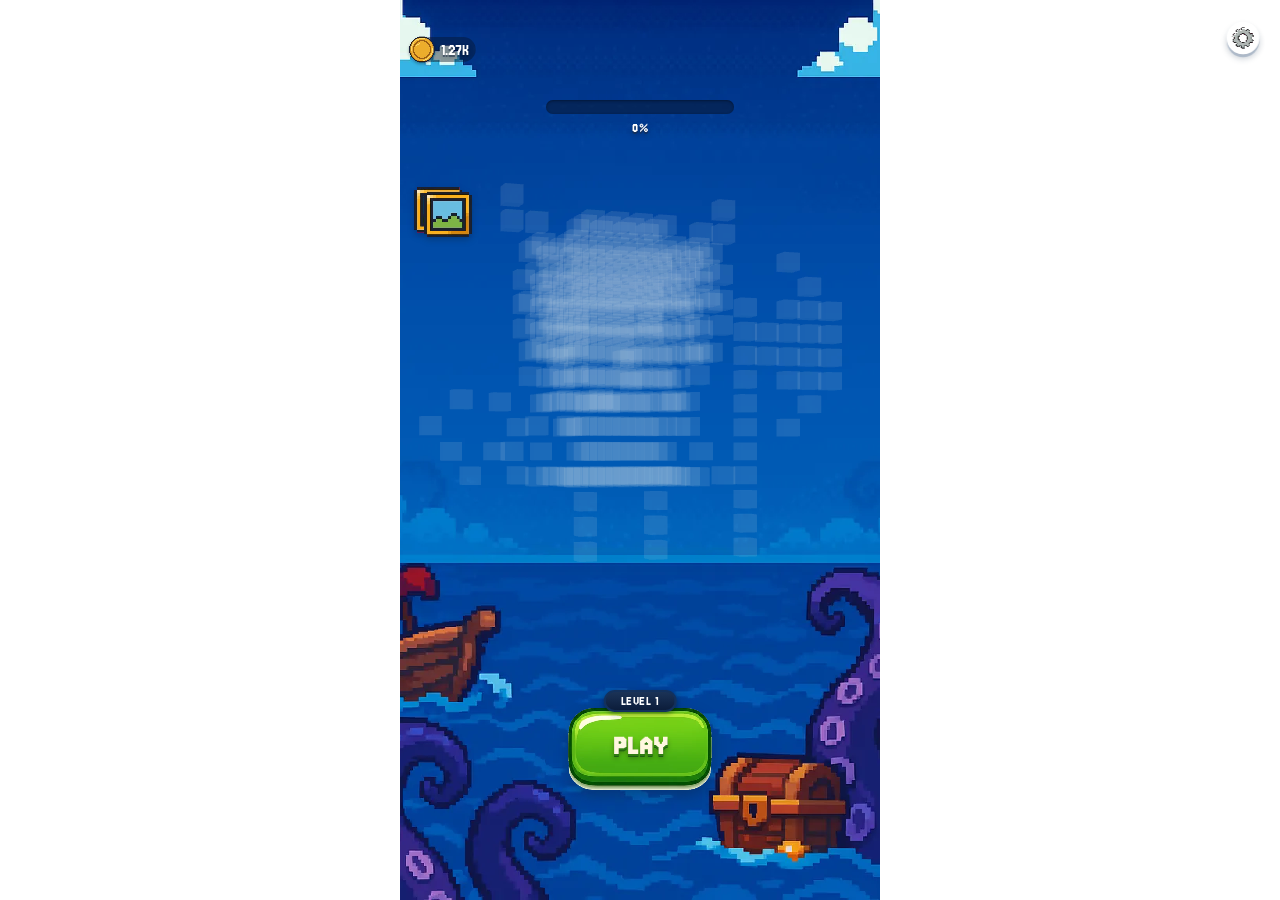
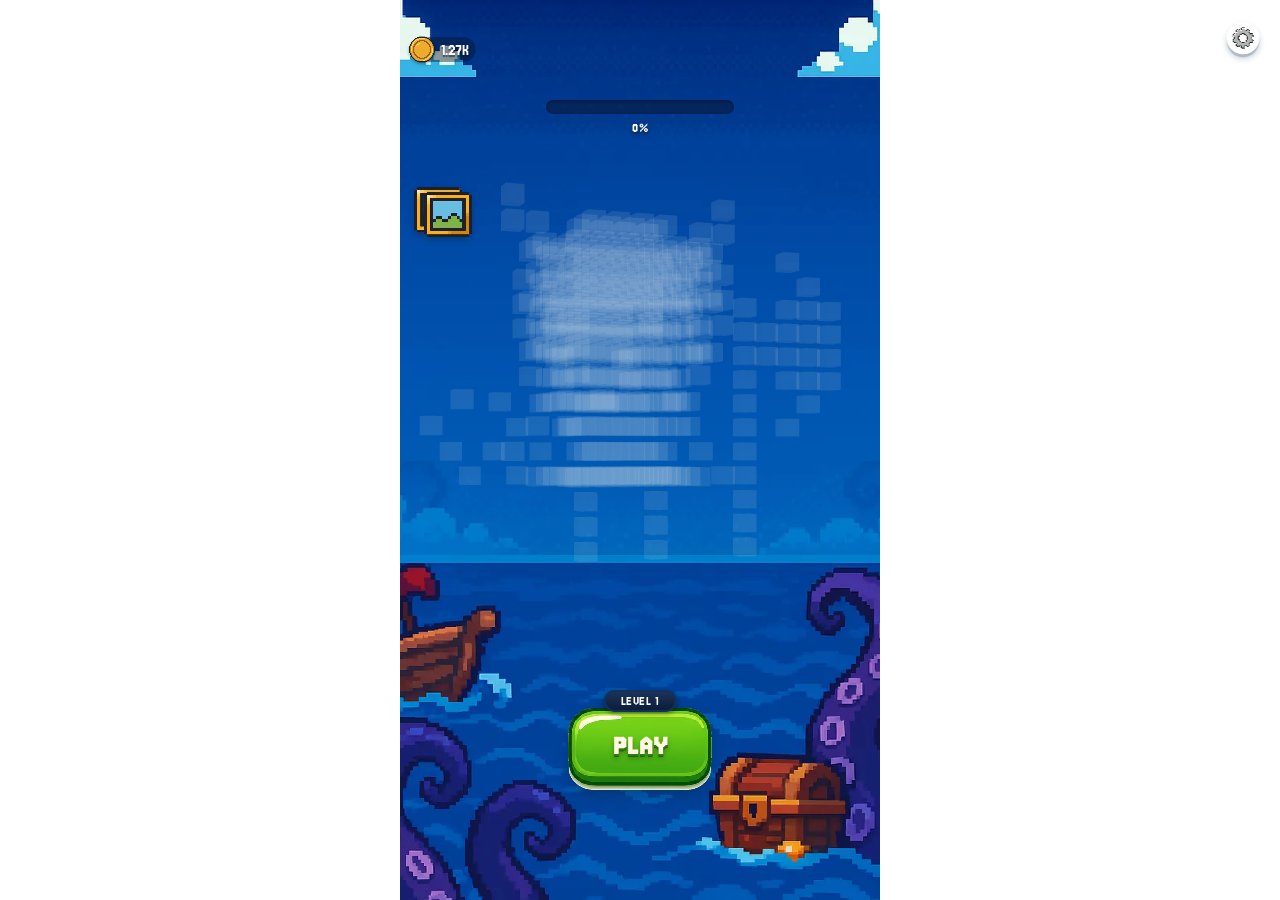
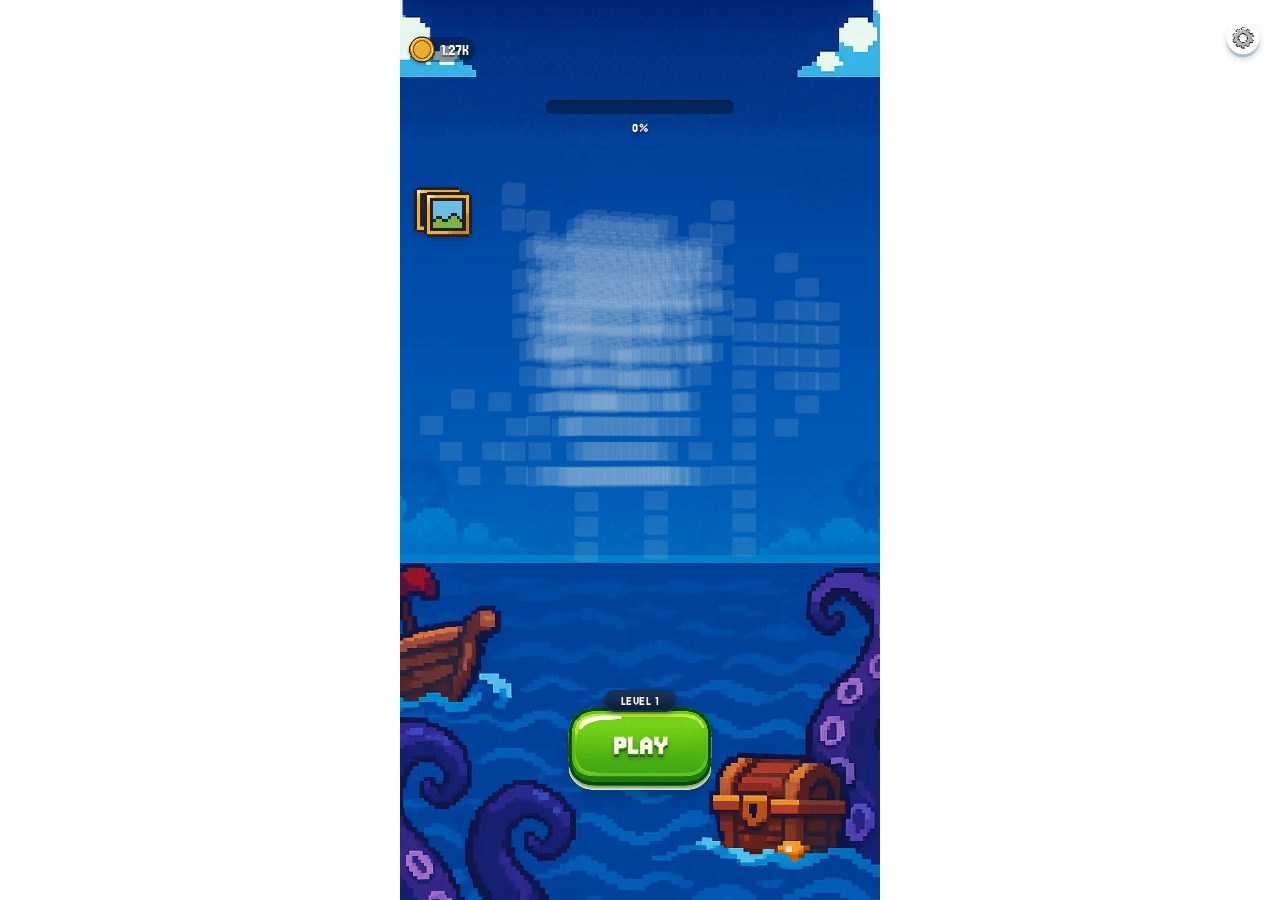
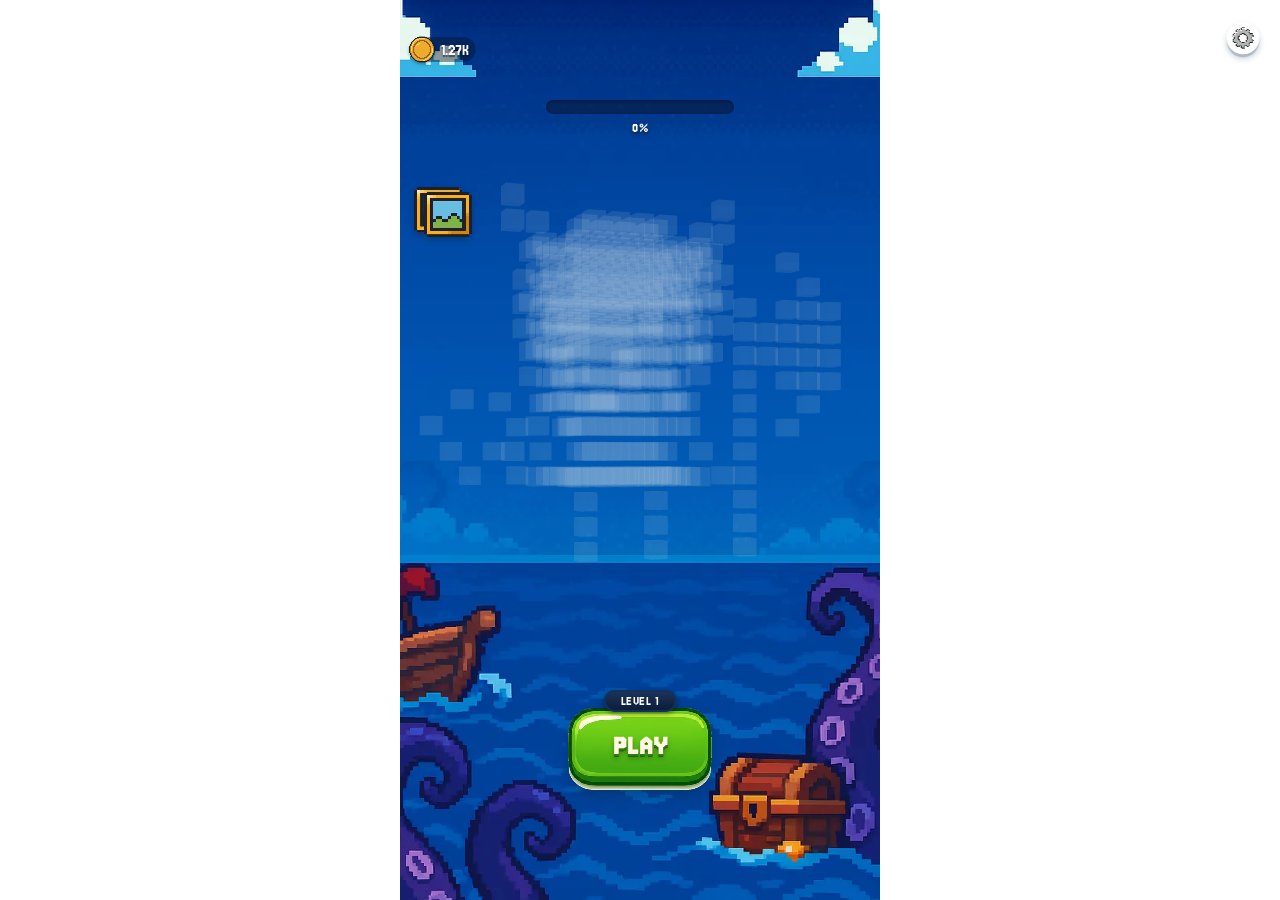
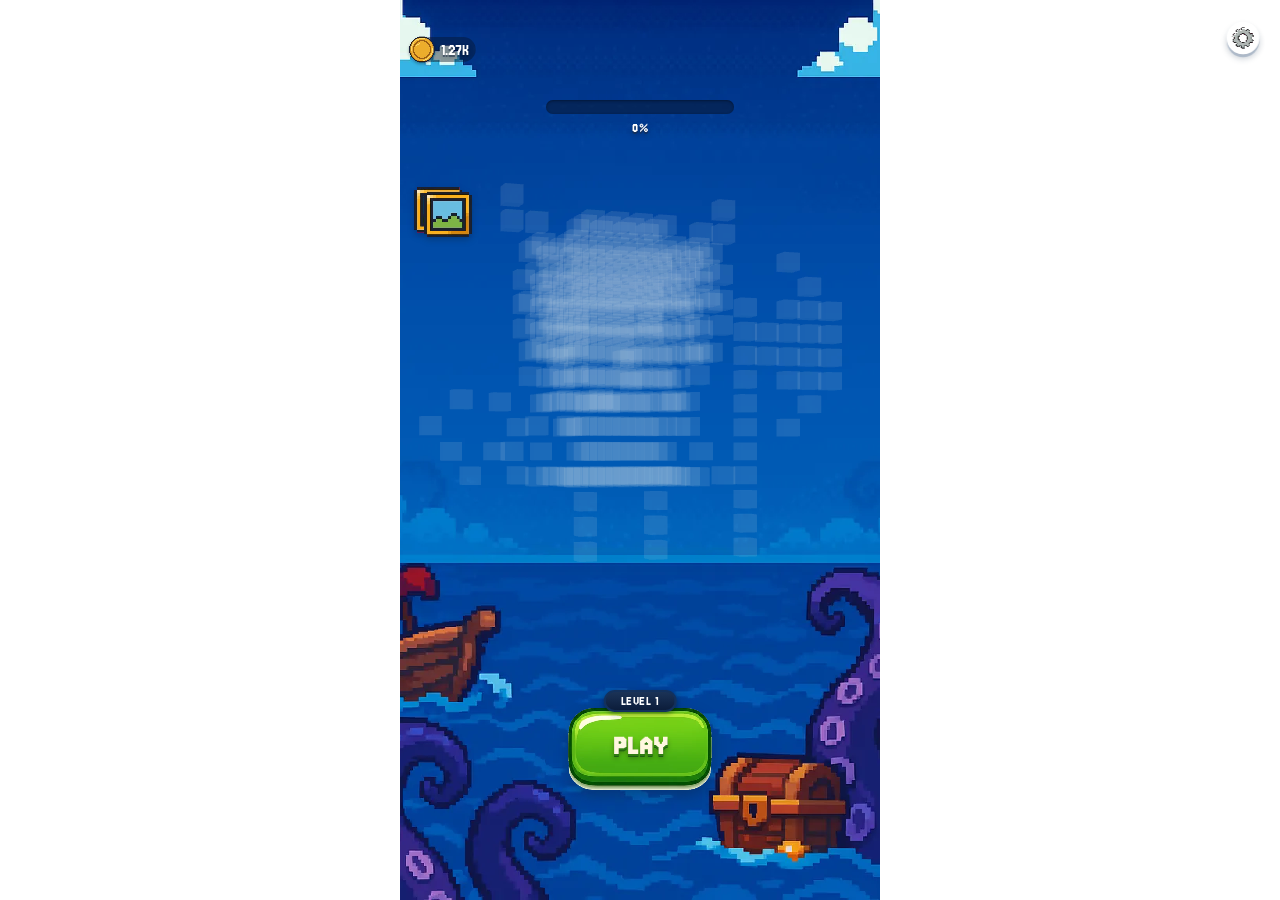
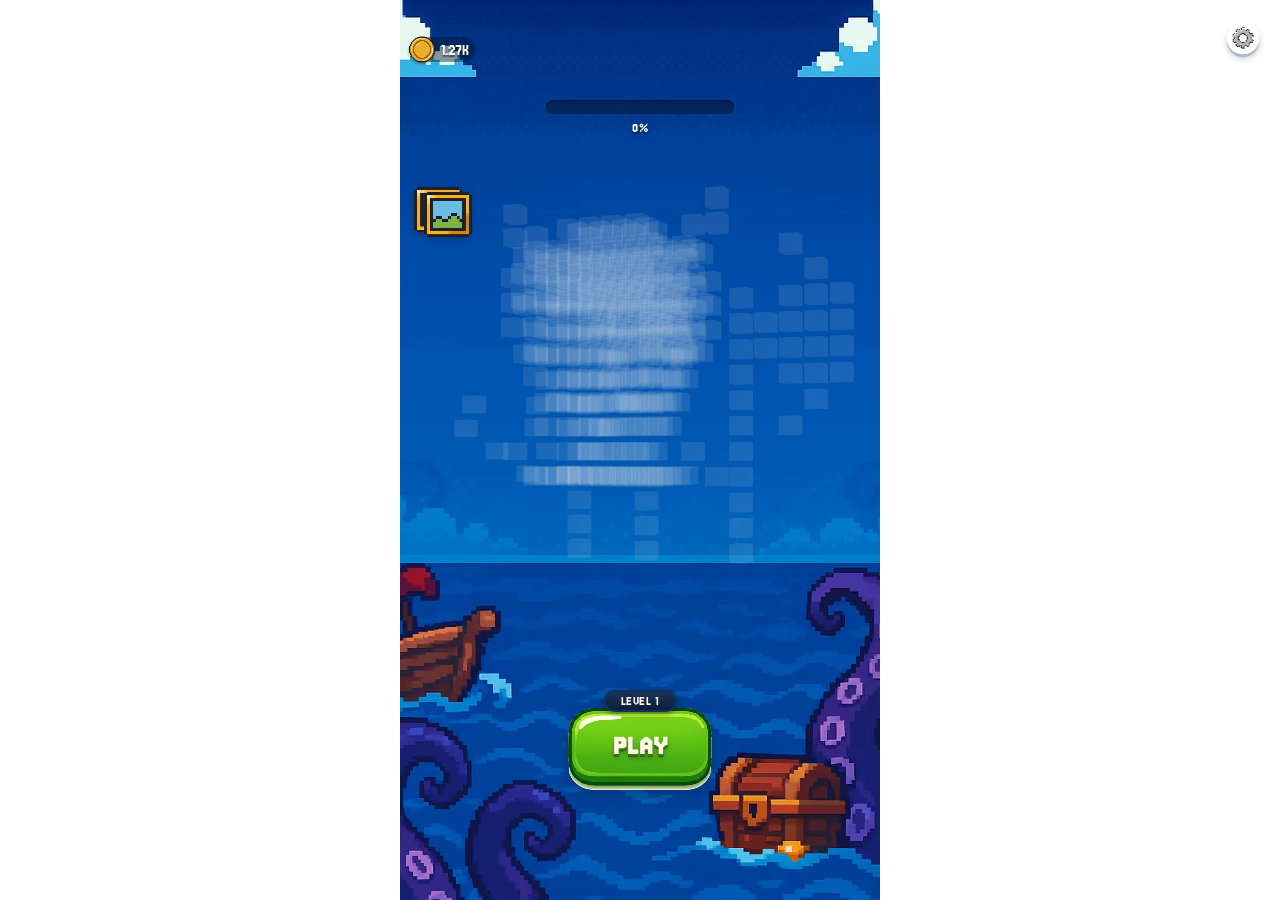
